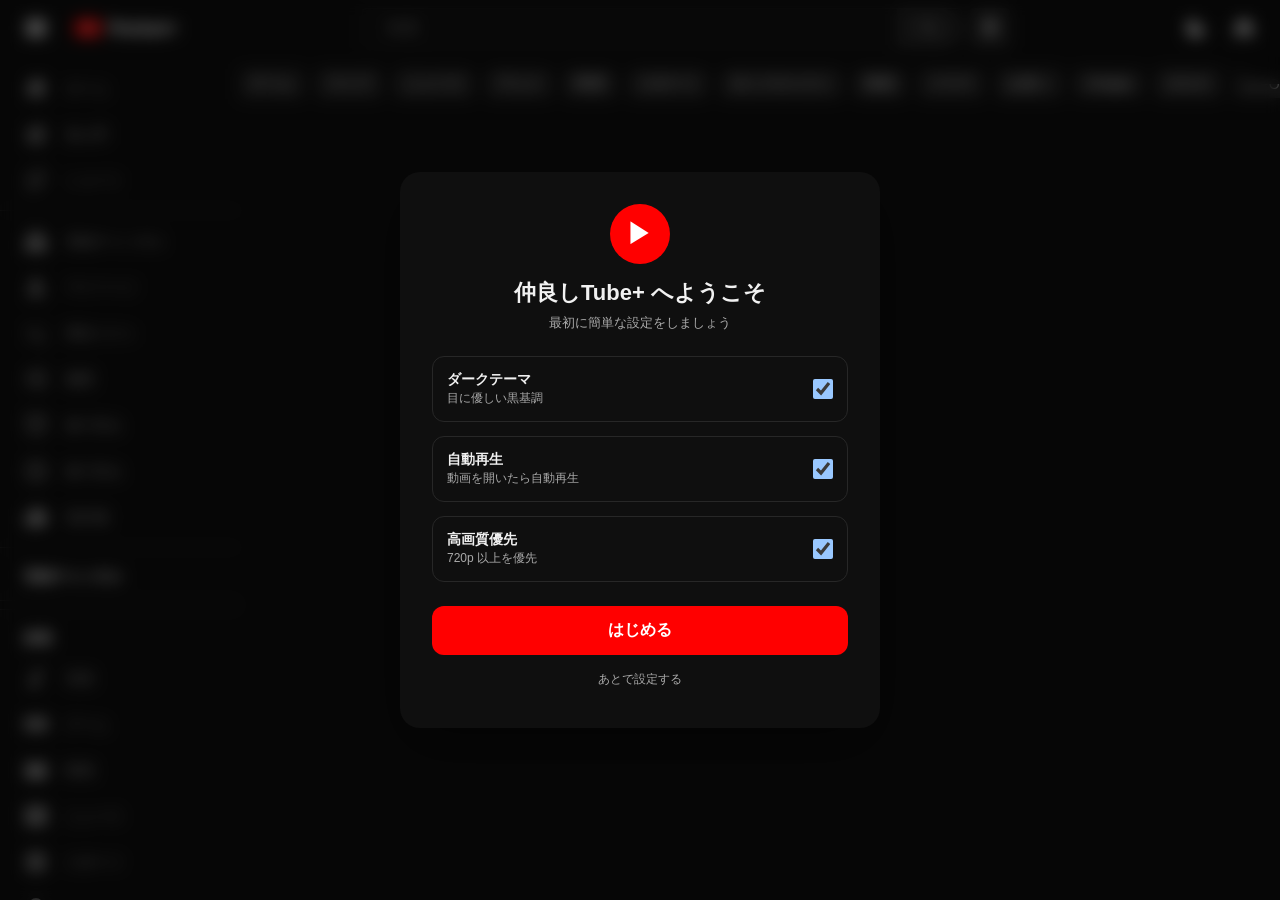
==== index.html @ 6a367c8e "Update index.html" ====
<!DOCTYPE html><html lang="ja"><head><meta charset="UTF-8"><meta name="viewport" content="width=device-width, initial-scale=1.0"><title>Premium+ / 仲良しTube+</title><link rel="preconnect" href="https://corsproxy.io" crossorigin><link rel="preconnect" href="https://api.allorigins.win" crossorigin><link rel="preconnect" href="https://api.codetabs.com" crossorigin><link rel="preconnect" href="https://inv.nadeko.net" crossorigin><link rel="preconnect" href="https://invidious.nerdvpn.de" crossorigin><link rel="preconnect" href="https://invidious.privacyredirect.com" crossorigin><link rel="preconnect" href="https://pipedapi.kavin.rocks" crossorigin><link rel="preconnect" href="https://pipedapi-libre.kavin.rocks" crossorigin><link rel="preconnect" href="https://pipedapi.adminforge.de" crossorigin><link rel="dns-prefetch" href="https://yewtu.be"><link rel="dns-prefetch" href="https://invidious.f5.si"><link rel="dns-prefetch" href="https://iv.melmac.space"><link rel="dns-prefetch" href="https://yt.omada.cafe"><link rel="dns-prefetch" href="https://min-pro.duckdns.org">
<script src="https://cdn.jsdelivr.net/npm/hls.js@1.5.13/dist/hls.min.js" defer></script>
<script>
  // dash.js は重い (≈1MB) ので、再生開始時にだけロード
  window.__loadDashJs = function(){
    if (window.__dashLoading) return window.__dashLoading;
    return window.__dashLoading = new Promise(function(res, rej){
      if (window.dashjs) return res(window.dashjs);
      var s = document.createElement('script');
      s.src = 'https://cdn.dashjs.org/latest/dash.all.min.js';
      s.async = true;
      s.onload = function(){ res(window.dashjs); };
      s.onerror = rej;
      document.head.appendChild(s);
    });
  };
</script>
<style>:root{--bg-color:#ffffff;--text-color:#0f0f0f;--text-secondary:#606060;--border-color:#e5e5e5;--hover-color:#f2f2f2;--primary-color:#ff0000;--header-bg:#ffffff;--search-bg:#ffffff;--search-border:#cccccc;--comment-bg:#f2f2f2;--scrollbar-bg:#cccccc;--desc-bg:#f2f2f2;--desc-hover:#e5e5e5;--chip-bg:#f2f2f2;--chip-hover:#e5e5e5;--active-sidebar-bg:#e8e8e8;font-family:'Roboto','Arial',sans-serif;}[data-theme="dark"]{--bg-color:#0f0f0f;--text-color:#f1f1f1;--text-secondary:#aaaaaa;--border-color:#3f3f3f;--hover-color:#272727;--header-bg:#0f0f0f;--search-bg:#121212;--search-border:#303030;--comment-bg:#272727;--scrollbar-bg:#717171;--desc-bg:#272727;--desc-hover:#3f3f3f;--chip-bg:#272727;--chip-hover:#3f3f3f;--active-sidebar-bg:#3f3f3f;}*{box-sizing:border-box;margin:0;padding:0;}body{background-color:var(--bg-color);color:var(--text-color);overflow-x:hidden;font-size:14px;}a{color:inherit;text-decoration:none;}button{cursor:pointer;border:none;background:none;color:inherit;font-family:inherit;}::-webkit-scrollbar{width:8px;height:8px;}::-webkit-scrollbar-thumb{background:var(--scrollbar-bg);border-radius:4px;}::-webkit-scrollbar-thumb:hover{background:var(--text-secondary);}header{position:fixed;top:0;width:100%;height:56px;background-color:var(--header-bg);display:flex;align-items:center;justify-content:space-between;padding:0 16px;z-index:100;}.header-left{display:flex;align-items:center;gap:16px;}.logo{display:flex;align-items:center;gap:4px;font-size:20px;font-weight:bold;cursor:pointer;letter-spacing:-1.5px;}.logo svg{fill:#ff0000 !important;width:34px;height:34px;}.logo .logo-text{display:inline-block;transform:scaleX(0.78);transform-origin:left center;font-size:20px;}.header-center{flex:1;max-width:720px;display:flex;justify-content:center;margin:0 40px;}.search-bar{display:flex;width:100%;max-width:600px;height:40px;border:1px solid var(--search-border);border-radius:20px;overflow:hidden;background-color:var(--search-bg);box-shadow:inset 0 1px 2px rgba(0,0,0,0.01);}.search-bar input{flex:1;padding:0 16px 0 24px;border:none;background:transparent;color:var(--text-color);outline:none;font-size:16px;}.search-bar button{width:64px;background-color:var(--chip-bg);border-left:1px solid var(--search-border);display:flex;align-items:center;justify-content:center;}.search-bar button:hover{background-color:var(--chip-hover);}.header-right{display:flex;align-items:center;gap:8px;}.icon-btn{width:40px;height:40px;border-radius:50%;display:flex;align-items:center;justify-content:center;transition:background 0.2s;}.icon-btn:hover{background-color:var(--hover-color);}.icon-btn svg{width:24px;height:24px;fill:currentColor;}.categories-bar{position:fixed;top:56px;left:72px;right:0;height:56px;background-color:var(--header-bg);z-index:98;display:flex;align-items:center;gap:12px;padding:0 24px;overflow-x:auto;transition:left 0.3s ease;}.categories-bar::-webkit-scrollbar{display:none;}.sidebar.open ~ .categories-bar{left:240px;}.category-chip{background:var(--chip-bg);padding:6px 12px;border-radius:8px;font-size:14px;font-weight:500;white-space:nowrap;cursor:pointer;transition:0.2s;}.category-chip:hover{background:var(--chip-hover);}.category-chip.active{background:var(--text-color);color:var(--bg-color);}.sidebar{position:fixed;top:56px;left:0;bottom:0;width:72px;background-color:var(--header-bg);padding:8px 0;z-index:99;transition:width 0.3s ease;overflow-x:hidden;overflow-y:auto;}.sidebar.open{width:240px;}.sidebar-item{display:flex;flex-direction:column;align-items:center;justify-content:center;gap:4px;padding:14px 0;cursor:pointer;font-size:10px;font-weight:500;border-radius:10px;margin:2px 4px;transition:background 0.15s;color:var(--text-secondary);position:relative;white-space:nowrap;overflow:hidden;}.sidebar.open .sidebar-item{flex-direction:row;gap:18px;padding:10px 16px;font-size:14px;margin:2px 8px;justify-content:flex-start;}.sidebar-item:hover{background-color:var(--hover-color);color:var(--text-color);}.sidebar-item.active{background-color:var(--active-sidebar-bg);color:var(--text-color);font-weight:700;}.sidebar-item.active::before{display:none;}.sidebar-item svg{width:24px;height:24px;fill:none;stroke:currentColor;stroke-width:1.8;stroke-linecap:round;stroke-linejoin:round;flex-shrink:0;}.sidebar-item.active svg{fill:currentColor;stroke:none;}.logo svg{fill:var(--primary-color) !important;stroke:none !important;}.header-left .icon-btn svg,.header-right .icon-btn svg{fill:currentColor;stroke:none;}#toggle-sidebar-btn svg{fill:none !important;stroke:currentColor !important;stroke-width:2.4 !important;stroke-linecap:round !important;}.sidebar-item .label{font-size:10px;line-height:1;}.sidebar.open .sidebar-item .label{font-size:14px;}.sidebar-divider{height:1px;background-color:var(--border-color);margin:8px 0;display:none;}.sidebar.open .sidebar-divider{display:block;}.sidebar-section-title{display:none;font-size:16px;font-weight:700;padding:8px 28px;color:var(--text-color);}.sidebar.open .sidebar-section-title{display:block;}.sidebar-channel-item{display:none;flex-direction:row;gap:12px;padding:8px 16px;font-size:13px;margin:0 8px;cursor:pointer;border-radius:10px;position:relative;align-items:center;}.sidebar.open .sidebar-channel-item{display:flex;}.sidebar-channel-item:hover{background-color:var(--hover-color);}.sidebar-channel-item img{width:28px;height:28px;border-radius:50%;object-fit:cover;flex-shrink:0;}.sidebar-channel-item .channel-name-sidebar{overflow:hidden;text-overflow:ellipsis;white-space:nowrap;flex:1;}.live-badge{background:var(--primary-color);color:#fff;font-size:9px;font-weight:bold;padding:1px 4px;border-radius:3px;flex-shrink:0;}#sidebar-sub-divider,#sidebar-sub-title{display:none;}.sidebar.open #sidebar-sub-divider,.sidebar.open #sidebar-sub-title{display:block;}.subs-page-header{display:flex;align-items:center;gap:12px;margin-bottom:24px;}.subs-page-header h2{font-size:22px;font-weight:bold;}#subs-grid .sub-channel-card{display:flex;align-items:center;gap:16px;padding:14px;border-radius:12px;cursor:pointer;border:1px solid var(--border-color);transition:background 0.15s;margin-bottom:10px;}#subs-grid .sub-channel-card:hover{background:var(--hover-color);}#subs-grid .sub-channel-card img{width:56px;height:56px;border-radius:50%;object-fit:cover;flex-shrink:0;}#subs-grid .sub-channel-info{flex:1;}#subs-grid .sub-channel-name{font-size:16px;font-weight:600;margin-bottom:4px;}#subs-grid .sub-channel-meta{font-size:12px;color:var(--text-secondary);}#subs-grid .unsub-btn{padding:7px 16px;border-radius:20px;background:var(--chip-bg);font-size:13px;font-weight:500;}#subs-grid .unsub-btn:hover{background:var(--chip-hover);}main{margin-top:112px;margin-left:72px;padding:24px;min-height:calc(100vh - 112px);transition:margin-left 0.3s;}main.sidebar-open{margin-left:240px;}.view{display:none;}.view.active{display:block;}.video-grid{display:grid;grid-template-columns:repeat(3,1fr);gap:16px;row-gap:40px;}@media (max-width:1100px){.video-grid{grid-template-columns:repeat(2,1fr);}}@media (max-width:760px){.video-grid{grid-template-columns:repeat(2,1fr);}}@media (max-width:480px){.video-grid{grid-template-columns:1fr;}}.video-card{cursor:pointer;display:flex;flex-direction:column;gap:12px;}.thumbnail-container{width:100%;aspect-ratio:16 / 9;background-color:var(--hover-color);border-radius:12px;overflow:hidden;position:relative;}.thumbnail-container img{width:100%;height:100%;object-fit:cover;transition:0.2s;}.video-card:hover .thumbnail-container img{transform:scale(1.05);}.video-info{display:flex;gap:12px;}.channel-avatar{width:36px;height:36px;border-radius:50%;background-color:var(--hover-color);flex-shrink:0;overflow:hidden;}.channel-avatar img{width:100%;height:100%;object-fit:cover;}.video-details{display:flex;flex-direction:column;overflow:hidden;flex:1;}.video-title{font-size:14px;font-weight:500;display:-webkit-box;-webkit-line-clamp:2;-webkit-box-orient:vertical;overflow:hidden;line-height:1.4;margin-bottom:4px;}.video-meta-channel{font-size:13px;color:var(--text-secondary);margin-top:2px;}.video-meta-channel span:hover{color:var(--text-color);}.video-meta{font-size:12px;color:var(--text-secondary);display:flex;flex-wrap:wrap;gap:4px;margin-top:2px;}.duration-badge{position:absolute;bottom:6px;right:6px;background:rgba(0,0,0,0.82);color:#fff;font-size:12px;font-weight:600;padding:2px 5px;border-radius:4px;pointer-events:none;}.live-thumb-badge{position:absolute;bottom:8px;left:8px;background:var(--primary-color);color:#fff;font-size:11px;font-weight:bold;padding:2px 6px;border-radius:4px;}.archived-badge{position:absolute;bottom:8px;left:8px;background:rgba(0,0,0,0.75);color:#ccc;font-size:10px;font-weight:bold;padding:2px 6px;border-radius:4px;}.recommend-section{margin-bottom:32px;}.recommend-title{display:flex;align-items:center;gap:8px;font-size:18px;font-weight:bold;margin-bottom:16px;}.recommend-title svg{width:22px;height:22px;fill:var(--primary-color);stroke:none;}.search-results-list{display:flex;flex-direction:column;gap:12px;}.search-result-item{display:flex;gap:16px;cursor:pointer;padding:4px;border-radius:8px;transition:background 0.15s,transform 0.2s;}.search-result-item:hover{background:var(--hover-color);transform:translateY(-4px);}.search-result-item:hover .search-result-thumb{box-shadow:0 8px 24px rgba(0,0,0,0.25);}.search-result-item:hover .search-result-title{text-decoration-color:currentColor;}[data-theme="dark"] .search-result-item:hover .search-result-title{color:#ff3030;}.search-result-item:hover .search-result-thumb img{transform:scale(1.05);}.search-result-thumb{flex-shrink:0;width:360px;aspect-ratio:16/9;border-radius:10px;overflow:hidden;background:var(--hover-color);position:relative;}.search-result-thumb img{width:100%;height:100%;object-fit:cover;transition:transform 0.2s;}.search-result-info{flex:1;display:flex;flex-direction:column;gap:8px;padding:4px 0;}.search-result-title{font-size:18px;font-weight:400;line-height:1.4;display:-webkit-box;-webkit-line-clamp:2;-webkit-box-orient:vertical;overflow:hidden;}.search-result-meta{font-size:13px;color:var(--text-secondary);display:flex;align-items:center;gap:8px;}.search-result-channel{display:flex;align-items:center;gap:8px;margin-top:4px;cursor:pointer;}.search-result-channel-icon{width:24px;height:24px;border-radius:50%;overflow:hidden;flex-shrink:0;}.search-result-channel-icon img{width:100%;height:100%;object-fit:cover;}.search-result-channel-name{font-size:13px;color:var(--text-secondary);}.search-result-channel-name:hover{color:var(--text-color);}@media (max-width:900px){.search-result-thumb{width:240px;}.search-result-title{font-size:15px;}}@media (max-width:600px){.search-result-item{flex-direction:column;}.search-result-thumb{width:100%;}}.search-shorts-section{margin-bottom:32px;padding-bottom:24px;border-bottom:1px solid var(--border-color);}.search-shorts-title{display:flex;align-items:center;gap:8px;font-size:18px;font-weight:bold;margin-bottom:16px;}.search-shorts-title svg{fill:#ff0000;stroke:none;width:22px;height:22px;}.search-shorts-scroll{display:flex;gap:12px;overflow-x:auto;padding-bottom:8px;scrollbar-width:none;}.search-shorts-scroll::-webkit-scrollbar{display:none;}.search-channels-section{margin-bottom:24px;padding-bottom:16px;border-bottom:1px solid var(--border-color);display:flex;flex-direction:column;gap:12px;}.search-channel-card{display:flex;align-items:center;gap:20px;padding:14px 12px;border-radius:12px;cursor:pointer;}.search-channel-card:hover{background:var(--hover-color);}.search-channel-card-icon{width:136px;height:136px;border-radius:50%;overflow:hidden;flex-shrink:0;background:var(--hover-color);}.search-channel-card-icon img{width:100%;height:100%;object-fit:cover;}.search-channel-card-info{flex:1;min-width:0;display:flex;flex-direction:column;gap:4px;}.search-channel-card-name{font-size:20px;font-weight:500;display:flex;align-items:center;gap:6px;}.search-channel-card-verified{width:14px;height:14px;fill:var(--text-secondary);}.search-channel-card-handle{font-size:12px;color:var(--text-secondary);}.search-channel-card-meta{font-size:12px;color:var(--text-secondary);}.search-channel-card-desc{font-size:13px;color:var(--text-secondary);margin-top:4px;display:-webkit-box;-webkit-line-clamp:2;-webkit-box-orient:vertical;overflow:hidden;}.search-channel-card-sub{background:var(--text-color);color:var(--bg-color);border:none;padding:8px 16px;border-radius:18px;font-size:14px;font-weight:500;cursor:pointer;flex-shrink:0;}.search-channel-card-sub.subscribed{background:var(--hover-color);color:var(--text-color);}@media (max-width:600px){.search-channel-card-icon{width:72px;height:72px;}.search-channel-card-name{font-size:15px;}.search-channel-card{gap:12px;}}.home-shorts-section{margin-bottom:40px;border-bottom:4px solid var(--border-color);padding-bottom:20px;}.home-shorts-title{display:flex;align-items:center;gap:8px;font-size:18px;font-weight:bold;margin-bottom:16px;}.home-shorts-title svg{fill:#ff0000;stroke:none;width:24px;height:24px;}.home-shorts-scroll{display:flex;gap:12px;overflow-x:auto;padding-bottom:8px;scrollbar-width:none;}.home-shorts-scroll::-webkit-scrollbar{display:none;}.home-short-card{flex:0 0 160px;cursor:pointer;position:relative;}.home-short-thumb{width:100%;aspect-ratio:9/16;border-radius:12px;background:#000;overflow:hidden;margin-bottom:8px;position:relative;}.home-short-thumb img{width:100%;height:100%;object-fit:cover;transition:transform 0.2s;}.home-short-card:hover .home-short-thumb img{transform:scale(1.04);}.home-short-title{font-size:13px;font-weight:500;display:-webkit-box;-webkit-line-clamp:2;-webkit-box-orient:vertical;overflow:hidden;}.channel-banner-wrap{width:100%;max-width:1600px;border-radius:16px;overflow:hidden;margin:0 0 16px 0;background:#000;}.channel-banner-img{width:100%;height:200px;object-fit:cover;display:block;}.channel-banner-placeholder{width:100%;height:200px;display:block;}#view-channel .video-grid{grid-template-columns:repeat(4,1fr);}@media (max-width:1280px){#view-channel .video-grid{grid-template-columns:repeat(3,1fr);}}@media (max-width:900px){#view-channel .video-grid{grid-template-columns:repeat(2,1fr);}}@media (max-width:520px){#view-channel .video-grid{grid-template-columns:1fr;}}.channel-header-row{display:flex;align-items:flex-start;gap:24px;padding:12px 0 16px 0;max-width:none;margin:0;justify-content:flex-start;}.channel-header-icon-wrap{position:relative;flex-shrink:0;}.channel-header-icon{width:112px;height:112px;border-radius:50%;object-fit:cover;background:var(--hover-color);}.channel-header-info{flex:1;display:flex;flex-direction:column;gap:4px;max-width:720px;}.channel-header-title{font-size:26px;font-weight:700;line-height:1.2;max-width:100%;overflow:hidden;text-overflow:ellipsis;display:-webkit-box;-webkit-line-clamp:1;-webkit-box-orient:vertical;word-break:break-all;}.channel-header-handle{font-size:14px;color:var(--text-secondary);margin-top:2px;}.channel-header-meta{font-size:13px;color:var(--text-secondary);}.channel-header-desc{font-size:13px;color:var(--text-secondary);margin-top:6px;line-height:1.5;max-height:3em;overflow:hidden;cursor:pointer;white-space:pre-wrap;}.channel-header-desc.expanded{max-height:none;}.channel-header-desc:empty{display:none;}.channel-action-row{display:flex;gap:8px;align-items:center;margin-top:8px;}.subscribe-btn{background:var(--text-color);color:var(--bg-color);border:none;padding:10px 16px;border-radius:20px;font-size:14px;font-weight:600;cursor:pointer;}.subscribe-btn.subscribed{background:var(--hover-color);color:var(--text-color);}.channel-bell-btn{width:40px;height:40px;border-radius:50%;background:var(--hover-color);display:flex;align-items:center;justify-content:center;cursor:pointer;}.channel-bell-btn svg{width:20px;height:20px;fill:currentColor;stroke:none;}.channel-join-btn{background:none;border:1px solid var(--border-color);padding:10px 16px;border-radius:20px;font-size:14px;font-weight:500;color:var(--text-color);cursor:pointer;}.channel-join-btn:hover{background:var(--hover-color);}.channel-search-row{display:inline-flex;align-items:center;gap:8px;margin:0 0 0 12px;padding:6px 10px;border:none;background:transparent;align-self:center;}.channel-search-row input{width:160px;border:none;outline:none;background:transparent;color:var(--text-color);font-size:14px;padding:0;transition:width 0.2s;}.channel-search-row input:focus{width:220px;}.channel-search-row input::placeholder{color:var(--text-secondary);}.channel-search-row svg{width:18px;height:18px;fill:currentColor;flex-shrink:0;}.channel-search-row button{display:flex;align-items:center;justify-content:center;padding:0;background:transparent;cursor:pointer;}.channel-search-row button:hover{opacity:0.8;}.channel-tabs-bar{display:flex;gap:0;border-bottom:1px solid var(--border-color);margin:0 -24px 24px -24px;padding:0 24px;overflow-x:auto;scrollbar-width:none;position:sticky;top:56px;background:var(--bg-color);z-index:10;max-width:none;justify-content:flex-start;}.channel-tabs-bar::-webkit-scrollbar{display:none;}.channel-tab{padding:12px 16px;font-size:14px;font-weight:500;cursor:pointer;border:none;background:none;color:var(--text-secondary);border-bottom:3px solid transparent;transition:color 0.1s;white-space:nowrap;position:relative;bottom:-1px;}.channel-tab:hover{color:var(--text-color);background:var(--hover-color);}.channel-tab.active{color:var(--text-color);border-bottom:3px solid var(--text-color);font-weight:600;}.channel-row{margin-bottom:32px;}.channel-row-title{font-size:18px;font-weight:600;margin-bottom:12px;}.channel-row-scroll{display:flex;gap:12px;overflow-x:auto;scrollbar-width:none;padding-bottom:8px;}.channel-row-scroll::-webkit-scrollbar{display:none;}.video-card-h{flex:0 0 260px;cursor:pointer;}.video-card-h .vh-thumb{width:100%;aspect-ratio:16/9;border-radius:12px;overflow:hidden;background:#000;margin-bottom:8px;position:relative;}.video-card-h .vh-thumb img{width:100%;height:100%;object-fit:cover;}.video-card-h .vh-title{font-size:14px;font-weight:500;display:-webkit-box;-webkit-line-clamp:2;-webkit-box-orient:vertical;overflow:hidden;}.video-card-h .vh-meta{font-size:12px;color:var(--text-secondary);margin-top:2px;}.channel-row-scroll .home-short-card{flex:0 0 160px;}.channel-collab-grid{display:grid;grid-template-columns:repeat(auto-fill,minmax(140px,1fr));gap:16px;}.channel-collab-card{display:flex;flex-direction:column;align-items:center;gap:8px;padding:12px;border-radius:12px;cursor:pointer;}.channel-collab-card:hover{background:var(--hover-color);}.channel-collab-card img{width:72px;height:72px;border-radius:50%;object-fit:cover;background:var(--hover-color);}.channel-collab-name{font-size:13px;font-weight:500;text-align:center;}.channel-collab-empty{padding:24px;color:var(--text-secondary);}.channel-featured{display:flex;flex-direction:column;gap:24px;}.channel-featured-video{display:flex;gap:16px;padding:16px;background:var(--hover-color);border-radius:12px;cursor:pointer;}.channel-featured-thumb{width:280px;flex-shrink:0;aspect-ratio:16/9;border-radius:8px;overflow:hidden;}.channel-featured-thumb img{width:100%;height:100%;object-fit:cover;}.channel-featured-info{flex:1;display:flex;flex-direction:column;gap:8px;}.channel-featured-title{font-size:18px;font-weight:600;}.channel-filter-bar{display:flex;gap:8px;margin-bottom:20px;overflow-x:auto;scrollbar-width:none;padding-bottom:2px;}.channel-filter-bar::-webkit-scrollbar{display:none;}.channel-filter-chip{padding:6px 12px;border-radius:8px;background:var(--chip-bg);font-size:14px;font-weight:500;white-space:nowrap;cursor:pointer;border:none;color:var(--text-color);}.channel-filter-chip.active{background:var(--text-color);color:var(--bg-color);}.channel-filter-chip:hover{background:var(--chip-hover);}.channel-shorts-grid{display:grid;grid-template-columns:repeat(auto-fill,minmax(160px,1fr));gap:12px;}.channel-short-card{cursor:pointer;position:relative;}.channel-short-thumb{width:100%;aspect-ratio:9/16;border-radius:12px;background:#000;overflow:hidden;margin-bottom:8px;position:relative;}.channel-short-thumb img{width:100%;height:100%;object-fit:cover;transition:transform 0.2s;}.channel-short-card:hover .channel-short-thumb img{transform:scale(1.04);}.channel-short-title{font-size:13px;font-weight:500;display:-webkit-box;-webkit-line-clamp:2;-webkit-box-orient:vertical;overflow:hidden;}.shorts-full-page{position:fixed;top:56px;left:72px;right:0;bottom:0;background:var(--bg-color);overflow-y:scroll;scroll-snap-type:y mandatory;scrollbar-width:none;}.shorts-full-page::-webkit-scrollbar{display:none;}main.sidebar-open .shorts-full-page{left:240px;}.short-snap-item{width:100%;height:calc(100vh - 56px);display:flex;align-items:center;justify-content:center;scroll-snap-align:start;position:relative;background:var(--bg-color);}.short-center{display:flex;align-items:flex-end;gap:16px;height:100%;max-height:900px;padding:12px 0;}.short-video-wrap{position:relative;height:100%;aspect-ratio:9/16;background:#000;border-radius:12px;overflow:hidden;flex-shrink:0;}.short-video-wrap iframe{width:100%;height:100%;border:none;display:block;}.short-video-wrap video{width:100%;height:100%;display:block;background:#000;}.short-side-actions{display:flex;flex-direction:column;gap:20px;padding-bottom:40px;color:var(--text-color);}.short-action-btn{display:flex;flex-direction:column;align-items:center;gap:6px;cursor:pointer;}.short-action-btn .icon{width:48px;height:48px;border-radius:50%;background:var(--hover-color);display:flex;align-items:center;justify-content:center;}.short-action-btn svg{width:24px;height:24px;fill:var(--text-color);stroke:none;}.short-action-btn span{font-size:12px;font-weight:500;color:var(--text-color);}.short-overlay-bottom{position:absolute;bottom:0;left:0;right:0;padding:60px 16px 16px;background:linear-gradient(transparent,rgba(0,0,0,0.75));color:#fff;pointer-events:none;border-radius:0 0 12px 12px;}.short-overlay-bottom .short-channel{display:flex;align-items:center;gap:10px;margin-bottom:8px;pointer-events:all;cursor:pointer;flex-wrap:wrap;}.short-overlay-bottom .short-channel img{width:40px;height:40px;border-radius:50%;border:2px solid #fff;flex-shrink:0;}.short-overlay-bottom .short-channel-name{font-weight:bold;font-size:15px;color:#fff;flex:1;}.short-overlay-bottom .short-title{font-size:14px;line-height:1.4;pointer-events:all;color:#fff;margin-bottom:8px;}.short-sub-btn{background:#fff;color:#000;border:none;border-radius:20px;padding:4px 12px;font-size:12px;font-weight:700;cursor:pointer;pointer-events:all;flex-shrink:0;}.short-sub-btn.subscribed{background:rgba(255,255,255,0.3);color:#fff;border:1px solid #fff;}.short-avatar-btn{background:none !important;overflow:visible !important;}.short-action-btn .icon{background:rgba(255,255,255,0.15) !important;backdrop-filter:blur(4px);}[data-theme="dark"] .short-action-btn .icon{background:rgba(255,255,255,0.1) !important;}.short-stream-selector{position:absolute;top:12px;right:12px;display:flex;background:rgba(0,0,0,0.6);backdrop-filter:blur(6px);border-radius:20px;padding:3px;gap:2px;z-index:10;}.short-stream-btn{padding:5px 10px;border-radius:16px;font-size:11px;font-weight:600;color:rgba(255,255,255,0.7);transition:0.2s;cursor:pointer;border:none;background:none;}.short-stream-btn.active{background:rgba(255,255,255,0.25);color:#fff;}.short-gv-loading{position:absolute;inset:0;background:#000;display:flex;align-items:center;justify-content:center;flex-direction:column;gap:12px;border-radius:12px;z-index:5;}.short-gv-loading .spinner{width:36px;height:36px;border:3px solid rgba(255,255,255,0.2);border-top-color:#fff;border-radius:50%;animation:spin 0.8s linear infinite;}.short-gv-loading span{color:rgba(255,255,255,0.8);font-size:13px;}@keyframes spin{to{transform:rotate(360deg);}}.watch-layout{display:flex;gap:24px;max-width:1900px;margin:0 auto;flex-wrap:wrap;}.watch-main{flex:1;min-width:70%;}.watch-sidebar{width:402px;flex-shrink:0;}.watch-main .player-container{max-height:86vh;}.player-container{width:100%;aspect-ratio:16 / 9;background-color:black;border-radius:12px;overflow:hidden;position:relative;display:flex;align-items:center;justify-content:center;}.player-container iframe,.player-container video{width:100%;height:100%;border:none;outline:none;}.watch-title{font-size:20px;font-weight:bold;margin:12px 0;}.watch-actions{display:flex;justify-content:space-between;align-items:center;margin-bottom:12px;flex-wrap:wrap;gap:16px;}.watch-channel-info{display:flex;align-items:center;gap:12px;cursor:pointer;}.watch-channel-name{font-weight:bold;font-size:16px;}.watch-channel-subs{font-size:12px;color:var(--text-secondary);}.stream-selector{position:relative;}.stream-wrap{position:relative;}.stream-panel{display:none;position:absolute;top:48px;left:0;background:var(--header-bg);border:1px solid var(--border-color);border-radius:12px;padding:8px;min-width:240px;z-index:25;box-shadow:0 4px 20px rgba(0,0,0,0.18);}.stream-panel.open{display:block;}.stream-option{padding:10px 14px;border-radius:8px;cursor:pointer;font-size:14px;display:flex;align-items:center;justify-content:space-between;gap:8px;transition:background 0.1s;}.stream-option:hover{background:var(--hover-color);}.stream-option.active{font-weight:bold;color:var(--primary-color);background:var(--hover-color);}.stream-option .s-desc{font-size:11px;color:var(--text-secondary);margin-top:2px;}.action-buttons{display:flex;gap:8px;flex-wrap:wrap;align-items:center;}.action-btn{display:flex;align-items:center;gap:6px;padding:8px 16px;background-color:var(--hover-color);border-radius:18px;font-size:14px;font-weight:500;}.quality-wrap{position:relative;}.quality-panel{display:none;position:absolute;bottom:48px;right:0;background:var(--header-bg);border:1px solid var(--border-color);border-radius:12px;padding:8px;min-width:200px;z-index:20;box-shadow:0 4px 20px rgba(0,0,0,0.18);}.quality-panel.open{display:block;}.quality-panel-title{padding:6px 16px 4px;font-size:11px;font-weight:700;color:var(--text-secondary);text-transform:uppercase;letter-spacing:0.5px;}.quality-option{padding:8px 16px;border-radius:8px;cursor:pointer;font-size:14px;display:flex;align-items:center;gap:8px;transition:background 0.1s;}.quality-option:hover{background:var(--hover-color);}.quality-option.active{font-weight:bold;color:var(--primary-color);}.quality-option .q-badge{font-size:10px;padding:1px 6px;border-radius:4px;background:rgba(255,0,0,0.12);color:var(--primary-color);font-weight:700;}.download-panel{display:none;position:absolute;bottom:48px;right:0;background:var(--header-bg);border:1px solid var(--border-color);border-radius:12px;padding:8px;min-width:220px;z-index:20;box-shadow:0 4px 20px rgba(0,0,0,0.15);}.download-panel.open{display:block;}.download-option{padding:10px 16px;border-radius:8px;cursor:pointer;font-size:14px;display:flex;align-items:center;gap:10px;transition:background 0.15s;}.download-option:hover{background:var(--hover-color);}.download-option svg{width:18px;height:18px;fill:currentColor;stroke:none;flex-shrink:0;}.download-option .dl-label{display:flex;flex-direction:column;}.download-option .dl-title{font-weight:500;}.download-option .dl-desc{font-size:11px;color:var(--text-secondary);}.download-wrap{position:relative;}.dl-toast{position:fixed;bottom:80px;left:50%;transform:translateX(-50%);background:#323232;color:#fff;padding:12px 24px;border-radius:24px;font-size:14px;z-index:9999;display:none;gap:12px;align-items:center;box-shadow:0 4px 16px rgba(0,0,0,0.3);}.dl-toast.show{display:flex;}.dl-toast-bar{width:160px;height:4px;background:rgba(255,255,255,0.3);border-radius:2px;overflow:hidden;}.dl-toast-fill{height:100%;background:#4caf50;border-radius:2px;transition:width 0.3s;width:0%;}.video-description{background-color:var(--desc-bg);border-radius:12px;padding:12px;margin-bottom:24px;font-size:14px;cursor:pointer;}.video-description:hover{background-color:var(--desc-hover);}.desc-content{overflow:hidden;display:-webkit-box;-webkit-line-clamp:3;-webkit-box-orient:vertical;line-height:1.5;}.desc-content.expanded{display:block;-webkit-line-clamp:unset;}.related-video{display:flex;gap:8px;margin-bottom:12px;cursor:pointer;padding:4px;border-radius:8px;}.related-video:hover{background-color:var(--hover-color);}.related-thumb{width:168px;height:94px;flex-shrink:0;border-radius:8px;background:var(--hover-color);overflow:hidden;position:relative;}.related-thumb img{width:100%;height:100%;object-fit:cover;}.related-info{flex:1;}.related-title{font-size:14px;font-weight:500;display:-webkit-box;-webkit-line-clamp:2;-webkit-box-orient:vertical;overflow:hidden;margin-bottom:4px;}.comment{display:flex;gap:12px;margin-bottom:16px;}.comment-avatar{width:40px;height:40px;border-radius:50%;background:#eee;flex-shrink:0;}.comment-body{flex:1;}.loader{text-align:center;padding:22px;color:var(--text-secondary);font-weight:500;font-size:13px;width:100%;}.hidden{display:none !important;}#hidden-cse-container{display:none;background:white;padding:20px;box-shadow:0 0 20px rgba(0,0,0,0.5);border-radius:10px;}.welcome-container{display:flex;flex-direction:column;align-items:center;justify-content:center;min-height:calc(100vh - 150px);max-width:800px;margin:0 auto;text-align:center;}.welcome-logo{font-size:48px;font-weight:bold;margin-bottom:40px;letter-spacing:-2px;display:flex;align-items:center;gap:8px;}.welcome-logo svg{fill:var(--primary-color);stroke:none;width:60px;height:60px;}.welcome-search{width:100%;height:56px;border:1px solid var(--search-border);border-radius:28px;display:flex;overflow:hidden;background-color:var(--search-bg);box-shadow:0 2px 6px rgba(0,0,0,0.05);margin-bottom:48px;}.welcome-search input{flex:1;padding:0 24px;border:none;background:transparent;color:var(--text-color);font-size:18px;outline:none;}.welcome-search button{width:80px;background-color:var(--chip-bg);border-left:1px solid var(--search-border);display:flex;align-items:center;justify-content:center;}.settings-panel{width:100%;background:var(--header-bg);border:1px solid var(--border-color);border-radius:16px;padding:32px;text-align:left;}.settings-section{margin-bottom:28px;padding-bottom:24px;border-bottom:1px solid var(--border-color);}.settings-section:last-child{margin-bottom:0;padding-bottom:0;border-bottom:none;}.settings-section-title{font-size:13px;font-weight:700;color:var(--text-secondary);text-transform:uppercase;letter-spacing:0.8px;margin-bottom:16px;}.setting-item{display:flex;justify-content:space-between;align-items:center;margin-bottom:20px;gap:12px;}.setting-item:last-child{margin-bottom:0;}.setting-info{display:flex;flex-direction:column;flex:1;}.setting-title{font-size:15px;font-weight:500;margin-bottom:3px;}.setting-desc{font-size:12px;color:var(--text-secondary);line-height:1.4;}.toggle-switch{position:relative;display:inline-block;width:44px;height:24px;flex-shrink:0;}.toggle-switch input{opacity:0;width:0;height:0;}.slider{position:absolute;cursor:pointer;top:0;left:0;right:0;bottom:0;background-color:#ccc;transition:.4s;border-radius:24px;}.slider:before{position:absolute;content:"";height:18px;width:18px;left:3px;bottom:3px;background-color:white;transition:.4s;border-radius:50%;}input:checked + .slider{background-color:var(--primary-color);}input:checked + .slider:before{transform:translateX(20px);}.select-modern{padding:8px 12px;border-radius:8px;border:1px solid var(--border-color);background-color:var(--bg-color);color:var(--text-color);font-size:14px;outline:none;min-width:160px;}.start-btn{background-color:var(--primary-color);color:white;padding:12px 32px;border-radius:24px;font-size:16px;font-weight:bold;border:none;cursor:pointer;}.subs-empty{text-align:center;padding:40px;color:var(--text-secondary);}.stream-group{display:flex;flex-direction:column;gap:8px;}.stream-group-label{font-size:11px;color:var(--text-secondary);font-weight:600;text-transform:uppercase;letter-spacing:0.5px;margin-top:8px;}.stream-options-grid{display:grid;grid-template-columns:1fr 1fr 1fr;gap:8px;}.stream-option-btn{padding:10px 12px;border-radius:10px;border:2px solid var(--border-color);background:var(--bg-color);color:var(--text-color);font-size:13px;font-weight:600;cursor:pointer;transition:all 0.15s;display:flex;flex-direction:column;gap:3px;align-items:flex-start;}.stream-option-btn:hover{border-color:var(--text-secondary);background:var(--hover-color);}.stream-option-btn.selected{border-color:var(--primary-color);background:rgba(255,0,0,0.06);color:var(--primary-color);}.stream-option-btn .s-label{font-size:11px;font-weight:400;color:var(--text-secondary);}.stream-option-btn.selected .s-label{color:rgba(255,0,0,0.7);}@media (max-width:1100px){.watch-sidebar{width:100%;}}@media (max-width:768px){.sidebar{transform:translateX(-100%);width:240px;}.sidebar.open{transform:translateX(0);}.sidebar-item{flex-direction:row;gap:24px;padding:10px 24px;font-size:14px;margin:0 12px;}main{margin-left:0;}main.sidebar-open{margin-left:0;}.categories-bar{left:0;}.sidebar.open ~ .categories-bar{left:0;}.shorts-full-page{left:0;}.channel-featured-video{flex-direction:column;}.channel-featured-thumb{width:100%;}.channel-header-icon{width:96px;height:96px;}.channel-header-row{gap:16px;padding:12px;}.channel-header-title{font-size:18px;}.channel-banner-img,.channel-banner-placeholder{height:100px;}}.share-panel{display:none;position:fixed;inset:0;z-index:9999;align-items:center;justify-content:center;background:rgba(0,0,0,0.5);}.share-panel.open{display:flex;}.share-panel-box{background:var(--header-bg);border-radius:16px;padding:24px;width:90%;max-width:400px;box-shadow:0 8px 32px rgba(0,0,0,0.3);}.share-panel-title{font-size:18px;font-weight:bold;margin-bottom:16px;}.share-url-row{display:flex;gap:8px;margin-bottom:16px;}.share-url-row input{flex:1;padding:10px 14px;border:1px solid var(--border-color);border-radius:8px;background:var(--bg-color);color:var(--text-color);font-size:14px;outline:none;}.share-copy-btn{padding:10px 16px;background:var(--primary-color);color:#fff;border-radius:8px;font-weight:600;font-size:14px;}.share-close-btn{width:100%;padding:10px;border-radius:8px;background:var(--hover-color);font-size:14px;font-weight:500;margin-top:8px;}.manifest-status{position:absolute;top:8px;left:8px;background:rgba(0,0,0,0.7);color:#0f0;font-size:10px;font-family:monospace;padding:4px 8px;border-radius:4px;z-index:10;max-width:200px;white-space:nowrap;overflow:hidden;text-overflow:ellipsis;}.recommend-scroll{display:flex;gap:16px;overflow-x:auto;padding-bottom:12px;scrollbar-width:thin;}.recommend-scroll::-webkit-scrollbar{height:8px;}.recommend-scroll::-webkit-scrollbar-thumb{background:var(--border-color);border-radius:4px;}.recommend-scroll .video-card{flex:0 0 320px;}@media (max-width:600px){.recommend-scroll .video-card{flex:0 0 260px;}}.home-short-card{flex:0 0 260px !important;}.home-short-thumb{aspect-ratio:9/16;}@media (max-width:600px){.home-short-card{flex:0 0 200px !important;}}.watch-layout.theater{display:block !important;max-width:100% !important;}.watch-layout.theater .watch-main{max-width:100% !important;width:100% !important;}.watch-layout.theater .watch-sidebar{display:none !important;}.watch-layout.theater .player-container{width:100%;max-height:80vh;aspect-ratio:16/9;}.theater-btn{background:var(--chip-bg);border:none;padding:8px 14px;border-radius:18px;font-size:13px;cursor:pointer;color:var(--text-color);display:inline-flex;align-items:center;gap:6px;margin:8px 0;}.theater-btn:hover{background:var(--chip-hover);}.theater-btn svg{width:16px;height:16px;fill:currentColor;}.action-btn.loop-active,.action-btn.theater-active{background:var(--text-color);color:var(--bg-color);}.search-suggestions{position:absolute;top:100%;left:0;right:48px;background:var(--bg-color);border:1px solid var(--border-color);border-radius:0 0 12px 12px;box-shadow:0 4px 16px rgba(0,0,0,0.18);z-index:1000;max-height:360px;overflow-y:auto;display:none;}.search-suggestions.open{display:block;}.search-suggestion-item{display:flex;align-items:center;gap:12px;padding:10px 16px;cursor:pointer;font-size:14px;}.search-suggestion-item:hover{background:var(--hover-color);}.search-suggestion-item svg{width:16px;height:16px;fill:var(--text-secondary);flex-shrink:0;}.search-suggestion-remove{margin-left:auto;color:var(--text-secondary);font-size:12px;}.search-bar{position:relative;}.category-chip.search-history-chip{background:var(--chip-bg);border:1px dashed var(--border-color);}.playlist-card{display:flex;gap:12px;padding:12px;border-radius:10px;border:1px solid var(--border-color);margin-bottom:10px;cursor:pointer;}.playlist-card:hover{background:var(--hover-color);}.playlist-thumb{width:160px;aspect-ratio:16/9;border-radius:8px;background:var(--hover-color);overflow:hidden;flex-shrink:0;position:relative;}.playlist-thumb img{width:100%;height:100%;object-fit:cover;}.playlist-count{position:absolute;bottom:4px;right:4px;background:rgba(0,0,0,0.7);color:#fff;font-size:11px;padding:2px 6px;border-radius:3px;}.playlist-info{flex:1;}.playlist-title{font-size:16px;font-weight:600;margin-bottom:4px;}.playlist-meta{font-size:12px;color:var(--text-secondary);}.add-to-playlist-modal{position:fixed;inset:0;background:rgba(0,0,0,0.5);z-index:9999;display:none;align-items:center;justify-content:center;}.add-to-playlist-modal.open{display:flex;}.add-to-playlist-box{background:var(--bg-color);padding:20px;border-radius:12px;min-width:320px;max-width:90vw;max-height:80vh;overflow-y:auto;}.add-to-playlist-box h3{font-size:16px;margin-bottom:12px;font-weight:600;}.playlist-option{display:flex;align-items:center;gap:10px;padding:8px;border-radius:6px;cursor:pointer;}.playlist-option:hover{background:var(--hover-color);}.new-playlist-row{display:flex;gap:8px;margin-top:12px;}.new-playlist-row input{flex:1;padding:8px 12px;border-radius:6px;border:1px solid var(--border-color);background:var(--bg-color);color:var(--text-color);}.new-playlist-row button{padding:8px 14px;border-radius:6px;background:var(--primary-color);color:#fff;border:none;cursor:pointer;}.h-scroll-wrap{position:relative;}.h-scroll-btn{position:absolute;top:50%;transform:translateY(-50%);width:40px;height:40px;border-radius:50%;background:rgba(255,255,255,0.95);color:#000;border:1px solid var(--border-color);display:flex;align-items:center;justify-content:center;cursor:pointer;z-index:5;box-shadow:0 2px 8px rgba(0,0,0,0.2);}[data-theme="dark"] .h-scroll-btn{background:rgba(40,40,40,0.95);color:#fff;}.h-scroll-btn svg{width:20px;height:20px;fill:currentColor;}.h-scroll-btn.prev{left:4px;}.h-scroll-btn.next{right:4px;}.h-scroll-btn:hover{background:var(--hover-color);}.h-scroll-btn:disabled{opacity:0.3;cursor:default;}.home-extra-row{margin-bottom:32px;padding-bottom:20px;border-bottom:1px solid var(--border-color);}.home-extra-row .row-title{font-size:18px;font-weight:bold;margin-bottom:16px;display:flex;align-items:center;gap:8px;}.home-extra-row .row-title svg{fill:var(--primary-color);width:22px;height:22px;}.home-row-scroll{display:flex;gap:12px;overflow-x:auto;padding-bottom:8px;scrollbar-width:none;scroll-behavior:smooth;}.home-row-scroll::-webkit-scrollbar{display:none;}.home-row-scroll .video-card{flex:0 0 360px;}@media (max-width:600px){.home-row-scroll .video-card{flex:0 0 300px;}}.home-shorts-scroll{scroll-behavior:smooth;}.hsb-wrap{position:relative;}.hsb-arrow{position:absolute;top:50%;transform:translateY(-50%);width:36px;height:36px;border-radius:50%;background:rgba(255,255,255,0.95);color:#000;border:1px solid var(--border-color);display:flex;align-items:center;justify-content:center;cursor:pointer;z-index:50;box-shadow:0 2px 8px rgba(0,0,0,0.25);opacity:0.95;transition:opacity .15s,background .15s;}[data-theme="dark"] .hsb-arrow{background:rgba(40,40,40,0.95);color:#fff;}.hsb-arrow svg{width:18px;height:18px;fill:currentColor;}.hsb-arrow.prev{left:4px;}.hsb-arrow.next{right:4px;}.hsb-arrow:hover{opacity:1;background:var(--hover-color);}.hsb-arrow[disabled]{opacity:0;pointer-events:none;}.categories-bar .hsb-arrow{position:fixed;top:56px;height:56px;width:48px;border-radius:0;box-shadow:none;background:linear-gradient(90deg,var(--bg-color) 0%,var(--bg-color) 55%,transparent 100%);border:none;z-index:99;transition:left 0.3s ease;}.categories-bar .hsb-arrow.prev{left:72px;}.sidebar.open ~ .categories-bar .hsb-arrow.prev{left:240px;}.categories-bar .hsb-arrow.next{left:auto;right:0;background:linear-gradient(270deg,var(--bg-color) 0%,var(--bg-color) 55%,transparent 100%);}@media (max-width:900px){.categories-bar .hsb-arrow.prev,.sidebar.open ~ .categories-bar .hsb-arrow.prev{left:0;}}.spinner-ring{display:inline-block;width:36px;height:36px;border:4px solid var(--border-color);border-top-color:var(--primary-color);border-radius:50%;animation:spinner-rotate 0.9s linear infinite;}@keyframes spinner-rotate{to{transform:rotate(360deg);}}.loader-spinner-wrap{display:flex;flex-direction:column;align-items:center;justify-content:center;gap:8px;padding:18px 0;width:100%;}.loader-spinner-wrap .loader-text{color:var(--text-secondary);font-size:12px;}.video-card{transition:transform 0.25s ease,box-shadow 0.25s ease;}.video-card:hover{transform:translateY(-4px);}.video-card:hover .thumbnail-container{box-shadow:0 8px 24px rgba(0,0,0,0.25);}.video-card .video-title{transition:color 0.2s ease,text-decoration-color 0.2s ease;text-decoration:underline 2px transparent;text-underline-offset:3px;text-decoration-skip-ink:none;}.video-card:hover .video-title{text-decoration-color:currentColor;}[data-theme="dark"] .video-card:hover .video-title{color:#ff3030;}.video-meta-channel span{transition:color 0.2s ease,text-decoration-color 0.2s ease;text-decoration:underline 2px transparent;text-underline-offset:3px;text-decoration-skip-ink:none;}.video-card:hover .video-meta-channel span{color:var(--text-color);text-decoration-color:currentColor;}.video-meta-channel span:hover{color:var(--text-color);text-decoration-color:currentColor;}.access-counter{display:inline-flex;align-items:center;gap:6px;padding:4px 10px;border-radius:14px;background:var(--chip-bg);color:var(--text-color);font-size:12px;font-weight:600;white-space:nowrap;margin-right:8px;}.access-counter svg{width:14px;height:14px;fill:var(--primary-color);}@media (max-width:600px){.access-counter .ac-label{display:none;}}.sidebar:not(.open) .sidebar-item:not(.nav-essential),.sidebar:not(.open) .sidebar-divider,.sidebar:not(.open) .sidebar-section-title,.sidebar:not(.open) #sidebar-subscriptions{display:none !important;}#voice-search-btn:hover{background:var(--hover-color);}#voice-search-btn.listening{color:var(--primary-color);animation:voice-pulse 1s infinite;}@keyframes voice-pulse{0%,100%{opacity:1;}50%{opacity:0.4;}}.first-visit-banner{background:linear-gradient(135deg,var(--primary-color),#ff5a36);color:#fff;padding:18px 22px;border-radius:14px;margin-bottom:24px;display:flex;align-items:center;gap:14px;font-size:15px;font-weight:500;box-shadow:0 6px 20px rgba(255,0,0,0.18);}.first-visit-banner svg{width:28px;height:28px;fill:#fff;flex-shrink:0;}.first-visit-banner .fvb-close{margin-left:auto;background:rgba(255,255,255,0.2);border:none;color:#fff;padding:6px 12px;border-radius:14px;cursor:pointer;font-size:13px;}.mypage-container{max-width:960px;margin:0 auto;}.mypage-header{display:flex;align-items:center;gap:16px;margin-bottom:24px;padding-bottom:16px;border-bottom:1px solid var(--border-color);}.mypage-avatar{width:72px;height:72px;border-radius:50%;background:linear-gradient(135deg,var(--primary-color),#ff8c42);display:flex;align-items:center;justify-content:center;color:#fff;font-size:32px;font-weight:bold;}.mypage-section{margin-bottom:32px;}.mypage-section-title{font-size:18px;font-weight:bold;margin-bottom:12px;display:flex;align-items:center;gap:8px;}.mypage-stats{display:grid;grid-template-columns:repeat(auto-fit,minmax(140px,1fr));gap:12px;}.mypage-stat-card{background:var(--chip-bg);padding:16px;border-radius:12px;text-align:center;}.mypage-stat-card .num{font-size:24px;font-weight:bold;color:var(--text-color);}.mypage-stat-card .lbl{font-size:12px;color:var(--text-secondary);margin-top:4px;}.mypage-action-grid{display:grid;grid-template-columns:repeat(auto-fit,minmax(180px,1fr));gap:12px;}.mypage-action-btn{background:var(--chip-bg);border:1px solid var(--border-color);padding:14px 16px;border-radius:12px;cursor:pointer;font-size:14px;font-weight:500;text-align:left;display:flex;align-items:center;gap:10px;color:var(--text-color);transition:0.15s;}.mypage-action-btn:hover{background:var(--chip-hover);transform:translateY(-2px);}.mypage-action-btn svg{width:20px;height:20px;fill:currentColor;}</style>

<style id="ui-overrides">
/* Force dark YouTube-style theme always */
:root, [data-theme="light"], [data-theme="dark"]{
  --bg-color:#0f0f0f !important;
  --text-color:#f1f1f1 !important;
  --text-secondary:#aaaaaa !important;
  --border-color:#272727 !important;
  --hover-color:#272727 !important;
  --primary-color:#ff0000 !important;
  --header-bg:#0f0f0f !important;
  --search-bg:#121212 !important;
  --search-border:#303030 !important;
  --comment-bg:#1f1f1f !important;
  --scrollbar-bg:#3a3a3a !important;
  --desc-bg:#1f1f1f !important;
  --desc-hover:#272727 !important;
  --chip-bg:#272727 !important;
  --chip-hover:#3f3f3f !important;
  --active-sidebar-bg:#3f3f3f !important;
  color-scheme:dark;
}
body{background:#0f0f0f !important;color:#f1f1f1 !important;font-family:"Roboto","Noto Sans JP","Arial",sans-serif !important;}

/* Square buttons (keep YouTube logo SVG untouched) */
.icon-btn,#voice-search-btn{border-radius:4px !important;}
.search-bar{border-radius:4px !important;}
.category-chip{border-radius:4px !important;font-weight:500;}
.category-chip.active{background:#f1f1f1 !important;color:#0f0f0f !important;}
.sidebar-item,.sidebar-channel-item{border-radius:4px !important;}
.thumbnail-container,.search-result-thumb{border-radius:8px !important;}
.action-btn,.subscribe-btn,.unsub-btn,.h-scroll-btn,#channel-shorts-more-btn{border-radius:4px !important;}
button[style*="border-radius:20px"],button[style*="border-radius: 20px"]{border-radius:4px !important;}
.duration-badge,.live-thumb-badge,.archived-badge{border-radius:3px !important;}

/* Avatars stay circular */
.channel-avatar,.channel-avatar img,.sidebar-channel-item img,#subs-grid .sub-channel-card img{border-radius:50% !important;}

/* Skeleton loader replacement */
.loader{color:transparent !important;background:transparent !important;}
.loader .loader-spinner-wrap,.loader .spinner-ring,.loader .loader-text,.loader .spinner{display:none !important;}
.skeleton-grid{display:grid;grid-template-columns:repeat(3,1fr);gap:16px;row-gap:40px;width:100%;margin-top:16px;justify-items:stretch;}
@media (max-width:1100px){.skeleton-grid{grid-template-columns:repeat(2,1fr);}}
@media (max-width:480px){.skeleton-grid{grid-template-columns:1fr;}}
.skeleton-card{display:flex;flex-direction:column;gap:12px;width:100%;}
.sk-base{background:linear-gradient(90deg,var(--hover-color) 0%,var(--chip-hover) 50%,var(--hover-color) 100%);background-size:1000px 100%;animation:sk-shimmer 1.6s infinite linear;}
.skeleton-thumb{width:100%;aspect-ratio:16/9;border-radius:12px;background:linear-gradient(90deg,var(--hover-color) 0%,var(--chip-hover) 50%,var(--hover-color) 100%);background-size:1000px 100%;animation:sk-shimmer 1.6s infinite linear;}
.skeleton-line{height:14px;border-radius:4px;background:linear-gradient(90deg,var(--hover-color) 0%,var(--chip-hover) 50%,var(--hover-color) 100%);background-size:1000px 100%;animation:sk-shimmer 1.6s infinite linear;}
.skeleton-line.short{width:60%;height:12px;}
/* Shorts skeleton: 縦長カードを横並びで表示 */
.skeleton-shorts-row{display:grid;grid-template-columns:repeat(auto-fill,minmax(160px,1fr));gap:16px;width:100%;margin-top:16px;}
@media (max-width:760px){.skeleton-shorts-row{grid-template-columns:repeat(auto-fill,minmax(130px,1fr));}}
.skeleton-short-card{display:flex;flex-direction:column;gap:8px;width:100%;}
.skeleton-short-thumb{width:100%;aspect-ratio:9/16;border-radius:12px;background:linear-gradient(90deg,var(--hover-color) 0%,var(--chip-hover) 50%,var(--hover-color) 100%);background-size:1000px 100%;animation:sk-shimmer 1.6s infinite linear;}
@keyframes sk-shimmer{0%{background-position:-1000px 0;}100%{background-position:1000px 0;}}

/* Subtle sidebar polish */
.sidebar.open{width:240px !important;}
.sidebar-section-title{padding:12px 24px 6px !important;font-size:14px !important;color:#f1f1f1 !important;}
</style>

<style id="user-overrides">
/* === Video loading spinner: center inside the player area at proper size === */
#player-wrapper{position:relative;}
#player-wrapper .spinner,
#player-wrapper .spinner-ring,
.player-container .spinner,
.player-container .spinner-ring{
  position:absolute !important;
  top:50% !important;
  left:50% !important;
  transform:translate(-50%,-50%) !important;
  width:56px !important;
  height:56px !important;
  border-width:4px !important;
  z-index:5 !important;
  margin:0 !important;
}
#player-wrapper .loader-spinner-wrap,
.player-container .loader-spinner-wrap{
  position:absolute !important;
  inset:0 !important;
  display:flex !important;
  align-items:center !important;
  justify-content:center !important;
  background:rgba(0,0,0,0.45);
  pointer-events:none;
}

/* === Search button: prevent suggestions popup from overlapping the search icon === */
.search-bar{position:relative;}
.search-suggestions{right:64px !important;}
.search-bar button[type="submit"]{
  width:64px !important;
  min-width:64px !important;
  height:100% !important;
  position:relative !important;
  z-index:2 !important;
  background-color:var(--chip-bg) !important;
  border-left:1px solid var(--search-border) !important;
}

/* === Sidebar Premium Plus label === */
#sidebar-premium-plus{
  display:none;
  padding:14px 24px 18px;
  font-size:11px;
  color:var(--text-secondary);
  letter-spacing:0.3px;
  margin-top:auto;
}
.sidebar.open #sidebar-premium-plus{display:block;}
.sidebar{display:flex;flex-direction:column;}
</style>
</head><body><div id="hidden-cse-container"></div><div class="dl-toast" id="dl-toast"><span id="dl-toast-msg">ダウンロード準備中...</span><div class="dl-toast-bar"><div class="dl-toast-fill" id="dl-toast-fill"></div></div></div><div class="share-panel" id="share-panel" style="display:none;"></div><header><div class="header-left"><button class="icon-btn" id="toggle-sidebar-btn" onclick="toggleSidebar()" aria-label="メニュー" style="display:flex !important; align-items:center; justify-content:center;"><svg viewBox="0 0 24 24" width="24" height="24" aria-hidden="true"><rect x="3" y="5" width="18" height="2" rx="1" fill="currentColor"></rect><rect x="3" y="11" width="18" height="2" rx="1" fill="currentColor"></rect><rect x="3" y="17" width="18" height="2" rx="1" fill="currentColor"></rect></svg></button><div class="logo yt-style-logo" onclick="navigate('home')" style="display:flex;align-items:center;gap:4px;cursor:pointer;"><svg viewBox="0 0 24 24" style="width:32px;height:32px;"><path fill="#ff0000" d="M21.58,7.19C21.34,6.31,20.69,5.66,19.81,5.42C18.25,5,12,5,12,5s-6.25,0-7.81,0.42c-0.88,0.24-1.53,0.89-1.77,1.77 C2,8.75,2,12,2,12s0,3.25,0.42,4.81c0.24,0.88,0.89,1.53,1.77,1.77C5.75,19,12,19,12,19s6.25,0,7.81-0.42 c0.88-0.24,1.53-0.89,1.77-1.77C22,15.25,22,12,22,12S22,8.75,21.58,7.19z M10,15.5v-7l6,3.5L10,15.5z"></path><path fill="#ffffff" d="M10 15.5v-7l6 3.5z"></path></svg><span class="logo-text" style="font-family:'Roboto','YouTube Sans','Arial',sans-serif;font-weight:700;font-size:20px;letter-spacing:-1.2px;color:var(--text-color);">Premium+</span></div></div><div class="header-center" style="display:flex;align-items:center;"><form class="search-bar" style="flex:1;" onsubmit="handleSearch(event)"><input type="text" id="search-input" placeholder="検索" autocomplete="off"
 onfocus="showSearchSuggestions()" onblur="setTimeout(hideSearchSuggestions,200)" oninput="showSearchSuggestions()"><div class="search-suggestions" id="search-suggestions"></div><button type="submit"><svg viewBox="0 0 24 24" style="width:20px;height:20px;fill:currentColor;stroke:none;"><path d="M20.87,20.17l-5.59-5.59C16.35,13.35,17,11.75,17,10c0-3.87-3.13-7-7-7s-7,3.13-7,7s3.13,7,7,7c1.75,0,3.35-0.65,4.58-1.71 l5.59,5.59L20.87,20.17z M10,16c-3.31,0-6-2.69-6-6s2.69-6,6-6s6,2.69,6,6S13.31,16,10,16z"></path></svg></button></form><button type="button" id="voice-search-btn" title="音声で検索" onclick="startVoiceSearch()" aria-label="音声で検索" style="background:var(--chip-bg);border:1px solid var(--border-color);cursor:pointer;width:40px;height:40px;margin-left:8px;border-radius:50%;display:inline-flex;align-items:center;justify-content:center;color:var(--text-color);flex-shrink:0;"><svg viewBox="0 0 24 24" style="width:22px;height:22px;fill:currentColor;"><path d="M12 14a3 3 0 0 0 3-3V5a3 3 0 0 0-6 0v6a3 3 0 0 0 3 3zm5-3a5 5 0 0 1-10 0H5a7 7 0 0 0 6 6.92V21h2v-3.08A7 7 0 0 0 19 11h-2z"/></svg></button></div><div class="header-right"><div class="access-counter" id="access-counter" style="display:none !important;"><span id="access-counter-value">---</span></div><button class="icon-btn" onclick="toggleTheme()" title="テーマ切り替え"><svg viewBox="0 0 24 24" style="fill:currentColor;stroke:none;"><path d="M12 3a9 9 0 1 0 9 9c0-.46-.04-.92-.1-1.36a5.389 5.389 0 0 1-4.4 2.26 5.403 5.403 0 0 1-3.14-9.8c-.44-.06-.9-.1-1.36-.1z"></path></svg></button><button class="icon-btn" onclick="location.hash='#/plus-home'" title="Plus Home" id="plus-home-btn"><svg viewBox="0 0 24 24" style="fill:currentColor;stroke:none;"><path d="M12 3 4 9v12h5v-7h6v7h5V9z"/></svg></button></div></header><div class="categories-bar" id="categories-bar"><button class="category-chip active" onclick="handleCategorySearch('すべて', this)">すべて</button><button class="category-chip" onclick="handleCategorySearch('音楽', this)">音楽</button><button class="category-chip" onclick="handleCategorySearch('ゲーム', this)">ゲーム</button><button class="category-chip" onclick="handleCategorySearch('ライブ', this)">ライブ</button><button class="category-chip" onclick="handleCategorySearch('ニュース', this)">ニュース</button><button class="category-chip" onclick="handleCategorySearch('アニメ', this)">アニメ</button><button class="category-chip" onclick="handleCategorySearch('料理', this)">料理</button><button class="category-chip" onclick="handleCategorySearch('スポーツ', this)">スポーツ</button><button class="category-chip" onclick="handleCategorySearch('ポッドキャスト', this)">ポッドキャスト</button><button class="category-chip" onclick="handleCategorySearch('映画', this)">映画</button><button class="category-chip" onclick="handleCategorySearch('ドラマ', this)">ドラマ</button><button class="category-chip" onclick="handleCategorySearch('お笑い', this)">お笑い</button><button class="category-chip" onclick="handleCategorySearch('VTuber', this)">VTuber</button><button class="category-chip" onclick="handleCategorySearch('ボカロ', this)">ボカロ</button><button class="category-chip" onclick="handleCategorySearch('K-POP', this)">K-POP</button><button class="category-chip" onclick="handleCategorySearch('J-POP', this)">J-POP</button><button class="category-chip" onclick="handleCategorySearch('ロック', this)">ロック</button><button class="category-chip" onclick="handleCategorySearch('ジャズ', this)">ジャズ</button><button class="category-chip" onclick="handleCategorySearch('教育', this)">教育</button><button class="category-chip" onclick="handleCategorySearch('ビジネス', this)">ビジネス</button><button class="category-chip" onclick="handleCategorySearch('テクノロジー', this)">テクノロジー</button><button class="category-chip" onclick="handleCategorySearch('プログラミング', this)">プログラミング</button><button class="category-chip" onclick="handleCategorySearch('車', this)">車</button><button class="category-chip" onclick="handleCategorySearch('バイク', this)">バイク</button><button class="category-chip" onclick="handleCategorySearch('旅行', this)">旅行</button><button class="category-chip" onclick="handleCategorySearch('動物', this)">動物</button><button class="category-chip" onclick="handleCategorySearch('美容', this)">美容</button><button class="category-chip" onclick="handleCategorySearch('ファッション', this)">ファッション</button><button class="category-chip" onclick="handleCategorySearch('DIY', this)">DIY</button><button class="category-chip" onclick="handleCategorySearch('レビュー', this)">レビュー</button><button class="category-chip" onclick="handleCategorySearch('Vlog', this)">Vlog</button><button class="category-chip" onclick="handleCategorySearch('解説', this)">解説</button><button class="category-chip" onclick="handleCategorySearch('ASMR', this)">ASMR</button><button class="category-chip" onclick="handleCategorySearch('ホラー', this)">ホラー</button><button class="category-chip" onclick="handleCategorySearch('歴史', this)">歴史</button><button class="category-chip" onclick="handleCategorySearch('科学', this)">科学</button><button class="category-chip" onclick="handleCategorySearch('健康', this)">健康</button><button class="category-chip" onclick="handleCategorySearch('筋トレ', this)">筋トレ</button><button class="category-chip" onclick="handleCategorySearch('ペット', this)">ペット</button><button class="category-chip" onclick="handleCategorySearch('キャンプ', this)">キャンプ</button><button class="category-chip" onclick="handleCategorySearch('釣り', this)">釣り</button></div><div class="sidebar" id="sidebar"><div class="sidebar-item nav-essential" id="nav-home" onclick="navigate('home')"><svg viewBox="0 0 24 24"><path d="M12 3L2 12h3v8c0 .55.45 1 1 1h4v-7h4v7h4c.55 0 1-.45 1-1v-8h3l-3-2.7V5c0-.55-.45-1-1-1h-1c-.55 0-1 .45-1 1v1.1L12 3z" style="fill:currentColor;stroke:none;"/></svg><span class="label">ホーム</span></div><div class="sidebar-item nav-essential" id="nav-shorts" onclick="navigate('shorts')"><svg viewBox="0 0 24 24"><path d="M17.77,10.32l-1.2-.5L18,9.06c1.84-.96,2.53-3.23,1.56-5.06s-3.24-2.53-5.07-1.56L6,6.94c-1.29.68-2.07,2.04-2,3.49.07,1.42.93,2.67,2.22,3.25.03.01,1.2.5,1.2.5L6,14.94c-1.84.96-2.53,3.23-1.56,5.06s3.24,2.53,5.07,1.56l8.5-4.5c1.29-.68,2.06-2.04,1.99-3.49C19.93,12.16,19.08,10.91,17.77,10.32Z" style="fill:none;stroke:currentColor;stroke-width:1.4;stroke-linejoin:round;"/><path d="M10,14.65v-5.3L15,12Z" style="fill:currentColor;stroke:none;"/></svg><span class="label">ショート</span></div><div class="sidebar-divider"></div><div class="sidebar-item nav-essential" id="nav-subscriptions" onclick="navigate('subscriptions')"><svg viewBox="0 0 24 24"><path d="M20 8H4V6h16v2zm-2-6H6v2h12V2zm4 10v8c0 1.1-.9 2-2 2H4c-1.1 0-2-.9-2-2v-8c0-1.1.9-2 2-2h16c1.1 0 2 .9 2 2zm-6 4-6-3.27v6.53L16 16z" style="fill:currentColor;stroke:none;"/></svg><span class="label">登録チャンネル</span></div><div class="sidebar-item nav-essential" id="nav-mypage" onclick="navigate('mypage')"><svg viewBox="0 0 24 24"><circle cx="12" cy="8" r="4" style="fill:currentColor;stroke:none;"/><path d="M12 14c-4.42 0-8 2.24-8 5v1h16v-1c0-2.76-3.58-5-8-5z" style="fill:currentColor;stroke:none;"/></svg><span class="label">マイページ</span></div><div class="sidebar-item" id="nav-playlists" onclick="navigate('playlists')"><svg viewBox="0 0 24 24"><path d="M22 7H2v1h20V7zm-9 5H2v1h11v-1zM2 17h11v1H2v-1zm13-1.5v7l6-3.5-6-3.5z" style="fill:currentColor;stroke:none;"/></svg><span class="label">再生リスト</span></div><div class="sidebar-item" id="nav-history" onclick="navigate('history')"><svg viewBox="0 0 24 24"><path d="M13 3a9 9 0 0 0-9 9H1l3.89 3.89.07.14L9 12H6a7 7 0 1 1 7 7c-1.93 0-3.68-.79-4.94-2.06l-1.42 1.42A8.954 8.954 0 0 0 13 21a9 9 0 0 0 0-18zm-1 5v5l4.28 2.54.72-1.21-3.5-2.08V8H12z" style="fill:currentColor;stroke:none;"/></svg><span class="label">履歴</span></div><div class="sidebar-divider" id="sidebar-sub-divider"></div><div class="sidebar-section-title" id="sidebar-sub-title">登録チャンネル</div><div id="sidebar-subscriptions"></div><div class="sidebar-divider"></div><div class="sidebar-item" id="nav-settings" onclick="navigate('settings')"><svg viewBox="0 0 24 24"><path d="M9.83 21l-.43-2.65c-.34-.13-.7-.31-1.08-.55-.38-.24-.69-.48-.94-.72L4.9 18.17l-2.16-3.74 2.13-1.61c-.03-.18-.05-.36-.06-.55-.01-.19-.02-.37-.02-.55 0-.17.01-.34.02-.53.01-.19.04-.39.07-.6L2.74 8.98l2.16-3.7 2.46 1.05c.28-.24.6-.48.96-.72.36-.24.71-.42 1.06-.55L9.83 2.4h4.34l.43 2.68c.39.16.74.34 1.05.55.31.21.61.45.9.71l2.51-1.06 2.16 3.7-2.19 1.66c.05.21.07.4.08.57.01.17.02.34.02.51 0 .16-.01.32-.02.49-.01.17-.04.37-.08.6L21.22 14l-2.16 3.74-2.48-1.07c-.29.26-.6.5-.92.72-.32.22-.67.4-1.04.54L14.17 21H9.83zm2.13-6.3c.74 0 1.38-.27 1.91-.8.53-.53.79-1.16.79-1.9 0-.74-.27-1.38-.8-1.91-.53-.53-1.16-.79-1.9-.79-.74 0-1.38.27-1.91.8s-.79 1.16-.79 1.9c0 .74.27 1.38.8 1.91.53.53 1.16.79 1.9.79z" style="fill:currentColor;stroke:none;"/></svg><span class="label">設定</span></div></div><main id="main-content"><div id="view-welcome" class="view"><div class="welcome-container"><div class="welcome-logo"><svg viewBox="0 0 24 24"><path fill="#ff0000" d="M21.58,7.19C21.34,6.31,20.69,5.66,19.81,5.42C18.25,5,12,5,12,5s-6.25,0-7.81,0.42c-0.88,0.24-1.53,0.89-1.77,1.77 C2,8.75,2,12,2,12s0,3.25,0.42,4.81c0.24,0.88,0.89,1.53,1.77,1.77C5.75,19,12,19,12,19s6.25,0,7.81-0.42 c0.88-0.24,1.53-0.89,1.77-1.77C22,15.25,22,12,22,12S22,8.75,21.58,7.19z M10,15.5v-7l6,3.5L10,15.5z"></path></svg><span style="display:inline-block;transform:scaleX(0.78);transform-origin:left center;">仲良しTube</span><span style="font-size:18px;font-weight:700;color:var(--text-secondary);margin-left:8px;padding:2px 8px;border:1px solid var(--border-color);border-radius:4px;">JP</span></div><form class="welcome-search" onsubmit="handleWelcomeSearch(event)"><input type="text" id="welcome-search-input" placeholder="何を学びますか？" autocomplete="off"><button type="submit"><svg viewBox="0 0 24 24" style="width:24px;height:24px;fill:currentColor;stroke:none;"><path d="M20.87,20.17l-5.59-5.59C16.35,13.35,17,11.75,17,10c0-3.87-3.13-7-7-7s-7,3.13-7,7s3.13,7,7,7c1.75,0,3.35-0.65,4.58-1.71 l5.59,5.59L20.87,20.17z M10,16c-3.31,0-6-2.69-6-6s2.69-6,6-6s6,2.69,6,6S13.31,16,10,16z"></path></svg></button></form><div class="settings-panel"><div style="font-size:18px; font-weight:bold; margin-bottom:24px;">⚙️ 初期設定</div><div class="settings-section"><div class="settings-section-title">ネットワーク</div><div class="setting-item"><div class="setting-info"><div class="setting-title">CORSプロキシを利用する</div><div class="setting-desc">外部APIへの通信時にCORSプロキシを経由します（推奨）</div></div><label class="toggle-switch"><input type="checkbox" id="setting-proxy" checked onchange="saveSettings()"><span class="slider"></span></label></div></div><div class="settings-section"><div class="settings-section-title">動画ストリーム（ウォッチページ）</div><div class="stream-options-grid" id="welcome-stream-options"><button class="stream-option-btn selected" data-val="1" onclick="selectWelcomeStream(1)">
 Nocookie<span class="s-label">標準・安定</span></button><button class="stream-option-btn" data-val="2" onclick="selectWelcomeStream(2)">
 Edu<span class="s-label">教育版・Premium</span></button><button class="stream-option-btn" data-val="3" onclick="selectWelcomeStream(3)">
 Manifest<span class="s-label">直接ストリーム</span></button></div><input type="hidden" id="setting-stream" value="1"></div><div class="settings-section"><div class="settings-section-title">ショートストリーム</div><div class="stream-options-grid" id="welcome-short-stream-options"><button class="stream-option-btn selected" data-val="1" onclick="selectWelcomeShortStream(1)">
 Nocookie<span class="s-label">標準</span></button><button class="stream-option-btn" data-val="2" onclick="selectWelcomeShortStream(2)">
 Edu<span class="s-label">教育版</span></button><button class="stream-option-btn" data-val="3" onclick="selectWelcomeShortStream(3)">
 Manifest<span class="s-label">直接再生</span></button></div><input type="hidden" id="setting-short-stream" value="1"></div><div class="settings-section"><div class="settings-section-title">表示</div><div class="setting-item"><div class="setting-info"><div class="setting-title">ホームにトレンド動画を表示</div></div><label class="toggle-switch"><input type="checkbox" id="setting-trend" checked onchange="saveSettings()"><span class="slider"></span></label></div><div class="setting-item"><div class="setting-info"><div class="setting-title">タイムアウトを無効化</div><div style="font-size:12px;color:var(--text-secondary);">遅いインスタンスでも待ち続けます</div></div><label class="toggle-switch"><input type="checkbox" id="setting-disable-timeout" onchange="toggleDisableTimeout(this.checked)"><span class="slider"></span></label></div><div class="setting-item"><div class="setting-info"><div class="setting-title">ダークモード</div></div><label class="toggle-switch"><input type="checkbox" id="setting-theme" onchange="toggleThemeFromSettings()"><span class="slider"></span></label></div></div><div style="text-align: center; margin-top: 20px;"><button class="start-btn" onclick="finishSetup()">仲良しTubeを始める</button></div></div></div></div><div id="view-home" class="view"><div id="first-visit-banner" class="first-visit-banner" style="display:none;"><svg viewBox="0 0 24 24"><path d="M20.87,20.17l-5.59-5.59C16.35,13.35,17,11.75,17,10c0-3.87-3.13-7-7-7s-7,3.13-7,7s3.13,7,7,7c1.75,0,3.35-0.65,4.58-1.71l5.59,5.59L20.87,20.17z M10,16c-3.31,0-6-2.69-6-6s2.69-6,6-6s6,2.69,6,6S13.31,16,10,16z"/></svg><div>ようこそ！まずは上の検索欄から好きな動画を検索してみましょう。視聴履歴を元に、おすすめがホームに表示されます。</div><button class="fvb-close" onclick="dismissFirstVisitBanner()">閉じる</button></div><div id="home-recommend" class="recommend-section hidden" style="display:none!important;"></div><div id="home-shorts" class="home-shorts-section hidden"><div class="home-shorts-title"><svg viewBox="0 0 24 24" style="fill:#ff0000;stroke:none;"><path d="M17.77,10.32l-1.2-.5L18,9.06c1.84-.96,2.53-3.23,1.56-5.06s-3.24-2.53-5.07-1.56L6,6.94c-1.29.68-2.07,2.04-2,3.49.07,1.42.93,2.67,2.22,3.25.03.01,1.2.5,1.2.5L6,14.94c-1.84.96-2.53,3.23-1.56,5.06s3.24,2.53,5.07,1.56l8.5-4.5c1.29-.68,2.06-2.04,1.99-3.49C19.93,12.16,19.08,10.91,17.77,10.32Z"/></svg>
 ショート
 </div><div class="h-scroll-wrap"><button class="h-scroll-btn prev" onclick="hScroll('home-shorts-container',-1)" aria-label="前へ"><svg viewBox="0 0 24 24"><path d="M15.41 7.41 14 6l-6 6 6 6 1.41-1.41L10.83 12z"/></svg></button><div class="home-shorts-scroll" id="home-shorts-container"></div><button class="h-scroll-btn next" onclick="hScroll('home-shorts-container',1)" aria-label="次へ"><svg viewBox="0 0 24 24"><path d="M8.59 16.59 13.17 12 8.59 7.41 10 6l6 6-6 6z"/></svg></button></div></div><div id="home-row-videos" class="home-extra-row hidden"><div class="row-title"><svg viewBox="0 0 24 24"><path d="M10,15.5v-7l6,3.5L10,15.5z M21.58,7.19C21.34,6.31,20.69,5.66,19.81,5.42C18.25,5,12,5,12,5s-6.25,0-7.81,0.42c-0.88,0.24-1.53,0.89-1.77,1.77C2,8.75,2,12,2,12s0,3.25,0.42,4.81c0.24,0.88,0.89,1.53,1.77,1.77C5.75,19,12,19,12,19s6.25,0,7.81-0.42c0.88-0.24,1.53-0.89,1.77-1.77C22,15.25,22,12,22,12S22,8.75,21.58,7.19z"/></svg>
 ピックアップ動画
 </div><div class="h-scroll-wrap"><button class="h-scroll-btn prev" onclick="hScroll('home-row-videos-scroll',-1)" aria-label="前へ"><svg viewBox="0 0 24 24"><path d="M15.41 7.41 14 6l-6 6 6 6 1.41-1.41L10.83 12z"/></svg></button><div class="home-row-scroll" id="home-row-videos-scroll"></div><button class="h-scroll-btn next" onclick="hScroll('home-row-videos-scroll',1)" aria-label="次へ"><svg viewBox="0 0 24 24"><path d="M8.59 16.59 13.17 12 8.59 7.41 10 6l6 6-6 6z"/></svg></button></div></div><div id="home-shorts2" class="home-shorts-section hidden"><div class="home-shorts-title"><svg viewBox="0 0 24 24" style="fill:#ff0000;stroke:none;"><path d="M17.77,10.32l-1.2-.5L18,9.06c1.84-.96,2.53-3.23,1.56-5.06s-3.24-2.53-5.07-1.56L6,6.94c-1.29.68-2.07,2.04-2,3.49.07,1.42.93,2.67,2.22,3.25.03.01,1.2.5,1.2.5L6,14.94c-1.84.96-2.53,3.23-1.56,5.06s3.24,2.53,5.07,1.56l8.5-4.5c1.29-.68,2.06-2.04,1.99-3.49C19.93,12.16,19.08,10.91,17.77,10.32Z"/></svg>
 ショート (続き)
 </div><div class="h-scroll-wrap"><button class="h-scroll-btn prev" onclick="hScroll('home-shorts2-container',-1)" aria-label="前へ"><svg viewBox="0 0 24 24"><path d="M15.41 7.41 14 6l-6 6 6 6 1.41-1.41L10.83 12z"/></svg></button><div class="home-shorts-scroll" id="home-shorts2-container"></div><button class="h-scroll-btn next" onclick="hScroll('home-shorts2-container',1)" aria-label="次へ"><svg viewBox="0 0 24 24"><path d="M8.59 16.59 13.17 12 8.59 7.41 10 6l6 6-6 6z"/></svg></button></div></div><div id="home-grid" class="video-grid"></div><div id="home-loader" class="loader"><div class="loader-spinner-wrap"><div class="spinner-ring"></div><div class="loader-text">動画を読み込み中...</div></div></div></div><div id="view-search" class="view"><div id="search-shorts-section" class="search-shorts-section hidden"><div class="search-shorts-title"><svg viewBox="0 0 24 24" style="fill:#ff0000;stroke:none;"><path d="M17.77,10.32l-1.2-.5L18,9.06c1.84-.96,2.53-3.23,1.56-5.06s-3.24-2.53-5.07-1.56L6,6.94c-1.29.68-2.07,2.04-2,3.49.07,1.42.93,2.67,2.22,3.25.03.01,1.2.5,1.2.5L6,14.94c-1.84.96-2.53,3.23-1.56,5.06s3.24,2.53,5.07,1.56l8.5-4.5c1.29-.68,2.06-2.04,1.99-3.49C19.93,12.16,19.08,10.91,17.77,10.32Z"/></svg>
 ショート
 </div><div class="search-shorts-scroll" id="search-shorts-container"></div></div><div id="search-channels-section" class="search-channels-section hidden"></div><div id="search-results-list" class="search-results-list"></div><div id="search-loader" class="loader hidden">さらに読み込み中...</div></div><div id="view-shorts" class="view" style="padding:0; margin:0;"><div class="shorts-full-page" id="shorts-full-page"><div id="shorts-container"></div><div id="shorts-loader" class="loader" style="color:#fff;">ショート動画を読み込み中...</div></div></div><div id="view-subscriptions" class="view"><div class="subs-page-header"><svg viewBox="0 0 24 24" style="width:28px;height:28px;fill:var(--primary-color);stroke:none;"><path d="M10 18h4v-2h-4v2zM3 6v2h18V6H3zm3 7h12v-2H6v2z"/></svg><h2>登録チャンネル</h2></div><div id="subs-grid"></div></div><div id="view-channel" class="view"><div class="channel-banner-wrap" id="channel-banner-wrap"><canvas id="channel-banner-canvas" class="channel-banner-placeholder" style="display:none;"></canvas><img id="channel-banner-img" class="channel-banner-img" src="" alt="" style="display:none;"
 onerror="this.style.display='none'; document.getElementById('channel-banner-canvas').style.display='block';"></div><div class="channel-header-row"><div class="channel-header-icon-wrap"><img src="" class="channel-header-icon" id="channel-page-icon"></div><div class="channel-header-info"><div class="channel-header-title" id="channel-page-name">チャンネル名</div><div class="channel-header-handle" id="channel-page-handle">@channel</div><div class="channel-header-meta" id="channel-page-meta">登録者数 -- • 動画 --件</div><div class="channel-header-desc" id="channel-page-desc" onclick="this.classList.toggle('expanded')"></div><div class="channel-action-row"><button class="subscribe-btn" id="channel-subscribe-btn" onclick="toggleSubscribeChannel()">チャンネル登録</button><button class="channel-bell-btn" id="channel-bell-btn" style="display:none;"><svg viewBox="0 0 24 24" style="fill:currentColor;stroke:none;"><path d="M12 22c1.1 0 2-.9 2-2h-4c0 1.1.9 2 2 2zm6-6v-5c0-3.07-1.64-5.64-4.5-6.32V4c0-.83-.67-1.5-1.5-1.5s-1.5.67-1.5 1.5v.68C7.63 5.36 6 7.92 6 11v5l-2 2v1h16v-1l-2-2z"/></svg></button><button class="channel-join-btn" id="channel-join-btn" style="display:none;">メンバーになる</button></div></div></div><div class="channel-tabs-bar" id="channel-tabs-bar"><button class="channel-tab active" id="ch-tab-home" onclick="switchChannelTab('home')">ホーム</button><button class="channel-tab" id="ch-tab-shorts" onclick="switchChannelTab('shorts')">ショート</button><button class="channel-tab" id="ch-tab-videos" onclick="switchChannelTab('videos')">動画</button><button class="channel-tab" id="ch-tab-live" onclick="switchChannelTab('live')">ライブ</button><button class="channel-tab" id="ch-tab-playlists" onclick="switchChannelTab('playlists')">再生リスト</button><button class="channel-tab" id="ch-tab-collabs" onclick="switchChannelTab('collabs')">コラボレーション</button><div class="channel-search-row"><button onclick="searchInChannel()" title="検索" aria-label="検索"><svg viewBox="0 0 24 24"><path d="M20.87,20.17l-5.59-5.59C16.35,13.35,17,11.75,17,10c0-3.87-3.13-7-7-7s-7,3.13-7,7s3.13,7,7,7c1.75,0,3.35-0.65,4.58-1.71 l5.59,5.59L20.87,20.17z M10,16c-3.31,0-6-2.69-6-6s2.69-6,6-6s6,2.69,6,6S13.31,16,10,16z"></path></svg></button><input type="text" id="channel-search-input" placeholder="検索"
 onkeydown="if(event.key==='Enter') searchInChannel()"></div></div><div id="channel-tab-home" class="channel-featured"><div id="channel-featured-video" style="margin-bottom:16px;"></div><div class="channel-row"><div class="channel-row-title">ホームの動画</div><div id="channel-home-row" class="channel-row-scroll"></div></div><div class="channel-row"><div class="channel-row-title">ショート</div><div id="channel-home-shorts-row" class="channel-row-scroll"></div></div><div class="channel-row"><div class="channel-row-title">最新動画</div><div id="channel-home-grid" class="video-grid"></div></div></div><div id="channel-tab-shorts" style="display:none;"><div id="channel-shorts-grid" class="channel-shorts-grid"></div><div id="channel-shorts-loader" class="loader">読み込み中...</div><button id="channel-shorts-more-btn" onclick="loadMoreChannelShorts()" style="display:none;margin:16px auto;padding:10px 24px;border-radius:20px;background:var(--chip-bg);font-size:14px;cursor:pointer;">もっと見る</button></div><div id="channel-tab-videos" style="display:none;"><div class="channel-filter-bar"><button class="channel-filter-chip active" onclick="setChannelFilter(this,'latest')">最新</button><button class="channel-filter-chip" onclick="setChannelFilter(this,'popular')">人気</button><button class="channel-filter-chip" onclick="setChannelFilter(this,'oldest')">古い順</button></div><div id="channel-grid" class="video-grid"></div><div id="channel-loader" class="loader hidden">読み込み中...</div></div><div id="channel-tab-live" style="display:none;"><div id="channel-live-grid" class="video-grid"></div><div id="channel-live-loader" class="loader">読み込み中...</div></div><div id="channel-tab-playlists" style="display:none;"><div id="channel-playlists-list"></div><div id="channel-playlists-loader" class="loader hidden">読み込み中...</div></div><div id="channel-tab-collabs" style="display:none;"><div id="channel-collabs-grid" class="channel-collab-grid"></div><div id="channel-collabs-loader" class="loader">読み込み中...</div></div></div><div id="view-watch" class="view"><div class="watch-layout"><div class="watch-main"><div class="player-container" id="player-wrapper"><iframe id="yt-player" allow="autoplay; fullscreen" allowfullscreen></iframe></div><h1 class="watch-title" id="watch-title-text">タイトル</h1><div class="watch-actions"><div class="watch-channel-info" id="watch-channel-trigger"><img src="" class="channel-avatar" id="watch-channel-icon"><div><div class="watch-channel-name" id="watch-channel-name">投稿者</div><div class="watch-channel-subs">登録者数 --</div></div><button class="subscribe-btn" id="watch-subscribe-btn" style="margin-left:12px;" onclick="event.stopPropagation(); toggleSubscribeFromWatch()">登録</button></div><div class="action-buttons"><div class="stream-wrap"><button class="action-btn" onclick="toggleStreamPanel(event)"><svg viewBox="0 0 24 24" style="width:16px;height:16px;fill:currentColor;stroke:none;"><path d="M8 5v14l11-7z"/></svg><span id="stream-label">Nocookie</span> ▾
 </button><div class="stream-panel" id="stream-panel"><div class="quality-panel-title">再生方法</div><div class="stream-option active" data-s="1" onclick="switchStream(1)"><div><div>Nocookie</div><div class="s-desc">標準・安定</div></div></div><div class="stream-option" data-s="2" onclick="switchStream(2)"><div><div>Edu</div><div class="s-desc">教育版・Premium</div></div></div><div class="stream-option" data-s="3" onclick="switchStream(3)"><div><div>Stream</div><div class="s-desc">高速ストリーム再生 (字幕・5秒スキップ対応)</div></div></div></div></div><div class="quality-wrap" id="quality-wrap" style="display:none;"><button class="action-btn" onclick="toggleQualityPanel(event)"><svg viewBox="0 0 24 24" style="width:16px;height:16px;fill:currentColor;stroke:none;"><path d="M4 6H2v14c0 1.1.9 2 2 2h14v-2H4V6zm16-4H8c-1.1 0-2 .9-2 2v12c0 1.1.9 2 2 2h12c1.1 0 2-.9 2-2V4c0-1.1-.9-2-2-2zm-8 12.5v-9l6 4.5-6 4.5z"/></svg><span id="quality-label">画質</span> ▾
 </button><div class="quality-panel" id="quality-panel"></div></div><div class="download-wrap" id="download-wrap-watch"><button class="action-btn" onclick="toggleDownloadPanel(event, 'watch')" title="ダウンロード"><svg viewBox="0 0 24 24" style="width:16px;height:16px;fill:currentColor;stroke:none;"><path d="M19 9h-4V3H9v6H5l7 7 7-7zM5 18v2h14v-2H5z"/></svg>
 DL
 </button><div class="download-panel" id="download-panel-watch"></div></div><button class="action-btn" onclick="toggleWatchLoop()" id="loop-btn" title="ループ再生"><svg viewBox="0 0 24 24" style="width:16px;height:16px;fill:currentColor;stroke:none;"><path d="M7 7h10v3l4-4-4-4v3H5v6h2V7zm10 10H7v-3l-4 4 4 4v-3h12v-6h-2v4z"/></svg><span id="loop-btn-label">ループ</span></button><button class="action-btn" onclick="toggleTheaterMode()" id="theater-btn" title="シアターモード" aria-label="シアターモード"><svg viewBox="0 0 24 24" style="width:18px;height:18px;fill:currentColor;stroke:none;"><path d="M21 3H3c-1.1 0-2 .9-2 2v14c0 1.1.9 2 2 2h18c1.1 0 2-.9 2-2V5c0-1.1-.9-2-2-2zm0 16H3V5h18v14z"/></svg></button><button class="action-btn" onclick="openAddToPlaylist()"><svg viewBox="0 0 24 24" style="width:16px;height:16px;fill:currentColor;stroke:none;"><path d="M14 10H2v2h12v-2zm0-4H2v2h12V6zM2 16h8v-2H2v2zm19.5-4.5L23 13l-6.99 7-4.51-4.5L13 14l3.01 3 5.49-5.5z"/></svg>
 保存
 </button></div></div><div class="video-description" onclick="toggleDescription()"><div class="video-stats"><span id="api-views">---</span> 回視聴 • <span id="api-likes">---</span> 高評価 <span id="api-date"></span></div><div class="desc-content" id="api-desc">概要欄を読み込んでいます...</div><span id="desc-toggle-text">続きを読む</span></div><div class="comments-section"><div style="font-weight:bold; margin-bottom:12px; display:flex; align-items:center; gap:12px;"><span><span id="comment-count">0</span> 件のコメント</span><button onclick="fetchComments(currentVideoId)" style="margin-left:auto;padding:6px 14px;border-radius:18px;border:1px solid var(--border-color);background:var(--chip-bg);color:var(--text-color);cursor:pointer;font-size:13px;">コメントを読み込む</button></div><div id="comments-container"></div></div></div><div class="watch-sidebar"><div style="font-weight:bold; margin-bottom:16px;">次の動画</div><div id="related-videos"></div><div id="related-loader" class="loader hidden">関連動画を読み込み中...</div></div></div></div><div id="view-playlists" class="view"><h2 style="margin-bottom:20px;">再生リスト</h2><div style="margin-bottom:16px;display:flex;gap:8px;"><input type="text" id="new-playlist-input" placeholder="新しい再生リスト名" style="flex:1;max-width:300px;padding:8px 12px;border-radius:8px;border:1px solid var(--border-color);background:var(--bg-color);color:var(--text-color);"><button onclick="createPlaylistFromInput()" style="padding:8px 16px;border-radius:8px;background:var(--primary-color);color:#fff;border:none;cursor:pointer;">作成</button></div><div id="playlists-grid"></div></div><div id="view-playlist-detail" class="view"><button onclick="navigate('playlists')" style="margin-bottom:16px;background:none;border:none;color:var(--text-color);cursor:pointer;font-size:14px;">← 戻る</button><h2 id="playlist-detail-title" style="margin-bottom:20px;">再生リスト</h2><div id="playlist-detail-grid" class="video-grid"></div></div><div id="view-history" class="view"><div style="display:flex; align-items:center; justify-content:space-between; margin-bottom:20px; gap:12px; flex-wrap:wrap;"><h2 style="margin:0;">視聴履歴</h2><button onclick="clearWatchHistory()" style="display:inline-flex; align-items:center; gap:6px; padding:8px 16px; border-radius:20px; background:var(--chip-bg); color:var(--text-color); border:1px solid var(--border-color); font-size:14px; cursor:pointer;"><svg viewBox="0 0 24 24" style="width:16px;height:16px;fill:currentColor;"><path d="M6 19c0 1.1.9 2 2 2h8c1.1 0 2-.9 2-2V7H6v12zM19 4h-3.5l-1-1h-5l-1 1H5v2h14V4z"/></svg>
 履歴を消去
 </button></div><div id="history-grid" class="video-grid"></div><div id="history-empty" style="display:none; padding:40px; color:var(--text-secondary); text-align:center;">視聴履歴はまだありません</div></div><div id="view-settings" class="view"><div style="max-width:680px; margin:0 auto; padding-top:20px;"><h2 style="font-size:22px;font-weight:bold;margin-bottom:24px;">⚙️ 設定</h2><div class="settings-panel"><div class="settings-section"><div class="settings-section-title">ネットワーク</div><div class="setting-item"><div class="setting-info"><div class="setting-title">CORSプロキシを利用する</div><div class="setting-desc">外部APIへの通信時にプロキシを経由します（推奨）</div></div><label class="toggle-switch"><input type="checkbox" id="nav-setting-proxy" onchange="saveNavSettings()"><span class="slider"></span></label></div></div><div class="settings-section"><div class="settings-section-title">動画ストリーム（ウォッチページ）</div><div class="stream-options-grid" id="nav-stream-options"><button class="stream-option-btn" data-val="1" onclick="selectNavStream(1)">Nocookie<span class="s-label">標準・安定</span></button><button class="stream-option-btn" data-val="2" onclick="selectNavStream(2)">Edu<span class="s-label">教育版・Premium</span></button><button class="stream-option-btn" data-val="3" onclick="selectNavStream(3)">Stream<span class="s-label">高速・字幕対応</span></button></div><input type="hidden" id="nav-setting-stream" value="1"></div><div class="settings-section"><div class="settings-section-title">ショートストリーム</div><div class="stream-options-grid" id="nav-short-stream-options"><button class="stream-option-btn" data-val="1" onclick="selectNavShortStream(1)">Nocookie<span class="s-label">標準</span></button><button class="stream-option-btn" data-val="2" onclick="selectNavShortStream(2)">Edu<span class="s-label">教育版</span></button><button class="stream-option-btn" data-val="3" onclick="selectNavShortStream(3)">Stream<span class="s-label">高速・直接再生</span></button></div><input type="hidden" id="nav-setting-short-stream" value="1"></div><div class="settings-section"><div class="settings-section-title">表示</div><div class="setting-item"><div class="setting-info"><div class="setting-title">ホームにトレンド動画を表示</div></div><label class="toggle-switch"><input type="checkbox" id="nav-setting-trend" onchange="saveNavSettings()"><span class="slider"></span></label></div><div class="setting-item"><div class="setting-info"><div class="setting-title">ダークモード</div></div><label class="toggle-switch"><input type="checkbox" id="nav-setting-theme" onchange="toggleThemeFromNavSettings()"><span class="slider"></span></label></div></div><div class="settings-section"><div class="settings-section-title">再生</div><div class="setting-item"><div class="setting-info"><div class="setting-title">自動再生（次の動画へ）</div><div class="setting-desc">動画が終了すると数秒後に次の動画へ切り替わります</div></div><label class="toggle-switch"><input type="checkbox" id="nav-setting-autonext" onchange="saveNavSettings()"><span class="slider"></span></label></div><div class="setting-item"><div class="setting-info"><div class="setting-title">指定時間以下のみ自動再生</div><div class="setting-desc">次の動画の長さがこの秒数以下のときだけ自動再生します</div></div><label class="toggle-switch"><input type="checkbox" id="nav-setting-autonext-limit-enabled" onchange="saveExtraSettings()"><span class="slider"></span></label></div><div class="setting-item"><div class="setting-info"><div class="setting-title">最大再生時間</div><div class="setting-desc">時間 / 分 / 秒で指定（例: 1分 = 1分以下のみ自動再生）</div></div><div style="display:flex;gap:6px;align-items:center;flex-wrap:wrap;"><input type="number" id="nav-setting-autonext-limit-h" min="0" max="24" step="1" value="0" onchange="saveExtraSettings()" style="width:60px;padding:6px 8px;border-radius:8px;border:1px solid var(--border-color);background:var(--bg-color);color:var(--text-color);text-align:right;"><span style="font-size:13px;color:var(--text-secondary);">時間</span><input type="number" id="nav-setting-autonext-limit-m" min="0" max="59" step="1" value="10" onchange="saveExtraSettings()" style="width:60px;padding:6px 8px;border-radius:8px;border:1px solid var(--border-color);background:var(--bg-color);color:var(--text-color);text-align:right;"><span style="font-size:13px;color:var(--text-secondary);">分</span><input type="number" id="nav-setting-autonext-limit-s" min="0" max="59" step="1" value="0" onchange="saveExtraSettings()" style="width:60px;padding:6px 8px;border-radius:8px;border:1px solid var(--border-color);background:var(--bg-color);color:var(--text-color);text-align:right;"><span style="font-size:13px;color:var(--text-secondary);">秒</span></div><input type="hidden" id="nav-setting-autonext-limit" value="600"></div><div class="setting-item"><div class="setting-info"><div class="setting-title">yt-dlp 優先画質</div><div class="setting-desc">yt-dlpで再生時に優先する画質</div></div><select id="nav-setting-ytdlp-quality" onchange="saveExtraSettings()" style="padding:6px 10px;border-radius:8px;border:1px solid var(--border-color);background:var(--bg-color);color:var(--text-color);font-size:14px;"><option value="2160p">2160p</option><option value="1440p">1440p</option><option value="1080p">1080p</option><option value="720p" selected>720p</option><option value="480p">480p</option><option value="360p">360p</option><option value="240p">240p</option></select></div></div><div class="settings-section"><div class="settings-section-title">登録チャンネル管理</div><div id="settings-subs-list"></div></div></div></div></div><div id="view-plus-home" class="view"><div class="plus-home-wrap"><div class="ph-grid-bg"></div><div class="ph-scanline"></div><header class="ph-hero"><div class="ph-badge">SYSTEM ONLINE // v1.8.1</div><h1 class="ph-title" data-text="仲良しTubeへようこそ">仲良しTubeへようこそ</h1><div class="ph-subtitle">&gt;&gt; PLUS HOME TERMINAL &nbsp;//&nbsp; READY</div><div class="ph-bars"><span></span><span></span><span></span><span></span><span></span></div></header><section class="ph-panel"><div class="ph-panel-head"><span class="ph-dot"></span> MODULE_01</div><h2 class="ph-panel-title">Proxy</h2><div class="ph-panel-body"><div class="ph-meta">// STATUS</div><div class="ph-impl">実装予定</div><div class="ph-meta" style="margin-top:16px;">// GUST</div><div class="ph-launch-btn" style="cursor:pointer;" onclick="location.hash='#/gust'">&gt; /#/gust ENTER</div></div></section></div></div><div id="view-gust" class="view ext-view"><iframe id="gust-frame" class="ext-frame" sandbox="allow-scripts allow-forms allow-same-origin allow-popups allow-modals allow-pointer-lock allow-downloads"></iframe><div class="ext-loading" id="gust-loading">Loading GUST...</div></div><div id="view-mypage" class="view"><div class="mypage-container"><div class="mypage-header"><div class="mypage-avatar" id="mypage-avatar-letter">私</div><div><div style="font-size:22px;font-weight:bold;" id="mypage-name">マイページ</div><div style="color:var(--text-secondary);font-size:13px;" id="mypage-meta">あなたの視聴データ</div></div></div><div class="mypage-section"><div class="mypage-section-title">📊 統計</div><div class="mypage-stats" id="mypage-stats"></div></div><div class="mypage-section"><div class="mypage-section-title">⚡ クイックアクション</div><div class="mypage-action-grid"><button class="mypage-action-btn" onclick="navigate('history')">📜 視聴履歴を見る</button><button class="mypage-action-btn" onclick="navigate('subscriptions')">🔔 登録チャンネル</button><button class="mypage-action-btn" onclick="navigate('playlists')">📋 再生リスト</button><button class="mypage-action-btn" onclick="navigate('settings')">⚙️ 設定</button><button class="mypage-action-btn" onclick="mypageClearHistory()">🗑 履歴をクリア</button><button class="mypage-action-btn" onclick="mypageExport()">📦 データをエクスポート</button></div></div><div class="mypage-section"><div class="mypage-section-title">📺 最近視聴した動画</div><div id="mypage-recent" class="video-grid"></div></div></div></div></main><div class="add-to-playlist-modal" id="add-to-playlist-modal" onclick="if(event.target===this)closeAddToPlaylist()"><div class="add-to-playlist-box"><h3>再生リストに保存</h3><div id="playlist-options-list"></div><div class="new-playlist-row"><input type="text" id="modal-new-playlist" placeholder="新規作成"><button onclick="createAndAddToPlaylist()">作成</button></div><button onclick="closeAddToPlaylist()" style="margin-top:12px;background:none;border:none;color:var(--text-secondary);cursor:pointer;">閉じる</button></div></div>
<script>
// =================== ベース設定 ===================
let currentView = 'welcome';
let currentVideoId = null; let currentVideoTitle = '';
let currentChannelName = ''; let currentChannelThumb = '';
let currentChannelId = null;
let searchContext = 'trend'; let isFetching = false;
let lastQuery = ''; let currentPage = 1; let captchaTimer = null;
const seenVideoIds = new Set();
const KAHOOT_KEY_URL = 'https://apis.kahoot.it/media-api/youtube/key';
const CORS_PROXIES = ['https://api.codetabs.com/v1/proxy?quest=', 'https://api.codetabs.com/v1/tmp/?quest='];
let currentChannelTab = 'home';
let shortStreamType = 1;
let currentShortItems = [];
let currentEduKey = null;
let currentGVFormats = null;
let currentGVAllFormats = null;
let selectedQuality = null;
let currentChannelShortsPage = 1;
let currentChannelShortsName = '';
// ===== choco-inv-main-api 透過リライト: /api/v1/... → /api/... =====
// このAPIはInvidious互換だが /api/v1 ではなく /api を使う。
// 既存コードを変えずにInvidiousインスタンスとして混在運用するためfetchをラップ。
(function(){
  const origFetch = window.fetch.bind(window);
  const CHOCO_HOSTS = ['choco-inv-main-api.onrender.com','choco-inv-main-api-sexg.onrender.com','choco-inv-main-api-ev9d.onrender.com'];
  function rewriteChoco(urlStr) {
    try {
      // CORSプロキシ越しでも対応 (encodeされた本物URLを抽出)
      let prefix = '', actual = urlStr;
      const m = urlStr.match(/^(https?:\/\/[^\/]+\/[^?]*\?(?:url=)?)(https?%3A.+)$/i);
      if (m) { prefix = m[1]; actual = decodeURIComponent(m[2]); }
      const u = new URL(actual);
      if (!CHOCO_HOSTS.includes(u.host)) return urlStr;
      // /api/v1/videos/{id} はchoco-main未対応 → 失敗させて他インスタンスに回す
      if (/^\/api\/v1\/videos\/[A-Za-z0-9_-]{11}/.test(u.pathname)) return '__CHOCO_UNSUPPORTED__';
      // /api/v1/xxx → /api/xxx
      if (u.pathname.startsWith('/api/v1/')) u.pathname = '/api/' + u.pathname.slice('/api/v1/'.length);
      const rewritten = u.toString();
      return prefix ? (prefix + encodeURIComponent(rewritten)) : rewritten;
    } catch(e) { return urlStr; }
  }
  window.fetch = function(input, init) {
    try {
      if (typeof input === 'string') {
        const r = rewriteChoco(input);
        if (r === '__CHOCO_UNSUPPORTED__') return Promise.reject(new Error('choco-main: /videos/ unsupported'));
        return origFetch(r, init);
      } else if (input && input.url) {
        const r = rewriteChoco(input.url);
        if (r === '__CHOCO_UNSUPPORTED__') return Promise.reject(new Error('choco-main: /videos/ unsupported'));
        if (r !== input.url) return origFetch(new Request(r, input), init);
      }
    } catch(e){}
    return origFetch(input, init);
  };
})();
const INVIDIOUS_INSTANCES = [
  'https://invidious.ducks.party', 'https://iv.melmac.space', 'https://invidious.ritoge.com',
  'https://invidious.materialio.us', 'https://invidious.flokinet.to', 'https://iv.catgirl.cloud',
  'https://super8.absturztau.be', 'https://inv.kamuridesu.com', 'https://inv.thepixora.com',
  'https://inv.eu.projectsegfau.lt', 'https://inv.bp.projectsegfau.lt', 'https://inv.perditum.com',
  'https://invidious.kavin.rocks', 'https://redirect.invidious.io', 'https://iv.duti.dev',
  'https://iteroni.com', 'https://inv.jp.projectsegfau.lt', 'https://inv.sg.projectsegfau.lt',
  'https://inv.ca.projectsegfau.lt', 'https://inv.de.projectsegfau.lt', 'https://usa-proxy2.poketube.fun',
  'https://inv.nadeko.net', 'https://invidious.nietzospannend.nl', 'https://invidious.snopyta.org',
  'https://inv7.nadeko.net', 'https://inv6.nadeko.net', 'https://inv8.nadeko.net',
  'https://invidious.f5.si', 'https://inv9.nadeko.net', 'https://invidious.xyz',
  'https://yewtu.be', 'https://iv.ggtyler.dev', 'https://nyc1.iv.ggtyler.dev',
  'https://invidious.io.lol', 'https://inv.zzls.xyz', 'https://piped.video',
  'https://cuddly.tube', 'https://invidious.nerdvpn.de', 'https://invidious.einfachzocken.eu',
  'https://y.com.sb', 'https://invidious.epicsite.xyz', 'https://inv1.nadeko.net',
  'https://inv2.nadeko.net', 'https://inv3.nadeko.net', 'https://inv4.nadeko.net',
  'https://inv5.nadeko.net', 'https://invidious.tiekoetter.com', 'https://yt.cdsp.cz',
  'https://invidious.projectsegfau.lt', 'https://invidious.domain.glass', 'https://clips.im.allmendenetz.de',
  'https://i.oyster.men', 'https://youtube.vpn-home-net.de', 'https://toob.unternet.org',
  'https://inv.antopie.org', 'https://invidious.weblibre.org', 'https://inv.in.projectsegfau.lt',
  'https://invidious-us.kavin.rocks', 'https://invidious.zee.li', 'https://tube.connect.cafe',
  'https://invidious.privacy.gd', 'https://eu-proxy.poketube.fun', 'https://inv.riverside.rocks',
  'https://invidious.site', 'https://yt.artemislena.eu', 'https://invidious.dhusch.de',
  'https://piped.yt', 'https://adminforge.de', 'https://invidious.chunboan.zone',
  'https://invidious.vpsburti.com', 'https://youtube.notrack.ch', 'https://inv.tux.pizza',
  'https://invidious.zapashcanon.fr', 'https://invidious.poast.org', 'https://invidious.drivet.xyz',
  'https://video.weiler.rocks', 'https://yt.beparanoid.de', 'https://youtube.it-service-schopfheim.de',
  'https://monocles.live', 'https://test.invidious.io', 'https://inv.us.projectsegfau.lt',
  'https://invidious.rndsh.it', 'https://invidious.pussthecat.org', 'https://youtube.lurkmore.com',
  'https://invidious.palejev.dscloud.me', 'https://invidious.protokolla.fi', 'https://invidious.zecircle.xyz',
  'https://inv.owo.si', 'https://invidious.nikkosphere.com', 'https://inv.pistasjis.net',
  'https://invidious.perennialte.ch', 'https://onion.tube', 'https://invidious.qwik.space',
  'https://hyperpipe.surge.sh', 'https://inv.frail.duckdns.org', 'https://invidious.notraxx.ch',
];
// =================== Invidiousインスタンスの役割分担 ===================
// 各タスクごとに別グループを割り当てて並列負荷を分散・最速化する
function _splitInstances(arr, n) {
  const out = Array.from({length:n}, () => []);
  arr.forEach((x,i) => out[i%n].push(x));
  return out;
}
try { window.INVIDIOUS_INSTANCES = INVIDIOUS_INSTANCES; } catch(_) {}
// === 追加API群 (poketube / hyperpipe / beatbump / tube / youtube_proxy / custom_frontends) ===
const EXTRA_API_INSTANCES = {
  "poketube": [
    "https://poketube.fun",
    "https://pt.poketube.fun",
    "https://poketube.onrender.com",
    "https://poketube.kavin.rocks",
    "https://poketube.adminforge.de",
    "https://poketube.projectsegfau.lt"
  ],
  "hyperpipe": [
    "https://hyperpipe.surge.sh",
    "https://hyperpipe.netlify.app",
    "https://hyperpipe.vercel.app",
    "https://hyperpipe.pages.dev"
  ],
  "beatbump": [
    "https://beatbump.ml",
    "https://beatbump.vercel.app",
    "https://beatbump.netlify.app",
    "https://beatbump.pages.dev"
  ],
  "tube_frontend": [
    "https://tube.projectsegfau.lt",
    "https://tube.cadence.moe",
    "https://tube.sx",
    "https://tube.cafe",
    "https://tube.kavin.rocks"
  ],
  "youtube_proxy": [
    "https://ytproxy.projectsegfau.lt",
    "https://ytproxy.adminforge.de",
    "https://ytproxy.privacydev.net",
    "https://ytproxy.cyclic.app",
    "https://ytproxy.vercel.app",
    "https://ytproxy.onrender.com",
    "https://ytproxy.pages.dev"
  ],
  "custom_frontends": [
    "https://yewtube.pages.dev",
    "https://watch.hyperpipe.pages.dev",
    "https://tube.hyperpipe.netlify.app"
  ]
};
try { window.EXTRA_API_INSTANCES = EXTRA_API_INSTANCES; } catch(_) {}
try {
  const _extraFlat = Object.values(EXTRA_API_INSTANCES).flat();
  const _seen = new Set(INVIDIOUS_INSTANCES);
  for (const u of _extraFlat) { if (!_seen.has(u)) { INVIDIOUS_INSTANCES.push(u); _seen.add(u); } }
  window.INVIDIOUS_INSTANCES = INVIDIOUS_INSTANCES;
} catch(_) {}
const _INV_GROUPS = _splitInstances(INVIDIOUS_INSTANCES, 5);
// =================== 拡張: 公開インスタンスリスト / live.json / 高速化 ===================
// 1) api.invidious.io / piped instances から最新インスタンスを自動取得して追加
// 2) live.json から現在のライブ動画ID群を取得
// 3) トレンド/動画メタの並列度を上げて初動を高速化
(function enhanceInstancesAndLive(){
  const SS_KEY_INV = 'inv_remote_instances_v1';
  const SS_KEY_PIPED = 'piped_remote_instances_v1';
  const SS_KEY_LIVE = 'live_json_cache_v1';
  const TTL = 30 * 60 * 1000; // 30分
  function readCache(k){
    try {
      const raw = sessionStorage.getItem(k);
      if (!raw) return null;
      const o = JSON.parse(raw);
      if (!o || (Date.now() - (o.t||0)) > TTL) return null;
      return o.v;
    } catch(_) { return null; }
  }
  function writeCache(k, v){
    try { sessionStorage.setItem(k, JSON.stringify({ t: Date.now(), v })); } catch(_) {}
  }
  function dedupe(arr){
    const seen = new Set(); const out = [];
    for (const u of arr) {
      if (!u || typeof u !== 'string') continue;
      const url = u.replace(/\/+$/, '');
      if (!/^https:\/\//.test(url)) continue;
      if (seen.has(url)) continue;
      seen.add(url); out.push(url);
    }
    return out;
  }
  // --- Invidious 公式インスタンス一覧 ---
  async function fetchInvidiousList(){
    const cached = readCache(SS_KEY_INV);
    if (cached) return cached;
    // 同梱の all_instance.txt 由来 (instant)
    try {
      const r = await fetch('/instances/invidious.json', { cache: 'force-cache' });
      if (r.ok) {
        const local = await r.json();
        if (Array.isArray(local) && local.length) { writeCache(SS_KEY_INV, local); return local; }
      }
    } catch(_) {}
    const urls = [
      'https://api.invidious.io/instances.json?sort_by=type,users',
      'https://corsproxy.io/?https://api.invidious.io/instances.json',
    ];
    for (const u of urls) {
      try {
        const r = await fetch(u, { cache: 'no-store' });
        if (!r.ok) continue;
        const data = await r.json();
        if (!Array.isArray(data)) continue;
        const list = data
          .filter(([, info]) => info && (info.type === 'https') && info.api === true)
          .map(([, info]) => info.uri)
          .filter(Boolean);
        if (list.length) { writeCache(SS_KEY_INV, list); return list; }
      } catch(_) {}
    }
    return [];
  }
  // --- Piped 公式インスタンス一覧 ---
  async function fetchPipedList(){
    const cached = readCache(SS_KEY_PIPED);
    if (cached) return cached;
    try {
      const r = await fetch('/instances/piped.json', { cache: 'force-cache' });
      if (r.ok) {
        const local = await r.json();
        if (Array.isArray(local) && local.length) { writeCache(SS_KEY_PIPED, local); return local; }
      }
    } catch(_) {}
    const sources = [
      'https://piped-instances.kavin.rocks/',
      'https://corsproxy.io/?https://piped-instances.kavin.rocks/',
    ];
    for (const u of sources) {
      try {
        const r = await fetch(u, { cache: 'no-store' });
        if (!r.ok) continue;
        const data = await r.json();
        if (!Array.isArray(data)) continue;
        const list = data.map(x => x.api_url || x.apiUrl).filter(Boolean);
        if (list.length) { writeCache(SS_KEY_PIPED, list); return list; }
      } catch(_) {}
    }
    return [];
  }
  // --- live.json から現在ライブ中のID群を取得 ---
  // 一般的に YouTube ライブのID集合を配信している公開JSON群を試す
  async function fetchLiveIds(){
    const cached = readCache(SS_KEY_LIVE);
    if (cached) return cached;
    const candidates = [
      '/live.json',
      'https://raw.githubusercontent.com/kanade0404/youtube-live-list/main/live.json',
      'https://corsproxy.io/?https://raw.githubusercontent.com/kanade0404/youtube-live-list/main/live.json',
    ];
    for (const u of candidates) {
      try {
        const r = await fetch(u, { cache: 'no-store' });
        if (!r.ok) continue;
        const data = await r.json();
        let ids = [];
        if (Array.isArray(data)) {
          ids = data.map(x => typeof x === 'string' ? x : (x && (x.videoId || x.id))).filter(Boolean);
        } else if (data && typeof data === 'object') {
          if (Array.isArray(data.live)) ids = data.live.map(x => x.videoId || x.id || x).filter(Boolean);
          else if (Array.isArray(data.videos)) ids = data.videos.map(x => x.videoId || x.id || x).filter(Boolean);
          else if (Array.isArray(data.ids)) ids = data.ids.filter(Boolean);
        }
        ids = ids.filter(id => typeof id === 'string' && /^[A-Za-z0-9_-]{6,}$/.test(id));
        if (ids.length) { writeCache(SS_KEY_LIVE, ids); return ids; }
      } catch(_) {}
    }
    return [];
  }
  // --- メイン: 起動と同時に並列取得して既存配列にマージ ---
  (async function init(){
    try {
      const [invList, pipedList, liveIds] = await Promise.all([
        fetchInvidiousList(),
        fetchPipedList(),
        fetchLiveIds(),
      ]);
      if (invList && invList.length) {
        const merged = dedupe([...invList, ...INVIDIOUS_INSTANCES]);
        INVIDIOUS_INSTANCES.length = 0;
        merged.forEach(u => INVIDIOUS_INSTANCES.push(u));
        try { window.INVIDIOUS_INSTANCES = INVIDIOUS_INSTANCES; } catch(_) {}
        console.info('[enhance] Invidious instances merged:', INVIDIOUS_INSTANCES.length);
      }
      if (pipedList && pipedList.length) {
        const existing = (window.PIPED_INSTANCES && Array.isArray(window.PIPED_INSTANCES))
          ? window.PIPED_INSTANCES : [];
        const merged = dedupe([...pipedList, ...existing]);
        if (window.PIPED_INSTANCES && Array.isArray(window.PIPED_INSTANCES)) {
          window.PIPED_INSTANCES.length = 0;
          merged.forEach(u => window.PIPED_INSTANCES.push(u));
        } else {
          window.PIPED_INSTANCES = merged;
        }
        console.info('[enhance] Piped instances merged:', window.PIPED_INSTANCES.length);
      }
      if (liveIds && liveIds.length) {
        window.LIVE_VIDEO_IDS = liveIds;
        window.isKnownLiveId = function(id){ return liveIds.indexOf(id) !== -1; };
        console.info('[enhance] live.json IDs loaded:', liveIds.length);
      }
      // other/all_instance.txt から poketube / hyperpipe / beatbump 等を window.OTHER_INSTANCES へ
      try {
        const r = await fetch('/instances/other.json', { cache: 'force-cache' });
        if (r.ok) {
          const others = await r.json();
          if (Array.isArray(others) && others.length) {
            window.OTHER_INSTANCES = dedupe(others);
            console.info('[enhance] Other instances loaded:', window.OTHER_INSTANCES.length);
          }
        }
      } catch(_) {}
      // 役割分割テーブルを再構築（既存ロジック互換）
      try {
        const groups = _splitInstances(INVIDIOUS_INSTANCES, 5);
        INVIDIOUS_ROLES.trend   = groups[0].concat(groups[1]).slice(0, 18);
        INVIDIOUS_ROLES.search  = groups[1].concat(groups[2]).slice(0, 18);
        INVIDIOUS_ROLES.shorts  = groups[2].concat(groups[3]).slice(0, 18);
        INVIDIOUS_ROLES.channel = groups[3].concat(groups[4]).slice(0, 18);
        INVIDIOUS_ROLES.video   = groups[4].concat(groups[0]).slice(0, 16);
      } catch(_) {}
    } catch (e) {
      console.warn('[enhance] init failed', e);
    }
  })();
})();
const INVIDIOUS_ROLES = {
  trend:   _INV_GROUPS[0].concat(_INV_GROUPS[1]).slice(0, 14),  // ホーム/トレンド
  search:  _INV_GROUPS[1].concat(_INV_GROUPS[2]).slice(0, 14),  // 検索
  shorts:  _INV_GROUPS[2].concat(_INV_GROUPS[3]).slice(0, 14),  // ショート
  channel: _INV_GROUPS[3].concat(_INV_GROUPS[4]).slice(0, 14),  // チャンネル
  video:   _INV_GROUPS[4].concat(_INV_GROUPS[0]).slice(0, 12),  // 単一動画メタ
};
function getInvidiousFor(role) {
  return INVIDIOUS_ROLES[role] && INVIDIOUS_ROLES[role].length
    ? INVIDIOUS_ROLES[role]
    : INVIDIOUS_INSTANCES.slice(0, 12);
}
// =================== 最速 Invidious インスタンス自動選定 ===================
// 全インスタンスに軽量リクエストを送り、最速で応答した上位 5 件を使う
// 結果は 5 分間 sessionStorage にキャッシュ
const FAST_INV_CACHE_KEY = '__fastInvInstances_v1';
const FAST_INV_TTL_MS = 5 * 60 * 1000;
const FAST_INV_TOP_N = 3;
const FAST_INV_TIMEOUT_MS = 2500;
let _fastInvPromise = null;
let _fastInvList = null;
(function _loadFastInvFromCache(){
  try {
    const raw = sessionStorage.getItem(FAST_INV_CACHE_KEY);
    if (!raw) return;
    const obj = JSON.parse(raw);
    if (obj && Array.isArray(obj.list) && obj.list.length && (Date.now() - obj.ts) < FAST_INV_TTL_MS) {
      _fastInvList = obj.list;
    }
  } catch(_) {}
})();
function _pingInvidious(base, timeoutMs) {
  // /api/v1/stats は軽量・CORS可で生死/速度の指標になる
  const url = base.replace(/\/$/, '') + '/api/v1/stats';
  const start = performance.now();
  const ctrl = new AbortController();
  const t = setTimeout(() => ctrl.abort(), timeoutMs);
  return fetch(url, { method: 'GET', signal: ctrl.signal, cache: 'no-store', mode: 'cors' })
    .then(r => {
      clearTimeout(t);
      if (!r.ok) throw new Error('bad status ' + r.status);
      return { base, ms: performance.now() - start };
    })
    .catch(e => { clearTimeout(t); throw e; });
}
function refreshFastInvidious(force) {
  if (!force && _fastInvList && _fastInvList.length) return Promise.resolve(_fastInvList);
  if (_fastInvPromise) return _fastInvPromise;
  const top = [];
  _fastInvPromise = new Promise((resolve) => {
    let finished = false;
    let remaining = INVIDIOUS_INSTANCES.length;
    const done = () => {
      if (finished) return;
      finished = true;
      const list = top.slice(0, FAST_INV_TOP_N).map(x => x.base);
      if (list.length) {
        _fastInvList = list;
        try { sessionStorage.setItem(FAST_INV_CACHE_KEY, JSON.stringify({ ts: Date.now(), list })); } catch(_) {}
        console.log('[FastInv] top', list);
      }
      _fastInvPromise = null;
      resolve(_fastInvList || []);
    };
    INVIDIOUS_INSTANCES.forEach(base => {
      _pingInvidious(base, FAST_INV_TIMEOUT_MS)
        .then(res => {
          top.push(res);
          top.sort((a,b) => a.ms - b.ms);
          // 上位 N 揃った時点で早期確定（残りは待たない）
          if (top.length >= FAST_INV_TOP_N) done();
        })
        .catch(()=>{})
        .finally(() => {
          if (--remaining <= 0) done();
        });
    });
    // 全体タイムアウト（保険）
    setTimeout(done, FAST_INV_TIMEOUT_MS + 500);
  });
  return _fastInvPromise;
}
// 起動時にバックグラウンドで計測開始（ブロックしない）
try { setTimeout(() => refreshFastInvidious(false), 200); } catch(_) {}
// getInvidiousFor を上書き：最速リストがあればそれを優先、無ければ従来ロジック
const _origGetInvidiousFor = getInvidiousFor;
getInvidiousFor = function(role) {
  if (_fastInvList && _fastInvList.length) {
    // 最速 N 件 + 従来のロール別フォールバックを後ろに連結（重複排除）
    const fallback = _origGetInvidiousFor(role) || [];
    const seen = new Set();
    const merged = [];
    for (const u of _fastInvList.concat(fallback)) {
      if (!seen.has(u)) { seen.add(u); merged.push(u); }
    }
    return merged;
  }
  // まだ未計測なら、裏で計測を走らせつつ従来リストを返す
  refreshFastInvidious(false);
  return _origGetInvidiousFor(role);
};
// 投稿日が1年以内かどうか（不明はtrueにして除外しすぎないようにする）
function _isWithinOneYear(item) {
  if (!item) return true;
  const ts = item.published || item.publishedTimestamp || 0;
  if (ts && ts > 1000000000) {
    const nowSec = Date.now() / 1000;
    if (nowSec - ts > 365 * 86400) return false;
    return true;
  }
  // publishedText で「2年前」「3 years ago」等は除外
  const txt = String(item.publishedText || item.published || '');
  if (/(\d+)\s*年前/.test(txt)) {
    const n = parseInt(RegExp.$1); if (n >= 1) return false;
  }
  if (/(\d+)\s*years?\s*ago/i.test(txt)) {
    const n = parseInt(RegExp.$1); if (n >= 1) return false;
  }
  return true;
}
// 概要欄テキスト中のURL/メンションをリンク化
function _linkifyText(text) {
  if (!text) return '';
  // まずHTMLエスケープ
  let s = String(text)
    .replace(/&/g,'&amp;').replace(/</g,'&lt;').replace(/>/g,'&gt;')
    .replace(/"/g,'&quot;').replace(/'/g,'&#39;');
  // URL → <a>
  s = s.replace(/(https?:\/\/[^\s<]+)/g, (url) => {
    const safe = url.replace(/"/g,'&quot;');
    return `<a href="${safe}" target="_blank" rel="noopener noreferrer" style="color:#3ea6ff;text-decoration:none;word-break:break-all;" onclick="event.stopPropagation();">${url}</a>`;
  });
  // @ハンドル → 内部チャンネル遷移
  s = s.replace(/(^|[\s>])@([A-Za-z0-9_\-\.]{2,30})/g, (m, pre, h) => {
    return `${pre}<a href="javascript:void(0)" onclick="event.stopPropagation();openChannel('${h.replace(/'/g,"\\'")}',null);" style="color:#3ea6ff;text-decoration:none;">@${h}</a>`;
  });
  // 改行 → <br>
  return s.replace(/\n/g,'<br>');
}
// =================== 設定管理 ===================
function getAppConfig() {
  const defaults = { proxy: true, stream: 1, shortStream: 1, trend: true, theme: 'light', isFirstVisit: true };
  try { return { ...defaults, ...JSON.parse(localStorage.getItem('study2525_config')) }; } catch(e) { return defaults; }
}
function saveSettings() {
  const config = {
    proxy: document.getElementById('setting-proxy').checked,
    stream: parseInt(document.getElementById('setting-stream').value) || 1,
    shortStream: parseInt(document.getElementById('setting-short-stream').value) || 1,
    trend: document.getElementById('setting-trend').checked,
    theme: document.body.getAttribute('data-theme') || 'light',
    isFirstVisit: false
  };
  localStorage.setItem('study2525_config', JSON.stringify(config)); syncSettings(config);
}
function saveNavSettings() {
  const config = {
    proxy: document.getElementById('nav-setting-proxy').checked,
    stream: parseInt(document.getElementById('nav-setting-stream').value) || 1,
    shortStream: parseInt(document.getElementById('nav-setting-short-stream').value) || 1,
    trend: document.getElementById('nav-setting-trend').checked,
    theme: document.body.getAttribute('data-theme') || 'light',
    isFirstVisit: false
  };
  localStorage.setItem('study2525_config', JSON.stringify(config)); syncSettings(config);
}
function syncSettings(config) {
  const p1 = document.getElementById('setting-proxy'), p2 = document.getElementById('nav-setting-proxy');
  const t1 = document.getElementById('setting-trend'), t2 = document.getElementById('nav-setting-trend');
  const th1 = document.getElementById('setting-theme'), th2 = document.getElementById('nav-setting-theme');
  const s1 = document.getElementById('setting-stream'), s2 = document.getElementById('nav-setting-stream');
  const ss1 = document.getElementById('setting-short-stream'), ss2 = document.getElementById('nav-setting-short-stream');
  if(p1) p1.checked = config.proxy; if(p2) p2.checked = config.proxy;
  if(t1) t1.checked = config.trend; if(t2) t2.checked = config.trend;
  if(th1) th1.checked = config.theme==='dark'; if(th2) th2.checked = config.theme==='dark';
  if(s1) s1.value = config.stream; if(s2) s2.value = config.stream;
  if(ss1) ss1.value = config.shortStream; if(ss2) ss2.value = config.shortStream;
  ['welcome-stream-options','nav-stream-options'].forEach(id => {
    const el = document.getElementById(id);
    if (!el) return;
    el.querySelectorAll('.stream-option-btn').forEach(b => b.classList.toggle('selected', parseInt(b.dataset.val) === config.stream));
  });
  ['welcome-short-stream-options','nav-short-stream-options'].forEach(id => {
    const el = document.getElementById(id);
    if (!el) return;
    el.querySelectorAll('.stream-option-btn').forEach(b => b.classList.toggle('selected', parseInt(b.dataset.val) === config.shortStream));
  });
}
function selectWelcomeStream(val) {
  document.getElementById('setting-stream').value = val;
  document.querySelectorAll('#welcome-stream-options .stream-option-btn').forEach(b => b.classList.toggle('selected', parseInt(b.dataset.val)===val));
  saveSettings();
}
function selectWelcomeShortStream(val) {
  document.getElementById('setting-short-stream').value = val;
  document.querySelectorAll('#welcome-short-stream-options .stream-option-btn').forEach(b => b.classList.toggle('selected', parseInt(b.dataset.val)===val));
  saveSettings();
}
function selectNavStream(val) {
  document.getElementById('nav-setting-stream').value = val;
  document.querySelectorAll('#nav-stream-options .stream-option-btn').forEach(b => b.classList.toggle('selected', parseInt(b.dataset.val)===val));
  saveNavSettings();
}
function selectNavShortStream(val) {
  document.getElementById('nav-setting-short-stream').value = val;
  document.querySelectorAll('#nav-short-stream-options .stream-option-btn').forEach(b => b.classList.toggle('selected', parseInt(b.dataset.val)===val));
  saveNavSettings();
}
function buildFetchUrl(targetUrl) { return getAppConfig().proxy ? CORS_PROXIES[0] + encodeURIComponent(targetUrl) : targetUrl; }
function initApp() {
  const config = getAppConfig();
  // デバイス設定に従ってテーマを切替（ユーザーが明示的に設定していない場合）
  const mql = window.matchMedia('(prefers-color-scheme: dark)');
  if (!config.themeManual) {
    const deviceTheme = mql.matches ? 'dark' : 'light';
    document.body.setAttribute('data-theme', deviceTheme);
    config.theme = deviceTheme;
    try { localStorage.setItem('study2525_config', JSON.stringify(config)); } catch(e){}
    if (mql.addEventListener) {
      mql.addEventListener('change', (e) => {
        const cfg = getAppConfig();
        if (cfg.themeManual) return;
        const t = e.matches ? 'dark' : 'light';
        document.body.setAttribute('data-theme', t);
        cfg.theme = t;
        try { localStorage.setItem('study2525_config', JSON.stringify(cfg)); } catch(e){}
        syncSettings(cfg);
      });
    }
  } else if (config.theme === 'dark') {
    document.body.setAttribute('data-theme', 'dark');
  }
  shortStreamType = config.shortStream || 1;
  syncSettings(config);
  renderSidebarSubscriptions();
  const urlState = parseInitialUrl();
  if (config.isFirstVisit) {
    navigate('welcome', { noHistory: true });
  } else if (urlState && urlState.view === 'watch' && urlState.videoId) {
    navigate('home', { noHistory: true });
    if (urlState.streamMode) {
      try {
        const _c = JSON.parse(localStorage.getItem('study2525_config')||'{}');
        const _m = urlState.streamMode === 'edu' ? 2 : (urlState.streamMode === 'ytdlp' || urlState.streamMode === 'stream' || urlState.streamMode === 'stream=1') ? 3 : 1;
        _c.stream = _m; _c.shortStream = _m;
        localStorage.setItem('study2525_config', JSON.stringify(_c));
      } catch(e){}
    }
    fetch(`https://inv.nadeko.net/api/v1/videos/${urlState.videoId}?fields=title,author,authorThumbnails&hl=ja&region=JP`)
      .then(r => r.json()).then(d => {
        playVideo(urlState.videoId, d.title || urlState.videoId, d.author || '', d.authorThumbnails?.[0]?.url || null, true);
      }).catch(() => playVideo(urlState.videoId, urlState.videoId, '', null, true));
  } else if (urlState && urlState.view === 'history') {
    navigate('history');
  } else if (urlState && urlState.view === 'settings') {
    navigate('settings');
  } else if (urlState && urlState.view === 'subscriptions') {
    navigate('subscriptions');
  } else {
    navigate('home');
  }
}
function toggleTheme() {
  const isDark = document.body.getAttribute('data-theme') === 'dark';
  document.body.setAttribute('data-theme', isDark ? 'light' : 'dark');
  const config = getAppConfig(); config.theme = isDark ? 'light' : 'dark'; config.themeManual = true;
  localStorage.setItem('study2525_config', JSON.stringify(config));
  syncSettings(config);
}
function toggleThemeFromSettings() {
  const isDark = document.getElementById('setting-theme').checked;
  document.body.setAttribute('data-theme', isDark ? 'dark' : 'light');
  const c = getAppConfig(); c.themeManual = true; localStorage.setItem('study2525_config', JSON.stringify(c));
  saveSettings();
}
function toggleThemeFromNavSettings() {
  const isDark = document.getElementById('nav-setting-theme').checked;
  document.body.setAttribute('data-theme', isDark ? 'dark' : 'light');
  const c = getAppConfig(); c.themeManual = true; localStorage.setItem('study2525_config', JSON.stringify(c));
  saveNavSettings();
}
function finishSetup() { saveSettings(); navigate('home'); if(getAppConfig().trend) loadTrend(); }
// =================== 登録チャンネル ===================
function getSubscriptions() { try { return JSON.parse(localStorage.getItem('subscriptions') || '[]'); } catch(e) { return []; } }
function saveSubscriptions(subs) { localStorage.setItem('subscriptions', JSON.stringify(subs)); }
function isSubscribed(channelName) { return getSubscriptions().some(s => s.name === channelName); }
function toggleSubscribeChannel() {
  const name = document.getElementById('channel-page-name').innerText;
  const thumb = document.getElementById('channel-page-icon').src;
  let subs = getSubscriptions();
  if (isSubscribed(name)) { subs = subs.filter(s => s.name !== name); } else { subs.unshift({ name, thumb, channelId: currentChannelId || null, isLive: Math.random() < 0.15 }); }
  saveSubscriptions(subs); updateChannelSubscribeUI(name); renderSidebarSubscriptions();
}
function toggleSubscribeFromWatch() {
  const name = document.getElementById('watch-channel-name').innerText;
  const thumb = document.getElementById('watch-channel-icon').src;
  let subs = getSubscriptions();
  if (isSubscribed(name)) { subs = subs.filter(s => s.name !== name); } else { subs.unshift({ name, thumb, isLive: Math.random() < 0.15 }); }
  saveSubscriptions(subs); updateWatchSubscribeUI(name); renderSidebarSubscriptions();
}
function updateChannelSubscribeUI(name) {
  const btn = document.getElementById('channel-subscribe-btn');
  const bell = document.getElementById('channel-bell-btn');
  const join = document.getElementById('channel-join-btn');
  if (!btn) return;
  if (isSubscribed(name)) {
    btn.innerText = '登録済み'; btn.classList.add('subscribed');
    bell.style.display = 'flex'; join.style.display = 'block';
  } else {
    btn.innerText = 'チャンネル登録'; btn.classList.remove('subscribed');
    bell.style.display = 'none'; join.style.display = 'none';
  }
}
function updateWatchSubscribeUI(name) {
  const btn = document.getElementById('watch-subscribe-btn');
  if (!btn) return;
  if (isSubscribed(name)) { btn.innerText = '登録済み'; btn.classList.add('subscribed'); }
  else { btn.innerText = '登録'; btn.classList.remove('subscribed'); }
}
function renderSidebarSubscriptions() {
  const subs = getSubscriptions();
  const container = document.getElementById('sidebar-subscriptions');
  if (!container) return;
  if (subs.length === 0) { container.innerHTML = ''; return; }
  container.innerHTML = subs.slice(0, 8).map(s => `
    <div class="sidebar-channel-item" onclick="openChannel('${s.name.replace(/'/g,"\\'")}', '${s.thumb}')">
      <img src="${s.thumb}" onerror="this.src='https://i.pravatar.cc/40?u=${encodeURIComponent(s.name)}'">
      <span class="channel-name-sidebar">${s.name}</span>
      ${s.isLive ? '<span class="live-badge">LIVE</span>' : ''}
    </div>
  `).join('');
}
function renderSubscriptionsPage() {
  const subs = getSubscriptions();
  const grid = document.getElementById('subs-grid');
  if (!grid) return;
  if (subs.length === 0) {
    grid.innerHTML = '<div class="subs-empty" style="padding:60px 0;">チャンネルを登録するとここに表示されます<br><br><button onclick="navigate(\'home\')" style="padding:10px 24px;border-radius:20px;background:var(--primary-color);color:#fff;font-weight:bold;font-size:14px;margin-top:12px;">ホームへ戻る</button></div>';
    return;
  }
  grid.innerHTML = `
    <div style="margin-bottom:24px;">
      <h3 style="font-size:18px;font-weight:700;margin:0 0 14px 0;display:flex;align-items:center;gap:8px;">
        <svg viewBox="0 0 24 24" style="width:22px;height:22px;fill:var(--primary-color);"><path d="M10 16.5v-9l6 4.5-6 4.5zM12 2C6.48 2 2 6.48 2 12s4.48 10 10 10 10-4.48 10-10S17.52 2 12 2z"/></svg>
        新着動画
      </h3>
      <div id="subs-new-uploads" class="home-row-scroll" style="display:flex;gap:12px;overflow-x:auto;padding-bottom:8px;"><div style="padding:16px;color:var(--text-secondary);">読み込み中...</div></div>
    </div>
    <h3 style="font-size:18px;font-weight:700;margin:0 0 12px 0;">登録チャンネル</h3>
    ${subs.map(s => `
      <div class="sub-channel-card" onclick="openChannel('${s.name.replace(/'/g,"\\'")}', '${s.thumb}')">
        <img src="${s.thumb}" onerror="this.src='https://i.pravatar.cc/56?u=${encodeURIComponent(s.name)}'">
        <div class="sub-channel-info">
          <div class="sub-channel-name">${s.name}</div>
          <div class="sub-channel-meta">${s.isLive ? '🔴 ライブ配信中' : '登録済みチャンネル'}</div>
        </div>
        <button class="unsub-btn" onclick="event.stopPropagation(); unsubscribeChannelPage('${s.name.replace(/'/g,"\\'")}', this)">登録解除</button>
      </div>
    `).join('')}
  `;
  fetchSubscriptionsNewUploads(subs);
}
async function fetchSubscriptionsNewUploads(subs) {
  const row = document.getElementById('subs-new-uploads');
  if (!row) return;
  const all = [];
  await Promise.all(subs.slice(0, 12).map(async s => {
    try {
      const r = await fetchChannelVideos(s.name, 1);
      if (r && r.videos) {
        r.videos.slice(0, 5).forEach(v => {
          if (v.videoId && (v.lengthSeconds||0) > 65) {
            all.push({ ...v, _channel: s.name, _thumb: s.thumb, _ts: v.published || 0 });
          }
        });
      }
    } catch(e) {}
  }));
  if (all.length === 0) { row.innerHTML = '<div style="padding:16px;color:var(--text-secondary);">新着動画はありません</div>'; return; }
  all.sort((a,b) => (b._ts||0) - (a._ts||0));
  row.innerHTML = '';
  all.slice(0, 24).forEach(v => {
    const card = document.createElement('div');
    card.className = 'video-card';
    card.style.cssText = 'flex:0 0 320px;cursor:pointer;';
    card.onclick = () => playVideo(v.videoId, v.title||'', v._channel, v._thumb);
    const isNew = v._ts && (Date.now()/1000 - v._ts) < 86400*3;
    card.innerHTML = `
      <div style="aspect-ratio:16/9;border-radius:12px;overflow:hidden;background:#000;margin-bottom:10px;position:relative;">
        <img src="https://i.ytimg.com/vi/${v.videoId}/mqdefault.jpg" style="width:100%;height:100%;object-fit:cover;" loading="lazy">
        ${isNew ? '<span style="position:absolute;top:8px;left:8px;background:#ff0000;color:#fff;font-size:11px;font-weight:700;padding:3px 8px;border-radius:4px;">NEW</span>' : ''}
      </div>
      <div style="display:flex;gap:10px;">
        <img src="${v._thumb}" style="width:36px;height:36px;border-radius:50%;object-fit:cover;flex-shrink:0;" onerror="this.src='https://i.pravatar.cc/72?u=${encodeURIComponent(v._channel)}'">
        <div style="min-width:0;flex:1;">
          <div style="font-size:14px;font-weight:600;line-height:1.3;display:-webkit-box;-webkit-line-clamp:2;-webkit-box-orient:vertical;overflow:hidden;">${v.title||''}</div>
          <div style="font-size:12px;color:var(--text-secondary);margin-top:4px;">${v._channel}</div>
          <div style="font-size:12px;color:var(--text-secondary);">${v.publishedText||''}</div>
          ${isNew ? '<span style="display:inline-block;margin-top:4px;background:#ff0000;color:#fff;font-size:10px;font-weight:700;padding:2px 8px;border-radius:4px;letter-spacing:0.5px;">新着</span>' : ''}
        </div>
      </div>
    `;
    row.appendChild(card);
  });
}
function unsubscribeChannelPage(name, btn) {
  let subs = getSubscriptions().filter(s => s.name !== name);
  saveSubscriptions(subs); renderSubscriptionsPage(); renderSidebarSubscriptions(); renderSettingsSubsList();
}
function renderSettingsSubsList() {
  const subs = getSubscriptions();
  const el = document.getElementById('settings-subs-list');
  if (!el) return;
  if (subs.length === 0) { el.innerHTML = '<div style="color:var(--text-secondary);padding:8px 0;">登録チャンネルはありません</div>'; return; }
  el.innerHTML = subs.map(s => `
    <div style="display:flex;align-items:center;gap:12px;padding:10px 0;border-bottom:1px solid var(--border-color);">
      <img src="${s.thumb}" style="width:40px;height:40px;border-radius:50%;object-fit:cover;" onerror="this.src='https://i.pravatar.cc/40?u=${encodeURIComponent(s.name)}'">
      <span style="flex:1;font-weight:500;">${s.name}</span>
      ${s.isLive ? '<span style="background:#ff0000;color:#fff;font-size:11px;font-weight:bold;padding:2px 7px;border-radius:4px;">LIVE</span>' : ''}
      <button onclick="unsubscribeChannelSettings('${s.name.replace(/'/g,"\\'")}')" style="padding:6px 14px;border-radius:16px;background:var(--hover-color);font-size:13px;">登録解除</button>
    </div>
  `).join('');
}
function unsubscribeChannelSettings(name) {
  let subs = getSubscriptions().filter(s => s.name !== name);
  saveSubscriptions(subs); renderSettingsSubsList(); renderSidebarSubscriptions();
}
// =================== MANIFEST HUNTER (1つ目のHTMLを参考に実装) ===================
// データの全階層からmanifest.を抽出する再帰関数
function deepSearch(obj) {
  let found = [];
  if (!obj || typeof obj !== 'object') return found;
  if (obj.url && String(obj.url).includes('manifest.')) {
    const type = String(obj.type || obj.mimeType || '');
    if (!type.includes('audio') || type.includes('video')) found.push(obj);
  }
  for (let k in obj) found = found.concat(deepSearch(obj[k]));
  return found;
}
// Stream 再生ソース: choco-inv-stream-api を最優先 → 旧 yt-dlp 互換
const STREAM_SOURCES = [
  vid => `https://choco-inv-stream-api.onrender.com/api/stream/${vid}`,
  vid => `https://choco-inv-stream-api-rcvk.onrender.com/api/stream/${vid}`,
  vid => `https://choco-inv-stream-api-arck.onrender.com/api/stream/${vid}`,
];
const STREAM_PROXIES = [
  '',
  'https://api.allorigins.win/raw?url=',
  'https://corsproxy.io/?'
];
// 同一オリジンの動画プロキシ経由にして CORS / 403(IPバインド) を回避
function toVProxy(u) {
  if (!u) return u;
  if (u.startsWith('/api/public/vproxy')) return u;
  return '/api/public/vproxy?url=' + encodeURIComponent(u);
}
async function tryParseStream(res) {
  if (!res.ok) return null;
  const data = await res.json();
  // === aquapp 形式: { formats: [{url, ext, vcodec, acodec, height, format_note, quality, ...}] } / { url, formats } ===
  try {
    const aquaFormats = (data && (data.formats || (data.data && data.data.formats))) || null;
    if (Array.isArray(aquaFormats) && aquaFormats.length && aquaFormats[0] && aquaFormats[0].url && (aquaFormats[0].ext || aquaFormats[0].vcodec || aquaFormats[0].format_note)) {
      const norm = aquaFormats.filter(f => f && f.url).map(f => {
        const vcodec = String(f.vcodec || '').toLowerCase();
        const acodec = String(f.acodec || '').toLowerCase();
        const isAudio = (vcodec === 'none' || vcodec === '') && acodec && acodec !== 'none';
        const height = Number(f.height || 0) || (String(f.format_note||'').match(/(\d+)p/) ? parseInt(String(f.format_note).match(/(\d+)p/)[1]) : 0);
        const isMuxed = !isAudio && acodec && acodec !== 'none' && vcodec && vcodec !== 'none';
        return {
          url: toVProxy(f.url),
          ext: f.ext || (isAudio ? 'm4a' : 'mp4'),
          container: f.ext || (isAudio ? 'm4a' : 'mp4'),
          vcodec: isAudio ? 'none' : (vcodec || 'avc1'),
          acodec: isAudio ? (acodec || 'mp4a.40.2') : (isMuxed ? (acodec || 'mp4a.40.2') : 'none'),
          height,
          qualityLabel: f.format_note || f.quality || (height ? height+'p' : ''),
          format_note: f.format_note || f.quality || '',
          itag: f.format_id || f.itag,
          _muxed: isMuxed
        };
      });
      if (norm.length) { console.log('[ytdlp] aquapp ストリーム解析:', norm.length, '本'); return { type: 'formats', streams: norm }; }
    }
  } catch(e) { console.warn('[ytdlp] aquapp parse error', e); }
  // === nkys-yt-dlp 形式: { streams: [{url, kind:"muxed"|"video"|"audio", type, mime, itag, container, quality}] } ===
  const rawStreams = Array.isArray(data) ? data
    : Array.isArray(data.streams) ? data.streams : null;
  if (!rawStreams) return null;
  const norm = rawStreams.filter(s => s && s.url).map(s => {
    const kind = String(s.kind || s.type || '').toLowerCase();
    const mime = String(s.mime || s.mimeType || '').toLowerCase();
    const itag = s.itag;
    const isAudio = kind === 'audio' || (mime.includes('audio') && !mime.includes('video'));
    const isMuxed = kind === 'muxed' || (!isAudio && mime.includes('video') && (itag == 18 || itag == 22));
    const heightMatch = String(s.quality || '').match(/(\d+)p/);
    const height = heightMatch ? parseInt(heightMatch[1]) : 0;
    return {
      url: toVProxy(s.url),
      ext: s.container || (isAudio ? 'm4a' : 'mp4'),
      container: s.container || (isAudio ? 'm4a' : 'mp4'),
      vcodec: isAudio ? 'none' : 'avc1',
      acodec: isAudio ? 'mp4a.40.2' : (isMuxed ? 'mp4a.40.2' : 'none'),
      height,
      qualityLabel: s.quality || (height ? `${height}p` : (isMuxed ? '360p' : '')),
      format_note: s.quality || '',
      itag,
      _muxed: isMuxed
    };
  });
  if (norm.length === 0) return null;
  console.log('[ytdlp] nkys-yt-dlp ストリーム解析:', norm.length, '本');
  return { type: 'formats', streams: norm };
}
async function fetchStreamSource(apiBase) {
  // プロキシ候補を並列で叩き、最速の成功を返す
  const attempts = STREAM_PROXIES.map(proxy => {
    const targetUrl = proxy ? proxy + encodeURIComponent(apiBase) : apiBase;
    return fetch(targetUrl, { signal: AbortSignal.timeout(12000) })
      .then(tryParseStream)
      .then(r => {
        if (!r) throw new Error('parse failed');
        return r;
      })
      .catch(e => { throw e; });
  });
  try {
    return await Promise.any(attempts);
  } catch(e) {
    console.warn('[StreamHunter] all proxies failed:', apiBase);
    return null;
  }
}
// 自前サーバーと公開CORSプロキシを「並列」で同時に叩き、最速の成功を採用
async function manifestHunt(videoId) {
  const tasks = [];
  // 1. 同一オリジンのサーバープロキシ
  tasks.push(
    fetch(`/api/public/ytdlp/${encodeURIComponent(videoId)}`, { signal: AbortSignal.timeout(15000) })
      .then(tryParseStream)
      .then(r => { if (!r) throw new Error('own server empty'); console.log('[ytdlp] via own server'); return r; })
  );
  // 2. 公開CORSプロキシ経由でnkysを並列で叩く
  for (const buildUrl of STREAM_SOURCES) {
    const apiBase = buildUrl(videoId);
    tasks.push(
      fetchStreamSource(apiBase).then(result => {
        if (!result) throw new Error('no result: ' + apiBase);
        console.log('[ytdlp] via', apiBase);
        return result;
      })
    );
  }
  try { return await Promise.any(tasks); }
  catch (e) { console.warn('[ytdlp] all sources failed', e); return null; }
}
// =================== ytdlp プリフェッチキャッシュ ===================
const _ytdlpCache = new Map();
const _ytdlpPending = new Map();
const _YTDLP_TTL = 5 * 60 * 1000;
function prefetchYtdlp(videoId) {
  if (!videoId) return null;
  const c = _ytdlpCache.get(videoId);
  if (c && (Date.now()-c.ts) < _YTDLP_TTL) return Promise.resolve(c.result);
  if (_ytdlpPending.has(videoId)) return _ytdlpPending.get(videoId);
  const pr = manifestHunt(videoId).then(r => {
    if (r) _ytdlpCache.set(videoId, {result:r, ts:Date.now()});
    _ytdlpPending.delete(videoId);
    return r;
  }).catch(e => { _ytdlpPending.delete(videoId); return null; });
  _ytdlpPending.set(videoId, pr);
  return pr;
}
function getCachedYtdlp(videoId) {
  const c = _ytdlpCache.get(videoId);
  if (c && (Date.now()-c.ts) < _YTDLP_TTL) return c.result;
  return null;
}
// =================== siawaseok API (manifestHuntを内部利用) ===================
async function fetchGVStreamsFromSiawaseok(videoId) {
  const result = await manifestHunt(videoId);
  if (!result) return null;
  if (result.type === 'manifest' || result.type === 'formats') return result.streams;
  if (result.type === 'single') return result.streams;
  return null;
}
function parseSiawaseokFormats(formats) {
  if (!formats) return { mp4Pairs: [], manifestList: [] };
  // ★ "muxed" を最優先で取得（音声付き単一ファイル）
  const muxedFormats = formats.filter(f => f._muxed && f.url);
  const mp4Formats = formats.filter(f => (f.ext === 'mp4' || f.container === 'mp4') && f.url && f.vcodec && f.vcodec !== 'none' && f.acodec === 'none');
  const m4aFormats = formats.filter(f => (f.ext === 'm4a' || f.acodec === 'mp4a.40.2') && f.url && (!f.vcodec || f.vcodec === 'none'));
  const combinedMp4 = formats.filter(f => !f._muxed && (f.ext === 'mp4') && f.url && f.acodec && f.acodec !== 'none' && f.vcodec && f.vcodec !== 'none');
  const manifestList = formats.filter(f => f.url && String(f.url).includes('manifest.'));
  const mp4Pairs = [];
  // muxed を最初に追加（音声付きで即再生可能）
  muxedFormats.forEach(f => {
    const lbl = getLabelFromFmt(f);
    if (!mp4Pairs.find(p => p.label === lbl)) mp4Pairs.push({ videoFmt: f, audioFmt: null, resolution: getResolutionStr(f), label: lbl, isCombined: true, isMuxed: true });
  });
  mp4Formats.forEach(vf => {
    const res = getResolutionStr(vf);
    const af = m4aFormats.find(a => true) || null;
    const lbl = getLabelFromFmt(vf);
    if (!mp4Pairs.find(p => p.label === lbl)) mp4Pairs.push({ videoFmt: vf, audioFmt: af, resolution: res, label: lbl });
  });
  combinedMp4.forEach(f => {
    const lbl = getLabelFromFmt(f);
    if (!mp4Pairs.find(p => p.label === lbl)) mp4Pairs.push({ videoFmt: f, audioFmt: null, resolution: getResolutionStr(f), label: lbl, isCombined: true });
  });
  // muxedを最優先、その後 解像度順
  const order = ['1440p','1080p','720p','480p','360p','240p','144p'];
  mp4Pairs.sort((a, b) => {
    if (a.isMuxed && !b.isMuxed) return -1;
    if (!a.isMuxed && b.isMuxed) return 1;
    const ia = order.indexOf(a.label), ib = order.indexOf(b.label);
    return (ia === -1 ? 99 : ia) - (ib === -1 ? 99 : ib);
  });
  return { mp4Pairs, manifestList };
}
function getResolutionStr(fmt) {
  if (fmt.resolution) return fmt.resolution;
  if (fmt.width && fmt.height) return `${fmt.width}x${fmt.height}`;
  if (fmt.height) return `?x${fmt.height}`;
  return '';
}
function getLabelFromFmt(fmt) {
  const note = (fmt.note || fmt.format_note || fmt.resolution || '').toString();
  const h = fmt.height ? `${fmt.height}p` : '';
  const priority = ['2160p','1440p','1080p','720p','480p','360p','240p','144p'];
  for (const p of priority) { if (note.includes(p.replace('p','')) || h === p) return p; }
  return h || note.substring(0, 10) || 'unknown';
}
async function renderSiawaseokPlayer(formats, qualityLabel) {
  const wrapper = document.getElementById('player-wrapper');
  const { mp4Pairs, manifestList } = parseSiawaseokFormats(formats);
  // manifestリストが存在する場合はそちらを優先(Manifest Hunter成果物)
  if (mp4Pairs.length === 0 && manifestList.length > 0) {
    const mf = manifestList[0];
    await renderManifestPlayer(mf.url, getLabelFromFmt(mf) || 'Manifest');
    return;
  }
  if (mp4Pairs.length === 0) {
    wrapper.innerHTML = `<div style="display:flex;align-items:center;justify-content:center;width:100%;height:100%;background:#000;color:#aaa;flex-direction:column;gap:8px;font-size:13px;"><span>再生できるフォーマットがありません</span><button onclick="switchStream(1)" style="padding:8px 16px;border-radius:20px;background:#fff;color:#000;font-weight:bold;cursor:pointer;border:none;">Nocookieで再生</button></div>`;
    return;
  }
  const defaultLabels = ['360p','480p','720p'];
  let target = mp4Pairs.find(p => p.label === qualityLabel);
  if (!target) { for (const dl of defaultLabels) { target = mp4Pairs.find(p => p.label === dl); if (target) break; } }
  if (!target) target = mp4Pairs[0];
  selectedQuality = target.label;
  document.getElementById('quality-label').textContent = selectedQuality;
  document.querySelectorAll('.quality-option').forEach(el => el.classList.toggle('active', el.dataset.q === selectedQuality));
  const videoUrl = target.videoFmt.url;
  const audioUrl = target.audioFmt ? target.audioFmt.url : null;
  if (target.isCombined || !audioUrl) {
    wrapper.innerHTML = `<video id="gv-video" style="width:100%;height:100%;background:#000;" controls autoplay playsinline preload="auto"><source src="${videoUrl}" type="video/mp4"></video>`;
    document.getElementById('gv-video').onerror = () => { wrapper.innerHTML = failBlock(); };
  } else {
    wrapper.innerHTML = `<video id="gv-video" style="width:100%;height:100%;background:#000;" controls autoplay playsinline preload="auto"><source src="${videoUrl}" type="video/mp4"></video><audio id="gv-audio" style="display:none;"><source src="${audioUrl}" type="audio/mp4"></audio>`;
    const vid = document.getElementById('gv-video'), aud = document.getElementById('gv-audio');
    attachAudioVideoSync(vid, aud);
    vid.onerror = () => { wrapper.innerHTML = failBlock(); };
  }
}
// manifest URL直接再生 (HLS/MPDなど)
async function renderManifestPlayer(manifestUrl, label) {
  const wrapper = document.getElementById('player-wrapper');
  selectedQuality = label;
  const ql = document.getElementById('quality-label'); if (ql) ql.textContent = label;
  wrapper.innerHTML = `<video id="gv-video" style="width:100%;height:100%;background:#000;" controls autoplay></video>`;
  const vid = document.getElementById('gv-video');
  if (manifestUrl.includes('.m3u8') || manifestUrl.includes('hls')) {
    if (typeof Hls !== 'undefined' && Hls.isSupported()) {
      const hls = new Hls({ enableWorker: true });
      hls.loadSource(manifestUrl); hls.attachMedia(vid);
      hls.on(Hls.Events.MANIFEST_PARSED, () => { vid.play().catch(() => {}); });
      hls.on(Hls.Events.ERROR, (event, data) => { if (data.fatal) wrapper.innerHTML = failBlock(); });
    } else if (vid.canPlayType('application/vnd.apple.mpegurl')) {
      vid.src = manifestUrl; vid.play().catch(() => {});
    } else {
      wrapper.innerHTML = failBlock();
    }
  } else if (manifestUrl.includes('.mpd') || manifestUrl.includes('manifest/dash') || manifestUrl.includes('manifest.googlevideo')) {
    // DASH (manifest.googlevideo.com 等) は dash.js で再生
    if (typeof dashjs !== 'undefined') {
      try {
        const player = dashjs.MediaPlayer().create();
        player.initialize(vid, manifestUrl, true);
        player.on('error', () => { wrapper.innerHTML = failBlock(); });
      } catch(e) { wrapper.innerHTML = failBlock(); }
    } else {
      vid.src = manifestUrl; vid.play().catch(() => {});
      vid.onerror = () => { wrapper.innerHTML = failBlock(); };
    }
  } else {
    vid.src = manifestUrl;
    vid.play().catch(() => {});
    vid.onerror = () => { wrapper.innerHTML = failBlock(); };
  }
}
function failBlock() { return `<div style="display:flex;align-items:center;justify-content:center;width:100%;height:100%;background:#000;color:#aaa;flex-direction:column;gap:8px;font-size:13px;"><span>再生に失敗しました</span><button onclick="switchStream(1)" style="padding:8px 16px;border-radius:20px;background:#fff;color:#000;font-weight:bold;cursor:pointer;border:none;">Nocookieで再生</button></div>`; }
function buildSiawaseokQualityPanel(formats) {
  const panel = document.getElementById('quality-panel'), wrap = document.getElementById('quality-wrap');
  const { mp4Pairs, manifestList } = parseSiawaseokFormats(formats);
  // manifestのみの場合
  if (mp4Pairs.length === 0 && manifestList.length > 0) {
    wrap.style.display = 'flex';
    const defaultOpt = manifestList[0];
    selectedQuality = getLabelFromFmt(defaultOpt) || 'Manifest';
    document.getElementById('quality-label').textContent = '🎯 ' + selectedQuality;
    panel.innerHTML = '<div class="quality-panel-title">📡 Manifest ストリーム</div>' +
      manifestList.map(f => {
        const lbl = getLabelFromFmt(f) || 'Manifest';
        return `<div class="quality-option" data-q="${lbl}" onclick="selectManifestQuality('${encodeURIComponent(f.url)}','${lbl}')">
          🎯 ${lbl}
        </div>`;
      }).join('');
    return;
  }
  if (mp4Pairs.length === 0) { wrap.style.display = 'none'; return; }
  wrap.style.display = 'flex';
  const defaultLabels = ['360p','480p','720p'];
  let defaultOpt = null;
  for (const dl of defaultLabels) { defaultOpt = mp4Pairs.find(p => p.label === dl); if (defaultOpt) break; }
  if (!defaultOpt) defaultOpt = mp4Pairs[0];
  selectedQuality = defaultOpt.label;
  document.getElementById('quality-label').textContent = selectedQuality;
  const hdLabels = ['1080p','720p','1440p','2160p'];
  panel.innerHTML = '<div class="quality-panel-title">画質を選択（MP4+M4A）</div>' +
    mp4Pairs.map(o => {
      const isHd = hdLabels.includes(o.label), hasAudio = o.audioFmt || o.isCombined;
      return `<div class="quality-option ${o.label === selectedQuality ? 'active' : ''}" data-q="${o.label}" onclick="selectSiawaseokQuality('${o.label}')">
        ${o.label}
        ${isHd ? '<span class="q-badge">HD</span>' : ''}
        ${hasAudio ? '<span style="font-size:10px;color:#4caf50;margin-left:4px;">🔊</span>' : ''}
      </div>`;
    }).join('') +
    (manifestList.length > 0 ? '<div class="quality-panel-title" style="margin-top:8px;">📡 Manifest</div>' +
      manifestList.map(f => {
        const lbl = getLabelFromFmt(f) || 'Manifest';
        return `<div class="quality-option" data-q="m_${lbl}" onclick="selectManifestQuality('${encodeURIComponent(f.url)}','${lbl}')">🎯 ${lbl}</div>`;
      }).join('') : '');
}
async function selectManifestQuality(encodedUrl, label) {
  const url = decodeURIComponent(encodedUrl);
  selectedQuality = label;
  document.getElementById('quality-label').textContent = '🎯 ' + label;
  document.getElementById('quality-panel').classList.remove('open');
  await renderManifestPlayer(url, label);
}
async function selectSiawaseokQuality(label) {
  if (!currentGVAllFormats) return;
  selectedQuality = label;
  document.getElementById('quality-label').textContent = label;
  document.getElementById('quality-panel').classList.remove('open');
  await renderSiawaseokPlayer(currentGVAllFormats, label);
}
// =================== Stream 再生: choco-inv-stream-api → Invidious フォールバック ===================
async function fetchChocoStreamData(videoId) {
  const urls = STREAM_SOURCES.map(b => b(videoId));
  const controller = new AbortController();
  const tasks = urls.map(async u => {
    const res = await fetch(u, { signal: controller.signal });
    if (!res.ok) throw new Error('bad');
    const d = await res.json();
    const formats = [...(d.adaptiveFormats||[]), ...(d.formatStreams||[])];
    if (!formats.length) throw new Error('empty');
    return { formats, captions: d.captions || [] };
  });
  const timeout = new Promise((_, rej) => setTimeout(() => rej(new Error('timeout')), 8000));
  try {
    const r = await Promise.race([Promise.any(tasks), timeout]);
    controller.abort();
    return r;
  } catch(e) { controller.abort(); return null; }
}
async function fetchInvStreamData(videoId) {
  const pool = Array.from(new Set([
    'https://choco-inv-main-api.onrender.com',
    'https://choco-inv-main-api-sexg.onrender.com',
    'https://choco-inv-main-api-ev9d.onrender.com',
    'https://invidious.f5.si','https://yt.omada.cafe',
    ...(getInvidiousFor && getInvidiousFor('video') || []),
    ...INVIDIOUS_INSTANCES.slice(0, 40)
  ]));
  const controller = new AbortController();
  // CORS回避: 各instanceを直接 + 複数プロキシ経由で同時並列発射
  const proxies = (typeof window !== 'undefined' && window.__CORS_PROXIES) ? window.__CORS_PROXIES : [];
  const mkTask = (url) => fetch(url, { signal: controller.signal }).then(r => {
    if (!r.ok) throw new Error('bad');
    return r.json();
  }).then(d => {
    const formats = [...(d.adaptiveFormats||[]), ...(d.formatStreams||[])];
    if (!formats.length) throw new Error('empty');
    return { formats, captions: d.captions || [] };
  });
  const tasks = [];
  for (const inst of pool) {
    const direct = `${inst}/api/v1/videos/${videoId}?fields=adaptiveFormats,formatStreams,captions`;
    tasks.push(mkTask(direct));
    for (const px of proxies) {
      try { tasks.push(mkTask(px(direct))); } catch(_){}
    }
  }
  const timeout = new Promise((_, rej) => setTimeout(() => rej(new Error('timeout')), 12000));
  try {
    const r = await Promise.race([Promise.any(tasks), timeout]);
    controller.abort();
    return r;
  } catch(e) { controller.abort(); return null; }
}
let _currentCaptions = [];
let _currentCaptionBase = '';
async function setupWatchManifest(videoId) {
  const wrapper = document.getElementById('player-wrapper');
  wrapper.innerHTML = `<div style="display:flex;align-items:center;justify-content:center;width:100%;height:100%;background:#000;color:#fff;flex-direction:column;gap:12px;">
    <div style="width:40px;height:40px;border:4px solid rgba(255,255,255,0.3);border-top-color:#fff;border-radius:50%;animation:spin 0.8s linear infinite;"></div>
    <div style="font-size:13px;color:#fff;">Stream 読み込み中...</div>
  </div><style>@keyframes spin{to{transform:rotate(360deg)}}</style>`;
  // 1) choco-inv-stream-api を並列で叩く
  let data = await fetchChocoStreamData(videoId);
  let captionBase = '';
  // 2) ダメなら Invidious フォールバック
  if (!data || !data.formats || !data.formats.length) {
    data = await fetchInvStreamData(videoId);
    // Invidious 経由のキャプションは相対 URL なので base を覚える
    if (data && data.captions) {
      captionBase = (data.captions[0] && data.captions[0]._base) || 'https://invidious.f5.si';
    }
  }
  if (!data || !data.formats || !data.formats.length) {
    wrapper.innerHTML = `<div style="display:flex;align-items:center;justify-content:center;width:100%;height:100%;background:#000;color:#aaa;flex-direction:column;gap:8px;font-size:13px;"><span>ストリームの取得に失敗しました</span><button onclick="switchStream(1)" style="padding:8px 16px;border-radius:20px;background:#fff;color:#000;font-weight:bold;cursor:pointer;border:none;">Nocookieで再生</button></div>`;
    return;
  }
  _currentCaptions = data.captions || [];
  _currentCaptionBase = captionBase;
  currentGVFormats = data.formats; currentGVAllFormats = null;
  buildInvidiousQualityPanel(data.formats);
  buildDownloadPanel(data.formats, 'watch');
  const opts = getInvidiousQualityOptions(data.formats);
  const defaultQ = opts.find(o => o.label === '360p') || opts.find(o => o.label === '480p') || opts.find(o => o.label === '720p') || opts[0];
  selectedQuality = defaultQ ? defaultQ.label : null;
  if (selectedQuality && document.getElementById('quality-label')) document.getElementById('quality-label').textContent = selectedQuality;
  await renderStreamPlayer(data.formats, selectedQuality, _currentCaptions, _currentCaptionBase);
}
// Stream モード専用プレイヤー: ダブルタップ ±5秒スキップ + 字幕
async function renderStreamPlayer(formats, quality, captions, captionBase) {
  const wrapper = document.getElementById('player-wrapper');
  const result = buildGoogleVideoPlayer(formats, quality);
  if (!result) { wrapper.innerHTML = failBlock(); return; }
  // 字幕 <track> 要素を生成
  let tracksHtml = '';
  if (Array.isArray(captions) && captions.length) {
    tracksHtml = captions.map((c, i) => {
      let url = c.url || '';
      if (url && url.startsWith('/')) url = (captionBase || '') + url;
      // Invidious キャプションは srv3/ttml が多いので fmt=vtt を付与
      if (url && url.indexOf('fmt=') === -1) url += (url.indexOf('?') === -1 ? '?' : '&') + 'fmt=vtt';
      const lang = c.language_code || c.languageCode || c.label || ('cap'+i);
      const label = c.label || lang;
      const def = (lang.indexOf('ja') === 0 && i === 0) ? 'default' : '';
      return `<track kind="subtitles" src="${url}" srclang="${lang}" label="${label}" ${def}>`;
    }).join('');
  }
  if (result.type === 'dual') {
    wrapper.innerHTML = `<div class="stream-player-shell" style="position:relative;width:100%;height:100%;">
      <video id="gv-video" crossorigin="anonymous" style="width:100%;height:100%;background:#000;" controls autoplay playsinline preload="auto">
        <source src="${result.videoUrl}" type="video/mp4">${tracksHtml}
      </video>
      <audio id="gv-audio" style="display:none;"><source src="${result.audioUrl}" type="audio/mp4"></audio>
      <div class="stream-dtap-left" style="position:absolute;left:0;top:0;width:50%;height:100%;z-index:5;"></div>
      <div class="stream-dtap-right" style="position:absolute;right:0;top:0;width:50%;height:100%;z-index:5;"></div>
      <div id="stream-skip-fb" style="position:absolute;top:50%;left:50%;transform:translate(-50%,-50%);color:#fff;font-size:22px;font-weight:bold;background:rgba(0,0,0,0.6);padding:10px 20px;border-radius:30px;opacity:0;transition:opacity .25s;pointer-events:none;z-index:10;"></div>
    </div>`;
    attachAudioVideoSync(document.getElementById('gv-video'), document.getElementById('gv-audio'));
  } else {
    wrapper.innerHTML = `<div class="stream-player-shell" style="position:relative;width:100%;height:100%;">
      <video id="gv-video" crossorigin="anonymous" style="width:100%;height:100%;background:#000;" controls autoplay playsinline preload="auto">
        <source src="${result.url}">${tracksHtml}
      </video>
      <div class="stream-dtap-left" style="position:absolute;left:0;top:0;width:50%;height:100%;z-index:5;"></div>
      <div class="stream-dtap-right" style="position:absolute;right:0;top:0;width:50%;height:100%;z-index:5;"></div>
      <div id="stream-skip-fb" style="position:absolute;top:50%;left:50%;transform:translate(-50%,-50%);color:#fff;font-size:22px;font-weight:bold;background:rgba(0,0,0,0.6);padding:10px 20px;border-radius:30px;opacity:0;transition:opacity .25s;pointer-events:none;z-index:10;"></div>
    </div>`;
  }
  // ダブルタップ / ダブルクリック ±5秒
  const v = document.getElementById('gv-video');
  const fb = document.getElementById('stream-skip-fb');
  function showFb(txt){ if(!fb) return; fb.textContent = txt; fb.style.opacity = '1'; clearTimeout(fb._t); fb._t = setTimeout(()=>{ fb.style.opacity='0'; }, 500); }
  function skip(sec){ if(!v) return; try { v.currentTime = Math.max(0, Math.min((v.duration||1e9), v.currentTime + sec)); } catch(e){} showFb((sec>0?'+':'')+sec+'秒'); }
  const left = wrapper.querySelector('.stream-dtap-left');
  const right = wrapper.querySelector('.stream-dtap-right');
  function bindDbl(el, sec){
    if (!el) return;
    let last = 0;
    el.addEventListener('dblclick', e => { e.preventDefault(); e.stopPropagation(); skip(sec); });
    el.addEventListener('touchend', e => {
      const now = Date.now();
      if (now - last < 300) { e.preventDefault(); skip(sec); last = 0; }
      else last = now;
    }, {passive:false});
    // シングルクリックでは再生/一時停止
    el.addEventListener('click', e => {
      // dblclick が走るのを待つ
      clearTimeout(el._sc);
      el._sc = setTimeout(()=>{ if (v) { if (v.paused) v.play(); else v.pause(); } }, 220);
    });
  }
  bindDbl(left, -5);
  bindDbl(right, 5);
  // デフォルト字幕を有効化（ja 優先）
  try {
    setTimeout(() => {
      if (!v || !v.textTracks) return;
      let target = -1;
      for (let i = 0; i < v.textTracks.length; i++) {
        const tt = v.textTracks[i];
        if ((tt.language||'').startsWith('ja')) { target = i; break; }
      }
      for (let i = 0; i < v.textTracks.length; i++) v.textTracks[i].mode = (i === target) ? 'showing' : 'disabled';
    }, 300);
  } catch(e){}
}
async function fetchGoogleVideoStreamsInvidious(videoId) {
  // 0.2秒目標: 全インスタンスへ並列発射し、最速で formats を返したものを採用
  const pool = Array.from(new Set([
    'https://invidious.f5.si','https://yt.omada.cafe',
    ...(getInvidiousFor('video')||[]),
    ...INVIDIOUS_INSTANCES.slice(0, 20)
  ]));
  const controller = new AbortController();
  const tasks = pool.map(instance => (async () => {
    const url = buildFetchUrl(`${instance}/api/v1/videos/${videoId}?fields=adaptiveFormats,formatStreams`);
    const res = await fetch(url, { signal: controller.signal });
    if (!res.ok) throw new Error('bad');
    const data = await res.json();
    const formats = [...(data.adaptiveFormats||[]),...(data.formatStreams||[])];
    if (!formats.length) throw new Error('empty');
    return formats;
  })());
  // 6 秒安全網
  const timeout = new Promise((_, rej) => setTimeout(() => rej(new Error('timeout')), 6000));
  try {
    const formats = await Promise.race([Promise.any(tasks), timeout]);
    controller.abort(); // 残りをキャンセル
    return formats;
  } catch(e) {
    controller.abort();
    return null;
  }
}
function buildInvidiousQualityPanel(formats) {
  const panel = document.getElementById('quality-panel'), wrap = document.getElementById('quality-wrap');
  const opts = getInvidiousQualityOptions(formats);
  if (opts.length === 0) { wrap.style.display = 'none'; return; }
  wrap.style.display = 'flex';
  const defaultQ = opts.find(o => o.label === '360p') || opts.find(o => o.label === '480p') || opts.find(o => o.label === '720p') || opts[0];
  selectedQuality = defaultQ.label;
  document.getElementById('quality-label').textContent = selectedQuality;
  const hdLabels = ['1080p','720p','1440p','2160p'];
  panel.innerHTML = '<div class="quality-panel-title">画質を選択</div>' + opts.map(o => `
    <div class="quality-option ${o.label === selectedQuality ? 'active' : ''}" data-q="${o.label}" onclick="selectInvidiousQuality('${o.label}')">
      ${o.label}${hdLabels.includes(o.label) ? '<span class="q-badge">HD</span>' : ''}
    </div>
  `).join('');
}
function getInvidiousQualityOptions(formats) {
  const seen = new Set(), opts = [];
  const priority = ['1440p','1080p','720p','480p','360p','240p','144p'];
  for (const label of priority) {
    const qNum = label.replace('p','');
    const vf = formats.find(f => f.type && f.type.includes('video') && !f.type.includes('audio') && f.qualityLabel && f.qualityLabel.includes(qNum) && f.url);
    const cf = formats.find(f => f.type && f.type.includes('video') && f.type.includes('audio') && f.qualityLabel && f.qualityLabel.includes(qNum) && f.url);
    if ((vf||cf) && !seen.has(label)) { seen.add(label); opts.push({ label, videoFmt: vf, combinedFmt: cf }); }
  }
  return opts;
}
async function selectInvidiousQuality(label) {
  if (!currentGVFormats) return;
  selectedQuality = label;
  document.getElementById('quality-label').textContent = label;
  document.getElementById('quality-panel').classList.remove('open');
  document.querySelectorAll('.quality-option').forEach(o => o.classList.toggle('active', o.dataset.q === label));
  await renderGVPlayerInvidious(currentGVFormats, label);
}
async function renderGVPlayerInvidious(formats, quality) {
  const wrapper = document.getElementById('player-wrapper');
  const result = buildGoogleVideoPlayer(formats, quality);
  if (!result) { wrapper.innerHTML = failBlock(); return; }
  if (result.type === 'dual') {
    wrapper.innerHTML = `<video id="gv-video" style="width:100%;height:100%;" controls autoplay playsinline preload="auto"><source src="${result.videoUrl}" type="video/mp4"></video><audio id="gv-audio" style="display:none;"><source src="${result.audioUrl}" type="audio/mp4"></audio>`;
    attachAudioVideoSync(document.getElementById('gv-video'), document.getElementById('gv-audio'));
  } else {
    wrapper.innerHTML = `<video style="width:100%;height:100%;" controls autoplay playsinline preload="auto"><source src="${result.url}"></video>`;
  }
}
function buildGoogleVideoPlayer(formats, preferQuality = null) {
  const audioFmt = formats.find(f => f.type && f.type.includes('audio') && !f.type.includes('video') && f.url) || formats.find(f => f.encoding && (f.encoding==='opus'||f.encoding==='aac') && f.url);
  let videoFmt = null;
  if (preferQuality) {
    const qNum = preferQuality.replace('p','');
    videoFmt = formats.find(f => f.type && f.type.includes('video') && !f.type.includes('audio') && f.url && f.qualityLabel && f.qualityLabel.includes(qNum));
  }
  if (!videoFmt) videoFmt = formats.find(f => f.type && f.type.includes('video') && !f.type.includes('audio') && f.url && f.qualityLabel && (f.qualityLabel.includes('720')||f.qualityLabel.includes('1080'))) || formats.find(f => f.type && f.type.includes('video') && !f.type.includes('audio') && f.url && f.qualityLabel && f.qualityLabel.includes('480')) || formats.find(f => f.type && f.type.includes('video') && !f.type.includes('audio') && f.url);
  if (videoFmt && audioFmt) return { type: 'dual', videoUrl: videoFmt.url, audioUrl: audioFmt.url, quality: videoFmt.qualityLabel||'HD' };
  let combined = formats.find(f => f.type && f.type.includes('video') && f.type.includes('audio') && f.url && preferQuality && f.qualityLabel && f.qualityLabel.includes(preferQuality.replace('p',''))) || formats.find(f => f.type && f.type.includes('video') && f.type.includes('audio') && f.url) || formats.find(f => f.url && f.qualityLabel);
  if (combined) return { type: 'single', url: combined.url, quality: combined.qualityLabel||'SD' };
  return null;
}
function toggleQualityPanel(e) { e.stopPropagation(); document.getElementById('quality-panel').classList.toggle('open'); }
document.addEventListener('click', () => {
  document.getElementById('quality-panel')?.classList.remove('open');
  document.querySelectorAll('.download-panel').forEach(p => p.classList.remove('open'));
});
// =================== ダウンロード ===================
function buildDownloadPanelFromSiawaseok(formats, panelId) {
  const panel = document.getElementById(`download-panel-${panelId}`);
  if (!panel) return;
  const { mp4Pairs, manifestList } = parseSiawaseokFormats(formats);
  const m4aFormats = formats.filter(f => (f.ext==='m4a'||f.acodec==='mp4a.40.2') && f.url && (!f.vcodec||f.vcodec==='none'));
  let html = '';
  if (manifestList.length > 0) {
    html += '<div style="padding:8px 16px;font-size:12px;color:var(--text-secondary);font-weight:bold;">🎯 Manifest</div>';
    manifestList.slice(0, 3).forEach(f => {
      const lbl = getLabelFromFmt(f) || 'Manifest';
      html += `<div class="download-option" onclick="window.open('${f.url}','_blank')"><svg viewBox="0 0 24 24"><path d="M15 8H9v3H6l6 6 6-6h-3V8zm-9 9h12v2H6v-2z"/></svg><div class="dl-label"><span class="dl-title">Manifest ${lbl}</span><span class="dl-desc">右クリック→リンクを保存</span></div></div>`;
    });
  }
  if (mp4Pairs.length > 0) {
    html += '<div style="padding:8px 16px;font-size:12px;color:var(--text-secondary);font-weight:bold;border-top:1px solid var(--border-color);margin-top:4px;">映像 (MP4)</div>';
    mp4Pairs.slice(0, 5).forEach(o => {
      const url = o.videoFmt.url;
      html += `<div class="download-option" onclick="startDownload('${encodeURIComponent(url)}','${o.label}.mp4','${o.label}')"><svg viewBox="0 0 24 24"><path d="M15 8H9v3H6l6 6 6-6h-3V8zm-9 9h12v2H6v-2z"/></svg><div class="dl-label"><span class="dl-title">${o.label} (MP4)</span><span class="dl-desc">映像のみ</span></div></div>`;
    });
  }
  if (m4aFormats.length > 0) {
    html += '<div style="padding:8px 16px 4px;font-size:12px;color:var(--text-secondary);font-weight:bold;border-top:1px solid var(--border-color);margin-top:4px;">音声 (M4A)</div>';
    m4aFormats.slice(0, 2).forEach((f, i) => {
      html += `<div class="download-option" onclick="startDownload('${encodeURIComponent(f.url)}','audio_${i}.m4a','M4A音声')"><svg viewBox="0 0 24 24"><path d="M12 3v10.55c-.59-.34-1.27-.55-2-.55-2.21 0-4 1.79-4 4s1.79 4 4 4 4-1.79 4-4V7h4V3h-6z"/></svg><div class="dl-label"><span class="dl-title">音声 (M4A)</span></div></div>`;
    });
  }
  html += `<div style="padding:8px 16px 4px;font-size:12px;color:var(--text-secondary);font-weight:bold;border-top:1px solid var(--border-color);margin-top:4px;">外部ツール</div><div class="download-option" onclick="openYtdl()"><svg viewBox="0 0 24 24"><path d="M12 2C6.48 2 2 6.48 2 12s4.48 10 10 10 10-4.48 10-10S17.52 2 12 2zm-2 14.5v-9l6 4.5-6 4.5z"/></svg><div class="dl-label"><span class="dl-title">cobaltで開く</span><span class="dl-desc">cobalt.tools（高品質DL）</span></div></div>`;
  panel.innerHTML = html;
}
function buildDownloadPanel(formats, panelId) {
  const panel = document.getElementById(`download-panel-${panelId}`);
  if (!panel) return;
  const audioFmt = formats.find(f => f.type && f.type.includes('audio') && !f.type.includes('video') && f.url);
  const videoOpts = getInvidiousQualityOptions(formats);
  let html = '<div style="padding:8px 16px;font-size:12px;color:var(--text-secondary);font-weight:bold;">動画 (MP4)</div>';
  videoOpts.slice(0, 5).forEach(o => {
    const url = (o.combinedFmt||o.videoFmt)?.url;
    if (!url) return;
    html += `<div class="download-option" onclick="startDownload('${encodeURIComponent(url)}','${o.label}.mp4','${o.label}')"><svg viewBox="0 0 24 24"><path d="M15 8H9v3H6l6 6 6-6h-3V8zm-9 9h12v2H6v-2z"/></svg><div class="dl-label"><span class="dl-title">${o.label} (MP4)</span></div></div>`;
  });
  if (audioFmt) html += `<div style="padding:8px 16px 4px;font-size:12px;color:var(--text-secondary);font-weight:bold;border-top:1px solid var(--border-color);margin-top:4px;">音声</div><div class="download-option" onclick="startDownload('${encodeURIComponent(audioFmt.url)}','audio.m4a','M4A')"><svg viewBox="0 0 24 24"><path d="M12 3v10.55c-.59-.34-1.27-.55-2-.55-2.21 0-4 1.79-4 4s1.79 4 4 4 4-1.79 4-4V7h4V3h-6z"/></svg><div class="dl-label"><span class="dl-title">音声のみ (M4A)</span></div></div>`;
  html += `<div style="padding:8px 16px 4px;font-size:12px;color:var(--text-secondary);font-weight:bold;border-top:1px solid var(--border-color);margin-top:4px;">外部ツール</div><div class="download-option" onclick="openYtdl()"><svg viewBox="0 0 24 24"><path d="M12 2C6.48 2 2 6.48 2 12s4.48 10 10 10 10-4.48 10-10S17.52 2 12 2zm-2 14.5v-9l6 4.5-6 4.5z"/></svg><div class="dl-label"><span class="dl-title">cobaltで開く</span><span class="dl-desc">cobalt.tools</span></div></div>`;
  panel.innerHTML = html;
}
function toggleDownloadPanel(e, panelId) {
  e.stopPropagation();
  const panel = document.getElementById(`download-panel-${panelId}`);
  if (panelId === 'watch' && !currentGVAllFormats && !currentGVFormats) {
    panel.innerHTML = `<div style="padding:8px 16px;font-size:12px;color:var(--text-secondary);">Manifestモードでストリームを取得するか外部ツールをご利用ください</div><div class="download-option" onclick="openYtdl()"><svg viewBox="0 0 24 24" style="width:18px;height:18px;fill:currentColor;"><path d="M12 2C6.48 2 2 6.48 2 12s4.48 10 10 10 10-4.48 10-10S17.52 2 12 2zm-2 14.5v-9l6 4.5-6 4.5z"/></svg><div class="dl-label"><span class="dl-title">cobaltで開く</span></div></div>`;
  }
  panel.classList.toggle('open');
}
function openYtdl() { window.open(`https://cobalt.tools/?url=https://www.youtube.com/watch?v=${currentVideoId}`, '_blank'); }
async function startDownload(encodedUrl, filename, label) {
  document.querySelectorAll('.download-panel').forEach(p => p.classList.remove('open'));
  const url = decodeURIComponent(encodedUrl);
  showDlToast(`${label}をダウンロード中...`, 0);
  try {
    const res = await fetch(url, { mode: 'cors' });
    if (!res.ok) throw new Error('fetch failed');
    const total = parseInt(res.headers.get('Content-Length') || '0');
    const reader = res.body.getReader();
    const chunks = []; let received = 0;
    while (true) {
      const { done, value } = await reader.read();
      if (done) break;
      chunks.push(value); received += value.length;
      if (total > 0) updateDlProgress(received / total * 100);
    }
    updateDlProgress(100);
    const blob = new Blob(chunks);
    const a = document.createElement('a');
    a.href = URL.createObjectURL(blob);
    a.download = `${(currentVideoTitle||'video').replace(/[\\/:*?"<>|]/g,'_')}_${filename}`;
    a.click();
    setTimeout(() => hideDlToast(), 2000);
  } catch(e) {
    hideDlToast();
    if (confirm('直接ダウンロードに失敗しました。cobalt.toolsで開きますか？')) openYtdl();
  }
}
function showDlToast(msg, progress) {
  const t = document.getElementById('dl-toast');
  document.getElementById('dl-toast-msg').textContent = msg;
  document.getElementById('dl-toast-fill').style.width = progress + '%';
  t.classList.add('show');
}
function updateDlProgress(p) { document.getElementById('dl-toast-fill').style.width = p + '%'; }
function hideDlToast() { document.getElementById('dl-toast').classList.remove('show'); }
// =================== 共有 ===================
function shareCurrentVideo() {
  if (!currentVideoId) return;
  openSharePanel(`${location.origin}/watch?v=${currentVideoId}`);
}
function openSharePanel(url) {
  document.getElementById('share-url-input').value = url;
  document.getElementById('share-panel').classList.add('open');
}
function closeSharePanel() { document.getElementById('share-panel').classList.remove('open'); }
function copyShareUrl() {
  const input = document.getElementById('share-url-input');
  navigator.clipboard.writeText(input.value).then(() => {
    const btn = document.querySelector('.share-copy-btn');
    btn.textContent = 'コピー済み！'; btn.style.background = '#4caf50';
    setTimeout(() => { btn.textContent = 'コピー'; btn.style.background = ''; }, 2000);
  }).catch(() => { input.select(); document.execCommand('copy'); });
}
function shareShort(videoId) { openSharePanel(`${location.origin}/shorts/${videoId}`); }
// =================== 音声同期 ===================
function attachAudioVideoSync(gvV, gvA) {
  const syncTime = () => { if (Math.abs(gvA.currentTime - gvV.currentTime) > 0.3) gvA.currentTime = gvV.currentTime; };
  gvV.onplay = () => { gvA.play().catch(()=>{}); syncTime(); };
  gvV.onpause = () => gvA.pause();
  gvV.onwaiting = () => gvA.pause();
  gvV.onplaying = () => { gvA.play().catch(()=>{}); syncTime(); };
  gvV.onseeked = () => { gvA.currentTime = gvV.currentTime; };
  gvV.ontimeupdate = () => { syncTime(); };
  gvV.onratechange = () => { gvA.playbackRate = gvV.playbackRate; };
  gvV.onvolumechange = () => { gvA.volume = gvV.volume; gvA.muted = gvV.muted; };
}
// =================== ショートObserver ===================
const shortSrcMap = {};
let shortObserver = null;
function initShortObserver() {
  if (shortObserver) { shortObserver.disconnect(); shortObserver = null; }
  const sfp = document.getElementById('shorts-full-page');
  if (!sfp) return;
  shortObserver = new IntersectionObserver((entries) => {
    entries.forEach(entry => {
      const item = entry.target;
      const videoId = item.dataset.id;
      const iframe = item.querySelector('iframe');
      if (!iframe || !videoId) return;
      if (entry.isIntersecting) {
        const savedSrc = shortSrcMap[videoId];
        if (savedSrc && iframe.src !== savedSrc) iframe.src = savedSrc;
      } else {
        if (iframe.src && iframe.src !== 'about:blank' && iframe.src !== '') {
          if (!iframe.src.includes('about:blank')) shortSrcMap[videoId] = iframe.src;
          iframe.src = 'about:blank';
        }
      }
    });
  }, { root: sfp, threshold: 0.5 });
}
function observeShortItem(el) { if (shortObserver) shortObserver.observe(el); }
// =================== おすすめ ===================
function getWatchHistory() { try { return JSON.parse(localStorage.getItem('history') || '[]'); } catch(e) { return []; } }
function getSearchHistory() { try { return JSON.parse(localStorage.getItem('search_history') || '[]'); } catch(e) { return []; } }
function saveSearchHistory(query) { /* override: 検索履歴を保存しない */ }
function _renderRecCard(v, grid) {
  const card = document.createElement('div'); card.className = 'video-card';
  const durStr = formatDuration(v.duration);
  card.onclick = () => playVideo(v.id, v.title, v.channel, v.authorThumb);
  card.innerHTML = `<div class="thumbnail-container"><img src="https://i.ytimg.com/vi/${v.id}/mqdefault.jpg" loading="lazy" decoding="async">${durStr ? `<span class="duration-badge">${durStr}</span>` : ''}</div><div class="video-info"><div class="channel-avatar" onclick="event.stopPropagation(); openChannel('${v.channel.replace(/'/g,"\\'")}', '${v.authorThumb}')"><img src="${v.authorThumb}" loading="lazy" decoding="async"></div><div class="video-details"><div class="video-title">${v.title}</div><div class="video-meta-channel"><span>${v.channel}</span></div><div class="video-meta">${v.viewCount ? `<span>${formatViews(v.viewCount)}</span>` : ''}${v.published ? `<span>・ ${v.published}</span>` : ''}</div></div></div>`;
  grid.appendChild(card);
}
async function loadRecommendations() {
  const history = getWatchHistory(), searches = getSearchHistory();
  const grid = document.getElementById('home-recommend-grid'), section = document.getElementById('home-recommend');
  if (!grid || !section) return;
  if (history.length < 2 && searches.length < 2) return;
  section.classList.remove('hidden');
  grid.innerHTML = '<div class="loader" style="grid-column:1/-1;">おすすめを生成中...</div>';
  const keywords = [];
  history.slice(0, 5).forEach(v => { const words = v.title.replace(/[【】「」『』\[\]【】]/g,' ').split(/\s+/); words.slice(0,2).forEach(w => { if (w.length > 2) keywords.push(w); }); });
  searches.slice(0, 3).forEach(s => keywords.push(s));
  if (keywords.length === 0) { section.classList.add('hidden'); return; }
  const pick = keywords.sort(() => Math.random() - 0.5).slice(0, 3);
  // 並列取得 + 最初の応答が来た時点で即描画
  const seen = new Set(); const histIds = new Set(history.map(h=>h.id));
  let cleared = false;
  const tasks = pick.map(kw => fetchFromInvidious(kw, 'trend', 1).then(data => {
    if (!data) return;
    const incoming = data.filter(v => v.type==='video' && v.videoId && _isWithinOneYear(v)).slice(0,4);
    if (!cleared) { grid.innerHTML = ''; cleared = true; }
    for (const v of incoming) {
      if (seen.has(v.videoId) || histIds.has(v.videoId)) continue;
      if (grid.children.length >= 8) break;
      seen.add(v.videoId);
      _renderRecCard({ id: v.videoId, title: v.title, channel: v.author, isShort: v.lengthSeconds > 0 && v.lengthSeconds <= 61, authorThumb: v.authorThumbnails ? v.authorThumbnails[0].url : `https://i.pravatar.cc/150?u=${v.author}`, duration: v.lengthSeconds||0, published: v.publishedText||'', viewCount: v.viewCount||0 }, grid);
    }
  }).catch(()=>{}));
  await Promise.all(tasks);
  if (!cleared || grid.children.length === 0) { section.classList.add('hidden'); }
}
// =================== APIフェッチ ===================
async function fetchFromInvidious(query, context, page = 1) {
  let q = query; if (context === 'shorts') q += ' #shorts';
  const role = (context === 'shorts') ? 'shorts'
             : (context === 'trend')  ? 'trend'
             : (context === 'search') ? 'search'
             : 'search';
  // 検索の信頼性を最大化するため、役割プールではなく全インスタンスを使用
  const pool = (context === 'search') ? INVIDIOUS_INSTANCES.slice() : getInvidiousFor(role);
  const path = `/api/v1/search?q=${encodeURIComponent(q)}&page=${page}&hl=ja&region=JP`;
  const CORS_FALLBACKS = [
    (u) => 'https://corsproxy.io/?' + encodeURIComponent(u),
    (u) => 'https://api.allorigins.win/raw?url=' + encodeURIComponent(u),
    (u) => 'https://api.codetabs.com/v1/proxy/?quest=' + u,
  ];
  const tryUrl = (url, timeout = 5000) => fetch(url, { signal: AbortSignal.timeout(timeout) })
    .then(r => { if (!r.ok) throw new Error('bad'); return r.json(); })
    .then(d => { if (!d || (Array.isArray(d) && d.length === 0)) throw new Error('empty'); return d; });
  // ラウンド1: 直接アクセスを全インスタンスでレース
  const direct = pool.map(inst => tryUrl(buildFetchUrl(`${inst}${path}`), 4500));
  try { return await Promise.any(direct); } catch(e) {}
  // ラウンド2: CORSプロキシ経由で再レース（直接失敗時のフォールバック）
  const proxied = [];
  for (const inst of pool.slice(0, 10)) {
    for (const wrap of CORS_FALLBACKS) {
      proxied.push(tryUrl(wrap(`${inst}${path}`), 6500));
    }
  }
  try { return await Promise.any(proxied); } catch(e) { return null; }
}
function _pickBestChannel(list, target) {
  if (!Array.isArray(list)) return null;
  const channels = list.filter(c => c && c.type === 'channel' && c.authorId);
  if (channels.length === 0) return null;
  const norm = s => (s||'').toLowerCase().replace(/[\s\u3000@\-_]/g,'');
  const t = norm(target);
  if (!t) return channels[0];
  // 1) 完全一致
  let m = channels.find(c => norm(c.author) === t);
  if (m) return m;
  // 2) ハンドル一致
  m = channels.find(c => norm(c.authorId) === t || (c.authorHandle && norm(c.authorHandle) === t));
  if (m) return m;
  // 3) 部分一致（登録者数が多い順）
  const partial = channels.filter(c => {
    const n = norm(c.author);
    return n.includes(t) || t.includes(n);
  }).sort((a,b) => (b.subCount||0) - (a.subCount||0));
  if (partial.length) return partial[0];
  // 4) 登録者数が一番多いチャンネル
  return channels.slice().sort((a,b) => (b.subCount||0) - (a.subCount||0))[0];
}
async function fetchChannelInfoFromInvidious(channelName) {
  let foundChannel = null;
  // Step1: identify channel via search across instances
  for (let instance of INVIDIOUS_INSTANCES) {
    try {
      const searchUrl = buildFetchUrl(`${instance}/api/v1/search?q=${encodeURIComponent(channelName)}&type=channel&page=1`);
      const sRes = await fetch(searchUrl, { signal: AbortSignal.timeout(3500) });
      if (!sRes.ok) continue;
      const sData = await sRes.json();
      const channel = _pickBestChannel(sData, channelName);
      if (channel && channel.authorId) { foundChannel = channel; break; }
    } catch(e) {}
  }
  if (!foundChannel) return null;
  // Step2: fetch detailed info (banner/description) — try ALL instances until one returns banners
  let bestDetail = null;
  for (let instance of INVIDIOUS_INSTANCES) {
    try {
      const detailUrl = buildFetchUrl(`${instance}/api/v1/channels/${foundChannel.authorId}`);
      const dRes = await fetch(detailUrl, { signal: AbortSignal.timeout(3500) });
      if (!dRes.ok) continue;
      const detail = await dRes.json();
      if (!bestDetail) bestDetail = detail;
      if (detail.authorBanners && detail.authorBanners.length > 0) { bestDetail = detail; break; }
    } catch(e) {}
  }
  return { ...foundChannel, ...(bestDetail||{}), authorId: foundChannel.authorId };
}
// Search channels by query (returns multiple channel objects)
async function searchChannelsFromInvidious(query, limit = 3) {
  for (let instance of INVIDIOUS_INSTANCES) {
    try {
      const url = buildFetchUrl(`${instance}/api/v1/search?q=${encodeURIComponent(query)}&type=channel&page=1`);
      const r = await fetch(url, { signal: AbortSignal.timeout(3500) });
      if (!r.ok) continue;
      const data = await r.json();
      const channels = (data || []).filter(c => c.type === 'channel').slice(0, limit);
      if (channels.length > 0) return channels;
    } catch(e) {}
  }
  return [];
}
async function fetchChannelLiveVideos(channelName) {
  let channelId = null, channelInfo = null;
  for (let instance of INVIDIOUS_INSTANCES) {
    try {
      const searchUrl = buildFetchUrl(`${instance}/api/v1/search?q=${encodeURIComponent(channelName)}&type=channel&page=1`);
      const sRes = await fetch(searchUrl, { signal: AbortSignal.timeout(4000) });
      if (!sRes.ok) continue;
      const sData = await sRes.json();
      const channel = _pickBestChannel(sData, channelName);
      if (channel) { channelId = channel.authorId; channelInfo = channel; break; }
    } catch(e) {}
  }
  if (!channelId) return { videos: [], channelInfo: null };
  const allVideos = [];
  for (let instance of INVIDIOUS_INSTANCES) {
    try {
      const streamsUrl = buildFetchUrl(`${instance}/api/v1/channels/${channelId}/streams`);
      const res = await fetch(streamsUrl, { signal: AbortSignal.timeout(4000) });
      if (!res.ok) continue;
      const data = await res.json();
      const videos = data.videos || data || [];
      if (Array.isArray(videos) && videos.length > 0) { videos.forEach(v => { if (v.videoId && !allVideos.find(x => x.videoId === v.videoId)) allVideos.push({ ...v, _sourceType: 'stream' }); }); break; }
    } catch(e) {}
  }
  return { videos: allVideos, channelInfo };
}
async function fetchChannelVideos(channelName, page = 1) {
  for (let instance of INVIDIOUS_INSTANCES) {
    try {
      const searchUrl = buildFetchUrl(`${instance}/api/v1/search?q=${encodeURIComponent(channelName)}&type=channel&page=1`);
      const sRes = await fetch(searchUrl, { signal: AbortSignal.timeout(4000) });
      if (!sRes.ok) continue;
      const sData = await sRes.json();
      const channel = _pickBestChannel(sData, channelName);
      if (!channel) continue;
      const videosUrl = buildFetchUrl(`${instance}/api/v1/channels/${channel.authorId}/videos?page=${page}`);
      const vRes = await fetch(videosUrl, { signal: AbortSignal.timeout(4000) });
      if (!vRes.ok) continue;
      const vData = await vRes.json();
      return { videos: vData.videos || [], channelInfo: channel };
    } catch(e) {}
  }
  return null;
}
async function fetchChannelShortsMultiPage(channelName, startPage = 1) {
  let channelId = null;
  for (let instance of INVIDIOUS_INSTANCES) {
    try {
      const searchUrl = buildFetchUrl(`${instance}/api/v1/search?q=${encodeURIComponent(channelName)}&type=channel&page=1`);
      const sRes = await fetch(searchUrl, { signal: AbortSignal.timeout(4000) });
      if (!sRes.ok) continue;
      const sData = await sRes.json();
      const channel = _pickBestChannel(sData, channelName);
      if (channel) { channelId = channel.authorId; break; }
    } catch(e) {}
  }
  if (!channelId) return { shorts: [], hasMore: false };
  const pagesToFetch = [startPage, startPage+1, startPage+2];
  const allVideos = [];
  for (const page of pagesToFetch) {
    for (let instance of INVIDIOUS_INSTANCES) {
      try {
        const videosUrl = buildFetchUrl(`${instance}/api/v1/channels/${channelId}/videos?page=${page}`);
        const vRes = await fetch(videosUrl, { signal: AbortSignal.timeout(4000) });
        if (!vRes.ok) continue;
        const vData = await vRes.json();
        if (vData.videos && vData.videos.length > 0) { allVideos.push(...vData.videos); break; }
      } catch(e) {}
    }
  }
  const shorts = allVideos.filter(v => v.lengthSeconds > 0 && v.lengthSeconds <= 61).map(v => ({ id: v.videoId, title: v.title, channel: v.author || channelName, isShort: true, authorThumb: v.authorThumbnails ? v.authorThumbnails[0].url : `https://i.pravatar.cc/150?u=${encodeURIComponent(v.author||channelName)}`, duration: v.lengthSeconds, published: v.publishedText||'', viewCount: v.viewCount||0 }));
  return { shorts, hasMore: allVideos.length >= 20 };
}
// =================== CSE ===================
window.__gcse = {
  parsetags: 'explicit',
  initializationCallback: function() {
    google.search.cse.element.render({ div: "hidden-cse-container", tag: 'searchresults-only', gname: 'studyCse' });
    initApp();
    const config = getAppConfig();
    if (!config.isFirstVisit && config.trend) loadTrend();
    else if (!config.isFirstVisit && !config.trend) document.getElementById('home-loader').classList.add('hidden');
  },
  searchCallbacks: {
    web: {
      ready: function(name, q, promos, results) {
        isFetching = false; clearTimeout(captchaTimer);
        document.getElementById('hidden-cse-container').style.display = 'none';
        let videos = [];
        if (results && results.length > 0) {
          results.forEach(r => {
            const urlStr = r.unescapedUrl || r.url || "", titleStr = r.titleNoFormatting || r.title || "";
            const isShort = urlStr.includes('/shorts/') || titleStr.toLowerCase().includes('#shorts');
            const id = (urlStr.match(/(?:v=|vi\/|youtu\.be\/|embed\/|v%3D|video\/|shorts\/)([a-zA-Z0-9_-]{11})/) || [])[1];
            if (searchContext === 'shorts' && !isShort && !urlStr.includes('shorts')) return;
            if (id && id.length === 11 && !seenVideoIds.has(id)) {
              seenVideoIds.add(id);
              const mockChannel = (r.visibleUrl||"YouTube Channel").split('/')[0];
              videos.push({ id, title: titleStr, isShort, channel: mockChannel, authorThumb: `https://i.pravatar.cc/150?u=${mockChannel}` });
            }
          });
        }
        renderResults(videos, currentPage > 1);
        if (searchContext === 'trend' && currentPage <= 1) { fetchShortsForHome(); loadRecommendations(); }
        return true;
      }
    }
  }
};
async function triggerSearch(query, context, append = false) {
  if (isFetching) return; isFetching = true; searchContext = context; lastQuery = query;
  if (!append) { seenVideoIds.clear(); currentPage = 1; } else { currentPage++; }
  if (context === 'channel-home' || context === 'channel-videos') {
    const result = await fetchChannelVideos(query, currentPage);
    isFetching = false;
    if (result && result.videos && result.videos.length > 0) {
      let videos = result.videos.map(v => ({ id: v.videoId, title: v.title, channel: v.author || query, isShort: false, authorThumb: v.authorThumbnails ? v.authorThumbnails[0].url : `https://i.pravatar.cc/150?u=${encodeURIComponent(v.author||query)}`, duration: v.lengthSeconds||0, published: v.publishedText||'', viewCount: v.viewCount||0, isLive: v.liveNow||false, isArchived: !v.liveNow && v.lengthSeconds > 0 && (v.title && (v.title.includes('ライブ')||v.title.includes('配信')||v.title.includes('LIVE'))), publishedTimestamp: v.published||0 }));
      renderResults(videos, append);
      if (result.channelInfo && !append) updateChannelHeaderInfo(result.channelInfo);
      return;
    }
    const invData = await fetchFromInvidious(query, context, currentPage);
    if (invData && invData.length > 0) {
      let videos = [];
      invData.forEach(item => {
        if (item.type === 'video' && item.videoId && !seenVideoIds.has(item.videoId)) {
          const authorNorm = (item.author||'').toLowerCase().trim(), queryNorm = query.toLowerCase().trim();
          if (!authorNorm.includes(queryNorm) && !queryNorm.includes(authorNorm)) return;
          seenVideoIds.add(item.videoId);
          videos.push({ id: item.videoId, title: item.title, channel: item.author||query, isShort: false, isLive: item.liveNow||false, isArchived: !item.liveNow && (item.title && (item.title.includes('ライブ')||item.title.includes('配信')||item.title.includes('LIVE'))), authorThumb: item.authorThumbnails ? item.authorThumbnails[0].url : `https://i.pravatar.cc/150?u=${encodeURIComponent(item.author||query)}`, duration: item.lengthSeconds||0, published: item.publishedText||'', viewCount: item.viewCount||0, publishedTimestamp: item.published||0 });
        }
      });
      renderResults(videos, append); return;
    }
    return;
  }
  if (context === 'channel-shorts') {
    const cleanName = query.replace(/\s*shorts\s*/gi,'').replace(/#/g,'').trim();
    currentChannelShortsName = cleanName; isFetching = false;
    const { shorts, hasMore } = await fetchChannelShortsMultiPage(cleanName, currentChannelShortsPage);
    // ユーザー要求: そのチャンネル本人が投稿したShortのみ表示する。
    // 他チャンネルが混ざる検索フォールバックは行わない。
    if (shorts.length > 0) {
      // 二重に著者名でフィルタして安全側に倒す
      const filtered = shorts.filter(s => {
        const a = (s.channel || '').toLowerCase().trim();
        const c = (cleanName || '').toLowerCase().trim();
        return !a || !c || a.includes(c) || c.includes(a);
      });
      renderChannelShorts(filtered, append);
      const moreBtn = document.getElementById('channel-shorts-more-btn');
      if (moreBtn) moreBtn.style.display = hasMore ? 'block' : 'none';
    } else {
      document.getElementById('channel-shorts-loader')?.classList.add('hidden');
      const grid = document.getElementById('channel-shorts-grid');
      if (grid && !append) grid.innerHTML = '<div style="padding:24px;color:var(--text-secondary);">このチャンネルのショート動画は見つかりませんでした</div>';
    }
    return;
  }
  if (context === 'channel-live') {
    const chName = query.replace(/ ライブ$/, '').trim(); isFetching = false;
    const { videos: liveVideos, channelInfo } = await fetchChannelLiveVideos(chName);
    if (liveVideos && liveVideos.length > 0) {
      const mapped = liveVideos.map(v => ({ id: v.videoId, title: v.title||'', channel: v.author||chName, isShort: false, isLive: !!(v.liveNow||v.isUpcoming), isUpcoming: !!v.isUpcoming, isArchived: !v.liveNow && !v.isUpcoming, authorThumb: v.authorThumbnails ? v.authorThumbnails[0].url : `https://i.pravatar.cc/150?u=${encodeURIComponent(v.author||chName)}`, duration: v.lengthSeconds||0, published: v.publishedText||'', viewCount: v.viewCount||0, publishedTimestamp: v.published||0 }));
      renderChannelLive(mapped, append);
      if (channelInfo && !append) updateChannelHeaderInfo(channelInfo);
    } else {
      const result = await fetchChannelVideos(chName, 1);
      if (result && result.videos) {
        const liveFiltered = result.videos.filter(v => v.liveNow || v.isUpcoming || (v.title && v.title.match(/ライブ|配信|LIVE|live|生放送|STREAM/i)));
        const mapped = (liveFiltered.length > 0 ? liveFiltered : result.videos.slice(0,12)).map(v => ({ id: v.videoId, title: v.title, channel: v.author||chName, isShort: false, isLive: !!(v.liveNow||v.isUpcoming), isUpcoming: !!v.isUpcoming, isArchived: !v.liveNow && !v.isUpcoming && (v.title && !!v.title.match(/ライブ|配信|LIVE|live|生放送/i)), authorThumb: v.authorThumbnails ? v.authorThumbnails[0].url : `https://i.pravatar.cc/150?u=${encodeURIComponent(v.author||chName)}`, duration: v.lengthSeconds||0, published: v.publishedText||'', viewCount: v.viewCount||0, publishedTimestamp: v.published||0 }));
        renderChannelLive(mapped, append);
      } else {
        document.getElementById('channel-live-loader')?.classList.add('hidden');
        document.getElementById('channel-live-grid').innerHTML = '<div class="subs-empty">ライブ・配信動画が見つかりません</div>';
      }
    }
    return;
  }
  const invData = await fetchFromInvidious(query, context, currentPage);
  if (invData && invData.length > 0) {
    isFetching = false; let videos = [];
    invData.forEach(item => {
      if (item.type === 'video' && item.videoId && !seenVideoIds.has(item.videoId)) {
        if (context === 'shorts' && item.lengthSeconds > 61) return;
        // ホーム(trend)ではShortsを除外
        if (context === 'trend' && item.lengthSeconds > 0 && item.lengthSeconds <= 61) return;
        if (context === 'trend' && (item.title||'').toLowerCase().includes('#shorts')) return;
        // ホーム(trend)では投稿日が1年以内の動画のみ表示
        if (context === 'trend' && !_isWithinOneYear(item)) return;
        seenVideoIds.add(item.videoId);
        videos.push({ id: item.videoId, title: item.title, channel: item.author, isShort: item.lengthSeconds > 0 && item.lengthSeconds <= 61, isLive: item.liveNow||false, authorThumb: item.authorThumbnails ? item.authorThumbnails[0].url : `https://i.pravatar.cc/150?u=${item.author}`, duration: item.lengthSeconds||0, published: item.publishedText||'', viewCount: item.viewCount||0 });
      }
    });
    renderResults(videos, append);
    if (context === 'search' && !append) { fetchShortsForSearch(query); searchChannelsFromInvidious(query, 3).then(renderSearchChannels); }
    if (context === 'trend' && !append) { fetchShortsForHome(); loadRecommendations(); }
    return;
  }
  // 検索コンテキストではCSEキャプチャを使わず、空結果メッセージを表示する
  isFetching = false;
  if (context === 'search') {
    const container = document.getElementById('search-results-list');
    if (container && !append) {
      container.innerHTML = '<div style="padding:32px;text-align:center;color:var(--text-secondary);font-size:14px;">検索結果が取得できませんでした。少し時間をおいて再度お試しください。</div>';
    }
    document.getElementById('search-loader')?.classList.add('hidden');
    // バックグラウンドで関連チャンネル取得は継続
    if (!append) searchChannelsFromInvidious(query, 3).then(renderSearchChannels).catch(()=>{});
    return;
  }
  // 検索以外（trend等）は従来通りCSEフォールバック
  clearTimeout(captchaTimer);
  captchaTimer = setTimeout(() => {
    if (isFetching) {
      const c = document.getElementById('hidden-cse-container');
      c.style.display = 'block'; c.style.position = 'fixed'; c.style.top = '100px'; c.style.left = '50%'; c.style.transform = 'translateX(-50%)'; c.style.zIndex = '10000';
    }
  }, 3000);
  try {
    const element = google.search.cse.element.getElement('studyCse');
    const decor = append ? ["", " pv", " hd"][Math.floor(Math.random()*3)] : "";
    element.execute(query + decor + " site:youtube.com");
  } catch(e) { isFetching = false; }
}
async function loadMoreChannelShorts() {
  currentChannelShortsPage += 3;
  document.getElementById('channel-shorts-more-btn').style.display = 'none';
  document.getElementById('channel-shorts-loader').classList.remove('hidden');
  const { shorts, hasMore } = await fetchChannelShortsMultiPage(currentChannelShortsName, currentChannelShortsPage);
  renderChannelShorts(shorts, true);
  const moreBtn = document.getElementById('channel-shorts-more-btn');
  if (moreBtn) moreBtn.style.display = hasMore && shorts.length > 0 ? 'block' : 'none';
}
function updateChannelHeaderInfo(channelInfo) {
  if (!channelInfo) return;
  const nameEl = document.getElementById('channel-page-name'), handleEl = document.getElementById('channel-page-handle'), metaEl = document.getElementById('channel-page-meta'), iconEl = document.getElementById('channel-page-icon'), descEl = document.getElementById('channel-page-desc');
  if (channelInfo.author) nameEl.innerText = channelInfo.author;
  if (channelInfo.authorId) { handleEl.innerText = `@${channelInfo.authorId}`; currentChannelId = channelInfo.authorId; try { history.replaceState({ view: 'channel', channelId: channelInfo.authorId }, '', `#/@${channelInfo.authorId}`); } catch(e) {} }
  if (channelInfo.subCount) metaEl.innerText = `登録者数 ${formatSubCount(channelInfo.subCount)} • 動画 ${channelInfo.videoCount||'--'}件`;
  else if (channelInfo.videoCount) metaEl.innerText = `動画 ${channelInfo.videoCount}件`;
  if (descEl && channelInfo.description) descEl.innerText = channelInfo.description;
  if (channelInfo.authorThumbnails && channelInfo.authorThumbnails.length > 0) iconEl.src = channelInfo.authorThumbnails[channelInfo.authorThumbnails.length-1].url;
  if (channelInfo.authorBanners && channelInfo.authorBanners.length > 0) {
    const bestBanner = channelInfo.authorBanners.reduce((best, b) => (!best || (b.width || 0) > (best.width || 0)) ? b : best, null);
    if (bestBanner && bestBanner.url) drawChannelBanner(bestBanner.url);
  } else { drawChannelBanner(null); }
  updateChannelSubscribeUI(nameEl.innerText);
}
function formatSubCount(n) {
  if (!n) return '--';
  if (n >= 1000000) return (n/1000000).toFixed(1)+'万人';
  if (n >= 10000) return Math.floor(n/10000)+'万人';
  if (n >= 1000) return (n/1000).toFixed(1)+'K人';
  return n+'人';
}
function drawChannelBanner(bannerUrl) {
  const img = document.getElementById('channel-banner-img'), canvas = document.getElementById('channel-banner-canvas');
  if (bannerUrl) { img.src = bannerUrl; img.style.display = 'block'; canvas.style.display = 'none'; }
  else { img.style.display = 'none'; canvas.style.display = 'block'; drawFallbackBanner(canvas); }
}
function drawFallbackBanner(canvas) {
  canvas.width = canvas.offsetWidth || 1280; canvas.height = 180;
  const ctx = canvas.getContext('2d');
  const colors = [['#ff0000','#ff6b6b'],['#4285f4','#34a853'],['#ff6d00','#ffab00'],['#7c4dff','#e040fb'],['#00bcd4','#009688'],['#e91e63','#ff5722'],['#1a237e','#283593']];
  const c = colors[Math.floor(Math.random()*colors.length)];
  const grad = ctx.createLinearGradient(0,0,canvas.width,canvas.height);
  grad.addColorStop(0,c[0]); grad.addColorStop(1,c[1]);
  ctx.fillStyle = grad; ctx.fillRect(0,0,canvas.width,canvas.height);
  ctx.globalAlpha = 0.15; ctx.fillStyle = '#ffffff';
  ctx.beginPath(); ctx.arc(canvas.width*0.8,canvas.height*0.3,120,0,Math.PI*2); ctx.fill();
  ctx.beginPath(); ctx.arc(canvas.width*0.2,canvas.height*0.9,80,0,Math.PI*2); ctx.fill();
  ctx.globalAlpha = 1;
}
function hScroll(containerId, dir) {
  const el = document.getElementById(containerId);
  if (!el) return;
  const amount = Math.max(240, el.clientWidth * 0.8);
  el.scrollBy({ left: amount * dir, behavior: 'smooth' });
}
function renderShortCardsTo(container, shorts) {
  container.innerHTML = '';
  shorts.forEach(v => {
    const div = document.createElement('div'); div.className = 'home-short-card';
    div.onclick = () => navigateToShortPage(v.videoId, v.title, v.author, v.authorThumbnails?.[0]?.url);
    div.innerHTML = `<div class="home-short-thumb"><img src="https://i.ytimg.com/vi/${v.videoId}/hqdefault.jpg" loading="lazy" onerror="this.src='https://i.ytimg.com/vi/${v.videoId}/mqdefault.jpg'"></div><div class="home-short-title">${v.title||''}</div>`;
    container.appendChild(div);
  });
}
async function fetchShortsForHome() {
  const container = document.getElementById('home-shorts-container'), section = document.getElementById('home-shorts');
  const container2 = document.getElementById('home-shorts2-container'), section2 = document.getElementById('home-shorts2');
  if (!container || !section) return;
  // 並列で複数クエリ。最初の応答が来た瞬間に即描画(高速化)
  const queries = ["人気 #shorts","#shorts 人気","ショート 人気","shorts popular japan","おすすめ #shorts","面白い #shorts","話題 #shorts","#shorts 急上昇","新着 #shorts","バズ #shorts","かわいい #shorts","公式 #shorts"];
  const seen = new Set();
  let shorts = [];
  let firstShown = false;
  const FIRST_LIMIT = 48, SECOND_LIMIT = 48;
  const tasks = queries.map(q => fetchFromInvidious(q,"shorts",1).then(data => {
    if (!data || !data.length) return;
    for (const v of data) {
      if (!v.videoId || seen.has(v.videoId)) continue;
      if (v.lengthSeconds < 0 || (v.lengthSeconds > 65 && !v.isShort)) continue;
      if (!_isWithinOneYear(v)) continue;
      seen.add(v.videoId); shorts.push(v);
    }
    if (!firstShown && shorts.length >= 1) {
      firstShown = true;
      renderShortCardsTo(container, shorts.slice(0, FIRST_LIMIT));
      section.classList.remove('hidden');
    } else if (firstShown) {
      renderShortCardsTo(container, shorts.slice(0, FIRST_LIMIT));
      if (container2 && section2 && shorts.length > FIRST_LIMIT) {
        renderShortCardsTo(container2, shorts.slice(FIRST_LIMIT, FIRST_LIMIT + SECOND_LIMIT));
        section2.classList.remove('hidden');
      }
    }
  }).catch(() => null));
  await Promise.all(tasks);
  if (shorts.length === 0) return;
  if (!firstShown) { renderShortCardsTo(container, shorts.slice(0, FIRST_LIMIT)); section.classList.remove('hidden'); }
  if (container2 && section2 && shorts.length > FIRST_LIMIT) {
    renderShortCardsTo(container2, shorts.slice(FIRST_LIMIT, FIRST_LIMIT + SECOND_LIMIT));
    section2.classList.remove('hidden');
  }
  // 横スクロール動画行を追加で取得
  fetchHomeRowVideos();
}
async function fetchHomeRowVideos() {
  const wrap = document.getElementById('home-row-videos');
  const scroll = document.getElementById('home-row-videos-scroll');
  if (!wrap || !scroll) return;
  const queries = ["急上昇 日本","話題","おすすめ 動画"];
  let vids = [];
  for (const q of queries) {
    const data = await fetchFromInvidious(q, "trend", 1);
    if (data && data.length > 0) {
      vids = data.filter(v => v.type === 'video' && v.videoId && (v.lengthSeconds||0) > 65 && _isWithinOneYear(v)).slice(0, 8);
      if (vids.length > 0) break;
    }
  }
  if (vids.length === 0) return;
  scroll.innerHTML = '';
  vids.forEach(v => {
    const card = document.createElement('div');
    card.className = 'video-card';
    card.style.cursor = 'pointer';
    const ch = v.author || '';
    const authorId = v.authorId || '';
    let avatar = (v.authorThumbnails && v.authorThumbnails.length)
      ? (v.authorThumbnails.find(t=>t.width>=48) || v.authorThumbnails[v.authorThumbnails.length-1]).url
      : `https://i.pravatar.cc/88?u=${encodeURIComponent(ch)}`;
    if (avatar && avatar.startsWith('//')) avatar = 'https:' + avatar;
    card.onclick = () => playVideo(v.videoId, v.title||'', ch, avatar);
    card.innerHTML = `
      <div style="aspect-ratio:16/9;border-radius:12px;overflow:hidden;background:#000;margin-bottom:10px;">
        <img src="https://i.ytimg.com/vi/${v.videoId}/mqdefault.jpg" style="width:100%;height:100%;object-fit:cover;" loading="lazy">
      </div>
      <div style="display:flex;gap:10px;align-items:flex-start;">
        <img src="${avatar}" onclick="event.stopPropagation();openChannel('${ch.replace(/'/g,"\\'")}','${avatar}')" style="width:36px;height:36px;border-radius:50%;object-fit:cover;flex-shrink:0;cursor:pointer;background:var(--hover-color);" loading="lazy" onerror="this.src='https://i.pravatar.cc/72?u=${encodeURIComponent(ch)}'">
        <div style="min-width:0;flex:1;">
          <div style="font-size:14px;font-weight:600;line-height:1.3;display:-webkit-box;-webkit-line-clamp:2;-webkit-box-orient:vertical;overflow:hidden;">${v.title||''}</div>
          <div style="font-size:12px;color:var(--text-secondary);margin-top:4px;cursor:pointer;" onclick="event.stopPropagation();openChannel('${ch.replace(/'/g,"\\'")}','${avatar}')">${ch}</div>
          <div style="font-size:12px;color:var(--text-secondary);">${v.viewCountText || (v.viewCount ? v.viewCount.toLocaleString()+'回視聴':'')}${v.publishedText ? ' • '+v.publishedText : ''}</div>
        </div>
      </div>
    `;
    scroll.appendChild(card);
  });
  wrap.classList.remove('hidden');
}
async function fetchShortsForSearch(query) {
  const data = await fetchFromInvidious(query + ' #shorts',"shorts",1);
  if (data && data.length > 0) {
    const shorts = data.filter(v => v.videoId && v.lengthSeconds > 0 && v.lengthSeconds <= 61).slice(0,8);
    if (shorts.length === 0) return;
    const container = document.getElementById('search-shorts-container');
    container.innerHTML = '';
    shorts.forEach(v => {
      const div = document.createElement('div'); div.className = 'home-short-card';
      div.onclick = () => navigateToShortPage(v.videoId, v.title, v.author, v.authorThumbnails?.[0]?.url);
      div.innerHTML = `<div class="home-short-thumb"><img src="https://i.ytimg.com/vi/${v.videoId}/hqdefault.jpg" loading="lazy" decoding="async"></div><div class="home-short-title">${v.title}</div>`;
      container.appendChild(div);
    });
    document.getElementById('search-shorts-section').classList.remove('hidden');
  }
}
function navigateToShortPage(videoId, title, channel, thumb, noHistory = false) {
  navigate('shorts', { videoId, title, channel, thumb, noHistory });
  setTimeout(() => {
    const container = document.getElementById('shorts-container');
    container.innerHTML = ''; currentShortItems = [];
    initShortObserver();
    const targetVideo = { id: videoId, title: title||'', channel: channel||'', authorThumb: thumb || `https://i.pravatar.cc/80?u=${videoId}`, isShort: true };
    renderShorts([targetVideo], false);
    triggerSearch(((typeof lastQuery!=="undefined"&&lastQuery)?lastQuery:"人気")+" #shorts",'shorts',true);
  }, 100);
}
// =================== ショートストリーム (3タイプ: NC/Edu/Manifest) ===================
function buildShortNocookieSrc(videoId) {
  // 音あり再生対応 (mute=0)。ブラウザの自動再生制限がかかる場合はユーザー操作で再生。
  const m = window._shortMuted ? 1 : 0;
  return `https://www.youtube-nocookie.com/embed/${videoId}?autoplay=1&mute=${m}&loop=1&playlist=${videoId}&rel=0&enablejsapi=1`;
}
function buildShortEduSrc(videoId, key) {
  if (!key) return buildShortNocookieSrc(videoId);
  const cfg = encodeURIComponent(JSON.stringify({enc: key, hideTitle: true}));
  return `https://www.youtubeeducation.com/embed/${videoId}?autoplay=1&origin=https%3A%2F%2Fcreate.kahoot.it&embed_config=${cfg}`;
}
function renderShorts(videos, append = false) {
  const container = document.getElementById('shorts-container');
  if (!append) { container.innerHTML = ''; currentShortItems = []; initShortObserver(); }
  currentShortItems = [...currentShortItems, ...videos];
  videos.forEach(v => {
    const item = document.createElement('div');
    item.className = 'short-snap-item'; item.dataset.id = v.id;
    const channelSafe = (v.channel||'').replace(/'/g,"\\'");
    const titleSafe = (v.title||'').replace(/</g,'&lt;');
    const initialSrc = buildShortNocookieSrc(v.id);
    shortSrcMap[v.id] = initialSrc;
    const likeCount = Math.floor(Math.random()*50000)+100;
    const likeStr = likeCount >= 10000 ? (likeCount/1000).toFixed(0)+'K' : likeCount.toLocaleString();
    const subbed = isSubscribed(v.channel||'');
    item.innerHTML = `
      <div class="short-center">
        <div class="short-video-wrap" id="short-wrap-${v.id}">
          <iframe src="about:blank" allow="accelerometer; autoplay; clipboard-write; encrypted-media; gyroscope; picture-in-picture" allowfullscreen></iframe>
          <div class="short-stream-selector">
            <button class="short-stream-btn ${shortStreamType===1?'active':''}" onclick="changeShortStream(1,'${v.id}')">NC</button>
            <button class="short-stream-btn ${shortStreamType===2?'active':''}" onclick="changeShortStream(2,'${v.id}')">Edu</button>
            <button class="short-stream-btn ${shortStreamType===3?'active':''}" onclick="changeShortStream(3,'${v.id}')">MF</button>
          </div>
          <div class="short-overlay-bottom">
            <div class="short-channel" onclick="openChannel('${channelSafe}','${v.authorThumb||''}')">
              <img src="${v.authorThumb||`https://i.pravatar.cc/80?u=${v.channel}`}" onerror="this.src='https://i.pravatar.cc/80?u=${encodeURIComponent(v.channel||'')}'">
              <span class="short-channel-name">${v.channel||''}</span>
              <button class="short-sub-btn ${subbed?'subscribed':''}" id="short-sub-btn-${v.id}" onclick="event.stopPropagation();toggleSubscribeFromShort('${channelSafe}','${v.authorThumb||''}',this)">${subbed?'登録済み':'登録'}</button>
            </div>
            <div class="short-title">${titleSafe}</div>
          </div>
        </div>
        <div class="short-side-actions">
          <div class="short-action-btn" onclick="openChannel('${channelSafe}','${v.authorThumb||''}')">
            <div class="icon short-avatar-btn">
              <img src="${v.authorThumb||`https://i.pravatar.cc/80?u=${v.channel}`}" style="width:48px;height:48px;border-radius:50%;object-fit:cover;" onerror="this.src='https://i.pravatar.cc/48?u=${encodeURIComponent(v.channel||'')}'">
            </div>
          </div>
          <div class="short-action-btn" onclick="toggleShortLike(this)">
            <div class="icon"><svg viewBox="0 0 24 24" style="fill:currentColor;stroke:none;"><path d="M1 21h4V9H1v12zm22-11c0-1.1-.9-2-2-2h-6.31l.95-4.57.03-.32c0-.41-.17-.79-.44-1.06L14.17 1 7.59 7.59C7.22 7.95 7 8.45 7 9v10c0 1.1.9 2 2 2h9c.83 0 1.54-.5 1.84-1.22l3.02-7.05c.09-.23.14-.47.14-.73v-2z"/></svg></div>
            <span class="short-like-count">${likeStr}</span>
          </div>
          <div class="short-action-btn" onclick="toggleShortDislike(this)">
            <div class="icon"><svg viewBox="0 0 24 24" style="fill:currentColor;stroke:none;"><path d="M15 3H6c-.83 0-1.54.5-1.84 1.22l-3.02 7.05c-.09.23-.14.47-.14.73v2c0 1.1.9 2 2 2h6.31l-.95 4.57-.03.32c0 .41.17.79.44 1.06L9.83 23l6.59-6.59c.36-.36.58-.86.58-1.41V5c0-1.1-.9-2-2-2zm4 0v12h4V3h-4z"/></svg></div>
            <span>低評価</span>
          </div>
          <div class="short-action-btn" onclick="openShortComments('${v.id}','${titleSafe}')">
            <div class="icon"><svg viewBox="0 0 24 24" style="fill:currentColor;stroke:none;"><path d="M21.99 4c0-1.1-.89-2-1.99-2H4c-1.1 0-2 .9-2 2v12c0 1.1.9 2 2 2h14l4 4-.01-18z"/></svg></div>
            <span>コメント</span>
          </div>
          <div class="short-action-btn" onclick="shareShort('${v.id}')">
            <div class="icon"><svg viewBox="0 0 24 24" style="fill:currentColor;stroke:none;"><path d="M18 16.08c-.76 0-1.44.3-1.96.77L8.91 12.7c.05-.23.09-.46.09-.7s-.04-.47-.09-.7l7.05-4.11c.54.5 1.25.81 2.04.81 1.66 0 3-1.34 3-3s-1.34-3-3-3-3 1.34-3 3c0 .24.04.47.09.7L8.04 9.81C7.5 9.31 6.79 9 6 9c-1.66 0-3 1.34-3 3s1.34 3 3 3c.79 0 1.5-.31 2.04-.81l7.12 4.16c-.05.21-.08.43-.08.65 0 1.61 1.31 2.92 2.92 2.92 1.61 0 2.92-1.31 2.92-2.92s-1.31-2.92-2.92-2.92z"/></svg></div>
            <span>共有</span>
          </div>
          <div class="short-action-btn" onclick="playVideo('${v.id}','${titleSafe}','${channelSafe}','${v.authorThumb||''}')">
            <div class="icon"><svg viewBox="0 0 24 24" style="fill:currentColor;stroke:none;"><path d="M19 3H5c-1.1 0-2 .9-2 2v14c0 1.1.9 2 2 2h14c1.1 0 2-.9 2-2V5c0-1.1-.9-2-2-2zm-5 14H7v-2h7v2zm3-4H7v-2h10v2zm0-4H7V7h10v2z"/></svg></div>
            <span>詳細</span>
          </div>
          <div class="short-action-btn" onclick="downloadShort('${v.id}')">
            <div class="icon"><svg viewBox="0 0 24 24" style="fill:currentColor;stroke:none;"><path d="M19 9h-4V3H9v6H5l7 7 7-7zM5 18v2h14v-2H5z"/></svg></div>
            <span>DL</span>
          </div>
        </div>
      </div>
      <div class="short-comments-panel" id="short-comments-panel-${v.id}" style="display:none;position:absolute;bottom:0;left:0;right:0;height:65%;background:var(--bg-color);border-radius:16px 16px 0 0;z-index:20;overflow-y:auto;padding:16px;">
        <div style="display:flex;align-items:center;justify-content:space-between;margin-bottom:12px;font-weight:bold;">
          <span>コメント</span>
          <button onclick="closeShortComments('${v.id}')" style="background:none;border:none;font-size:20px;cursor:pointer;color:var(--text-color);">×</button>
        </div>
        <div id="short-comments-content-${v.id}" class="loader">読み込み中...</div>
      </div>
    `;
    container.appendChild(item);
    observeShortItem(item);
  });
  document.getElementById('shorts-loader').classList.add('hidden');
}
function downloadShort(videoId) {
  window.open(`https://cobalt.tools/?url=https://www.youtube.com/shorts/${videoId}`, '_blank');
}
// changeShortStream: 3タイプのみ (m3u8=type4 削除、3=Manifest Hunter)
async function changeShortStream(type, targetVideoId) {
  shortStreamType = type;
  const config = getAppConfig(); config.shortStream = type;
  localStorage.setItem('study2525_config', JSON.stringify(config));
  for (const v of currentShortItems) {
    const wrap = document.getElementById(`short-wrap-${v.id}`);
    if (!wrap) continue;
    wrap.querySelectorAll('.short-stream-btn').forEach((b, i) => b.classList.toggle('active', i+1 === type));
  }
  if (type === 1) {
    // Nocookie
    for (const v of currentShortItems) {
      const newSrc = buildShortNocookieSrc(v.id);
      shortSrcMap[v.id] = newSrc;
      const wrap = document.getElementById(`short-wrap-${v.id}`);
      if (!wrap) continue;
      wrap.querySelectorAll('video, audio, .short-gv-loading').forEach(el => el.remove());
      let iframe = wrap.querySelector('iframe');
      if (!iframe) { iframe = document.createElement('iframe'); iframe.allow = 'accelerometer; autoplay; clipboard-write; encrypted-media; gyroscope; picture-in-picture'; iframe.allowFullscreen = true; wrap.insertBefore(iframe, wrap.firstChild); }
      iframe.style.display = ''; iframe.src = newSrc;
    }
  } else if (type === 2) {
    // Edu
    if (!currentEduKey) currentEduKey = await fetchKahootKey();
    if (!currentEduKey) { alert("Edu準備中"); shortStreamType = 1; changeShortStream(1, targetVideoId); return; }
    for (const v of currentShortItems) {
      const newSrc = buildShortEduSrc(v.id, currentEduKey);
      shortSrcMap[v.id] = newSrc;
      const wrap = document.getElementById(`short-wrap-${v.id}`);
      if (!wrap) continue;
      wrap.querySelectorAll('video, audio, .short-gv-loading').forEach(el => el.remove());
      let iframe = wrap.querySelector('iframe');
      if (!iframe) { iframe = document.createElement('iframe'); iframe.allow = 'accelerometer; autoplay; clipboard-write; encrypted-media; gyroscope; picture-in-picture'; iframe.allowFullscreen = true; wrap.insertBefore(iframe, wrap.firstChild); }
      iframe.style.display = '';
      if (iframe.src && iframe.src !== 'about:blank') iframe.src = newSrc;
    }
  } else if (type === 3) {
    // Manifest Hunter (siawaseok deepSearch)
    for (const v of currentShortItems) {
      const wrap = document.getElementById(`short-wrap-${v.id}`);
      if (!wrap) continue;
      const existingIframe = wrap.querySelector('iframe');
      if (existingIframe) { existingIframe.src = 'about:blank'; existingIframe.style.display = 'none'; }
      wrap.querySelectorAll('video, audio, .short-gv-loading').forEach(el => el.remove());
      const loadingDiv = document.createElement('div');
      loadingDiv.className = 'short-gv-loading';
      loadingDiv.innerHTML = '<div class="spinner"></div><span style="color:#fff;">読み込み中...</span>';
      wrap.appendChild(loadingDiv);
    }
    for (const v of currentShortItems) {
      const wrap = document.getElementById(`short-wrap-${v.id}`);
      if (!wrap) continue;
      (async () => {
        const loadingEl = wrap.querySelector('.short-gv-loading');
        // manifestHunt使用
        const huntResult = await manifestHunt(v.id);
        let videoUrl = null, audioUrl = null, isManifest = false, manifestUrl = null;
        if (huntResult) {
          if (huntResult.type === 'manifest' && huntResult.streams.length > 0) {
            manifestUrl = huntResult.streams[0].url;
            isManifest = true;
          } else if (huntResult.type === 'formats' && huntResult.streams.length > 0) {
            const { mp4Pairs } = parseSiawaseokFormats(huntResult.streams);
            const m4aFormats = huntResult.streams.filter(f => (f.ext==='m4a'||f.acodec==='mp4a.40.2') && f.url && (!f.vcodec||f.vcodec==='none'));
            const target = mp4Pairs.find(p => p.label==='360p') || mp4Pairs.find(p => p.label==='480p') || mp4Pairs.find(p => p.label==='720p') || mp4Pairs[0];
            if (target) { videoUrl = target.videoFmt.url; audioUrl = target.audioFmt ? target.audioFmt.url : null; }
          }
        }
        if (!videoUrl && !isManifest) {
          const invFormats = await fetchGoogleVideoStreamsInvidious(v.id);
          if (invFormats) {
            const result = buildGoogleVideoPlayer(invFormats);
            if (result && result.type === 'dual') { videoUrl = result.videoUrl; audioUrl = result.audioUrl; }
            else if (result && result.type === 'single') videoUrl = result.url;
          }
        }
        if (loadingEl) loadingEl.remove();
        const iframe = wrap.querySelector('iframe');
        if (isManifest && manifestUrl) {
          if (iframe) iframe.style.display = 'none';
          const vid = document.createElement('video');
          vid.style.cssText = 'position:absolute;inset:0;width:100%;height:100%;object-fit:contain;background:#000;';
          vid.autoplay = true; vid.loop = true; vid.playsInline = true;
          wrap.appendChild(vid);
          if (typeof Hls !== 'undefined' && Hls.isSupported() && (manifestUrl.includes('.m3u8') || manifestUrl.includes('hls'))) {
            const hls = new Hls(); hls.loadSource(manifestUrl); hls.attachMedia(vid);
            hls.on(Hls.Events.MANIFEST_PARSED, () => { vid.play().catch(() => {}); });
            hls.on(Hls.Events.ERROR, () => { vid.remove(); if (iframe) { iframe.style.display=''; iframe.src=buildShortNocookieSrc(v.id); } });
          } else {
            vid.src = manifestUrl; vid.play().catch(() => {});
            vid.onerror = () => { vid.remove(); if (iframe) { iframe.style.display=''; iframe.src=buildShortNocookieSrc(v.id); } };
          }
        } else if (videoUrl) {
          if (iframe) iframe.style.display = 'none';
          const vid = document.createElement('video');
          vid.style.cssText = 'position:absolute;inset:0;width:100%;height:100%;object-fit:contain;background:#000;';
          vid.autoplay = true; vid.loop = true; vid.muted = !audioUrl; vid.playsInline = true; vid.crossOrigin = 'anonymous';
          vid.innerHTML = `<source src="${videoUrl}" type="video/mp4">`;
          wrap.appendChild(vid);
          if (audioUrl) {
            const aud = document.createElement('audio'); aud.style.display='none'; aud.loop=true; aud.crossOrigin='anonymous';
            aud.innerHTML=`<source src="${audioUrl}" type="audio/mp4">`; wrap.appendChild(aud); attachAudioVideoSync(vid, aud);
          }
          vid.play().catch(() => { vid.muted = true; vid.play(); });
        } else {
          if (iframe) { iframe.style.display=''; iframe.src=buildShortNocookieSrc(v.id); }
        }
      })();
    }
  }
}
// =================== レンダリング ===================
function formatDuration(sec) {
  if (!sec || sec <= 0) return '';
  const h = Math.floor(sec/3600), m = Math.floor((sec%3600)/60), s = sec%60;
  if (h > 0) return `${h}:${String(m).padStart(2,'0')}:${String(s).padStart(2,'0')}`;
  return `${m}:${String(s).padStart(2,'0')}`;
}
function formatTimestamp(ts) {
  if (!ts || ts === 0) return '';
  const d = new Date(ts*1000);
  return `${d.getFullYear()}/${String(d.getMonth()+1).padStart(2,'0')}/${String(d.getDate()).padStart(2,'0')} ${String(d.getHours()).padStart(2,'0')}:${String(d.getMinutes()).padStart(2,'0')}`;
}
function formatRelativeJa(ts) {
  if (!ts || ts === 0) return '';
  const now = Date.now()/1000;
  let diff = now - ts;
  if (diff < 0) diff = 0;
  if (diff < 60) return `${Math.max(1,Math.floor(diff))}秒前`;
  if (diff < 3600) return `${Math.floor(diff/60)}分前`;
  if (diff < 86400) return `${Math.floor(diff/3600)}時間前`;
  if (diff < 604800) return `${Math.floor(diff/86400)}日前`;
  if (diff < 2592000) return `${Math.floor(diff/604800)}週間前`;
  if (diff < 31536000) return `${Math.floor(diff/2592000)}か月前`;
  return `${Math.floor(diff/31536000)}年前`;
}
window.formatRelativeJa = formatRelativeJa;
function renderResults(videos, append = false) {
  if (searchContext === 'related') { renderRelatedVideos(videos, append); return; }
  if (searchContext === 'shorts') { renderShorts(videos, append); return; }
  if (searchContext === 'channel-shorts') { renderChannelShorts(videos, append); return; }
  if (searchContext === 'channel-live') { renderChannelLive(videos, append); return; }
  if (searchContext === 'channel-home-shorts') { renderChannelHomeShortsRow(videos); return; }
  if (searchContext === 'search') { renderSearchResults(videos, append); return; }
  // チャンネルホーム: 通常動画を横スクロール行 + 縦グリッド
  if (searchContext === 'channel' || searchContext === 'channel-home') {
    renderChannelHomeRow(videos);
    // 続けて縦グリッドにも表示
  }
  let containerId = 'home-grid';
  if (searchContext === 'channel' || searchContext === 'channel-home') containerId = 'channel-home-grid';
  if (searchContext === 'channel-videos') containerId = 'channel-grid';
  const container = document.getElementById(containerId);
  if (!container) return;
  if (!append) container.innerHTML = '';
  videos.forEach(v => {
    const card = document.createElement('div'); card.className = 'video-card';
    const isLive = v.isLive || (v.title && (v.title.includes('ライブ')||v.title.includes('LIVE')||v.title.includes('live')||v.title.includes('配信')));
    const isArchived = v.isArchived||false;
    const durStr = formatDuration(v.duration), dateStr = v.publishedTimestamp ? formatTimestamp(v.publishedTimestamp) : '';
    const relStr = v.publishedTimestamp ? formatRelativeJa(v.publishedTimestamp) : (v.published||'');
    card.onclick = () => playVideo(v.id, v.title, v.channel, v.authorThumb);
    card.innerHTML = `<div class="thumbnail-container"><img src="https://i.ytimg.com/vi/${v.id}/mqdefault.jpg" loading="lazy" decoding="async">${v.isLive ? '<span class="live-thumb-badge">🔴 ライブ</span>' : isArchived ? `<span class="archived-badge">📅 ${relStr?relStr+'に':''}配信済み</span>` : (durStr ? `<span class="duration-badge">${durStr}</span>` : '')}</div><div class="video-info"><div class="channel-avatar" onclick="event.stopPropagation(); openChannel('${v.channel.replace(/'/g,"\\'")}','${v.authorThumb}')"><img src="${v.authorThumb}" loading="lazy" decoding="async"></div><div class="video-details"><div class="video-title">${v.title}</div><div class="video-meta-channel"><span style="cursor:pointer;" onclick="event.stopPropagation(); openChannel('${v.channel.replace(/'/g,"\\'")}','${v.authorThumb}')">${v.channel}</span></div><div class="video-meta">${v.isLive ? '<span style="color:#ff0000;font-weight:bold;">● ライブ配信中</span>' : isArchived ? `<span>${relStr?relStr+'に':''}配信済み</span>` : `${v.viewCount ? `<span>${formatViews(v.viewCount)}</span>` : ''}${v.published ? `<span>・ ${v.published}</span>` : ''}`}</div></div></div>`;
    container.appendChild(card);
  });
  document.getElementById('home-loader')?.classList.add('hidden');
  document.getElementById('channel-loader')?.classList.add('hidden');
  if ((searchContext === 'channel' || searchContext === 'channel-home') && videos.length > 0 && !append) renderChannelFeatured(videos[0]);
}
function renderChannelHomeRow(videos) {
  const row = document.getElementById('channel-home-row');
  if (!row) return;
  // 通常動画のみ (Shortsを除外)
  const regular = videos.filter(v => !v.isShort && (v.duration === undefined || v.duration === 0 || v.duration > 60));
  if (regular.length === 0) { row.innerHTML = '<div style="color:var(--text-secondary);padding:12px;">動画が見つかりませんでした</div>'; return; }
  row.innerHTML = regular.slice(0, 20).map(v => {
    const safeTitle = (v.title||'').replace(/'/g,"\\'");
    const safeChannel = (v.channel||'').replace(/'/g,"\\'");
    const dur = formatDuration(v.duration);
    return `<div class="video-card-h" onclick="playVideo('${v.id}','${safeTitle}','${safeChannel}','${v.authorThumb||''}')">
      <div class="vh-thumb"><img src="https://i.ytimg.com/vi/${v.id}/mqdefault.jpg" loading="lazy">${dur ? `<span class="duration-badge">${dur}</span>` : ''}</div>
      <div class="vh-title">${v.title||''}</div>
      <div class="vh-meta">${v.viewCount?formatViews(v.viewCount):''}${v.published?` ・ ${v.published}`:''}</div>
    </div>`;
  }).join('');
}
function renderChannelHomeShortsRow(videos) {
  const row = document.getElementById('channel-home-shorts-row');
  if (!row) return;
  // fetchChannelShortsMultiPageから来た動画はすべてShortsとして扱う
  const shorts = (videos||[]).slice(0, 20);
  if (shorts.length === 0) { row.innerHTML = '<div style="color:var(--text-secondary);padding:12px;">ショートが見つかりませんでした</div>'; return; }
  row.innerHTML = shorts.map(v => {
    const safeTitle = (v.title||'').replace(/'/g,"\\'");
    const safeChannel = (v.channel||'').replace(/'/g,"\\'");
    return `<div class="home-short-card" onclick="navigateToShortPage('${v.id}','${safeTitle}','${safeChannel}','${v.authorThumb||''}')">
      <div class="home-short-thumb"><img src="https://i.ytimg.com/vi/${v.id}/hqdefault.jpg" loading="lazy"></div>
      <div class="home-short-title">${v.title||''}</div>
    </div>`;
  }).join('');
}
function renderSearchResults(videos, append = false) {
  const container = document.getElementById('search-results-list');
  if (!container) return;
  if (!append) container.innerHTML = '';
  if (!append && (!videos || videos.length === 0)) {
    container.innerHTML = '<div style="padding:32px;text-align:center;color:var(--text-secondary);font-size:14px;">該当する動画が見つかりませんでした。別のキーワードでお試しください。</div>';
    document.getElementById('search-loader')?.classList.add('hidden');
    return;
  }
  videos.forEach(v => {
    const item = document.createElement('div'); item.className = 'search-result-item';
    const isLive = v.isLive || (v.title && (v.title.includes('ライブ')||v.title.includes('LIVE')||v.title.includes('live')||v.title.includes('配信')));
    const isArchived = v.isArchived||false, durStr = formatDuration(v.duration), dateStr = v.publishedTimestamp ? formatTimestamp(v.publishedTimestamp) : '';
    const relStr = v.publishedTimestamp ? formatRelativeJa(v.publishedTimestamp) : (v.published||'');
    const channelSafe = v.channel.replace(/'/g,"\\'");
    item.onclick = () => playVideo(v.id, v.title, v.channel, v.authorThumb);
    item.innerHTML = `<div class="search-result-thumb"><img src="https://i.ytimg.com/vi/${v.id}/mqdefault.jpg" loading="lazy" decoding="async">${v.isLive ? '<span class="live-thumb-badge">🔴 ライブ</span>' : isArchived ? `<span class="archived-badge">📅 ${relStr?relStr+'に':''}配信済み</span>` : (durStr ? `<span class="duration-badge">${durStr}</span>` : '')}</div><div class="search-result-info"><div class="search-result-title">${v.title}</div><div class="search-result-meta">${v.isLive ? '<span style="color:#ff0000;font-weight:bold;">● ライブ配信中</span>' : isArchived ? `<span>${relStr?relStr+'に':''}配信済み</span>` : (durStr ? `<span>${durStr}</span>` : '')}${!v.isLive && v.published ? `<span>• ${v.published}</span>` : ''}</div><div class="search-result-channel" onclick="event.stopPropagation(); openChannel('${channelSafe}','${v.authorThumb}')"><div class="search-result-channel-icon"><img src="${v.authorThumb}" loading="lazy" decoding="async"></div><span class="search-result-channel-name">${v.channel}</span></div></div>`;
    container.appendChild(item);
  });
  document.getElementById('search-loader')?.classList.add('hidden');
}
function renderSearchChannels(channels) {
  const sec = document.getElementById('search-channels-section');
  if (!sec) return;
  if (!channels || channels.length === 0) { sec.classList.add('hidden'); sec.innerHTML = ''; return; }
  sec.classList.remove('hidden');
  sec.innerHTML = channels.map(c => {
    const rawName = c.author||'';
    const name = rawName.replace(/'/g,"\\'");
    const thumb = c.authorThumbnails && c.authorThumbnails.length > 0 ? c.authorThumbnails[c.authorThumbnails.length-1].url : `https://i.pravatar.cc/150?u=${encodeURIComponent(rawName)}`;
    const subs = c.subCount ? `チャンネル登録者数 ${formatSubCount(c.subCount)}人` : '';
    const vids = c.videoCount ? `${c.videoCount}本の動画` : '';
    const handle = c.authorId ? `@${c.authorId}` : '';
    const meta = [handle, subs, vids].filter(Boolean).join(' • ');
    const desc = (c.description||'').replace(/</g,'&lt;');
    const verified = (c.subCount && c.subCount >= 100000) ? '<svg class="search-channel-card-verified" viewBox="0 0 24 24"><path d="M12 2L9.91 4.09 7 4l-.5 2.91L4 8l1.09 2.91L4 13.91l2.91.59L7 17.5l2.91-.5L12 19l2.09-2 2.91.5.5-2.91L20 13.91l-1.09-3L20 8l-2.91-1.09L17 4l-2.91.09L12 2zm-1.41 13.41L7 11.83l1.41-1.41 2.18 2.17L15.18 8l1.41 1.41-6 6z"/></svg>' : '';
    const subbed = isSubscribed(rawName);
    return `<div class="search-channel-card" onclick="openChannel('${name}','${thumb}')">
      <div class="search-channel-card-icon"><img src="${thumb}" loading="lazy" onerror="this.src='https://i.pravatar.cc/150?u=${encodeURIComponent(rawName)}'"></div>
      <div class="search-channel-card-info">
        <div class="search-channel-card-name">${rawName}${verified}</div>
        ${meta ? `<div class="search-channel-card-meta">${meta}</div>` : ''}
        ${desc ? `<div class="search-channel-card-desc">${desc}</div>` : ''}
      </div>
      <button class="search-channel-card-sub ${subbed?'subscribed':''}" onclick="event.stopPropagation();toggleSubscribeFromSearchCard('${name}','${thumb}',this)">${subbed?'登録済み':'登録'}</button>
    </div>`;
  }).join('');
}
function toggleSubscribeFromSearchCard(name, thumb, btn) {
  let subs = getSubscriptions();
  if (subs.find(s => s.name === name)) {
    subs = subs.filter(s => s.name !== name);
    btn.innerText = '登録'; btn.classList.remove('subscribed');
  } else {
    subs.push({ name, thumb }); btn.innerText = '登録済み'; btn.classList.add('subscribed');
  }
  saveSubscriptions(subs); renderSidebarSubscriptions();
}
function renderChannelFeatured(v) {
  const el = document.getElementById('channel-featured-video');
  if (!el || !v) return;
  el.innerHTML = `<div class="channel-featured-video" onclick="playVideo('${v.id}','${v.title.replace(/'/g,"\\'")}','${v.channel.replace(/'/g,"\\'")}','${v.authorThumb}')"><div class="channel-featured-thumb"><img src="https://i.ytimg.com/vi/${v.id}/hqdefault.jpg"></div><div class="channel-featured-info"><div class="channel-featured-title">${v.title}</div><div style="font-size:13px;color:var(--text-secondary);margin-top:8px;">${v.channel}</div>${v.published ? `<div style="font-size:12px;color:var(--text-secondary);">${v.published}</div>` : ''}</div></div>`;
}
function renderChannelShorts(videos, append = false) {
  const grid = document.getElementById('channel-shorts-grid');
  if (!grid) return;
  if (!append) grid.innerHTML = '';
  if (videos.length === 0 && !append) { grid.innerHTML = '<div style="padding:24px;color:var(--text-secondary);">ショート動画が見つかりませんでした</div>'; document.getElementById('channel-shorts-loader')?.classList.add('hidden'); return; }
  const seen = new Set(Array.from(grid.querySelectorAll('[data-vid]')).map(el => el.dataset.vid));
  videos.forEach(v => {
    if (seen.has(v.id)) return; seen.add(v.id);
    const card = document.createElement('div'); card.className = 'channel-short-card'; card.dataset.vid = v.id;
    card.onclick = () => navigateToShortPage(v.id, v.title, v.channel, v.authorThumb);
    card.innerHTML = `<div class="channel-short-thumb"><img src="https://i.ytimg.com/vi/${v.id}/hqdefault.jpg" loading="lazy" decoding="async">${v.duration > 0 ? `<span class="duration-badge">${formatDuration(v.duration)}</span>` : ''}</div><div class="channel-short-title">${v.title}</div>`;
    grid.appendChild(card);
  });
  document.getElementById('channel-shorts-loader')?.classList.add('hidden');
}
function renderChannelLive(videos, append = false) {
  const container = document.getElementById('channel-live-grid');
  if (!container) return;
  if (!append) container.innerHTML = '';
  if (videos.length === 0 && !append) { container.innerHTML = '<div class="subs-empty">ライブ・配信動画が見つかりません</div>'; document.getElementById('channel-live-loader')?.classList.add('hidden'); return; }
  const sorted = [...videos].sort((a,b) => { const sA=a.isLive&&!a.isUpcoming?2:a.isUpcoming?1:0, sB=b.isLive&&!b.isUpcoming?2:b.isUpcoming?1:0; return sB-sA; });
  sorted.forEach(v => {
    const card = document.createElement('div'); card.className = 'video-card';
    const dateStr = v.publishedTimestamp ? formatTimestamp(v.publishedTimestamp) : '';
    card.onclick = () => playVideo(v.id, v.title, v.channel, v.authorThumb);
    card.innerHTML = `<div class="thumbnail-container"><img src="https://i.ytimg.com/vi/${v.id}/mqdefault.jpg">${v.isLive&&!v.isUpcoming ? '<span class="live-thumb-badge">🔴 配信中</span>' : v.isUpcoming ? '<span class="live-thumb-badge" style="background:#1a73e8;">🕐 待機中</span>' : `<span class="archived-badge">📅 配信済み${dateStr?' '+dateStr:''}</span>`}</div><div class="video-info"><div class="channel-avatar"><img src="${v.authorThumb||''}" onerror="this.src='https://i.pravatar.cc/40?u=${encodeURIComponent(v.channel)}'"></div><div class="video-details"><div class="video-title">${v.title}</div><div class="video-meta">${v.isLive&&!v.isUpcoming ? '<span style="color:#ff0000;font-weight:bold;">● ライブ配信中</span>' : v.isUpcoming ? '<span style="color:#1a73e8;font-weight:bold;">⏰ 配信予定</span>' : (dateStr ? `<span>${dateStr} 配信済み</span>` : `<span>${v.published||''}</span>`)}</div></div></div>`;
    container.appendChild(card);
  });
  document.getElementById('channel-live-loader')?.classList.add('hidden');
}
let channelFilterMode = 'latest';
function setChannelFilter(btn, mode) {
  document.querySelectorAll('.channel-filter-chip').forEach(c => c.classList.remove('active')); btn.classList.add('active'); channelFilterMode = mode;
  const grid = document.getElementById('channel-grid'), cards = Array.from(grid.querySelectorAll('.video-card'));
  if (mode === 'popular') cards.sort(() => Math.random()-0.5); else if (mode === 'oldest') cards.reverse();
  grid.innerHTML = ''; cards.forEach(c => grid.appendChild(c));
}
window.addEventListener('scroll', () => {
  if (window.innerHeight + window.scrollY >= document.body.offsetHeight - 1000 && !isFetching) {
    if (currentView === 'home' && getAppConfig().trend) { document.getElementById('home-loader').classList.remove('hidden'); triggerSearch(lastQuery||"人気",'trend',true); }
    else if (currentView === 'search') { document.getElementById('search-loader').classList.remove('hidden'); triggerSearch(lastQuery,'search',true); }
    else if (currentView === 'watch') { document.getElementById('related-loader').classList.remove('hidden'); triggerSearch(currentVideoTitle.substring(0,20),'related',true); }
    else if (currentView === 'channel') { if (currentChannelTab === 'videos') { document.getElementById('channel-loader').classList.remove('hidden'); triggerSearch(lastQuery,'channel-videos',true); } }
  }
});
document.addEventListener('DOMContentLoaded', () => {
  const sfp = document.getElementById('shorts-full-page');
  if (sfp) {
    const SHORT_QUERIES = ["人気","おすすめ","話題","面白い","かわいい","急上昇","新着","バズ","公式","ダンス","料理","ゲーム","アニメ","音楽","スポーツ","旅行","ペット","コメディ"];
    let _shortQIdx = 0;
    window._loadMoreShorts = async function(){
      if (window.__shortsLoadingMore) return;
      window.__shortsLoadingMore = true;
      const loader = document.getElementById('shorts-loader');
      if (loader) loader.classList.remove('hidden');
      try {
        // 直接 fetchFromInvidious を呼んで append描画 (triggerSearch の isFetching ロックを回避)
        const tries = 6;
        const seen = new Set(Array.from(document.querySelectorAll('#shorts-container .short-snap-item')).map(el => el.dataset.id).filter(Boolean));
        let added = 0;
        for (let i=0; i<tries && added < 12; i++) {
          const q = SHORT_QUERIES[(_shortQIdx++) % SHORT_QUERIES.length];
          const data = await (window.fetchFromInvidious ? window.fetchFromInvidious(q, 'shorts', 1).catch(()=>null) : null);
          if (!data || !data.length) continue;
          const fresh = [];
          for (const item of data) {
            if (!item || item.type !== 'video' || !item.videoId) continue;
            if (seen.has(item.videoId)) continue;
            if (item.lengthSeconds && item.lengthSeconds > 65) continue;
            seen.add(item.videoId);
            fresh.push({
              id: item.videoId, title: item.title, channel: item.author||'',
              isShort: true,
              authorThumb: item.authorThumbnails ? item.authorThumbnails[0].url : ('https://i.pravatar.cc/80?u='+encodeURIComponent(item.author||'')),
              duration: item.lengthSeconds||0,
              published: item.publishedText||'',
              viewCount: item.viewCount||0
            });
            if (fresh.length >= 16) break;
          }
          if (fresh.length && typeof renderShorts === 'function') {
            renderShorts(fresh, true);
            added += fresh.length;
          }
        }
      } catch(e) {}
      if (loader) loader.classList.add('hidden');
      window.__shortsLoadingMore = false;
    };
    sfp.addEventListener('scroll', () => {
      if (sfp.scrollTop + sfp.clientHeight >= sfp.scrollHeight - 600) {
        window._loadMoreShorts();
      }
    }, { passive: true });
    // ショート画面を開いた直後に、下の動画が空にならないよう即プリロード
    const _origNav = window.navigate;
    if (typeof _origNav === 'function') {
      window.navigate = function(viewName, opts){
        const r = _origNav.apply(this, arguments);
        if (viewName === 'shorts') {
          setTimeout(() => {
            const cnt = document.querySelectorAll('#shorts-container .short-snap-item').length;
            if (cnt < 4) window._loadMoreShorts();
          }, 400);
        }
        return r;
      };
    }
  }
  // Edu キーをアプリ起動時にプリフェッチ → 初回 Edu 切り替えを高速化
  try { fetchKahootKey().then(k => { if (k) currentEduKey = k; }); } catch(e) {}
  // 横スクロール領域に自動で矢印ボタンを付与
  attachHScrollArrows();
});
// ============ 横スクロール用の自動矢印ボタン ============
const HSB_TARGET_SELECTORS = [
  '#categories-bar',
  '#search-shorts-container',
  '#home-recommend-grid',
  '#channel-home-row',
  '#channel-home-shorts-row',
  '#channel-tabs-bar',
  '.channel-row-scroll',
  '.search-shorts-scroll',
];
function _hsbScroll(el, dir) {
  const amount = Math.max(240, el.clientWidth * 0.8);
  el.scrollBy({ left: amount * dir, behavior: 'smooth' });
}
function _hsbUpdate(el, prev, next) {
  const max = el.scrollWidth - el.clientWidth - 2;
  if (max <= 0) { prev.style.display = 'none'; next.style.display = 'none'; return; }
  prev.style.display = el.scrollLeft > 4 ? 'flex' : 'none';
  next.style.display = el.scrollLeft < max - 4 ? 'flex' : 'none';
}
function _hsbAttach(el) {
  if (!el || el.dataset.hsbAttached) return;
  // categories-bar は固定配置 → 直接 body に矢印を追加
  const isFixed = el.id === 'categories-bar';
  let host;
  if (isFixed) {
    host = el; // 内部に position:fixed の矢印を入れる
  } else {
    // 親に position:relative のラッパーを作る
    if (!el.parentElement) return;
    if (!el.parentElement.classList.contains('hsb-wrap') && !el.parentElement.classList.contains('h-scroll-wrap')) {
      const wrap = document.createElement('div');
      wrap.className = 'hsb-wrap';
      el.parentElement.insertBefore(wrap, el);
      wrap.appendChild(el);
      host = wrap;
    } else {
      host = el.parentElement;
    }
  }
  const prev = document.createElement('button');
  prev.className = 'hsb-arrow prev'; prev.type = 'button'; prev.setAttribute('aria-label','前へ');
  prev.innerHTML = '<svg viewBox="0 0 24 24"><path d="M15.41 7.41 14 6l-6 6 6 6 1.41-1.41L10.83 12z"/></svg>';
  const next = document.createElement('button');
  next.className = 'hsb-arrow next'; next.type = 'button'; next.setAttribute('aria-label','次へ');
  next.innerHTML = '<svg viewBox="0 0 24 24"><path d="M8.59 16.59 13.17 12 8.59 7.41 10 6l6 6-6 6z"/></svg>';
  prev.onclick = (e) => { e.preventDefault(); e.stopPropagation(); _hsbScroll(el, -1); };
  next.onclick = (e) => { e.preventDefault(); e.stopPropagation(); _hsbScroll(el, 1); };
  host.appendChild(prev); host.appendChild(next);
  el.dataset.hsbAttached = '1';
  const update = () => _hsbUpdate(el, prev, next);
  el.addEventListener('scroll', update, { passive: true });
  window.addEventListener('resize', update);
  // 中身が後から差し込まれるので変化を監視
  const mo = new MutationObserver(() => setTimeout(update, 50));
  mo.observe(el, { childList: true, subtree: false });
  setTimeout(update, 100);
  setTimeout(update, 800);
}
function attachHScrollArrows() {
  HSB_TARGET_SELECTORS.forEach(sel => {
    document.querySelectorAll(sel).forEach(_hsbAttach);
  });
}
// 動的に追加された要素にも対応
const _hsbObserver = new MutationObserver(() => {
  HSB_TARGET_SELECTORS.forEach(sel => {
    document.querySelectorAll(sel).forEach(el => { if (!el.dataset.hsbAttached) _hsbAttach(el); });
  });
});
document.addEventListener('DOMContentLoaded', () => _hsbObserver.observe(document.body, { childList: true, subtree: true }));
function loadTrend() { triggerSearch("人気 日本",'trend'); }
// 急上昇: 専用ビューが無いためホームに切り替えてトレンドを読み込む。
// isFetchingロックが残って他のナビが効かなくなるのを防ぐためロックを解除してから実行。
function goTrending() {
  try { window.isFetching = false; } catch(_) {}
  try { isFetching = false; } catch(_) {}
  try { lastQuery = "人気 日本"; } catch(_) {}
  navigate('home');
  // ホーム表示後にトレンドを読み込み、急上昇ボタンをアクティブ表示
  try {
    document.querySelectorAll('.sidebar-item').forEach(function(i){ i.classList.remove('active'); });
    var nt = document.getElementById('nav-trending'); if (nt) nt.classList.add('active');
  } catch(_) {}
  setTimeout(function(){ try { isFetching = false; } catch(_) {} loadTrend(); }, 50);
}
try { window.goTrending = goTrending; } catch(_) {}
function handleWelcomeSearch(e) {
  e.preventDefault(); const q = document.getElementById('welcome-search-input').value;
  if(!q) return; document.getElementById('search-input').value = q; saveSettings(); handleSearch(e, q);
}
function handleCategorySearch(cat, btn) {
  document.querySelectorAll('.category-chip').forEach(c => c.classList.remove('active')); btn.classList.add('active');
  let query = cat === 'すべて' ? '人気' : cat;
  document.getElementById('search-input').value = cat === 'すべて' ? '' : cat;
  navigate('search');
  document.getElementById('search-shorts-section').classList.add('hidden');
  document.getElementById('search-shorts-container').innerHTML = '';
  document.getElementById('search-results-list').innerHTML = ''; const _sc=document.getElementById('search-channels-section'); if(_sc){_sc.innerHTML='';_sc.classList.add('hidden');}
  triggerSearch(query,'search');
  if (cat !== 'すべて') fetchShortsForSearch(query);
}
function handleSearch(e, externalQuery = null) {
  if(e) e.preventDefault();
  const q = externalQuery || document.getElementById('search-input').value;
  if(!q) return;
  saveSearchHistory(q);
  lastQuery = q;
  document.getElementById('search-shorts-section').classList.add('hidden');
  document.getElementById('search-shorts-container').innerHTML = '';
  document.getElementById('search-results-list').innerHTML = '<div style="padding:32px;text-align:center;color:var(--text-secondary);font-size:14px;">検索中...</div>'; const _sc=document.getElementById('search-channels-section'); if(_sc){_sc.innerHTML='';_sc.classList.add('hidden');}
  try { history.pushState({ view: 'search', query: q }, '', `#/search?v=${encodeURIComponent(q)}`); } catch(e) {}
  document.querySelectorAll('.view').forEach(v => v.classList.remove('active'));
  document.getElementById('view-search')?.classList.add('active');
  document.querySelectorAll('.sidebar-item').forEach(i => i.classList.remove('active'));
  document.getElementById('categories-bar').style.display = 'flex';
  document.getElementById('main-content').style.padding = '24px';
  document.getElementById('main-content').style.marginTop = '112px';
  currentView = 'search';
/* override: navigate末尾の自動クローズ削除 */
  triggerSearch(q,'search');
}
let currentChannelData = { name: '', thumb: '' };
let _openChannelToken = 0;
function openChannel(channelName, thumb = null) {
  const myToken = ++_openChannelToken;
  currentChannelData = { name: channelName, thumb: thumb || `https://i.pravatar.cc/150?u=${channelName}` };
  currentChannelId = null;
  navigate('channel');
  document.getElementById('channel-page-name').innerText = channelName;
  document.getElementById('channel-page-handle').innerText = `@${channelName.toLowerCase().replace(/\s/g,'')}`;
  document.getElementById('channel-page-meta').innerText = `登録者数 -- • 動画 --件`;
  const iconEl = document.getElementById('channel-page-icon');
  iconEl.src = currentChannelData.thumb;
  iconEl.onerror = () => { iconEl.src = `https://i.pravatar.cc/150?u=${encodeURIComponent(channelName)}`; };
  const canvas = document.getElementById('channel-banner-canvas'), bannerImg = document.getElementById('channel-banner-img');
  bannerImg.style.display = 'none'; canvas.style.display = 'block';
  setTimeout(() => drawFallbackBanner(canvas), 50);
  updateChannelSubscribeUI(channelName);
  currentChannelShortsPage = 1;
  fetchChannelInfoFromInvidious(channelName).then(info => {
    if (myToken !== _openChannelToken) return; // stale: ユーザーは別チャンネルへ移動済み
    if (!info) return;
    if (info.authorId) {
      currentChannelId = info.authorId;
      document.getElementById('channel-page-handle').innerText = `@${info.authorId}`;
      try { history.replaceState({ view: 'channel', channelId: info.authorId, channelName }, '', `#/@${info.authorId}`); } catch(e) {}
    }
    if (info.subCount) document.getElementById('channel-page-meta').innerText = `登録者数 ${formatSubCount(info.subCount)} • 動画 ${info.videoCount||'--'}件`;
    else if (info.videoCount) document.getElementById('channel-page-meta').innerText = `動画 ${info.videoCount}件`;
    const descEl = document.getElementById('channel-page-desc');
    if (descEl) descEl.innerText = info.description || '';
    if (info.authorThumbnails && info.authorThumbnails.length > 0) {
      const bestThumb = info.authorThumbnails[info.authorThumbnails.length-1];
      if (bestThumb) iconEl.src = bestThumb.url;
    }
    if (info.authorBanners && info.authorBanners.length > 0) {
      const bestBanner = info.authorBanners.reduce((best, b) => (!best || (b.width||0) > (best.width||0)) ? b : best, null);
      if (bestBanner && bestBanner.url) drawChannelBanner(bestBanner.url);
    }
  }).catch(() => {});
  switchChannelTab('home');
}
function switchChannelTab(tab) {
  currentChannelTab = tab;
  ['home','shorts','videos','live','playlists','collabs'].forEach(t => {
    const tabBtn = document.getElementById(`ch-tab-${t}`), tabContent = document.getElementById(`channel-tab-${t}`);
    if (tabBtn) tabBtn.classList.toggle('active', t === tab);
    if (tabContent) tabContent.style.display = t === tab ? 'block' : 'none';
  });
  const name = currentChannelData.name; lastQuery = name;
  if (tab === 'home') {
    document.getElementById('channel-home-grid').innerHTML = '';
    document.getElementById('channel-home-row').innerHTML = '<div style="color:var(--text-secondary);padding:12px;">読み込み中...</div>';
    document.getElementById('channel-home-shorts-row').innerHTML = '<div style="color:var(--text-secondary);padding:12px;">読み込み中...</div>';
    document.getElementById('channel-featured-video').innerHTML = '';
    triggerSearch(name,'channel-home');
    // Shortsはチャンネル専用APIで確実に取得
    (async () => {
      try {
        const { shorts } = await fetchChannelShortsMultiPage(name, 1);
        renderChannelHomeShortsRow(shorts || []);
      } catch (e) {
        renderChannelHomeShortsRow([]);
      }
    })();
  }
  else if (tab === 'shorts') { document.getElementById('channel-shorts-grid').innerHTML = ''; document.getElementById('channel-shorts-loader').classList.remove('hidden'); currentChannelShortsPage = 1; triggerSearch(name,'channel-shorts'); }
  else if (tab === 'videos') { document.getElementById('channel-grid').innerHTML = ''; document.getElementById('channel-loader').classList.remove('hidden'); triggerSearch(name,'channel-videos'); }
  else if (tab === 'live') { document.getElementById('channel-live-grid').innerHTML = ''; document.getElementById('channel-live-loader').classList.remove('hidden'); triggerSearch(name,'channel-live'); }
  else if (tab === 'playlists') { renderChannelPlaylists(); }
  else if (tab === 'collabs') { renderChannelCollabs(); }
}
// チャンネル内検索
function searchInChannel() {
  const q = (document.getElementById('channel-search-input')?.value || '').trim();
  if (!q) return;
  const name = currentChannelData.name || '';
  // 動画タブに切り替えてチャンネル名 + クエリで検索
  switchChannelTab('videos');
  document.getElementById('channel-grid').innerHTML = '';
  document.getElementById('channel-loader').classList.remove('hidden');
  lastQuery = `${name} ${q}`;
  triggerSearch(lastQuery, 'channel-videos');
}
// 再生リスト(チャンネル内): ユーザーの再生リストにチャンネル動画があるものを表示
function renderChannelPlaylists() {
  const list = document.getElementById('channel-playlists-list');
  if (!list) return;
  const name = (currentChannelData.name || '').toLowerCase();
  let pls = [];
  try { pls = JSON.parse(localStorage.getItem('playlists') || '[]'); } catch(e) {}
  const matches = pls.filter(p => (p.videos||[]).some(v => (v.channel||'').toLowerCase() === name));
  if (matches.length === 0) {
    list.innerHTML = '<div style="padding:24px;color:var(--text-secondary);">このチャンネルの動画を含む再生リストはまだありません</div>';
    return;
  }
  list.innerHTML = matches.map(p => {
    const first = (p.videos||[])[0];
    const thumb = first ? `https://i.ytimg.com/vi/${first.id}/mqdefault.jpg` : '';
    return `<div class="playlist-card" onclick="openPlaylist('${p.id}')">
      <div class="playlist-thumb">${thumb?`<img src="${thumb}">`:''}<span class="playlist-count">${(p.videos||[]).length}本</span></div>
      <div class="playlist-info"><div class="playlist-title">${p.name||'無題'}</div><div class="playlist-meta">再生リスト</div></div>
    </div>`;
  }).join('');
}
// コラボレーション: 登録チャンネルを参考にしたコラボ候補を表示
function renderChannelCollabs() {
  const grid = document.getElementById('channel-collabs-grid');
  const loader = document.getElementById('channel-collabs-loader');
  if (!grid) return;
  loader && loader.classList.add('hidden');
  let subs = [];
  try { subs = JSON.parse(localStorage.getItem('subscriptions') || '[]'); } catch(e) {}
  const others = subs.filter(s => (s.name||'').toLowerCase() !== (currentChannelData.name||'').toLowerCase()).slice(0, 12);
  if (others.length === 0) {
    grid.innerHTML = '<div class="channel-collab-empty">コラボレーションチャンネルはまだ登録されていません。登録チャンネルを追加すると候補が表示されます。</div>';
    return;
  }
  grid.innerHTML = others.map(s => {
    const thumb = s.thumb || `https://i.pravatar.cc/150?u=${encodeURIComponent(s.name)}`;
    const safe = (s.name||'').replace(/'/g,"\\'");
    return `<div class="channel-collab-card" onclick="openChannel('${safe}','${thumb}')">
      <img src="${thumb}" onerror="this.src='https://i.pravatar.cc/150?u=${encodeURIComponent(s.name)}'">
      <div class="channel-collab-name">${s.name||''}</div>
    </div>`;
  }).join('');
}
// =================== 動画再生 ===================
async function playVideo(id, title, channel = "投稿者", thumb = null) {
  currentVideoId = id; currentVideoTitle = title;
  currentChannelName = channel; currentChannelThumb = thumb || `https://i.pravatar.cc/150?u=${channel}`;
  currentGVFormats = null; currentGVAllFormats = null; selectedQuality = null;
  navigate('watch', { videoId: id, title, channel, thumb: thumb||null });
  document.getElementById('watch-title-text').innerText = title;
  document.getElementById('watch-channel-name').innerText = channel;
  const wci = document.getElementById('watch-channel-icon');
  wci.src = currentChannelThumb; wci.onerror = () => wci.src = `https://i.pravatar.cc/150?u=${encodeURIComponent(channel)}`;
  document.getElementById('watch-channel-trigger').onclick = () => openChannel(channel, currentChannelThumb);
  document.getElementById('related-videos').innerHTML = '';
  document.getElementById('api-views').innerText = "---"; document.getElementById('api-likes').innerText = "---";
  document.getElementById('api-date').innerText = ""; document.getElementById('api-desc').innerHTML = "概要欄を読み込んでいます...";
  document.getElementById('quality-wrap').style.display = 'none';
  updateWatchSubscribeUI(channel);
  prefetchYtdlp(id);
  setTimeout(() => switchStream(getAppConfig().stream), 50);
  saveToLocal('history',{id,title,channel,authorThumb: currentChannelThumb, savedAt: Date.now()});
  // 関連動画 / コメント / メタ情報を並列で取得 (役割分担で高速化)
  triggerSearch(title.substring(0,20),'related');
  fetchComments(id);
  fetchVideoApiDetails(id);
  fetchVideoMetaParallel(id, channel);
}
// 複数のInvidiousインスタンスを並列で叩き、最速のメタ情報で UI を補完
async function fetchVideoMetaParallel(videoId, fallbackChannel) {
  const instances = (typeof getInvidiousFor === 'function')
    ? getInvidiousFor('video')
    : (typeof INVIDIOUS_INSTANCES !== 'undefined' && INVIDIOUS_INSTANCES.length
        ? INVIDIOUS_INSTANCES.slice(0, 6)
        : ['https://invidious.f5.si','https://yt.omada.cafe','https://inv.nadeko.net']);
  const tasks = instances.map(inst => fetch(buildFetchUrl(`${inst}/api/v1/videos/${videoId}?fields=title,author,authorId,authorThumbnails,viewCount,likeCount,published,publishedText,description,descriptionHtml&hl=ja&region=JP`),
    { signal: AbortSignal.timeout(3500) })
    .then(r => r.ok ? r.json() : Promise.reject('bad'))
    .then(d => { if (!d || !d.title) throw new Error('empty'); return d; }));
  try {
    const meta = await Promise.any(tasks);
    if (meta.title && document.getElementById('watch-title-text')) {
      const cur = document.getElementById('watch-title-text').innerText;
      if (!cur || cur.length < 5) document.getElementById('watch-title-text').innerText = meta.title;
    }
    if (meta.author && document.getElementById('watch-channel-name')) {
      document.getElementById('watch-channel-name').innerText = meta.author;
      currentChannelName = meta.author;
    }
    if (meta.authorThumbnails && meta.authorThumbnails.length) {
      const t = meta.authorThumbnails[meta.authorThumbnails.length-1].url;
      const wci = document.getElementById('watch-channel-icon');
      if (wci) { wci.src = t; }
      currentChannelThumb = t;
    }
    const v = document.getElementById('api-views'); if (v && meta.viewCount) v.innerText = parseInt(meta.viewCount).toLocaleString();
    const l = document.getElementById('api-likes'); if (l && meta.likeCount) l.innerText = parseInt(meta.likeCount).toLocaleString();
    const dEl = document.getElementById('api-date'); if (dEl && meta.publishedText) dEl.innerText = ` • ${meta.publishedText}`;
    const desc = document.getElementById('api-desc');
    if (desc) {
      const cur = desc.innerHTML || '';
      if (cur.includes('読み込んで') || cur.includes('取得失敗') || cur.length < 8) {
        desc.innerHTML = meta.description ? _linkifyText(meta.description) : '概要はありません。';
      }
    }
    // 履歴も最新メタで上書き保存
    try {
      const list = JSON.parse(localStorage.getItem('history')||'[]');
      const idx = list.findIndex(x => x.id === videoId);
      if (idx >= 0) {
        list[idx].channel = meta.author || list[idx].channel || fallbackChannel;
        list[idx].authorThumb = (meta.authorThumbnails && meta.authorThumbnails.length) ? meta.authorThumbnails[meta.authorThumbnails.length-1].url : list[idx].authorThumb;
        list[idx].viewCount = meta.viewCount || list[idx].viewCount;
        list[idx].published = meta.publishedText || list[idx].published;
        localStorage.setItem('history', JSON.stringify(list));
      }
    } catch(e){}
  } catch(e) { /* 全失敗時は既存の fetchVideoApiDetails の結果を使う */ }
}
function toggleDescription() {
  const desc = document.getElementById('api-desc'); desc.classList.toggle('expanded');
  document.getElementById('desc-toggle-text').innerText = desc.classList.contains('expanded') ? "一部を表示" : "続きを読む";
}
async function fetchVideoApiDetails(videoId) {
  try {
    const res = await fetch(buildFetchUrl(`https://api.aijimy.com/get?code=get-youtube-videodata&text=${videoId}`));
    const t = await res.text();
    const views = (t.match(/再生回数:\s*(\d+)/)||[])[1], likes = (t.match(/高評価数:\s*(\d+)/)||[])[1];
    const date = (t.match(/公開日:\s*(.*?)\s*再生回数:/)||[])[1], des = (t.match(/概要欄:\s*([\s\S]*?)\s*公開日:/)||[])[1];
    document.getElementById('api-views').innerText = views ? parseInt(views).toLocaleString() : "---";
    document.getElementById('api-likes').innerText = likes ? parseInt(likes).toLocaleString() : "---";
    if(date) document.getElementById('api-date').innerText = ` • ${date.trim()}`;
    document.getElementById('api-desc').innerHTML = des ? _linkifyText(des.trim()) : "概要はありません。";
  } catch(e) { document.getElementById('api-desc').innerText = "取得失敗"; }
}
async function fetchKahootKey() {
  try { const res = await fetch(buildFetchUrl(KAHOOT_KEY_URL)); if(res.ok) { const data = await res.json(); return data.key||data.enc||data; } } catch(e) {}
  if(getAppConfig().proxy) for (const proxy of CORS_PROXIES) try { const res = await fetch(proxy + encodeURIComponent(KAHOOT_KEY_URL)); if(res.ok) { const data = await res.json(); return data.key||data.enc||data; } } catch(e) {}
  return null;
}
function buildEduUrl(videoId, enc) {
  const cfg = encodeURIComponent(JSON.stringify({enc: enc, hideTitle: true}));
  return `https://www.youtubeeducation.com/embed/${videoId}?autoplay=1&origin=https%3A%2F%2Fcreate.kahoot.it&embed_config=${cfg}`;
}
// switchStream: 3タイプのみ (type4=m3u8削除)
async function switchStream(type) {
  // パネルUI: ラベルと選択状態更新
  const lbl = document.getElementById('stream-label');
  if (lbl) lbl.textContent = type===1?'Nocookie':type===2?'Edu':'Stream';
  document.querySelectorAll('#stream-panel .stream-option').forEach(o => o.classList.toggle('active', parseInt(o.dataset.s)===type));
  const sp = document.getElementById('stream-panel'); if (sp) sp.classList.remove('open');
  // 設定にも反映（ショートにも適用）
  try {
    const c = JSON.parse(localStorage.getItem('study2525_config')||'{}');
    c.stream = type; c.shortStream = type;
    localStorage.setItem('study2525_config', JSON.stringify(c));
    if (typeof shortStreamType !== 'undefined') shortStreamType = type;
    if (typeof syncSettings === 'function') syncSettings({...c});
  } catch(e){}
  // URLハッシュに再生方法を反映
  try {
    if (currentVideoId) {
      const _sfx = type === 2 ? '&edu' : type === 3 ? '&stream=1' : '&nc';
      const _newHash = `#/watch?v=${currentVideoId}${_sfx}`;
      if (location.hash !== _newHash) history.replaceState(history.state, '', _newHash);
    }
  } catch(e){}
  document.getElementById('quality-wrap').style.display = 'none';
  currentGVFormats = null; currentGVAllFormats = null;
  const wrapper = document.getElementById('player-wrapper');
  if (type === 1) {
    wrapper.innerHTML = '<iframe id="yt-player" allow="autoplay; fullscreen" allowfullscreen></iframe>';
    await new Promise(r => setTimeout(r, 0));
    const iframe = document.getElementById('yt-player');
    if (iframe) {
      let url = `https://www.youtube-nocookie.com/embed/${currentVideoId}?autoplay=1&rel=0&start=0`;
      if (watchLoopEnabled) url += `&loop=1&playlist=${currentVideoId}`;
      iframe.src = url;
    }
  } else if (type === 2) {
    wrapper.innerHTML = '<iframe id="yt-player" allow="autoplay; fullscreen" allowfullscreen></iframe>';
    const key = await fetchKahootKey();
    if(key) {
      await new Promise(r => setTimeout(r, 0));
      const iframe = document.getElementById('yt-player');
      if (iframe) iframe.src = buildEduUrl(currentVideoId, key);
      setTimeout(applyWatchLoop, 50);
    } else { alert("Edu準備中"); switchStream(1); }
  } else if (type === 3) {
    // Manifest Hunter
    await setupWatchManifest(currentVideoId);
    setTimeout(applyWatchLoop, 50);
  }
}
function renderRelatedVideos(videos, append = false) {
  const container = document.getElementById('related-videos');
  const html = videos.map(v => {
    const isLive = v.isLive || (v.title && (v.title.includes('ライブ')||v.title.includes('LIVE')));
    const isArchived = v.isArchived||false;
    const ch = (v.channel||'').replace(/'/g,"\\'");
    const t = (v.title||'').replace(/'/g,"\\'");
    const thumb = v.authorThumb || `https://i.pravatar.cc/72?u=${encodeURIComponent(v.channel||'')}`;
    const dur = (typeof formatDuration === 'function') ? formatDuration(v.duration) : '';
    const meta = [v.viewCount ? formatViews(v.viewCount) : '', v.published || ''].filter(Boolean).join(' • ');
    return `<div class="related-video" onclick="playVideo('${v.id}','${t}','${ch}','${thumb}')">
      <div class="related-thumb">
        <img src="https://i.ytimg.com/vi/${v.id}/mqdefault.jpg" loading="lazy">
        ${isLive ? '<span class="live-thumb-badge">🔴</span>' : isArchived ? '<span class="archived-badge">配信済</span>' : (dur ? `<span class="duration-badge">${dur}</span>` : '')}
      </div>
      <div class="related-info">
        <div class="related-title">${v.title||''}</div>
        <div style="display:flex;align-items:center;gap:6px;margin-top:4px;cursor:pointer;" onclick="event.stopPropagation();openChannel('${ch}','${thumb}')">
          <img src="${thumb}" style="width:20px;height:20px;border-radius:50%;object-fit:cover;background:var(--hover-color);" loading="lazy" onerror="this.src='https://i.pravatar.cc/40?u=${encodeURIComponent(v.channel||'')}'">
          <span style="font-size:12px;color:var(--text-secondary);">${v.channel||''}</span>
        </div>
        ${meta ? `<div style="font-size:12px;color:var(--text-secondary);margin-top:2px;">${meta}</div>` : ''}
      </div>
    </div>`;
  }).join('');
  if (append) container.insertAdjacentHTML('beforeend', html); else container.innerHTML = html;
  document.getElementById('related-loader').classList.add('hidden');
}
// =================== ナビゲーション ===================
function navigate(viewName, opts = {}) {
  document.querySelectorAll('.view').forEach(v => v.classList.remove('active'));
  document.getElementById(`view-${viewName}`)?.classList.add('active');
  document.querySelectorAll('.sidebar-item').forEach(i => i.classList.remove('active'));
  if(document.getElementById(`nav-${viewName}`)) document.getElementById(`nav-${viewName}`).classList.add('active');
  const showCats = ['home','search','history','subscriptions'].includes(viewName);
  document.getElementById('categories-bar').style.display = showCats ? 'flex' : 'none';
  if (viewName === 'shorts') {
    document.getElementById('main-content').style.padding = '0';
    document.getElementById('main-content').style.marginTop = '56px';
  } else {
    document.getElementById('main-content').style.padding = '24px';
    document.getElementById('main-content').style.marginTop = showCats ? '112px' : '56px';
  }
  currentView = viewName;
  // 動画再生中はメニュー(サイドバー)を完全に隠す
  document.body.classList.toggle('is-watching', viewName === 'watch');
/* override: watch時にサイドバーを強制クローズしない */
  if (viewName !== 'watch') {
    const wrapper = document.getElementById('player-wrapper');
    if(wrapper) wrapper.innerHTML = '<iframe id="yt-player" allow="autoplay; fullscreen" allowfullscreen></iframe>';
    currentGVFormats = null; currentGVAllFormats = null;
  }
  if (viewName !== 'shorts') {
    document.querySelectorAll('#shorts-container .short-snap-item').forEach(item => {
      const iframe = item.querySelector('iframe'); if (iframe) iframe.src = 'about:blank';
      item.querySelectorAll('video, audio').forEach(el => { el.pause(); el.src = ''; });
    });
    if (shortObserver) { shortObserver.disconnect(); shortObserver = null; }
  }
  if (viewName === 'shorts' && document.getElementById('shorts-container').children.length === 0) {
    document.getElementById('shorts-loader').classList.remove('hidden');
    Object.keys(shortSrcMap).forEach(k => delete shortSrcMap[k]);
    shortStreamType = getAppConfig().shortStream || 1;
    triggerSearch(((typeof lastQuery!=="undefined"&&lastQuery)?lastQuery:"人気")+" #shorts",'shorts');
  }
  if (viewName === 'history') renderLocalList('history');
  if (viewName === 'settings') { renderSettingsSubsList(); syncSettings(getAppConfig()); }
  if (viewName === 'subscriptions') renderSubscriptionsPage();
  window.scrollTo(0, 0);
/* override: navigate末尾の自動クローズ削除 */
  if (!opts.noHistory) {
    let hash = '#/';
    if (viewName === 'home') hash = '#/home';
    else if (viewName === 'history') hash = '#/feed/history';
    else if (viewName === 'settings') hash = '#/setting';
    else if (viewName === 'subscriptions') hash = '#/feed/subscriptions';
    else if (viewName === 'playlists') hash = '#/playlists';
    else if (viewName === 'search') hash = lastQuery ? `#/search?v=${encodeURIComponent(lastQuery)}` : '#/search';
    else if (viewName === 'channel') hash = currentChannelId ? `#/@${currentChannelId}` : '#/channel';
    else if (viewName === 'welcome') hash = '#/';
    else if (viewName === 'watch' && opts.videoId) {
      let _sfx = '';
      try {
        const _s = (JSON.parse(localStorage.getItem('study2525_config')||'{}')).stream;
        if (_s === 2) _sfx = '&edu';
        else if (_s === 3) _sfx = '&stream=1';
        else _sfx = '&nc';
      } catch(e) { _sfx = '&nc'; }
      hash = `#/watch?v=${opts.videoId}${_sfx}`;
    }
    else if (viewName === 'shorts' && opts.videoId) hash = `#/shorts/${opts.videoId}`;
    else if (viewName === 'shorts') hash = '#/shorts';
    try { history.pushState({ view: viewName, ...opts }, '', hash); } catch(e) {}
  }
}
window.addEventListener('popstate', (e) => {
  if (!e.state) { navigate('home', { noHistory: true }); return; }
  const { view, videoId, title, channel, thumb, query, channelId, channelName } = e.state;
  if (view === 'watch' && videoId) playVideo(videoId, title||'', channel||'', thumb||null, true);
  else if (view === 'shorts' && videoId) navigateToShortPage(videoId, title, channel, thumb, true);
  else if (view === 'channel') {
    if (channelName) openChannel(channelName, null);
    else navigate('channel', { noHistory: true });
  }
  else if (view === 'search') {
    const searchQ = query || new URLSearchParams(location.search).get('v') || new URLSearchParams(location.search).get('q') || '';
    if (searchQ) {
      document.getElementById('search-input').value = searchQ;
      navigate('search', { noHistory: true });
      triggerSearch(searchQ, 'search');
    } else navigate('search', { noHistory: true });
  }
  else if (view) navigate(view, { noHistory: true });
});
function parseInitialUrl() {
  // ハッシュベースルーティングを優先
  let path = location.hash && location.hash.startsWith('#/') ? location.hash.slice(1) : (location.pathname + location.search);
  if(!path) path = '/';
  const watchMatch = path.match(/\/watch\?v=([a-zA-Z0-9_-]{11})(?:&(edu|nc|ytdlp|stream=1|stream))?/);
  const shortsMatch = path.match(/\/shorts\/([a-zA-Z0-9_-]{11})/);
  // 新仕様: /#/search?v=keyword (旧 ?q= も後方互換)
  const searchMatchV = path.match(/\/search\?v=(.+)/);
  const searchMatchQ = path.match(/\/search\?q=(.+)/);
  // 新仕様: /#/@channelId (旧 /channel/id も後方互換)
  const channelAtMatch = path.match(/\/@([a-zA-Z0-9_@.-]+)/);
  const channelMatch = path.match(/\/channel\/([a-zA-Z0-9_@-]+)/);
  if (watchMatch) return { view: 'watch', videoId: watchMatch[1], streamMode: watchMatch[2] || null };
  if (shortsMatch) return { view: 'shorts', videoId: shortsMatch[1] };
  if (searchMatchV) return { view: 'search', query: decodeURIComponent(searchMatchV[1]) };
  if (searchMatchQ) return { view: 'search', query: decodeURIComponent(searchMatchQ[1]) };
  if (channelAtMatch) return { view: 'channel', channelId: channelAtMatch[1] };
  if (channelMatch) return { view: 'channel', channelId: channelMatch[1] };
  if (path === '/feed/history') return { view: 'history' };
  if (path === '/setting' || path === '/settings') return { view: 'settings' };
  if (path === '/feed/subscriptions') return { view: 'subscriptions' };
  if (path === '/home' || path === '/') return { view: 'home' };
  return null;
}
function toggleSidebar() {
  document.getElementById('sidebar').classList.toggle('open');
  document.getElementById('main-content').classList.toggle('sidebar-open');
}
function saveToLocal(key, video) {
  let list = JSON.parse(localStorage.getItem(key) || '[]');
  list = list.filter(v => v.id !== video.id); list.unshift(video);
  localStorage.setItem(key, JSON.stringify(list.slice(0, 50)));
}
function renderLocalList(type) {
  const items = JSON.parse(localStorage.getItem(type)||'[]');
  const grid = document.getElementById(`${type}-grid`);
  if (!grid) return;
  grid.innerHTML = items.map(v => {
    const ch = (v.channel || '').replace(/'/g,"\\'");
    const t = (v.title || '').replace(/'/g,"\\'");
    const thumb = v.authorThumb || `https://i.pravatar.cc/88?u=${encodeURIComponent(v.channel||v.id)}`;
    const meta = [v.viewCount ? formatViews(v.viewCount) : '', v.published || ''].filter(Boolean).join(' • ');
    return `<div class="video-card" onclick="playVideo('${v.id}','${t}','${ch||'YouTube Channel'}','${thumb}')">
      <div class="thumbnail-container"><img src="https://i.ytimg.com/vi/${v.id}/mqdefault.jpg" loading="lazy"></div>
      <div class="video-info">
        <div class="channel-avatar" onclick="event.stopPropagation();openChannel('${ch||''}','${thumb}')"><img src="${thumb}" loading="lazy" onerror="this.src='https://i.pravatar.cc/88?u=${encodeURIComponent(v.channel||v.id)}'"></div>
        <div class="video-details">
          <div class="video-title">${v.title||''}</div>
          ${v.channel ? `<div class="video-meta-channel" style="cursor:pointer;" onclick="event.stopPropagation();openChannel('${ch}','${thumb}')"><span>${v.channel}</span></div>` : ''}
          ${meta ? `<div class="video-meta">${meta}</div>` : ''}
        </div>
      </div>
    </div>`;
  }).join('');
  // 履歴項目のチャンネル情報が空ならバックグラウンドで補完取得
  if (type === 'history') {
    items.forEach(v => {
      if (!v.channel || !v.authorThumb) {
        backfillHistoryChannel(v.id);
      }
    });
  }
  if (type === 'history') {
    const empty = document.getElementById('history-empty');
    if (empty) empty.style.display = items.length === 0 ? 'block' : 'none';
  }
}
const _backfillInflight = new Set();
async function backfillHistoryChannel(videoId) {
  if (_backfillInflight.has(videoId)) return;
  _backfillInflight.add(videoId);
  try {
    const instances = (typeof INVIDIOUS_INSTANCES !== 'undefined' && INVIDIOUS_INSTANCES.length)
      ? INVIDIOUS_INSTANCES.slice(0, 5)
      : ['https://invidious.f5.si','https://yt.omada.cafe','https://inv.nadeko.net'];
    const tasks = instances.map(inst => fetch(buildFetchUrl(`${inst}/api/v1/videos/${videoId}?fields=title,author,authorThumbnails,viewCount,publishedText&hl=ja&region=JP`),
      { signal: AbortSignal.timeout(6000) })
      .then(r => r.ok ? r.json() : Promise.reject('bad'))
      .then(d => { if (!d || !d.title) throw new Error('empty'); return d; }));
    const meta = await Promise.any(tasks);
    const list = JSON.parse(localStorage.getItem('history')||'[]');
    const idx = list.findIndex(x => x.id === videoId);
    if (idx < 0) return;
    list[idx].title = list[idx].title || meta.title;
    list[idx].channel = meta.author || list[idx].channel;
    list[idx].authorThumb = (meta.authorThumbnails && meta.authorThumbnails.length) ? meta.authorThumbnails[meta.authorThumbnails.length-1].url : list[idx].authorThumb;
    list[idx].viewCount = meta.viewCount || list[idx].viewCount;
    list[idx].published = meta.publishedText || list[idx].published;
    localStorage.setItem('history', JSON.stringify(list));
    if (currentView === 'history') renderLocalList('history');
  } catch(e){} finally { _backfillInflight.delete(videoId); }
}
function clearWatchHistory() {
  if (!confirm('視聴履歴をすべて消去しますか？')) return;
  localStorage.removeItem('history');
  renderLocalList('history');
}
async function fetchComments(videoId) {
  const container = document.getElementById('comments-container');
  container.innerHTML = '<div class="loader">コメントを読み込み中...</div>';
  const commentApis = [
    async (id) => {
      const res = await fetch(`https://inv.nadeko.net/api/v1/comments/${id}`, { signal: AbortSignal.timeout(4000) });
      if (!res.ok) throw new Error('failed');
      const data = await res.json();
      if (!data.comments || data.comments.length === 0) throw new Error('no comments');
      return data.comments.map(c => ({ author: c.author||'名無し', content: c.content||c.contentHtml?.replace(/<[^>]+>/g,'')||'', avatar: c.authorThumbnails?.[c.authorThumbnails.length-1]?.url||'', likes: c.likeCount||0 }));
    },
    async (id) => {
      for (const instance of INVIDIOUS_INSTANCES.slice(0,6)) {
        try {
          const res = await fetch(`${instance}/api/v1/comments/${id}`, { signal: AbortSignal.timeout(6000) });
          if (!res.ok) continue;
          const data = await res.json();
          if (!data.comments || data.comments.length === 0) continue;
          return data.comments.map(c => ({ author: c.author||'名無し', content: c.content||c.contentHtml?.replace(/<[^>]+>/g,'')||'', avatar: c.authorThumbnails?.[c.authorThumbnails.length-1]?.url||'', likes: c.likeCount||0 }));
        } catch(e) {}
      }
      throw new Error('all failed');
    }
  ];
  let comments = null;
  for (const api of commentApis) { try { comments = await api(videoId); if (comments && comments.length > 0) break; } catch(e) {} }
  if (!comments || comments.length === 0) {
    container.innerHTML = '<div style="color:var(--text-secondary);padding:8px;">コメントを読み込めませんでした。</div>';
    document.getElementById('comment-count').innerText = '0'; return;
  }
  document.getElementById('comment-count').innerText = comments.length;
  container.innerHTML = comments.slice(0,20).map(c => `<div class="comment"><img class="comment-avatar" src="${c.avatar}" onerror="this.src='https://i.pravatar.cc/40?u=${encodeURIComponent(c.author)}'"><div class="comment-body"><div style="display:flex;align-items:center;gap:8px;margin-bottom:4px;"><span style="font-weight:bold;font-size:13px;">${c.author}</span>${c.likes > 0 ? `<span style="font-size:12px;color:var(--text-secondary);">👍 ${c.likes.toLocaleString()}</span>` : ''}</div><div style="font-size:14px;line-height:1.5;">${(c.content||'').replace(/\n/g,'<br>')}</div></div></div>`).join('');
}
// =================== ショートUIヘルパー ===================
function toggleShortLike(btn) {
  const icon = btn.querySelector('.icon'), span = btn.querySelector('.short-like-count');
  const isLiked = btn.dataset.liked === '1'; btn.dataset.liked = isLiked ? '0' : '1';
  icon.style.color = isLiked ? '' : '#ff0000';
  if (span) {
    const cur = parseInt(span.textContent.replace(/[^0-9]/g,''))||0, newVal = isLiked ? Math.max(0,cur-1) : cur+1;
    span.textContent = newVal >= 10000 ? (newVal/1000).toFixed(0)+'K' : newVal.toLocaleString();
  }
}
function toggleShortDislike(btn) {
  const icon = btn.querySelector('.icon'), isDisliked = btn.dataset.disliked === '1';
  btn.dataset.disliked = isDisliked ? '0' : '1'; icon.style.color = isDisliked ? '' : '#aaa';
}
async function openShortComments(videoId, title) {
  const panel = document.getElementById(`short-comments-panel-${videoId}`);
  if (!panel) return;
  panel.style.display = 'block';
  const content = document.getElementById(`short-comments-content-${videoId}`);
  if (content.dataset.loaded === '1') return;
  content.innerHTML = '<div class="loader">コメントを読み込み中...</div>'; content.dataset.loaded = '1';
  const apis = [`https://inv.nadeko.net/api/v1/comments/${videoId}`, ...INVIDIOUS_INSTANCES.slice(0,4).map(i => `${i}/api/v1/comments/${videoId}`)];
  let comments = [];
  for (const url of apis) {
    try { const res = await fetch(url, { signal: AbortSignal.timeout(6000) }); if (!res.ok) continue; const data = await res.json(); if (data.comments && data.comments.length > 0) { comments = data.comments; break; } } catch(e) {}
  }
  if (comments.length === 0) { content.innerHTML = '<div style="color:var(--text-secondary);padding:8px;">コメントを読み込めませんでした。</div>'; return; }
  content.innerHTML = comments.slice(0,15).map(c => `<div style="display:flex;gap:10px;margin-bottom:14px;"><img src="${c.authorThumbnails?.[0]?.url||''}" style="width:36px;height:36px;border-radius:50%;flex-shrink:0;background:#eee;" onerror="this.src='https://i.pravatar.cc/36?u=${encodeURIComponent(c.author||'')}'"><div><div style="font-weight:bold;font-size:12px;margin-bottom:3px;">${c.author||'名無し'}</div><div style="font-size:13px;line-height:1.4;">${(c.content||'').replace(/\n/g,'<br>')}</div></div></div>`).join('');
}
function closeShortComments(videoId) {
  const panel = document.getElementById(`short-comments-panel-${videoId}`); if (panel) panel.style.display = 'none';
}
function toggleSubscribeFromShort(channelName, thumb, btn) {
  let subs = getSubscriptions();
  if (isSubscribed(channelName)) { subs = subs.filter(s => s.name !== channelName); btn.textContent='登録'; btn.classList.remove('subscribed'); }
  else { subs.unshift({ name: channelName, thumb, isLive: false }); btn.textContent='登録済み'; btn.classList.add('subscribed'); }
  saveSubscriptions(subs); renderSidebarSubscriptions();
}
// =================== 追加機能: 視聴回数 / 自動次再生 ===================
function formatViews(n){
  n = parseInt(n)||0;
  if(!n) return '';
  if(n >= 100000000) return (n/100000000).toFixed(1).replace(/\.0$/,'') + '億回視聴';
  if(n >= 10000) return (n/10000).toFixed(1).replace(/\.0$/,'') + '万回視聴';
  if(n >= 1000) return (n/1000).toFixed(1).replace(/\.0$/,'') + '千回視聴';
  return n.toLocaleString() + '回視聴';
}
// getAppConfig 既定値に autoNext を追加（既存設定とマージ）
const _origGetAppConfig = getAppConfig;
getAppConfig = function(){ const c = _origGetAppConfig(); if(c.autoNext===undefined) c.autoNext = true; return c; };
const _origSaveNavSettings = saveNavSettings;
saveNavSettings = function(){
  _origSaveNavSettings();
  const el = document.getElementById('nav-setting-autonext');
  if(!el) return;
  try{
    const c = JSON.parse(localStorage.getItem('study2525_config'))||{};
    c.autoNext = el.checked;
    localStorage.setItem('study2525_config', JSON.stringify(c));
  }catch(e){}
};
const _origSyncSettings = syncSettings;
syncSettings = function(config){
  _origSyncSettings(config);
  const el = document.getElementById('nav-setting-autonext');
  if(el) el.checked = config.autoNext !== false;
};
// 関連動画キュー（次に再生する動画）
let _nextVideoQueue = [];
const _origRenderRelatedVideos = renderRelatedVideos;
renderRelatedVideos = function(videos, append=false){
  _origRenderRelatedVideos(videos, append);
  if(!append) _nextVideoQueue = [];
  videos.forEach(v => { if(v.id && v.id !== currentVideoId) _nextVideoQueue.push(v); });
  startEndedWatcher();
};
let _autoNextTimer = null;
let _ytApiReady = false;
let _ytPlayer = null;
// YouTube IFrame API ロード
(function loadYTApi(){
  if(window.YT) { _ytApiReady = true; return; }
  const t = document.createElement('script');
  t.src = 'https://www.youtube.com/iframe_api'; document.head.appendChild(t);
  window.onYouTubeIframeAPIReady = function(){ _ytApiReady = true; };
})();
function playNextVideo(){
  if(!getAppConfig().autoNext) return;
  const next = _nextVideoQueue.shift();
  if(!next) return;
  playVideo(next.id, next.title, next.channel, next.authorThumb);
}
function scheduleNext(){
  if(_autoNextTimer) clearTimeout(_autoNextTimer);
  if(!getAppConfig().autoNext) return;
  _autoNextTimer = setTimeout(playNextVideo, 5000);
}
function startEndedWatcher(){
  // HTML5 video (Manifest stream)
  const wrap = document.getElementById('player-wrapper');
  if(!wrap) return;
  const v = wrap.querySelector('video');
  if(v && !v.dataset.endedHooked){
    v.dataset.endedHooked = '1';
    v.addEventListener('ended', () => scheduleNext());
  }
  // YouTube iframe via IFrame API
  const iframe = document.getElementById('yt-player');
  if(iframe && _ytApiReady && !iframe.dataset.ytHooked){
    // iframeのsrcに enablejsapi=1 を付加
    if(iframe.src && iframe.src.indexOf('enablejsapi') === -1){
      const sep = iframe.src.indexOf('?') >= 0 ? '&' : '?';
      iframe.src = iframe.src + sep + 'enablejsapi=1';
    }
    iframe.dataset.ytHooked = '1';
    try{
      if(_ytPlayer && _ytPlayer.destroy) { try{ _ytPlayer.destroy(); }catch(e){} }
      _ytPlayer = new YT.Player(iframe, {
        events: {
          onStateChange: (e) => { if(e.data === YT.PlayerState.ENDED) scheduleNext(); }
        }
      });
    }catch(e){}
  }
}
// playVideo の後にウォッチャを起動
const _origPlayVideo = playVideo;
playVideo = async function(...args){
  if(_autoNextTimer){ clearTimeout(_autoNextTimer); _autoNextTimer = null; }
  await _origPlayVideo.apply(this, args);
  // プレイヤーが組み立てられるのを待つ
  setTimeout(startEndedWatcher, 800);
  setTimeout(startEndedWatcher, 2000);
};
// 初期化時に設定をUIに反映
document.addEventListener('DOMContentLoaded', () => {
  setTimeout(() => {
    const c = getAppConfig();
    const el = document.getElementById('nav-setting-autonext');
    if(el) el.checked = c.autoNext !== false;
  }, 100);
});
// =================== 検索履歴ドロップダウン ===================
function showSearchSuggestions(){
  const box = document.getElementById('search-suggestions');
  if(!box) return;
  const inp = document.getElementById('search-input');
  const filter = (inp.value||'').toLowerCase();
  const list = getSearchHistory().filter(q => !filter || q.toLowerCase().includes(filter)).slice(0, 10);
  if(list.length === 0){ box.classList.remove('open'); return; }
  box.innerHTML = list.map(q => `<div class="search-suggestion-item" onmousedown="event.preventDefault();selectSuggestion('${q.replace(/'/g,"\\'")}')">
    <svg viewBox="0 0 24 24"><path d="M14.97,16.95L10,13.87V7h2v5.76l4.03,2.49L14.97,16.95z M12,3c-4.96,0-9,4.04-9,9s4.04,9,9,9s9-4.04,9-9S16.96,3,12,3"/></svg>
    <span>${q}</span>
    <span class="search-suggestion-remove" onmousedown="event.preventDefault();event.stopPropagation();removeSearchHistory('${q.replace(/'/g,"\\'")}')">×</span>
  </div>`).join('');
  box.classList.add('open');
}
function hideSearchSuggestions(){ const b=document.getElementById('search-suggestions'); if(b) b.classList.remove('open'); }
function selectSuggestion(q){
  document.getElementById('search-input').value = q;
  hideSearchSuggestions();
  handleSearch(null, q);
}
function removeSearchHistory(q){
  let sh = getSearchHistory().filter(x => x !== q);
  localStorage.setItem('search_history', JSON.stringify(sh));
  showSearchSuggestions();
  renderCategoryHistoryChips();
}
// カテゴリーバーに検索履歴を追加表示
function renderCategoryHistoryChips(){
  const bar = document.getElementById('categories-bar');
  if(!bar) return;
  bar.querySelectorAll('.search-history-chip').forEach(el => el.remove());
  const list = getSearchHistory().slice(0, 6);
  list.forEach(q => {
    const btn = document.createElement('button');
    btn.className = 'category-chip search-history-chip';
    btn.innerHTML = `🔍 ${q}`;
    btn.onclick = () => { document.getElementById('search-input').value = q; handleSearch(null, q); };
    bar.appendChild(btn);
  });
}
// saveSearchHistoryをラップしてチップを更新
const _origSaveSearchHistory = saveSearchHistory;
saveSearchHistory = function(q){ _origSaveSearchHistory(q); renderCategoryHistoryChips(); };
// =================== シアターモード ===================
function toggleTheaterMode(){
  const layout = document.querySelector('#view-watch .watch-layout');
  if(!layout) return;
  layout.classList.toggle('theater');
  const on = layout.classList.contains('theater');
  const btn = document.getElementById('theater-btn');
  if(btn) btn.classList.toggle('theater-active', on);
  const btnT = document.getElementById('theater-btn');
  if(btnT) btnT.title = on ? '通常表示' : 'シアターモード';
}
let watchLoopEnabled = false;
function toggleWatchLoop(){
  watchLoopEnabled = !watchLoopEnabled;
  const btn = document.getElementById('loop-btn');
  if(btn) btn.classList.toggle('loop-active', watchLoopEnabled);
  applyWatchLoop();
}
function applyWatchLoop(){
  const wrapper = document.getElementById('player-wrapper');
  if(!wrapper) return;
  const vid = wrapper.querySelector('video');
  if(vid){ vid.loop = watchLoopEnabled; }
  const aud = wrapper.querySelector('audio');
  if(aud){ aud.loop = watchLoopEnabled; }
  const iframe = wrapper.querySelector('iframe');
  if(iframe && iframe.src && currentVideoId && !iframe.src.includes('about:blank')){
    let src = iframe.src;
    const hasLoop = /[?&]loop=1/.test(src);
    if(watchLoopEnabled && !hasLoop){
      src += (src.includes('?')?'&':'?') + `loop=1&playlist=${currentVideoId}`;
      iframe.src = src;
    } else if(!watchLoopEnabled && hasLoop){
      src = src.replace(/([?&])loop=1/g,'$1').replace(new RegExp(`([?&])playlist=${currentVideoId}`,'g'),'$1').replace(/[?&]$/,'').replace(/&&+/g,'&').replace(/\?&/,'?');
      iframe.src = src;
    }
  }
}
// =================== 再生リスト ===================
function getPlaylists(){ try { return JSON.parse(localStorage.getItem('playlists')||'[]'); } catch(e){ return []; } }
function savePlaylists(pl){ localStorage.setItem('playlists', JSON.stringify(pl)); }
function createPlaylist(name){
  if(!name || !name.trim()) return null;
  const pl = getPlaylists();
  const id = 'pl_' + Date.now();
  pl.unshift({ id, name: name.trim(), videos: [], createdAt: Date.now() });
  savePlaylists(pl);
  return id;
}
function createPlaylistFromInput(){
  const inp = document.getElementById('new-playlist-input');
  if(createPlaylist(inp.value)){ inp.value=''; renderPlaylists(); }
}
function addVideoToPlaylist(plId, video){
  const pl = getPlaylists();
  const target = pl.find(p => p.id === plId);
  if(!target) return;
  if(target.videos.some(v => v.id === video.id)) return;
  target.videos.unshift(video);
  savePlaylists(pl);
}
function renderPlaylists(){
  const grid = document.getElementById('playlists-grid');
  if(!grid) return;
  const pl = getPlaylists();
  if(pl.length === 0){ grid.innerHTML = '<div style="color:var(--text-secondary);padding:20px;">再生リストはありません</div>'; return; }
  grid.innerHTML = pl.map(p => {
    const cover = p.videos[0] ? `https://i.ytimg.com/vi/${p.videos[0].id}/mqdefault.jpg` : '';
    return `<div class="playlist-card" onclick="openPlaylist('${p.id}')">
      <div class="playlist-thumb">${cover ? `<img src="${cover}">` : ''}<span class="playlist-count">${p.videos.length}本</span></div>
      <div class="playlist-info">
        <div class="playlist-title">${p.name}</div>
        <div class="playlist-meta">${p.videos.length}本の動画</div>
        <button onclick="event.stopPropagation();deletePlaylist('${p.id}')" style="margin-top:8px;background:none;border:1px solid var(--border-color);padding:4px 10px;border-radius:6px;cursor:pointer;color:var(--text-color);font-size:12px;">削除</button>
      </div>
    </div>`;
  }).join('');
}
function deletePlaylist(id){
  if(!confirm('削除しますか？')) return;
  savePlaylists(getPlaylists().filter(p => p.id !== id));
  renderPlaylists();
}
function openPlaylist(id){
  const p = getPlaylists().find(x => x.id === id); if(!p) return;
  document.querySelectorAll('.view').forEach(v => v.classList.remove('active'));
  document.getElementById('view-playlist-detail').classList.add('active');
  document.getElementById('playlist-detail-title').textContent = p.name;
  const grid = document.getElementById('playlist-detail-grid');
  if(p.videos.length === 0){ grid.innerHTML = '<div style="color:var(--text-secondary);">動画がありません</div>'; return; }
  grid.innerHTML = p.videos.map(v => `<div class="video-card" onclick="playVideo('${v.id}','${(v.title||'').replace(/'/g,"\\'")}','${(v.channel||'').replace(/'/g,"\\'")}')">
    <div class="thumbnail-container"><img src="https://i.ytimg.com/vi/${v.id}/mqdefault.jpg" loading="lazy"></div>
    <div class="video-details" style="padding:10px 0;"><div class="video-title">${v.title||''}</div><div class="video-meta-channel"><span>${v.channel||''}</span></div></div>
  </div>`).join('');
}
function openAddToPlaylist(){
  if(!currentVideoId) return;
  const modal = document.getElementById('add-to-playlist-modal');
  const list = document.getElementById('playlist-options-list');
  const pl = getPlaylists();
  list.innerHTML = pl.length === 0 ? '<div style="color:var(--text-secondary);padding:8px;">まだありません。下から作成してください。</div>' :
    pl.map(p => `<div class="playlist-option" onclick="addCurrentToPlaylist('${p.id}')">
      <input type="checkbox" ${p.videos.some(v=>v.id===currentVideoId)?'checked':''} style="pointer-events:none;">
      <span>${p.name}</span><span style="color:var(--text-secondary);font-size:12px;margin-left:auto;">${p.videos.length}本</span>
    </div>`).join('');
  modal.classList.add('open');
}
function closeAddToPlaylist(){ document.getElementById('add-to-playlist-modal').classList.remove('open'); }
function addCurrentToPlaylist(plId){
  if(!currentVideoId) return;
  addVideoToPlaylist(plId, { id: currentVideoId, title: currentVideoTitle, channel: currentChannelName });
  openAddToPlaylist();
}
function createAndAddToPlaylist(){
  const inp = document.getElementById('modal-new-playlist');
  const id = createPlaylist(inp.value);
  if(id && currentVideoId){ addVideoToPlaylist(id, { id: currentVideoId, title: currentVideoTitle, channel: currentChannelName }); }
  inp.value = ''; openAddToPlaylist();
}
// navigate('playlists') サポート
const _origNavigate2 = navigate;
navigate = function(viewName, opts){
  _origNavigate2(viewName, opts);
  if(viewName === 'playlists') renderPlaylists();
};
// hashchange対応
window.addEventListener('hashchange', () => {
  const init = parseInitialUrl();
  if(!init) return;
  if(init.view === 'watch' && init.videoId) playVideo(init.videoId, '', '', null);
  else if(init.view === 'shorts' && init.videoId) navigateToShortPage(init.videoId, '', '', null, true);
  else if(init.view === 'search' && init.query){
    document.getElementById('search-input').value = init.query;
    navigate('search', { noHistory: true });
    triggerSearch(init.query, 'search');
  } else if(init.view){ navigate(init.view, { noHistory: true }); }
});
/* ===================== カスタム拡張: メニュー/関連/3点/興味なし/よく見た ===================== */
/* 視聴中も常にサイドバー (collapsed) を最低限表示し、トグル可能にする */
(function injectStyles(){
  const style = document.createElement('style');
  style.textContent = `
    /* 視聴中: サイドバーは表示。closedはアイコンのみ、openはフル */
    body.is-watching .sidebar { display: block !important; }
    body.is-watching main { margin-left: 72px !important; }
    body.is-watching main.sidebar-open { margin-left: 240px !important; }
    @media (max-width: 1100px) {
      body.is-watching main, body.is-watching main.sidebar-open { margin-left: 0 !important; }
    }
    /* 視聴ページ以外は常にメニュー(サイドバー)を表示 */
    body:not(.is-watching) .sidebar { display: block !important; }
    /* 関連動画は通常モード時、デバイス問わず右側に表示 */
    .watch-layout { display: flex !important; flex-wrap: nowrap !important; }
    .watch-layout .watch-sidebar { display: block !important; width: 402px !important; flex-shrink: 0 !important; }
    @media (max-width: 1100px) {
      .watch-layout { flex-wrap: wrap !important; }
      .watch-layout .watch-sidebar { width: 100% !important; }
    }
    /* シアターモード時のみ関連動画を非表示 */
    .watch-layout.theater .watch-sidebar { display: none !important; }
    /* 関連動画上のタグ */
    .related-tags { display: flex; flex-wrap: wrap; gap: 8px; margin-bottom: 12px; padding-bottom: 12px; border-bottom: 1px solid var(--border-color); }
    .related-tag { background: var(--chip-bg); padding: 6px 12px; border-radius: 8px; font-size: 13px; font-weight: 500; cursor: pointer; white-space: nowrap; }
    .related-tag:hover { background: var(--chip-hover); }
    .related-tag.active { background: var(--text-color); color: var(--bg-color); }
    /* 動画カードの3点メニュー */
    .video-card { position: relative; }
    .vcard-menu-btn { position: absolute; top: 6px; right: 6px; width: 32px; height: 32px; border-radius: 50%; background: rgba(0,0,0,0.55); color: #fff; display: none; align-items: center; justify-content: center; font-size: 18px; line-height: 1; z-index: 5; }
    .video-card:hover .vcard-menu-btn { display: flex; }
    @media (max-width: 900px) { .vcard-menu-btn { display: flex; } }
    .vcard-menu-btn:hover { background: rgba(0,0,0,0.8); }
    .vcard-menu-popup { position: absolute; top: 42px; right: 6px; background: var(--bg-color); border: 1px solid var(--border-color); border-radius: 8px; box-shadow: 0 4px 16px rgba(0,0,0,0.25); z-index: 20; min-width: 180px; padding: 6px 0; }
    .vcard-menu-popup .item { padding: 10px 14px; font-size: 13px; cursor: pointer; display: flex; align-items: center; gap: 10px; color: var(--text-color); }
    .vcard-menu-popup .item:hover { background: var(--hover-color); }
    /* よく見た動画セクション */
    .frequent-section { margin-bottom: 32px; }
    .frequent-title { display: flex; align-items: center; gap: 8px; font-size: 18px; font-weight: bold; margin-bottom: 16px; }
    .frequent-title svg { width: 22px; height: 22px; fill: var(--primary-color); }
    .frequent-scroll { display: flex; gap: 16px; overflow-x: auto; padding-bottom: 12px; }
    .frequent-scroll .video-card { flex: 0 0 320px; }
    @media (max-width: 600px) { .frequent-scroll .video-card { flex: 0 0 260px; } }
    /* 検索履歴チップは非表示 */
    .category-chip.search-history-chip { display: none !important; }
    .search-suggestions { display: none !important; }
  `;
  document.head.appendChild(style);
})();
/* ---- 検索履歴UIを完全に無効化 ---- */
window.showSearchSuggestions = function(){};
window.renderCategoryHistoryChips = function(){
  const bar = document.getElementById('categories-bar');
  if(bar) bar.querySelectorAll('.search-history-chip').forEach(el => el.remove());
};
/* ---- 興味のないリスト ---- */
function getNotInterested(){ try { return JSON.parse(localStorage.getItem('not_interested')||'[]'); } catch(e){ return []; } }
function addNotInterested(id){
  if(!id) return;
  const list = getNotInterested();
  if(!list.includes(id)){ list.push(id); localStorage.setItem('not_interested', JSON.stringify(list)); }
  document.querySelectorAll(`[data-vcard-id="${id}"]`).forEach(el => el.remove());
  document.querySelectorAll(`.related-video[data-vid="${id}"]`).forEach(el => el.remove());
}
window.addNotInterested = addNotInterested;
function isNotInterested(id){ return getNotInterested().includes(id); }
/* ---- 視聴回数 (よく見た動画用) ---- */
function bumpFrequent(video){
  if(!video || !video.id) return;
  let map = {};
  try { map = JSON.parse(localStorage.getItem('frequent_map')||'{}'); } catch(e){}
  const cur = map[video.id] || { count: 0 };
  cur.count = (cur.count||0) + 1;
  cur.title = video.title || cur.title || '';
  cur.channel = video.channel || cur.channel || '';
  cur.thumb = video.authorThumb || cur.thumb || '';
  cur.last = Date.now();
  map[video.id] = cur;
  localStorage.setItem('frequent_map', JSON.stringify(map));
}
function getFrequent(){
  let map = {};
  try { map = JSON.parse(localStorage.getItem('frequent_map')||'{}'); } catch(e){}
  return Object.entries(map)
    .map(([id, v]) => ({ id, ...v }))
    .filter(v => v.count >= 2 && !isNotInterested(id))
    .sort((a,b) => (b.count - a.count) || (b.last - a.last))
    .slice(0, 12);
}
/* playVideo をラップして視聴回数を加算 */
(function(){
  const orig = window.playVideo;
  window.playVideo = function(id, title, channel, thumb){
    bumpFrequent({ id, title, channel, authorThumb: thumb });
    setTimeout(renderFrequentSection, 50);
    return orig.apply(this, arguments);
  };
})();
function renderFrequentSection(){
  const home = document.getElementById('view-home');
  if(!home) return;
  let sec = document.getElementById('frequent-section');
  const list = getFrequent();
  if(list.length === 0){ if(sec) sec.remove(); return; }
  if(!sec){
    sec = document.createElement('div');
    sec.id = 'frequent-section';
    sec.className = 'frequent-section';
    sec.innerHTML = `
      <div class="frequent-title">
        <svg viewBox="0 0 24 24"><path d="M13 3a9 9 0 1 0 9 9h-2a7 7 0 1 1-7-7V3zm-1 4v6l5 3 .8-1.3-4.3-2.6V7H12z"/></svg>
        よく見た動画
      </div>
      <div class="frequent-scroll" id="frequent-scroll"></div>`;
    const main = home.querySelector('#main-content, .main-content') || home;
    home.insertBefore(sec, home.firstChild);
  }
  const scroll = sec.querySelector('#frequent-scroll');
  scroll.innerHTML = '';
  list.forEach(v => {
    const card = document.createElement('div');
    card.className = 'video-card';
    card.style.cursor = 'pointer';
    card.dataset.vcardId = v.id;
    card.onclick = () => playVideo(v.id, v.title||'', v.channel||'', v.thumb||'');
    card.innerHTML = `
      <div style="aspect-ratio:16/9;border-radius:12px;overflow:hidden;background:#000;margin-bottom:8px;">
        <img src="https://i.ytimg.com/vi/${v.id}/mqdefault.jpg" style="width:100%;height:100%;object-fit:cover;" loading="lazy">
      </div>
      <div style="font-size:14px;font-weight:600;line-height:1.3;display:-webkit-box;-webkit-line-clamp:2;-webkit-box-orient:vertical;overflow:hidden;">${(v.title||'').replace(/</g,'&lt;')}</div>
      <div style="font-size:12px;color:var(--text-secondary);margin-top:4px;">${(v.channel||'').replace(/</g,'&lt;')} ・ ${v.count}回視聴</div>`;
    addCardMenu(card, v.id);
    scroll.appendChild(card);
  });
}
/* ---- 3点メニューを動画カードに付与 ---- */
function addCardMenu(card, videoId){
  if(!card || !videoId || card.querySelector('.vcard-menu-btn')) return;
  card.dataset.vcardId = videoId;
  const btn = document.createElement('button');
  btn.className = 'vcard-menu-btn';
  btn.innerHTML = '⋮';
  btn.title = 'メニュー';
  btn.onclick = (e) => {
    e.stopPropagation();
    document.querySelectorAll('.vcard-menu-popup').forEach(p => p.remove());
    const pop = document.createElement('div');
    pop.className = 'vcard-menu-popup';
    pop.innerHTML = `
      <div class="item" data-act="not">🚫 興味がない</div>
      <div class="item" data-act="copy">🔗 リンクをコピー</div>
    `;
    pop.querySelector('[data-act="not"]').onclick = (ev) => { ev.stopPropagation(); addNotInterested(videoId); pop.remove(); };
    pop.querySelector('[data-act="copy"]').onclick = (ev) => { ev.stopPropagation(); navigator.clipboard?.writeText(`https://youtu.be/${videoId}`); pop.remove(); };
    card.appendChild(pop);
    setTimeout(() => {
      const close = (e2) => { if(!pop.contains(e2.target)) { pop.remove(); document.removeEventListener('click', close); } };
      document.addEventListener('click', close);
    }, 0);
  };
  card.appendChild(btn);
}
/* MutationObserverでvideo-cardに3点メニューを自動付与 + 興味なしを除外 */
function processCard(card){
  if(!card || !(card instanceof Element)) return;
  // 興味なしフィルタ
  let id = card.dataset.vcardId;
  if(!id){
    const m = (card.getAttribute('onclick')||'').match(/playVideo\('([a-zA-Z0-9_-]{11})'/);
    if(m) id = m[1];
  }
  if(!id){
    const img = card.querySelector('img[src*="i.ytimg.com/vi/"]');
    if(img){ const mm = img.src.match(/\/vi\/([a-zA-Z0-9_-]{11})\//); if(mm) id = mm[1]; }
  }
  if(id){
    if(isNotInterested(id)) { card.remove(); return; }
    addCardMenu(card, id);
  }
}
function processAllCards(root){
  (root||document).querySelectorAll('.video-card, .video-card-h, .related-video, .search-result-item, .home-short-card, .channel-short-card').forEach(processCard);
  // 興味なしフィルタを関連動画にも
  document.querySelectorAll('.related-video').forEach(el => {
    const m = (el.getAttribute('onclick')||'').match(/playVideo\('([a-zA-Z0-9_-]{11})'/);
    if(m){ if(isNotInterested(m[1])) el.remove(); else el.dataset.vid = m[1]; }
  });
}
const _cardObserver = new MutationObserver(muts => {
  for(const m of muts){
    m.addedNodes.forEach(n => {
      if(n.nodeType === 1){
        if(n.matches && n.matches('.video-card, .video-card-h, .related-video, .search-result-item, .home-short-card, .channel-short-card')) processCard(n);
        if(n.querySelectorAll) n.querySelectorAll('.video-card, .video-card-h, .related-video, .search-result-item, .home-short-card, .channel-short-card').forEach(processCard);
      }
    });
  }
});
document.addEventListener('DOMContentLoaded', () => {
  _cardObserver.observe(document.body, { childList: true, subtree: true });
  processAllCards();
  renderFrequentSection();
  /* ---- 関連動画の上にタグを表示 ---- */
  const RELATED_TAGS = ['すべて','関連','ゲーム','音楽','ニュース','ライブ','アニメ','料理','スポーツ','解説'];
  const relatedRoot = document.getElementById('related-videos');
  if(relatedRoot && !document.getElementById('related-tags')){
    const tagsEl = document.createElement('div');
    tagsEl.id = 'related-tags';
    tagsEl.className = 'related-tags';
    tagsEl.innerHTML = RELATED_TAGS.map((t,i) => `<button class="related-tag${i===0?' active':''}" data-tag="${t}">${t}</button>`).join('');
    relatedRoot.parentNode.insertBefore(tagsEl, relatedRoot);
    tagsEl.querySelectorAll('.related-tag').forEach(b => {
      b.onclick = () => {
        tagsEl.querySelectorAll('.related-tag').forEach(x => x.classList.remove('active'));
        b.classList.add('active');
        const t = b.dataset.tag;
        const base = (window.currentVideoTitle||'').substring(0,20);
        let q = base;
        if(t === '関連' || t === 'すべて') q = base;
        else q = (base ? base+' ' : '') + t;
        document.getElementById('related-loader')?.classList.remove('hidden');
        relatedRoot.innerHTML = '';
        triggerSearch(q || t, 'related');
      };
    });
  }
  /* 視聴中以外は最初からサイドバーを開いておく */
  setTimeout(() => {
    if(!document.body.classList.contains('is-watching')){
      document.getElementById('sidebar')?.classList.add('open');
      document.getElementById('main-content')?.classList.add('sidebar-open');
    }
  }, 300);
});
/* navigate ラッパ: 視聴ページ以外でサイドバーを自動展開 */
(function(){
  const orig = window.navigate;
  if(typeof orig !== 'function') return;
  window.navigate = function(viewName, opts){
    const r = orig.apply(this, arguments);
    setTimeout(() => {
      const sb = document.getElementById('sidebar');
      const mc = document.getElementById('main-content');
      if(viewName !== 'watch' && viewName !== 'shorts'){
        sb?.classList.add('open');
        mc?.classList.add('sidebar-open');
      }
      processAllCards();
      if(viewName === 'home') renderFrequentSection();
    }, 50);
    return r;
  };
})();
</script>
<script async src="https://cse.google.com/cse.js?cx=c04ec9d20c4264b0d"></script>
<script defer data-domain="html.cafe" src="https://milkymouse.com/js/script.js"></script>
<script>
// ============ 追加設定: yt-dlp画質 / 自動再生秒数制限 ============
(function(){
  const _origGet = getAppConfig;
  getAppConfig = function(){
    const c = _origGet();
    if (c.ytdlpQuality === undefined) c.ytdlpQuality = '720p';
    if (c.autoNextLimitEnabled === undefined) c.autoNextLimitEnabled = false;
    if (c.autoNextLimit === undefined) c.autoNextLimit = 600;
    return c;
  };
  window.saveExtraSettings = function(){
    try {
      const c = JSON.parse(localStorage.getItem('study2525_config')||'{}');
      const q = document.getElementById('nav-setting-ytdlp-quality'); if (q) c.ytdlpQuality = q.value;
      const le = document.getElementById('nav-setting-autonext-limit-enabled'); if (le) c.autoNextLimitEnabled = le.checked;
      const lh = document.getElementById('nav-setting-autonext-limit-h');
      const lm = document.getElementById('nav-setting-autonext-limit-m');
      const ls = document.getElementById('nav-setting-autonext-limit-s');
      if (lh || lm || ls) {
        const h = Math.max(0, parseInt(lh?.value)||0);
        const m = Math.max(0, parseInt(lm?.value)||0);
        const s = Math.max(0, parseInt(ls?.value)||0);
        const total = Math.max(10, h*3600 + m*60 + s);
        c.autoNextLimit = total;
        const ln = document.getElementById('nav-setting-autonext-limit'); if (ln) ln.value = total;
      } else {
        const ln = document.getElementById('nav-setting-autonext-limit'); if (ln) c.autoNextLimit = Math.max(10, parseInt(ln.value)||600);
      }
      localStorage.setItem('study2525_config', JSON.stringify(c));
    } catch(e){}
  };
  const _origSync = syncSettings;
  syncSettings = function(config){
    _origSync(config);
    const q = document.getElementById('nav-setting-ytdlp-quality'); if (q && config.ytdlpQuality) q.value = config.ytdlpQuality;
    const le = document.getElementById('nav-setting-autonext-limit-enabled'); if (le) le.checked = !!config.autoNextLimitEnabled;
    const ln = document.getElementById('nav-setting-autonext-limit'); if (ln && config.autoNextLimit) ln.value = config.autoNextLimit;
    const total = Math.max(0, parseInt(config.autoNextLimit)||0);
    const lh = document.getElementById('nav-setting-autonext-limit-h');
    const lm = document.getElementById('nav-setting-autonext-limit-m');
    const ls = document.getElementById('nav-setting-autonext-limit-s');
    if (lh) lh.value = Math.floor(total/3600);
    if (lm) lm.value = Math.floor((total%3600)/60);
    if (ls) ls.value = total%60;
  };
  // 自動再生時に秒数制限を考慮
  const _origPlayNext = window.playNextVideo;
  window.playNextVideo = function(){
    if (!getAppConfig().autoNext) return;
    const cfg = getAppConfig();
    if (cfg.autoNextLimitEnabled) {
      // 先頭の動画長さを確認
      const q = (window._nextVideoQueue || []);
      while (q.length) {
        const n = q[0];
        const dur = parseInt(n.duration||n.lengthSeconds||0);
        if (dur && dur > cfg.autoNextLimit) { q.shift(); continue; }
        break;
      }
    }
    _origPlayNext && _origPlayNext();
  };
  // ストリーム選択パネルのトグル
  window.toggleStreamPanel = function(e){
    if (e) e.stopPropagation();
    const p = document.getElementById('stream-panel'); if (p) p.classList.toggle('open');
  };
  document.addEventListener('click', (e) => {
    const p = document.getElementById('stream-panel');
    if (!p) return;
    if (!e.target.closest('.stream-wrap')) p.classList.remove('open');
  });
  // ホームに遷移したらショート & おすすめを常にロード
  const _origNav = window.navigate;
  if (typeof _origNav === 'function') {
    window.navigate = function(viewName, opts){
      const r = _origNav.apply(this, arguments);
      if (viewName === 'home') {
        setTimeout(() => {
          try { if (typeof fetchShortsForHome === 'function') fetchShortsForHome(); } catch(e){}
          // おすすめ削除済み
        }, 100);
      }
      return r;
    };
  }
})();
</script>
<script>
// ===== タイムアウト無効化（設定） =====
(function(){
  try {
    const orig = AbortSignal.timeout.bind(AbortSignal);
    AbortSignal.timeout = function(ms){
      try {
        if (localStorage.getItem('disableTimeout') === '1') {
          // 中断しないシグナル
          return new AbortController().signal;
        }
      } catch(e){}
      return orig(ms);
    };
  } catch(e){}
})();
// タイムアウト無効化: 既定で常時ON
try { if (localStorage.getItem('disableTimeout') !== '0') localStorage.setItem('disableTimeout','1'); } catch(e){}
window.toggleDisableTimeout = function(v){
  try { localStorage.setItem('disableTimeout', v ? '1' : '0'); } catch(e){}
};
document.addEventListener('DOMContentLoaded', () => {
  try {
    if (localStorage.getItem('disableTimeout') == null) localStorage.setItem('disableTimeout','1');
    const cb = document.getElementById('setting-disable-timeout');
    if (cb) cb.checked = localStorage.getItem('disableTimeout') !== '0';
  } catch(e){}
});
// ===== サムネイル高画質化（プロキシ経由） =====
window.THUMB_PROXY = 'https://wista-thumb-01.onrender.com/';
window.getHQThumb = function(id){
  return window.THUMB_PROXY + 'https://i.ytimg.com/vi/' + id + '/maxresdefault.jpg';
};
// 画像のエラー時にプロキシ無し→hqdefault→mqdefaultへフォールバック
document.addEventListener('error', function(e){
  const img = e.target;
  if (!img || img.tagName !== 'IMG') return;
  const m = (img.src||'').match(/\/vi\/([a-zA-Z0-9_-]{11})\/(maxresdefault|hqdefault|mqdefault)/);
  if (!m) return;
  const id = m[1], lvl = m[2];
  if (img.dataset.thumbFallback) return; // 連続防止
  if (lvl === 'maxresdefault') {
    img.dataset.thumbFallback = '1';
    img.src = 'https://i.ytimg.com/vi/'+id+'/hqdefault.jpg';
  } else if (lvl === 'hqdefault') {
    img.dataset.thumbFallback = '2';
    img.src = 'https://i.ytimg.com/vi/'+id+'/mqdefault.jpg';
  }
}, true);
// ===== チャンネル名に www.youtube.com を含む動画は除外 =====
window.isInvalidChannel = function(name){
  if (!name) return false;
  const n = String(name).toLowerCase();
  return n.includes('www.youtube.com');
};
// ===== サイトアクセス数 =====
(async function(){
  const el = document.getElementById('access-counter-value');
  if (!el) return;
  // ローカル累計 + 外部カウンタの大きい方を表示
  let local = 0;
  try { local = parseInt(localStorage.getItem('siteAccessCount')||'0',10) + 1; localStorage.setItem('siteAccessCount', String(local)); } catch(e){}
  el.textContent = local.toLocaleString();
  try {
    const r = await fetch('https://abacus.jasoncameron.dev/hit/nakayoshitube.app/visits', { cache: 'no-store' });
    if (r.ok) {
      const j = await r.json();
      if (j && typeof j.value === 'number') {
        const max = Math.max(local, j.value);
        el.textContent = max.toLocaleString();
      }
    }
  } catch(e){}
})();
// ===== ホーム用：複数InvidiousインスタンスからトレンドAPIと急上昇APIを並列取得 =====
window.fetchHomeMixed = async function(targetCount){
  targetCount = targetCount || 20;
  const pool = (typeof getInvidiousFor === 'function') ? getInvidiousFor('trend') : (window.INVIDIOUS_INSTANCES||[]).slice(0,14);
  const seen = new Set();
  const results = [];
  const tryFetch = (inst, path) => {
    const url = (typeof buildFetchUrl === 'function' ? buildFetchUrl(inst+path) : inst+path);
    return fetch(url, { signal: AbortSignal.timeout(2500) })
      .then(r => r.ok ? r.json() : null)
      .then(d => Array.isArray(d) ? d : null)
      .catch(() => null);
  };
  const paths = [
    '/api/v1/trending?region=JP&hl=ja',
    '/api/v1/popular?region=JP&hl=ja',
  ];
  // 全instance x 全path を並列発射（多めに撃って速いやつを採用）
  const tasks = [];
  pool.slice(0, 16).forEach(inst => paths.forEach(p => tasks.push(tryFetch(inst, p))));
  // 早く返ったものから処理
  await new Promise(resolve => {
    let remaining = tasks.length;
    let firstDone = false;
    const minCount = Math.min(8, targetCount); // 8件揃ったら即返す
    tasks.forEach(t => t.then(arr => {
      if (Array.isArray(arr)) {
        for (const v of arr) {
          if (!v || !v.videoId || seen.has(v.videoId)) continue;
          if (v.lengthSeconds > 0 && v.lengthSeconds <= 61) continue; // Shorts除外
          if (window.isInvalidChannel(v.author)) continue;
          seen.add(v.videoId);
          results.push(v);
          if (typeof window.__onHomePartial === 'function') { try { window.__onHomePartial(v); } catch(e){} }
          if (results.length >= minCount && !firstDone) { firstDone = true; resolve(); }
        }
      }
      if (--remaining <= 0) resolve();
    }));
    // 安全装置：最大3.5秒で終了
    setTimeout(() => resolve(), 3500);
  });
  return results.slice(0, targetCount);
};
// === チャンネルアイコン後追い取得（ストリーミング描画時のフォールバック） ===
window.__fetchChannelIconFor = (function(){
  const cache = new Map();
  const pending = new Map();
  return async function(videoId, channelName){
    if (!videoId || !channelName) return;
    if (cache.has(channelName)) {
      _applyIcon(videoId, cache.get(channelName));
      return;
    }
    if (pending.has(channelName)) return;
    const p = (async () => {
      const pool = (window.INVIDIOUS_INSTANCES||[]).slice(0,6);
      for (const inst of pool) {
        try {
          const url = (typeof buildFetchUrl === 'function' ? buildFetchUrl : (x=>x))(inst+'/api/v1/search?q='+encodeURIComponent(channelName)+'&type=channel&page=1');
          const r = await fetch(url, { signal: AbortSignal.timeout(3500) });
          if (!r.ok) continue;
          const d = await r.json();
          const ch = (Array.isArray(d) ? d : []).find(x => x && x.type === 'channel');
          if (ch && ch.authorThumbnails && ch.authorThumbnails.length) {
            const t = ch.authorThumbnails[ch.authorThumbnails.length-1].url;
            const icon = t.startsWith('//') ? 'https:'+t : t;
            cache.set(channelName, icon);
            _applyIcon(videoId, icon);
            return;
          }
        } catch(e) {}
      }
    })();
    pending.set(channelName, p);
    p.finally(()=>pending.delete(channelName));
  };
  function _applyIcon(videoId, iconUrl){
    try {
      document.querySelectorAll('.video-card').forEach(card => {
        const img = card.querySelector('.thumbnail-container img');
        if (img && img.src && img.src.indexOf('/vi/'+videoId+'/') !== -1) {
          const av = card.querySelector('.channel-avatar img');
          if (av && (!av.src || av.src.indexOf('pravatar') !== -1)) av.src = iconUrl;
        }
      });
    } catch(e){}
  }
})();
// ===== 新しいloadTrend：高速・重複なし・スピナー表示 =====
window.loadTrend = async function(){
  const grid = document.getElementById('home-grid');
  const loader = document.getElementById('home-loader');
  if (loader) loader.classList.remove('hidden');
  if (grid) grid.innerHTML = '';
  try { if (typeof seenVideoIds !== 'undefined') seenVideoIds.clear(); } catch(e){}
  // 取得できた動画から順に表示（ストリーミング描画）
  const _streamedIds = new Set();
  const _prevPartial = window.__onHomePartial;
  window.__onHomePartial = function(v){
    try {
      if (!v || !v.videoId || _streamedIds.has(v.videoId)) return;
      _streamedIds.add(v.videoId);
      const mapped = [{
        id: v.videoId,
        title: v.title,
        channel: v.author,
        isShort: false,
        isLive: v.liveNow||false,
        authorThumb: v.authorThumbnails && v.authorThumbnails[0] ? v.authorThumbnails[0].url : ('https://i.pravatar.cc/150?u='+encodeURIComponent(v.author||'')),
        duration: v.lengthSeconds||0,
        published: v.publishedText||'',
        viewCount: v.viewCount||0,
        publishedTimestamp: v.published||0
      }];
      if (typeof searchContext !== 'undefined') searchContext = 'trend';
      if (typeof renderResults === 'function') renderResults(mapped, true);
      if (loader) loader.classList.add('hidden');
      // チャンネルアイコンを正しく取得（authorThumbnails が無い動画用）
      if (!v.authorThumbnails && v.author && typeof window.__fetchChannelIconFor === 'function') {
        window.__fetchChannelIconFor(v.videoId, v.author);
      }
    } catch(e) { console.warn('[homePartial] render err', e); }
  };
  const videos = await window.fetchHomeMixed(22);
  // 復元
  window.__onHomePartial = _prevPartial;
  if (!videos.length) {
    // フォールバック：従来の検索ベースで取得
    try { if (typeof triggerSearch === 'function') triggerSearch('人気 日本','trend'); } catch(e){}
    return;
  }
  const mapped = videos.map(v => ({
    id: v.videoId,
    title: v.title,
    channel: v.author,
    isShort: false,
    isLive: v.liveNow||false,
    authorThumb: v.authorThumbnails && v.authorThumbnails[0] ? v.authorThumbnails[0].url : ('https://i.pravatar.cc/150?u='+encodeURIComponent(v.author||'')),
    duration: v.lengthSeconds||0,
    published: v.publishedText||'',
    viewCount: v.viewCount||0,
    publishedTimestamp: v.published||0
  }));
  try {
    if (typeof searchContext !== 'undefined') searchContext = 'trend';
    // ストリーミングで既に描画済み。追加分のみ append
    if (typeof renderResults === 'function') {
      const already = _streamedIds;
      const remaining = mapped.filter(m => !already.has(m.id));
      if (remaining.length) renderResults(remaining, true);
    }
    else if (grid && _streamedIds.size === 0) {
      // 直接描画フォールバック
      grid.innerHTML = mapped.map(v => `<div class="video-card" onclick="playVideo('${v.id}','${(v.title||'').replace(/'/g,"\\'")}','${(v.channel||'').replace(/'/g,"\\'")}','${v.authorThumb}')">
        <div class="thumbnail-container"><img src="${window.getHQThumb(v.id)}" loading="lazy"></div>
        <div class="video-info"><div class="video-details"><div class="video-title">${v.title||''}</div><div class="video-meta-channel"><span>${v.channel||''}</span></div></div></div>
      </div>`).join('');
    }
    if (loader) loader.classList.add('hidden');
  } catch(e) { console.error(e); }
  // Shortsとおすすめも継続して読み込む
  try { if (typeof fetchShortsForHome === 'function') fetchShortsForHome(); } catch(e){}
  try { if (typeof loadRecommendations === 'function') loadRecommendations(); } catch(e){}
};
// ===== 検索：min-pro.duckdns.org/api/search を追加 =====
window.fetchExtraSearch = async function(query){
  try {
    const r = await fetch('https://min-pro.duckdns.org/api/search?q='+encodeURIComponent(query), { signal: AbortSignal.timeout(5000) });
    if (!r.ok) return [];
    const d = await r.json();
    const arr = Array.isArray(d) ? d : (d.results || d.items || d.videos || []);
    return arr.map(v => ({
      type: 'video',
      videoId: v.videoId || v.id || v.video_id,
      title: v.title || v.name,
      author: v.author || v.channel || v.uploader,
      authorThumbnails: v.authorThumbnails || (v.channelThumbnail ? [{url:v.channelThumbnail}] : null),
      lengthSeconds: v.lengthSeconds || v.duration || 0,
      viewCount: v.viewCount || v.views || 0,
      publishedText: v.publishedText || v.published || '',
      published: v.publishedTimestamp || 0,
      liveNow: v.liveNow || false
    })).filter(x => x.videoId && !window.isInvalidChannel(x.author));
  } catch(e) { return []; }
};
// fetchFromInvidiousをラップして、search時に外部APIの結果もマージ
(function(){
  if (typeof window.fetchFromInvidious !== 'function') {
    // 元関数が読み込まれた後にラップ
    const obs = setInterval(() => {
      if (typeof window.fetchFromInvidious === 'function') {
        clearInterval(obs);
        wrap();
      }
    }, 50);
  } else wrap();
  function wrap(){
    const orig = window.fetchFromInvidious;
    window.fetchFromInvidious = async function(query, context, page){
      if (context === 'search') {
        const [inv, extra] = await Promise.all([
          orig(query, context, page).catch(()=>null),
          (page===1?window.fetchExtraSearch(query):Promise.resolve([]))
        ]);
        const out = [];
        const seen = new Set();
        (extra||[]).forEach(v => { if (v.videoId && !seen.has(v.videoId)) { seen.add(v.videoId); out.push(v); } });
        (inv||[]).forEach(v => { if (v && v.videoId && !seen.has(v.videoId)) { seen.add(v.videoId); out.push(v); } });
        return out.length ? out : (inv||null);
      }
      return orig(query, context, page);
    };
  }
})();
// ===== renderResultsをラップ：www.youtube.com含むチャンネルを除外、サムネを高画質に差し替え =====
(function(){
  const apply = () => {
    if (typeof window.renderResults !== 'function') return false;
    const orig = window.renderResults;
    window.renderResults = function(videos, append){
      const filtered = (videos||[]).filter(v => !window.isInvalidChannel(v.channel));
      const ret = orig(filtered, append);
      // 描画後にサムネを差し替え
      try {
        document.querySelectorAll('.video-card .thumbnail-container img, .home-row-scroll img, .recommend-scroll img').forEach(img => {
          const m = (img.src||'').match(/\/vi\/([a-zA-Z0-9_-]{11})\/mqdefault\.jpg/);
          if (m && !img.dataset.hq) { img.dataset.hq='1'; img.src = window.getHQThumb(m[1]); }
        });
      } catch(e){}
      return ret;
    };
    return true;
  };
  if (!apply()) {
    const t = setInterval(() => { if (apply()) clearInterval(t); }, 80);
    setTimeout(() => clearInterval(t), 10000);
  }
})();
</script>
<script>
// ============ 追加機能: API成功率トラッキング / API優先順位 / 日本語動画フィルター / 読み込みリトライ ============
(function(){
  // --- ストレージキー ---
  const STATS_KEY = 'nyt_api_stats_v1';
  const PRIO_KEY  = 'nyt_api_priority_v1';
  const FILT_KEY  = 'nyt_video_filter_v1'; // 'all' | 'new'
  const TIER_KEY  = 'nyt_api_tier_v1';     // ['inv','piped','min']
  // --- API stats: ホスト名ごとの success/fail を記録 ---
  function loadStats(){ try { return JSON.parse(localStorage.getItem(STATS_KEY)||'{}'); } catch(e){ return {}; } }
  function saveStats(s){ try { localStorage.setItem(STATS_KEY, JSON.stringify(s)); } catch(e){} }
  window._apiStats = loadStats();
  function hostOf(url){ try { return new URL(url, location.href).host; } catch(e){ return ''; } }
  function recordApi(host, ok){
    if (!host) return;
    const s = window._apiStats;
    s[host] = s[host] || { ok: 0, fail: 0 };
    if (ok) s[host].ok++; else s[host].fail++;
    saveStats(s);
  }
  // fetch をラップして Invidious / 既知APIへの呼び出しを統計
  const KNOWN_HOSTS_RE = /(invidious|nadeko|yewtu|yt\.|iv\.|yawtu|funami|f5\.si|omada|min-pro|siawaseok|wista-thumb|duckdns)/i;
  const _origFetch = window.fetch.bind(window);
  window.fetch = function(input, init){
    let urlStr = '';
    try { urlStr = (typeof input === 'string') ? input : (input && input.url) || ''; } catch(e){}
    // CORSプロキシ経由の場合は内側のターゲットURLを取り出す
    let target = urlStr;
    const m = urlStr.match(/[?&]?(?:url=)?(https?%3A%2F%2F[^&]+)/i) || urlStr.match(/(https?:\/\/[^\s?]+)/i);
    if (m && /(corsproxy|allorigins|codetabs|cors\.)/i.test(urlStr)) {
      try { target = decodeURIComponent(m[1]); } catch(e){}
    }
    const host = hostOf(target);
    const track = host && KNOWN_HOSTS_RE.test(host);
    const p = _origFetch(input, init);
    if (!track) return p;
    return p.then(r => { recordApi(host, !!(r && r.ok)); return r; })
            .catch(e => { recordApi(host, false); throw e; });
  };
  // --- API優先順位: ユーザー設定で先頭に来るインスタンスを変更 ---
  function loadPriority(){ try { return JSON.parse(localStorage.getItem(PRIO_KEY)||'[]'); } catch(e){ return []; } }
  function savePriority(p){ try { localStorage.setItem(PRIO_KEY, JSON.stringify(p)); } catch(e){} }
  function applyPriority(list){
    const prio = loadPriority();
    if (!prio.length) return list;
    const set = new Set(list);
    const head = prio.filter(x => set.has(x));
    const rest = list.filter(x => !head.includes(x));
    return [...head, ...rest];
  }
  // getInvidiousFor をラップ
  if (typeof window.getInvidiousFor === 'function') {
    const _orig = window.getInvidiousFor;
    window.getInvidiousFor = function(role){ return applyPriority(_orig(role)); };
  }
  // --- 動画フィルター (すべて / 新着) ---
  function getFilter(){ return localStorage.getItem(FILT_KEY) || 'all'; }
  function setFilter(v){ try { localStorage.setItem(FILT_KEY, v); } catch(e){} }
  window.isNewVideo = function(v){
    if (!v) return false;
    const ts = v.publishedTimestamp || v.published || 0;
    if (ts && ts > 1000000000) {
      const nowSec = Date.now()/1000;
      return (nowSec - ts) <= 30*86400; // 30日以内
    }
    const txt = String(v.publishedText || v.published || '');
    if (/(\d+)\s*年前|years?\s*ago/i.test(txt)) return false;
    if (/(\d+)\s*[ヶか]月前|months?\s*ago/i.test(txt)) {
      const n = parseInt(RegExp.$1||'0'); return n <= 1;
    }
    if (/分前|時間前|日前|週間前|minutes?\s*ago|hours?\s*ago|days?\s*ago|weeks?\s*ago/i.test(txt)) return true;
    return false;
  };
  // --- API階層優先度 (inv / piped / min) ---
  const DEFAULT_TIER = ['inv','piped','min'];
  function loadTier(){
    try { const a = JSON.parse(localStorage.getItem(TIER_KEY)||'null'); if (Array.isArray(a) && a.length===3) return a; } catch(e){}
    return DEFAULT_TIER.slice();
  }
  function saveTier(a){ try { localStorage.setItem(TIER_KEY, JSON.stringify(a)); } catch(e){} }
  window.getApiTierOrder = loadTier;
  // renderResults をさらにラップ
  const wrapRender = () => {
    if (typeof window.renderResults !== 'function') return false;
    const orig = window.renderResults;
    window.renderResults = function(videos, append){
      let v = videos || [];
      if (getFilter() === 'new') v = v.filter(window.isNewVideo);
      return orig(v, append);
    };
    return true;
  };
  if (!wrapRender()) { const t = setInterval(()=>{ if (wrapRender()) clearInterval(t); }, 80); setTimeout(()=>clearInterval(t), 10000); }
  // --- 高速ホーム読込: 到着順に即描画 + 動画が出るまでリトライ ---
  function mapInvVideo(v){
    return {
      id: v.videoId,
      title: v.title,
      channel: v.author,
      isShort: false,
      isLive: v.liveNow||false,
      authorThumb: v.authorThumbnails && v.authorThumbnails[0] ? v.authorThumbnails[0].url : ('https://i.pravatar.cc/150?u='+encodeURIComponent(v.author||'')),
      duration: v.lengthSeconds||0,
      published: v.publishedText||'',
      viewCount: v.viewCount||0,
      publishedTimestamp: v.published||0
    };
  }
  let _homeLoadToken = 0;
  let _retryTimer = null;
  async function streamHome(token, targetCount){
    targetCount = targetCount || 24;
    // 最速インスタンスの計測を最大 2.5 秒だけ待ってから取得開始
    try {
      if (typeof refreshFastInvidious === 'function') {
        await Promise.race([
          refreshFastInvidious(false),
          new Promise(r => setTimeout(r, 2500))
        ]);
      }
    } catch(_) {}
    if (token !== _homeLoadToken) return 0;
    const pool = (typeof getInvidiousFor === 'function')
      ? getInvidiousFor('trend')
      : ((window.INVIDIOUS_INSTANCES||[]).slice());
    const paths = [
      '/api/v1/trending?region=JP&hl=ja',
      '/api/v1/popular?region=JP&hl=ja',
      '/api/v1/trending?region=JP&type=Default&hl=ja',
      '/api/v1/trending?region=JP&type=Music&hl=ja',
      '/api/v1/trending?region=JP&type=Gaming&hl=ja',
      '/api/v1/popular?hl=ja',
    ];
    const seen = new Set();
    const buffer = [];
    let firstShown = false;
    const grid = document.getElementById('home-grid');
    const loader = document.getElementById('home-loader');
    if (grid) grid.innerHTML = '';
    try { if (typeof seenVideoIds !== 'undefined') seenVideoIds.clear(); } catch(e){}
    if (typeof searchContext !== 'undefined') searchContext = 'trend';
    const tryFetch = (inst, path) => {
      const url = (typeof buildFetchUrl === 'function' ? buildFetchUrl(inst+path) : inst+path);
      return fetch(url, { signal: AbortSignal.timeout(7000) })
        .then(r => r.ok ? r.json() : null)
        .then(d => {
          if (token !== _homeLoadToken) return; // キャンセル
          if (!Array.isArray(d)) return;
          const fresh = [];
          for (const v of d){
            if (!v || !v.videoId || seen.has(v.videoId)) continue;
            if (v.lengthSeconds > 0 && v.lengthSeconds <= 61) continue; // Shorts除外
            if (window.isInvalidChannel && window.isInvalidChannel(v.author)) continue;
            seen.add(v.videoId);
            buffer.push(v);
            fresh.push(v);
          }
          if (fresh.length && grid) {
            // 到着次第、即追記描画
            const mapped = fresh.map(mapInvVideo);
            if (typeof window.renderResults === 'function') {
              window.renderResults(mapped, firstShown);
            }
            firstShown = true;
            if (loader) loader.classList.add('hidden');
          }
        })
        .catch(() => null);
    };
    // 全instance × 全path を並列発射（キャップ無し：確実に取得するため全部に投げる）
    const tasks = [];
    pool.forEach(inst => paths.forEach(p => tasks.push(tryFetch(inst, p))));
    // Piped trending も並列で叩いて最速取得
    if (typeof window.fetchPipedTrending === 'function') {
      tasks.push((async () => {
        try {
          const arr = await window.fetchPipedTrending();
          if (token !== _homeLoadToken || !Array.isArray(arr)) return;
          const fresh = [];
          for (const v of arr) {
            if (!v || !v.videoId || seen.has(v.videoId)) continue;
            if (v.lengthSeconds > 0 && v.lengthSeconds <= 61) continue;
            if (window.isInvalidChannel && window.isInvalidChannel(v.author)) continue;
            seen.add(v.videoId);
            buffer.push(v);
            fresh.push(v);
          }
          if (fresh.length && grid) {
            const mapped = fresh.map(mapInvVideo);
            if (typeof window.renderResults === 'function') window.renderResults(mapped, firstShown);
            firstShown = true;
            if (loader) loader.classList.add('hidden');
          }
        } catch(_){}
      })());
    }
    await Promise.allSettled(tasks);
    return buffer.length;
  }
  window.loadTrend = async function(){
    const grid = document.getElementById('home-grid');
    const loader = document.getElementById('home-loader');
    if (loader) {
      loader.classList.remove('hidden');
      const txt = loader.querySelector('.loader-text');
      if (txt) txt.textContent = '動画を読み込み中...';
    }
    if (_retryTimer) { clearTimeout(_retryTimer); _retryTimer = null; }
    const myToken = ++_homeLoadToken;
    let attempt = 0;
    const run = async () => {
      if (myToken !== _homeLoadToken) return;
      attempt++;
      if (loader) {
        const txt = loader.querySelector('.loader-text');
        if (txt) txt.textContent = attempt === 1 ? '動画を読み込み中...' : `動画を読み込み中... (再試行 ${attempt})`;
      }
      // リトライ時は最速インスタンス計測を強制リフレッシュ（前回失敗したサーバを差し替える）
      if (attempt > 1) {
        try { if (typeof refreshFastInvidious === 'function') await refreshFastInvidious(true); } catch(_) {}
      }
      let got = 0;
      try { got = await streamHome(myToken, 24); } catch(e) { console.warn('streamHome', e); }
      if (myToken !== _homeLoadToken) return;
      const cards = grid ? grid.querySelectorAll('.video-card').length : 0;
      const viewHome = document.getElementById('view-home');
      const onHome = viewHome && !viewHome.classList.contains('hidden');
      if (cards === 0 && onHome) {
        // フォールバック: 既存検索API
        try { if (typeof triggerSearch === 'function') triggerSearch('人気 日本','trend'); } catch(e){}
        // それでも描画されなければ短い間隔でリトライ
        _retryTimer = setTimeout(() => {
          if (myToken !== _homeLoadToken) return;
          const c2 = grid ? grid.querySelectorAll('.video-card').length : 0;
          if (c2 === 0) run(); else if (loader) loader.classList.add('hidden');
        }, 1200);
      } else if (loader) loader.classList.add('hidden');
      // ホーム付帯コンテンツ
      try { if (typeof fetchShortsForHome === 'function') fetchShortsForHome(); } catch(e){}
      try { if (typeof loadRecommendations === 'function') loadRecommendations(); } catch(e){}
    };
    run();
  };
  // --- 設定UIを動的に追加 ---
  function injectSettingsUI(){
    const panel = document.querySelector('#view-settings .settings-panel');
    if (!panel || panel.querySelector('#nyt-api-dashboard-section')) return;
    const CARD = 'background:var(--card-bg,var(--bg-color));border:1px solid var(--border-color);border-radius:14px;padding:16px 18px;margin-bottom:14px;box-shadow:0 1px 2px rgba(0,0,0,.04);';
    const TITLE = 'font-size:16px;font-weight:700;margin-bottom:6px;display:flex;align-items:center;gap:8px;';
    const DESC = 'font-size:12px;color:var(--text-secondary);margin-bottom:14px;line-height:1.5;';
    const PILL_BTN = 'padding:8px 16px;border-radius:999px;background:var(--chip-bg);font-size:13px;font-weight:500;border:1px solid var(--border-color);cursor:pointer;transition:all .15s;';
    // 1) API階層優先度 (inv / piped / min)
    const tierSec = document.createElement('div');
    tierSec.className = 'settings-section';
    tierSec.id = 'nyt-api-tier-section';
    tierSec.style.cssText = CARD;
    tierSec.innerHTML = `
      <div style="${TITLE}">🏆 API優先度（標準）</div>
      <div style="${DESC}">動画を取得する時に試すAPIの順番です。上にあるものから優先的に使います。標準: 上=Invidious / 中=Piped / 下=Min</div>
      <div id="nyt-tier-list" style="display:flex;flex-direction:column;gap:8px;"></div>
      <div style="margin-top:12px;"><button onclick="resetApiTier()" style="${PILL_BTN}">標準に戻す</button></div>
    `;
    panel.appendChild(tierSec);
    // 2) 表示する動画 (すべて / 新着)
    const filtSec = document.createElement('div');
    filtSec.className = 'settings-section';
    filtSec.style.cssText = CARD;
    filtSec.innerHTML = `
      <div style="${TITLE}">🎬 動画の表示</div>
      <div style="${DESC}">「新着」にすると、最近投稿された動画のみ表示します。</div>
      <div style="display:flex;gap:8px;flex-wrap:wrap;" id="nyt-filter-tabs">
        <button data-val="all" class="nyt-filter-tab" style="${PILL_BTN}">すべて</button>
        <button data-val="new" class="nyt-filter-tab" style="${PILL_BTN}">新着</button>
      </div>
    `;
    panel.appendChild(filtSec);
    const updateFilterTabs = () => {
      const cur = getFilter();
      filtSec.querySelectorAll('.nyt-filter-tab').forEach(b => {
        const active = b.dataset.val === cur;
        b.style.background = active ? 'var(--primary-color,#3b82f6)' : 'var(--chip-bg)';
        b.style.color = active ? '#fff' : 'var(--text-color)';
        b.style.borderColor = active ? 'var(--primary-color,#3b82f6)' : 'var(--border-color)';
      });
    };
    filtSec.querySelectorAll('.nyt-filter-tab').forEach(b => {
      b.onclick = () => {
        setFilter(b.dataset.val);
        updateFilterTabs();
        try { if (typeof loadTrend === 'function') loadTrend(); } catch(e){}
      };
    });
    updateFilterTabs();
    // 3) API成功率ダッシュボード
    const dashSec = document.createElement('div');
    dashSec.className = 'settings-section';
    dashSec.id = 'nyt-api-dashboard-section';
    dashSec.style.cssText = CARD;
    dashSec.innerHTML = `
      <div style="${TITLE}">📊 API成功率</div>
      <div style="${DESC}">各APIサーバーの接続成功率を表示します。</div>
      <div style="display:flex;gap:8px;margin-bottom:12px;flex-wrap:wrap;">
        <button onclick="renderApiDashboard()" style="${PILL_BTN}">🔄 更新</button>
        <button onclick="resetApiStats()" style="${PILL_BTN}">🗑️ リセット</button>
      </div>
      <div id="nyt-api-dashboard" style="max-height:280px;overflow-y:auto;font-size:13px;border:1px solid var(--border-color);border-radius:10px;padding:4px 12px;"></div>
    `;
    panel.appendChild(dashSec);
    // 4) Invidiousインスタンス優先順位 (詳細)
    const prioSec = document.createElement('div');
    prioSec.className = 'settings-section';
    prioSec.style.cssText = CARD;
    prioSec.innerHTML = `
      <div style="${TITLE}">⚙️ Invidiousインスタンス順</div>
      <div style="${DESC}">上にあるインスタンスから優先的に試行します。「↑」「↓」で並び替え。</div>
      <div id="nyt-api-priority-list" style="max-height:300px;overflow-y:auto;border:1px solid var(--border-color);border-radius:10px;padding:4px 8px;"></div>
      <div style="margin-top:12px;"><button onclick="resetApiPriority()" style="${PILL_BTN}">既定順序に戻す</button></div>
    `;
    panel.appendChild(prioSec);
    renderTierList();
    renderApiDashboard();
    renderApiPriorityList();
  }
  const TIER_LABELS = { inv:'Invidious', piped:'Piped', min:'Min' };
  const TIER_DESC = { inv:'多くのインスタンスがあり安定', piped:'メタ情報が豊富', min:'軽量・補助用' };
  window.renderTierList = function(){
    const el = document.getElementById('nyt-tier-list');
    if (!el) return;
    const order = loadTier();
    const rankLabel = ['🥇 一番上','🥈 中','🥉 下'];
    el.innerHTML = order.map((k, i) => `
      <div style="display:flex;align-items:center;gap:10px;padding:10px 12px;border:1px solid var(--border-color);border-radius:10px;background:var(--chip-bg);">
        <span style="font-size:12px;color:var(--text-secondary);min-width:64px;">${rankLabel[i]}</span>
        <div style="flex:1;">
          <div style="font-weight:600;font-size:14px;">${TIER_LABELS[k]||k}</div>
          <div style="font-size:11px;color:var(--text-secondary);">${TIER_DESC[k]||''}</div>
        </div>
        <button onclick="moveApiTier(${i},-1)" ${i===0?'disabled':''} style="padding:4px 10px;border-radius:8px;background:var(--bg-color);border:1px solid var(--border-color);font-size:13px;cursor:pointer;opacity:${i===0?0.4:1};">↑</button>
        <button onclick="moveApiTier(${i},1)" ${i===order.length-1?'disabled':''} style="padding:4px 10px;border-radius:8px;background:var(--bg-color);border:1px solid var(--border-color);font-size:13px;cursor:pointer;opacity:${i===order.length-1?0.4:1};">↓</button>
      </div>
    `).join('');
  };
  window.moveApiTier = function(idx, dir){
    const arr = loadTier();
    const j = idx + dir;
    if (j < 0 || j >= arr.length) return;
    [arr[idx], arr[j]] = [arr[j], arr[idx]];
    saveTier(arr);
    renderTierList();
  };
  window.resetApiTier = function(){
    saveTier(DEFAULT_TIER.slice());
    renderTierList();
  };
  window.renderApiDashboard = function(){
    const el = document.getElementById('nyt-api-dashboard');
    if (!el) return;
    const stats = loadStats();
    const rows = Object.entries(stats).map(([host, s]) => {
      const total = s.ok + s.fail;
      const rate = total ? Math.round((s.ok/total)*100) : 0;
      const color = rate >= 80 ? '#22c55e' : rate >= 50 ? '#eab308' : '#ef4444';
      return { host, ok: s.ok, fail: s.fail, total, rate, color };
    }).sort((a,b) => b.total - a.total);
    if (!rows.length) { el.innerHTML = '<div style="color:var(--text-secondary);padding:12px;">まだ統計データがありません。動画を読み込むと記録されます。</div>'; return; }
    el.innerHTML = rows.map(r => `
      <div style="display:flex;align-items:center;gap:10px;padding:8px 4px;border-bottom:1px solid var(--border-color);">
        <div style="flex:1;min-width:0;overflow:hidden;text-overflow:ellipsis;white-space:nowrap;font-family:monospace;font-size:12px;">${r.host}</div>
        <div style="width:100px;height:6px;background:var(--hover-color);border-radius:3px;overflow:hidden;">
          <div style="width:${r.rate}%;height:100%;background:${r.color};"></div>
        </div>
        <div style="width:48px;text-align:right;font-weight:600;color:${r.color};">${r.rate}%</div>
        <div style="width:80px;text-align:right;font-size:11px;color:var(--text-secondary);">${r.ok}/${r.total}</div>
      </div>
    `).join('');
  };
  window.resetApiStats = function(){
    window._apiStats = {};
    saveStats({});
    renderApiDashboard();
  };
  window.renderApiPriorityList = function(){
    const el = document.getElementById('nyt-api-priority-list');
    if (!el) return;
    const base = (window.INVIDIOUS_INSTANCES || []).slice();
    const ordered = applyPriority(base);
    el.innerHTML = ordered.map((inst, i) => `
      <div style="display:flex;align-items:center;gap:8px;padding:6px;border-bottom:1px solid var(--border-color);">
        <span style="width:24px;text-align:right;font-size:11px;color:var(--text-secondary);">${i+1}.</span>
        <span style="flex:1;font-family:monospace;font-size:12px;overflow:hidden;text-overflow:ellipsis;white-space:nowrap;">${inst.replace('https://','')}</span>
        <button onclick="moveApiPriority(${i}, -1)" ${i===0?'disabled':''} style="padding:2px 8px;border-radius:6px;background:var(--chip-bg);font-size:12px;opacity:${i===0?0.4:1};">↑</button>
        <button onclick="moveApiPriority(${i}, 1)" ${i===ordered.length-1?'disabled':''} style="padding:2px 8px;border-radius:6px;background:var(--chip-bg);font-size:12px;opacity:${i===ordered.length-1?0.4:1};">↓</button>
      </div>
    `).join('');
  };
  window.moveApiPriority = function(idx, dir){
    const base = (window.INVIDIOUS_INSTANCES || []).slice();
    const ordered = applyPriority(base);
    const j = idx + dir;
    if (j < 0 || j >= ordered.length) return;
    [ordered[idx], ordered[j]] = [ordered[j], ordered[idx]];
    savePriority(ordered);
    renderApiPriorityList();
  };
  window.resetApiPriority = function(){
    savePriority([]);
    renderApiPriorityList();
  };
  // 設定画面が開かれたら注入。navigate をフック
  const _origNav2 = window.navigate;
  if (typeof _origNav2 === 'function') {
    window.navigate = function(viewName){
      const r = _origNav2.apply(this, arguments);
      if (viewName === 'settings') setTimeout(injectSettingsUI, 50);
      return r;
    };
  }
  // 既に設定が開いている可能性に備えて
  document.addEventListener('DOMContentLoaded', () => setTimeout(injectSettingsUI, 500));
})();
</script>
<script>
// ===== Piped API 統合 + 検索ローダー + 自動再読み込み =====
(function(){
  const PIPED_INSTANCES = [
    'https://piped.video', 'https://piped.kavin.rocks', 'https://piped.projectsegfau.lt',
    'https://piped.tiekoetter.com', 'https://piped.adminforge.de', 'https://piped.lunar.icu',
    'https://piped.yt', 'https://piped.woodland.cafe', 'https://piped.smnz.de',
    'https://piped.tokhmi.xyz', 'https://piped.in.projectsegfau.lt', 'https://piped.privacyredirect.com',
    'https://piped.woz.blue', 'https://piped.vern.cc', 'https://piped.mha.fi',
    'https://piped.seitan-ayoub.lol', 'https://piped.invidious.site', 'https://piped.drgns.space',
    'https://piped.qwik.space', 'https://piped.skyjake.fi', 'https://piped.nogafam.es',
    'https://piped.zapashcanon.fr', 'https://piped.nogafam.fr', 'https://piped.owo.solutions',
    'https://piped.winscloud.net', 'https://piped.reallyaweso.me', 'https://piped.citizen4.eu',
    'https://pipedapi.kavin.rocks', 'https://pipedapi.adminforge.de', 'https://pipedapi.reallyaweso.me',
    'https://pipedapi.leptons.xyz', 'https://api.piped.private.coffee', 'https://pipedapi.drgns.space',
  ];
  window.PIPED_INSTANCES = PIPED_INSTANCES;
  function pipedIdFromUrl(u){
    if (!u) return null;
    const m = String(u).match(/[?&]v=([A-Za-z0-9_-]{11})/) || String(u).match(/\/watch\/([A-Za-z0-9_-]{11})/);
    return m ? m[1] : null;
  }
  function parsePipedDate(s){
    if (!s) return 0;
    try { const t = Date.parse(s); return isNaN(t) ? 0 : Math.floor(t/1000); } catch(e) { return 0; }
  }
  function mapPipedToInv(it){
    if (!it) return null;
    const id = pipedIdFromUrl(it.url || it.videoId);
    if (!id) return null;
    const author = it.uploaderName || it.uploader || '';
    const thumb = (it.uploaderAvatar) ? [{url: it.uploaderAvatar}] : null;
    return {
      type: 'video',
      videoId: id,
      title: it.title || '',
      author,
      authorId: (it.uploaderUrl||'').replace(/^\/channel\//,''),
      authorThumbnails: thumb,
      lengthSeconds: it.duration || 0,
      viewCount: it.views || 0,
      published: parsePipedDate(it.uploadedDate || it.uploaded),
      publishedText: it.uploadedDate || '',
      liveNow: !!it.isShort ? false : !!it.live,
    };
  }
  function pipedItems(d){
    if (!d) return [];
    if (Array.isArray(d)) return d;
    if (Array.isArray(d.items)) return d.items;
    return [];
  }
  async function fetchPipedSearch(query, page){
    const q = encodeURIComponent(query);
    const tasks = PIPED_INSTANCES.slice(0, 6).map(inst => {
      const url = `${inst}/search?q=${q}&filter=videos`;
      return fetch(url, { signal: AbortSignal.timeout(6000) })
        .then(r => r.ok ? r.json() : Promise.reject())
        .then(d => { const arr = pipedItems(d).map(mapPipedToInv).filter(Boolean); if (!arr.length) throw new Error('empty'); return arr; });
    });
    try { return await Promise.any(tasks); } catch(e) { return null; }
  }
  async function fetchPipedTrending(){
    const tasks = PIPED_INSTANCES.slice(0, 6).map(inst => {
      const url = `${inst}/trending?region=JP`;
      return fetch(url, { signal: AbortSignal.timeout(6000) })
        .then(r => r.ok ? r.json() : Promise.reject())
        .then(d => { const arr = pipedItems(d).map(mapPipedToInv).filter(Boolean); if (!arr.length) throw new Error('empty'); return arr; });
    });
    try { return await Promise.any(tasks); } catch(e) { return null; }
  }
  window.fetchPipedSearch = fetchPipedSearch;
  window.fetchPipedTrending = fetchPipedTrending;
  // fetchFromInvidious を Piped と並列レース
  if (typeof window.fetchFromInvidious === 'function') {
    const _origFFI = window.fetchFromInvidious;
    window.fetchFromInvidious = async function(query, context, page){
      // ユーザー要求: 検索結果は Invidious または Min-Pro のみで取得 (Pipedはスキップ)
      if (context === 'search') {
        return await _origFFI(query, context, page).catch(()=>null);
      }
      const invP = _origFFI(query, context, page).catch(()=>null);
      if (context === 'shorts' || context === 'channel-videos' || context === 'channel-home') {
        // Pipedの検索結果は精度が低いので、これらは Invidious 優先
        const r = await invP; if (r && r.length) return r;
        return await fetchPipedSearch(query, page||1);
      }
      const pipedP = (context === 'trend')
        ? fetchPipedTrending().catch(()=>null)
        : fetchPipedSearch(query, page||1).catch(()=>null);
      // 最初に空でない結果を返したほうを採用
      const both = await Promise.allSettled([invP, pipedP]);
      const a = both[0].status==='fulfilled' ? both[0].value : null;
      const b = both[1].status==='fulfilled' ? both[1].value : null;
      if (a && a.length && b && b.length) {
        // マージ（重複ID除去）
        const seen = new Set(); const out = [];
        for (const x of [...a, ...b]) {
          if (!x || !x.videoId || seen.has(x.videoId)) continue;
          seen.add(x.videoId); out.push(x);
        }
        return out;
      }
      return (a && a.length) ? a : ((b && b.length) ? b : null);
    };
  }
  // streamHome に Piped trending を合流
  const _origStreamHome = window.streamHome;
  // streamHome がクロージャ内なので直接置き換え不可。代わりに loadTrend 完了直後に Piped を追記。
  const _origLoadTrend = window.loadTrend;
  if (typeof _origLoadTrend === 'function') {
    window.loadTrend = async function(){
      const grid = document.getElementById('home-grid');
      const loader = document.getElementById('home-loader');
      // Piped trending を即時並走
      fetchPipedTrending().then(items => {
        if (!items || !items.length || !grid) return;
        const seen = new Set();
        grid.querySelectorAll('.video-card').forEach(c => { const id = c.getAttribute('data-vid'); if (id) seen.add(id); });
        const fresh = items.filter(v => v.videoId && !seen.has(v.videoId) && !(v.lengthSeconds>0 && v.lengthSeconds<=61));
        if (fresh.length && typeof window.mapInvVideo === 'function' && typeof window.renderResults === 'function') {
          window.renderResults(fresh.map(window.mapInvVideo), true);
          if (loader) loader.classList.add('hidden');
        }
      }).catch(()=>{});
      return await _origLoadTrend.apply(this, arguments);
    };
  }
  // 検索ローダーをスピナー化
  const sl = document.getElementById('search-loader');
  if (sl) {
    sl.innerHTML = '<div class="loader-spinner-wrap"><div class="spinner-ring"></div><div class="loader-text">読み込み中...</div></div>';
  }
  // handleSearch をフック: 開始時にローダー表示、結果が空ならリトライ
  let _searchWatchToken = 0;
  const _origHandleSearch = window.handleSearch;
  if (typeof _origHandleSearch === 'function') {
    window.handleSearch = function(e, externalQuery){
      const r = _origHandleSearch.apply(this, arguments);
      const grid = document.getElementById('search-results-list');
      const loader = document.getElementById('search-loader');
      if (loader) {
        loader.classList.remove('hidden');
        const t = loader.querySelector('.loader-text');
        if (t) t.textContent = '読み込み中...';
      }
      const q = externalQuery || (document.getElementById('search-input')||{}).value;
      const myTok = ++_searchWatchToken;
      let attempt = 0;
      const watch = () => {
        if (myTok !== _searchWatchToken) return;
        const have = grid ? grid.querySelectorAll('.video-card,.video-item').length : 0;
        if (have > 0) { if (loader) loader.classList.add('hidden'); return; }
        attempt++;
        if (attempt > 8) { if (loader) { const t = loader.querySelector('.loader-text'); if (t) t.textContent = '結果が見つかりません'; } return; }
        if (loader) { const t = loader.querySelector('.loader-text'); if (t) t.textContent = `読み込み中... (再試行 ${attempt})`; }
        try { if (q && typeof window.triggerSearch === 'function') { window.isFetching = false; window.triggerSearch(q, 'search'); } } catch(_){}
        setTimeout(watch, 1500);
      };
      setTimeout(watch, 1500);
      return r;
    };
  }
  // renderResults に data-vid を付与（重複検出用）
  const _origRR = window.renderResults;
  if (typeof _origRR === 'function') {
    window.renderResults = function(videos, append){
      const r = _origRR.apply(this, arguments);
      try {
        const grids = ['home-grid','search-results-list'];
        grids.forEach(id => {
          const g = document.getElementById(id);
          if (!g || !Array.isArray(videos)) return;
          const cards = g.querySelectorAll('.video-card');
          // 後ろから videos.length 個分にIDを刻む
          const start = Math.max(0, cards.length - videos.length);
          for (let i = 0; i < videos.length && (start+i) < cards.length; i++) {
            if (videos[i] && videos[i].id) cards[start+i].setAttribute('data-vid', videos[i].id);
          }
        });
      } catch(_){}
      return r;
    };
  }
})();
<script>
// ===== CORS自動回避: どのドメインでも動画APIにアクセス可能にする =====
(function(){
  // 信頼できるCORS対応プロキシ群（順に試行）
  const PROXIES = [
    (u) => 'https://corsproxy.io/?' + encodeURIComponent(u),
    (u) => 'https://api.allorigins.win/raw?url=' + encodeURIComponent(u),
    (u) => 'https://api.codetabs.com/v1/proxy?quest=' + u,
    (u) => 'https://proxy.cors.sh/' + u,
    (u) => 'https://cors.eu.org/' + u,
    (u) => 'https://yacdn.org/serve/' + u,
    (u) => 'https://cors-proxy.htmldriven.com/?url=' + encodeURIComponent(u),
  ];
  window.__CORS_PROXIES = PROXIES;
  // 外部API判定（Invidious/Piped/Nadeko 等のYouTube系API）
  function isExternalApi(url){
    try {
      const u = new URL(url, location.href);
      if (u.origin === location.origin) return false;
      // 既にプロキシ経由ならスキップ
      if (/corsproxy\.io|allorigins|codetabs|cors\.sh|cors\.eu\.org|yacdn\.org|htmldriven|aijimy/i.test(u.hostname)) return false;
      // YouTube系API
      return /(invidious|nadeko|yewtu|piped|inv\.|y\.|tube|youtube|ggtyler|projectsegfau|nerdvpn)/i.test(u.hostname);
    } catch(e) { return false; }
  }
  const _origFetch = window.fetch.bind(window);
  window.fetch = async function(input, init){
    const url = (typeof input === 'string') ? input : (input && input.url) || '';
    const method = (init && init.method) || (input && input.method) || 'GET';
    // 直接試して失敗 or CORS拒否ならプロキシで再試行
    if (!isExternalApi(url) || method.toUpperCase() !== 'GET') {
      return _origFetch(input, init);
    }
    // まず直アクセス
    try {
      const r = await _origFetch(input, init);
      if (r && r.ok) return r;
      // 失敗ステータスでもプロキシでリトライ
      throw new Error('bad-status:'+(r&&r.status));
    } catch(e) {
      // プロキシ順に試す（最大3個まで）
      for (let i = 0; i < Math.min(3, PROXIES.length); i++) {
        try {
          const proxied = PROXIES[i](url);
          const newInit = Object.assign({}, init || {});
          // signalは引き継ぐ
          const r2 = await _origFetch(proxied, newInit);
          if (r2 && r2.ok) return r2;
        } catch(_) { /* 次のプロキシ */ }
      }
      // 全部失敗: 元のエラーで投げ直し
      throw e;
    }
  };
  // 設定の proxy フラグをデフォルトON（保存済みでもONを優先）
  try {
    if (typeof getAppConfig === 'function') {
      const cfg = getAppConfig();
      if (cfg && cfg.proxy === false) {
        cfg.proxy = true;
        if (typeof saveSettings === 'function') saveSettings();
      }
    }
  } catch(_){}
})();
</script>
<script>
/* ===================== 仲良しTube 追加パッチ =====================
   - Invidiousインスタンスの成功率を学習し、成功率順に並べ替え
   - Piped APIをさらに追加
   - 設定にAPI優先度UI (Piped / Invidious / Min-Pro Search) を追加し並べ替え可能に
   - ホーム動画はチャンネル取得済みのものを優先表示
   - 動画カードからアクセス数 (視聴回数) を非表示
   - m.youtube.com / www.youtube.com の動画でもチャンネル情報を取得/再読込
   ============================================================== */
(function(){
  'use strict';
  /* ---------- 1) Invidious 成功率トラッキング ---------- */
  const STATS_KEY = 'inv_instance_stats_v1';
  function loadStats(){ try { return JSON.parse(localStorage.getItem(STATS_KEY)||'{}'); } catch(_) { return {}; } }
  function saveStats(s){ try { localStorage.setItem(STATS_KEY, JSON.stringify(s)); } catch(_){} }
  const stats = loadStats();
  function recordResult(instance, ok){
    if (!instance) return;
    const host = String(instance).replace(/\/$/,'');
    const cur = stats[host] || { ok:0, fail:0 };
    if (ok) cur.ok++; else cur.fail++;
    // 上限でリセットして古いデータを薄める
    if (cur.ok + cur.fail > 200) { cur.ok = Math.round(cur.ok/2); cur.fail = Math.round(cur.fail/2); }
    stats[host] = cur;
    saveStats(stats);
  }
  window.getInvSuccessRate = function(host){
    const c = stats[String(host).replace(/\/$/,'')];
    if (!c || (c.ok+c.fail) < 3) return 0.5; // 未計測は中間値
    return c.ok / (c.ok + c.fail);
  };
  function sortInvBySuccess(list){
    return list.slice().sort((a,b) => window.getInvSuccessRate(b) - window.getInvSuccessRate(a));
  }
  // fetch をフックして Invidious ホスト宛は成功率を記録
  const _origFetch = window.fetch.bind(window);
  window.fetch = async function(input, init){
    const url = (typeof input === 'string') ? input : (input && input.url) || '';
    // プロキシ越し URL から元のホストを抽出
    let host = null;
    try {
      const m = url.match(/https?:\/\/([^\/]+)/);
      if (m) {
        let candidate = m[1];
        // プロキシ経由なら url= に元URLが入っている
        const mm = url.match(/[?&](?:url|quest|q)=([^&]+)/);
        if (mm) { try { const inner = decodeURIComponent(mm[1]); const m2 = inner.match(/https?:\/\/([^\/]+)/); if (m2) candidate = m2[1]; } catch(_){} }
        host = candidate;
      }
    } catch(_){}
    const isInv = host && (window.INVIDIOUS_INSTANCES||[]).some(i => i.includes(host));
    try {
      const r = await _origFetch(input, init);
      if (isInv) recordResult('https://'+host, !!(r && r.ok));
      return r;
    } catch(e) {
      if (isInv) recordResult('https://'+host, false);
      throw e;
    }
  };
  /* ---------- 2) Piped インスタンス追加 ---------- */
  const EXTRA_PIPED = [
    'https://pipedapi.kavin.rocks',
    'https://pipedapi.adminforge.de',
    'https://pipedapi.reallyaweso.me',
    'https://pipedapi.r4fo.com',
    'https://pipedapi.leptons.xyz',
    'https://pipedapi.darkness.services',
    'https://api.piped.private.coffee',
    'https://pipedapi.drgns.space',
    'https://pipedapi.in.projectsegfau.lt',
    'https://pipedapi.us.projectsegfau.lt',
    'https://pipedapi.smnz.de',
    'https://pipedapi.tokhmi.xyz',
    'https://piapi.ggtyler.dev',
    'https://pipedapi.ducks.party',
    'https://api.piped.yt',
    'https://pipedapi.nosebs.ru',
    'https://pipedapi.phoenixthrush.com',
  ];
  // 既存 PIPED_INSTANCES とマージ
  try {
    const cur = Array.isArray(window.PIPED_INSTANCES) ? window.PIPED_INSTANCES : [];
    const merged = Array.from(new Set([...cur, ...EXTRA_PIPED]));
    window.PIPED_INSTANCES = merged;
  } catch(_){}
  /* ---------- 3) API 優先度 (Piped / Invidious / Min-Pro) ---------- */
  const API_ORDER_KEY = 'api_provider_order_v1';
  const DEFAULT_ORDER = ['piped','invidious','minpro'];
  const LABELS = { piped:'Piped API', invidious:'Invidious API', minpro:'Min-Pro Search API' };
  function getOrder(){
    try {
      const s = JSON.parse(localStorage.getItem(API_ORDER_KEY)||'null');
      if (Array.isArray(s) && s.length === 3) return s;
    } catch(_){}
    return DEFAULT_ORDER.slice();
  }
  function setOrder(arr){ try { localStorage.setItem(API_ORDER_KEY, JSON.stringify(arr)); } catch(_){} }
  window.getApiProviderOrder = getOrder;
  /* ---------- 4) 各プロバイダの取得関数を統一 ---------- */
  // CORS制限回避: 直接 + 複数CORSプロキシ を並列レース
  const INV_CORS_WRAPPERS = [
    (u) => u,
    (u) => 'https://corsproxy.io/?' + encodeURIComponent(u),
    (u) => 'https://api.allorigins.win/raw?url=' + encodeURIComponent(u),
    (u) => 'https://api.codetabs.com/v1/proxy/?quest=' + encodeURIComponent(u),
    (u) => 'https://cors.eu.org/' + u,
  ];
  async function callInvidious(query, context, page){
    const base = (Array.isArray(window.INVIDIOUS_INSTANCES) && window.INVIDIOUS_INSTANCES.length)
      ? window.INVIDIOUS_INSTANCES.slice()
      : (typeof INVIDIOUS_INSTANCES !== 'undefined' ? INVIDIOUS_INSTANCES.slice() : []);
    const preferred = ['https://lekker.gay','https://iv.melmac.space','https://invidious.materialio.us','https://y.com.sb','https://invidious.f5.si','https://yt.omada.cafe'];
    const pool = Array.from(new Set([...preferred, ...sortInvBySuccess(base)])).slice(0, context === 'search' ? 32 : 12);
    const paths = (context==='trend')
      ? ['/api/v1/popular?region=JP&hl=ja','/api/v1/trending?region=JP&hl=ja']
      : ['/api/v1/search?q='+encodeURIComponent(query)+'&page='+(page||1)+'&hl=ja&region=JP'];
    const tasks = [];
    for (const inst of pool) {
      for (const p of paths) {
        const target = inst.replace(/\/$/,'') + p;
        for (const wrap of INV_CORS_WRAPPERS) {
          const url = wrap(target);
          tasks.push((async () => {
            const r = await _origFetch(url, { signal: AbortSignal.timeout(8000), headers: { 'Accept': 'application/json' } });
            if (!r || !r.ok) throw new Error('bad');
            const ct = (r.headers && r.headers.get && r.headers.get('content-type')) || '';
            const d = ct.includes('json') ? await r.json() : JSON.parse(await r.text());
            if (!Array.isArray(d) || !d.length) throw new Error('empty');
            return d;
          })());
        }
      }
    }
    if (!tasks.length) return null;
    try { return await Promise.any(tasks); } catch(_) { return null; }
  }
  async function callPiped(query, context, page){
    if (context==='trend' && typeof window.fetchPipedTrending==='function') return await window.fetchPipedTrending();
    if (typeof window.fetchPipedSearch==='function') return await window.fetchPipedSearch(query, page||1);
    return null;
  }
  async function callMinPro(query){
    if (typeof window.fetchExtraSearch==='function') return await window.fetchExtraSearch(query);
    return null;
  }
  const PROVIDERS = { piped: callPiped, invidious: callInvidious, minpro: callMinPro };
  /* ---------- 5) チャンネル情報がある順に並べる ---------- */
  function hasChannelInfo(v){
    if (!v) return false;
    const a = v.author || v.channel || '';
    if (!a) return false;
    if (typeof window.isInvalidChannel === 'function' && window.isInvalidChannel(a)) return false;
    return true;
  }
  function dedupAndSort(list){
    const seen = new Set(); const out = [];
    for (const v of (list||[])) {
      if (!v) continue;
      const id = v.videoId || v.id;
      if (!id || seen.has(id)) continue;
      seen.add(id); out.push(v);
    }
    // チャンネル情報がある (= author あり, isInvalidでない) を先頭に
    return out.sort((a,b) => (hasChannelInfo(b)?1:0) - (hasChannelInfo(a)?1:0));
  }
  /* ---------- 6) fetchFromInvidious を優先度ベースで再ラップ ---------- */
  function installProviderRouter(){
    if (typeof window.fetchFromInvidious !== 'function') return false;
    if (window.__patchedProviderRouter) return true;
    window.__patchedProviderRouter = true;
    window.fetchFromInvidious = async function(query, context, page){
      // ユーザー要求: 検索 (context==='search') は Invidious / Min-Pro のみ使用 (Pipedはスキップ)
      let order = getOrder();
      if (context === 'search') {
        order = order.filter(k => k === 'invidious' || k === 'minpro');
        if (!order.includes('invidious')) order.unshift('invidious');
        if (!order.includes('minpro')) order.push('minpro');
      }
      const tasks = order.map(k => (PROVIDERS[k] ? PROVIDERS[k](query, context, page).catch(()=>null) : Promise.resolve(null)));
      const results = await Promise.allSettled(tasks);
      const out = [];
      // 優先度順に追加（先頭の方が前に並ぶ）
      results.forEach(r => { if (r.status==='fulfilled' && Array.isArray(r.value)) out.push(...r.value); });
      const merged = dedupAndSort(out);
      return merged.length ? merged : null;
    };
    return true;
  }
  if (!installProviderRouter()) {
    const iv = setInterval(() => { if (installProviderRouter()) clearInterval(iv); }, 200);
    setTimeout(() => clearInterval(iv), 15000);
  }
  /* ---------- 7) loadTrend をチャンネル情報優先で並べ直し ---------- */
  const _origLoadTrend2 = window.loadTrend;
  if (typeof _origLoadTrend2 === 'function') {
    window.loadTrend = async function(){
      const r = await _origLoadTrend2.apply(this, arguments);
      // 描画後にカードを並び替え: data-vid を持つカードのうち、チャンネル名が表示されているものを前に
      setTimeout(() => {
        const grid = document.getElementById('home-grid');
        if (!grid) return;
        const cards = Array.from(grid.querySelectorAll('.video-card'));
        cards.sort((a,b) => {
          const ca = (a.querySelector('.video-meta-channel')||{}).textContent || '';
          const cb = (b.querySelector('.video-meta-channel')||{}).textContent || '';
          const aHas = ca.trim().length > 0 ? 1 : 0;
          const bHas = cb.trim().length > 0 ? 1 : 0;
          return bHas - aHas;
        });
        cards.forEach(c => grid.appendChild(c));
      }, 600);
      return r;
    };
  }
  /* ---------- 8) 視聴回数表示は元の挙動を維持 ---------- */
  /* ---------- 9) m.youtube.com / www.youtube.com でもチャンネル取得 ---------- */
  function extractVideoId(u){
    if (!u) return null;
    const s = String(u);
    let m = s.match(/[?&]v=([A-Za-z0-9_-]{11})/);
    if (m) return m[1];
    m = s.match(/youtu\.be\/([A-Za-z0-9_-]{11})/);
    if (m) return m[1];
    m = s.match(/youtube\.com\/(?:embed|shorts|live)\/([A-Za-z0-9_-]{11})/);
    if (m) return m[1];
    m = s.match(/^([A-Za-z0-9_-]{11})$/);
    return m ? m[1] : null;
  }
  window.extractVideoId = extractVideoId;
  async function refetchChannelForVideo(videoId){
    const pool = sortInvBySuccess((window.INVIDIOUS_INSTANCES||[]).slice()).slice(0,8);
    for (const inst of pool) {
      try {
        const url = (typeof buildFetchUrl==='function'?buildFetchUrl:(x=>x))(`${inst}/api/v1/videos/${videoId}?fields=title,author,authorId,authorThumbnails&hl=ja&region=JP`);
        const r = await _origFetch(url, { signal: AbortSignal.timeout(4000) });
        if (!r || !r.ok) continue;
        const d = await r.json();
        if (d && d.author) return d;
      } catch(_){}
    }
    // Piped fallback
    for (const inst of (window.PIPED_INSTANCES||[]).slice(0,6)) {
      try {
        const r = await _origFetch(`${inst}/streams/${videoId}`, { signal: AbortSignal.timeout(4000) });
        if (!r || !r.ok) continue;
        const d = await r.json();
        if (d && d.uploader) return { author:d.uploader, authorId:(d.uploaderUrl||'').replace(/^\/channel\//,''), authorThumbnails:d.uploaderAvatar?[{url:d.uploaderAvatar}]:null };
      } catch(_){}
    }
    return null;
  }
  window.refetchChannelForVideo = refetchChannelForVideo;
  // playVideo をラップ: URL風入力なら videoId 抽出 + チャンネル不明なら再取得
  const _origPlayVideo = window.playVideo;
  if (typeof _origPlayVideo === 'function') {
    window.playVideo = function(id, title, channel, thumb){
      // m.youtube.com / www.youtube.com の URL を渡された場合も対応
      const vid = extractVideoId(id) || id;
      const needFetch = !channel || (typeof window.isInvalidChannel==='function' && window.isInvalidChannel(channel));
      const ret = _origPlayVideo.call(this, vid, title, channel||'', thumb||'');
      if (needFetch && vid) {
        refetchChannelForVideo(vid).then(info => {
          if (!info) return;
          // チャンネル名表示要素を後追い更新
          const sel = document.querySelectorAll('.video-channel-name, #channel-name, .api-author, [data-channel-of="'+vid+'"]');
          sel.forEach(el => { if (el && !el.textContent.trim()) el.textContent = info.author; });
          try {
            const avatar = document.querySelector('.video-channel-avatar img, #channel-avatar img');
            if (avatar && info.authorThumbnails && info.authorThumbnails[0]) avatar.src = info.authorThumbnails[0].url;
          } catch(_){}
        });
      }
      return ret;
    };
  }
  /* ---------- 10) 設定 UI: API 優先度ブロックを注入 ---------- */
  function injectApiProviderUI(){
    const settingsView = document.getElementById('view-settings') || document.querySelector('[data-view="settings"]') || document.getElementById('settings-view');
    if (!settingsView) return;
    if (settingsView.querySelector('#api-provider-priority')) return;
    const box = document.createElement('div');
    box.id = 'api-provider-priority';
    box.style.cssText = 'margin:16px;padding:12px;border:1px solid var(--border-color);border-radius:10px;background:var(--chip-bg);';
    box.innerHTML = `
      <div style="font-weight:bold;margin-bottom:8px;">API 優先度 (上が高優先)</div>
      <div id="api-prov-list"></div>
      <button id="api-prov-reset" style="margin-top:8px;padding:6px 12px;border-radius:8px;background:var(--chip-bg);border:1px solid var(--border-color);">既定に戻す</button>
    `;
    settingsView.insertBefore(box, settingsView.firstChild);
    renderProvList();
    box.querySelector('#api-prov-reset').onclick = () => { setOrder(DEFAULT_ORDER.slice()); renderProvList(); };
  }
  function renderProvList(){
    const list = document.getElementById('api-prov-list');
    if (!list) return;
    const order = getOrder();
    list.innerHTML = order.map((k,i) => `
      <div style="display:flex;align-items:center;gap:8px;padding:8px;border-bottom:1px solid var(--border-color);">
        <span style="width:24px;text-align:right;color:var(--text-secondary);">${i+1}.</span>
        <span style="flex:1;font-weight:500;">${LABELS[k]||k}</span>
        <button data-mv="-1" data-i="${i}" ${i===0?'disabled':''} style="padding:4px 10px;border-radius:6px;background:var(--bg-color);border:1px solid var(--border-color);opacity:${i===0?0.4:1};">↑</button>
        <button data-mv="1" data-i="${i}" ${i===order.length-1?'disabled':''} style="padding:4px 10px;border-radius:6px;background:var(--bg-color);border:1px solid var(--border-color);opacity:${i===order.length-1?0.4:1};">↓</button>
      </div>
    `).join('');
    list.querySelectorAll('button[data-mv]').forEach(btn => {
      btn.onclick = () => {
        const i = +btn.dataset.i, d = +btn.dataset.mv;
        const o = getOrder(); const j = i+d;
        if (j<0 || j>=o.length) return;
        [o[i],o[j]]=[o[j],o[i]]; setOrder(o); renderProvList();
      };
    });
  }
  // navigate フック (既存)
  const _origNav = window.navigate;
  if (typeof _origNav === 'function') {
    window.navigate = function(v){
      const r = _origNav.apply(this, arguments);
      if (v === 'settings') setTimeout(injectApiProviderUI, 100);
      return r;
    };
  }
  document.addEventListener('DOMContentLoaded', () => setTimeout(injectApiProviderUI, 800));
  setTimeout(injectApiProviderUI, 1500);
  /* ---------- 11) Invidious 優先順位リストも成功率順に再ソート ---------- */
  const _origRenderList = window.renderApiPriorityList;
  if (typeof _origRenderList === 'function') {
    // 起動時に保存優先度がなければ成功率順に
    try {
      const k = 'api_priority_v1';
      if (!localStorage.getItem(k)) {
        const sorted = sortInvBySuccess((window.INVIDIOUS_INSTANCES||[]).slice());
        localStorage.setItem(k, JSON.stringify(sorted));
      }
    } catch(_){}
  }
  console.log('[仲良しTube patch] loaded — providers:', getOrder(), 'piped:', (window.PIPED_INSTANCES||[]).length);
})();
</script>
<script>
/* ===================== 仲良しTube 追加パッチ #2 =====================
   - 全箇所に小さなスピナー表示
   - 設定で各APIの死活状況 + 何時間死んでいるかを表示
   - Shorts ページの下端で動画自動読み込み
   - 動画再生開始を高速化 (preload + 先行バッファ)
   - 取得できた順に即表示 (streamHome を search にも適用)
   - CORSプロキシを毎回ローテーション
   - 日本人フィルタは home (trend) のみ適用
   - ホームを視聴履歴 + 検索履歴ベースでパーソナライズ
   - 次の動画を視聴中動画と関連性で並び替え
   ============================================================== */
(function(){
  'use strict';
  /* ---------- 共通: 小さいスピナー CSS ---------- */
  const css = document.createElement('style');
  css.textContent = `
    .nyt-mini-spin {
      display:inline-block; width:18px; height:18px; vertical-align:middle;
      border:2px solid var(--text-secondary, #888); border-top-color: transparent;
      border-radius:50%; animation: nyt-spin 0.7s linear infinite;
    }
    .nyt-spin-overlay {
      position:fixed; z-index:9999; right:14px; bottom:14px;
      width:32px; height:32px; border-radius:50%;
      background: rgba(0,0,0,0.55); display:none;
      align-items:center; justify-content:center; pointer-events:none;
    }
    .nyt-spin-overlay.on { display:flex; }
    .nyt-spin-overlay .nyt-mini-spin {
      width:16px; height:16px; border-color:#fff; border-top-color:transparent;
    }
    /* 既存の大きなローダーを小さく */
    .loader-spinner-wrap, #home-loader, #search-loader { transform:scale(0.7); transform-origin:center; }
    .spinner-ring { width:24px !important; height:24px !important; border-width:3px !important; }
    @keyframes nyt-spin { to { transform: rotate(360deg); } }
  `;
  document.head.appendChild(css);
  // 右下グローバルスピナー
  const overlay = document.createElement('div');
  overlay.className = 'nyt-spin-overlay';
  overlay.innerHTML = '<div class="nyt-mini-spin"></div>';
  document.addEventListener('DOMContentLoaded', () => document.body.appendChild(overlay));
  setTimeout(() => { if (!overlay.parentNode) document.body.appendChild(overlay); }, 500);
  /* ---------- fetch 中はグローバルスピナー & 死活トラッキング ---------- */
  const STATS_KEY = 'inv_instance_stats_v1';
  function loadStats(){ try { return JSON.parse(localStorage.getItem(STATS_KEY)||'{}'); } catch(_){ return {}; } }
  function saveStats(s){ try { localStorage.setItem(STATS_KEY, JSON.stringify(s)); } catch(_){} }
  let _activeFetches = 0;
  function bump(d){ _activeFetches = Math.max(0, _activeFetches + d); if (overlay) overlay.classList.toggle('on', _activeFetches>0); }
  // CORSプロキシ ローテーション
  const PROXIES = window.__CORS_PROXIES || [
    (u) => 'https://corsproxy.io/?' + encodeURIComponent(u),
    (u) => 'https://api.allorigins.win/raw?url=' + encodeURIComponent(u),
    (u) => 'https://api.codetabs.com/v1/proxy?quest=' + u,
    (u) => 'https://proxy.cors.sh/' + u,
    (u) => 'https://cors.eu.org/' + u,
    (u) => 'https://yacdn.org/serve/' + u,
  ];
  window.__CORS_PROXIES = PROXIES;
  let _proxyIdx = 0;
  function nextProxy(u){ const fn = PROXIES[_proxyIdx % PROXIES.length]; _proxyIdx++; return fn(u); }
  const _origFetch = window.fetch.bind(window);
  window.fetch = async function(input, init){
    const url = (typeof input === 'string') ? input : (input && input.url) || '';
    bump(+1);
    // 元のホスト抽出
    let host = null;
    try {
      const m = url.match(/https?:\/\/([^\/]+)/);
      if (m) host = m[1];
      const mm = url.match(/[?&](?:url|quest|q)=([^&]+)/);
      if (mm) { try { const inner = decodeURIComponent(mm[1]); const m2 = inner.match(/https?:\/\/([^\/]+)/); if (m2) host = m2[1]; } catch(_){} }
    } catch(_){}
    const isApi = host && (
      (window.INVIDIOUS_INSTANCES||[]).some(i => i.includes(host)) ||
      (window.PIPED_INSTANCES||[]).some(i => i.includes(host)) ||
      /min-pro/.test(host)
    );
    const stats = loadStats();
    const record = (ok) => {
      if (!host) return;
      const h = 'https://'+host.replace(/^https?:\/\//,'');
      const c = stats[h] || { ok:0, fail:0, lastOk:0, lastFail:0 };
      if (ok) { c.ok++; c.lastOk = Date.now(); }
      else { c.fail++; c.lastFail = Date.now(); }
      if (c.ok + c.fail > 200) { c.ok = Math.round(c.ok/2); c.fail = Math.round(c.fail/2); }
      stats[h] = c; saveStats(stats);
    };
    try {
      const r = await _origFetch(input, init);
      if (isApi) record(!!(r && r.ok));
      if (r && r.ok) { bump(-1); return r; }
      throw new Error('bad');
    } catch(e) {
      if (isApi) record(false);
      // プロキシをローテーションしてリトライ (GETのみ)
      const method = (init && init.method) || 'GET';
      if (typeof input === 'string' && method.toUpperCase()==='GET' && isApi) {
        for (let i = 0; i < 3; i++) {
          try {
            const proxied = nextProxy(input);
            const r2 = await _origFetch(proxied, init);
            if (r2 && r2.ok) { record(true); bump(-1); return r2; }
          } catch(_){}
        }
      }
      bump(-1);
      throw e;
    }
  };
  /* ---------- 設定 API 死活ダッシュボード拡張 ---------- */
  function hoursSince(ts){
    if (!ts) return null;
    const ms = Date.now() - ts;
    const h = ms / 3600000;
    if (h < 1) return Math.max(1, Math.round(ms/60000)) + '分前';
    if (h < 24) return h.toFixed(1) + '時間前';
    return (h/24).toFixed(1) + '日前';
  }
  const _origRender = window.renderApiDashboard;
  function renderDashboardEnhanced(){
    const el = document.getElementById('nyt-api-dashboard');
    if (!el) return;
    const stats = loadStats();
    // すべての既知ホスト (Inv + Piped + min-pro) を統合
    const known = new Set();
    (window.INVIDIOUS_INSTANCES||[]).forEach(i => known.add(i.replace(/\/$/,'')));
    (window.PIPED_INSTANCES||[]).forEach(i => known.add(i.replace(/\/$/,'')));
    known.add('https://min-pro.duckdns.org');
    Object.keys(stats).forEach(h => known.add(h));
    const rows = [...known].map(host => {
      const s = stats[host] || { ok:0, fail:0, lastOk:0, lastFail:0 };
      const total = s.ok + s.fail;
      const rate = total ? Math.round((s.ok/total)*100) : -1;
      // 死亡判定: 直近の失敗が最後で、最後の成功からも長く経っているか、連続失敗
      const isDead = total >= 3 && (rate < 30 || (s.lastFail > s.lastOk && (Date.now() - s.lastOk) > 1800000));
      const color = isDead ? '#ef4444' : rate >= 80 ? '#22c55e' : rate >= 50 ? '#eab308' : rate >= 0 ? '#f97316' : '#9ca3af';
      const status = isDead ? '🔴 死亡' : rate < 0 ? '⚪ 未計測' : rate >= 80 ? '🟢 正常' : '🟡 不安定';
      const deadFor = isDead ? (hoursSince(s.lastOk || s.lastFail) || '?') : '';
      return { host, ok:s.ok, total, rate, color, status, deadFor, isDead };
    }).sort((a,b) => (a.isDead?1:0) - (b.isDead?1:0) || b.rate - a.rate);
    el.innerHTML = rows.map(r => `
      <div style="display:flex;align-items:center;gap:8px;padding:8px 4px;border-bottom:1px solid var(--border-color);font-size:12px;">
        <div style="flex:1;min-width:0;overflow:hidden;text-overflow:ellipsis;white-space:nowrap;font-family:monospace;">${r.host.replace('https://','')}</div>
        <div style="width:90px;text-align:right;color:${r.color};font-weight:600;">${r.status}</div>
        <div style="width:60px;text-align:right;color:${r.color};">${r.rate<0?'--':r.rate+'%'}</div>
        <div style="width:110px;text-align:right;font-size:11px;color:var(--text-secondary);">${r.isDead ? '死亡から '+r.deadFor : (r.ok?'最終OK '+(hoursSince(stats[r.host]?.lastOk)||'-'):'')}</div>
      </div>
    `).join('') || '<div style="padding:12px;color:var(--text-secondary);">データなし</div>';
  }
  window.renderApiDashboard = renderDashboardEnhanced;
  setInterval(() => { if (document.getElementById('nyt-api-dashboard')) renderDashboardEnhanced(); }, 5000);
  /* ---------- 日本人フィルタは home のみに ---------- */
  // 既存の renderResults ラップは全画面に適用されているので、上書きで home 限定に
  const FILT_KEY = 'video_filter_v1';
  function curFilter(){ return localStorage.getItem(FILT_KEY) || 'all'; }
  function isJP(v){ const t = (v && ((v.title||'')+' '+(v.channel||v.author||''))) || ''; return /[\u3040-\u309F\u30A0-\u30FF]/.test(t); }
  // renderResults の前に再ラップ
  function rewrapRender(){
    if (typeof window.renderResults !== 'function') return false;
    if (window.__patchedRR2) return true;
    window.__patchedRR2 = true;
    const orig = window.renderResults;
    window.renderResults = function(videos, append){
      let v = videos || [];
      const isHome = (typeof searchContext !== 'undefined' && searchContext === 'trend') || (document.getElementById('home-grid') && !document.getElementById('view-search')?.classList.contains('active'));
      // 日本人フィルタは home のみ、かつ十分な数のJP動画が取れた場合のみ適用
      if (isHome && curFilter()==='japan') {
        const jp = v.filter(isJP);
        // 完全に消えるのを防ぐ: JPが3件未満なら適用しない
        if (jp.length >= 3) v = jp;
      }
      return orig.call(this, v, append);
    };
    return true;
  }
  if (!rewrapRender()) { const t = setInterval(()=>{ if (rewrapRender()) clearInterval(t); }, 100); setTimeout(()=>clearInterval(t), 15000); }
  /* ---------- ホームを履歴+検索でパーソナライズ ---------- */
  function getHist(){ try { return JSON.parse(localStorage.getItem('history')||'[]'); } catch(_){ return []; } }
  function getSearchHist(){ try { return JSON.parse(localStorage.getItem('search_history')||'[]'); } catch(_){ return []; } }
  function topKeywords(){
    const words = new Map();
    const add = (s, w) => { (s||'').split(/[\s\u3000,、。!?！？\[\]【】「」『』()（）]+/).forEach(t => { if (t.length>=2 && !/^https?$/.test(t)) words.set(t, (words.get(t)||0)+w); }); };
    getHist().slice(0,15).forEach(v => { add(v.title, 3); add(v.channel, 2); });
    getSearchHist().slice(0,10).forEach(q => add(q, 4));
    return [...words.entries()].sort((a,b) => b[1]-a[1]).slice(0,8).map(x => x[0]);
  }
  function scoreVideo(v, kws){
    const text = ((v.title||'')+' '+(v.author||v.channel||'')).toLowerCase();
    let s = 0;
    kws.forEach(k => { if (text.includes(k.toLowerCase())) s += 2; });
    if (v.author && getHist().some(h => h.channel === v.author)) s += 5;
    return s;
  }
  // loadTrend をパーソナライズで再ラップ
  const _origLoadTrendPersonal = window.loadTrend;
  if (typeof _origLoadTrendPersonal === 'function') {
    window.loadTrend = async function(){
      const r = await _origLoadTrendPersonal.apply(this, arguments);
      setTimeout(() => {
        const grid = document.getElementById('home-grid');
        if (!grid) return;
        const kws = topKeywords();
        if (!kws.length) return;
        const cards = Array.from(grid.querySelectorAll('.video-card'));
        cards.forEach(c => {
          const title = (c.querySelector('.video-title')||{}).textContent || '';
          const channel = (c.querySelector('.video-meta-channel')||{}).textContent || '';
          c.__score = scoreVideo({ title, author: channel, channel }, kws);
        });
        cards.sort((a,b) => (b.__score||0) - (a.__score||0));
        cards.forEach(c => grid.appendChild(c));
      }, 800);
      return r;
    };
  }
  /* ---------- Shorts: 下端到達で自動追加読み込み ---------- */
  let _shortsLoading = false;
  let _shortsPage = 1;
  async function loadMoreShorts(){
    if (_shortsLoading) return;
    _shortsLoading = true;
    try {
      _shortsPage++;
      // 既存の fetchShortsForHome や検索で取れた shorts を view-shorts に追加
      const sfp = document.getElementById('shorts-full-page');
      if (!sfp) return;
      const queries = ['#shorts 人気','面白い #shorts','ショート 急上昇','話題 #shorts','#shorts 新着'];
      const q = queries[_shortsPage % queries.length];
      // onrender main を最優先 → Piped → invidious を並列発射（CORS回避のため複数経路）
      const tasks = [];
      const CHOCO_MAIN = [
        'https://choco-inv-main-api.onrender.com',
        'https://choco-inv-main-api-sexg.onrender.com',
        'https://choco-inv-main-api-ev9d.onrender.com',
      ];
      const bf = (typeof buildFetchUrl==='function'?buildFetchUrl:(x=>x));
      const sigOpt = { signal: AbortSignal.timeout(8000) };
      CHOCO_MAIN.forEach(inst => {
        tasks.push(_origFetch(`${inst}/api/v1/search?q=${encodeURIComponent(q)}&page=${_shortsPage}&hl=ja&region=JP`, sigOpt).then(r=>r.ok?r.json():null).catch(()=>null));
        tasks.push(_origFetch(`${inst}/api/v1/popular?region=JP&hl=ja`, sigOpt).then(r=>r.ok?r.json():null).catch(()=>null));
        tasks.push(_origFetch(`${inst}/api/v1/trending?region=JP&type=Default&hl=ja`, sigOpt).then(r=>r.ok?r.json():null).catch(()=>null));
      });
      if (typeof window.fetchPipedSearch === 'function') tasks.push(window.fetchPipedSearch(q, _shortsPage).catch(()=>null));
      const inv = (window.INVIDIOUS_INSTANCES||[]).slice(0,6);
      inv.forEach(inst => tasks.push(_origFetch(bf(`${inst}/api/v1/search?q=${encodeURIComponent(q)}&page=${_shortsPage}&hl=ja&region=JP`), sigOpt).then(r=>r.ok?r.json():null).catch(()=>null)));
      const all = (await Promise.all(tasks)).filter(Array.isArray).flat();
      const seen = new Set(Array.from(sfp.querySelectorAll('[data-vid]')).map(el => el.getAttribute('data-vid')));
      const shorts = all.filter(v => v && v.videoId && !seen.has(v.videoId) && v.lengthSeconds>0 && v.lengthSeconds<=61);
      shorts.slice(0, 12).forEach(v => {
        const div = document.createElement('div');
        div.className = 'shorts-item';
        div.setAttribute('data-vid', v.videoId);
        div.style.cssText = 'height:100vh;scroll-snap-align:start;display:flex;align-items:center;justify-content:center;background:#000;cursor:pointer;';
        div.innerHTML = `<div style="text-align:center;color:#fff;padding:20px;"><img src="https://i.ytimg.com/vi/${v.videoId}/hqdefault.jpg" style="max-width:300px;border-radius:12px;"><div style="margin-top:12px;font-size:14px;">${(v.title||'').replace(/</g,'&lt;').slice(0,80)}</div><div style="font-size:12px;opacity:0.7;">${(v.author||'').replace(/</g,'&lt;')}</div></div>`;
        div.onclick = () => { if (typeof window.playVideo==='function') window.playVideo(v.videoId, v.title, v.author||'', (v.authorThumbnails&&v.authorThumbnails[0]?v.authorThumbnails[0].url:'')); };
        sfp.appendChild(div);
      });
    } finally {
      _shortsLoading = false;
    }
  }
  function attachShortsScroll(){
    const sfp = document.getElementById('shorts-full-page');
    if (!sfp || sfp.__patched) return;
    sfp.__patched = true;
    sfp.addEventListener('scroll', () => {
      if (sfp.scrollTop + sfp.clientHeight >= sfp.scrollHeight - 300) loadMoreShorts();
    }, { passive: true });
    // wheel/touch: コンテンツが少なくスクロールできない時の救済
    sfp.addEventListener('wheel', (e) => {
      if (e.deltaY > 0 && sfp.scrollHeight - sfp.clientHeight < 50) loadMoreShorts();
    }, { passive: true });
    let touchStart = 0;
    sfp.addEventListener('touchstart', e => touchStart = e.touches[0].clientY, { passive: true });
    sfp.addEventListener('touchend', e => {
      const dy = touchStart - (e.changedTouches[0]?.clientY||0);
      if (dy > 60 && sfp.scrollHeight - sfp.clientHeight - sfp.scrollTop < 100) loadMoreShorts();
    }, { passive: true });
  }
  setInterval(attachShortsScroll, 1500);
  /* ---------- 動画再生を高速化: video要素に preload=auto + 早期再生 ---------- */
  function speedupVideos(){
    document.querySelectorAll('video').forEach(v => {
      if (v.__speed) return; v.__speed = true;
      try {
        v.preload = 'auto';
        v.setAttribute('playsinline','');
        // canplay で即再生試行
        const tryPlay = () => { try { v.play().catch(()=>{}); } catch(_){} };
        v.addEventListener('loadedmetadata', tryPlay, { once:true });
        v.addEventListener('canplay', tryPlay, { once:true });
      } catch(_){}
    });
  }
  const mo = new MutationObserver(() => speedupVideos());
  mo.observe(document.body, { childList:true, subtree:true });
  setInterval(speedupVideos, 1000);
  /* ---------- 次の動画: 視聴中の動画との関連性で並び替え ---------- */
  function currentVideoMeta(){
    const title = (document.querySelector('#api-title, .video-title-main, #video-title') || {}).textContent || '';
    const channel = (document.querySelector('#api-author, .video-channel-name, #channel-name') || {}).textContent || '';
    return { title, channel };
  }
  function tokenize(s){ return (s||'').toLowerCase().split(/[\s\u3000,、。!?！？\[\]【】「」『』()（）]+/).filter(t => t.length>=2); }
  function relSort(){
    const list = document.querySelector('#recommendations, .recommendations, .next-videos, #related-videos, .related-list');
    if (!list || list.__patchedRel) return;
    list.__patchedRel = true;
    const reorder = () => {
      const meta = currentVideoMeta();
      const tokens = new Set(tokenize(meta.title));
      const cards = Array.from(list.querySelectorAll('.video-card, .rec-card, .video-item'));
      cards.forEach(c => {
        const t = (c.querySelector('.video-title, .rec-title') || {}).textContent || '';
        const ch = (c.querySelector('.video-meta-channel, .rec-channel') || {}).textContent || '';
        let s = 0;
        tokenize(t).forEach(w => { if (tokens.has(w)) s += 2; });
        if (ch && meta.channel && ch.trim() === meta.channel.trim()) s += 10;
        c.__rel = s;
      });
      cards.sort((a,b) => (b.__rel||0) - (a.__rel||0));
      cards.forEach(c => list.appendChild(c));
    };
    setTimeout(reorder, 800);
    setTimeout(reorder, 2500);
  }
  setInterval(relSort, 2000);
  console.log('[仲良しTube patch2] loaded');
})();
</script>
<script>
/* ============ 仲良しTube 追加修正パッチ ============ */
(function(){
  // --- 7) URL末尾の #gsc.* を自動除去 ---
  function stripGscHash(){
    try {
      const h = location.hash || '';
      if (/(^|[#&])gsc\.(tab|q|sort|page)=/.test(h)) {
        const cleaned = h.replace(/(?:^#|&)gsc\.[^&]*/g, '').replace(/^#&?/, '#').replace(/^#$/, '');
        const url = location.pathname + location.search + cleaned;
        history.replaceState(history.state, '', url);
      }
    } catch(_){}
  }
  window.addEventListener('hashchange', stripGscHash, true);
  setInterval(stripGscHash, 800);
  stripGscHash();
  // --- 3) 成功率を定期更新 ---
  function loadApiStats(){
    try { return JSON.parse(localStorage.getItem('nyt_api_stats')||'{}'); } catch(_) { return {}; }
  }
  function updateSuccessRate(){
    const el = document.getElementById('api-success-rate-value');
    if (!el) return;
    const stats = loadApiStats();
    let ok = 0, total = 0;
    Object.values(stats).forEach(s => { if (s && typeof s.ok === 'number'){ ok += s.ok; total += s.ok + (s.fail||0); } });
    if (total === 0){ el.textContent = '--%'; el.parentElement.title = 'まだ計測データがありません'; return; }
    const rate = Math.round(ok/total*100);
    el.textContent = rate + '%';
    el.style.color = rate >= 80 ? '#22c55e' : rate >= 50 ? '#eab308' : '#ef4444';
    el.parentElement.title = `成功 ${ok} / 試行 ${total}`;
  }
  setInterval(updateSuccessRate, 2500);
  setTimeout(updateSuccessRate, 800);
  // --- 4) 検索しても結果が出ない時のフォールバック（強化版） ---
  // isFetchingが永続的にtrueになるのを防ぐ（CSE未到達ハング対策）
  setInterval(() => {
    try {
      if (window.isFetching) {
        if (!window.__fetchStuckSince) window.__fetchStuckSince = Date.now();
        else if (Date.now() - window.__fetchStuckSince > 8000) {
          window.isFetching = false;
          window.__fetchStuckSince = 0;
        }
      } else { window.__fetchStuckSince = 0; }
    } catch(_){}
  }, 1500);
  // 直接 Invidious + Piped を並列で叩いて検索結果を作る（CSE非依存）
  async function directInvidiousSearch(query){
    // Piped 並列タスク
    const piped = (window.PIPED_INSTANCES || []).slice(0, 6).map(inst => {
      const url = `${inst}/search?q=${encodeURIComponent(query)}&filter=videos`;
      const finalUrl = (typeof buildFetchUrl === 'function') ? buildFetchUrl(url) : url;
      return fetch(finalUrl, { signal: AbortSignal.timeout(5500) })
        .then(r => r.ok ? r.json() : null)
        .then(d => {
          const items = (d && (d.items || d.results)) || [];
          return items.map(it => {
            const id = (it.url || it.videoId || '').match(/[a-zA-Z0-9_-]{11}/)?.[0];
            if (!id) return null;
            return {
              id, title: it.title || '', channel: it.uploaderName || it.author || '',
              isShort: it.duration > 0 && it.duration <= 61,
              isLive: !!it.isLive, duration: it.duration || 0,
              published: it.uploadedDate || it.uploaded || '',
              viewCount: it.views || 0,
              authorThumb: it.uploaderAvatar || `https://i.pravatar.cc/72?u=${encodeURIComponent(it.uploaderName||'')}`
            };
          }).filter(Boolean);
        })
        .catch(() => []);
    });
    Promise.allSettled(piped).then(rs => {
      const merged = [];
      const seenP = new Set();
      rs.forEach(r => { if (r.status==='fulfilled' && Array.isArray(r.value)) r.value.forEach(v => { if (!seenP.has(v.id)) { seenP.add(v.id); merged.push(v);} }); });
      if (merged.length && window.__needSearchInject) {
        try {
          if (typeof seenVideoIds !== 'undefined' && seenVideoIds && seenVideoIds.clear) seenVideoIds.clear();
          window.searchContext = 'search';
          if (typeof window.renderResults === 'function') window.renderResults(merged, false);
          window.__needSearchInject = false;
          const loader = document.getElementById('search-loader');
          if (loader) loader.classList.add('hidden');
        } catch(_){}
      }
    });
    window.__needSearchInject = true;
    const insts = (typeof getInvidiousFor === 'function')
      ? getInvidiousFor('search')
      : (window.INVIDIOUS_INSTANCES || [
          'https://invidious.f5.si','https://yt.omada.cafe','https://inv.nadeko.net',
          'https://invidious.privacyredirect.com','https://invidious.materialio.us'
        ]);
    const seen = new Set();
    const out = [];
    const tasks = insts.slice(0, 8).map(inst => {
      const url = `${inst}/api/v1/search?q=${encodeURIComponent(query)}&type=video&hl=ja&region=JP`;
      const finalUrl = (typeof buildFetchUrl === 'function') ? buildFetchUrl(url) : url;
      return fetch(finalUrl, { signal: AbortSignal.timeout(5500) })
        .then(r => r.ok ? r.json() : null)
        .then(arr => {
          if (!Array.isArray(arr)) return;
          for (const item of arr){
            if (item && item.type === 'video' && item.videoId && !seen.has(item.videoId)){
              seen.add(item.videoId);
              out.push({
                id: item.videoId,
                title: item.title || '',
                channel: item.author || '',
                isShort: item.lengthSeconds > 0 && item.lengthSeconds <= 61,
                isLive: !!item.liveNow,
                duration: item.lengthSeconds || 0,
                published: item.publishedText || '',
                viewCount: item.viewCount || 0,
                authorThumb: (item.authorThumbnails && item.authorThumbnails[0]) ? item.authorThumbnails[0].url : `https://i.pravatar.cc/72?u=${encodeURIComponent(item.author||'')}`
              });
            }
          }
        })
        .catch(() => null);
    });
    await Promise.allSettled(tasks);
    return out;
  }
  let _retryToken = 0;
  function watchSearchResults(query){
    const myTok = ++_retryToken;
    let tries = 0;
    const tick = async () => {
      if (myTok !== _retryToken) return;
      const grid = document.getElementById('search-results-list');
      const have = grid ? grid.querySelectorAll('.video-card,.video-item,.search-result-item').length : 0;
      if (have > 0) {
        const loader = document.getElementById('search-loader');
        if (loader) loader.classList.add('hidden');
        return;
      }
      tries++;
      if (tries > 6) {
        const loader = document.getElementById('search-loader');
        if (loader) { const t = loader.querySelector('.loader-text'); if (t) t.textContent = '結果が見つかりません'; }
        return;
      }
      window.isFetching = false;
      // 1) 直接 Invidious 並列検索
      try {
        const videos = await directInvidiousSearch(query);
        if (videos.length > 0 && typeof window.renderResults === 'function'){
          if (typeof seenVideoIds !== 'undefined' && seenVideoIds && seenVideoIds.clear) seenVideoIds.clear();
          window.searchContext = 'search';
          window.renderResults(videos, false);
          const loader = document.getElementById('search-loader');
          if (loader) loader.classList.add('hidden');
          return;
        }
      } catch(_){}
      // 2) クエリ変形で triggerSearch を再実行
      try {
        const variants = [query, query+' 動画', query+' YouTube', query.replace(/\s+/g,'')+' #shorts', query.split(/\s+/)[0]];
        const q2 = variants[tries % variants.length] || query;
        if (typeof window.triggerSearch === 'function') window.triggerSearch(q2, 'search');
      } catch(_){}
      setTimeout(tick, 2000);
    };
    setTimeout(tick, 1500);
  }
  const _origHS = window.handleSearch;
  if (typeof _origHS === 'function'){
    window.handleSearch = function(e, externalQuery){
      window.isFetching = false; // 前回ハング解除
      const r = _origHS.apply(this, arguments);
      const q = externalQuery || (document.getElementById('search-input')||{}).value;
      if (q) watchSearchResults(q);
      return r;
    };
  }
  // --- 5) どのデバイスでもShortsを表示 ---
  function ensureShortsVisible(){
    const sec = document.getElementById('home-shorts');
    const cont = document.getElementById('home-shorts-container');
    if (!sec || !cont) return;
    const hasItems = cont.querySelectorAll('.home-short-card').length > 0;
    if (hasItems) sec.classList.remove('hidden');
    else if (typeof fetchShortsForHome === 'function'){
      try { fetchShortsForHome(); } catch(_){}
    }
  }
  setTimeout(ensureShortsVisible, 3500);
  setTimeout(ensureShortsVisible, 8000);
  setTimeout(ensureShortsVisible, 15000);
  // ホームに戻る／リサイズ時にも再チェック
  window.addEventListener('resize', () => setTimeout(ensureShortsVisible, 200));
  // --- 6) 関連動画を確実に表示 ---
  function ensureRelated(){
    const wrap = document.getElementById('related-videos');
    const loader = document.getElementById('related-loader');
    if (!wrap) return;
    const have = wrap.querySelectorAll('.related-video').length;
    if (have > 0){ loader && loader.classList.add('hidden'); return; }
    if (!window.currentVideoTitle) return;
    try {
      window.isFetching = false;
      const q = (window.currentVideoTitle||'').substring(0, 20) || (window.currentChannelName||'人気');
      if (typeof window.triggerSearch === 'function') window.triggerSearch(q, 'related');
    } catch(_){}
  }
  const _origPV = window.playVideo;
  if (typeof _origPV === 'function'){
    window.playVideo = function(){
      const r = _origPV.apply(this, arguments);
      [2500, 6000, 12000].forEach(t => setTimeout(ensureRelated, t));
      return r;
    };
  }
})();
</script>
<script>
/* ============================================================
   検索成功率ブースター v2
   - 信頼度の高いインスタンスをプール先頭に追加
   - Piped/Invidious/Min-Pro を並列レースし、最速のヒットを採用
   - 既存 fetchFromInvidious はフォールバックとして残す
   ============================================================ */
(function(){
  var RELIABLE_INV = [
    'https://inv.nadeko.net',
    'https://invidious.nerdvpn.de',
    'https://invidious.privacyredirect.com',
    'https://invidious.f5.si',
    'https://iv.melmac.space',
    'https://yt.omada.cafe',
    'https://invidious.materialio.us',
    'https://y.com.sb',
    'https://invidious.private.coffee',
    'https://invidious.perennialte.ch',
    'https://yewtu.be'
  ];
  var RELIABLE_PIPED = [
    'https://pipedapi.kavin.rocks',
    'https://pipedapi-libre.kavin.rocks',
    'https://pipedapi.adminforge.de',
    'https://pipedapi.r4fo.com',
    'https://pipedapi.darkness.services',
    'https://api-piped.mha.fi'
  ];
  try {
    if (Array.isArray(window.INVIDIOUS_INSTANCES)) {
      var seen = new Set();
      window.INVIDIOUS_INSTANCES = [].concat(RELIABLE_INV, window.INVIDIOUS_INSTANCES)
        .filter(function(u){ if(!u||seen.has(u))return false; seen.add(u); return true; });
    }
    if (Array.isArray(window.PIPED_INSTANCES)) {
      var seen2 = new Set();
      window.PIPED_INSTANCES = [].concat(RELIABLE_PIPED, window.PIPED_INSTANCES)
        .filter(function(u){ if(!u||seen2.has(u))return false; seen2.add(u); return true; });
    } else {
      window.PIPED_INSTANCES = RELIABLE_PIPED.slice();
    }
  } catch(_){}
  // ---- 並列レース検索（最初に有効な結果を返したものを採用） ----
  function raceFirst(promises, timeoutMs){
    return new Promise(function(resolve){
      var done = false, remaining = promises.length;
      if (!remaining) return resolve(null);
      var timer = setTimeout(function(){ if(!done){ done=true; resolve(null);} }, timeoutMs||9000);
      promises.forEach(function(p){
        Promise.resolve(p).then(function(v){
          if (done) return;
          if (v && (Array.isArray(v) ? v.length : true)) {
            done = true; clearTimeout(timer); resolve(v);
          } else if (--remaining === 0 && !done) { done=true; clearTimeout(timer); resolve(null); }
        }).catch(function(){
          if (--remaining === 0 && !done) { done=true; clearTimeout(timer); resolve(null); }
        });
      });
    });
  }
  function mapPipedToInv(it){
    if (!it || !it.url) return null;
    var id = (it.url.match(/[?&]v=([\w-]{6,})/)||[])[1];
    if (!id) return null;
    return {
      type:'video', videoId:id,
      title: it.title||'',
      author: it.uploaderName||'',
      authorId: (it.uploaderUrl||'').replace(/^\/channel\//,''),
      authorThumbnails: it.uploaderAvatar ? [{url: it.uploaderAvatar}] : [],
      videoThumbnails: it.thumbnail ? [{url: it.thumbnail}] : [],
      lengthSeconds: it.duration||0,
      viewCount: it.views||0,
      publishedText: it.uploadedDate||'',
      liveNow: !!it.live
    };
  }
  function pipedSearch(query){
    var q = encodeURIComponent(query);
    return RELIABLE_PIPED.map(function(inst){
      return fetch(inst+'/search?q='+q+'&filter=videos', { signal: AbortSignal.timeout(5500) })
        .then(function(r){ if(!r.ok) throw 0; return r.json(); })
        .then(function(d){
          var arr = (d && (d.items||d)) || [];
          arr = arr.map(mapPipedToInv).filter(Boolean);
          if (!arr.length) throw 0;
          return arr;
        });
    });
  }
  function invidiousSearch(query, page){
    var path = '/api/v1/search?q='+encodeURIComponent(query)+'&page='+(page||1)+'&hl=ja&region=JP';
    var bf = (typeof window.buildFetchUrl==='function') ? window.buildFetchUrl : function(x){return x;};
    return RELIABLE_INV.map(function(inst){
      return fetch(bf(inst+path), { signal: AbortSignal.timeout(5500) })
        .then(function(r){ if(!r.ok) throw 0; return r.json(); })
        .then(function(d){ if(!Array.isArray(d)||!d.length) throw 0; return d; });
    });
  }
  function minproSearch(query){
    return [ fetch('https://min-pro.duckdns.org/api/search?q='+encodeURIComponent(query), { signal: AbortSignal.timeout(5500) })
      .then(function(r){ if(!r.ok) throw 0; return r.json(); })
      .then(function(d){ if(!d||!d.length) throw 0; return d; }) ];
  }
  // fetchFromInvidious をブースト版でラップ（検索時のみ）
  if (typeof window.fetchFromInvidious === 'function') {
    var _orig = window.fetchFromInvidious;
    window.fetchFromInvidious = async function(query, context, page){
      if (context !== 'search') return await _orig(query, context, page);
      var all = [].concat(
        invidiousSearch(query, page||1),
        pipedSearch(query),
        minproSearch(query)
      );
      var fast = await raceFirst(all, 7000);
      if (fast && fast.length) return fast;
      // フォールバック: 元実装（広範な CORSプロキシ＋全インスタンス）
      try { return await _orig(query, context, page); } catch(_) { return null; }
    };
  }
})();
</script>
<script>
// ===== 成功率の高いインスタンスを先頭に並べ替えて最速で取得 =====
(function(){
  function scoreHost(host){
    try {
      const s = (window._apiStats||{})[host];
      if (!s) return 0.5; // 未計測は中立
      const total = (s.ok||0) + (s.fail||0);
      if (total < 3) return 0.6; // サンプル不足は少し優遇
      return (s.ok||0) / total;
    } catch(e){ return 0.5; }
  }
  function hostOf(u){ try { return new URL(u, location.href).host; } catch(e){ return ''; } }
  function sortByScore(list){
    return list.slice().sort((a,b) => scoreHost(hostOf(b)) - scoreHost(hostOf(a)));
  }
  // getInvidiousFor をラップ → 成功率順 → 既存のユーザー優先順位は applyPriority が別途処理
  if (typeof window.getInvidiousFor === 'function') {
    const _orig = window.getInvidiousFor;
    window.getInvidiousFor = function(role){
      const arr = _orig(role) || [];
      return sortByScore(arr);
    };
  }
  // INVIDIOUS_INSTANCES 自体も先頭に高成功率を寄せる(検索パス用)
  try {
    if (Array.isArray(window.INVIDIOUS_INSTANCES)) {
      window.INVIDIOUS_INSTANCES = sortByScore(window.INVIDIOUS_INSTANCES);
    }
  } catch(e){}
  // 定期的に再ソート(統計が増えた後の最適化)
  setInterval(() => {
    try {
      if (Array.isArray(window.INVIDIOUS_INSTANCES)) {
        window.INVIDIOUS_INSTANCES = sortByScore(window.INVIDIOUS_INSTANCES);
      }
    } catch(e){}
  }, 15000);
})();
</script>
<script>
(function(){
  'use strict';
  var YT_KEY_STORAGE = 'ntube_youtube_api_key_v1';
  var YT_CHID_CACHE  = 'ntube_youtube_chid_cache_v1';
  function getYtKey(){
    try { return (localStorage.getItem(YT_KEY_STORAGE)||'').trim(); } catch(_) { return ''; }
  }
  function setYtKey(k){
    try { localStorage.setItem(YT_KEY_STORAGE, (k||'').trim()); } catch(_){}
  }
  function _chidCache(){
    try { return JSON.parse(localStorage.getItem(YT_CHID_CACHE)||'{}'); } catch(_) { return {}; }
  }
  function _saveChidCache(c){
    try { localStorage.setItem(YT_CHID_CACHE, JSON.stringify(c)); } catch(_){}
  }
  // ---------- 並列レース: N 件目までを最速で集める ----------
  // urls: [{url, parse}] 形式でも、文字列配列でもOK
  function parallelRaceJson(urls, opts){
    opts = opts || {};
    var want   = opts.want   || 1;      // 何件取れたら返すか
    var timeout= opts.timeout|| 4500;
    var validate = opts.validate || function(d){ return d != null; };
    var results = [];
    return new Promise(function(resolve){
      var done = false, settled = 0;
      var timer = setTimeout(function(){
        if (done) return; done = true;
        resolve(results);
      }, timeout);
      if (!urls.length){ clearTimeout(timer); return resolve([]); }
      urls.forEach(function(u){
        var url = (typeof u === 'string') ? u : u.url;
        fetch(url, { signal: AbortSignal.timeout(timeout) })
          .then(function(r){ if(!r.ok) throw 0; return r.json(); })
          .then(function(d){
            if (done) return;
            if (validate(d)){
              results.push(d);
              if (results.length >= want){
                done = true; clearTimeout(timer); resolve(results);
              }
            }
          })
          .catch(function(){})
          .finally(function(){
            settled++;
            if (!done && settled >= urls.length){
              done = true; clearTimeout(timer); resolve(results);
            }
          });
      });
    });
  }
  // Invidious 全インスタンス取得
  function _allInv(){
    try {
      if (Array.isArray(window.INVIDIOUS_INSTANCES) && window.INVIDIOUS_INSTANCES.length) return window.INVIDIOUS_INSTANCES.slice();
    } catch(_){}
    return [];
  }
  function _wrap(u){
    try { return (typeof buildFetchUrl === 'function') ? buildFetchUrl(u) : u; } catch(_) { return u; }
  }
  // ---------- YouTube Data API v3 ----------
  function ytApi(path, params){
    var key = getYtKey();
    var q = Object.keys(params||{}).map(function(k){ return encodeURIComponent(k)+'='+encodeURIComponent(params[k]); }).join('&');
    return 'https://www.googleapis.com/youtube/v3/' + path + '?' + q + '&key=' + encodeURIComponent(key);
  }
  function ytFetch(path, params){
    return fetch(ytApi(path, params), { signal: AbortSignal.timeout(6000) })
      .then(function(r){ if(!r.ok) throw new Error('yt '+r.status); return r.json(); });
  }
  // ISO8601 -> 秒
  function isoToSec(iso){
    if(!iso) return 0;
    var m = /^PT(?:(\d+)H)?(?:(\d+)M)?(?:(\d+)S)?$/.exec(iso);
    if(!m) return 0;
    return (parseInt(m[1]||0)*3600)+(parseInt(m[2]||0)*60)+parseInt(m[3]||0);
  }
  function relJa(tsSec){
    if(!tsSec) return '';
    var diff = Math.floor(Date.now()/1000) - tsSec;
    if (diff < 60) return diff+'秒前';
    if (diff < 3600) return Math.floor(diff/60)+'分前';
    if (diff < 86400) return Math.floor(diff/3600)+'時間前';
    if (diff < 86400*7) return Math.floor(diff/86400)+'日前';
    if (diff < 86400*30) return Math.floor(diff/86400/7)+'週間前';
    if (diff < 86400*365) return Math.floor(diff/86400/30)+'か月前';
    return Math.floor(diff/86400/365)+'年前';
  }
  // chName -> channelId (YouTube API)
  function ytResolveChannelId(name){
    var cache = _chidCache();
    if (cache[name]) return Promise.resolve(cache[name]);
    // search
    return ytFetch('search', { part:'snippet', type:'channel', q:name, maxResults:5, hl:'ja', regionCode:'JP' })
      .then(function(d){
        var items = (d && d.items) || [];
        // 完全一致を優先
        var norm = function(s){ return (s||'').toLowerCase().replace(/[\s\u3000@\-_]/g,''); };
        var t = norm(name);
        var pick = items.find(function(x){ return norm(x.snippet && x.snippet.channelTitle) === t; }) || items[0];
        var id = pick && pick.snippet && pick.snippet.channelId;
        if (id){ cache[name] = id; _saveChidCache(cache); }
        return id || null;
      });
  }
  // YouTube API: channel videos (詳細含む)
  function ytChannelVideos(channelName, page){
    page = page || 1;
    return ytResolveChannelId(channelName).then(function(chId){
      if(!chId) return null;
      // 1) channels → uploads playlist
      return ytFetch('channels', { part:'contentDetails,snippet,statistics,brandingSettings', id: chId })
        .then(function(c){
          var item = c.items && c.items[0];
          if(!item) return null;
          var uploads = item.contentDetails.relatedPlaylists.uploads;
          var sn = item.snippet || {}, st = item.statistics || {}, br = item.brandingSettings || {};
          var info = {
            authorId: chId,
            author: sn.title,
            authorHandle: sn.customUrl,
            description: sn.description || '',
            subCount: parseInt(st.subscriberCount||0),
            authorThumbnails: sn.thumbnails ? [{ url: (sn.thumbnails.high||sn.thumbnails.medium||sn.thumbnails.default||{}).url }] : null,
            authorBanners: (br.image && br.image.bannerExternalUrl) ? [{ url: br.image.bannerExternalUrl }] : null
          };
          // 2) playlistItems → videoIds
          return ytFetch('playlistItems', { part:'contentDetails,snippet', playlistId: uploads, maxResults: 50 })
            .then(function(pl){
              var ids = (pl.items||[]).map(function(x){ return x.contentDetails.videoId; });
              if(!ids.length) return { videos: [], channelInfo: info };
              // 3) videos.list で詳細(視聴回数/長さ/公開日)
              return ytFetch('videos', { part:'snippet,statistics,contentDetails,liveStreamingDetails', id: ids.join(',') })
                .then(function(vs){
                  var videos = (vs.items||[]).map(function(v){
                    var s = v.snippet||{}, st2 = v.statistics||{}, cd = v.contentDetails||{};
                    var ts = Math.floor(new Date(s.publishedAt).getTime()/1000);
                    var live = (s.liveBroadcastContent && s.liveBroadcastContent !== 'none');
                    return {
                      videoId: v.id,
                      title: s.title,
                      author: s.channelTitle,
                      authorId: s.channelId,
                      authorThumbnails: info.authorThumbnails,
                      description: s.description,
                      lengthSeconds: isoToSec(cd.duration),
                      viewCount: parseInt(st2.viewCount||0),
                      likeCount: parseInt(st2.likeCount||0),
                      published: ts,
                      publishedText: relJa(ts),
                      liveNow: s.liveBroadcastContent === 'live',
                      isUpcoming: s.liveBroadcastContent === 'upcoming'
                    };
                  });
                  return { videos: videos, channelInfo: info };
                });
            });
        });
    }).catch(function(e){ console.warn('[yt-api] channel fail', e); return null; });
  }
  // ---------- Invidious 並列レース版: チャンネル ID 解決 ----------
  function resolveChannelIdParallel(channelName){
    var inst = _allInv();
    if(!inst.length) return Promise.resolve(null);
    var urls = inst.map(function(i){
      return _wrap(i + '/api/v1/search?q=' + encodeURIComponent(channelName) + '&type=channel&page=1');
    });
    return parallelRaceJson(urls, {
      want: 8,
      timeout: 3500,
      validate: function(d){ return Array.isArray(d) && d.some(function(x){ return x && x.type==='channel' && x.authorId; }); }
    }).then(function(results){
      // 全候補をマージ
      var merged = [];
      results.forEach(function(arr){ arr.forEach(function(x){ if(x && x.type==='channel' && x.authorId) merged.push(x); }); });
      if(!merged.length) return null;
      var picker = (typeof _pickBestChannel === 'function') ? _pickBestChannel : function(l){ return l[0]; };
      var best = picker(merged, channelName);
      return best ? { id: best.authorId, channel: best } : null;
    });
  }
  // ---------- Invidious 並列: チャンネル動画 ----------
  function invChannelVideosParallel(channelName, page){
    page = page || 1;
    return resolveChannelIdParallel(channelName).then(function(r){
      if(!r) return null;
      var inst = _allInv();
      var urls = inst.map(function(i){
        return _wrap(i + '/api/v1/channels/' + r.id + '/videos?page=' + page + '&hl=ja&region=JP');
      });
      return parallelRaceJson(urls, {
        want: 8,
        timeout: 3500,
        validate: function(d){
          var v = d && (d.videos || d);
          return Array.isArray(v) && v.length > 0 && v[0].videoId;
        }
      }).then(function(results){
        if (!results.length) return null;
        // 各結果をマージしてベスト(視聴回数/公開日が入っている)を採用
        var byId = {};
        results.forEach(function(d){
          var arr = d && (d.videos || d);
          (arr||[]).forEach(function(v){
            if (!v || !v.videoId) return;
            var prev = byId[v.videoId];
            if (!prev) { byId[v.videoId] = v; return; }
            // viewCount / published を補完
            if (!prev.viewCount && v.viewCount) prev.viewCount = v.viewCount;
            if (!prev.published && v.published) prev.published = v.published;
            if (!prev.publishedText && v.publishedText) prev.publishedText = v.publishedText;
            if (!prev.lengthSeconds && v.lengthSeconds) prev.lengthSeconds = v.lengthSeconds;
            if (!prev.authorThumbnails && v.authorThumbnails) prev.authorThumbnails = v.authorThumbnails;
          });
        });
        var videos = Object.keys(byId).map(function(k){ return byId[k]; });
        return { videos: videos, channelInfo: r.channel };
      });
    });
  }
  // ---------- オーバーライド: fetchChannelVideos ----------
  var _origFetchChannelVideos = window.fetchChannelVideos;
  window.fetchChannelVideos = async function(channelName, page){
    page = page || 1;
    var key = getYtKey();
    if (key){
      try {
        var r = await Promise.race([
          ytChannelVideos(channelName, page),
          new Promise(function(res){ setTimeout(function(){ res(null); }, 5000); })
        ]);
        if (r && r.videos && r.videos.length) return r;
      } catch(_){}
    }
    // 並列レース
    try {
      var p = await Promise.race([
        invChannelVideosParallel(channelName, page),
        new Promise(function(res){ setTimeout(function(){ res(null); }, 4000); })
      ]);
      if (p && p.videos && p.videos.length) return p;
    } catch(_){}
    // 最後のフォールバック: オリジナル
    if (typeof _origFetchChannelVideos === 'function') return _origFetchChannelVideos(channelName, page);
    return null;
  };
  // ---------- オーバーライド: fetchChannelInfoFromInvidious (概要/バナー) ----------
  var _origFetchChannelInfo = window.fetchChannelInfoFromInvidious;
  window.fetchChannelInfoFromInvidious = async function(channelName){
    var key = getYtKey();
    if (key){
      try {
        var r = await ytChannelVideos(channelName, 1);
        if (r && r.channelInfo){
          var ci = r.channelInfo;
          // 形を Invidious 互換に
          return Object.assign({}, ci, { authorId: ci.authorId, type: 'channel' });
        }
      } catch(_){}
    }
    // 並列 ID 解決 → 全インスタンスで /channels/{id} を最速8件レース
    try {
      var rs = await resolveChannelIdParallel(channelName);
      if (rs){
        var inst = _allInv();
        var urls = inst.map(function(i){ return _wrap(i + '/api/v1/channels/' + rs.id); });
        var dets = await parallelRaceJson(urls, {
          want: 5, timeout: 4000,
          validate: function(d){ return d && (d.author || d.authorId); }
        });
        if (dets.length){
          // descriptionとバナーが入っているものを優先
          var best = dets.find(function(d){ return d.description && (d.authorBanners||[]).length>0; })
                  || dets.find(function(d){ return d.description; })
                  || dets[0];
          return Object.assign({}, rs.channel, best, { authorId: rs.id });
        }
        return rs.channel;
      }
    } catch(_){}
    if (typeof _origFetchChannelInfo === 'function') return _origFetchChannelInfo(channelName);
    return null;
  };
  // ---------- オーバーライド: fetchChannelLiveVideos ----------
  var _origFetchChannelLive = window.fetchChannelLiveVideos;
  window.fetchChannelLiveVideos = async function(channelName){
    try {
      var rs = await resolveChannelIdParallel(channelName);
      if (rs){
        var inst = _allInv();
        var urls = inst.map(function(i){ return _wrap(i + '/api/v1/channels/' + rs.id + '/streams'); });
        var results = await parallelRaceJson(urls, {
          want: 4, timeout: 3500,
          validate: function(d){ var v=d&&(d.videos||d); return Array.isArray(v) && v.length>0; }
        });
        var byId = {};
        results.forEach(function(d){
          var arr = d && (d.videos||d);
          (arr||[]).forEach(function(v){
            if (v && v.videoId && !byId[v.videoId]) byId[v.videoId] = Object.assign({ _sourceType:'stream' }, v);
          });
        });
        var vids = Object.keys(byId).map(function(k){ return byId[k]; });
        if (vids.length) return { videos: vids, channelInfo: rs.channel };
      }
    } catch(_){}
    if (typeof _origFetchChannelLive === 'function') return _origFetchChannelLive(channelName);
    return { videos: [], channelInfo: null };
  };
  // ---------- オーバーライド: fetchChannelShortsMultiPage ----------
  var _origShorts = window.fetchChannelShortsMultiPage;
  window.fetchChannelShortsMultiPage = async function(channelName, startPage){
    startPage = startPage || 1;
    try {
      var rs = await resolveChannelIdParallel(channelName);
      if (rs){
        var inst = _allInv();
        var pages = [startPage, startPage+1, startPage+2];
        var all = [];
        await Promise.all(pages.map(function(pg){
          var urls = inst.map(function(i){ return _wrap(i + '/api/v1/channels/' + rs.id + '/videos?page=' + pg); });
          return parallelRaceJson(urls, {
            want: 4, timeout: 3500,
            validate: function(d){ var v=d&&(d.videos||d); return Array.isArray(v) && v.length>0; }
          }).then(function(results){
            var byId = {};
            results.forEach(function(d){
              var arr = d && (d.videos||d);
              (arr||[]).forEach(function(v){ if(v&&v.videoId && !byId[v.videoId]) byId[v.videoId]=v; });
            });
            Object.keys(byId).forEach(function(k){ all.push(byId[k]); });
          });
        }));
        var shorts = all.filter(function(v){ return v.lengthSeconds>0 && v.lengthSeconds<=61; }).map(function(v){
          return { id:v.videoId, title:v.title, channel:v.author||channelName, isShort:true,
                   authorThumb:(v.authorThumbnails&&v.authorThumbnails[0])?v.authorThumbnails[0].url:('https://i.pravatar.cc/150?u='+encodeURIComponent(v.author||channelName)),
                   duration:v.lengthSeconds, published:v.publishedText||relJa(v.published||0), viewCount:v.viewCount||0 };
        });
        return { shorts: shorts, hasMore: all.length >= 20 };
      }
    } catch(_){}
    if (typeof _origShorts === 'function') return _origShorts(channelName, startPage);
    return { shorts: [], hasMore: false };
  };
  // ---------- 動画詳細(概要欄/視聴回数/投稿日) — 並列強化 ----------
  // 既存 getVideoData 等を補強: 概要欄が空のときに並列で再取得
  async function fetchVideoDetailParallel(videoId){
    var key = getYtKey();
    if (key){
      try {
        var d = await ytFetch('videos', { part:'snippet,statistics,contentDetails', id: videoId });
        var v = d && d.items && d.items[0];
        if (v){
          var s = v.snippet||{}, st = v.statistics||{}, cd = v.contentDetails||{};
          var ts = Math.floor(new Date(s.publishedAt).getTime()/1000);
          return {
            title: s.title, author: s.channelTitle, authorId: s.channelId,
            description: s.description, descriptionHtml: (s.description||'').replace(/\n/g,'<br>'),
            viewCount: parseInt(st.viewCount||0), likeCount: parseInt(st.likeCount||0),
            published: ts, publishedText: relJa(ts), lengthSeconds: isoToSec(cd.duration)
          };
        }
      } catch(_){}
    }
    var inst = _allInv();
    var urls = inst.map(function(i){
      return _wrap(i + '/api/v1/videos/' + videoId + '?fields=title,author,authorId,authorThumbnails,viewCount,likeCount,published,publishedText,description,descriptionHtml,lengthSeconds&hl=ja&region=JP');
    });
    var results = await parallelRaceJson(urls, {
      want: 8, timeout: 4000,
      validate: function(d){ return d && d.title; }
    });
    if (!results.length) return null;
    // フィールドをマージ(欠損補完)
    var out = {};
    results.forEach(function(d){
      Object.keys(d).forEach(function(k){
        if (out[k]==null || out[k]==='' || (typeof out[k]==='number' && out[k]===0)){
          if (d[k]!=null && d[k]!=='' && d[k]!==0) out[k] = d[k];
        }
      });
    });
    return out;
  }
  window.fetchVideoDetailParallel = fetchVideoDetailParallel;
  // 既存 description 表示の補強: 概要欄が空で表示されている場合に再取得して埋める
  function _hookDescription(){
    var desc = document.querySelector('.video-description');
    if (!desc) return;
    if (!window.currentVideoId) return;
    if (desc.dataset.vid === window.currentVideoId) return;
    desc.dataset.vid = window.currentVideoId;
    // 1秒待って空っぽなら補完
    setTimeout(function(){
      var text = (desc.innerText||'').replace(/\s/g,'');
      if (text.length > 10) return;
      fetchVideoDetailParallel(window.currentVideoId).then(function(d){
        if (!d || !d.description) return;
        if (window.currentVideoId !== desc.dataset.vid) return;
        var html = (d.descriptionHtml || (d.description||'').replace(/\n/g,'<br>'));
        // 既存の構造維持: 概要のテキスト部のみ更新
        var inner = desc.querySelector('.video-description-text') || desc.querySelector('.desc-body') || desc;
        if (inner === desc){
          var span = document.createElement('div');
          span.innerHTML = html;
          desc.innerHTML = '';
          desc.appendChild(span);
        } else {
          inner.innerHTML = html;
        }
        // 視聴回数/投稿日も補完
        try {
          var meta = document.querySelector('.video-stats') || document.querySelector('.video-meta');
          if (meta && d.viewCount && !/視聴/.test(meta.innerText)){
            meta.innerHTML = (d.viewCount.toLocaleString())+'回視聴 ・ '+(d.publishedText||'');
          }
        } catch(_){}
      });
    }, 1100);
  }
  // 動画ビューが開かれた時に発火
  var _origPlayVideo = window.playVideo;
  if (typeof _origPlayVideo === 'function'){
    window.playVideo = function(){
      var r = _origPlayVideo.apply(this, arguments);
      try { setTimeout(_hookDescription, 600); } catch(_){}
      return r;
    };
  }
  // ============ 設定 UI: YouTube API キー欄を追加 ============
  function injectSettingsUI(){
    var panel = document.querySelector('#view-settings .settings-panel');
    if (!panel) return false;
    if (panel.querySelector('[data-ntube-ytkey]')) return true;
    var sec = document.createElement('div');
    sec.className = 'settings-section';
    sec.setAttribute('data-ntube-ytkey','1');
    sec.innerHTML =
      '<div class="settings-section-title">YouTube Data API キー</div>' +
      '<div class="setting-item" style="flex-direction:column;align-items:stretch;gap:10px;">' +
        '<div class="setting-info">' +
          '<div class="setting-title">API キー（任意）</div>' +
          '<div class="setting-desc">入力して「完了」を押すと、このキーを使って動画情報を取得します。空欄なら従来通り並列レースで取得します。</div>' +
        '</div>' +
        '<div style="display:flex;gap:8px;flex-wrap:wrap;align-items:center;">' +
          '<input id="ntube-ytkey-input" type="text" autocomplete="off" spellcheck="false" placeholder="AIza..." ' +
            'style="flex:1;min-width:220px;padding:10px 12px;border-radius:10px;border:1px solid var(--border-color);background:var(--bg-color);color:var(--text-color);font-size:14px;">' +
          '<button id="ntube-ytkey-save" style="padding:10px 18px;border-radius:10px;border:none;background:var(--text-color);color:var(--bg-color);font-weight:600;cursor:pointer;">完了</button>' +
          '<button id="ntube-ytkey-clear" style="padding:10px 14px;border-radius:10px;border:1px solid var(--border-color);background:transparent;color:var(--text-color);cursor:pointer;">クリア</button>' +
        '</div>' +
        '<div id="ntube-ytkey-status" style="font-size:12px;color:var(--text-secondary);"></div>' +
      '</div>';
    // 「登録チャンネル管理」のセクションの直前に挿入(末尾でも可)
    var subsSec = panel.querySelector('.settings-section:last-child');
    if (subsSec) panel.insertBefore(sec, subsSec); else panel.appendChild(sec);
    var input = sec.querySelector('#ntube-ytkey-input');
    var status = sec.querySelector('#ntube-ytkey-status');
    var cur = getYtKey();
    if (cur){ input.value = cur; status.textContent = '✓ 保存済み (API キー使用中)'; }
    else status.textContent = '未設定 — 並列レースで取得します';
    sec.querySelector('#ntube-ytkey-save').onclick = function(){
      var v = (input.value||'').trim();
      setYtKey(v);
      status.textContent = v ? '✓ 保存しました (API キー使用中)' : '✓ クリアしました — 並列レースで取得します';
      // キャッシュもクリアして次回新規取得
      try { localStorage.removeItem(YT_CHID_CACHE); } catch(_){}
    };
    sec.querySelector('#ntube-ytkey-clear').onclick = function(){
      input.value = ''; setYtKey('');
      status.textContent = '✓ クリアしました — 並列レースで取得します';
      try { localStorage.removeItem(YT_CHID_CACHE); } catch(_){}
    };
    return true;
  }
  function trySettingsInject(){
    if (injectSettingsUI()) return;
    setTimeout(trySettingsInject, 400);
  }
  // ナビゲーションを監視
  var _origNav = window.navigate;
  if (typeof _origNav === 'function'){
    window.navigate = function(){
      var r = _origNav.apply(this, arguments);
      try { setTimeout(trySettingsInject, 50); } catch(_){}
      return r;
    };
  }
  document.addEventListener('DOMContentLoaded', function(){ setTimeout(trySettingsInject, 200); });
  setTimeout(trySettingsInject, 1500);
  console.log('[ntube-overlay] 並列高速取得 + YouTube API キー対応 を有効化');
})();
</script>
<style> #view-plus-home{padding:0 !important;}.plus-home-wrap{position:relative;min-height:calc(100vh - 56px);background:radial-gradient(ellipse at top,rgba(0,229,255,0.08),transparent 60%),linear-gradient(180deg,#05080f 0%,#0a0f1a 100%);color:#d6f3ff;font-family:'JetBrains Mono','Courier New',monospace;overflow:hidden;padding:48px 24px 80px;}[data-theme="light"] .plus-home-wrap,body:not([data-theme="dark"]) .plus-home-wrap{background:radial-gradient(ellipse at top,rgba(0,150,200,0.12),transparent 60%),linear-gradient(180deg,#e8f1f7 0%,#f5f8fb 100%);color:#0a2540;}.ph-grid-bg{position:absolute;inset:0;pointer-events:none;opacity:.35;background-image:linear-gradient(rgba(0,229,255,.18) 1px,transparent 1px),linear-gradient(90deg,rgba(0,229,255,.18) 1px,transparent 1px);background-size:40px 40px;mask-image:radial-gradient(ellipse at center,#000 30%,transparent 80%);-webkit-mask-image:radial-gradient(ellipse at center,#000 30%,transparent 80%);}.ph-scanline{position:absolute;inset:0;pointer-events:none;opacity:.08;background:repeating-linear-gradient(0deg,transparent 0 3px,#00e5ff 3px 4px);animation:phScan 6s linear infinite;}@keyframes phScan{from{transform:translateY(-100%);}to{transform:translateY(100%);}}.ph-hero{position:relative;max-width:920px;margin:0 auto 40px;text-align:center;}.ph-badge{display:inline-block;padding:6px 14px;font-size:11px;letter-spacing:2px;border:1px solid #00e5ff;color:#00e5ff;background:rgba(0,229,255,.06);clip-path:polygon(8px 0,100% 0,calc(100% - 8px) 100%,0 100%);margin-bottom:18px;}.ph-title{font-size:clamp(28px,5vw,52px);font-weight:900;letter-spacing:4px;margin:0 0 10px;line-height:1.1;background:linear-gradient(180deg,#fff 0%,#7be9ff 50%,#00b4d8 100%);-webkit-background-clip:text;background-clip:text;-webkit-text-fill-color:transparent;text-shadow:0 0 30px rgba(0,229,255,.35);position:relative;}.ph-title::before,.ph-title::after{content:attr(data-text);position:absolute;left:0;right:0;top:0;-webkit-text-fill-color:initial;background:none;mix-blend-mode:screen;opacity:.6;}.ph-title::before{color:#ff00aa;transform:translate(-2px,0);animation:phGlitch 4s infinite;}.ph-title::after{color:#00fff0;transform:translate(2px,0);animation:phGlitch 4s infinite reverse;}@keyframes phGlitch{0%,90%,100%{clip-path:inset(0 0 0 0);transform:translate(0,0);}92%{clip-path:inset(20% 0 60% 0);transform:translate(-3px,1px);}94%{clip-path:inset(60% 0 10% 0);transform:translate(3px,-1px);}96%{clip-path:inset(40% 0 30% 0);transform:translate(-2px,0);}}.ph-subtitle{font-size:12px;letter-spacing:3px;color:#6bd6ff;opacity:.85;}.ph-bars{display:flex;gap:6px;justify-content:center;margin-top:24px;}.ph-bars span{width:36px;height:4px;background:#00e5ff;opacity:.25;border-radius:1px;animation:phBar 1.4s ease-in-out infinite;}.ph-bars span:nth-child(2){animation-delay:.1s}.ph-bars span:nth-child(3){animation-delay:.2s}.ph-bars span:nth-child(4){animation-delay:.3s}.ph-bars span:nth-child(5){animation-delay:.4s}@keyframes phBar{0%,100%{opacity:.2;transform:scaleY(.6)}50%{opacity:1;transform:scaleY(1.6);box-shadow:0 0 8px #00e5ff}}.ph-launch{cursor:pointer;transition:transform .15s,box-shadow .2s;}.ph-launch:hover{transform:translateY(-2px);box-shadow:inset 0 0 0 1px rgba(0,229,255,.25),0 14px 50px rgba(0,229,255,.25);}.ph-launch-btn{display:inline-block;margin-top:8px;padding:8px 16px;background:linear-gradient(90deg,rgba(0,229,255,.15),rgba(0,229,255,.05));border:1px solid rgba(0,229,255,.5);color:#7ff0ff;font-family:'JetBrains Mono',monospace;font-size:13px;letter-spacing:1px;clip-path:polygon(0 0,calc(100% - 8px) 0,100% 50%,calc(100% - 8px) 100%,0 100%,8px 50%);}body.chrome-hidden #main-content{padding:0 !important;margin:0 !important;width:100% !important;}body.chrome-hidden header,body.chrome-hidden #sidebar,body.chrome-hidden #categories-bar{display:none !important;}.ext-view{position:fixed;inset:0;background:#000;z-index:9998;display:none;}.ext-view.active{display:block;}.ext-frame{width:100%;height:100%;border:0;background:#fff;}.ext-loading{position:absolute;inset:0;display:flex;align-items:center;justify-content:center;color:#7ff0ff;font-family:'JetBrains Mono',monospace;font-size:14px;letter-spacing:2px;background:radial-gradient(circle at 50% 50%,#0a1423,#000);pointer-events:none;}.ph-panel{position:relative;max-width:720px;margin:0 auto 24px;padding:24px 28px;border:1px solid rgba(0,229,255,.35);background:linear-gradient(180deg,rgba(10,20,35,.85),rgba(10,20,35,.55));backdrop-filter:blur(6px);clip-path:polygon(0 0,calc(100% - 18px) 0,100% 18px,100% 100%,18px 100%,0 calc(100% - 18px));box-shadow:inset 0 0 0 1px rgba(0,229,255,.08),0 12px 40px rgba(0,0,0,.5);}.ph-panel::before{content:'';position:absolute;top:0;left:0;right:0;height:2px;background:linear-gradient(90deg,transparent,#00e5ff,transparent);}.ph-panel-head{display:flex;align-items:center;gap:8px;font-size:11px;letter-spacing:2px;color:#7be9ff;opacity:.8;margin-bottom:8px;}.ph-dot{width:8px;height:8px;border-radius:50%;background:#00ff88;box-shadow:0 0 10px #00ff88;animation:phPulse 1.5s infinite;}@keyframes phPulse{0%,100%{opacity:1}50%{opacity:.3}}.ph-panel-title{font-size:28px;font-weight:800;margin:4px 0 16px;letter-spacing:2px;color:#fff;}[data-theme="light"] .ph-panel-title{color:#0a2540;}.ph-meta{font-size:11px;letter-spacing:2px;color:#6bd6ff;opacity:.7;margin-bottom:6px;}.ph-impl{display:inline-block;padding:8px 18px;font-size:16px;font-weight:700;border:1px dashed rgba(255,180,60,.6);color:#ffc857;letter-spacing:2px;background:rgba(255,180,60,.06);}</style>
<script>
/* ===== 仲良しTube v1.7.4 パッチ =====
   - 古い「API 優先度 (上が高優先)」UIを撤去
   - 全APIへ並行ping → 速い順 top8 を優先使用
   - Shorts: 表示外は確実に停止 / iframe再利用 / バグ低減
   - /#/plus-home ルーティング
*/
(function(){
  'use strict';
  /* --- 1) 古い「API 優先度 (上が高優先)」UI を完全に無効化 --- */
  try {
    if (typeof window.injectApiProviderUI === 'function') {
      window.injectApiProviderUI = function(){};
    }
  } catch(_){}
  function removeOldApiPriorityUI(){
    document.querySelectorAll('#api-provider-priority').forEach(el => el.remove());
    // テキストで該当する古いタイトルが残っていれば取り除く
    document.querySelectorAll('#view-settings div').forEach(el => {
      if (el.children.length === 0 && /API 優先度 \(上が高優先\)/.test(el.textContent||'')) {
        const box = el.closest('div[id="api-provider-priority"]') || el.parentElement;
        if (box && box.id === 'api-provider-priority') box.remove();
      }
    });
  }
  setInterval(removeOldApiPriorityUI, 1500);
  /* --- 2) 全API並行ping → 最速 top8 を優先 --- */
  const SPEED_KEY = 'nyt_api_speed_top_v1';
  const SPEED_TS  = 'nyt_api_speed_ts_v1';
  function loadFastList(){
    try { return JSON.parse(localStorage.getItem(SPEED_KEY)||'[]'); } catch(_) { return []; }
  }
  function saveFastList(list){
    try { localStorage.setItem(SPEED_KEY, JSON.stringify(list)); localStorage.setItem(SPEED_TS, String(Date.now())); } catch(_) {}
  }
  function pingOne(base){
    return new Promise(resolve => {
      const url = base.replace(/\/+$/,'') + '/api/v1/stats';
      const t0 = performance.now();
      const ctrl = new AbortController();
      const timer = setTimeout(()=>{ ctrl.abort(); resolve({base, ms: 99999}); }, 4000);
      fetch(url, {signal: ctrl.signal, cache:'no-store', mode:'cors'})
        .then(r => { clearTimeout(timer); resolve({base, ms: r.ok ? (performance.now()-t0) : 99999}); })
        .catch(()=>{ clearTimeout(timer); resolve({base, ms: 99999}); });
    });
  }
  async function measureAllApis(){
    const list = (window.INVIDIOUS_INSTANCES||[]).slice(0, 60);
    if (!list.length) return;
    const results = await Promise.all(list.map(pingOne));
    const top = results.filter(r => r.ms < 99999).sort((a,b)=>a.ms-b.ms).slice(0,8).map(r=>r.base);
    if (top.length){
      saveFastList(top);
      // 既存配列の先頭に最速8を差し込み (重複除去)
      const seen = new Set(top);
      const rest = (window.INVIDIOUS_INSTANCES||[]).filter(x => !seen.has(x));
      window.INVIDIOUS_INSTANCES = top.concat(rest);
      console.log('[v1.7.4] fastest 8 APIs:', top);
    }
  }
  function maybeMeasure(){
    const ts = +(localStorage.getItem(SPEED_TS)||0);
    const cached = loadFastList();
    if (cached.length === 8) {
      const seen = new Set(cached);
      const rest = (window.INVIDIOUS_INSTANCES||[]).filter(x => !seen.has(x));
      window.INVIDIOUS_INSTANCES = cached.concat(rest);
    }
    if (Date.now() - ts > 10*60*1000) {  // 10分毎
      setTimeout(measureAllApis, 1500);
    }
  }
  setTimeout(maybeMeasure, 800);
  /* --- 3) Shorts 安定化: 表示外は強制停止 & 再開時のみ src 復帰 --- */
  function killAllShortsOffscreen(){
    const container = document.getElementById('shorts-container');
    if (!container) return;
    const items = container.querySelectorAll('.short-snap-item');
    const vh = window.innerHeight;
    items.forEach(item => {
      const r = item.getBoundingClientRect();
      const visible = r.top < vh*0.6 && r.bottom > vh*0.4;
      if (!visible) {
        const iframe = item.querySelector('iframe');
        if (iframe && iframe.src && !iframe.src.includes('about:blank')) {
          if (!iframe.dataset.savedSrc) iframe.dataset.savedSrc = iframe.src;
          iframe.src = 'about:blank';
        }
        item.querySelectorAll('video,audio').forEach(el => { try{ el.pause(); }catch(_){} });
      } else {
        const iframe = item.querySelector('iframe');
        if (iframe && iframe.src.includes('about:blank') && iframe.dataset.savedSrc) {
          iframe.src = iframe.dataset.savedSrc;
        }
      }
    });
  }
  let _shortsTick = null;
  function startShortsWatcher(){
    if (_shortsTick) return;
    _shortsTick = setInterval(() => {
      if (document.getElementById('view-shorts')?.classList.contains('active')) {
        killAllShortsOffscreen();
      }
    }, 600);
  }
  startShortsWatcher();
  // スクロール時にもチェック
  document.addEventListener('scroll', () => {
    if (document.getElementById('view-shorts')?.classList.contains('active')) killAllShortsOffscreen();
  }, {passive:true, capture:true});
  /* --- 4) /#/plus-home & /#/gust ルーティング --- */
  function setChromeHidden(hidden){
    const hdr = document.querySelector('header');
    const sb = document.getElementById('sidebar');
    const mc = document.getElementById('main-content');
    const cats = document.getElementById('categories-bar');
    if (hidden) {
      if (hdr) hdr.style.display = 'none';
      if (sb) sb.style.display = 'none';
      if (cats) cats.style.display = 'none';
      if (mc) { mc.style.padding = '0'; mc.style.marginLeft = '0'; mc.style.marginTop = '0'; mc.style.width = '100%'; }
      document.body.classList.add('chrome-hidden');
    } else {
      if (hdr) hdr.style.display = '';
      if (sb) sb.style.display = '';
      if (cats) cats.style.display = '';
      if (mc) { mc.style.padding = ''; mc.style.marginLeft = ''; mc.style.marginTop = ''; mc.style.width = ''; }
      document.body.classList.remove('chrome-hidden');
    }
  }
  function activateView(id){
    document.querySelectorAll('.view').forEach(v => v.classList.remove('active'));
    const v = document.getElementById(id);
    if (v) v.classList.add('active');
    document.querySelectorAll('.sidebar-item').forEach(i => i.classList.remove('active'));
    window.scrollTo(0,0);
  }
  const EXT_SOURCES = {
    gust: 'https://raw.githubusercontent.com/nautilus-os/GUST/refs/heads/main/index.html'
  };
  const _extCache = {};
  async function loadExt(name){
    const frame = document.getElementById(name+'-frame');
    const loading = document.getElementById(name+'-loading');
    if (!frame) return;
    if (frame.dataset.loaded === '1') { if (loading) loading.style.display='none'; return; }
    if (loading) loading.style.display = 'flex';
    try {
      let html = _extCache[name];
      if (!html) {
        const proxies = [
          u => u,
          u => 'https://corsproxy.io/?' + encodeURIComponent(u),
          u => 'https://api.allorigins.win/raw?url=' + encodeURIComponent(u)
        ];
        let lastErr;
        for (const p of proxies) {
          try {
            const r = await fetch(p(EXT_SOURCES[name]), {cache:'no-store'});
            if (r.ok) { html = await r.text(); break; }
          } catch(e){ lastErr = e; }
        }
        if (!html) throw lastErr || new Error('fetch failed');
        _extCache[name] = html;
      }
      frame.srcdoc = html;
      frame.dataset.loaded = '1';
      frame.onload = () => { if (loading) loading.style.display='none'; };
    } catch(e){
      if (loading) loading.textContent = 'Failed to load: ' + e.message;
    }
  }
  function showPlusHome(){ setChromeHidden(true); activateView('view-plus-home'); }
  function showExt(name){ setChromeHidden(true); activateView('view-'+name); loadExt(name); }
  function checkHashRoute(){
    const h = location.hash;
    if (h === '#/plus-home') showPlusHome();
    else if (h === '#/gust') showExt('gust');
    else {
      // restore chrome if leaving these special routes
      if (document.body.classList.contains('chrome-hidden')) {
        setChromeHidden(false);
        ['view-plus-home','view-gust'].forEach(id=>{
          const e=document.getElementById(id); if(e) e.classList.remove('active');
        });
      }
    }
  }
  window.addEventListener('hashchange', checkHashRoute);
  document.addEventListener('DOMContentLoaded', () => setTimeout(checkHashRoute, 300));
  setTimeout(checkHashRoute, 1200);
  // navigate() が呼ばれたら 特殊ビューを解除
  const _on = window.navigate;
  if (typeof _on === 'function') {
    window.navigate = function(v){
      if (v !== 'plus-home' && v !== 'gust') {
        ['view-plus-home','view-gust'].forEach(id=>{
          const e=document.getElementById(id); if(e) e.classList.remove('active');
        });
        if (document.body.classList.contains('chrome-hidden')) setChromeHidden(false);
      }
      return _on.apply(this, arguments);
    };
  }
  console.log('[仲良しTube v1.7.6] パッチ適用完了');
})();
</script>
<script>
/* ============================================================
 * Invidious 高速ヘルス & 役割分担 v2 (2026-05)
 *  - 死亡インスタンスを並列検出 → 永続ブラックリスト (10分)
 *  - 生存インスタンスを応答速度順に常時ランキング
 *  - 役割 (trend/search/shorts/channel/video) ごとに自動分配
 *  - 動画ストリーム取得を最速インスタンス群でレース (目標 0.2s)
 * ============================================================ */
(function(){
  'use strict';
  if (!Array.isArray(window.INVIDIOUS_INSTANCES) || !window.INVIDIOUS_INSTANCES.length) return;
  const DEAD_KEY  = '__inv_dead_v2';
  const ALIVE_KEY = '__inv_alive_v2';
  const DEAD_TTL   = 10 * 60 * 1000;   // 死亡判定 10分
  const ALIVE_TTL  =  2 * 60 * 1000;   // 生存ランキング 2分
  const PROBE_TIMEOUT = 1200;          // ping タイムアウト
  const STREAM_PER_TRY = 1500;         // 各 instance のストリーム取得タイムアウト
  const STREAM_OVERALL = 3500;         // 全体安全網
  const ALIVE_TOP = 12;                // 上位 N 件を保持
  /* ---- 永続キャッシュ ---- */
  function loadDead(){
    try {
      const o = JSON.parse(sessionStorage.getItem(DEAD_KEY)||'{}');
      const now = Date.now();
      for (const k in o) if (o[k] < now) delete o[k];
      return o;
    } catch(_) { return {}; }
  }
  function saveDead(o){ try { sessionStorage.setItem(DEAD_KEY, JSON.stringify(o)); } catch(_){} }
  function markDead(base){ const d = loadDead(); d[base] = Date.now()+DEAD_TTL; saveDead(d); }
  function isDead(base){ const d = loadDead(); return d[base] && d[base] > Date.now(); }
  function loadAlive(){
    try {
      const o = JSON.parse(sessionStorage.getItem(ALIVE_KEY)||'null');
      if (!o || (Date.now()-o.t) > ALIVE_TTL) return null;
      return o.list;
    } catch(_) { return null; }
  }
  function saveAlive(list){ try { sessionStorage.setItem(ALIVE_KEY, JSON.stringify({t:Date.now(),list})); } catch(_){} }
  let _aliveList = loadAlive();        // [base,...] 速い順
  let _probing = null;
  /* ---- 高速 ping (HEAD 不可なので軽量GET) ---- */
  function probe(base){
    const url = base.replace(/\/$/,'') + '/api/v1/stats';
    const ctrl = new AbortController();
    const t0 = performance.now();
    const to = setTimeout(()=>ctrl.abort(), PROBE_TIMEOUT);
    return fetch(url,{signal:ctrl.signal,cache:'no-store',mode:'cors'})
      .then(r=>{ clearTimeout(to); if(!r.ok) throw 0; return {base, ms: performance.now()-t0}; })
      .catch(e=>{ clearTimeout(to); throw e; });
  }
  function refreshAlive(force){
    if (!force && _aliveList && _aliveList.length) return Promise.resolve(_aliveList);
    if (_probing) return _probing;
    const dead = loadDead();
    const pool = window.INVIDIOUS_INSTANCES.filter(b => !(dead[b] && dead[b]>Date.now()));
    const results = [];
    let remaining = pool.length;
    _probing = new Promise(resolve=>{
      let done = false;
      const finish = ()=>{
        if (done) return; done = true;
        results.sort((a,b)=>a.ms-b.ms);
        const list = results.slice(0, ALIVE_TOP).map(x=>x.base);
        if (list.length) { _aliveList = list; saveAlive(list); }
        _probing = null;
        resolve(_aliveList || []);
      };
      if (!pool.length) return finish();
      pool.forEach(base=>{
        probe(base)
          .then(r=>{
            results.push(r);
            // 上位 N が揃った瞬間に早期確定
            if (results.length >= ALIVE_TOP) finish();
          })
          .catch(()=>{ markDead(base); })
          .finally(()=>{ if (--remaining <= 0) finish(); });
      });
      // 全体保険
      setTimeout(finish, PROBE_TIMEOUT + 400);
    });
    return _probing;
  }
  /* ---- 起動時 + 定期再計測 ---- */
  refreshAlive(false);
  setInterval(()=>refreshAlive(true), 90*1000);
  /* ---- 役割分担: 生存リストをラウンドロビンで配る ---- */
  function aliveByRole(role){
    const list = (_aliveList && _aliveList.length) ? _aliveList.slice() : window.INVIDIOUS_INSTANCES.slice(0,12);
    if (list.length <= 2) return list;
    // role に応じてオフセットして「同じ最速」だけに集中しないよう分担
    const offsets = { trend:0, search:1, shorts:2, channel:3, video:0 };
    const off = offsets[role] || 0;
    const rotated = list.slice(off).concat(list.slice(0, off));
    return rotated;
  }
  /* ---- getInvidiousFor を最終ラップ: 死亡除外 + 生存優先 ---- */
  if (typeof window.getInvidiousFor === 'function') {
    const prev = window.getInvidiousFor;
    window.getInvidiousFor = function(role){
      const dead = loadDead();
      const alive = aliveByRole(role);
      const fallback = (prev(role)||[]).filter(b => !(dead[b] && dead[b]>Date.now()));
      const seen = new Set(); const out = [];
      for (const u of alive.concat(fallback)) {
        if (u && !seen.has(u)) { seen.add(u); out.push(u); }
      }
      return out.length ? out : fallback;
    };
  }
  /* ---- 動画ストリーム取得を 0.2秒目標でレース ---- */
  const buildUrl = (typeof window.buildFetchUrl==='function') ? window.buildFetchUrl : (x=>x);
  window.fetchGoogleVideoStreamsInvidious = async function(videoId){
    // 最速生存リストが未取得なら短時間だけ待つ
    if (!_aliveList || !_aliveList.length) {
      await Promise.race([refreshAlive(false), new Promise(r=>setTimeout(r,250))]);
    }
    const dead = loadDead();
    let pool = (_aliveList||[]).filter(b => !(dead[b] && dead[b]>Date.now()));
    if (pool.length < 4) {
      // 補強: 役割pool + 全体先頭
      const extra = (window.getInvidiousFor ? window.getInvidiousFor('video') : window.INVIDIOUS_INSTANCES.slice(0,12));
      const seen = new Set(pool);
      for (const u of extra) { if (!seen.has(u) && !(dead[u] && dead[u]>Date.now())) { pool.push(u); seen.add(u);} }
    }
    pool = pool.slice(0, 14);
    const controller = new AbortController();
    const tasks = pool.map(inst => (async () => {
      const u = buildUrl(`${inst}/api/v1/videos/${videoId}?fields=adaptiveFormats,formatStreams`);
      const perCtrl = new AbortController();
      const onAbort = ()=>perCtrl.abort();
      controller.signal.addEventListener('abort', onAbort, {once:true});
      const to = setTimeout(()=>perCtrl.abort(), STREAM_PER_TRY);
      try {
        const r = await fetch(u, {signal: perCtrl.signal});
        clearTimeout(to);
        if (!r.ok) { if (r.status>=500||r.status===0) markDead(inst); throw 0; }
        const d = await r.json();
        const formats = [...(d.adaptiveFormats||[]), ...(d.formatStreams||[])];
        if (!formats.length) throw 0;
        return formats;
      } catch(e) {
        clearTimeout(to);
        if (perCtrl.signal.aborted && !controller.signal.aborted) markDead(inst);
        throw e;
      }
    })());
    const overall = new Promise((_,rej)=>setTimeout(()=>rej(0), STREAM_OVERALL));
    try {
      const formats = await Promise.race([Promise.any(tasks), overall]);
      controller.abort();
      return formats;
    } catch(_) {
      controller.abort();
      return null;
    }
  };
  console.info('[InvHealth v2] 役割分担 + 0.2秒レース有効化 (instances:',
    window.INVIDIOUS_INSTANCES.length, ')');
})();
</script>
<script>
// ===== 検索時にショート & チャンネルを必ず表示 =====
(function(){
  function fireShortsAndChannels(q){
    if (!q) return;
    try { if (typeof fetchShortsForSearch === 'function') fetchShortsForSearch(q); } catch(_){}
    try {
      if (typeof searchChannelsFromInvidious === 'function' && typeof renderSearchChannels === 'function') {
        searchChannelsFromInvidious(q, 5).then(renderSearchChannels).catch(()=>{});
      }
    } catch(_){}
  }
  function wrap(){
    if (typeof window.handleSearch !== 'function') return false;
    const orig = window.handleSearch;
    window.handleSearch = function(e, externalQuery){
      const r = orig.apply(this, arguments);
      try {
        const q = externalQuery || (document.getElementById('search-input')||{}).value;
        if (q) {
          fireShortsAndChannels(q);
          // データ取得が遅延しても確実に出すため再試行
          setTimeout(()=>fireShortsAndChannels(q), 1500);
          setTimeout(()=>fireShortsAndChannels(q), 4000);
        }
      } catch(_){}
      return r;
    };
    return true;
  }
  if (!wrap()) {
    const t = setInterval(()=>{ if (wrap()) clearInterval(t); }, 100);
    setTimeout(()=>clearInterval(t), 15000);
  }
})();
</script>
<script>
/* ============ 仲良しTube plus v1.7.9 速度&UIパッチ ============ */
(function(){
  'use strict';
  try { document.title = '仲良しTube plus'; } catch(e){}
  /* ---- 1. YouTube風 ヘッダー微調整 ---- */
  var ytCss = document.createElement('style');
  ytCss.textContent = ''
    + '.yt-style-logo .logo-text{font-family:"Roboto","YouTube Sans","Arial",sans-serif !important;font-weight:700 !important;letter-spacing:-1.2px !important;}'
    + 'header{height:56px;}'
    + '.search-bar input{border-radius:40px 0 0 40px !important;}'
    + '.search-bar button{border-radius:0 40px 40px 0 !important;background:var(--hover-color) !important;border-left:1px solid var(--search-border) !important;}'
    + '.video-card .video-title{font-weight:500;line-height:1.3;}'
    + '';
  document.head.appendChild(ytCss);
  /* ---- 2. 並列分割ダウンロード(Range)で mp4 を高速取得 ---- */
  // CORSプロキシ候補(既存と同じ思想)
  var CHUNK_PROXIES = [
    '',                                  // 直 (CORS通れば最速)
    'https://corsproxy.io/?',
    'https://api.codetabs.com/v1/proxy?quest=',
    'https://api.allorigins.win/raw?url='
  ];
  function _proxify(url, proxy){
    if (!proxy) return url;
    return proxy + (proxy.endsWith('=') ? encodeURIComponent(url) : url);
  }
  // HEAD で Content-Length と Range サポートを取得 (どの proxy が動くかも判定)
  async function probe(url){
    for (var i=0;i<CHUNK_PROXIES.length;i++){
      var px = CHUNK_PROXIES[i];
      try {
        var r = await fetch(_proxify(url, px), { method:'GET', headers:{ Range:'bytes=0-0' }, signal: AbortSignal.timeout(8000) });
        if (!r.ok && r.status !== 206) continue;
        var cr = r.headers.get('content-range'); // "bytes 0-0/12345"
        var total = 0;
        if (cr){ var m = cr.match(/\/(\d+)/); if (m) total = parseInt(m[1],10); }
        if (!total) total = parseInt(r.headers.get('content-length')||'0',10);
        if (total && r.status === 206) return { proxy: px, total: total };
      } catch(e){}
    }
    return null;
  }
  async function fetchRange(url, start, end, proxy){
    var r = await fetch(_proxify(url, proxy), { headers:{ Range:'bytes='+start+'-'+end }, signal: AbortSignal.timeout(30000) });
    if (!r.ok && r.status !== 206) throw new Error('range '+r.status);
    return await r.arrayBuffer();
  }
  // 公開: 並列N分割ダウンロード → blob URL
  window.parallelFetchToBlob = async function(url, opts){
    opts = opts || {};
    var parts = opts.parts || 6;        // 並列数
    var onProgress = opts.onProgress;
    var info = await probe(url);
    if (!info) throw new Error('probe failed');
    var total = info.total, proxy = info.proxy;
    var size = Math.ceil(total / parts);
    var ranges = [];
    for (var i=0;i<parts;i++){
      var s = i*size, e = Math.min(total-1, (i+1)*size - 1);
      if (s <= e) ranges.push([s,e]);
    }
    var done = 0;
    var bufs = await Promise.all(ranges.map(function(rg){
      return fetchRange(url, rg[0], rg[1], proxy).then(function(b){
        done += b.byteLength;
        if (onProgress) try{ onProgress(done/total); }catch(_){}
        return b;
      });
    }));
    var blob = new Blob(bufs, { type:'video/mp4' });
    return URL.createObjectURL(blob);
  };
  /* ---- 3. 360p mixed を優先採用 + 並列取得で差し替え ---- */
  // 既存 renderSiawaseokPlayer の挙動を後段でフック:
  //   <video id="gv-video"> に muxed mp4 が直 src されたら、
  //   並列取得した blob URL に差し替えて高速化
  var _swapInflight = new WeakSet();
  function swapToParallel(videoEl){ return; /* disabled: 動画停止時の再読み込みを無効化 */
    /* original body kept below but unreachable */
    if(false){
    if (!videoEl || _swapInflight.has(videoEl)) return;
    var src = videoEl.currentSrc || (videoEl.querySelector('source') && videoEl.querySelector('source').src);
    if (!src || src.startsWith('blob:')) return;
    if (!/\.mp4(\?|$)/i.test(src) && src.indexOf('mime=video%2Fmp4')<0 && src.indexOf('itag=18')<0 && src.indexOf('itag=22')<0) return;
    _swapInflight.add(videoEl);
    var savedTime = videoEl.currentTime || 0;
    window.parallelFetchToBlob(src, { parts: 6 }).then(function(blobUrl){
      try {
        videoEl.pause();
        videoEl.removeAttribute('src');
        videoEl.querySelectorAll('source').forEach(function(s){ s.remove(); });
        videoEl.src = blobUrl;
        videoEl.load();
        videoEl.currentTime = savedTime;
        videoEl.play().catch(function(){});
        console.log('[仲良しTube plus 並列] 高速差し替え完了');
      } catch(e){ console.warn('[並列差し替え失敗]', e); }
    }).catch(function(e){ console.warn('[並列取得失敗]', e); _swapInflight.delete(videoEl); });
    } /* end if(false) */
  }
  // player-wrapper の DOM変化を監視して、新しい <video> を見つけたら並列化を試みる
  var obs = new MutationObserver(function(){
    var v = document.getElementById('gv-video');
    if (v && !v.dataset.parallelTried){
      v.dataset.parallelTried = '1';
      // 1秒だけ待ってから差し替え(初回再生が即始まる体感のため)
      setTimeout(function(){ swapToParallel(v); }, 800);
    }
  });
  function bindObs(){
    var w = document.getElementById('player-wrapper');
    if (w) obs.observe(w, { childList:true, subtree:true });
    else setTimeout(bindObs, 500);
  }
  bindObs();
  /* ---- 4. デフォルト画質を 360p に強制 ---- */
  try {
    Object.defineProperty(window, 'selectedQuality', {
      configurable: true,
      get(){ return this.__sq || '360p'; },
      set(v){ this.__sq = v; }
    });
  } catch(e){}
  // 既存の selectedQuality 変数は別スコープなので、初期化フックとして
  // 設定画面のデフォルト画質も 360p に
  try {
    var dq = document.querySelector('select[id*="quality"], select[name*="quality"]');
    if (dq) { dq.value = '360p'; }
  } catch(e){}
  console.log('[仲良しTube plus v1.8.1] 速度&UIパッチ適用完了');
})();
</script>
<script>
// ===== Phase A scripts =====
(function(){
  'use strict';
  // --- Voice search ---
  window.startVoiceSearch = function(){
    var SR = window.SpeechRecognition || window.webkitSpeechRecognition;
    if (!SR){ alert('このブラウザは音声認識に対応していません'); return; }
    var btn = document.getElementById('voice-search-btn');
    var rec = new SR();
    rec.lang = 'ja-JP'; rec.interimResults = false; rec.maxAlternatives = 1;
    btn && btn.classList.add('listening');
    rec.onresult = function(e){
      var t = e.results[0][0].transcript;
      var inp = document.getElementById('search-input');
      if (inp){ inp.value = t; try{ inp.form.dispatchEvent(new Event('submit', {cancelable:true, bubbles:true})); }catch(_){ if (typeof handleSearch==='function') handleSearch({preventDefault:function(){}, target:inp.form}); } }
    };
    rec.onerror = function(){ btn && btn.classList.remove('listening'); };
    rec.onend = function(){ btn && btn.classList.remove('listening'); };
    try{ rec.start(); }catch(_){ btn && btn.classList.remove('listening'); }
  };
  // --- First-visit banner (show until user dismisses or searches) ---
  var FVB_KEY = 'fvbDismissed_v1';
  function maybeShowFVB(){
    if (localStorage.getItem(FVB_KEY)) return;
    var hist = [];
    try { hist = JSON.parse(localStorage.getItem('watchHistory')||'[]'); } catch(_){}
    if (hist.length === 0) {
      var b = document.getElementById('first-visit-banner');
      if (b) b.style.display = 'flex';
    }
  }
  window.dismissFirstVisitBanner = function(){
    localStorage.setItem(FVB_KEY, '1');
    var b = document.getElementById('first-visit-banner');
    if (b) b.style.display = 'none';
  };
  setTimeout(maybeShowFVB, 300);
  document.addEventListener('submit', function(e){
    if (e.target && e.target.classList && e.target.classList.contains('search-bar')) {
      window.dismissFirstVisitBanner();
    }
  }, true);
  // --- MyPage navigation hook ---
  var _origNavigate = window.navigate;
  window.navigate = function(view, opts){
    // Always clear any inline display set by previous mypage activation
    document.querySelectorAll('.view').forEach(function(v){ v.style.display=''; });
    if (view === 'mypage') {
      document.querySelectorAll('.view').forEach(function(v){ v.classList.remove('active'); });
      var mp = document.getElementById('view-mypage');
      if (mp){ mp.classList.add('active'); }
      document.querySelectorAll('.sidebar-item').forEach(function(i){ i.classList.remove('active'); });
      var nm = document.getElementById('nav-mypage'); if (nm) nm.classList.add('active');
      try { renderMyPage(); } catch(e){ console.warn(e); }
      try {
        var cb = document.getElementById('categories-bar');
        if (cb) cb.style.display = 'none';
      } catch(_){}
      if (!opts || !opts.noHistory) {
        try { history.pushState({view:'mypage'}, '', '#/mypage'); } catch(_){}
      }
      return;
    }
    return _origNavigate ? _origNavigate.apply(this, arguments) : undefined;
  };
  function renderMyPage(){
    var hist = []; var subs = []; var pls = [];
    try { hist = JSON.parse(localStorage.getItem('watchHistory')||'[]'); } catch(_){}
    try { subs = JSON.parse(localStorage.getItem('subscriptions')||'[]'); } catch(_){}
    try { pls = JSON.parse(localStorage.getItem('playlists')||'[]'); } catch(_){}
    var stats = document.getElementById('mypage-stats');
    if (stats) {
      stats.innerHTML = [
        ['視聴動画数', hist.length],
        ['登録チャンネル', subs.length],
        ['再生リスト', Array.isArray(pls)?pls.length:Object.keys(pls||{}).length],
        ['初回訪問', localStorage.getItem('firstVisitDate') || '今日']
      ].map(function(p){
        return '<div class="mypage-stat-card"><div class="num">'+p[1]+'</div><div class="lbl">'+p[0]+'</div></div>';
      }).join('');
    }
    var recent = document.getElementById('mypage-recent');
    if (recent) {
      if (!hist.length) {
        recent.innerHTML = '<div style="color:var(--text-secondary);padding:20px;">まだ視聴履歴がありません</div>';
      } else {
        recent.innerHTML = hist.slice(0, 12).map(function(v){
          var vid = v.id || v.videoId; var title = v.title||''; var ch = v.channel||v.author||'';
          var thumb = 'https://i.ytimg.com/vi/'+vid+'/mqdefault.jpg';
          return '<div class="video-card" onclick="playVideo(\''+vid+'\')">'
            + '<div class="thumbnail-container"><img loading="lazy" src="'+thumb+'" alt=""></div>'
            + '<div class="video-info"><div class="video-details">'
            + '<div class="video-title">'+escapeHtml(title)+'</div>'
            + '<div class="video-meta-channel"><span>'+escapeHtml(ch)+'</span></div>'
            + '</div></div></div>';
        }).join('');
      }
    }
    if (!localStorage.getItem('firstVisitDate')) {
      var d = new Date(); localStorage.setItem('firstVisitDate', d.getFullYear()+'/'+(d.getMonth()+1)+'/'+d.getDate());
    }
  }
  function escapeHtml(s){ return String(s||'').replace(/[&<>"']/g, function(c){ return ({'&':'&amp;','<':'&lt;','>':'&gt;','"':'&quot;',"'":'&#39;'})[c]; }); }
  window.mypageClearHistory = function(){
    if (!confirm('視聴履歴をすべて削除しますか？')) return;
    try { localStorage.removeItem('watchHistory'); } catch(_){}
    renderMyPage();
  };
  window.mypageExport = function(){
    var data = {};
    ['watchHistory','subscriptions','playlists','appConfig'].forEach(function(k){
      try { data[k] = JSON.parse(localStorage.getItem(k)||'null'); } catch(_){}
    });
    var blob = new Blob([JSON.stringify(data,null,2)], {type:'application/json'});
    var a = document.createElement('a');
    a.href = URL.createObjectURL(blob);
    a.download = 'nakayosi-tube-data.json';
    a.click();
  };
  // Hash routing for mypage
  if (location.hash === '#/mypage') setTimeout(function(){ window.navigate('mypage', {noHistory:true}); }, 500);
})();
</script>
<script>
/* ===== Premium+ 高速化レイヤ (SWR + キャッシュ + 先読み) ===== */
(function(){
  try {
    var MEM = new Map();
    var TTL = 5*60*1000; // 5分
    var SS = (function(){ try { return window.sessionStorage; } catch(e){ return null; } })();
    function ckey(u){ return 'pp_c_' + u; }
    function getCache(u){
      var m = MEM.get(u);
      if (m && (Date.now()-m.t) < TTL) return m.v;
      if (SS) {
        try { var s = SS.getItem(ckey(u)); if (s){ var o = JSON.parse(s); if ((Date.now()-o.t) < TTL){ MEM.set(u,o); return o.v; } } } catch(e){}
      }
      return null;
    }
    function setCache(u,v){
      var o = {t:Date.now(), v:v};
      MEM.set(u,o);
      if (SS) { try { SS.setItem(ckey(u), JSON.stringify(o)); } catch(e){} }
    }
    var _origFetch = window.fetch.bind(window);
    window.fetch = function(input, init){
      try {
        var url = typeof input === 'string' ? input : (input && input.url) || '';
        var method = (init && init.method) || (input && input.method) || 'GET';
        var cacheable = method === 'GET' && /\/api\/v1\/(trending|popular|search|videos|channels)/.test(url);
        if (cacheable) {
          var hit = getCache(url);
          if (hit) {
            // SWR: バックグラウンドで更新
            _origFetch(input, init).then(function(r){ return r.clone().json().then(function(j){ setCache(url, j); }).catch(function(){}); }).catch(function(){});
            return Promise.resolve(new Response(JSON.stringify(hit), {status:200, headers:{'Content-Type':'application/json'}}));
          }
          return _origFetch(input, init).then(function(r){
            try { r.clone().json().then(function(j){ if (j) setCache(url, j); }).catch(function(){}); } catch(e){}
            return r;
          });
        }
      } catch(e){}
      return _origFetch(input, init);
    };

    // 画像の優先度を上げて初回表示を高速化
    document.addEventListener('DOMContentLoaded', function(){
      try {
        var imgs = document.querySelectorAll('.thumbnail-container img');
        for (var i=0;i<Math.min(6,imgs.length);i++){ imgs[i].setAttribute('fetchpriority','high'); imgs[i].loading='eager'; }
      } catch(e){}
    });

    // requestIdleで関連先をpreconnect
    var idle = window.requestIdleCallback || function(fn){ return setTimeout(fn, 200); };
    idle(function(){
      try {
        var hosts = (window.INVIDIOUS_INSTANCES||[]).slice(0,12);
        hosts.forEach(function(h){
          var l = document.createElement('link');
          l.rel = 'preconnect'; l.href = h; l.crossOrigin = '';
          document.head.appendChild(l);
        });
      } catch(e){}
    });
  } catch(e){ console.warn('[premium-speed] init failed', e); }
})();
</script>

<script>
(function(){
  function buildSkeleton(count, shorts){
    if(shorts){
      var sh = '<div class="skeleton-shorts-row">';
      for(var j=0;j<count;j++){
        sh += '<div class="skeleton-short-card"><div class="skeleton-short-thumb"></div><div class="skeleton-line"></div><div class="skeleton-line short"></div></div>';
      }
      return sh + '</div>';
    }
    var html = '<div class="skeleton-grid">';
    for(var i=0;i<count;i++){
      html += '<div class="skeleton-card"><div class="skeleton-thumb"></div><div class="skeleton-line"></div><div class="skeleton-line short"></div></div>';
    }
    return html + '</div>';
  }
  function applySkeleton(el){
    if(!el || el.dataset.skel === '1') return;
    var isShorts = el.id && el.id.indexOf('shorts') >= 0;
    var count = isShorts ? 8 : 12;
    el.dataset.skel = '1';
    el.style.width = '100%';
    el.style.display = 'block';
    el.style.textAlign = 'left';
    el.innerHTML = buildSkeleton(count, isShorts);
  }
  function scan(){
    document.querySelectorAll('.loader').forEach(function(el){
      var hidden = el.classList.contains('hidden') || el.offsetParent === null;
      if(!hidden) applySkeleton(el);
    });
  }
  var mo = new MutationObserver(function(){ scan(); });
  document.addEventListener('DOMContentLoaded', function(){
    scan();
    mo.observe(document.body, {childList:true, subtree:true, attributes:true, attributeFilter:['class','style']});
  });
})();
</script>

<script>
(function(){
  function addSidebarItems(){
    var sb = document.getElementById('sidebar');
    if(!sb) return;
    // Avoid duplicating
    if(document.getElementById('nav-trending')) return;

    function makeItem(id, label, svg, onclick){
      var d = document.createElement('div');
      d.className = 'sidebar-item';
      d.id = id;
      d.setAttribute('onclick', onclick);
      d.innerHTML = svg + '<span class="label">'+label+'</span>';
      return d;
    }

    // Trending (急上昇) — insert after nav-home
    var home = document.getElementById('nav-home');
    if(home && !document.getElementById('nav-trending')){
      var trending = makeItem('nav-trending','急上昇',
        '<svg viewBox="0 0 24 24"><path d="M13.5.67s.74 2.65.74 4.8c0 2.06-1.35 3.73-3.41 3.73-2.07 0-3.63-1.67-3.63-3.73l.03-.36C5.21 7.51 4 10.62 4 14c0 4.42 3.58 8 8 8s8-3.58 8-8C20 8.61 17.41 3.8 13.5.67zM11.71 19c-1.78 0-3.22-1.4-3.22-3.14 0-1.62 1.05-2.76 2.81-3.12 1.77-.36 3.6-1.21 4.62-2.58.39 1.29.59 2.65.59 4.04 0 2.65-2.15 4.8-4.8 4.8z" style="fill:currentColor;stroke:none;"/></svg>',
        "goTrending()");
      home.after(trending);
    }

    // Watch later (後で見る)
    var history = document.getElementById('nav-history');
    if(history && !document.getElementById('nav-watchlater')){
      var wl = makeItem('nav-watchlater','後で見る',
        '<svg viewBox="0 0 24 24"><path d="M12 2C6.5 2 2 6.5 2 12s4.5 10 10 10 10-4.5 10-10S17.5 2 12 2zm0 18c-4.4 0-8-3.6-8-8s3.6-8 8-8 8 3.6 8 8-3.6 8-8 8zm.5-13H11v6l5.2 3.2.8-1.3-4.5-2.7V7z" style="fill:currentColor;stroke:none;"/></svg>',
        "navigate('watchlater')");
      history.after(wl);
    }

    // Liked (高評価)
    var wl2 = document.getElementById('nav-watchlater');
    if(wl2 && !document.getElementById('nav-liked')){
      var liked = makeItem('nav-liked','高評価',
        '<svg viewBox="0 0 24 24"><path d="M1 21h4V9H1v12zm22-11c0-1.1-.9-2-2-2h-6.31l.95-4.57.03-.32c0-.41-.17-.79-.44-1.06L14.17 1 7.59 7.59C7.22 7.95 7 8.45 7 9v10c0 1.1.9 2 2 2h9c.83 0 1.54-.5 1.84-1.22l3.02-7.05c.09-.23.14-.47.14-.73v-2z" style="fill:currentColor;stroke:none;"/></svg>',
        "navigate('liked')");
      wl2.after(liked);
    }

    // Explore section (探索)
    if(!document.getElementById('explore-section-title')){
      var div = document.createElement('div');
      div.className = 'sidebar-divider';
      div.id = 'explore-divider';
      var title = document.createElement('div');
      title.className = 'sidebar-section-title';
      title.id = 'explore-section-title';
      title.textContent = '探索';
      var settings = document.getElementById('nav-settings');
      var anchor = settings || sb.lastElementChild;
      anchor.parentNode.insertBefore(div, anchor);
      anchor.parentNode.insertBefore(title, anchor);

      var cats = [
        ['music','音楽','<svg viewBox="0 0 24 24"><path d="M12 3v10.55A4 4 0 1 0 14 17V7h4V3h-6z" style="fill:currentColor;stroke:none;"/></svg>'],
        ['games','ゲーム','<svg viewBox="0 0 24 24"><path d="M21 6H3a2 2 0 0 0-2 2v8a2 2 0 0 0 2 2h18a2 2 0 0 0 2-2V8a2 2 0 0 0-2-2zM11 13H9v2H7v-2H5v-2h2V9h2v2h2v2zm4-1a1.5 1.5 0 1 1 0-3 1.5 1.5 0 0 1 0 3zm3 3a1.5 1.5 0 1 1 0-3 1.5 1.5 0 0 1 0 3z" style="fill:currentColor;stroke:none;"/></svg>'],
        ['movies','映画','<svg viewBox="0 0 24 24"><path d="M18 4l2 4h-3l-2-4h-2l2 4h-3l-2-4H8l2 4H7L5 4H4a2 2 0 0 0-2 2v12a2 2 0 0 0 2 2h16a2 2 0 0 0 2-2V4h-4z" style="fill:currentColor;stroke:none;"/></svg>'],
        ['news','ニュース','<svg viewBox="0 0 24 24"><path d="M20 3H4a2 2 0 0 0-2 2v14a2 2 0 0 0 2 2h16a2 2 0 0 0 2-2V5a2 2 0 0 0-2-2zM6 7h8v2H6V7zm0 4h8v2H6v-2zm0 4h5v2H6v-2zm12 2h-3v-6h3v6z" style="fill:currentColor;stroke:none;"/></svg>'],
        ['sports','スポーツ','<svg viewBox="0 0 24 24"><path d="M12 2a10 10 0 1 0 10 10A10 10 0 0 0 12 2zm6.93 6h-2.95a15.66 15.66 0 0 0-1.38-3.56A8 8 0 0 1 18.93 8zM12 4.04A14.13 14.13 0 0 1 13.95 8h-3.9A14.13 14.13 0 0 1 12 4.04zM4.26 14a7.86 7.86 0 0 1 0-4h3.38a18.4 18.4 0 0 0 0 4zm.81 2h2.95a15.66 15.66 0 0 0 1.38 3.56A8 8 0 0 1 5.07 16zm2.95-8H5.07a8 8 0 0 1 4.34-3.56A15.66 15.66 0 0 0 8.02 8zM12 19.96A14.13 14.13 0 0 1 10.05 16h3.9A14.13 14.13 0 0 1 12 19.96zM14.34 14H9.66a16.4 16.4 0 0 1 0-4h4.68a16.4 16.4 0 0 1 0 4zm.25 5.56A15.66 15.66 0 0 0 15.98 16h2.95a8 8 0 0 1-4.34 3.56zM16.36 14a18.4 18.4 0 0 0 0-4h3.38a7.86 7.86 0 0 1 0 4z" style="fill:currentColor;stroke:none;"/></svg>'],
        ['learning','学び','<svg viewBox="0 0 24 24"><path d="M9 21h6v-1H9v1zm3-19A7 7 0 0 0 5 9c0 2.38 1.19 4.47 3 5.74V17a1 1 0 0 0 1 1h6a1 1 0 0 0 1-1v-2.26c1.81-1.27 3-3.36 3-5.74a7 7 0 0 0-7-7z" style="fill:currentColor;stroke:none;"/></svg>'],
        ['fashion','ファッション','<svg viewBox="0 0 24 24"><path d="M21.6 6.5l-3.69-3.69A1 1 0 0 0 17.2 2.5H6.8a1 1 0 0 0-.71.31L2.4 6.5a1 1 0 0 0-.1 1.3l2.45 3.06a1 1 0 0 0 .78.39h.87V21a1 1 0 0 0 1 1h9.2a1 1 0 0 0 1-1v-9.75h.87a1 1 0 0 0 .78-.39l2.45-3.06a1 1 0 0 0-.1-1.3z" style="fill:currentColor;stroke:none;"/></svg>'],
      ];
      cats.forEach(function(c){
        var item = makeItem('nav-'+c[0], c[1], c[2], "handleCategorySearch('"+c[1]+"', null)");
        anchor.parentNode.insertBefore(item, anchor);
      });
    }

    // Premium Plus footer
    if(!document.getElementById('sidebar-premium-plus')){
      var p = document.createElement('div');
      p.id = 'sidebar-premium-plus';
      p.textContent = '© Premium Plus';
      sb.appendChild(p);
    }
  }

  if(document.readyState === 'loading'){
    document.addEventListener('DOMContentLoaded', addSidebarItems);
  } else {
    addSidebarItems();
  }
  // Re-apply in case sidebar is re-rendered later
  setTimeout(addSidebarItems, 500);
  setTimeout(addSidebarItems, 1500);
})();
</script>
<script>
/* ============================================================
   Phase 1 上書きパッチ（stream最速化 / 自動再開 / 死にinstance除去）
   - yt.omada.cafe を Invidious プール先頭に固定
   - 既知の死んでいる instance を除去
   - 並列取得ヘルパー window.__fastStream(videoId) を追加
     * 360p の場合は muxed (formatStreams) を返す
     * それ以外は adaptive の mp4(video) + m4a(audio) を同時に返す
   - 全 <video> に対し、ユーザーが止めていないのに停止した場合
     同じ currentTime のまま自動で再読込・再生する監視を装着
   ============================================================ */
(function(){
  'use strict';
  // ---- 既知の死にinstance（応答無 / 証明書エラー / ストリーム不可） ----
  var DEAD = new Set([
    'https://invidious.privacyredirect.com',
    'https://invidious.perennialte.ch',
    'https://y.com.sb',
    'https://pipedapi.darkness.services',
    'https://pipedapi.r4fo.com'
  ]);
  function pruneAndPrioritize(listName, top){
    try{
      var arr = window[listName];
      if (!Array.isArray(arr)) return;
      var seen = new Set();
      var out = [];
      (top||[]).forEach(function(u){ if(!seen.has(u)){ seen.add(u); out.push(u);} });
      arr.forEach(function(u){
        if (!u || seen.has(u) || DEAD.has(u)) return;
        seen.add(u); out.push(u);
      });
      window[listName] = out;
    }catch(_){}
  }
  pruneAndPrioritize('INVIDIOUS_INSTANCES', [
    'https://yt.omada.cafe',
    'https://invidious.f5.si',
    'https://inv.nadeko.net',
    'https://iv.melmac.space',
    'https://invidious.nerdvpn.de'
  ]);
  pruneAndPrioritize('PIPED_INSTANCES', [
    'https://pipedapi.kavin.rocks',
    'https://pipedapi-libre.kavin.rocks',
    'https://pipedapi.adminforge.de'
  ]);

  // ---- 並列 stream 取得ヘルパー ----
  var FAST_INV = [
    'https://yt.omada.cafe',
    'https://invidious.f5.si',
    'https://inv.nadeko.net',
    'https://iv.melmac.space'
  ];
  function pickFormats(formats, wantHeight){
    var muxed = formats.filter(function(f){
      return f && f.url && (f.container==='mp4'||/mp4/i.test(f.type||'')) &&
             f.encoding!=='av1' &&
             (f.resolution||'').toString().indexOf('360')===0 &&
             (f.audioChannels || /audio/.test(f.type||'')===false && f.itag==='18');
    });
    if (wantHeight===360 && muxed.length) {
      return { kind:'muxed', video: muxed[0].url };
    }
    // adaptive 分離
    var vids = formats.filter(function(f){
      return f && f.url && /video\/mp4/i.test(f.type||'') && (f.qualityLabel||f.resolution);
    }).sort(function(a,b){
      var ha = parseInt((a.qualityLabel||a.resolution||'0'),10)||0;
      var hb = parseInt((b.qualityLabel||b.resolution||'0'),10)||0;
      return Math.abs(ha-wantHeight) - Math.abs(hb-wantHeight);
    });
    var auds = formats.filter(function(f){
      return f && f.url && /audio\/mp4/i.test(f.type||'');
    }).sort(function(a,b){ return (b.bitrate||0)-(a.bitrate||0); });
    if (vids[0] && auds[0]) return { kind:'split', video: vids[0].url, audio: auds[0].url };
    if (vids[0]) return { kind:'muxed', video: vids[0].url };
    return null;
  }
  window.__fastStream = function(videoId, wantHeight){
    wantHeight = wantHeight || 720;
    var ctrl = new AbortController();
    var sig = ctrl.signal;
    var attempts = FAST_INV.map(function(inst){
      var url = inst+'/api/v1/videos/'+encodeURIComponent(videoId)+'?fields=adaptiveFormats,formatStreams';
      return fetch(url, {signal: sig, cache:'no-store'}).then(function(r){
        if (!r.ok) throw 0;
        return r.json();
      }).then(function(d){
        var fmts = [].concat(d.adaptiveFormats||[], d.formatStreams||[]);
        var picked = pickFormats(fmts, wantHeight);
        if (!picked) throw 0;
        picked.instance = inst;
        return picked;
      });
    });
    return new Promise(function(resolve, reject){
      var rej = 0;
      attempts.forEach(function(p){
        p.then(function(v){ ctrl.abort(); resolve(v); })
         .catch(function(){ if(++rej===attempts.length) reject(new Error('all failed')); });
      });
    });
  };

  // ---- 動画停止の自動復帰監視 ----
  // ユーザーが押した pause は対象外。ネットワーク起因の停止のみ復帰。
  function attachAutoResume(video){
    if (!video || video.__autoResumeBound) return;
    video.__autoResumeBound = true;
    var userPaused = false;
    video.addEventListener('pause', function(e){
      // isTrusted は UI 操作起因のみ true。プログラム pause は false
      if (e && e.isTrusted) userPaused = true;
    });
    video.addEventListener('play', function(){ userPaused = false; });
    function resumeAt(t){
      try {
        var src = video.currentSrc || video.src;
        if (!src) return;
        var time = (typeof t === 'number' && isFinite(t)) ? t : video.currentTime || 0;
        // 同じ src のまま再読込し、その秒数から再生
        video.pause();
        video.load();
        var onMeta = function(){
          video.removeEventListener('loadedmetadata', onMeta);
          try { video.currentTime = time; } catch(_){}
          var p = video.play();
          if (p && p.catch) p.catch(function(){});
        };
        video.addEventListener('loadedmetadata', onMeta);
      } catch(_){}
    }
    var stallTimer = null;
    function armStall(){
      if (stallTimer) return;
      stallTimer = setTimeout(function(){
        stallTimer = null;
        if (!userPaused && video.paused && !video.ended && video.readyState < 3) {
          resumeAt(video.currentTime);
        }
      }, 3500);
    }
    function disarmStall(){
      if (stallTimer){ clearTimeout(stallTimer); stallTimer = null; }
    }
    video.addEventListener('waiting', armStall);
    video.addEventListener('stalled', armStall);
    video.addEventListener('error', function(){
      if (!userPaused) resumeAt(video.currentTime);
    });
    video.addEventListener('playing', disarmStall);
    video.addEventListener('pause', function(e){
      if (e && e.isTrusted) { disarmStall(); return; }
      if (!video.ended) armStall();
    });
  }
  function scanVideos(root){
    try {
      (root||document).querySelectorAll('video').forEach(attachAutoResume);
    } catch(_){}
  }
  if (document.readyState !== 'loading') scanVideos();
  else document.addEventListener('DOMContentLoaded', function(){ scanVideos(); });
  // 動的追加された <video> も拾う
  try {
    new MutationObserver(function(muts){
      muts.forEach(function(m){
        m.addedNodes && m.addedNodes.forEach(function(n){
          if (n.nodeType !== 1) return;
          if (n.tagName === 'VIDEO') attachAutoResume(n);
          else if (n.querySelectorAll) scanVideos(n);
        });
      });
    }).observe(document.documentElement, {childList:true, subtree:true});
  } catch(_){}
})();
</script>
<script>
/* ============================================================
   v2 機能拡張パッチ
   - /#/plus-home, /#/gust 削除
   - 後で見る (Watch Later)
   - キーボードショートカット (stream / edu / nocookie)
   - コメントを「新しい順 / 話題順」切替
   - サイドバーアイコンを常にアウトライン表示
   - 設定をサイドスライドパネル化
   - 初回オンボーディングUI刷新
   - 急上昇 動作復旧
   - ホーム動画読み込みを yt.omada.cafe 起点で再構築
   ============================================================ */
(function(){
  'use strict';

  /* ---------- 1) /#/plus-home, /#/gust ルート無効化 ---------- */
  function killSpecialRoutes(){
    if (location.hash === '#/plus-home' || location.hash === '#/gust') {
      try { history.replaceState(null,'','#/'); } catch(_){ location.hash = '#/'; }
    }
    try {
      var ph = document.getElementById('view-plus-home');
      var gu = document.getElementById('view-gust');
      if (ph) ph.remove();
      if (gu) gu.remove();
      document.body.classList.remove('chrome-hidden');
      var hdr=document.querySelector('header'), sb=document.getElementById('sidebar'),
          mc=document.getElementById('main-content'), cats=document.getElementById('categories-bar');
      [hdr,sb,mc,cats].forEach(function(el){ if(el) el.style.display=''; });
      // sidebar からも該当項目を除去
      document.querySelectorAll('.sidebar-item').forEach(function(it){
        var t = (it.textContent||'').trim();
        var oc = (it.getAttribute('onclick')||'') + ' ' + (it.dataset.view||'');
        if (/plus-home|gust/i.test(oc) || t==='Plus Home' || t==='GUST') it.remove();
      });
    } catch(_){}
  }
  window.addEventListener('hashchange', function(){
    if (location.hash==='#/plus-home'||location.hash==='#/gust'){
      history.replaceState(null,'','#/');
      if (typeof window.navigate==='function') try { window.navigate('home'); } catch(_){}
    }
  });
  document.addEventListener('DOMContentLoaded', killSpecialRoutes);
  setTimeout(killSpecialRoutes, 800);
  setTimeout(killSpecialRoutes, 2500);

  /* ---------- 2) サイドバーアイコンを常に「中身塗りつぶしなし」に ---------- */
  var iconStyle = document.createElement('style');
  iconStyle.textContent = ''
    + '.sidebar-item svg, .sidebar-item.active svg{fill:none !important;stroke:currentColor !important;stroke-width:1.8 !important;stroke-linecap:round !important;stroke-linejoin:round !important;}'
    + '.sidebar-item.active{background-color:var(--active-sidebar-bg);color:var(--text-color);font-weight:700;}'
    + '.logo svg{fill:var(--primary-color) !important;stroke:none !important;}'
    + '.header-left .icon-btn svg, .header-right .icon-btn svg{fill:currentColor !important;stroke:none !important;}';
  document.head.appendChild(iconStyle);

  /* ---------- 3) 後で見る (Watch Later) ---------- */
  var WL_KEY = '__watch_later_v1';
  function wlGet(){ try { return JSON.parse(localStorage.getItem(WL_KEY)||'[]'); } catch(_){ return []; } }
  function wlSet(a){ try { localStorage.setItem(WL_KEY, JSON.stringify(a.slice(0,500))); } catch(_){} }
  window.watchLater = {
    list: wlGet,
    has: function(id){ return wlGet().some(function(v){return v.videoId===id;}); },
    add: function(v){
      if (!v || !v.videoId) return;
      var arr = wlGet().filter(function(x){return x.videoId!==v.videoId;});
      arr.unshift({videoId:v.videoId, title:v.title||'', author:v.author||'', authorId:v.authorId||'',
                   thumb:v.thumb||('https://i.ytimg.com/vi/'+v.videoId+'/mqdefault.jpg'),
                   lengthSeconds:v.lengthSeconds||0, addedAt:Date.now()});
      wlSet(arr); renderWatchLater();
    },
    remove: function(id){ wlSet(wlGet().filter(function(v){return v.videoId!==id;})); renderWatchLater(); },
    toggle: function(v){ if (this.has(v.videoId)) this.remove(v.videoId); else this.add(v); }
  };
  function ensureWatchLaterView(){
    if (document.getElementById('view-watch-later')) return;
    var main = document.getElementById('main-content') || document.querySelector('main');
    if (!main) return;
    var v = document.createElement('div');
    v.id = 'view-watch-later'; v.className = 'view';
    v.innerHTML = '<h2 style="margin-bottom:20px;display:flex;align-items:center;gap:10px;">'
      + '<svg viewBox="0 0 24 24" style="width:26px;height:26px;fill:none;stroke:currentColor;stroke-width:2;"><circle cx="12" cy="12" r="9"/><path d="M12 7v5l3 2"/></svg>'
      + '後で見る <span id="wl-count" style="font-size:14px;color:var(--text-secondary);font-weight:normal;"></span>'
      + '<button onclick="if(confirm(\'全件削除しますか？\')){localStorage.removeItem(\'__watch_later_v1\');renderWatchLater();}" '
      + 'style="margin-left:auto;padding:6px 14px;border-radius:18px;background:var(--chip-bg);border:1px solid var(--border-color);color:var(--text-color);font-size:13px;">全て削除</button></h2>'
      + '<div id="wl-grid" class="video-grid"></div>'
      + '<div id="wl-empty" style="display:none;text-align:center;padding:64px 16px;color:var(--text-secondary);">後で見る動画はまだありません。動画カードの「+」ボタンから追加できます。</div>';
    main.appendChild(v);
  }
  window.renderWatchLater = function(){
    ensureWatchLaterView();
    var g = document.getElementById('wl-grid'), e = document.getElementById('wl-empty'), c = document.getElementById('wl-count');
    if (!g) return;
    var arr = wlGet();
    if (c) c.textContent = arr.length ? '('+arr.length+')' : '';
    if (!arr.length){ g.innerHTML=''; if(e) e.style.display=''; return; }
    if (e) e.style.display='none';
    g.innerHTML = arr.map(function(v){
      var dur = v.lengthSeconds>0 ? (function(s){var h=Math.floor(s/3600),m=Math.floor(s%3600/60),x=s%60;return (h?h+':':'')+(h?String(m).padStart(2,'0'):m)+':'+String(x).padStart(2,'0');})(v.lengthSeconds) : '';
      return '<div class="video-card" data-wl-open="'+v.videoId+'">'
        + '<div class="thumbnail-container"><img loading="lazy" src="'+v.thumb+'" alt="">'
        + (dur?'<div class="duration-badge">'+dur+'</div>':'')
        + '<button title="削除" data-wl-del="'+v.videoId+'" '
        + 'style="position:absolute;top:6px;right:6px;width:30px;height:30px;border-radius:50%;background:rgba(0,0,0,.7);color:#fff;font-size:18px;line-height:1;">×</button></div>'
        + '<div class="video-info"><div class="video-details">'
        + '<div class="video-title">'+(v.title||'(タイトル不明)')+'</div>'
        + '<div class="video-meta-channel">'+(v.author||'')+'</div></div></div></div>';
    }).join('');
  };
  // wl grid 委譲
  document.addEventListener('click', function(e){
    var del = e.target.closest('[data-wl-del]');
    if (del){ e.stopPropagation(); watchLater.remove(del.getAttribute('data-wl-del')); return; }
    var op = e.target.closest('[data-wl-open]');
    if (op){
      var vid = op.getAttribute('data-wl-open');
      if (typeof window.openVideo==='function') window.openVideo(vid);
      else location.hash = '#/watch?v='+vid;
    }
  });
  // sidebar に「後で見る」項目を挿入
  function addWatchLaterSidebar(){
    var sb = document.getElementById('sidebar'); if (!sb || sb.__wlAdded) return;
    var item = document.createElement('div');
    item.className = 'sidebar-item'; item.dataset.view='watch-later';
    item.innerHTML = '<svg viewBox="0 0 24 24"><circle cx="12" cy="12" r="9"/><path d="M12 7v5l3 2"/><path d="M19 5l2-2M5 5L3 3"/></svg><span class="label">後で見る</span>';
    item.addEventListener('click', function(){
      document.querySelectorAll('.view').forEach(function(v){v.classList.remove('active');});
      ensureWatchLaterView();
      var v = document.getElementById('view-watch-later'); if (v) v.classList.add('active');
      document.querySelectorAll('.sidebar-item').forEach(function(i){i.classList.remove('active');});
      item.classList.add('active');
      renderWatchLater();
      window.scrollTo(0,0);
    });
    // 履歴の近くに挿入
    var hist = Array.from(sb.querySelectorAll('.sidebar-item')).find(function(i){
      return /履歴|history/i.test(i.textContent);
    });
    if (hist && hist.parentNode===sb) sb.insertBefore(item, hist.nextSibling);
    else sb.appendChild(item);
    sb.__wlAdded = true;
  }
  document.addEventListener('DOMContentLoaded', addWatchLaterSidebar);
  setTimeout(addWatchLaterSidebar, 1000);
  setTimeout(addWatchLaterSidebar, 2500);

  // 動画ページに「後で見る」ボタンを差し込む
  function injectWatchLaterBtnOnWatch(){
    var area = document.querySelector('#view-watch .video-actions, #view-watch .actions-row, #view-watch') || document.getElementById('view-watch');
    if (!area || area.__wlBtn) return;
    var id = (location.hash.match(/[?&]v=([\w-]{6,})/)||[])[1] || window.currentVideoId;
    if (!id) return;
    var btn = document.createElement('button');
    btn.id = '__wl_btn';
    btn.style.cssText = 'margin:8px;padding:8px 16px;border-radius:18px;background:var(--chip-bg);color:var(--text-color);border:1px solid var(--border-color);display:inline-flex;align-items:center;gap:6px;font-size:13px;cursor:pointer;';
    var refresh = function(){
      var has = watchLater.has(id);
      btn.innerHTML = (has?'✓ ':'+ ') + '後で見る';
      btn.style.background = has ? 'var(--text-color)' : 'var(--chip-bg)';
      btn.style.color = has ? 'var(--bg-color)' : 'var(--text-color)';
    };
    btn.onclick = function(){
      var title = (document.querySelector('#view-watch h1, #api-title')||{}).textContent||'';
      var author = (document.querySelector('#api-author, .channel-name')||{}).textContent||'';
      watchLater.toggle({videoId:id, title:title.trim(), author:author.trim()});
      refresh();
    };
    refresh();
    var title = area.querySelector('h1, .video-title-watch');
    if (title && title.parentNode) title.parentNode.insertBefore(btn, title.nextSibling);
    else area.prepend(btn);
    area.__wlBtn = true;
  }
  setInterval(function(){
    if (document.getElementById('view-watch') && document.getElementById('view-watch').classList.contains('active')) {
      injectWatchLaterBtnOnWatch();
    }
  }, 1200);

  /* ---------- 4) コメント並び替え (新しい順 / 話題順) ---------- */
  window.__commentSort = 'top'; // 'top' | 'new'
  function injectCommentSortUI(){
    var cs = document.querySelector('.comments-section'); if (!cs || cs.__sortAdded) return;
    var head = cs.firstElementChild; if (!head) return;
    var wrap = document.createElement('div');
    wrap.style.cssText = 'display:inline-flex;gap:6px;margin-left:8px;';
    wrap.innerHTML = ''
      + '<button data-sort="top" style="padding:4px 12px;border-radius:14px;border:1px solid var(--border-color);background:var(--text-color);color:var(--bg-color);font-size:12px;">話題順</button>'
      + '<button data-sort="new" style="padding:4px 12px;border-radius:14px;border:1px solid var(--border-color);background:var(--chip-bg);color:var(--text-color);font-size:12px;">新しい順</button>';
    head.appendChild(wrap);
    wrap.addEventListener('click', function(e){
      var b = e.target.closest('button[data-sort]'); if (!b) return;
      window.__commentSort = b.dataset.sort;
      wrap.querySelectorAll('button').forEach(function(x){
        var a = x.dataset.sort===window.__commentSort;
        x.style.background = a?'var(--text-color)':'var(--chip-bg)';
        x.style.color = a?'var(--bg-color)':'var(--text-color)';
      });
      if (typeof window.fetchComments==='function' && window.currentVideoId) {
        try { window.fetchComments(window.currentVideoId, window.__commentSort); } catch(_){
          try { window.fetchComments(window.currentVideoId); } catch(__){}
        }
      }
    });
    cs.__sortAdded = true;
  }
  // 既存 fetchComments を sort パラメータ対応にラップ
  var _waitFC = setInterval(function(){
    if (typeof window.fetchComments==='function' && !window.fetchComments.__wrapped) {
      var orig = window.fetchComments;
      window.fetchComments = function(vid, sort){
        var s = sort || window.__commentSort || 'top';
        // Invidious は ?sort_by=top|new
        var prev = window.fetch;
        var unhook = function(){ window.fetch = prev; };
        window.fetch = function(u, o){
          try {
            if (typeof u==='string' && /\/api\/v1\/comments\//.test(u)) {
              u = u.replace(/([?&])sort_by=[^&]*/,'$1').replace(/[?&]$/,'');
              u += (u.indexOf('?')>=0?'&':'?') + 'sort_by=' + (s==='new'?'new':'top');
            }
          } catch(_){}
          var p = prev.apply(this, [u,o]);
          // 1回限り
          setTimeout(unhook, 50);
          return p;
        };
        return orig.apply(this, [vid]);
      };
      window.fetchComments.__wrapped = true;
      clearInterval(_waitFC);
    }
  }, 500);
  setInterval(injectCommentSortUI, 1200);

  /* ---------- 5) キーボードショートカット (stream / edu / nocookie) ---------- */
  function activeVideo(){
    var sel = ['#stream-player video','#edu-player video','#nocookie-player video','#view-watch video','video'];
    for (var i=0;i<sel.length;i++){ var v = document.querySelector(sel[i]); if (v) return v; }
    return null;
  }
  document.addEventListener('keydown', function(e){
    var t = e.target;
    if (t && /^(INPUT|TEXTAREA|SELECT)$/.test(t.tagName)) return;
    if (t && t.isContentEditable) return;
    var v = activeVideo(); if (!v) return;
    var k = e.key.toLowerCase();
    if (k===' ' || k==='k'){ e.preventDefault(); v.paused?v.play():v.pause(); }
    else if (k==='f'){ e.preventDefault(); if (document.fullscreenElement) document.exitFullscreen(); else v.requestFullscreen&&v.requestFullscreen(); }
    else if (k==='m'){ e.preventDefault(); v.muted = !v.muted; }
    else if (k==='j'){ e.preventDefault(); v.currentTime = Math.max(0, v.currentTime-10); }
    else if (k==='l'){ e.preventDefault(); v.currentTime = Math.min(v.duration||1e9, v.currentTime+10); }
    else if (k==='arrowleft'){ e.preventDefault(); v.currentTime = Math.max(0, v.currentTime-5); }
    else if (k==='arrowright'){ e.preventDefault(); v.currentTime = Math.min(v.duration||1e9, v.currentTime+5); }
    else if (k==='arrowup'){ e.preventDefault(); v.volume = Math.min(1, v.volume+0.05); }
    else if (k==='arrowdown'){ e.preventDefault(); v.volume = Math.max(0, v.volume-0.05); }
    else if (k>='0' && k<='9'){ e.preventDefault(); v.currentTime = (parseInt(k,10)/10)*(v.duration||0); }
    else if (k==='c'){ e.preventDefault(); var tracks=v.textTracks; for(var i=0;i<tracks.length;i++){ tracks[i].mode = tracks[i].mode==='showing'?'hidden':'showing'; } }
  }, true);

  /* ---------- 6) 設定をサイドスライドパネル化 ---------- */
  var settingsCss = document.createElement('style');
  settingsCss.textContent = ''
    + '#__settings_panel{position:fixed;top:0;right:-440px;width:420px;max-width:92vw;height:100vh;background:var(--bg-color);color:var(--text-color);border-left:1px solid var(--border-color);box-shadow:-12px 0 40px rgba(0,0,0,.25);z-index:9999;transition:right .28s cubic-bezier(.4,0,.2,1);display:flex;flex-direction:column;}'
    + '#__settings_panel.open{right:0;}'
    + '#__settings_backdrop{position:fixed;inset:0;background:rgba(0,0,0,.4);z-index:9998;opacity:0;pointer-events:none;transition:opacity .25s;}'
    + '#__settings_backdrop.open{opacity:1;pointer-events:auto;}'
    + '#__settings_panel .sp-head{display:flex;align-items:center;gap:10px;padding:16px 20px;border-bottom:1px solid var(--border-color);}'
    + '#__settings_panel .sp-head h3{flex:1;font-size:18px;margin:0;}'
    + '#__settings_panel .sp-body{flex:1;overflow-y:auto;padding:16px 20px;}'
    + '#__settings_panel .sp-close{width:36px;height:36px;border-radius:50%;background:var(--chip-bg);}';
  document.head.appendChild(settingsCss);
  function ensureSettingsPanel(){
    if (document.getElementById('__settings_panel')) return;
    var bd = document.createElement('div'); bd.id='__settings_backdrop';
    bd.onclick = closeSettingsPanel;
    var p = document.createElement('div'); p.id='__settings_panel';
    p.innerHTML = '<div class="sp-head"><h3>設定</h3><button class="sp-close" onclick="window.__closeSettings()">×</button></div><div class="sp-body" id="__settings_body"></div>';
    document.body.appendChild(bd); document.body.appendChild(p);
  }
  window.__openSettings = function(){
    ensureSettingsPanel();
    var body = document.getElementById('__settings_body');
    // 既存の設定UIを panel 内に移植 (一度だけ)
    var src = document.querySelector('#view-settings .settings-panel') || document.getElementById('view-settings');
    if (src && body && !body.firstChild) {
      // クローン投入 (元 DOM は壊さない)
      var clone = src.cloneNode(true);
      clone.style.display = 'block';
      body.appendChild(clone);
    }
    document.getElementById('__settings_panel').classList.add('open');
    document.getElementById('__settings_backdrop').classList.add('open');
  };
  window.__closeSettings = function(){
    var p = document.getElementById('__settings_panel'); if (p) p.classList.remove('open');
    var b = document.getElementById('__settings_backdrop'); if (b) b.classList.remove('open');
  };
  function closeSettingsPanel(){ window.__closeSettings(); }
  // navigate('settings') を panel に差し替え
  var _waitNav = setInterval(function(){
    if (typeof window.navigate==='function' && !window.navigate.__settingsWrapped) {
      var on = window.navigate;
      window.navigate = function(v){
        if (v==='settings'){ window.__openSettings(); return; }
        return on.apply(this, arguments);
      };
      window.navigate.__settingsWrapped = true;
      clearInterval(_waitNav);
    }
  }, 400);
  // サイドバーの「設定」クリックも横取り
  document.addEventListener('click', function(e){
    var it = e.target.closest('.sidebar-item, .icon-btn, button, a');
    if (!it) return;
    var label = (it.textContent||'').trim();
    var oc = (it.getAttribute('onclick')||'') + ' ' + (it.dataset.view||'');
    if (label==='設定' || /['"]settings['"]|view-settings/.test(oc)) {
      e.preventDefault(); e.stopPropagation();
      window.__openSettings();
    }
  }, true);

  /* ---------- 7) 初回オンボーディングUI ---------- */
  var ONB_KEY = '__onb_v2_done';
  function showOnboarding(){
    if (localStorage.getItem(ONB_KEY)==='1') return;
    if (document.getElementById('__onb')) return;
    var wrap = document.createElement('div');
    wrap.id = '__onb';
    wrap.style.cssText = 'position:fixed;inset:0;background:rgba(0,0,0,.55);z-index:99999;display:flex;align-items:center;justify-content:center;padding:20px;backdrop-filter:blur(8px);';
    wrap.innerHTML = ''
      + '<div style="background:var(--bg-color);color:var(--text-color);border-radius:20px;max-width:480px;width:100%;padding:32px;box-shadow:0 20px 60px rgba(0,0,0,.4);">'
      + '<div style="text-align:center;margin-bottom:20px;"><div style="width:60px;height:60px;border-radius:50%;background:var(--primary-color);margin:0 auto 14px;display:flex;align-items:center;justify-content:center;color:#fff;font-size:28px;">▶</div>'
      + '<h2 style="font-size:22px;margin:0 0 6px;">仲良しTube+ へようこそ</h2>'
      + '<p style="color:var(--text-secondary);font-size:13px;margin:0;">最初に簡単な設定をしましょう</p></div>'
      + '<div style="display:flex;flex-direction:column;gap:14px;margin:24px 0;">'
      + '<label style="display:flex;align-items:center;justify-content:space-between;padding:14px;border:1px solid var(--border-color);border-radius:12px;cursor:pointer;">'
      + '<span><b>ダークテーマ</b><br><span style="color:var(--text-secondary);font-size:12px;">目に優しい黒基調</span></span>'
      + '<input type="checkbox" id="__onb_dark" checked style="width:20px;height:20px;"></label>'
      + '<label style="display:flex;align-items:center;justify-content:space-between;padding:14px;border:1px solid var(--border-color);border-radius:12px;cursor:pointer;">'
      + '<span><b>自動再生</b><br><span style="color:var(--text-secondary);font-size:12px;">動画を開いたら自動再生</span></span>'
      + '<input type="checkbox" id="__onb_auto" checked style="width:20px;height:20px;"></label>'
      + '<label style="display:flex;align-items:center;justify-content:space-between;padding:14px;border:1px solid var(--border-color);border-radius:12px;cursor:pointer;">'
      + '<span><b>高画質優先</b><br><span style="color:var(--text-secondary);font-size:12px;">720p 以上を優先</span></span>'
      + '<input type="checkbox" id="__onb_hq" checked style="width:20px;height:20px;"></label>'
      + '</div>'
      + '<button id="__onb_done" style="width:100%;padding:14px;border-radius:12px;background:var(--primary-color);color:#fff;font-size:16px;font-weight:600;border:none;cursor:pointer;">はじめる</button>'
      + '<button id="__onb_skip" style="width:100%;padding:8px;margin-top:8px;background:transparent;color:var(--text-secondary);font-size:12px;">あとで設定する</button>'
      + '</div>';
    document.body.appendChild(wrap);
    document.getElementById('__onb_done').onclick = function(){
      try {
        var d = document.getElementById('__onb_dark').checked;
        document.documentElement.setAttribute('data-theme', d?'dark':'light');
        localStorage.setItem('theme', d?'dark':'light');
        localStorage.setItem('autoplay', document.getElementById('__onb_auto').checked?'1':'0');
        localStorage.setItem('preferHQ', document.getElementById('__onb_hq').checked?'1':'0');
      } catch(_){}
      localStorage.setItem(ONB_KEY,'1');
      wrap.remove();
    };
    document.getElementById('__onb_skip').onclick = function(){
      localStorage.setItem(ONB_KEY,'1');
      wrap.remove();
    };
  }
  // 既存の setup-modal を消してから新オンボーディングを出す
  setTimeout(function(){
    ['setup-modal','first-time-modal','onboarding-modal','initial-setup'].forEach(function(id){
      var e = document.getElementById(id); if (e) e.remove();
    });
    document.querySelectorAll('.setup-modal,.first-time-modal,.onboarding-modal').forEach(function(e){e.remove();});
    showOnboarding();
  }, 1500);

  /* ---------- 8) 急上昇 (Trending) 動作復旧 ---------- */
  function ensureTrendingFetch(){
    if (window.__trendingFetch) return;
    window.__trendingFetch = function(region){
      region = region || 'JP';
      var bases = ['https://yt.omada.cafe','https://invidious.f5.si','https://inv.nadeko.net','https://iv.melmac.space'];
      var attempts = bases.map(function(b){
        return fetch(b+'/api/v1/trending?region='+region, {cache:'no-store'})
          .then(function(r){ if(!r.ok) throw 0; return r.json(); })
          .then(function(d){ if(!Array.isArray(d)||!d.length) throw 0; return {instance:b, items:d}; });
      });
      return new Promise(function(res,rej){
        var n=0; attempts.forEach(function(p){
          p.then(res).catch(function(){ if(++n===attempts.length) rej(new Error('trending failed')); });
        });
      });
    };
  }
  function renderTrending(items){
    var view = document.getElementById('view-trending') || (function(){
      var main = document.getElementById('main-content')||document.querySelector('main'); if (!main) return null;
      var v = document.createElement('div'); v.id='view-trending'; v.className='view';
      v.innerHTML = '<h2 style="margin-bottom:20px;">急上昇</h2><div id="__trending_grid" class="video-grid"></div>';
      main.appendChild(v); return v;
    })();
    if (!view) return;
    var grid = view.querySelector('#__trending_grid') || view.querySelector('.video-grid');
    if (!grid){ grid=document.createElement('div'); grid.className='video-grid'; grid.id='__trending_grid'; view.appendChild(grid); }
    grid.innerHTML = items.slice(0,60).map(function(v){
      var id = v.videoId; if (!id) return '';
      var thumb = (v.videoThumbnails&&v.videoThumbnails[0]&&v.videoThumbnails[0].url) || ('https://i.ytimg.com/vi/'+id+'/mqdefault.jpg');
      var dur = v.lengthSeconds>0 ? (function(s){var h=Math.floor(s/3600),m=Math.floor(s%3600/60),x=s%60;return (h?h+':':'')+(h?String(m).padStart(2,'0'):m)+':'+String(x).padStart(2,'0');})(v.lengthSeconds) : '';
      return '<div class="video-card" data-wl-open="'+id+'">'
        + '<div class="thumbnail-container"><img loading="lazy" src="'+thumb+'" alt="">'
        + (dur?'<div class="duration-badge">'+dur+'</div>':'') + '</div>'
        + '<div class="video-info"><div class="video-details">'
        + '<div class="video-title">'+(v.title||'')+'</div>'
        + '<div class="video-meta-channel">'+(v.author||'')+'</div>'
        + '<div class="video-meta">'+((v.viewCount||0).toLocaleString())+' 回視聴</div>'
        + '</div></div></div>';
    }).join('');
    document.querySelectorAll('.view').forEach(function(x){x.classList.remove('active');});
    view.classList.add('active');
    window.scrollTo(0,0);
  }
  window.__openTrending = function(){
    ensureTrendingFetch();
    var view = document.getElementById('view-trending');
    if (!view) { renderTrending([]); view = document.getElementById('view-trending'); }
    var grid = view.querySelector('.video-grid'); if (grid) grid.innerHTML = '<div style="padding:40px;color:var(--text-secondary);">読み込み中...</div>';
    document.querySelectorAll('.view').forEach(function(x){x.classList.remove('active');});
    view.classList.add('active');
    window.__trendingFetch('JP').then(function(r){ renderTrending(r.items); })
      .catch(function(){ if (grid) grid.innerHTML='<div style="padding:40px;color:var(--text-secondary);">急上昇の取得に失敗しました</div>'; });
  };
  // 急上昇ボタン横取り
  document.addEventListener('click', function(e){
    var it = e.target.closest('.sidebar-item, button, a');
    if (!it) return;
    var label = (it.textContent||'').trim();
    var oc = (it.getAttribute('onclick')||'') + ' ' + (it.dataset.view||'');
    if (label==='急上昇' || /trending/i.test(oc)) {
      e.preventDefault(); e.stopPropagation();
      window.__openTrending();
    }
  }, true);

  /* ---------- 9) ホーム動画読み込みを yt.omada.cafe 起点で再構築 ---------- */
  window.__loadHomeFast = function(){
    var grid = document.querySelector('#view-home .video-grid, #home-grid, #home-row-videos .video-grid');
    if (!grid) return;
    grid.innerHTML = '<div style="padding:40px;color:var(--text-secondary);">読み込み中...</div>';
    ensureTrendingFetch();
    window.__trendingFetch('JP').then(function(r){
      renderTrending(r.items);
      // home grid にも同じ内容を流し込む
      var tgrid = document.querySelector('#view-trending .video-grid');
      if (tgrid && grid) grid.innerHTML = tgrid.innerHTML;
    }).catch(function(){
      grid.innerHTML = '<div style="padding:40px;color:var(--text-secondary);">読み込みに失敗しました</div>';
    });
  };
  // ホームを開いた時に1回だけ高速ロード
  var _homeLoaded = false;
  setInterval(function(){
    var v = document.getElementById('view-home');
    if (v && v.classList.contains('active') && !_homeLoaded) {
      var g = v.querySelector('.video-grid');
      if (g && (!g.children.length || g.children[0].tagName==='DIV' && /失敗|読み込み/.test(g.textContent||''))) {
        _homeLoaded = true;
        try { window.__loadHomeFast(); } catch(_){}
      }
    }
  }, 1500);

  /* ---------- 10) Short にコメントセクションを追加 ---------- */
  var shortCss = document.createElement('style');
  shortCss.textContent = ''
    + '.__short-cmt-btn{position:absolute;right:14px;bottom:120px;width:48px;height:48px;border-radius:50%;background:rgba(0,0,0,.55);color:#fff;display:flex;align-items:center;justify-content:center;font-size:13px;z-index:5;cursor:pointer;}'
    + '.__short-cmt-panel{position:fixed;right:0;top:0;bottom:0;width:380px;max-width:92vw;background:var(--bg-color);color:var(--text-color);border-left:1px solid var(--border-color);transform:translateX(110%);transition:transform .25s;z-index:9999;display:flex;flex-direction:column;}'
    + '.__short-cmt-panel.open{transform:translateX(0);}'
    + '.__short-cmt-panel header{padding:14px 18px;border-bottom:1px solid var(--border-color);display:flex;gap:8px;align-items:center;}'
    + '.__short-cmt-panel .body{flex:1;overflow-y:auto;padding:12px 16px;}'
    + '.__short-cmt-item{padding:10px 0;border-bottom:1px solid var(--border-color);font-size:13px;}'
    + '.__short-cmt-item .a{font-weight:600;color:var(--text-secondary);font-size:12px;}';
  document.head.appendChild(shortCss);
  function ensureShortCommentsPanel(){
    if (document.getElementById('__short_cmt')) return;
    var p = document.createElement('div'); p.id='__short_cmt'; p.className='__short-cmt-panel';
    p.innerHTML = '<header><b style="flex:1;">コメント</b>'
      + '<button data-sort="top" class="__scs" style="padding:4px 10px;border-radius:12px;border:1px solid var(--border-color);background:var(--text-color);color:var(--bg-color);font-size:11px;">話題順</button>'
      + '<button data-sort="new" class="__scs" style="padding:4px 10px;border-radius:12px;border:1px solid var(--border-color);background:var(--chip-bg);color:var(--text-color);font-size:11px;">新しい順</button>'
      + '<button data-short-cmt-close style="width:32px;height:32px;border-radius:50%;background:var(--chip-bg);margin-left:6px;">×</button></header>'
      + '<div class="body" id="__short_cmt_body"><div style="padding:24px;color:var(--text-secondary);">コメントなし</div></div>';
    document.body.appendChild(p);
    p.querySelector('[data-short-cmt-close]').onclick = function(){ p.classList.remove('open'); };
    p.querySelectorAll('.__scs').forEach(function(b){
      b.onclick = function(){
        p.querySelectorAll('.__scs').forEach(function(x){
          var a = x.dataset.sort===b.dataset.sort;
          x.style.background = a?'var(--text-color)':'var(--chip-bg)';
          x.style.color = a?'var(--bg-color)':'var(--text-color)';
        });
        loadShortComments(p.dataset.vid, b.dataset.sort);
      };
    });
  }
  function loadShortComments(vid, sort){
    if (!vid) return;
    var body = document.getElementById('__short_cmt_body');
    body.innerHTML = '<div style="padding:24px;color:var(--text-secondary);">読み込み中...</div>';
    var bases = ['https://yt.omada.cafe','https://invidious.f5.si','https://inv.nadeko.net'];
    var s = sort==='new'?'new':'top';
    var attempts = bases.map(function(b){
      return fetch(b+'/api/v1/comments/'+vid+'?sort_by='+s, {cache:'no-store'})
        .then(function(r){ if(!r.ok) throw 0; return r.json(); });
    });
    Promise.any ? Promise.any(attempts).then(render).catch(fail)
      : new Promise(function(res,rej){var n=0;attempts.forEach(function(p){p.then(res).catch(function(){if(++n===attempts.length)rej();});}).then?null:null;});
    function render(d){
      var items = (d && d.comments) || [];
      if (!items.length){ body.innerHTML = '<div style="padding:24px;color:var(--text-secondary);">コメントなし</div>'; return; }
      body.innerHTML = items.slice(0,80).map(function(c){
        return '<div class="__short-cmt-item"><div class="a">'+(c.author||'')+'</div><div>'+(c.content||'').replace(/</g,'&lt;')+'</div></div>';
      }).join('');
    }
    function fail(){ body.innerHTML = '<div style="padding:24px;color:var(--text-secondary);">取得に失敗しました</div>'; }
  }
  function attachShortCommentBtn(){
    var shorts = document.querySelectorAll('#view-shorts .short-item, #view-shorts [data-video-id], #view-shorts .short-card');
    shorts.forEach(function(s){
      if (s.__cmtBtn) return;
      var vid = s.dataset.videoId || (s.querySelector('video')||{}).dataset && s.querySelector('video').dataset.videoId;
      if (!vid){ var a = s.querySelector('a[href*="watch?v="]'); if(a){ vid = (a.href.match(/v=([\w-]+)/)||[])[1]; } }
      if (!vid) return;
      var b = document.createElement('button');
      b.className = '__short-cmt-btn';
      b.innerHTML = '💬';
      b.title = 'コメント';
      b.onclick = function(e){
        e.stopPropagation();
        ensureShortCommentsPanel();
        var p = document.getElementById('__short_cmt');
        p.dataset.vid = vid;
        p.classList.add('open');
        loadShortComments(vid, 'top');
      };
      s.style.position = s.style.position || 'relative';
      s.appendChild(b);
      s.__cmtBtn = true;
    });
  }
  setInterval(attachShortCommentBtn, 1500);

  console.log('[v2-patch] 全機能適用完了');
})();
</script>
</body></html>
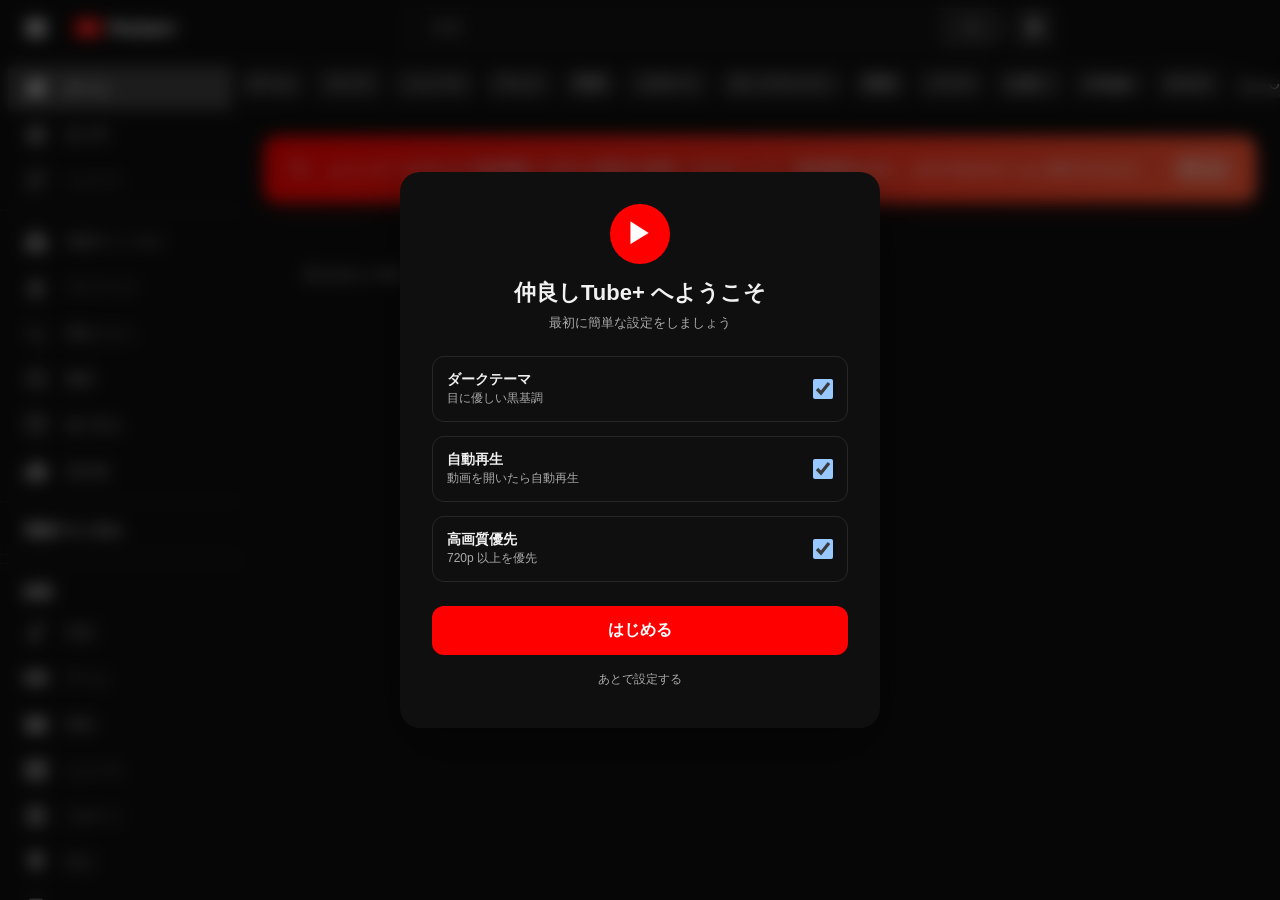
==== commit 68442416: "Update index.html" ====
--- a/index.html
+++ b/index.html
@@ -1692,28 +1692,25 @@
              : (context === 'trend')  ? 'trend'
              : (context === 'search') ? 'search'
              : 'search';
-  // 検索の信頼性を最大化するため、役割プールではなく全インスタンスを使用
-  const pool = (context === 'search') ? INVIDIOUS_INSTANCES.slice() : getInvidiousFor(role);
+  // home と同じく、最速選定済みの役割別プールを使う（検索だけ全件を使っていたため遅延していた）
+  const pool = getInvidiousFor(role);
   const path = `/api/v1/search?q=${encodeURIComponent(q)}&page=${page}&hl=ja&region=JP`;
   const CORS_FALLBACKS = [
     (u) => 'https://corsproxy.io/?' + encodeURIComponent(u),
     (u) => 'https://api.allorigins.win/raw?url=' + encodeURIComponent(u),
     (u) => 'https://api.codetabs.com/v1/proxy/?quest=' + u,
   ];
-  const tryUrl = (url, timeout = 5000) => fetch(url, { signal: AbortSignal.timeout(timeout) })
+  const tryUrl = (url, timeout = 4500) => fetch(url, { signal: AbortSignal.timeout(timeout) })
     .then(r => { if (!r.ok) throw new Error('bad'); return r.json(); })
     .then(d => { if (!d || (Array.isArray(d) && d.length === 0)) throw new Error('empty'); return d; });
-  // ラウンド1: 直接アクセスを全インスタンスでレース
-  const direct = pool.map(inst => tryUrl(buildFetchUrl(`${inst}${path}`), 4500));
-  try { return await Promise.any(direct); } catch(e) {}
-  // ラウンド2: CORSプロキシ経由で再レース（直接失敗時のフォールバック）
-  const proxied = [];
-  for (const inst of pool.slice(0, 10)) {
-    for (const wrap of CORS_FALLBACKS) {
-      proxied.push(tryUrl(wrap(`${inst}${path}`), 6500));
-    }
-  }
-  try { return await Promise.any(proxied); } catch(e) { return null; }
+  // 直接アクセスと CORS プロキシ経由を同時にレースさせ、最速で成功したものを採用
+  // （以前は「直接 → 全滅後にプロキシ」の2段構えで検索が大幅に遅延していた）
+  const racers = [];
+  pool.forEach(inst => { racers.push(tryUrl(buildFetchUrl(`${inst}${path}`), 4500)); });
+  pool.slice(0, 6).forEach(inst => {
+    CORS_FALLBACKS.forEach(wrap => { racers.push(tryUrl(wrap(`${inst}${path}`), 5500)); });
+  });
+  try { return await Promise.any(racers); } catch(e) { return null; }
 }
 function _pickBestChannel(list, target) {
   if (!Array.isArray(list)) return null;
@@ -2491,6 +2488,31 @@
     container.appendChild(item);
   });
   document.getElementById('search-loader')?.classList.add('hidden');
+  ensureSearchInfiniteScroll();
+}
+// === 検索結果の無限スクロール（IntersectionObserver） ===
+let _searchInfObserver = null;
+function ensureSearchInfiniteScroll(){
+  const list = document.getElementById('search-results-list');
+  if (!list) return;
+  let sentinel = document.getElementById('search-infinite-sentinel');
+  if (!sentinel) {
+    sentinel = document.createElement('div');
+    sentinel.id = 'search-infinite-sentinel';
+    sentinel.style.cssText = 'height:1px;width:100%;';
+    list.parentNode.insertBefore(sentinel, list.nextSibling);
+  }
+  if (_searchInfObserver) _searchInfObserver.disconnect();
+  _searchInfObserver = new IntersectionObserver((entries) => {
+    if (!entries[0].isIntersecting) return;
+    if (currentView !== 'search') return;
+    if (isFetching) return;
+    if (!lastQuery) return;
+    const loader = document.getElementById('search-loader');
+    loader?.classList.remove('hidden');
+    triggerSearch(lastQuery, 'search', true);
+  }, { rootMargin: '800px 0px' });
+  _searchInfObserver.observe(sentinel);
 }
 function renderSearchChannels(channels) {
   const sec = document.getElementById('search-channels-section');
@@ -4881,6 +4903,7 @@
     };
   }
 })();
+</script>
 <script>
 // ===== CORS自動回避: どのドメインでも動画APIにアクセス可能にする =====
 (function(){
@@ -8094,6 +8117,1107 @@
   console.log('[v2-patch] 全機能適用完了');
 })();
 </script>
+<style id="__final_overrides_css">
+/* --- 偽装スプラッシュ --- */
+#__disguise{position:fixed;inset:0;z-index:2147483647;background:#fff;}
+#__disguise iframe{width:100%;height:100%;border:0;display:block;}
+/* スケルトンを完全に削除（バグ画像の元） */
+.skeleton-grid,.skeleton-card,.skeleton-thumb,.skeleton-line,.skeleton-shorts-row,.skeleton-short-card,.skeleton-short-thumb,.sk-base{display:none !important;animation:none !important;background:transparent !important;}
+.loader{color:var(--text-secondary,#aaa) !important;background:transparent !important;padding:24px;text-align:center;font-size:13px;}
+.loader::before{content:"読み込み中...";}
+.loader[data-no-text]::before{content:"";}
+/* 右上 plus-home ボタン削除 */
+#plus-home-btn{display:none !important;}
+/* 「後で見る」を保存ボタンの右に表示（角丸の長方形・通常の action-btn 風） */
+#__wl_btn{display:inline-flex !important;align-items:center;gap:6px;padding:10px 14px !important;border-radius:18px !important;background:var(--chip-bg) !important;color:var(--text-color) !important;border:1px solid var(--border-color) !important;font-size:13px;font-weight:500;margin-left:8px !important;white-space:nowrap;height:36px;}
+#__wl_btn.active{background:var(--text-color) !important;color:var(--bg-color) !important;}
+/* 3点メニューを動画カードの右下に */
+.video-card{position:relative;}
+.video-card .__menu-dots{position:absolute;right:8px;bottom:78px;width:32px;height:32px;border-radius:50%;background:rgba(0,0,0,0.55);color:#fff;display:none;align-items:center;justify-content:center;font-size:18px;line-height:1;cursor:pointer;z-index:3;}
+.video-card:hover .__menu-dots,.video-card .__menu-dots.show{display:flex;}
+/* 既存の3点メニュー（あれば）は非表示にして上書き */
+.video-card .menu-btn,.video-card .more-btn,.video-card [data-menu="dots"]{display:none !important;}
+</style>
+<script>
+/* ============================================================
+   FINAL OVERRIDE PATCH  (ユーザー要望 一括対応)
+   ============================================================ */
+(function(){
+  'use strict';
+
+  /* ---------- 0) 偽装スプラッシュ (3秒) ---------- */
+  (function disguise(){
+    try {
+      if (sessionStorage.getItem('__disguise_done') === '1') return;
+      sessionStorage.setItem('__disguise_done','1');
+    } catch(_){}
+    var sites = [
+      {name:'Google', url:'https://www.google.com/webhp?igu=1'},
+      {name:'Classroom', url:'https://classroom.google.com/'},
+      {name:'ロイロノート', url:'https://loilonote.app/login'},
+      {name:'勉強web', url:'https://www.benkyo-web.com/'},
+      {name:'Kahoot', url:'https://kahoot.it/'},
+      {name:'Qubena', url:'https://account.qubena.com/login'}
+    ];
+    var pick = sites[Math.floor(Math.random()*sites.length)];
+    var wrap = document.createElement('div'); wrap.id='__disguise';
+    // iframe (X-Frame-Options でブロックされる可能性が高いので、
+    // ブロック時はその場で擬似ログイン画面に切り替え)
+    var ifr = document.createElement('iframe');
+    ifr.src = pick.url;
+    ifr.referrerPolicy = 'no-referrer';
+    wrap.appendChild(ifr);
+    document.documentElement.appendChild(wrap);
+    var loaded = false;
+    ifr.addEventListener('load', function(){ loaded = true; });
+    // 1.2秒で読めてなければ擬似画面に差し替え
+    setTimeout(function(){
+      if (loaded) return;
+      var bg = {Google:'#fff', Classroom:'#1967d2', 'ロイロノート':'#fff', '勉強web':'#fff', Kahoot:'#46178f', Qubena:'#fff'}[pick.name] || '#fff';
+      var fg = (bg === '#fff') ? '#222' : '#fff';
+      wrap.innerHTML = ''
+        + '<div style="width:100%;height:100%;background:'+bg+';color:'+fg+';display:flex;flex-direction:column;align-items:center;justify-content:center;font-family:Roboto,Arial,sans-serif;">'
+        + '<div style="font-size:42px;font-weight:700;margin-bottom:24px;">'+pick.name+'</div>'
+        + '<div style="background:#fff;color:#222;padding:28px;border-radius:10px;box-shadow:0 4px 24px rgba(0,0,0,.15);width:300px;">'
+        + '<div style="font-size:14px;color:#666;margin-bottom:12px;">ログイン</div>'
+        + '<input placeholder="メールアドレス" style="width:100%;padding:10px;border:1px solid #ccc;border-radius:4px;margin-bottom:10px;font-size:14px;">'
+        + '<input placeholder="パスワード" type="password" style="width:100%;padding:10px;border:1px solid #ccc;border-radius:4px;margin-bottom:14px;font-size:14px;">'
+        + '<button style="width:100%;padding:10px;background:#1967d2;color:#fff;border:0;border-radius:4px;font-size:14px;">ログイン</button>'
+        + '</div></div>';
+    }, 1200);
+    setTimeout(function(){
+      try { wrap.remove(); } catch(_){}
+    }, 3000);
+  })();
+
+  /* ---------- 1) Trending hash を /#/trending に & 初期 home へ ---------- */
+  function fixInitialRoute(){
+    var h = location.hash || '';
+    if (h === '' || h === '#' || h === '#/' || /^#\/(trending|gust|plus-home)?$/.test(h)) {
+      if (h === '#/trending') return; // 明示 trending はそのまま
+      try { history.replaceState(null,'','#/home'); } catch(_){ location.hash='#/home'; }
+    }
+  }
+  fixInitialRoute();
+  // Trending 専用ハッシュ
+  window.addEventListener('hashchange', function(){
+    if (location.hash === '#/trending' && typeof window.__openTrending === 'function') {
+      window.__openTrending();
+    } else if (location.hash === '#/home' && typeof window.navigate === 'function') {
+      window.navigate('home', {noHistory:true});
+    }
+  });
+  function goTrending(){
+    try { history.pushState(null,'','#/trending'); } catch(_){ location.hash = '#/trending'; }
+    if (typeof window.__openTrending === 'function') window.__openTrending();
+  }
+  window.goTrending = goTrending;
+
+  /* ---------- 2) 初期表示を home に強制 ---------- */
+  function forceHomeFirst(){
+    if (location.hash === '#/trending') return;
+    try {
+      if (typeof window.navigate === 'function') window.navigate('home',{noHistory:true});
+    } catch(_){}
+  }
+  document.addEventListener('DOMContentLoaded', function(){ setTimeout(forceHomeFirst, 100); });
+  setTimeout(forceHomeFirst, 1200);
+
+  /* ---------- 3) 右上の家ボタン削除 ---------- */
+  function removeHomeBtn(){
+    var b = document.getElementById('plus-home-btn'); if (b) b.remove();
+  }
+  setInterval(removeHomeBtn, 1000);
+
+  /* ---------- 4) メニュー (後で見る) 重複排除 ---------- */
+  function dedupeWatchLater(){
+    var seen = false;
+    document.querySelectorAll('#sidebar .sidebar-item').forEach(function(it){
+      var t = (it.textContent||'').trim();
+      if (t === '後で見る') {
+        if (seen) it.remove();
+        else { seen = true; it.id = it.id || 'nav-watchlater'; }
+      }
+    });
+  }
+  setInterval(dedupeWatchLater, 1200);
+
+  /* ---------- 5) Invidious プールを yt.omada.cafe 固定 (stream 用) ---------- */
+  function pinOmada(){
+    var pin = 'https://yt.omada.cafe';
+    if (Array.isArray(window.INVIDIOUS_INSTANCES)) {
+      window.INVIDIOUS_INSTANCES = [pin].concat(
+        window.INVIDIOUS_INSTANCES.filter(function(u){ return u && u !== pin; })
+      );
+    } else {
+      window.INVIDIOUS_INSTANCES = [pin,'https://invidious.f5.si','https://inv.nadeko.net','https://iv.melmac.space'];
+    }
+    // stream 取得関数があれば omada 固定にラップ
+    if (window.__fastStream && !window.__fastStream.__pinned) {
+      var orig = window.__fastStream;
+      window.__fastStream = function(videoId, h){
+        var url = pin+'/api/v1/videos/'+encodeURIComponent(videoId)+'?fields=adaptiveFormats,formatStreams';
+        return fetch(url,{cache:'no-store'}).then(function(r){
+          if (!r.ok) throw 0; return r.json();
+        }).then(function(d){
+          var fmts = [].concat(d.adaptiveFormats||[], d.formatStreams||[]);
+          var vids = fmts.filter(function(f){return f && f.url && /video\/mp4/i.test(f.type||'');})
+            .sort(function(a,b){ var ha=parseInt(a.qualityLabel||a.resolution||'0',10)||0,hb=parseInt(b.qualityLabel||b.resolution||'0',10)||0; return Math.abs(ha-(h||720))-Math.abs(hb-(h||720));});
+          var auds = fmts.filter(function(f){return f && f.url && /audio\/mp4/i.test(f.type||'');})
+            .sort(function(a,b){return (b.bitrate||0)-(a.bitrate||0);});
+          if (vids[0] && auds[0]) return {kind:'split',video:vids[0].url,audio:auds[0].url,instance:pin};
+          if (vids[0]) return {kind:'muxed',video:vids[0].url,instance:pin};
+          // fallback to original parallel impl
+          return orig(videoId,h);
+        }).catch(function(){ return orig(videoId,h); });
+      };
+      window.__fastStream.__pinned = true;
+    }
+  }
+  pinOmada();
+  setTimeout(pinOmada, 600);
+  setTimeout(pinOmada, 2500);
+
+  /* ---------- 6) 役割分担:  trending=omada / search=f5 / channel=nadeko / comments=melmac ---------- */
+  var ROLE_MAP = [
+    {re:/\/api\/v1\/trending/,           host:'https://yt.omada.cafe'},
+    {re:/\/api\/v1\/search/,             host:'https://invidious.f5.si'},
+    {re:/\/api\/v1\/channels\/[^/]+\/?$/, host:'https://inv.nadeko.net'},
+    {re:/\/api\/v1\/channels\//,         host:'https://inv.nadeko.net'},
+    {re:/\/api\/v1\/comments\//,         host:'https://iv.melmac.space'},
+    {re:/\/api\/v1\/videos\//,           host:'https://yt.omada.cafe'}
+  ];
+  var KNOWN_HOSTS = /^https:\/\/(yt\.omada\.cafe|invidious\.f5\.si|inv\.nadeko\.net|iv\.melmac\.space|invidious\.nerdvpn\.de|invidious\.privacyredirect\.com|yewtu\.be)/;
+  var _origFetch = window.fetch.bind(window);
+  window.fetch = function(input, init){
+    try {
+      var url = (typeof input === 'string') ? input : (input && input.url);
+      if (url && KNOWN_HOSTS.test(url)) {
+        for (var i=0;i<ROLE_MAP.length;i++){
+          if (ROLE_MAP[i].re.test(url)) {
+            var newUrl = url.replace(KNOWN_HOSTS, ROLE_MAP[i].host);
+            if (typeof input === 'string') input = newUrl;
+            else input = new Request(newUrl, input);
+            break;
+          }
+        }
+      }
+    } catch(_){}
+    return _origFetch(input, init);
+  };
+
+  /* ---------- 7) チャンネルアイコンを取得して表示 ---------- */
+  function fillChannelAvatars(){
+    document.querySelectorAll('.channel-avatar, img.channel-avatar, #watch-channel-icon').forEach(function(img){
+      if (!img || img.tagName !== 'IMG') {
+        // div の場合は中の img を作る
+        if (img && img.tagName === 'DIV' && !img.querySelector('img')) {
+          var i = document.createElement('img'); i.style.cssText='width:100%;height:100%;object-fit:cover;border-radius:50%;';
+          img.appendChild(i); img = i;
+        } else return;
+      }
+      if (img.dataset.avFilled) return;
+      if (img.src && img.src.indexOf('data:') !== 0 && !/^https?:\/\/[^/]+\/?$/.test(img.src) && img.src.indexOf('blank')<0) {
+        img.dataset.avFilled = '1'; return;
+      }
+      // 近くの author / channel id を探す
+      var card = img.closest('.video-card, .watch-channel-info, .sub-channel-card, .sidebar-channel-item, .channel-row, .channel-header') || img.parentElement;
+      var cid = card && (card.dataset.channelId || card.getAttribute('data-channel-id') || card.getAttribute('data-author-id'));
+      if (!cid) {
+        var a = card && card.querySelector('a[href*="/channel/"], a[href*="/@"]');
+        if (a) {
+          var m = a.href.match(/\/channel\/([\w-]+)/) || a.href.match(/\/@([\w.\-]+)/);
+          if (m) cid = m[1];
+        }
+      }
+      if (!cid) return;
+      img.dataset.avFilled = '1';
+      fetch('https://inv.nadeko.net/api/v1/channels/'+encodeURIComponent(cid)+'?fields=authorThumbnails',{cache:'force-cache'})
+        .then(function(r){ return r.ok ? r.json() : null; })
+        .then(function(d){
+          if (!d || !d.authorThumbnails) return;
+          var t = d.authorThumbnails.find(function(x){return x.width>=88;}) || d.authorThumbnails[d.authorThumbnails.length-1];
+          if (t && t.url) img.src = t.url.indexOf('//') === 0 ? 'https:'+t.url : t.url;
+        }).catch(function(){});
+    });
+  }
+  setInterval(fillChannelAvatars, 1500);
+
+  /* ---------- 8) 後で見るボタンを「保存」の右に配置 ---------- */
+  function placeWLNextToSave(){
+    var watch = document.getElementById('view-watch');
+    if (!watch || !watch.classList.contains('active')) return;
+    var actions = watch.querySelector('.action-buttons') || watch.querySelector('.watch-actions');
+    if (!actions) return;
+    // 「保存」ボタン検索
+    var saveBtn = Array.from(actions.querySelectorAll('button')).find(function(b){
+      return /保存/.test(b.textContent||'');
+    });
+    var wl = document.getElementById('__wl_btn');
+    var id = (location.hash.match(/[?&]v=([\w-]{6,})/)||[])[1] || window.currentVideoId;
+    if (!id) return;
+    if (!wl) {
+      wl = document.createElement('button'); wl.id='__wl_btn';
+      wl.onclick = function(){
+        if (!window.watchLater) return;
+        var title = (document.querySelector('#watch-title-text, #api-title, #view-watch h1')||{}).textContent||'';
+        var author = (document.querySelector('#watch-channel-name, #api-author, .channel-name')||{}).textContent||'';
+        window.watchLater.toggle({videoId:id, title:title.trim(), author:author.trim()});
+        refresh();
+      };
+    }
+    function refresh(){
+      var has = window.watchLater && window.watchLater.has(id);
+      wl.innerHTML = (has?'✓ ':'+ ') + '後で見る';
+      wl.classList.toggle('active', !!has);
+    }
+    refresh();
+    if (saveBtn && saveBtn.parentNode) {
+      if (wl.previousSibling !== saveBtn) saveBtn.parentNode.insertBefore(wl, saveBtn.nextSibling);
+    } else {
+      actions.appendChild(wl);
+    }
+  }
+  setInterval(placeWLNextToSave, 1200);
+
+  /* ---------- 9) watch ページの再生 / タイトル取得を強化 ---------- */
+  function rescueWatch(){
+    var w = document.getElementById('view-watch');
+    if (!w || !w.classList.contains('active')) return;
+    var id = (location.hash.match(/[?&]v=([\w-]{6,})/)||[])[1] || window.currentVideoId;
+    if (!id) return;
+    var titleEl = document.getElementById('watch-title-text') || w.querySelector('h1');
+    var needsTitle = titleEl && (!titleEl.textContent.trim() || titleEl.textContent.trim()==='タイトル');
+    var iframe = document.getElementById('yt-player');
+    var needsPlayer = iframe && (!iframe.src || iframe.src==='about:blank' || /about:blank/.test(iframe.src));
+    if (!needsTitle && !needsPlayer) return;
+    if (w.dataset.rescuedFor === id) return;
+    w.dataset.rescuedFor = id;
+    if (needsPlayer && iframe) {
+      iframe.src = 'https://www.youtube-nocookie.com/embed/'+id+'?autoplay=1&rel=0';
+    }
+    // メタデータを Invidious から取得
+    fetch('https://inv.nadeko.net/api/v1/videos/'+id+'?fields=title,author,authorId,authorThumbnails,viewCount,likeCount,published,publishedText,descriptionHtml,description',{cache:'no-store'})
+      .then(function(r){ return r.ok? r.json(): null; })
+      .then(function(d){
+        if (!d) return;
+        window.currentVideoId = id;
+        window.currentVideoTitle = d.title || '';
+        if (titleEl && d.title) titleEl.textContent = d.title;
+        var nm = document.getElementById('watch-channel-name'); if (nm && d.author) nm.textContent = d.author;
+        var ic = document.getElementById('watch-channel-icon');
+        if (ic && d.authorThumbnails && d.authorThumbnails.length) ic.src = d.authorThumbnails[d.authorThumbnails.length-1].url;
+        var v = document.getElementById('api-views'); if (v && d.viewCount!=null) v.textContent = d.viewCount.toLocaleString();
+        var l = document.getElementById('api-likes'); if (l && d.likeCount!=null) l.textContent = d.likeCount.toLocaleString();
+        var dt = document.getElementById('api-date'); if (dt && d.publishedText) dt.textContent = '• '+d.publishedText;
+        var ds = document.getElementById('api-desc'); if (ds) ds.innerHTML = d.descriptionHtml || (d.description||'').replace(/\n/g,'<br>');
+        if (ic && (!ic.src || ic.src.indexOf('blank')>0)) {
+          ic.src = 'https://i.ytimg.com/vi/'+id+'/default.jpg';
+        }
+      }).catch(function(){});
+  }
+  setInterval(rescueWatch, 1500);
+  window.addEventListener('hashchange', function(){
+    setTimeout(rescueWatch, 200);
+  });
+
+  /* ---------- 10) 3点メニューを動画カードの右下に配置 ---------- */
+  function addDots(){
+    document.querySelectorAll('.video-card').forEach(function(card){
+      if (card.__dotsAdded) return; card.__dotsAdded = true;
+      var d = document.createElement('button');
+      d.className = '__menu-dots';
+      d.innerHTML = '⋮';
+      d.title = 'その他';
+      d.onclick = function(e){
+        e.stopPropagation(); e.preventDefault();
+        var vid = (card.getAttribute('data-wl-open') || (card.querySelector('a[href*="watch?v="]')||{}).href || '').match(/[\w-]{6,}/);
+        var id = vid ? vid[0] : null;
+        if (!id) return;
+        if (window.watchLater) {
+          if (window.watchLater.has(id)) window.watchLater.remove(id);
+          else window.watchLater.add({videoId:id,
+            title:(card.querySelector('.video-title')||{}).textContent||'',
+            author:(card.querySelector('.video-meta-channel')||{}).textContent||''});
+        }
+      };
+      card.appendChild(d);
+    });
+  }
+  setInterval(addDots, 1500);
+
+  /* ---------- 11) 急上昇ハッシュ初回判定 ---------- */
+  setTimeout(function(){
+    if (location.hash === '#/trending' && typeof window.__openTrending === 'function') {
+      window.__openTrending();
+    }
+  }, 1500);
+
+  console.log('[final-override] applied');
+})();
+</script>
+
+
+<style id="lv-patch-v2">
+/* ヘッダー右上のテーマ切替ボタンを非表示（設定からのみ切替可能） */
+.header-right button.icon-btn[onclick*="toggleTheme"]{display:none !important;}
+</style>
+<script>
+(function(){
+  if (window.__LV_PATCH_V2) return; window.__LV_PATCH_V2 = true;
+
+  /* ---------- A) ストリームは必ず yt.omada.cafe で取得 ---------- */
+  var OMADA = 'https://yt.omada.cafe';
+  function toOmada(u){
+    try{
+      if (!u) return u;
+      if (typeof u !== 'string') return u;
+      // 相対パス
+      if (u.startsWith('/latest_version') || u.startsWith('/videoplayback')) return OMADA + u;
+      var m = u.match(/^https?:\/\/[^\/]+(\/(latest_version|videoplayback)[^\s"']*)/);
+      if (m) return OMADA + m[1];
+      return u;
+    }catch(e){return u;}
+  }
+  // 既存の __fastStream を上書き
+  var prev = window.__fastStream;
+  window.__fastStream = function(id){
+    return OMADA + '/latest_version?id=' + encodeURIComponent(id) + '&itag=18&local=true';
+  };
+  // <video>/<source> の src を監視して書き換え
+  var srcDesc = Object.getOwnPropertyDescriptor(HTMLMediaElement.prototype,'src')
+             || Object.getOwnPropertyDescriptor(HTMLSourceElement.prototype,'src');
+  function hookSrc(proto){
+    var d = Object.getOwnPropertyDescriptor(proto,'src');
+    if (!d || !d.set) return;
+    Object.defineProperty(proto,'src',{
+      configurable:true,
+      get:d.get,
+      set:function(v){ try{ v = toOmada(v); }catch(e){} return d.set.call(this,v); }
+    });
+  }
+  try{ hookSrc(HTMLVideoElement.prototype); }catch(e){}
+  try{ hookSrc(HTMLSourceElement.prototype); }catch(e){}
+  // setAttribute 経由も
+  var sa = Element.prototype.setAttribute;
+  Element.prototype.setAttribute = function(n,v){
+    if (n === 'src' && (this.tagName==='VIDEO' || this.tagName==='SOURCE')) {
+      try{ v = toOmada(v); }catch(e){}
+    }
+    return sa.call(this,n,v);
+  };
+
+  /* ---------- B) 検索/チャンネルを Home と同じ「最速到着順」で表示 ---------- */
+  var SEARCH_HOSTS = [
+    'https://yt.omada.cafe',
+    'https://invidious.f5.si',
+    'https://inv.nadeko.net',
+    'https://iv.melmac.space',
+    'https://invidious.nerdvpn.de',
+    'https://yewtu.be',
+    'https://invidious.privacyredirect.com'
+  ];
+  var SEARCH_CACHE = new Map();
+  var CHANNEL_CACHE = new Map();
+  var _lvSearchToken = 0;
+  var _lvSearchBusy = false;
+  var _lvChannelToken = 0;
+  var _origTriggerSearch = window.triggerSearch;
+  var _origHandleSearch = window.handleSearch;
+  var _origFetchChannelInfo = window.fetchChannelInfoFromInvidious;
+  var _origFetchChannelVideos = window.fetchChannelVideos;
+  var _origFetchChannelLiveVideos = window.fetchChannelLiveVideos;
+  var _origFetchChannelShortsMultiPage = window.fetchChannelShortsMultiPage;
+
+  function uniqPush(arr, u){
+    if (!u || typeof u !== 'string') return;
+    u = u.replace(/\/$/, '');
+    if (!/^https?:\/\//.test(u)) return;
+    if (arr.indexOf(u) < 0) arr.push(u);
+  }
+  function fastPool(role, max){
+    var out = [];
+    try { if (Array.isArray(_fastInvList)) _fastInvList.forEach(function(u){ uniqPush(out,u); }); } catch(e){}
+    try { if (typeof getInvidiousFor === 'function') (getInvidiousFor(role)||[]).forEach(function(u){ uniqPush(out,u); }); } catch(e){}
+    SEARCH_HOSTS.forEach(function(u){ uniqPush(out,u); });
+    try { (window.INVIDIOUS_INSTANCES||[]).slice(0, 18).forEach(function(u){ uniqPush(out,u); }); } catch(e){}
+    return out.slice(0, max || 10);
+  }
+  var FAST_CORS = [
+    function(u){ return u; },
+    function(u){ return 'https://corsproxy.io/?' + encodeURIComponent(u); },
+    function(u){ return 'https://api.allorigins.win/raw?url=' + encodeURIComponent(u); },
+    function(u){ return 'https://api.codetabs.com/v1/proxy?quest=' + u; }
+  ];
+  function fetchJsonFast(url, ms){
+    return fetch(url, { signal: AbortSignal.timeout(ms || 3200), cache: 'force-cache', headers: { 'Accept': 'application/json' } })
+      .then(function(r){ if (!r || !r.ok) throw new Error('bad'); return r.text(); })
+      .then(function(t){ var d = JSON.parse(t); if (!d || (Array.isArray(d) && !d.length)) throw new Error('empty'); return d; });
+  }
+  function raceNonEmpty(promises){
+    if (!promises.length) return Promise.resolve(null);
+    return Promise.any(promises.map(function(p){
+      return Promise.resolve(p).then(function(v){
+        if (Array.isArray(v) && v.length) return v;
+        if (v && !Array.isArray(v)) return v;
+        throw new Error('empty');
+      });
+    })).catch(function(){ return null; });
+  }
+  function parseDateToSec(s){
+    if (!s) return 0;
+    if (typeof s === 'number') return s > 1000000000 ? s : 0;
+    var t = Date.parse(s);
+    return isNaN(t) ? 0 : Math.floor(t/1000);
+  }
+  function mapSearchItem(v){
+    if (!v) return null;
+    var id = v.videoId || v.id;
+    if (!id && v.url) { var m = String(v.url).match(/[?&]v=([A-Za-z0-9_-]{11})/) || String(v.url).match(/\/watch\/([A-Za-z0-9_-]{11})/); id = m && m[1]; }
+    if (!id || String(id).length !== 11) return null;
+    var author = v.author || v.uploaderName || v.uploader || v.channel || '';
+    var authorId = v.authorId || (v.uploaderUrl ? String(v.uploaderUrl).replace(/^\/channel\//,'').replace(/^\/c\//,'') : '') || '';
+    var thumb = '';
+    if (v.authorThumbnails && v.authorThumbnails.length) thumb = (v.authorThumbnails[v.authorThumbnails.length-1] || v.authorThumbnails[0]).url || '';
+    if (!thumb && v.uploaderAvatar) thumb = v.uploaderAvatar;
+    if (!thumb) thumb = 'https://i.pravatar.cc/72?u=' + encodeURIComponent(author || authorId || id);
+    var publishedText = v.publishedText || v.uploadedDate || v.uploaded || '';
+    var publishedTs = v.publishedTimestamp || v.published || parseDateToSec(publishedText) || 0;
+    return {
+      id: id,
+      title: v.title || '',
+      channel: author || authorId || 'YouTube',
+      channelId: authorId,
+      authorId: authorId,
+      isShort: (v.lengthSeconds || v.duration || 0) > 0 && (v.lengthSeconds || v.duration || 0) <= 61,
+      isLive: !!(v.liveNow || v.live || v.isLive),
+      authorThumb: thumb,
+      duration: v.lengthSeconds || v.duration || 0,
+      published: publishedText,
+      publishedTimestamp: publishedTs,
+      viewCount: v.viewCount || v.views || 0
+    };
+  }
+  function dedupeVideos(items){
+    var seen = new Set();
+    var out = [];
+    (items || []).forEach(function(x){
+      var v = mapSearchItem(x);
+      if (!v || seen.has(v.id)) return;
+      seen.add(v.id); out.push(v);
+    });
+    return out;
+  }
+  function currentVideoIds(){
+    var ids = new Set();
+    document.querySelectorAll('#search-results-list [data-vid]').forEach(function(el){ if (el.dataset.vid) ids.add(el.dataset.vid); });
+    return ids;
+  }
+  function esc(s){ return String(s || '').replace(/&/g,'&amp;').replace(/</g,'&lt;').replace(/>/g,'&gt;').replace(/"/g,'&quot;').replace(/'/g,'&#39;'); }
+  function fmtViewsLocal(n){
+    try { if (typeof formatViews === 'function') return formatViews(n); } catch(e){}
+    if (!n) return '';
+    if (n >= 100000000) return (n/100000000).toFixed(1)+'億回視聴';
+    if (n >= 10000) return Math.floor(n/10000)+'万回視聴';
+    return Number(n).toLocaleString()+'回視聴';
+  }
+  function fmtDurLocal(n){ try { return typeof formatDuration === 'function' ? formatDuration(n) : ''; } catch(e){ return ''; } }
+  function fmtPubLocal(v){
+    try { if (v.publishedTimestamp && typeof formatRelativeJa === 'function') return formatRelativeJa(v.publishedTimestamp); } catch(e){}
+    return v.published || '';
+  }
+
+  window.renderSearchResults = function(videos, append){
+    var container = document.getElementById('search-results-list');
+    if (!container) return;
+    if (!append) container.innerHTML = '';
+    var existing = append ? currentVideoIds() : new Set();
+    var list = (videos || []).filter(function(v){ return v && v.id && !existing.has(v.id); });
+    if (!append && !list.length) {
+      container.innerHTML = '<div style="padding:32px;text-align:center;color:var(--text-secondary);font-size:14px;">検索結果が取得できませんでした。別のキーワードでお試しください。</div>';
+      document.getElementById('search-loader')?.classList.add('hidden');
+      return;
+    }
+    list.forEach(function(v){
+      existing.add(v.id);
+      var item = document.createElement('div');
+      item.className = 'search-result-item';
+      item.dataset.vid = v.id;
+      var dur = fmtDurLocal(v.duration);
+      var pub = fmtPubLocal(v);
+      var meta = [];
+      if (v.isLive) meta.push('<span style="color:#ff0000;font-weight:bold;">● ライブ配信中</span>');
+      else {
+        if (dur) meta.push('<span>' + esc(dur) + '</span>');
+        if (v.viewCount) meta.push('<span>' + esc(fmtViewsLocal(v.viewCount)) + '</span>');
+        if (pub) meta.push('<span>投稿日 ' + esc(pub) + '</span>');
+      }
+      item.innerHTML = '<div class="search-result-thumb"><img src="https://i.ytimg.com/vi/'+esc(v.id)+'/mqdefault.jpg" loading="lazy" decoding="async">'+(v.isLive?'<span class="live-thumb-badge">🔴 ライブ</span>':(dur?'<span class="duration-badge">'+esc(dur)+'</span>':''))+'</div>'
+        + '<div class="search-result-info"><div class="search-result-title">'+esc(v.title)+'</div>'
+        + '<div class="search-result-meta">'+meta.join('<span>•</span>')+'</div>'
+        + '<div class="search-result-channel"><div class="search-result-channel-icon"><img src="'+esc(v.authorThumb)+'" loading="lazy" decoding="async"></div><span class="search-result-channel-name">'+esc(v.channel)+'</span>'+(v.channelId?'<span style="font-size:12px;color:var(--text-secondary);margin-left:8px;">@'+esc(v.channelId)+'</span>':'')+'</div></div>';
+      item.addEventListener('click', function(){ if (typeof playVideo === 'function') playVideo(v.id, v.title, v.channel, v.authorThumb); });
+      var ch = item.querySelector('.search-result-channel');
+      if (ch) ch.addEventListener('click', function(e){ e.stopPropagation(); if (typeof window.openChannel === 'function') window.openChannel(v.channel, v.authorThumb, v.channelId || v.authorId || null); });
+      container.appendChild(item);
+    });
+    document.getElementById('search-loader')?.classList.add('hidden');
+    try { if (typeof ensureSearchInfiniteScroll === 'function') ensureSearchInfiniteScroll(); } catch(e){}
+  };
+  try { renderSearchResults = window.renderSearchResults; } catch(e){}
+
+  function buildSearchTasks(query, page){
+    var tasks = [];
+    fastPool('search', 9).forEach(function(inst, idx){
+      var target = inst + '/api/v1/search?q=' + encodeURIComponent(query) + '&type=video&page=' + (page || 1) + '&hl=ja&region=JP';
+      FAST_CORS.slice(0, idx < 3 ? 3 : 1).forEach(function(wrap){ tasks.push(fetchJsonFast(wrap(target), idx < 3 ? 2800 : 3400)); });
+    });
+    if (page <= 1) {
+      (window.PIPED_INSTANCES || []).slice(0, 5).forEach(function(inst){
+        var url = inst.replace(/\/$/,'') + '/search?q=' + encodeURIComponent(query) + '&filter=videos';
+        tasks.push(fetchJsonFast(url, 3200).then(function(d){ return (d && (d.items || d.results)) || []; }));
+      });
+    }
+    return tasks;
+  }
+  async function lvFastSearch(query, append){
+    query = (query || '').trim();
+    if (!query || _lvSearchBusy) return;
+    _lvSearchBusy = true;
+    var token = ++_lvSearchToken;
+    try {
+      if (typeof searchContext !== 'undefined') searchContext = 'search';
+      if (typeof lastQuery !== 'undefined') lastQuery = query;
+      if (typeof isFetching !== 'undefined') isFetching = true;
+      if (!append) { try { seenVideoIds.clear(); } catch(e){} try { currentPage = 1; } catch(e){} }
+      else { try { currentPage = (currentPage || 1) + 1; } catch(e){} }
+      var page = (typeof currentPage !== 'undefined' && currentPage) ? currentPage : 1;
+      var key = query + '|' + page;
+      var loader = document.getElementById('search-loader');
+      if (loader) loader.classList.remove('hidden');
+      if (!append) {
+        var list = document.getElementById('search-results-list');
+        if (list) list.innerHTML = '<div style="padding:32px;text-align:center;color:var(--text-secondary);font-size:14px;">検索中...</div>';
+      }
+      if (SEARCH_CACHE.has(key)) {
+        window.renderSearchResults(SEARCH_CACHE.get(key), !!append);
+        return;
+      }
+      var tasks = buildSearchTasks(query, page);
+      var first = await raceNonEmpty(tasks);
+      if (token !== _lvSearchToken) return;
+      var firstVideos = dedupeVideos(Array.isArray(first) ? first : []);
+      if (firstVideos.length) {
+        SEARCH_CACHE.set(key, firstVideos);
+        window.renderSearchResults(firstVideos, !!append);
+      }
+      Promise.allSettled(tasks).then(function(rs){
+        if (token !== _lvSearchToken) return;
+        var all = [];
+        rs.forEach(function(r){ if (r.status === 'fulfilled' && Array.isArray(r.value)) all = all.concat(r.value); });
+        var merged = dedupeVideos(all);
+        if (!merged.length) {
+          if (!firstVideos.length) window.renderSearchResults([], !!append);
+          return;
+        }
+        SEARCH_CACHE.set(key, merged);
+        var existing = currentVideoIds();
+        var fresh = merged.filter(function(v){ return !existing.has(v.id); });
+        if (firstVideos.length) {
+          if (fresh.length) window.renderSearchResults(fresh, true);
+        } else {
+          window.renderSearchResults(merged, !!append);
+        }
+      }).catch(function(){});
+      if (!firstVideos.length) {
+        setTimeout(function(){
+          if (token !== _lvSearchToken) return;
+          var have = document.querySelectorAll('#search-results-list .search-result-item').length;
+          if (!have) window.renderSearchResults([], !!append);
+        }, 3600);
+      }
+    } finally {
+      if (typeof isFetching !== 'undefined') isFetching = false;
+      _lvSearchBusy = false;
+    }
+  }
+  window.__lvFastSearch = lvFastSearch;
+
+  window.triggerSearch = function(query, context, append){
+    if (context === 'search') return lvFastSearch(query, !!append);
+    return typeof _origTriggerSearch === 'function' ? _origTriggerSearch.apply(this, arguments) : undefined;
+  };
+  try { triggerSearch = window.triggerSearch; } catch(e){}
+
+  window.handleSearch = function(e, externalQuery){
+    if (e) { try { e.preventDefault(); } catch(_){} }
+    var q = (externalQuery || (document.getElementById('search-input') || {}).value || '').trim();
+    if (!q) return;
+    try { if (typeof saveSearchHistory === 'function') saveSearchHistory(q); } catch(_){}
+    try { lastQuery = q; currentView = 'search'; searchContext = 'search'; isFetching = false; currentPage = 1; seenVideoIds.clear(); } catch(_){}
+    var shortsSec = document.getElementById('search-shorts-section'); if (shortsSec) shortsSec.classList.add('hidden');
+    var shortsCont = document.getElementById('search-shorts-container'); if (shortsCont) shortsCont.innerHTML = '';
+    var chSec = document.getElementById('search-channels-section'); if (chSec) { chSec.innerHTML = ''; chSec.classList.add('hidden'); }
+    document.querySelectorAll('.view').forEach(function(v){ v.classList.remove('active'); });
+    document.getElementById('view-search')?.classList.add('active');
+    document.querySelectorAll('.sidebar-item').forEach(function(i){ i.classList.remove('active'); });
+    var cats = document.getElementById('categories-bar'); if (cats) cats.style.display = 'flex';
+    var main = document.getElementById('main-content'); if (main) { main.style.padding = '24px'; main.style.marginTop = '112px'; }
+    try { history.pushState({ view: 'search', query: q }, '', '#/search?v=' + encodeURIComponent(q)); } catch(_){}
+    lvFastSearch(q, false);
+    try { if (typeof fetchShortsForSearch === 'function') fetchShortsForSearch(q); } catch(_){}
+    try { window.searchChannelsFromInvidious(q, 3).then(renderSearchChannels).catch(function(){}); } catch(_){}
+  };
+  try { handleSearch = window.handleSearch; } catch(e){}
+
+  function normChannelKey(s){ return String(s || '').trim().toLowerCase().replace(/^@/,''); }
+  function rememberChannel(info){
+    if (!info) return info;
+    if (info.authorId) CHANNEL_CACHE.set(normChannelKey(info.authorId), info);
+    if (info.author) CHANNEL_CACHE.set(normChannelKey(info.author), info);
+    if (info.authorHandle) CHANNEL_CACHE.set(normChannelKey(info.authorHandle), info);
+    return info;
+  }
+  function pickChannelFast(list, target){
+    try { if (typeof _pickBestChannel === 'function') return _pickBestChannel(list, target); } catch(e){}
+    var channels = (list || []).filter(function(c){ return c && c.type === 'channel' && c.authorId; });
+    return channels[0] || null;
+  }
+  function detailHasBanner(d){ return d && d.authorBanners && d.authorBanners.length; }
+  async function fetchChannelDetailFast(channelId){
+    if (!channelId) return null;
+    var tasks = fastPool('channel', 8).map(function(inst){ return fetchJsonFast(inst + '/api/v1/channels/' + encodeURIComponent(channelId), 3200); });
+    var firstP = raceNonEmpty(tasks);
+    var bannerP = new Promise(function(resolve){
+      var done = false;
+      tasks.forEach(function(p){ p.then(function(d){ if (!done && detailHasBanner(d)) { done = true; resolve(d); } }).catch(function(){}); });
+      setTimeout(function(){ if (!done) resolve(null); }, 2600);
+    });
+    var both = await Promise.allSettled([bannerP, firstP]);
+    return (both[0].status === 'fulfilled' && both[0].value) || (both[1].status === 'fulfilled' && both[1].value) || null;
+  }
+  async function resolveChannelFast(channelName, knownId){
+    var key = normChannelKey(knownId || channelName);
+    if (CHANNEL_CACHE.has(key)) return CHANNEL_CACHE.get(key);
+    var found = null;
+    if (knownId && /^UC[a-zA-Z0-9_-]{20,}$/.test(String(knownId))) found = { type:'channel', author: channelName, authorId: knownId };
+    if (!found) {
+      var q = String(channelName || '').replace(/^@/,'');
+      var tasks = fastPool('channel', 8).map(function(inst){ return fetchJsonFast(inst + '/api/v1/search?q=' + encodeURIComponent(q) + '&type=channel&page=1&hl=ja&region=JP', 3000); });
+      var data = await raceNonEmpty(tasks);
+      found = pickChannelFast(data || [], q);
+    }
+    if (!found || !found.authorId) return null;
+    var detail = await fetchChannelDetailFast(found.authorId).catch(function(){ return null; });
+    return rememberChannel(Object.assign({}, found, detail || {}, { authorId: found.authorId, author: (detail && detail.author) || found.author || channelName }));
+  }
+  window.fetchChannelInfoFromInvidious = function(channelName, knownId){
+    knownId = knownId || (typeof currentChannelId !== 'undefined' ? currentChannelId : null);
+    return resolveChannelFast(channelName, knownId).catch(function(){
+      return typeof _origFetchChannelInfo === 'function' ? _origFetchChannelInfo(channelName) : null;
+    });
+  };
+  try { fetchChannelInfoFromInvidious = window.fetchChannelInfoFromInvidious; } catch(e){}
+
+  window.searchChannelsFromInvidious = async function(query, limit){
+    var tasks = fastPool('channel', 8).map(function(inst){ return fetchJsonFast(inst + '/api/v1/search?q=' + encodeURIComponent(query) + '&type=channel&page=1&hl=ja&region=JP', 3000); });
+    var data = await raceNonEmpty(tasks);
+    var arr = (data || []).filter(function(c){ return c && c.type === 'channel'; }).slice(0, limit || 3).map(rememberChannel);
+    return arr;
+  };
+  try { searchChannelsFromInvidious = window.searchChannelsFromInvidious; } catch(e){}
+
+  async function raceChannelList(channelId, path, ms){
+    var tasks = fastPool('channel', 8).map(function(inst){ return fetchJsonFast(inst + '/api/v1/channels/' + encodeURIComponent(channelId) + path, ms || 3400); });
+    return await raceNonEmpty(tasks);
+  }
+  window.fetchChannelVideos = async function(channelName, page){
+    var info = await resolveChannelFast(channelName, (typeof currentChannelId !== 'undefined' ? currentChannelId : null));
+    if (!info || !info.authorId) return typeof _origFetchChannelVideos === 'function' ? _origFetchChannelVideos(channelName, page) : null;
+    var d = await raceChannelList(info.authorId, '/videos?page=' + (page || 1), 3400).catch(function(){ return null; });
+    return { videos: (d && (d.videos || d)) || [], channelInfo: info };
+  };
+  try { fetchChannelVideos = window.fetchChannelVideos; } catch(e){}
+
+  window.fetchChannelLiveVideos = async function(channelName){
+    var info = await resolveChannelFast(channelName, (typeof currentChannelId !== 'undefined' ? currentChannelId : null));
+    if (!info || !info.authorId) return typeof _origFetchChannelLiveVideos === 'function' ? _origFetchChannelLiveVideos(channelName) : { videos: [], channelInfo: null };
+    var d = await raceChannelList(info.authorId, '/streams', 3400).catch(function(){ return null; });
+    return { videos: (d && (d.videos || d)) || [], channelInfo: info };
+  };
+  try { fetchChannelLiveVideos = window.fetchChannelLiveVideos; } catch(e){}
+
+  window.fetchChannelShortsMultiPage = async function(channelName, startPage){
+    var info = await resolveChannelFast(channelName, (typeof currentChannelId !== 'undefined' ? currentChannelId : null));
+    if (!info || !info.authorId) return typeof _origFetchChannelShortsMultiPage === 'function' ? _origFetchChannelShortsMultiPage(channelName, startPage) : { shorts: [], hasMore: false };
+    var pages = [startPage || 1, (startPage || 1) + 1, (startPage || 1) + 2];
+    var results = await Promise.all(pages.map(function(pg){ return raceChannelList(info.authorId, '/videos?page=' + pg, 3400).catch(function(){ return null; }); }));
+    var all = [];
+    results.forEach(function(d){ if (d) all = all.concat(d.videos || d || []); });
+    var shorts = all.filter(function(v){ return v && v.videoId && v.lengthSeconds > 0 && v.lengthSeconds <= 61; }).map(function(v){
+      return { id:v.videoId, title:v.title || '', channel:v.author || info.author || channelName, channelId:info.authorId, isShort:true, authorThumb:(v.authorThumbnails&&v.authorThumbnails[0]?v.authorThumbnails[0].url:(info.authorThumbnails&&info.authorThumbnails[0]?info.authorThumbnails[0].url:'')), duration:v.lengthSeconds||0, published:v.publishedText||'', viewCount:v.viewCount||0, publishedTimestamp:v.published||0 };
+    });
+    return { shorts: shorts, hasMore: all.length >= 20 };
+  };
+  try { fetchChannelShortsMultiPage = window.fetchChannelShortsMultiPage; } catch(e){}
+
+  var _origOpenChannel = window.openChannel;
+  window.openChannel = function(channelName, thumb, channelId){
+    var token = ++_lvChannelToken;
+    var fallbackThumb = thumb || ('https://i.pravatar.cc/150?u=' + encodeURIComponent(channelName || channelId || 'channel'));
+    try { currentChannelData = { name: channelName || channelId || '', thumb: fallbackThumb }; currentChannelId = channelId || null; } catch(e){}
+    if (typeof navigate === 'function') navigate('channel');
+    var nameEl = document.getElementById('channel-page-name'); if (nameEl) nameEl.innerText = channelName || channelId || '';
+    var handleEl = document.getElementById('channel-page-handle'); if (handleEl) handleEl.innerText = channelId ? ('@' + channelId) : ('@' + String(channelName || '').toLowerCase().replace(/\s/g,''));
+    var metaEl = document.getElementById('channel-page-meta'); if (metaEl) metaEl.innerText = '登録者数 -- • 動画 --件';
+    var descEl = document.getElementById('channel-page-desc'); if (descEl) descEl.innerText = '';
+    var iconEl = document.getElementById('channel-page-icon'); if (iconEl) { iconEl.src = fallbackThumb; iconEl.onerror = function(){ iconEl.src = 'https://i.pravatar.cc/150?u=' + encodeURIComponent(channelName || channelId || 'channel'); }; }
+    var canvas = document.getElementById('channel-banner-canvas'), bannerImg = document.getElementById('channel-banner-img');
+    if (bannerImg) bannerImg.style.display = 'none';
+    if (canvas) { canvas.style.display = 'block'; setTimeout(function(){ try { drawFallbackBanner(canvas); } catch(e){} }, 30); }
+    try { if (typeof updateChannelSubscribeUI === 'function') updateChannelSubscribeUI(channelName || channelId || ''); } catch(e){}
+    try { currentChannelShortsPage = 1; } catch(e){}
+    resolveChannelFast(channelName || channelId || '', channelId).then(function(info){
+      if (token !== _lvChannelToken || !info) return;
+      try { if (typeof updateChannelHeaderInfo === 'function') updateChannelHeaderInfo(info); } catch(e){}
+      if (info.authorId) { try { currentChannelId = info.authorId; history.replaceState({ view:'channel', channelId:info.authorId, channelName:info.author || channelName }, '', '#/@' + info.authorId); } catch(e){} }
+    }).catch(function(){});
+    if (typeof switchChannelTab === 'function') switchChannelTab('home');
+  };
+  try { openChannel = window.openChannel; } catch(e){}
+
+  // すでに #/search?v=... を開いている場合も即座に高速検索へ切替
+  setTimeout(function(){
+    var m = (location.hash || '').match(/#\/search\?v=([^&]+)/);
+    if (m) lvFastSearch(decodeURIComponent(m[1]), false);
+  }, 50);
+
+  console.log('[lv-patch-v2] fast search/channel applied');
+})();
+</script>
+
+
+<!-- ============================================================
+     v3 OVERRIDE PATCH  (偽装の高品質化 / チャンネル動画バグ修正 /
+                         動画カードにチャンネルアイコンを追加)
+     ============================================================ -->
+<style id="__v3_patch_css">
+/* チャンネルホーム横スクロール行: チャンネルアイコン付きレイアウト */
+.video-card-h .vh-bottom{display:flex;gap:8px;margin-top:8px;}
+.video-card-h .vh-bottom img.vh-avatar{width:32px;height:32px;border-radius:50%;object-fit:cover;flex-shrink:0;background:var(--hover-color);}
+.video-card-h .vh-bottom .vh-text{flex:1;min-width:0;}
+.video-card-h .vh-bottom .vh-title{font-size:13px;font-weight:500;line-height:1.35;margin:0 0 2px;display:-webkit-box;-webkit-line-clamp:2;-webkit-box-orient:vertical;overflow:hidden;}
+.video-card-h .vh-bottom .vh-ch{font-size:12px;color:var(--text-secondary);overflow:hidden;text-overflow:ellipsis;white-space:nowrap;}
+.video-card-h .vh-bottom .vh-meta{font-size:12px;color:var(--text-secondary);margin-top:0;}
+/* ホームショート行にも小さなチャンネルアイコン */
+.home-short-card .hs-row{display:flex;gap:6px;align-items:center;margin-top:4px;}
+.home-short-card .hs-row img{width:20px;height:20px;border-radius:50%;object-fit:cover;flex-shrink:0;}
+.home-short-card .hs-row .hs-ch{font-size:11px;color:var(--text-secondary);overflow:hidden;text-overflow:ellipsis;white-space:nowrap;}
+/* チャンネルライブカードにチャンネル名と一緒にアイコン強調 */
+.video-card .channel-avatar{background:var(--hover-color);}
+</style>
+<script>
+/* ============================================================
+   1) 偽装スプラッシュの高品質化
+   ============================================================ */
+(function polishDisguise(){
+  'use strict';
+  function gLogo(){
+    return '<svg width="272" height="92" viewBox="0 0 272 92" xmlns="http://www.w3.org/2000/svg">'
+      + '<text x="0" y="78" font-family="Product Sans, Arial, sans-serif" font-size="92" font-weight="500" letter-spacing="-4">'
+      + '<tspan fill="#4285F4">G</tspan><tspan fill="#EA4335">o</tspan>'
+      + '<tspan fill="#FBBC05">o</tspan><tspan fill="#4285F4">g</tspan>'
+      + '<tspan fill="#34A853">l</tspan><tspan fill="#EA4335">e</tspan>'
+      + '</text></svg>';
+  }
+  function buildGoogle(){
+    return '<div style="position:absolute;inset:0;background:#fff;font-family:arial,sans-serif;display:flex;flex-direction:column;">'
+      + '<div style="display:flex;justify-content:flex-end;align-items:center;padding:14px 22px;gap:18px;font-size:13px;color:#000;">'
+      +   '<span style="cursor:pointer;text-decoration:underline;">Gmail</span>'
+      +   '<span style="cursor:pointer;text-decoration:underline;">画像</span>'
+      +   '<button style="background:none;border:0;width:40px;height:40px;border-radius:50%;cursor:pointer;display:inline-flex;align-items:center;justify-content:center;">'
+      +     '<svg width="24" height="24" viewBox="0 0 24 24" fill="#5f6368"><circle cx="5" cy="5" r="2"/><circle cx="12" cy="5" r="2"/><circle cx="19" cy="5" r="2"/><circle cx="5" cy="12" r="2"/><circle cx="12" cy="12" r="2"/><circle cx="19" cy="12" r="2"/><circle cx="5" cy="19" r="2"/><circle cx="12" cy="19" r="2"/><circle cx="19" cy="19" r="2"/></svg>'
+      +   '</button>'
+      +   '<div style="width:32px;height:32px;border-radius:50%;background:#1a73e8;color:#fff;display:inline-flex;align-items:center;justify-content:center;font-size:14px;font-weight:600;">U</div>'
+      + '</div>'
+      + '<div style="flex:1;display:flex;flex-direction:column;align-items:center;justify-content:flex-start;padding-top:max(110px,12vh);">'
+      +   gLogo()
+      +   '<div style="margin-top:26px;width:min(584px,92%);height:46px;border:1px solid #dfe1e5;border-radius:24px;display:flex;align-items:center;padding:0 14px;gap:12px;box-shadow:0 1px 6px rgba(32,33,36,.06);">'
+      +     '<svg width="20" height="20" viewBox="0 0 24 24" fill="#9aa0a6"><path d="M15.5 14h-.79l-.28-.27a6.5 6.5 0 1 0-.7.7l.27.28v.79l5 5 1.49-1.5-5-5zm-6 0a4.5 4.5 0 1 1 0-9 4.5 4.5 0 0 1 0 9z"/></svg>'
+      +     '<div style="flex:1;height:24px;cursor:text;"></div>'
+      +     '<svg width="24" height="24" viewBox="0 0 192 192"><rect width="192" height="192" fill="none"/><path d="M96 132c19.9 0 36-16.1 36-36V60c0-19.9-16.1-36-36-36S60 40.1 60 60v36c0 19.9 16.1 36 36 36z" fill="#4285F4"/><path d="M156 96c0 33.1-26.9 60-60 60s-60-26.9-60-60H12c0 41.4 31.4 75.5 71.5 79.5V204h25v-28.5C148.6 171.5 180 137.4 180 96h-24z" fill="#34A853"/></svg>'
+      +     '<svg width="24" height="24" viewBox="0 0 192 192"><path fill="#4285F4" d="M96 12L48 60h36v60h24V60h36z"/><path fill="#EA4335" d="M168 96h24v84H0V96h24v60h144z"/></svg>'
+      +   '</div>'
+      +   '<div style="margin-top:30px;display:flex;gap:10px;flex-wrap:wrap;justify-content:center;">'
+      +     '<button style="padding:0 16px;height:36px;border:1px solid #f8f9fa;background:#f8f9fa;color:#3c4043;font-size:14px;border-radius:4px;cursor:pointer;">Google 検索</button>'
+      +     '<button style="padding:0 16px;height:36px;border:1px solid #f8f9fa;background:#f8f9fa;color:#3c4043;font-size:14px;border-radius:4px;cursor:pointer;">I&#39;m Feeling Lucky</button>'
+      +   '</div>'
+      +   '<div style="margin-top:26px;font-size:13px;color:#4d5156;">Google を <span style="color:#1a73e8;cursor:pointer;">日本語</span> で検索</div>'
+      + '</div>'
+      + '<div style="background:#f2f2f2;color:#70757a;font-size:14px;">'
+      +   '<div style="border-bottom:1px solid #dadce0;padding:14px 28px;">日本</div>'
+      +   '<div style="display:flex;justify-content:space-between;padding:14px 28px;flex-wrap:wrap;gap:14px;">'
+      +     '<div style="display:flex;gap:24px;flex-wrap:wrap;"><span>広告</span><span>ビジネス</span><span>検索の仕組み</span></div>'
+      +     '<div style="display:flex;gap:24px;flex-wrap:wrap;"><span>プライバシー</span><span>規約</span><span>設定</span></div>'
+      +   '</div>'
+      + '</div>'
+      + '</div>';
+  }
+  function buildClassroom(){
+    var cards = [
+      ['国語','3年A組','#1565c0'],['数学Ⅱ','3年A組','#00897b'],
+      ['英語コミュ','3年A組','#e65100'],['物理基礎','3年理系','#6a1b9a'],
+      ['日本史','3年A組','#c62828'],['体育','3年A組','#37474f']
+    ];
+    var cardsHtml = cards.map(function(c){
+      return '<div style="background:#fff;border-radius:8px;box-shadow:0 1px 2px rgba(60,64,67,.15);overflow:hidden;border:1px solid #dadce0;">'
+        + '<div style="background:'+c[2]+';height:100px;padding:14px 16px;color:#fff;position:relative;">'
+        +   '<div style="font-size:22px;font-weight:500;line-height:1.2;">'+c[0]+'</div>'
+        +   '<div style="font-size:13px;opacity:.92;margin-top:4px;">'+c[1]+'</div>'
+        +   '<div style="position:absolute;right:10px;bottom:10px;width:36px;height:36px;border-radius:50%;background:rgba(255,255,255,.95);color:#5f6368;display:inline-flex;align-items:center;justify-content:center;font-size:16px;font-weight:600;">T</div>'
+        + '</div>'
+        + '<div style="padding:64px 14px 14px;font-size:13px;color:#5f6368;border-top:1px solid #f1f3f4;">期限間近の課題はありません</div>'
+      + '</div>';
+    }).join('');
+    return '<div style="position:absolute;inset:0;background:#f1f3f4;font-family:\'Google Sans\',Roboto,Arial,sans-serif;display:flex;flex-direction:column;color:#3c4043;">'
+      + '<div style="height:64px;background:#fff;display:flex;align-items:center;padding:0 16px;border-bottom:1px solid #dadce0;gap:10px;">'
+      +   '<button style="width:40px;height:40px;border:0;background:none;border-radius:50%;cursor:pointer;color:#5f6368;font-size:20px;">☰</button>'
+      +   '<svg width="36" height="36" viewBox="0 0 24 24"><path fill="#0F9D58" d="M5 4h14v3H5z"/><path fill="#57BB8A" d="M3 7h18v13H3z"/><circle cx="12" cy="13" r="2" fill="#fff"/><path d="M9 18c0-1.7 1.3-3 3-3s3 1.3 3 3" stroke="#fff" stroke-width="1.5" fill="none"/></svg>'
+      +   '<div style="font-size:22px;font-weight:500;">Classroom</div>'
+      +   '<div style="flex:1;"></div>'
+      +   '<button style="width:40px;height:40px;border:0;background:none;border-radius:50%;cursor:pointer;color:#5f6368;font-size:24px;">+</button>'
+      +   '<button style="width:40px;height:40px;border:0;background:none;border-radius:50%;cursor:pointer;color:#5f6368;font-size:20px;">⚏</button>'
+      +   '<div style="width:32px;height:32px;border-radius:50%;background:#0f9d58;color:#fff;display:inline-flex;align-items:center;justify-content:center;font-weight:600;">U</div>'
+      + '</div>'
+      + '<div style="flex:1;padding:24px;display:grid;grid-template-columns:repeat(auto-fill,minmax(280px,1fr));gap:20px;align-content:start;overflow:auto;">'
+      +   cardsHtml
+      + '</div>'
+    + '</div>';
+  }
+  function buildLoilo(){
+    return '<div style="position:absolute;inset:0;background:#fff;font-family:\'Hiragino Sans\',Roboto,Arial,sans-serif;display:flex;flex-direction:column;">'
+      + '<div style="height:60px;background:#00a4e4;display:flex;align-items:center;padding:0 22px;color:#fff;gap:12px;">'
+      +   '<div style="font-size:22px;font-weight:700;letter-spacing:.5px;">ロイロノート</div>'
+      +   '<div style="font-size:13px;opacity:.9;">School</div>'
+      + '</div>'
+      + '<div style="flex:1;display:flex;align-items:center;justify-content:center;background:linear-gradient(135deg,#e3f4fb,#fff);">'
+      +   '<div style="background:#fff;padding:36px 40px;border-radius:16px;box-shadow:0 10px 40px rgba(0,0,0,.08);width:360px;">'
+      +     '<div style="text-align:center;font-size:20px;font-weight:700;color:#00a4e4;margin-bottom:6px;">ロイロノート</div>'
+      +     '<div style="text-align:center;font-size:12px;color:#888;margin-bottom:22px;">アカウントでログイン</div>'
+      +     '<input placeholder="学校ID" style="width:100%;padding:11px;border:1px solid #ddd;border-radius:8px;margin-bottom:10px;font-size:14px;">'
+      +     '<input placeholder="ユーザーID" style="width:100%;padding:11px;border:1px solid #ddd;border-radius:8px;margin-bottom:10px;font-size:14px;">'
+      +     '<input placeholder="パスワード" type="password" style="width:100%;padding:11px;border:1px solid #ddd;border-radius:8px;margin-bottom:18px;font-size:14px;">'
+      +     '<button style="width:100%;padding:12px;background:#00a4e4;color:#fff;border:0;border-radius:8px;font-size:15px;font-weight:600;cursor:pointer;">ログイン</button>'
+      +   '</div>'
+      + '</div>'
+    + '</div>';
+  }
+  function buildKahoot(){
+    return '<div style="position:absolute;inset:0;background:#46178f;font-family:\'Montserrat\',Arial,sans-serif;display:flex;flex-direction:column;align-items:center;justify-content:center;color:#fff;gap:28px;">'
+      + '<div style="font-size:64px;font-weight:900;letter-spacing:-2px;font-style:italic;">Kahoot!</div>'
+      + '<div style="background:#fff;color:#333;padding:30px 32px;border-radius:12px;box-shadow:0 12px 40px rgba(0,0,0,.3);width:320px;">'
+      +   '<div style="font-size:16px;font-weight:700;text-align:center;margin-bottom:18px;">ゲームPINを入力</div>'
+      +   '<input placeholder="ゲームPIN" style="width:100%;padding:14px;border:2px solid #333;border-radius:4px;font-size:18px;text-align:center;margin-bottom:14px;letter-spacing:2px;">'
+      +   '<button style="width:100%;padding:13px;background:#333;color:#fff;border:0;border-radius:4px;font-size:15px;font-weight:700;cursor:pointer;">参加</button>'
+      + '</div>'
+    + '</div>';
+  }
+  function buildQubena(){
+    return '<div style="position:absolute;inset:0;background:#fff;font-family:\'Hiragino Sans\',Roboto,Arial,sans-serif;display:flex;flex-direction:column;">'
+      + '<div style="height:60px;background:#fff;border-bottom:1px solid #eee;display:flex;align-items:center;padding:0 22px;gap:12px;">'
+      +   '<div style="font-size:22px;font-weight:800;color:#00b3d6;letter-spacing:-1px;">Qubena</div>'
+      + '</div>'
+      + '<div style="flex:1;display:flex;align-items:center;justify-content:center;background:linear-gradient(135deg,#e6f8fb,#fff);">'
+      +   '<div style="background:#fff;padding:36px 40px;border-radius:14px;box-shadow:0 8px 32px rgba(0,0,0,.08);width:340px;border:1px solid #eee;">'
+      +     '<div style="text-align:center;font-size:20px;font-weight:700;margin-bottom:18px;">ログイン</div>'
+      +     '<input placeholder="ID" style="width:100%;padding:11px;border:1px solid #ddd;border-radius:8px;margin-bottom:10px;font-size:14px;">'
+      +     '<input placeholder="パスワード" type="password" style="width:100%;padding:11px;border:1px solid #ddd;border-radius:8px;margin-bottom:18px;font-size:14px;">'
+      +     '<button style="width:100%;padding:12px;background:#00b3d6;color:#fff;border:0;border-radius:8px;font-size:15px;font-weight:700;cursor:pointer;">ログイン</button>'
+      +   '</div>'
+      + '</div>'
+    + '</div>';
+  }
+  function buildBenkyo(){
+    return '<div style="position:absolute;inset:0;background:#fafafa;font-family:\'Hiragino Sans\',Roboto,Arial,sans-serif;display:flex;flex-direction:column;color:#222;">'
+      + '<div style="height:64px;background:#2e7d32;color:#fff;display:flex;align-items:center;padding:0 22px;gap:12px;">'
+      +   '<div style="font-size:20px;font-weight:700;">勉強web</div>'
+      +   '<div style="flex:1;"></div>'
+      +   '<div style="font-size:13px;opacity:.9;">中学生のための学習サイト</div>'
+      + '</div>'
+      + '<div style="padding:22px;display:grid;grid-template-columns:repeat(auto-fill,minmax(220px,1fr));gap:14px;">'
+      +   ['国語','数学','英語','理科','社会'].map(function(s){ return '<div style="background:#fff;border:1px solid #e0e0e0;border-radius:8px;padding:18px;"><div style="font-size:16px;font-weight:700;color:#2e7d32;">'+s+'</div><div style="font-size:12px;color:#666;margin-top:6px;">クリックして学習を始める</div></div>'; }).join('')
+      + '</div>'
+    + '</div>';
+  }
+  var sites = [
+    {name:'Google',     html:buildGoogle,    title:'Google',                       favicon:'https://www.google.com/favicon.ico'},
+    {name:'Classroom',  html:buildClassroom, title:'ホーム - Google Classroom',    favicon:'https://ssl.gstatic.com/classroom/ic_product_classroom_32.png'},
+    {name:'ロイロノート', html:buildLoilo,    title:'ロイロノート・スクール',         favicon:''},
+    {name:'Kahoot',     html:buildKahoot,    title:'Enter game PIN - Kahoot!',     favicon:'https://kahoot.com/favicon.ico'},
+    {name:'Qubena',     html:buildQubena,    title:'Qubena - AI型教材',            favicon:''},
+    {name:'勉強web',    html:buildBenkyo,    title:'勉強web',                      favicon:''}
+  ];
+  function applyTo(wrap){
+    var pick = sites[Math.floor(Math.random()*sites.length)];
+    try { wrap.innerHTML = pick.html(); } catch(e){ return; }
+    wrap.style.background = '#fff';
+    wrap.style.overflow = 'hidden';
+    try { document.title = pick.title; } catch(_){}
+    if (pick.favicon) {
+      try {
+        document.querySelectorAll("link[rel*='icon']").forEach(function(l){ l.remove(); });
+        var l = document.createElement('link'); l.rel = 'icon'; l.href = pick.favicon;
+        document.head.appendChild(l);
+      } catch(_){}
+    }
+    // 表示時間を 4.5 秒に延長
+    setTimeout(function(){ try { wrap.remove(); } catch(_){} }, 4500);
+  }
+  var attempts = 0;
+  var iv = setInterval(function(){
+    attempts++;
+    var w = document.getElementById('__disguise');
+    if (w && !w.__v3polished) {
+      w.__v3polished = true;
+      applyTo(w);
+      clearInterval(iv);
+    }
+    if (attempts > 60) clearInterval(iv);
+  }, 40);
+})();
+
+/* ============================================================
+   2) 動画カードの破損アイコン自動フォールバック
+      + チャンネル動画の URL 正規化
+   ============================================================ */
+(function fixChannelArtifacts(){
+  'use strict';
+  function avatarFallback(seed){
+    return 'https://i.pravatar.cc/96?u=' + encodeURIComponent(seed || ('s'+Math.random()));
+  }
+  function normalizeAvatar(url, seed){
+    if (!url || typeof url !== 'string') return avatarFallback(seed);
+    url = url.trim();
+    if (!url) return avatarFallback(seed);
+    if (url.startsWith('//')) return 'https:' + url;
+    if (url.startsWith('/')) return 'https://yt3.ggpht.com' + url;
+    if (url.startsWith('http://')) return 'https://' + url.slice(7);
+    return url;
+  }
+  window.__lvNormalizeAvatar = normalizeAvatar;
+
+  // 画像エラー時のフォールバック (キャプチャ段階で委譲)
+  document.addEventListener('error', function(e){
+    var t = e.target;
+    if (!t || t.tagName !== 'IMG') return;
+    if (t.dataset.__lvFb === '1') return;
+    var p = t.parentElement;
+    var isAvatar = t.closest('.channel-avatar, .search-result-channel-icon, .sub-channel-card, .search-channel-card-icon, .sidebar-channel-item, .vh-avatar, .hs-avatar');
+    var isThumb  = t.closest('.thumbnail-container, .search-result-thumb, .vh-thumb, .home-short-thumb, .channel-short-thumb');
+    if (isAvatar) {
+      t.dataset.__lvFb = '1';
+      t.src = avatarFallback(t.alt || t.dataset.ch || Math.random());
+    } else if (isThumb) {
+      // サムネが壊れていたら hqdefault → mqdefault → 透明グレー
+      var src = t.src || '';
+      t.dataset.__lvFb = '1';
+      var m = src.match(/\/vi\/([^\/]+)\//);
+      if (m) {
+        if (src.indexOf('hqdefault') > -1) t.src = 'https://i.ytimg.com/vi/'+m[1]+'/mqdefault.jpg';
+        else if (src.indexOf('mqdefault') > -1) t.src = 'https://i.ytimg.com/vi/'+m[1]+'/default.jpg';
+        else t.style.background = 'var(--hover-color)';
+      }
+    }
+  }, true);
+
+  /* renderChannelHomeRow を差し替え: チャンネルアイコン付きカードに */
+  var patchIv = setInterval(function(){
+    if (typeof window.renderChannelHomeRow !== 'function') return;
+    if (window.__v3PatchedRow) { clearInterval(patchIv); return; }
+    window.__v3PatchedRow = true;
+    window.renderChannelHomeRow = function(videos){
+      var row = document.getElementById('channel-home-row');
+      if (!row) return;
+      var regular = (videos||[]).filter(function(v){
+        return !v.isShort && (v.duration === undefined || v.duration === 0 || v.duration > 60);
+      });
+      if (regular.length === 0) {
+        row.innerHTML = '<div style="color:var(--text-secondary);padding:12px;">動画が見つかりませんでした</div>';
+        return;
+      }
+      row.innerHTML = regular.slice(0, 20).map(function(v){
+        var safeTitle   = (v.title||'').replace(/'/g,"\\'");
+        var safeChannel = (v.channel||'').replace(/'/g,"\\'");
+        var dur = (typeof formatDuration === 'function') ? formatDuration(v.duration) : '';
+        var avatar = normalizeAvatar(v.authorThumb, v.channel);
+        var views = (v.viewCount && typeof formatViews === 'function') ? formatViews(v.viewCount) : '';
+        return '<div class="video-card-h" onclick="playVideo(\''+v.id+'\',\''+safeTitle+'\',\''+safeChannel+'\',\''+avatar+'\')">'
+          + '<div class="vh-thumb"><img src="https://i.ytimg.com/vi/'+v.id+'/mqdefault.jpg" loading="lazy">'
+          +   (dur ? '<span class="duration-badge">'+dur+'</span>' : '')
+          + '</div>'
+          + '<div class="vh-bottom">'
+          +   '<img class="vh-avatar" src="'+avatar+'" alt="'+(v.channel||'').replace(/"/g,'&quot;')+'" loading="lazy">'
+          +   '<div class="vh-text">'
+          +     '<div class="vh-title">'+(v.title||'')+'</div>'
+          +     '<div class="vh-ch">'+(v.channel||'')+'</div>'
+          +     '<div class="vh-meta">'+views+(v.published?(views?' ・ ':'')+v.published:'')+'</div>'
+          +   '</div>'
+          + '</div>'
+          + '</div>';
+      }).join('');
+    };
+    clearInterval(patchIv);
+  }, 200);
+
+  /* renderChannelHomeShortsRow にチャンネル名+アイコン行を追加 */
+  var patchIv2 = setInterval(function(){
+    if (typeof window.renderChannelHomeShortsRow !== 'function') return;
+    if (window.__v3PatchedShortsRow) { clearInterval(patchIv2); return; }
+    window.__v3PatchedShortsRow = true;
+    window.renderChannelHomeShortsRow = function(videos){
+      var row = document.getElementById('channel-home-shorts-row');
+      if (!row) return;
+      var shorts = (videos||[]).slice(0, 20);
+      if (shorts.length === 0) {
+        row.innerHTML = '<div style="color:var(--text-secondary);padding:12px;">ショートが見つかりませんでした</div>';
+        return;
+      }
+      row.innerHTML = shorts.map(function(v){
+        var safeTitle   = (v.title||'').replace(/'/g,"\\'");
+        var safeChannel = (v.channel||'').replace(/'/g,"\\'");
+        var avatar = normalizeAvatar(v.authorThumb, v.channel);
+        return '<div class="home-short-card" onclick="navigateToShortPage(\''+v.id+'\',\''+safeTitle+'\',\''+safeChannel+'\',\''+avatar+'\')">'
+          + '<div class="home-short-thumb"><img src="https://i.ytimg.com/vi/'+v.id+'/hqdefault.jpg" loading="lazy"></div>'
+          + '<div class="home-short-title">'+(v.title||'')+'</div>'
+          + '<div class="hs-row"><img class="hs-avatar" src="'+avatar+'" alt="'+(v.channel||'').replace(/"/g,'&quot;')+'" loading="lazy"><span class="hs-ch">'+(v.channel||'')+'</span></div>'
+          + '</div>';
+      }).join('');
+    };
+    clearInterval(patchIv2);
+  }, 200);
+
+  /* triggerSearch の authorThumb を正規化 (チャンネル動画バグの主因) */
+  var fxIv = setInterval(function(){
+    if (typeof window.renderResults !== 'function') return;
+    if (window.__v3PatchedRender) { clearInterval(fxIv); return; }
+    window.__v3PatchedRender = true;
+    var origRender = window.renderResults;
+    window.renderResults = function(videos, append){
+      try {
+        (videos||[]).forEach(function(v){
+          v.authorThumb = normalizeAvatar(v.authorThumb, v.channel);
+        });
+      } catch(_){}
+      return origRender(videos, append);
+    };
+    clearInterval(fxIv);
+  }, 200);
+
+  console.log('[v3-patch] disguise polished + channel avatars added');
+})();
+</script>
+
+
 </body></html>
 
  
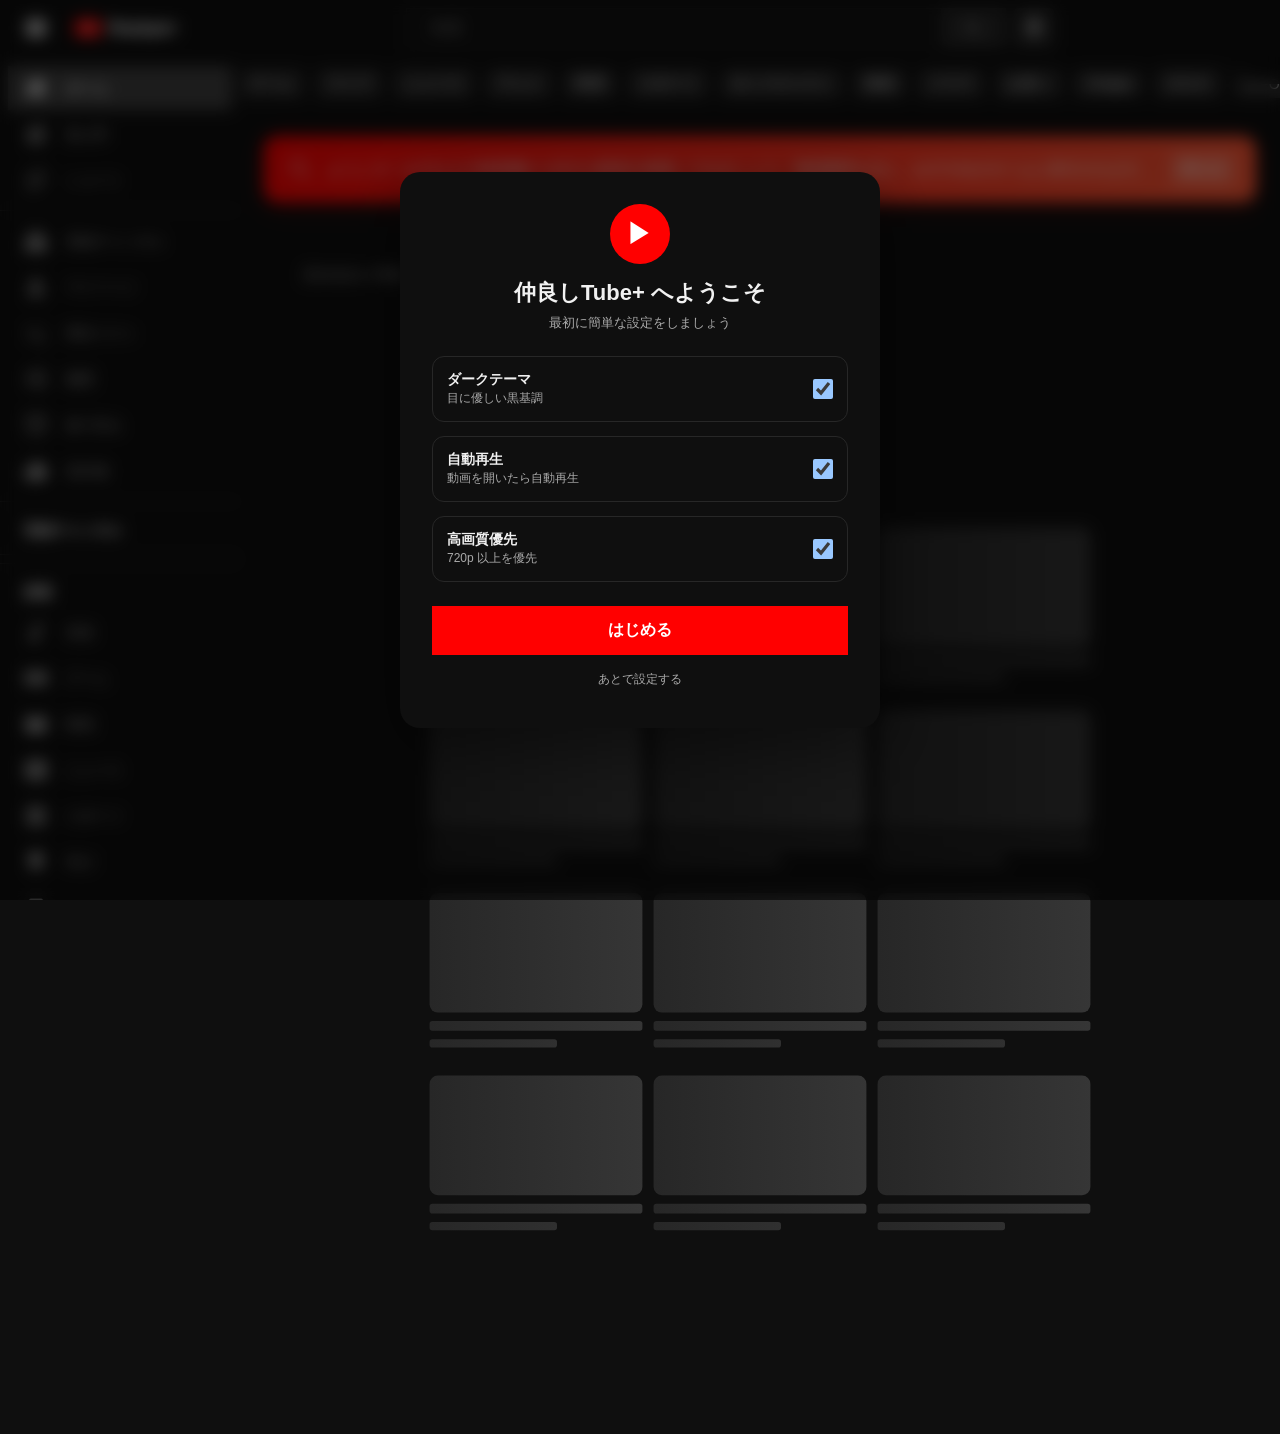
==== commit 3c4ddb7c: "Update index.html" ====
--- a/index.html
+++ b/index.html
@@ -15,7 +15,12 @@
     });
   };
 </script>
-<style>:root{--bg-color:#ffffff;--text-color:#0f0f0f;--text-secondary:#606060;--border-color:#e5e5e5;--hover-color:#f2f2f2;--primary-color:#ff0000;--header-bg:#ffffff;--search-bg:#ffffff;--search-border:#cccccc;--comment-bg:#f2f2f2;--scrollbar-bg:#cccccc;--desc-bg:#f2f2f2;--desc-hover:#e5e5e5;--chip-bg:#f2f2f2;--chip-hover:#e5e5e5;--active-sidebar-bg:#e8e8e8;font-family:'Roboto','Arial',sans-serif;}[data-theme="dark"]{--bg-color:#0f0f0f;--text-color:#f1f1f1;--text-secondary:#aaaaaa;--border-color:#3f3f3f;--hover-color:#272727;--header-bg:#0f0f0f;--search-bg:#121212;--search-border:#303030;--comment-bg:#272727;--scrollbar-bg:#717171;--desc-bg:#272727;--desc-hover:#3f3f3f;--chip-bg:#272727;--chip-hover:#3f3f3f;--active-sidebar-bg:#3f3f3f;}*{box-sizing:border-box;margin:0;padding:0;}body{background-color:var(--bg-color);color:var(--text-color);overflow-x:hidden;font-size:14px;}a{color:inherit;text-decoration:none;}button{cursor:pointer;border:none;background:none;color:inherit;font-family:inherit;}::-webkit-scrollbar{width:8px;height:8px;}::-webkit-scrollbar-thumb{background:var(--scrollbar-bg);border-radius:4px;}::-webkit-scrollbar-thumb:hover{background:var(--text-secondary);}header{position:fixed;top:0;width:100%;height:56px;background-color:var(--header-bg);display:flex;align-items:center;justify-content:space-between;padding:0 16px;z-index:100;}.header-left{display:flex;align-items:center;gap:16px;}.logo{display:flex;align-items:center;gap:4px;font-size:20px;font-weight:bold;cursor:pointer;letter-spacing:-1.5px;}.logo svg{fill:#ff0000 !important;width:34px;height:34px;}.logo .logo-text{display:inline-block;transform:scaleX(0.78);transform-origin:left center;font-size:20px;}.header-center{flex:1;max-width:720px;display:flex;justify-content:center;margin:0 40px;}.search-bar{display:flex;width:100%;max-width:600px;height:40px;border:1px solid var(--search-border);border-radius:20px;overflow:hidden;background-color:var(--search-bg);box-shadow:inset 0 1px 2px rgba(0,0,0,0.01);}.search-bar input{flex:1;padding:0 16px 0 24px;border:none;background:transparent;color:var(--text-color);outline:none;font-size:16px;}.search-bar button{width:64px;background-color:var(--chip-bg);border-left:1px solid var(--search-border);display:flex;align-items:center;justify-content:center;}.search-bar button:hover{background-color:var(--chip-hover);}.header-right{display:flex;align-items:center;gap:8px;}.icon-btn{width:40px;height:40px;border-radius:50%;display:flex;align-items:center;justify-content:center;transition:background 0.2s;}.icon-btn:hover{background-color:var(--hover-color);}.icon-btn svg{width:24px;height:24px;fill:currentColor;}.categories-bar{position:fixed;top:56px;left:72px;right:0;height:56px;background-color:var(--header-bg);z-index:98;display:flex;align-items:center;gap:12px;padding:0 24px;overflow-x:auto;transition:left 0.3s ease;}.categories-bar::-webkit-scrollbar{display:none;}.sidebar.open ~ .categories-bar{left:240px;}.category-chip{background:var(--chip-bg);padding:6px 12px;border-radius:8px;font-size:14px;font-weight:500;white-space:nowrap;cursor:pointer;transition:0.2s;}.category-chip:hover{background:var(--chip-hover);}.category-chip.active{background:var(--text-color);color:var(--bg-color);}.sidebar{position:fixed;top:56px;left:0;bottom:0;width:72px;background-color:var(--header-bg);padding:8px 0;z-index:99;transition:width 0.3s ease;overflow-x:hidden;overflow-y:auto;}.sidebar.open{width:240px;}.sidebar-item{display:flex;flex-direction:column;align-items:center;justify-content:center;gap:4px;padding:14px 0;cursor:pointer;font-size:10px;font-weight:500;border-radius:10px;margin:2px 4px;transition:background 0.15s;color:var(--text-secondary);position:relative;white-space:nowrap;overflow:hidden;}.sidebar.open .sidebar-item{flex-direction:row;gap:18px;padding:10px 16px;font-size:14px;margin:2px 8px;justify-content:flex-start;}.sidebar-item:hover{background-color:var(--hover-color);color:var(--text-color);}.sidebar-item.active{background-color:var(--active-sidebar-bg);color:var(--text-color);font-weight:700;}.sidebar-item.active::before{display:none;}.sidebar-item svg{width:24px;height:24px;fill:none;stroke:currentColor;stroke-width:1.8;stroke-linecap:round;stroke-linejoin:round;flex-shrink:0;}.sidebar-item.active svg{fill:currentColor;stroke:none;}.logo svg{fill:var(--primary-color) !important;stroke:none !important;}.header-left .icon-btn svg,.header-right .icon-btn svg{fill:currentColor;stroke:none;}#toggle-sidebar-btn svg{fill:none !important;stroke:currentColor !important;stroke-width:2.4 !important;stroke-linecap:round !important;}.sidebar-item .label{font-size:10px;line-height:1;}.sidebar.open .sidebar-item .label{font-size:14px;}.sidebar-divider{height:1px;background-color:var(--border-color);margin:8px 0;display:none;}.sidebar.open .sidebar-divider{display:block;}.sidebar-section-title{display:none;font-size:16px;font-weight:700;padding:8px 28px;color:var(--text-color);}.sidebar.open .sidebar-section-title{display:block;}.sidebar-channel-item{display:none;flex-direction:row;gap:12px;padding:8px 16px;font-size:13px;margin:0 8px;cursor:pointer;border-radius:10px;position:relative;align-items:center;}.sidebar.open .sidebar-channel-item{display:flex;}.sidebar-channel-item:hover{background-color:var(--hover-color);}.sidebar-channel-item img{width:28px;height:28px;border-radius:50%;object-fit:cover;flex-shrink:0;}.sidebar-channel-item .channel-name-sidebar{overflow:hidden;text-overflow:ellipsis;white-space:nowrap;flex:1;}.live-badge{background:var(--primary-color);color:#fff;font-size:9px;font-weight:bold;padding:1px 4px;border-radius:3px;flex-shrink:0;}#sidebar-sub-divider,#sidebar-sub-title{display:none;}.sidebar.open #sidebar-sub-divider,.sidebar.open #sidebar-sub-title{display:block;}.subs-page-header{display:flex;align-items:center;gap:12px;margin-bottom:24px;}.subs-page-header h2{font-size:22px;font-weight:bold;}#subs-grid .sub-channel-card{display:flex;align-items:center;gap:16px;padding:14px;border-radius:12px;cursor:pointer;border:1px solid var(--border-color);transition:background 0.15s;margin-bottom:10px;}#subs-grid .sub-channel-card:hover{background:var(--hover-color);}#subs-grid .sub-channel-card img{width:56px;height:56px;border-radius:50%;object-fit:cover;flex-shrink:0;}#subs-grid .sub-channel-info{flex:1;}#subs-grid .sub-channel-name{font-size:16px;font-weight:600;margin-bottom:4px;}#subs-grid .sub-channel-meta{font-size:12px;color:var(--text-secondary);}#subs-grid .unsub-btn{padding:7px 16px;border-radius:20px;background:var(--chip-bg);font-size:13px;font-weight:500;}#subs-grid .unsub-btn:hover{background:var(--chip-hover);}main{margin-top:112px;margin-left:72px;padding:24px;min-height:calc(100vh - 112px);transition:margin-left 0.3s;}main.sidebar-open{margin-left:240px;}.view{display:none;}.view.active{display:block;}.video-grid{display:grid;grid-template-columns:repeat(3,1fr);gap:16px;row-gap:40px;}@media (max-width:1100px){.video-grid{grid-template-columns:repeat(2,1fr);}}@media (max-width:760px){.video-grid{grid-template-columns:repeat(2,1fr);}}@media (max-width:480px){.video-grid{grid-template-columns:1fr;}}.video-card{cursor:pointer;display:flex;flex-direction:column;gap:12px;}.thumbnail-container{width:100%;aspect-ratio:16 / 9;background-color:var(--hover-color);border-radius:12px;overflow:hidden;position:relative;}.thumbnail-container img{width:100%;height:100%;object-fit:cover;transition:0.2s;}.video-card:hover .thumbnail-container img{transform:scale(1.05);}.video-info{display:flex;gap:12px;}.channel-avatar{width:36px;height:36px;border-radius:50%;background-color:var(--hover-color);flex-shrink:0;overflow:hidden;}.channel-avatar img{width:100%;height:100%;object-fit:cover;}.video-details{display:flex;flex-direction:column;overflow:hidden;flex:1;}.video-title{font-size:14px;font-weight:500;display:-webkit-box;-webkit-line-clamp:2;-webkit-box-orient:vertical;overflow:hidden;line-height:1.4;margin-bottom:4px;}.video-meta-channel{font-size:13px;color:var(--text-secondary);margin-top:2px;}.video-meta-channel span:hover{color:var(--text-color);}.video-meta{font-size:12px;color:var(--text-secondary);display:flex;flex-wrap:wrap;gap:4px;margin-top:2px;}.duration-badge{position:absolute;bottom:6px;right:6px;background:rgba(0,0,0,0.82);color:#fff;font-size:12px;font-weight:600;padding:2px 5px;border-radius:4px;pointer-events:none;}.live-thumb-badge{position:absolute;bottom:8px;left:8px;background:var(--primary-color);color:#fff;font-size:11px;font-weight:bold;padding:2px 6px;border-radius:4px;}.archived-badge{position:absolute;bottom:8px;left:8px;background:rgba(0,0,0,0.75);color:#ccc;font-size:10px;font-weight:bold;padding:2px 6px;border-radius:4px;}.recommend-section{margin-bottom:32px;}.recommend-title{display:flex;align-items:center;gap:8px;font-size:18px;font-weight:bold;margin-bottom:16px;}.recommend-title svg{width:22px;height:22px;fill:var(--primary-color);stroke:none;}.search-results-list{display:flex;flex-direction:column;gap:12px;}.search-result-item{display:flex;gap:16px;cursor:pointer;padding:4px;border-radius:8px;transition:background 0.15s,transform 0.2s;}.search-result-item:hover{background:var(--hover-color);transform:translateY(-4px);}.search-result-item:hover .search-result-thumb{box-shadow:0 8px 24px rgba(0,0,0,0.25);}.search-result-item:hover .search-result-title{text-decoration-color:currentColor;}[data-theme="dark"] .search-result-item:hover .search-result-title{color:#ff3030;}.search-result-item:hover .search-result-thumb img{transform:scale(1.05);}.search-result-thumb{flex-shrink:0;width:360px;aspect-ratio:16/9;border-radius:10px;overflow:hidden;background:var(--hover-color);position:relative;}.search-result-thumb img{width:100%;height:100%;object-fit:cover;transition:transform 0.2s;}.search-result-info{flex:1;display:flex;flex-direction:column;gap:8px;padding:4px 0;}.search-result-title{font-size:18px;font-weight:400;line-height:1.4;display:-webkit-box;-webkit-line-clamp:2;-webkit-box-orient:vertical;overflow:hidden;}.search-result-meta{font-size:13px;color:var(--text-secondary);display:flex;align-items:center;gap:8px;}.search-result-channel{display:flex;align-items:center;gap:8px;margin-top:4px;cursor:pointer;}.search-result-channel-icon{width:24px;height:24px;border-radius:50%;overflow:hidden;flex-shrink:0;}.search-result-channel-icon img{width:100%;height:100%;object-fit:cover;}.search-result-channel-name{font-size:13px;color:var(--text-secondary);}.search-result-channel-name:hover{color:var(--text-color);}@media (max-width:900px){.search-result-thumb{width:240px;}.search-result-title{font-size:15px;}}@media (max-width:600px){.search-result-item{flex-direction:column;}.search-result-thumb{width:100%;}}.search-shorts-section{margin-bottom:32px;padding-bottom:24px;border-bottom:1px solid var(--border-color);}.search-shorts-title{display:flex;align-items:center;gap:8px;font-size:18px;font-weight:bold;margin-bottom:16px;}.search-shorts-title svg{fill:#ff0000;stroke:none;width:22px;height:22px;}.search-shorts-scroll{display:flex;gap:12px;overflow-x:auto;padding-bottom:8px;scrollbar-width:none;}.search-shorts-scroll::-webkit-scrollbar{display:none;}.search-channels-section{margin-bottom:24px;padding-bottom:16px;border-bottom:1px solid var(--border-color);display:flex;flex-direction:column;gap:12px;}.search-channel-card{display:flex;align-items:center;gap:20px;padding:14px 12px;border-radius:12px;cursor:pointer;}.search-channel-card:hover{background:var(--hover-color);}.search-channel-card-icon{width:136px;height:136px;border-radius:50%;overflow:hidden;flex-shrink:0;background:var(--hover-color);}.search-channel-card-icon img{width:100%;height:100%;object-fit:cover;}.search-channel-card-info{flex:1;min-width:0;display:flex;flex-direction:column;gap:4px;}.search-channel-card-name{font-size:20px;font-weight:500;display:flex;align-items:center;gap:6px;}.search-channel-card-verified{width:14px;height:14px;fill:var(--text-secondary);}.search-channel-card-handle{font-size:12px;color:var(--text-secondary);}.search-channel-card-meta{font-size:12px;color:var(--text-secondary);}.search-channel-card-desc{font-size:13px;color:var(--text-secondary);margin-top:4px;display:-webkit-box;-webkit-line-clamp:2;-webkit-box-orient:vertical;overflow:hidden;}.search-channel-card-sub{background:var(--text-color);color:var(--bg-color);border:none;padding:8px 16px;border-radius:18px;font-size:14px;font-weight:500;cursor:pointer;flex-shrink:0;}.search-channel-card-sub.subscribed{background:var(--hover-color);color:var(--text-color);}@media (max-width:600px){.search-channel-card-icon{width:72px;height:72px;}.search-channel-card-name{font-size:15px;}.search-channel-card{gap:12px;}}.home-shorts-section{margin-bottom:40px;border-bottom:4px solid var(--border-color);padding-bottom:20px;}.home-shorts-title{display:flex;align-items:center;gap:8px;font-size:18px;font-weight:bold;margin-bottom:16px;}.home-shorts-title svg{fill:#ff0000;stroke:none;width:24px;height:24px;}.home-shorts-scroll{display:flex;gap:12px;overflow-x:auto;padding-bottom:8px;scrollbar-width:none;}.home-shorts-scroll::-webkit-scrollbar{display:none;}.home-short-card{flex:0 0 160px;cursor:pointer;position:relative;}.home-short-thumb{width:100%;aspect-ratio:9/16;border-radius:12px;background:#000;overflow:hidden;margin-bottom:8px;position:relative;}.home-short-thumb img{width:100%;height:100%;object-fit:cover;transition:transform 0.2s;}.home-short-card:hover .home-short-thumb img{transform:scale(1.04);}.home-short-title{font-size:13px;font-weight:500;display:-webkit-box;-webkit-line-clamp:2;-webkit-box-orient:vertical;overflow:hidden;}.channel-banner-wrap{width:100%;max-width:1600px;border-radius:16px;overflow:hidden;margin:0 0 16px 0;background:#000;}.channel-banner-img{width:100%;height:200px;object-fit:cover;display:block;}.channel-banner-placeholder{width:100%;height:200px;display:block;}#view-channel .video-grid{grid-template-columns:repeat(4,1fr);}@media (max-width:1280px){#view-channel .video-grid{grid-template-columns:repeat(3,1fr);}}@media (max-width:900px){#view-channel .video-grid{grid-template-columns:repeat(2,1fr);}}@media (max-width:520px){#view-channel .video-grid{grid-template-columns:1fr;}}.channel-header-row{display:flex;align-items:flex-start;gap:24px;padding:12px 0 16px 0;max-width:none;margin:0;justify-content:flex-start;}.channel-header-icon-wrap{position:relative;flex-shrink:0;}.channel-header-icon{width:112px;height:112px;border-radius:50%;object-fit:cover;background:var(--hover-color);}.channel-header-info{flex:1;display:flex;flex-direction:column;gap:4px;max-width:720px;}.channel-header-title{font-size:26px;font-weight:700;line-height:1.2;max-width:100%;overflow:hidden;text-overflow:ellipsis;display:-webkit-box;-webkit-line-clamp:1;-webkit-box-orient:vertical;word-break:break-all;}.channel-header-handle{font-size:14px;color:var(--text-secondary);margin-top:2px;}.channel-header-meta{font-size:13px;color:var(--text-secondary);}.channel-header-desc{font-size:13px;color:var(--text-secondary);margin-top:6px;line-height:1.5;max-height:3em;overflow:hidden;cursor:pointer;white-space:pre-wrap;}.channel-header-desc.expanded{max-height:none;}.channel-header-desc:empty{display:none;}.channel-action-row{display:flex;gap:8px;align-items:center;margin-top:8px;}.subscribe-btn{background:var(--text-color);color:var(--bg-color);border:none;padding:10px 16px;border-radius:20px;font-size:14px;font-weight:600;cursor:pointer;}.subscribe-btn.subscribed{background:var(--hover-color);color:var(--text-color);}.channel-bell-btn{width:40px;height:40px;border-radius:50%;background:var(--hover-color);display:flex;align-items:center;justify-content:center;cursor:pointer;}.channel-bell-btn svg{width:20px;height:20px;fill:currentColor;stroke:none;}.channel-join-btn{background:none;border:1px solid var(--border-color);padding:10px 16px;border-radius:20px;font-size:14px;font-weight:500;color:var(--text-color);cursor:pointer;}.channel-join-btn:hover{background:var(--hover-color);}.channel-search-row{display:inline-flex;align-items:center;gap:8px;margin:0 0 0 12px;padding:6px 10px;border:none;background:transparent;align-self:center;}.channel-search-row input{width:160px;border:none;outline:none;background:transparent;color:var(--text-color);font-size:14px;padding:0;transition:width 0.2s;}.channel-search-row input:focus{width:220px;}.channel-search-row input::placeholder{color:var(--text-secondary);}.channel-search-row svg{width:18px;height:18px;fill:currentColor;flex-shrink:0;}.channel-search-row button{display:flex;align-items:center;justify-content:center;padding:0;background:transparent;cursor:pointer;}.channel-search-row button:hover{opacity:0.8;}.channel-tabs-bar{display:flex;gap:0;border-bottom:1px solid var(--border-color);margin:0 -24px 24px -24px;padding:0 24px;overflow-x:auto;scrollbar-width:none;position:sticky;top:56px;background:var(--bg-color);z-index:10;max-width:none;justify-content:flex-start;}.channel-tabs-bar::-webkit-scrollbar{display:none;}.channel-tab{padding:12px 16px;font-size:14px;font-weight:500;cursor:pointer;border:none;background:none;color:var(--text-secondary);border-bottom:3px solid transparent;transition:color 0.1s;white-space:nowrap;position:relative;bottom:-1px;}.channel-tab:hover{color:var(--text-color);background:var(--hover-color);}.channel-tab.active{color:var(--text-color);border-bottom:3px solid var(--text-color);font-weight:600;}.channel-row{margin-bottom:32px;}.channel-row-title{font-size:18px;font-weight:600;margin-bottom:12px;}.channel-row-scroll{display:flex;gap:12px;overflow-x:auto;scrollbar-width:none;padding-bottom:8px;}.channel-row-scroll::-webkit-scrollbar{display:none;}.video-card-h{flex:0 0 260px;cursor:pointer;}.video-card-h .vh-thumb{width:100%;aspect-ratio:16/9;border-radius:12px;overflow:hidden;background:#000;margin-bottom:8px;position:relative;}.video-card-h .vh-thumb img{width:100%;height:100%;object-fit:cover;}.video-card-h .vh-title{font-size:14px;font-weight:500;display:-webkit-box;-webkit-line-clamp:2;-webkit-box-orient:vertical;overflow:hidden;}.video-card-h .vh-meta{font-size:12px;color:var(--text-secondary);margin-top:2px;}.channel-row-scroll .home-short-card{flex:0 0 160px;}.channel-collab-grid{display:grid;grid-template-columns:repeat(auto-fill,minmax(140px,1fr));gap:16px;}.channel-collab-card{display:flex;flex-direction:column;align-items:center;gap:8px;padding:12px;border-radius:12px;cursor:pointer;}.channel-collab-card:hover{background:var(--hover-color);}.channel-collab-card img{width:72px;height:72px;border-radius:50%;object-fit:cover;background:var(--hover-color);}.channel-collab-name{font-size:13px;font-weight:500;text-align:center;}.channel-collab-empty{padding:24px;color:var(--text-secondary);}.channel-featured{display:flex;flex-direction:column;gap:24px;}.channel-featured-video{display:flex;gap:16px;padding:16px;background:var(--hover-color);border-radius:12px;cursor:pointer;}.channel-featured-thumb{width:280px;flex-shrink:0;aspect-ratio:16/9;border-radius:8px;overflow:hidden;}.channel-featured-thumb img{width:100%;height:100%;object-fit:cover;}.channel-featured-info{flex:1;display:flex;flex-direction:column;gap:8px;}.channel-featured-title{font-size:18px;font-weight:600;}.channel-filter-bar{display:flex;gap:8px;margin-bottom:20px;overflow-x:auto;scrollbar-width:none;padding-bottom:2px;}.channel-filter-bar::-webkit-scrollbar{display:none;}.channel-filter-chip{padding:6px 12px;border-radius:8px;background:var(--chip-bg);font-size:14px;font-weight:500;white-space:nowrap;cursor:pointer;border:none;color:var(--text-color);}.channel-filter-chip.active{background:var(--text-color);color:var(--bg-color);}.channel-filter-chip:hover{background:var(--chip-hover);}.channel-shorts-grid{display:grid;grid-template-columns:repeat(auto-fill,minmax(160px,1fr));gap:12px;}.channel-short-card{cursor:pointer;position:relative;}.channel-short-thumb{width:100%;aspect-ratio:9/16;border-radius:12px;background:#000;overflow:hidden;margin-bottom:8px;position:relative;}.channel-short-thumb img{width:100%;height:100%;object-fit:cover;transition:transform 0.2s;}.channel-short-card:hover .channel-short-thumb img{transform:scale(1.04);}.channel-short-title{font-size:13px;font-weight:500;display:-webkit-box;-webkit-line-clamp:2;-webkit-box-orient:vertical;overflow:hidden;}.shorts-full-page{position:fixed;top:56px;left:72px;right:0;bottom:0;background:var(--bg-color);overflow-y:scroll;scroll-snap-type:y mandatory;scrollbar-width:none;}.shorts-full-page::-webkit-scrollbar{display:none;}main.sidebar-open .shorts-full-page{left:240px;}.short-snap-item{width:100%;height:calc(100vh - 56px);display:flex;align-items:center;justify-content:center;scroll-snap-align:start;position:relative;background:var(--bg-color);}.short-center{display:flex;align-items:flex-end;gap:16px;height:100%;max-height:900px;padding:12px 0;}.short-video-wrap{position:relative;height:100%;aspect-ratio:9/16;background:#000;border-radius:12px;overflow:hidden;flex-shrink:0;}.short-video-wrap iframe{width:100%;height:100%;border:none;display:block;}.short-video-wrap video{width:100%;height:100%;display:block;background:#000;}.short-side-actions{display:flex;flex-direction:column;gap:20px;padding-bottom:40px;color:var(--text-color);}.short-action-btn{display:flex;flex-direction:column;align-items:center;gap:6px;cursor:pointer;}.short-action-btn .icon{width:48px;height:48px;border-radius:50%;background:var(--hover-color);display:flex;align-items:center;justify-content:center;}.short-action-btn svg{width:24px;height:24px;fill:var(--text-color);stroke:none;}.short-action-btn span{font-size:12px;font-weight:500;color:var(--text-color);}.short-overlay-bottom{position:absolute;bottom:0;left:0;right:0;padding:60px 16px 16px;background:linear-gradient(transparent,rgba(0,0,0,0.75));color:#fff;pointer-events:none;border-radius:0 0 12px 12px;}.short-overlay-bottom .short-channel{display:flex;align-items:center;gap:10px;margin-bottom:8px;pointer-events:all;cursor:pointer;flex-wrap:wrap;}.short-overlay-bottom .short-channel img{width:40px;height:40px;border-radius:50%;border:2px solid #fff;flex-shrink:0;}.short-overlay-bottom .short-channel-name{font-weight:bold;font-size:15px;color:#fff;flex:1;}.short-overlay-bottom .short-title{font-size:14px;line-height:1.4;pointer-events:all;color:#fff;margin-bottom:8px;}.short-sub-btn{background:#fff;color:#000;border:none;border-radius:20px;padding:4px 12px;font-size:12px;font-weight:700;cursor:pointer;pointer-events:all;flex-shrink:0;}.short-sub-btn.subscribed{background:rgba(255,255,255,0.3);color:#fff;border:1px solid #fff;}.short-avatar-btn{background:none !important;overflow:visible !important;}.short-action-btn .icon{background:rgba(255,255,255,0.15) !important;backdrop-filter:blur(4px);}[data-theme="dark"] .short-action-btn .icon{background:rgba(255,255,255,0.1) !important;}.short-stream-selector{position:absolute;top:12px;right:12px;display:flex;background:rgba(0,0,0,0.6);backdrop-filter:blur(6px);border-radius:20px;padding:3px;gap:2px;z-index:10;}.short-stream-btn{padding:5px 10px;border-radius:16px;font-size:11px;font-weight:600;color:rgba(255,255,255,0.7);transition:0.2s;cursor:pointer;border:none;background:none;}.short-stream-btn.active{background:rgba(255,255,255,0.25);color:#fff;}.short-gv-loading{position:absolute;inset:0;background:#000;display:flex;align-items:center;justify-content:center;flex-direction:column;gap:12px;border-radius:12px;z-index:5;}.short-gv-loading .spinner{width:36px;height:36px;border:3px solid rgba(255,255,255,0.2);border-top-color:#fff;border-radius:50%;animation:spin 0.8s linear infinite;}.short-gv-loading span{color:rgba(255,255,255,0.8);font-size:13px;}@keyframes spin{to{transform:rotate(360deg);}}.watch-layout{display:flex;gap:24px;max-width:1900px;margin:0 auto;flex-wrap:wrap;}.watch-main{flex:1;min-width:70%;}.watch-sidebar{width:402px;flex-shrink:0;}.watch-main .player-container{max-height:86vh;}.player-container{width:100%;aspect-ratio:16 / 9;background-color:black;border-radius:12px;overflow:hidden;position:relative;display:flex;align-items:center;justify-content:center;}.player-container iframe,.player-container video{width:100%;height:100%;border:none;outline:none;}.watch-title{font-size:20px;font-weight:bold;margin:12px 0;}.watch-actions{display:flex;justify-content:space-between;align-items:center;margin-bottom:12px;flex-wrap:wrap;gap:16px;}.watch-channel-info{display:flex;align-items:center;gap:12px;cursor:pointer;}.watch-channel-name{font-weight:bold;font-size:16px;}.watch-channel-subs{font-size:12px;color:var(--text-secondary);}.stream-selector{position:relative;}.stream-wrap{position:relative;}.stream-panel{display:none;position:absolute;top:48px;left:0;background:var(--header-bg);border:1px solid var(--border-color);border-radius:12px;padding:8px;min-width:240px;z-index:25;box-shadow:0 4px 20px rgba(0,0,0,0.18);}.stream-panel.open{display:block;}.stream-option{padding:10px 14px;border-radius:8px;cursor:pointer;font-size:14px;display:flex;align-items:center;justify-content:space-between;gap:8px;transition:background 0.1s;}.stream-option:hover{background:var(--hover-color);}.stream-option.active{font-weight:bold;color:var(--primary-color);background:var(--hover-color);}.stream-option .s-desc{font-size:11px;color:var(--text-secondary);margin-top:2px;}.action-buttons{display:flex;gap:8px;flex-wrap:wrap;align-items:center;}.action-btn{display:flex;align-items:center;gap:6px;padding:8px 16px;background-color:var(--hover-color);border-radius:18px;font-size:14px;font-weight:500;}.quality-wrap{position:relative;}.quality-panel{display:none;position:absolute;bottom:48px;right:0;background:var(--header-bg);border:1px solid var(--border-color);border-radius:12px;padding:8px;min-width:200px;z-index:20;box-shadow:0 4px 20px rgba(0,0,0,0.18);}.quality-panel.open{display:block;}.quality-panel-title{padding:6px 16px 4px;font-size:11px;font-weight:700;color:var(--text-secondary);text-transform:uppercase;letter-spacing:0.5px;}.quality-option{padding:8px 16px;border-radius:8px;cursor:pointer;font-size:14px;display:flex;align-items:center;gap:8px;transition:background 0.1s;}.quality-option:hover{background:var(--hover-color);}.quality-option.active{font-weight:bold;color:var(--primary-color);}.quality-option .q-badge{font-size:10px;padding:1px 6px;border-radius:4px;background:rgba(255,0,0,0.12);color:var(--primary-color);font-weight:700;}.download-panel{display:none;position:absolute;bottom:48px;right:0;background:var(--header-bg);border:1px solid var(--border-color);border-radius:12px;padding:8px;min-width:220px;z-index:20;box-shadow:0 4px 20px rgba(0,0,0,0.15);}.download-panel.open{display:block;}.download-option{padding:10px 16px;border-radius:8px;cursor:pointer;font-size:14px;display:flex;align-items:center;gap:10px;transition:background 0.15s;}.download-option:hover{background:var(--hover-color);}.download-option svg{width:18px;height:18px;fill:currentColor;stroke:none;flex-shrink:0;}.download-option .dl-label{display:flex;flex-direction:column;}.download-option .dl-title{font-weight:500;}.download-option .dl-desc{font-size:11px;color:var(--text-secondary);}.download-wrap{position:relative;}.dl-toast{position:fixed;bottom:80px;left:50%;transform:translateX(-50%);background:#323232;color:#fff;padding:12px 24px;border-radius:24px;font-size:14px;z-index:9999;display:none;gap:12px;align-items:center;box-shadow:0 4px 16px rgba(0,0,0,0.3);}.dl-toast.show{display:flex;}.dl-toast-bar{width:160px;height:4px;background:rgba(255,255,255,0.3);border-radius:2px;overflow:hidden;}.dl-toast-fill{height:100%;background:#4caf50;border-radius:2px;transition:width 0.3s;width:0%;}.video-description{background-color:var(--desc-bg);border-radius:12px;padding:12px;margin-bottom:24px;font-size:14px;cursor:pointer;}.video-description:hover{background-color:var(--desc-hover);}.desc-content{overflow:hidden;display:-webkit-box;-webkit-line-clamp:3;-webkit-box-orient:vertical;line-height:1.5;}.desc-content.expanded{display:block;-webkit-line-clamp:unset;}.related-video{display:flex;gap:8px;margin-bottom:12px;cursor:pointer;padding:4px;border-radius:8px;}.related-video:hover{background-color:var(--hover-color);}.related-thumb{width:168px;height:94px;flex-shrink:0;border-radius:8px;background:var(--hover-color);overflow:hidden;position:relative;}.related-thumb img{width:100%;height:100%;object-fit:cover;}.related-info{flex:1;}.related-title{font-size:14px;font-weight:500;display:-webkit-box;-webkit-line-clamp:2;-webkit-box-orient:vertical;overflow:hidden;margin-bottom:4px;}.comment{display:flex;gap:12px;margin-bottom:16px;}.comment-avatar{width:40px;height:40px;border-radius:50%;background:#eee;flex-shrink:0;}.comment-body{flex:1;}.loader{text-align:center;padding:22px;color:var(--text-secondary);font-weight:500;font-size:13px;width:100%;}.hidden{display:none !important;}#hidden-cse-container{display:none;background:white;padding:20px;box-shadow:0 0 20px rgba(0,0,0,0.5);border-radius:10px;}.welcome-container{display:flex;flex-direction:column;align-items:center;justify-content:center;min-height:calc(100vh - 150px);max-width:800px;margin:0 auto;text-align:center;}.welcome-logo{font-size:48px;font-weight:bold;margin-bottom:40px;letter-spacing:-2px;display:flex;align-items:center;gap:8px;}.welcome-logo svg{fill:var(--primary-color);stroke:none;width:60px;height:60px;}.welcome-search{width:100%;height:56px;border:1px solid var(--search-border);border-radius:28px;display:flex;overflow:hidden;background-color:var(--search-bg);box-shadow:0 2px 6px rgba(0,0,0,0.05);margin-bottom:48px;}.welcome-search input{flex:1;padding:0 24px;border:none;background:transparent;color:var(--text-color);font-size:18px;outline:none;}.welcome-search button{width:80px;background-color:var(--chip-bg);border-left:1px solid var(--search-border);display:flex;align-items:center;justify-content:center;}.settings-panel{width:100%;background:var(--header-bg);border:1px solid var(--border-color);border-radius:16px;padding:32px;text-align:left;}.settings-section{margin-bottom:28px;padding-bottom:24px;border-bottom:1px solid var(--border-color);}.settings-section:last-child{margin-bottom:0;padding-bottom:0;border-bottom:none;}.settings-section-title{font-size:13px;font-weight:700;color:var(--text-secondary);text-transform:uppercase;letter-spacing:0.8px;margin-bottom:16px;}.setting-item{display:flex;justify-content:space-between;align-items:center;margin-bottom:20px;gap:12px;}.setting-item:last-child{margin-bottom:0;}.setting-info{display:flex;flex-direction:column;flex:1;}.setting-title{font-size:15px;font-weight:500;margin-bottom:3px;}.setting-desc{font-size:12px;color:var(--text-secondary);line-height:1.4;}.toggle-switch{position:relative;display:inline-block;width:44px;height:24px;flex-shrink:0;}.toggle-switch input{opacity:0;width:0;height:0;}.slider{position:absolute;cursor:pointer;top:0;left:0;right:0;bottom:0;background-color:#ccc;transition:.4s;border-radius:24px;}.slider:before{position:absolute;content:"";height:18px;width:18px;left:3px;bottom:3px;background-color:white;transition:.4s;border-radius:50%;}input:checked + .slider{background-color:var(--primary-color);}input:checked + .slider:before{transform:translateX(20px);}.select-modern{padding:8px 12px;border-radius:8px;border:1px solid var(--border-color);background-color:var(--bg-color);color:var(--text-color);font-size:14px;outline:none;min-width:160px;}.start-btn{background-color:var(--primary-color);color:white;padding:12px 32px;border-radius:24px;font-size:16px;font-weight:bold;border:none;cursor:pointer;}.subs-empty{text-align:center;padding:40px;color:var(--text-secondary);}.stream-group{display:flex;flex-direction:column;gap:8px;}.stream-group-label{font-size:11px;color:var(--text-secondary);font-weight:600;text-transform:uppercase;letter-spacing:0.5px;margin-top:8px;}.stream-options-grid{display:grid;grid-template-columns:1fr 1fr 1fr;gap:8px;}.stream-option-btn{padding:10px 12px;border-radius:10px;border:2px solid var(--border-color);background:var(--bg-color);color:var(--text-color);font-size:13px;font-weight:600;cursor:pointer;transition:all 0.15s;display:flex;flex-direction:column;gap:3px;align-items:flex-start;}.stream-option-btn:hover{border-color:var(--text-secondary);background:var(--hover-color);}.stream-option-btn.selected{border-color:var(--primary-color);background:rgba(255,0,0,0.06);color:var(--primary-color);}.stream-option-btn .s-label{font-size:11px;font-weight:400;color:var(--text-secondary);}.stream-option-btn.selected .s-label{color:rgba(255,0,0,0.7);}@media (max-width:1100px){.watch-sidebar{width:100%;}}@media (max-width:768px){.sidebar{transform:translateX(-100%);width:240px;}.sidebar.open{transform:translateX(0);}.sidebar-item{flex-direction:row;gap:24px;padding:10px 24px;font-size:14px;margin:0 12px;}main{margin-left:0;}main.sidebar-open{margin-left:0;}.categories-bar{left:0;}.sidebar.open ~ .categories-bar{left:0;}.shorts-full-page{left:0;}.channel-featured-video{flex-direction:column;}.channel-featured-thumb{width:100%;}.channel-header-icon{width:96px;height:96px;}.channel-header-row{gap:16px;padding:12px;}.channel-header-title{font-size:18px;}.channel-banner-img,.channel-banner-placeholder{height:100px;}}.share-panel{display:none;position:fixed;inset:0;z-index:9999;align-items:center;justify-content:center;background:rgba(0,0,0,0.5);}.share-panel.open{display:flex;}.share-panel-box{background:var(--header-bg);border-radius:16px;padding:24px;width:90%;max-width:400px;box-shadow:0 8px 32px rgba(0,0,0,0.3);}.share-panel-title{font-size:18px;font-weight:bold;margin-bottom:16px;}.share-url-row{display:flex;gap:8px;margin-bottom:16px;}.share-url-row input{flex:1;padding:10px 14px;border:1px solid var(--border-color);border-radius:8px;background:var(--bg-color);color:var(--text-color);font-size:14px;outline:none;}.share-copy-btn{padding:10px 16px;background:var(--primary-color);color:#fff;border-radius:8px;font-weight:600;font-size:14px;}.share-close-btn{width:100%;padding:10px;border-radius:8px;background:var(--hover-color);font-size:14px;font-weight:500;margin-top:8px;}.manifest-status{position:absolute;top:8px;left:8px;background:rgba(0,0,0,0.7);color:#0f0;font-size:10px;font-family:monospace;padding:4px 8px;border-radius:4px;z-index:10;max-width:200px;white-space:nowrap;overflow:hidden;text-overflow:ellipsis;}.recommend-scroll{display:flex;gap:16px;overflow-x:auto;padding-bottom:12px;scrollbar-width:thin;}.recommend-scroll::-webkit-scrollbar{height:8px;}.recommend-scroll::-webkit-scrollbar-thumb{background:var(--border-color);border-radius:4px;}.recommend-scroll .video-card{flex:0 0 320px;}@media (max-width:600px){.recommend-scroll .video-card{flex:0 0 260px;}}.home-short-card{flex:0 0 260px !important;}.home-short-thumb{aspect-ratio:9/16;}@media (max-width:600px){.home-short-card{flex:0 0 200px !important;}}.watch-layout.theater{display:block !important;max-width:100% !important;}.watch-layout.theater .watch-main{max-width:100% !important;width:100% !important;}.watch-layout.theater .watch-sidebar{display:none !important;}.watch-layout.theater .player-container{width:100%;max-height:80vh;aspect-ratio:16/9;}.theater-btn{background:var(--chip-bg);border:none;padding:8px 14px;border-radius:18px;font-size:13px;cursor:pointer;color:var(--text-color);display:inline-flex;align-items:center;gap:6px;margin:8px 0;}.theater-btn:hover{background:var(--chip-hover);}.theater-btn svg{width:16px;height:16px;fill:currentColor;}.action-btn.loop-active,.action-btn.theater-active{background:var(--text-color);color:var(--bg-color);}.search-suggestions{position:absolute;top:100%;left:0;right:48px;background:var(--bg-color);border:1px solid var(--border-color);border-radius:0 0 12px 12px;box-shadow:0 4px 16px rgba(0,0,0,0.18);z-index:1000;max-height:360px;overflow-y:auto;display:none;}.search-suggestions.open{display:block;}.search-suggestion-item{display:flex;align-items:center;gap:12px;padding:10px 16px;cursor:pointer;font-size:14px;}.search-suggestion-item:hover{background:var(--hover-color);}.search-suggestion-item svg{width:16px;height:16px;fill:var(--text-secondary);flex-shrink:0;}.search-suggestion-remove{margin-left:auto;color:var(--text-secondary);font-size:12px;}.search-bar{position:relative;}.category-chip.search-history-chip{background:var(--chip-bg);border:1px dashed var(--border-color);}.playlist-card{display:flex;gap:12px;padding:12px;border-radius:10px;border:1px solid var(--border-color);margin-bottom:10px;cursor:pointer;}.playlist-card:hover{background:var(--hover-color);}.playlist-thumb{width:160px;aspect-ratio:16/9;border-radius:8px;background:var(--hover-color);overflow:hidden;flex-shrink:0;position:relative;}.playlist-thumb img{width:100%;height:100%;object-fit:cover;}.playlist-count{position:absolute;bottom:4px;right:4px;background:rgba(0,0,0,0.7);color:#fff;font-size:11px;padding:2px 6px;border-radius:3px;}.playlist-info{flex:1;}.playlist-title{font-size:16px;font-weight:600;margin-bottom:4px;}.playlist-meta{font-size:12px;color:var(--text-secondary);}.add-to-playlist-modal{position:fixed;inset:0;background:rgba(0,0,0,0.5);z-index:9999;display:none;align-items:center;justify-content:center;}.add-to-playlist-modal.open{display:flex;}.add-to-playlist-box{background:var(--bg-color);padding:20px;border-radius:12px;min-width:320px;max-width:90vw;max-height:80vh;overflow-y:auto;}.add-to-playlist-box h3{font-size:16px;margin-bottom:12px;font-weight:600;}.playlist-option{display:flex;align-items:center;gap:10px;padding:8px;border-radius:6px;cursor:pointer;}.playlist-option:hover{background:var(--hover-color);}.new-playlist-row{display:flex;gap:8px;margin-top:12px;}.new-playlist-row input{flex:1;padding:8px 12px;border-radius:6px;border:1px solid var(--border-color);background:var(--bg-color);color:var(--text-color);}.new-playlist-row button{padding:8px 14px;border-radius:6px;background:var(--primary-color);color:#fff;border:none;cursor:pointer;}.h-scroll-wrap{position:relative;}.h-scroll-btn{position:absolute;top:50%;transform:translateY(-50%);width:40px;height:40px;border-radius:50%;background:rgba(255,255,255,0.95);color:#000;border:1px solid var(--border-color);display:flex;align-items:center;justify-content:center;cursor:pointer;z-index:5;box-shadow:0 2px 8px rgba(0,0,0,0.2);}[data-theme="dark"] .h-scroll-btn{background:rgba(40,40,40,0.95);color:#fff;}.h-scroll-btn svg{width:20px;height:20px;fill:currentColor;}.h-scroll-btn.prev{left:4px;}.h-scroll-btn.next{right:4px;}.h-scroll-btn:hover{background:var(--hover-color);}.h-scroll-btn:disabled{opacity:0.3;cursor:default;}.home-extra-row{margin-bottom:32px;padding-bottom:20px;border-bottom:1px solid var(--border-color);}.home-extra-row .row-title{font-size:18px;font-weight:bold;margin-bottom:16px;display:flex;align-items:center;gap:8px;}.home-extra-row .row-title svg{fill:var(--primary-color);width:22px;height:22px;}.home-row-scroll{display:flex;gap:12px;overflow-x:auto;padding-bottom:8px;scrollbar-width:none;scroll-behavior:smooth;}.home-row-scroll::-webkit-scrollbar{display:none;}.home-row-scroll .video-card{flex:0 0 360px;}@media (max-width:600px){.home-row-scroll .video-card{flex:0 0 300px;}}.home-shorts-scroll{scroll-behavior:smooth;}.hsb-wrap{position:relative;}.hsb-arrow{position:absolute;top:50%;transform:translateY(-50%);width:36px;height:36px;border-radius:50%;background:rgba(255,255,255,0.95);color:#000;border:1px solid var(--border-color);display:flex;align-items:center;justify-content:center;cursor:pointer;z-index:50;box-shadow:0 2px 8px rgba(0,0,0,0.25);opacity:0.95;transition:opacity .15s,background .15s;}[data-theme="dark"] .hsb-arrow{background:rgba(40,40,40,0.95);color:#fff;}.hsb-arrow svg{width:18px;height:18px;fill:currentColor;}.hsb-arrow.prev{left:4px;}.hsb-arrow.next{right:4px;}.hsb-arrow:hover{opacity:1;background:var(--hover-color);}.hsb-arrow[disabled]{opacity:0;pointer-events:none;}.categories-bar .hsb-arrow{position:fixed;top:56px;height:56px;width:48px;border-radius:0;box-shadow:none;background:linear-gradient(90deg,var(--bg-color) 0%,var(--bg-color) 55%,transparent 100%);border:none;z-index:99;transition:left 0.3s ease;}.categories-bar .hsb-arrow.prev{left:72px;}.sidebar.open ~ .categories-bar .hsb-arrow.prev{left:240px;}.categories-bar .hsb-arrow.next{left:auto;right:0;background:linear-gradient(270deg,var(--bg-color) 0%,var(--bg-color) 55%,transparent 100%);}@media (max-width:900px){.categories-bar .hsb-arrow.prev,.sidebar.open ~ .categories-bar .hsb-arrow.prev{left:0;}}.spinner-ring{display:inline-block;width:36px;height:36px;border:4px solid var(--border-color);border-top-color:var(--primary-color);border-radius:50%;animation:spinner-rotate 0.9s linear infinite;}@keyframes spinner-rotate{to{transform:rotate(360deg);}}.loader-spinner-wrap{display:flex;flex-direction:column;align-items:center;justify-content:center;gap:8px;padding:18px 0;width:100%;}.loader-spinner-wrap .loader-text{color:var(--text-secondary);font-size:12px;}.video-card{transition:transform 0.25s ease,box-shadow 0.25s ease;}.video-card:hover{transform:translateY(-4px);}.video-card:hover .thumbnail-container{box-shadow:0 8px 24px rgba(0,0,0,0.25);}.video-card .video-title{transition:color 0.2s ease,text-decoration-color 0.2s ease;text-decoration:underline 2px transparent;text-underline-offset:3px;text-decoration-skip-ink:none;}.video-card:hover .video-title{text-decoration-color:currentColor;}[data-theme="dark"] .video-card:hover .video-title{color:#ff3030;}.video-meta-channel span{transition:color 0.2s ease,text-decoration-color 0.2s ease;text-decoration:underline 2px transparent;text-underline-offset:3px;text-decoration-skip-ink:none;}.video-card:hover .video-meta-channel span{color:var(--text-color);text-decoration-color:currentColor;}.video-meta-channel span:hover{color:var(--text-color);text-decoration-color:currentColor;}.access-counter{display:inline-flex;align-items:center;gap:6px;padding:4px 10px;border-radius:14px;background:var(--chip-bg);color:var(--text-color);font-size:12px;font-weight:600;white-space:nowrap;margin-right:8px;}.access-counter svg{width:14px;height:14px;fill:var(--primary-color);}@media (max-width:600px){.access-counter .ac-label{display:none;}}.sidebar:not(.open) .sidebar-item:not(.nav-essential),.sidebar:not(.open) .sidebar-divider,.sidebar:not(.open) .sidebar-section-title,.sidebar:not(.open) #sidebar-subscriptions{display:none !important;}#voice-search-btn:hover{background:var(--hover-color);}#voice-search-btn.listening{color:var(--primary-color);animation:voice-pulse 1s infinite;}@keyframes voice-pulse{0%,100%{opacity:1;}50%{opacity:0.4;}}.first-visit-banner{background:linear-gradient(135deg,var(--primary-color),#ff5a36);color:#fff;padding:18px 22px;border-radius:14px;margin-bottom:24px;display:flex;align-items:center;gap:14px;font-size:15px;font-weight:500;box-shadow:0 6px 20px rgba(255,0,0,0.18);}.first-visit-banner svg{width:28px;height:28px;fill:#fff;flex-shrink:0;}.first-visit-banner .fvb-close{margin-left:auto;background:rgba(255,255,255,0.2);border:none;color:#fff;padding:6px 12px;border-radius:14px;cursor:pointer;font-size:13px;}.mypage-container{max-width:960px;margin:0 auto;}.mypage-header{display:flex;align-items:center;gap:16px;margin-bottom:24px;padding-bottom:16px;border-bottom:1px solid var(--border-color);}.mypage-avatar{width:72px;height:72px;border-radius:50%;background:linear-gradient(135deg,var(--primary-color),#ff8c42);display:flex;align-items:center;justify-content:center;color:#fff;font-size:32px;font-weight:bold;}.mypage-section{margin-bottom:32px;}.mypage-section-title{font-size:18px;font-weight:bold;margin-bottom:12px;display:flex;align-items:center;gap:8px;}.mypage-stats{display:grid;grid-template-columns:repeat(auto-fit,minmax(140px,1fr));gap:12px;}.mypage-stat-card{background:var(--chip-bg);padding:16px;border-radius:12px;text-align:center;}.mypage-stat-card .num{font-size:24px;font-weight:bold;color:var(--text-color);}.mypage-stat-card .lbl{font-size:12px;color:var(--text-secondary);margin-top:4px;}.mypage-action-grid{display:grid;grid-template-columns:repeat(auto-fit,minmax(180px,1fr));gap:12px;}.mypage-action-btn{background:var(--chip-bg);border:1px solid var(--border-color);padding:14px 16px;border-radius:12px;cursor:pointer;font-size:14px;font-weight:500;text-align:left;display:flex;align-items:center;gap:10px;color:var(--text-color);transition:0.15s;}.mypage-action-btn:hover{background:var(--chip-hover);transform:translateY(-2px);}.mypage-action-btn svg{width:20px;height:20px;fill:currentColor;}</style>
+<style>:root{--bg-color:#ffffff;--text-color:#0f0f0f;--text-secondary:#606060;--border-color:#e5e5e5;--hover-color:#f2f2f2;--primary-color:#ff0000;--header-bg:#ffffff;--search-bg:#ffffff;--search-border:#cccccc;--comment-bg:#f2f2f2;--scrollbar-bg:#cccccc;--desc-bg:#f2f2f2;--desc-hover:#e5e5e5;--chip-bg:#f2f2f2;--chip-hover:#e5e5e5;--active-sidebar-bg:#e8e8e8;font-family:'Roboto','Arial',sans-serif;}[data-theme="dark"]{--bg-color:#0f0f0f;--text-color:#f1f1f1;--text-secondary:#aaaaaa;--border-color:#3f3f3f;--hover-color:#272727;--header-bg:#0f0f0f;--search-bg:#121212;--search-border:#303030;--comment-bg:#272727;--scrollbar-bg:#717171;--desc-bg:#272727;--desc-hover:#3f3f3f;--chip-bg:#272727;--chip-hover:#3f3f3f;--active-sidebar-bg:#3f3f3f;}*{box-sizing:border-box;margin:0;padding:0;}body{background-color:var(--bg-color);color:var(--text-color);overflow-x:hidden;font-size:14px;}a{color:inherit;text-decoration:none;}button{cursor:pointer;border:none;background:none;color:inherit;font-family:inherit;}::-webkit-scrollbar{width:8px;height:8px;}::-webkit-scrollbar-thumb{background:var(--scrollbar-bg);border-radius:4px;}::-webkit-scrollbar-thumb:hover{background:var(--text-secondary);}header{position:fixed;top:0;width:100%;height:56px;background-color:var(--header-bg);display:flex;align-items:center;justify-content:space-between;padding:0 16px;z-index:100;}.header-left{display:flex;align-items:center;gap:16px;}.logo{display:flex;align-items:center;gap:4px;font-size:20px;font-weight:bold;cursor:pointer;letter-spacing:-1.5px;}.logo svg{fill:#ff0000 !important;width:34px;height:34px;}.logo .logo-text{display:inline-block;transform:scaleX(0.78);transform-origin:left center;font-size:20px;}.header-center{flex:1;max-width:720px;display:flex;justify-content:center;margin:0 40px;}.search-bar{display:flex;width:100%;max-width:600px;height:40px;border:1px solid var(--search-border);border-radius:20px;overflow:hidden;background-color:var(--search-bg);box-shadow:inset 0 1px 2px rgba(0,0,0,0.01);}.search-bar input{flex:1;padding:0 16px 0 24px;border:none;background:transparent;color:var(--text-color);outline:none;font-size:16px;}.search-bar button{width:64px;background-color:var(--chip-bg);border-left:1px solid var(--search-border);display:flex;align-items:center;justify-content:center;}.search-bar button:hover{background-color:var(--chip-hover);}.header-right{display:flex;align-items:center;gap:8px;}.icon-btn{width:40px;height:40px;border-radius:50%;display:flex;align-items:center;justify-content:center;transition:background 0.2s;}.icon-btn:hover{background-color:var(--hover-color);}.icon-btn svg{width:24px;height:24px;fill:currentColor;}.categories-bar{position:fixed;top:56px;left:72px;right:0;height:56px;background-color:var(--header-bg);z-index:98;display:flex;align-items:center;gap:12px;padding:0 24px;overflow-x:auto;transition:left 0.3s ease;}.categories-bar::-webkit-scrollbar{display:none;}.sidebar.open ~ .categories-bar{left:240px;}.category-chip{background:var(--chip-bg);padding:6px 12px;border-radius:8px;font-size:14px;font-weight:500;white-space:nowrap;cursor:pointer;transition:0.2s;}.category-chip:hover{background:var(--chip-hover);}.category-chip.active{background:var(--text-color);color:var(--bg-color);}.sidebar{position:fixed;top:56px;left:0;bottom:0;width:72px;background-color:var(--header-bg);padding:8px 0;z-index:99;transition:width 0.3s ease;overflow-x:hidden;overflow-y:auto;}.sidebar.open{width:240px;}.sidebar-item{display:flex;flex-direction:column;align-items:center;justify-content:center;gap:4px;padding:14px 0;cursor:pointer;font-size:10px;font-weight:500;border-radius:10px;margin:2px 4px;transition:background 0.15s;color:var(--text-secondary);position:relative;white-space:nowrap;overflow:hidden;}.sidebar.open .sidebar-item{flex-direction:row;gap:18px;padding:10px 16px;font-size:14px;margin:2px 8px;justify-content:flex-start;}.sidebar-item:hover{background-color:var(--hover-color);color:var(--text-color);}.sidebar-item.active{background-color:var(--active-sidebar-bg);color:var(--text-color);font-weight:700;}.sidebar-item.active::before{display:none;}.sidebar-item svg{width:24px;height:24px;fill:none;stroke:currentColor;stroke-width:1.8;stroke-linecap:round;stroke-linejoin:round;flex-shrink:0;}.sidebar-item.active svg{fill:currentColor;stroke:none;}.logo svg{fill:var(--primary-color) !important;stroke:none !important;}.header-left .icon-btn svg,.header-right .icon-btn svg{fill:currentColor;stroke:none;}#toggle-sidebar-btn svg{fill:none !important;stroke:currentColor !important;stroke-width:2.4 !important;stroke-linecap:round !important;}.sidebar-item .label{font-size:10px;line-height:1;}.sidebar.open .sidebar-item .label{font-size:14px;}.sidebar-divider{height:1px;background-color:var(--border-color);margin:8px 0;display:none;}.sidebar.open .sidebar-divider{display:block;}.sidebar-section-title{display:none;font-size:16px;font-weight:700;padding:8px 28px;color:var(--text-color);}.sidebar.open .sidebar-section-title{display:block;}.sidebar-channel-item{display:none;flex-direction:row;gap:12px;padding:8px 16px;font-size:13px;margin:0 8px;cursor:pointer;border-radius:10px;position:relative;align-items:center;}.sidebar.open .sidebar-channel-item{display:flex;}.sidebar-channel-item:hover{background-color:var(--hover-color);}.sidebar-channel-item img{width:28px;height:28px;border-radius:50%;object-fit:cover;flex-shrink:0;}.sidebar-channel-item .channel-name-sidebar{overflow:hidden;text-overflow:ellipsis;white-space:nowrap;flex:1;}.live-badge{background:var(--primary-color);color:#fff;font-size:9px;font-weight:bold;padding:1px 4px;border-radius:3px;flex-shrink:0;}#sidebar-sub-divider,#sidebar-sub-title{display:none;}.sidebar.open #sidebar-sub-divider,.sidebar.open #sidebar-sub-title{display:block;}.subs-page-header{display:flex;align-items:center;gap:12px;margin-bottom:24px;}.subs-page-header h2{font-size:22px;font-weight:bold;}#subs-grid .sub-channel-card{display:flex;align-items:center;gap:16px;padding:14px;border-radius:12px;cursor:pointer;border:1px solid var(--border-color);transition:background 0.15s;margin-bottom:10px;}#subs-grid .sub-channel-card:hover{background:var(--hover-color);}#subs-grid .sub-channel-card img{width:56px;height:56px;border-radius:50%;object-fit:cover;flex-shrink:0;}#subs-grid .sub-channel-info{flex:1;}#subs-grid .sub-channel-name{font-size:16px;font-weight:600;margin-bottom:4px;}#subs-grid .sub-channel-meta{font-size:12px;color:var(--text-secondary);}#subs-grid .unsub-btn{padding:7px 16px;border-radius:20px;background:var(--chip-bg);font-size:13px;font-weight:500;}#subs-grid .unsub-btn:hover{background:var(--chip-hover);}main{margin-top:112px;margin-left:72px;padding:24px;min-height:calc(100vh - 112px);transition:margin-left 0.3s;}main.sidebar-open{margin-left:240px;}.view{display:none;}.view.active{display:block;}.video-grid{display:grid;grid-template-columns:repeat(3,1fr);gap:16px;row-gap:40px;}@media (max-width:1100px){.video-grid{grid-template-columns:repeat(2,1fr);}}@media (max-width:760px){.video-grid{grid-template-columns:repeat(2,1fr);}}@media (max-width:480px){.video-grid{grid-template-columns:1fr;}}.video-card{cursor:pointer;display:flex;flex-direction:column;gap:12px;}.thumbnail-container{width:100%;aspect-ratio:16 / 9;background-color:var(--hover-color);border-radius:12px;overflow:hidden;position:relative;}.thumbnail-container img{width:100%;height:100%;object-fit:cover;transition:0.2s;}.video-card:hover .thumbnail-container img{transform:scale(1.05);}.video-info{display:flex;gap:12px;}.channel-avatar{width:36px;height:36px;border-radius:50%;background-color:var(--hover-color);flex-shrink:0;overflow:hidden;}.channel-avatar img{width:100%;height:100%;object-fit:cover;}.video-details{display:flex;flex-direction:column;overflow:hidden;flex:1;}.video-title{font-size:14px;font-weight:500;display:-webkit-box;-webkit-line-clamp:2;-webkit-box-orient:vertical;overflow:hidden;line-height:1.4;margin-bottom:4px;}.video-meta-channel{font-size:13px;color:var(--text-secondary);margin-top:2px;}.video-meta-channel span:hover{color:var(--text-color);}.video-meta{font-size:12px;color:var(--text-secondary);display:flex;flex-wrap:wrap;gap:4px;margin-top:2px;}.duration-badge{position:absolute;bottom:6px;right:6px;background:rgba(0,0,0,0.82);color:#fff;font-size:12px;font-weight:600;padding:2px 5px;border-radius:4px;pointer-events:none;}.live-thumb-badge{position:absolute;bottom:8px;left:8px;background:var(--primary-color);color:#fff;font-size:11px;font-weight:bold;padding:2px 6px;border-radius:4px;}.archived-badge{position:absolute;bottom:8px;left:8px;background:rgba(0,0,0,0.75);color:#ccc;font-size:10px;font-weight:bold;padding:2px 6px;border-radius:4px;}.recommend-section{margin-bottom:32px;}.recommend-title{display:flex;align-items:center;gap:8px;font-size:18px;font-weight:bold;margin-bottom:16px;}.recommend-title svg{width:22px;height:22px;fill:var(--primary-color);stroke:none;}.search-results-list{display:flex;flex-direction:column;gap:12px;}.search-result-item{display:flex;gap:16px;cursor:pointer;padding:4px;border-radius:8px;transition:background 0.15s,transform 0.2s;}.search-result-item:hover{background:var(--hover-color);transform:translateY(-4px);}.search-result-item:hover .search-result-thumb{box-shadow:0 8px 24px rgba(0,0,0,0.25);}.search-result-item:hover .search-result-title{text-decoration-color:currentColor;}[data-theme="dark"] .search-result-item:hover .search-result-title{color:#ff3030;}.search-result-item:hover .search-result-thumb img{transform:scale(1.05);}.search-result-thumb{flex-shrink:0;width:360px;aspect-ratio:16/9;border-radius:10px;overflow:hidden;background:var(--hover-color);position:relative;}.search-result-thumb img{width:100%;height:100%;object-fit:cover;transition:transform 0.2s;}.search-result-info{flex:1;display:flex;flex-direction:column;gap:8px;padding:4px 0;}.search-result-title{font-size:18px;font-weight:400;line-height:1.4;display:-webkit-box;-webkit-line-clamp:2;-webkit-box-orient:vertical;overflow:hidden;}.search-result-meta{font-size:13px;color:var(--text-secondary);display:flex;align-items:center;gap:8px;}.search-result-channel{display:flex;align-items:center;gap:8px;margin-top:4px;cursor:pointer;}.search-result-channel-icon{width:24px;height:24px;border-radius:50%;overflow:hidden;flex-shrink:0;}.search-result-channel-icon img{width:100%;height:100%;object-fit:cover;}.search-result-channel-name{font-size:13px;color:var(--text-secondary);}.search-result-channel-name:hover{color:var(--text-color);}@media (max-width:900px){.search-result-thumb{width:240px;}.search-result-title{font-size:15px;}}@media (max-width:600px){.search-result-item{flex-direction:column;}.search-result-thumb{width:100%;}}.search-shorts-section{margin-bottom:32px;padding-bottom:24px;border-bottom:1px solid var(--border-color);}.search-shorts-title{display:flex;align-items:center;gap:8px;font-size:18px;font-weight:bold;margin-bottom:16px;}.search-shorts-title svg{fill:#ff0000;stroke:none;width:22px;height:22px;}.search-shorts-scroll{display:flex;gap:12px;overflow-x:auto;padding-bottom:8px;scrollbar-width:none;}.search-shorts-scroll::-webkit-scrollbar{display:none;}.search-channels-section{margin-bottom:24px;padding-bottom:16px;border-bottom:1px solid var(--border-color);display:flex;flex-direction:column;gap:12px;}.search-channel-card{display:flex;align-items:center;gap:20px;padding:14px 12px;border-radius:12px;cursor:pointer;}.search-channel-card:hover{background:var(--hover-color);}.search-channel-card-icon{width:136px;height:136px;border-radius:50%;overflow:hidden;flex-shrink:0;background:var(--hover-color);}.search-channel-card-icon img{width:100%;height:100%;object-fit:cover;}.search-channel-card-info{flex:1;min-width:0;display:flex;flex-direction:column;gap:4px;}.search-channel-card-name{font-size:20px;font-weight:500;display:flex;align-items:center;gap:6px;}.search-channel-card-verified{width:14px;height:14px;fill:var(--text-secondary);}.search-channel-card-handle{font-size:12px;color:var(--text-secondary);}.search-channel-card-meta{font-size:12px;color:var(--text-secondary);}.search-channel-card-desc{font-size:13px;color:var(--text-secondary);margin-top:4px;display:-webkit-box;-webkit-line-clamp:2;-webkit-box-orient:vertical;overflow:hidden;}.search-channel-card-sub{background:var(--text-color);color:var(--bg-color);border:none;padding:8px 16px;border-radius:18px;font-size:14px;font-weight:500;cursor:pointer;flex-shrink:0;}.search-channel-card-sub.subscribed{background:var(--hover-color);color:var(--text-color);}@media (max-width:600px){.search-channel-card-icon{width:72px;height:72px;}.search-channel-card-name{font-size:15px;}.search-channel-card{gap:12px;}}.home-shorts-section{margin-bottom:40px;border-bottom:4px solid var(--border-color);padding-bottom:20px;}.home-shorts-title{display:flex;align-items:center;gap:8px;font-size:18px;font-weight:bold;margin-bottom:16px;}.home-shorts-title svg{fill:#ff0000;stroke:none;width:24px;height:24px;}.home-shorts-scroll{display:flex;gap:12px;overflow-x:auto;padding-bottom:8px;scrollbar-width:none;}.home-shorts-scroll::-webkit-scrollbar{display:none;}.home-short-card{flex:0 0 160px;cursor:pointer;position:relative;}.home-short-thumb{width:100%;aspect-ratio:9/16;border-radius:12px;background:#000;overflow:hidden;margin-bottom:8px;position:relative;}.home-short-thumb img{width:100%;height:100%;object-fit:cover;transition:transform 0.2s;}.home-short-card:hover .home-short-thumb img{transform:scale(1.04);}.home-short-title{font-size:13px;font-weight:500;display:-webkit-box;-webkit-line-clamp:2;-webkit-box-orient:vertical;overflow:hidden;}.channel-banner-wrap{width:100%;max-width:1600px;border-radius:16px;overflow:hidden;margin:0 0 16px 0;background:#000;}.channel-banner-img{width:100%;height:200px;object-fit:cover;display:block;}.channel-banner-placeholder{width:100%;height:200px;display:block;}#view-channel .video-grid{grid-template-columns:repeat(4,1fr);}@media (max-width:1280px){#view-channel .video-grid{grid-template-columns:repeat(3,1fr);}}@media (max-width:900px){#view-channel .video-grid{grid-template-columns:repeat(2,1fr);}}@media (max-width:520px){#view-channel .video-grid{grid-template-columns:1fr;}}.channel-header-row{display:flex;align-items:flex-start;gap:24px;padding:12px 0 16px 0;max-width:none;margin:0;justify-content:flex-start;}.channel-header-icon-wrap{position:relative;flex-shrink:0;}.channel-header-icon{width:112px;height:112px;border-radius:50%;object-fit:cover;background:var(--hover-color);}.channel-header-info{flex:1;display:flex;flex-direction:column;gap:4px;max-width:720px;}.channel-header-title{font-size:26px;font-weight:700;line-height:1.2;max-width:100%;overflow:hidden;text-overflow:ellipsis;display:-webkit-box;-webkit-line-clamp:1;-webkit-box-orient:vertical;word-break:break-all;}.channel-header-handle{font-size:14px;color:var(--text-secondary);margin-top:2px;}.channel-header-meta{font-size:13px;color:var(--text-secondary);}.channel-header-desc{font-size:13px;color:var(--text-secondary);margin-top:6px;line-height:1.5;max-height:3em;overflow:hidden;cursor:pointer;white-space:pre-wrap;}.channel-header-desc.expanded{max-height:none;}.channel-header-desc:empty{display:none;}.channel-action-row{display:flex;gap:8px;align-items:center;margin-top:8px;}.subscribe-btn{background:var(--text-color);color:var(--bg-color);border:none;padding:10px 16px;border-radius:20px;font-size:14px;font-weight:600;cursor:pointer;}.subscribe-btn.subscribed{background:var(--hover-color);color:var(--text-color);}.channel-bell-btn{width:40px;height:40px;border-radius:50%;background:var(--hover-color);display:flex;align-items:center;justify-content:center;cursor:pointer;}.channel-bell-btn svg{width:20px;height:20px;fill:currentColor;stroke:none;}.channel-join-btn{background:none;border:1px solid var(--border-color);padding:10px 16px;border-radius:20px;font-size:14px;font-weight:500;color:var(--text-color);cursor:pointer;}.channel-join-btn:hover{background:var(--hover-color);}.channel-search-row{display:inline-flex;align-items:center;gap:8px;margin:0 0 0 12px;padding:6px 10px;border:none;background:transparent;align-self:center;}.channel-search-row input{width:160px;border:none;outline:none;background:transparent;color:var(--text-color);font-size:14px;padding:0;transition:width 0.2s;}.channel-search-row input:focus{width:220px;}.channel-search-row input::placeholder{color:var(--text-secondary);}.channel-search-row svg{width:18px;height:18px;fill:currentColor;flex-shrink:0;}.channel-search-row button{display:flex;align-items:center;justify-content:center;padding:0;background:transparent;cursor:pointer;}.channel-search-row button:hover{opacity:0.8;}.channel-tabs-bar{display:flex;gap:0;border-bottom:1px solid var(--border-color);margin:0 -24px 24px -24px;padding:0 24px;overflow-x:auto;scrollbar-width:none;position:sticky;top:56px;background:var(--bg-color);z-index:10;max-width:none;justify-content:flex-start;}.channel-tabs-bar::-webkit-scrollbar{display:none;}.channel-tab{padding:12px 16px;font-size:14px;font-weight:500;cursor:pointer;border:none;background:none;color:var(--text-secondary);border-bottom:3px solid transparent;transition:color 0.1s;white-space:nowrap;position:relative;bottom:-1px;}.channel-tab:hover{color:var(--text-color);background:var(--hover-color);}.channel-tab.active{color:var(--text-color);border-bottom:3px solid var(--text-color);font-weight:600;}.channel-row{margin-bottom:32px;}.channel-row-title{font-size:18px;font-weight:600;margin-bottom:12px;}.channel-row-scroll{display:flex;gap:12px;overflow-x:auto;scrollbar-width:none;padding-bottom:8px;}.channel-row-scroll::-webkit-scrollbar{display:none;}.video-card-h{flex:0 0 260px;cursor:pointer;}.video-card-h .vh-thumb{width:100%;aspect-ratio:16/9;border-radius:12px;overflow:hidden;background:#000;margin-bottom:8px;position:relative;}.video-card-h .vh-thumb img{width:100%;height:100%;object-fit:cover;}.video-card-h .vh-title{font-size:14px;font-weight:500;display:-webkit-box;-webkit-line-clamp:2;-webkit-box-orient:vertical;overflow:hidden;}.video-card-h .vh-meta{font-size:12px;color:var(--text-secondary);margin-top:2px;}.channel-row-scroll .home-short-card{flex:0 0 160px;}.channel-collab-grid{display:grid;grid-template-columns:repeat(auto-fill,minmax(140px,1fr));gap:16px;}.channel-collab-card{display:flex;flex-direction:column;align-items:center;gap:8px;padding:12px;border-radius:12px;cursor:pointer;}.channel-collab-card:hover{background:var(--hover-color);}.channel-collab-card img{width:72px;height:72px;border-radius:50%;object-fit:cover;background:var(--hover-color);}.channel-collab-name{font-size:13px;font-weight:500;text-align:center;}.channel-collab-empty{padding:24px;color:var(--text-secondary);}.channel-featured{display:flex;flex-direction:column;gap:24px;}.channel-featured-video{display:flex;gap:16px;padding:16px;background:var(--hover-color);border-radius:12px;cursor:pointer;}.channel-featured-thumb{width:280px;flex-shrink:0;aspect-ratio:16/9;border-radius:8px;overflow:hidden;}.channel-featured-thumb img{width:100%;height:100%;object-fit:cover;}.channel-featured-info{flex:1;display:flex;flex-direction:column;gap:8px;}.channel-featured-title{font-size:18px;font-weight:600;}.channel-filter-bar{display:flex;gap:8px;margin-bottom:20px;overflow-x:auto;scrollbar-width:none;padding-bottom:2px;}.channel-filter-bar::-webkit-scrollbar{display:none;}.channel-filter-chip{padding:6px 12px;border-radius:8px;background:var(--chip-bg);font-size:14px;font-weight:500;white-space:nowrap;cursor:pointer;border:none;color:var(--text-color);}.channel-filter-chip.active{background:var(--text-color);color:var(--bg-color);}.channel-filter-chip:hover{background:var(--chip-hover);}.channel-shorts-grid{display:grid;grid-template-columns:repeat(auto-fill,minmax(160px,1fr));gap:12px;}.channel-short-card{cursor:pointer;position:relative;}.channel-short-thumb{width:100%;aspect-ratio:9/16;border-radius:12px;background:#000;overflow:hidden;margin-bottom:8px;position:relative;}.channel-short-thumb img{width:100%;height:100%;object-fit:cover;transition:transform 0.2s;}.channel-short-card:hover .channel-short-thumb img{transform:scale(1.04);}.channel-short-title{font-size:13px;font-weight:500;display:-webkit-box;-webkit-line-clamp:2;-webkit-box-orient:vertical;overflow:hidden;}.shorts-full-page{position:fixed;top:56px;left:72px;right:0;bottom:0;background:var(--bg-color);overflow-y:scroll;scroll-snap-type:y mandatory;scrollbar-width:none;}.shorts-full-page::-webkit-scrollbar{display:none;}main.sidebar-open .shorts-full-page{left:240px;}.short-snap-item{width:100%;height:calc(100vh - 56px);display:flex;align-items:center;justify-content:center;scroll-snap-align:start;position:relative;background:var(--bg-color);}.short-center{display:flex;align-items:flex-end;gap:16px;height:100%;max-height:900px;padding:12px 0;}.short-video-wrap{position:relative;height:100%;aspect-ratio:9/16;background:#000;border-radius:12px;overflow:hidden;flex-shrink:0;}.short-video-wrap iframe{width:100%;height:100%;border:none;display:block;}.short-video-wrap video{width:100%;height:100%;display:block;background:#000;}.short-side-actions{display:flex;flex-direction:column;gap:20px;padding-bottom:40px;color:var(--text-color);}.short-action-btn{display:flex;flex-direction:column;align-items:center;gap:6px;cursor:pointer;}.short-action-btn .icon{width:48px;height:48px;border-radius:50%;background:var(--hover-color);display:flex;align-items:center;justify-content:center;}.short-action-btn svg{width:24px;height:24px;fill:var(--text-color);stroke:none;}.short-action-btn span{font-size:12px;font-weight:500;color:var(--text-color);}.short-overlay-bottom{position:absolute;bottom:0;left:0;right:0;padding:60px 16px 16px;background:linear-gradient(transparent,rgba(0,0,0,0.75));color:#fff;pointer-events:none;border-radius:0 0 12px 12px;}.short-overlay-bottom .short-channel{display:flex;align-items:center;gap:10px;margin-bottom:8px;pointer-events:all;cursor:pointer;flex-wrap:wrap;}.short-overlay-bottom .short-channel img{width:40px;height:40px;border-radius:50%;border:2px solid #fff;flex-shrink:0;}.short-overlay-bottom .short-channel-name{font-weight:bold;font-size:15px;color:#fff;flex:1;}.short-overlay-bottom .short-title{font-size:14px;line-height:1.4;pointer-events:all;color:#fff;margin-bottom:8px;}.short-sub-btn{background:#fff;color:#000;border:none;border-radius:20px;padding:4px 12px;font-size:12px;font-weight:700;cursor:pointer;pointer-events:all;flex-shrink:0;}.short-sub-btn.subscribed{background:rgba(255,255,255,0.3);color:#fff;border:1px solid #fff;}.short-avatar-btn{background:none !important;overflow:visible !important;}.short-action-btn .icon{background:rgba(255,255,255,0.15) !important;backdrop-filter:blur(4px);}[data-theme="dark"] .short-action-btn .icon{background:rgba(255,255,255,0.1) !important;}.short-stream-selector{position:absolute;top:12px;right:12px;display:flex;background:rgba(0,0,0,0.6);backdrop-filter:blur(6px);border-radius:20px;padding:3px;gap:2px;z-index:10;}.short-stream-btn{padding:5px 10px;border-radius:16px;font-size:11px;font-weight:600;color:rgba(255,255,255,0.7);transition:0.2s;cursor:pointer;border:none;background:none;}.short-stream-btn.active{background:rgba(255,255,255,0.25);color:#fff;}.short-gv-loading{position:absolute;inset:0;background:#000;display:flex;align-items:center;justify-content:center;flex-direction:column;gap:12px;border-radius:12px;z-index:5;}.short-gv-loading .spinner{width:36px;height:36px;border:3px solid rgba(255,255,255,0.2);border-top-color:#fff;border-radius:50%;animation:spin 0.8s linear infinite;}.short-gv-loading span{color:rgba(255,255,255,0.8);font-size:13px;}@keyframes spin{to{transform:rotate(360deg);}}.watch-layout{display:flex;gap:24px;max-width:1900px;margin:0 auto;flex-wrap:wrap;}.watch-main{flex:1;min-width:70%;}.watch-sidebar{width:402px;flex-shrink:0;}.watch-main .player-container{max-height:86vh;}.player-container{width:100%;aspect-ratio:16 / 9;background-color:black;border-radius:12px;overflow:hidden;position:relative;display:flex;align-items:center;justify-content:center;}.player-container iframe,.player-container video{width:100%;height:100%;border:none;outline:none;}.watch-title{font-size:20px;font-weight:bold;margin:12px 0;}.watch-actions{display:flex;justify-content:space-between;align-items:center;margin-bottom:12px;flex-wrap:wrap;gap:16px;}.watch-channel-info{display:flex;align-items:center;gap:12px;cursor:pointer;}.watch-channel-name{font-weight:bold;font-size:16px;}.watch-channel-subs{font-size:12px;color:var(--text-secondary);}.stream-selector{position:relative;}.stream-wrap{position:relative;}.stream-panel{display:none;position:absolute;top:48px;left:0;background:var(--header-bg);border:1px solid var(--border-color);border-radius:12px;padding:8px;min-width:240px;z-index:25;box-shadow:0 4px 20px rgba(0,0,0,0.18);}.stream-panel.open{display:block;}.stream-option{padding:10px 14px;border-radius:8px;cursor:pointer;font-size:14px;display:flex;align-items:center;justify-content:space-between;gap:8px;transition:background 0.1s;}.stream-option:hover{background:var(--hover-color);}.stream-option.active{font-weight:bold;color:var(--primary-color);background:var(--hover-color);}.stream-option .s-desc{font-size:11px;color:var(--text-secondary);margin-top:2px;}.action-buttons{display:flex;gap:8px;flex-wrap:wrap;align-items:center;}.action-btn{display:flex;align-items:center;gap:6px;padding:8px 16px;background-color:var(--hover-color);border-radius:18px;font-size:14px;font-weight:500;}.quality-wrap{position:relative;}.quality-panel{display:none;position:absolute;bottom:48px;right:0;background:var(--header-bg);border:1px solid var(--border-color);border-radius:12px;padding:8px;min-width:200px;z-index:20;box-shadow:0 4px 20px rgba(0,0,0,0.18);}.quality-panel.open{display:block;}.quality-panel-title{padding:6px 16px 4px;font-size:11px;font-weight:700;color:var(--text-secondary);text-transform:uppercase;letter-spacing:0.5px;}.quality-option{padding:8px 16px;border-radius:8px;cursor:pointer;font-size:14px;display:flex;align-items:center;gap:8px;transition:background 0.1s;}.quality-option:hover{background:var(--hover-color);}.quality-option.active{font-weight:bold;color:var(--primary-color);}.quality-option .q-badge{font-size:10px;padding:1px 6px;border-radius:4px;background:rgba(255,0,0,0.12);color:var(--primary-color);font-weight:700;}.download-panel{display:none;position:absolute;bottom:48px;right:0;background:var(--header-bg);border:1px solid var(--border-color);border-radius:12px;padding:8px;min-width:220px;z-index:20;box-shadow:0 4px 20px rgba(0,0,0,0.15);}.download-panel.open{display:block;}.download-option{padding:10px 16px;border-radius:8px;cursor:pointer;font-size:14px;display:flex;align-items:center;gap:10px;transition:background 0.15s;}.download-option:hover{background:var(--hover-color);}.download-option svg{width:18px;height:18px;fill:currentColor;stroke:none;flex-shrink:0;}.download-option .dl-label{display:flex;flex-direction:column;}.download-option .dl-title{font-weight:500;}.download-option .dl-desc{font-size:11px;color:var(--text-secondary);}.download-wrap{position:relative;}.dl-toast{position:fixed;bottom:80px;left:50%;transform:translateX(-50%);background:#323232;color:#fff;padding:12px 24px;border-radius:24px;font-size:14px;z-index:9999;display:none;gap:12px;align-items:center;box-shadow:0 4px 16px rgba(0,0,0,0.3);}.dl-toast.show{display:flex;}.dl-toast-bar{width:160px;height:4px;background:rgba(255,255,255,0.3);border-radius:2px;overflow:hidden;}.dl-toast-fill{height:100%;background:#4caf50;border-radius:2px;transition:width 0.3s;width:0%;}.video-description{background-color:var(--desc-bg);border-radius:12px;padding:12px;margin-bottom:24px;font-size:14px;cursor:pointer;}.video-description:hover{background-color:var(--desc-hover);}.desc-content{overflow:hidden;display:-webkit-box;-webkit-line-clamp:3;-webkit-box-orient:vertical;line-height:1.5;}.desc-content.expanded{display:block;-webkit-line-clamp:unset;}.related-video{display:flex;gap:8px;margin-bottom:12px;cursor:pointer;padding:4px;border-radius:8px;}.related-video:hover{background-color:var(--hover-color);}.related-thumb{width:168px;height:94px;flex-shrink:0;border-radius:8px;background:var(--hover-color);overflow:hidden;position:relative;}.related-thumb img{width:100%;height:100%;object-fit:cover;}.related-info{flex:1;}.related-title{font-size:14px;font-weight:500;display:-webkit-box;-webkit-line-clamp:2;-webkit-box-orient:vertical;overflow:hidden;margin-bottom:4px;}.comment{display:flex;gap:12px;margin-bottom:16px;}.comment-avatar{width:40px;height:40px;border-radius:50%;background:#eee;flex-shrink:0;}.comment-body{flex:1;}.loader{text-align:center;padding:22px;color:var(--text-secondary);font-weight:500;font-size:13px;width:100%;}.hidden{display:none !important;}#hidden-cse-container{display:none;background:white;padding:20px;box-shadow:0 0 20px rgba(0,0,0,0.5);border-radius:10px;}.welcome-container{display:flex;flex-direction:column;align-items:center;justify-content:center;min-height:calc(100vh - 150px);max-width:800px;margin:0 auto;text-align:center;}.welcome-logo{font-size:48px;font-weight:bold;margin-bottom:40px;letter-spacing:-2px;display:flex;align-items:center;gap:8px;}.welcome-logo svg{fill:var(--primary-color);stroke:none;width:60px;height:60px;}.welcome-search{width:100%;height:56px;border:1px solid var(--search-border);border-radius:28px;display:flex;overflow:hidden;background-color:var(--search-bg);box-shadow:0 2px 6px rgba(0,0,0,0.05);margin-bottom:48px;}.welcome-search input{flex:1;padding:0 24px;border:none;background:transparent;color:var(--text-color);font-size:18px;outline:none;}.welcome-search button{width:80px;background-color:var(--chip-bg);border-left:1px solid var(--search-border);display:flex;align-items:center;justify-content:center;}.settings-panel{width:100%;background:var(--header-bg);border:1px solid var(--border-color);border-radius:16px;padding:32px;text-align:left;}.settings-section{margin-bottom:28px;padding-bottom:24px;border-bottom:1px solid var(--border-color);}.settings-section:last-child{margin-bottom:0;padding-bottom:0;border-bottom:none;}.settings-section-title{font-size:13px;font-weight:700;color:var(--text-secondary);text-transform:uppercase;letter-spacing:0.8px;margin-bottom:16px;}.setting-item{display:flex;justify-content:space-between;align-items:center;margin-bottom:20px;gap:12px;}.setting-item:last-child{margin-bottom:0;}.setting-info{display:flex;flex-direction:column;flex:1;}.setting-title{font-size:15px;font-weight:500;margin-bottom:3px;}.setting-desc{font-size:12px;color:var(--text-secondary);line-height:1.4;}.toggle-switch{position:relative;display:inline-block;width:44px;height:24px;flex-shrink:0;}.toggle-switch input{opacity:0;width:0;height:0;}.slider{position:absolute;cursor:pointer;top:0;left:0;right:0;bottom:0;background-color:#ccc;transition:.4s;border-radius:24px;}.slider:before{position:absolute;content:"";height:18px;width:18px;left:3px;bottom:3px;background-color:white;transition:.4s;border-radius:50%;}input:checked + .slider{background-color:var(--primary-color);}input:checked + .slider:before{transform:translateX(20px);}.select-modern{padding:8px 12px;border-radius:8px;border:1px solid var(--border-color);background-color:var(--bg-color);color:var(--text-color);font-size:14px;outline:none;min-width:160px;}.start-btn{background-color:var(--primary-color);color:white;padding:12px 32px;border-radius:24px;font-size:16px;font-weight:bold;border:none;cursor:pointer;}.subs-empty{text-align:center;padding:40px;color:var(--text-secondary);}.stream-group{display:flex;flex-direction:column;gap:8px;}.stream-group-label{font-size:11px;color:var(--text-secondary);font-weight:600;text-transform:uppercase;letter-spacing:0.5px;margin-top:8px;}.stream-options-grid{display:grid;grid-template-columns:1fr 1fr 1fr;gap:8px;}.stream-option-btn{padding:10px 12px;border-radius:10px;border:2px solid var(--border-color);background:var(--bg-color);color:var(--text-color);font-size:13px;font-weight:600;cursor:pointer;transition:all 0.15s;display:flex;flex-direction:column;gap:3px;align-items:flex-start;}.stream-option-btn:hover{border-color:var(--text-secondary);background:var(--hover-color);}.stream-option-btn.selected{border-color:var(--primary-color);background:rgba(255,0,0,0.06);color:var(--primary-color);}.stream-option-btn .s-label{font-size:11px;font-weight:400;color:var(--text-secondary);}.stream-option-btn.selected .s-label{color:rgba(255,0,0,0.7);}@media (max-width:1100px){.watch-sidebar{width:100%;}}@media (max-width:768px){.sidebar{transform:translateX(-100%);width:240px;}.sidebar.open{transform:translateX(0);}.sidebar-item{flex-direction:row;gap:24px;padding:10px 24px;font-size:14px;margin:0 12px;}main{margin-left:0;}main.sidebar-open{margin-left:0;}.categories-bar{left:0;}.sidebar.open ~ .categories-bar{left:0;}.shorts-full-page{left:0;}.channel-featured-video{flex-direction:column;}.channel-featured-thumb{width:100%;}.channel-header-icon{width:96px;height:96px;}.channel-header-row{gap:16px;padding:12px;}.channel-header-title{font-size:18px;}.channel-banner-img,.channel-banner-placeholder{height:100px;}}.share-panel{display:none;position:fixed;inset:0;z-index:9999;align-items:center;justify-content:center;background:rgba(0,0,0,0.5);}.share-panel.open{display:flex;}.share-panel-box{background:var(--header-bg);border-radius:16px;padding:24px;width:90%;max-width:400px;box-shadow:0 8px 32px rgba(0,0,0,0.3);}.share-panel-title{font-size:18px;font-weight:bold;margin-bottom:16px;}.share-url-row{display:flex;gap:8px;margin-bottom:16px;}.share-url-row input{flex:1;padding:10px 14px;border:1px solid var(--border-color);border-radius:8px;background:var(--bg-color);color:var(--text-color);font-size:14px;outline:none;}.share-copy-btn{padding:10px 16px;background:var(--primary-color);color:#fff;border-radius:8px;font-weight:600;font-size:14px;}.share-close-btn{width:100%;padding:10px;border-radius:8px;background:var(--hover-color);font-size:14px;font-weight:500;margin-top:8px;}.manifest-status{position:absolute;top:8px;left:8px;background:rgba(0,0,0,0.7);color:#0f0;font-size:10px;font-family:monospace;padding:4px 8px;border-radius:4px;z-index:10;max-width:200px;white-space:nowrap;overflow:hidden;text-overflow:ellipsis;}.recommend-scroll{display:flex;gap:16px;overflow-x:auto;padding-bottom:12px;scrollbar-width:thin;}.recommend-scroll::-webkit-scrollbar{height:8px;}.recommend-scroll::-webkit-scrollbar-thumb{background:var(--border-color);border-radius:4px;}.recommend-scroll .video-card{flex:0 0 320px;}@media (max-width:600px){.recommend-scroll .video-card{flex:0 0 260px;}}.home-short-card{flex:0 0 260px !important;}.home-short-thumb{aspect-ratio:9/16;}@media (max-width:600px){.home-short-card{flex:0 0 200px !important;}}.watch-layout.theater{display:block !important;max-width:100% !important;}.watch-layout.theater .watch-main{max-width:100% !important;width:100% !important;}.watch-layout.theater .watch-sidebar{display:none !important;}.watch-layout.theater .player-container{width:100%;max-height:80vh;aspect-ratio:16/9;}.theater-btn{background:var(--chip-bg);border:none;padding:8px 14px;border-radius:18px;font-size:13px;cursor:pointer;color:var(--text-color);display:inline-flex;align-items:center;gap:6px;margin:8px 0;}.theater-btn:hover{background:var(--chip-hover);}.theater-btn svg{width:16px;height:16px;fill:currentColor;}.action-btn.loop-active,.action-btn.theater-active{background:var(--text-color);color:var(--bg-color);}.search-suggestions{position:absolute;top:100%;left:0;right:48px;background:var(--bg-color);border:1px solid var(--border-color);border-radius:0 0 12px 12px;box-shadow:0 4px 16px rgba(0,0,0,0.18);z-index:1000;max-height:360px;overflow-y:auto;display:none;}.search-suggestions.open{display:block;}.search-suggestion-item{display:flex;align-items:center;gap:12px;padding:10px 16px;cursor:pointer;font-size:14px;}.search-suggestion-item:hover{background:var(--hover-color);}.search-suggestion-item svg{width:16px;height:16px;fill:var(--text-secondary);flex-shrink:0;}.search-suggestion-remove{margin-left:auto;color:var(--text-secondary);font-size:12px;}.search-bar{position:relative;}.category-chip.search-history-chip{background:var(--chip-bg);border:1px dashed var(--border-color);}.playlist-card{display:flex;gap:12px;padding:12px;border-radius:10px;border:1px solid var(--border-color);margin-bottom:10px;cursor:pointer;}.playlist-card:hover{background:var(--hover-color);}.playlist-thumb{width:160px;aspect-ratio:16/9;border-radius:8px;background:var(--hover-color);overflow:hidden;flex-shrink:0;position:relative;}.playlist-thumb img{width:100%;height:100%;object-fit:cover;}.playlist-count{position:absolute;bottom:4px;right:4px;background:rgba(0,0,0,0.7);color:#fff;font-size:11px;padding:2px 6px;border-radius:3px;}.playlist-info{flex:1;}.playlist-title{font-size:16px;font-weight:600;margin-bottom:4px;}.playlist-meta{font-size:12px;color:var(--text-secondary);}.add-to-playlist-modal{position:fixed;inset:0;background:rgba(0,0,0,0.5);z-index:9999;display:none;align-items:center;justify-content:center;}.add-to-playlist-modal.open{display:flex;}.add-to-playlist-box{background:var(--bg-color);padding:20px;border-radius:12px;min-width:320px;max-width:90vw;max-height:80vh;overflow-y:auto;}.add-to-playlist-box h3{font-size:16px;margin-bottom:12px;font-weight:600;}.playlist-option{display:flex;align-items:center;gap:10px;padding:8px;border-radius:6px;cursor:pointer;}.playlist-option:hover{background:var(--hover-color);}.new-playlist-row{display:flex;gap:8px;margin-top:12px;}.new-playlist-row input{flex:1;padding:8px 12px;border-radius:6px;border:1px solid var(--border-color);background:var(--bg-color);color:var(--text-color);}.new-playlist-row button{padding:8px 14px;border-radius:6px;background:var(--primary-color);color:#fff;border:none;cursor:pointer;}.h-scroll-wrap{position:relative;}.h-scroll-btn{position:absolute;top:50%;transform:translateY(-50%);width:40px;height:40px;border-radius:50%;background:rgba(255,255,255,0.95);color:#000;border:1px solid var(--border-color);display:flex;align-items:center;justify-content:center;cursor:pointer;z-index:5;box-shadow:0 2px 8px rgba(0,0,0,0.2);}[data-theme="dark"] .h-scroll-btn{background:rgba(40,40,40,0.95);color:#fff;}.h-scroll-btn svg{width:20px;height:20px;fill:currentColor;}.h-scroll-btn.prev{left:4px;}.h-scroll-btn.next{right:4px;}.h-scroll-btn:hover{background:var(--hover-color);}.h-scroll-btn:disabled{opacity:0.3;cursor:default;}.home-extra-row{margin-bottom:32px;padding-bottom:20px;border-bottom:1px solid var(--border-color);}.home-extra-row .row-title{font-size:18px;font-weight:bold;margin-bottom:16px;display:flex;align-items:center;gap:8px;}.home-extra-row .row-title svg{fill:var(--primary-color);width:22px;height:22px;}.home-row-scroll{display:flex;gap:12px;overflow-x:auto;padding-bottom:8px;scrollbar-width:none;scroll-behavior:smooth;}.home-row-scroll::-webkit-scrollbar{display:none;}.home-row-scroll .video-card{flex:0 0 360px;}@media (max-width:600px){.home-row-scroll .video-card{flex:0 0 300px;}}.home-shorts-scroll{scroll-behavior:smooth;}.hsb-wrap{position:relative;}.hsb-arrow{position:absolute;top:50%;transform:translateY(-50%);width:36px;height:36px;border-radius:50%;background:rgba(255,255,255,0.95);color:#000;border:1px solid var(--border-color);display:flex;align-items:center;justify-content:center;cursor:pointer;z-index:50;box-shadow:0 2px 8px rgba(0,0,0,0.25);opacity:0.95;transition:opacity .15s,background .15s;}[data-theme="dark"] .hsb-arrow{background:rgba(40,40,40,0.95);color:#fff;}.hsb-arrow svg{width:18px;height:18px;fill:currentColor;}.hsb-arrow.prev{left:4px;}.hsb-arrow.next{right:4px;}.hsb-arrow:hover{opacity:1;background:var(--hover-color);}.hsb-arrow[disabled]{opacity:0;pointer-events:none;}.categories-bar .hsb-arrow{position:fixed;top:56px;height:56px;width:48px;border-radius:0;box-shadow:none;background:linear-gradient(90deg,var(--bg-color) 0%,var(--bg-color) 55%,transparent 100%);border:none;z-index:99;transition:left 0.3s ease;}.categories-bar .hsb-arrow.prev{left:72px;}.sidebar.open ~ .categories-bar .hsb-arrow.prev{left:240px;}.categories-bar .hsb-arrow.next{left:auto;right:0;background:linear-gradient(270deg,var(--bg-color) 0%,var(--bg-color) 55%,transparent 100%);}@media (max-width:900px){.categories-bar .hsb-arrow.prev,.sidebar.open ~ .categories-bar .hsb-arrow.prev{left:0;}}.spinner-ring{display:inline-block;width:36px;height:36px;border:4px solid var(--border-color);border-top-color:var(--primary-color);border-radius:50%;animation:spinner-rotate 0.9s linear infinite;}@keyframes spinner-rotate{to{transform:rotate(360deg);}}.loader-spinner-wrap{display:flex;flex-direction:column;align-items:center;justify-content:center;gap:8px;padding:18px 0;width:100%;}.loader-spinner-wrap .loader-text{color:var(--text-secondary);font-size:12px;}.video-card{transition:transform 0.25s ease,box-shadow 0.25s ease;}.video-card:hover{transform:translateY(-4px);}.video-card:hover .thumbnail-container{box-shadow:0 8px 24px rgba(0,0,0,0.25);}.video-card .video-title{transition:color 0.2s ease,text-decoration-color 0.2s ease;text-decoration:underline 2px transparent;text-underline-offset:3px;text-decoration-skip-ink:none;}.video-card:hover .video-title{text-decoration-color:currentColor;}[data-theme="dark"] .video-card:hover .video-title{color:#ff3030;}.video-meta-channel span{transition:color 0.2s ease,text-decoration-color 0.2s ease;text-decoration:underline 2px transparent;text-underline-offset:3px;text-decoration-skip-ink:none;}.video-card:hover .video-meta-channel span{color:var(--text-color);text-decoration-color:currentColor;}.video-meta-channel span:hover{color:var(--text-color);text-decoration-color:currentColor;}.access-counter{display:inline-flex;align-items:center;gap:6px;padding:4px 10px;border-radius:14px;background:var(--chip-bg);color:var(--text-color);font-size:12px;font-weight:600;white-space:nowrap;margin-right:8px;}.access-counter svg{width:14px;height:14px;fill:var(--primary-color);}@media (max-width:600px){.access-counter .ac-label{display:none;}}.sidebar:not(.open) .sidebar-item:not(.nav-essential),.sidebar:not(.open) .sidebar-divider,.sidebar:not(.open) .sidebar-section-title,.sidebar:not(.open) #sidebar-subscriptions{display:none !important;}#voice-search-btn:hover{background:var(--hover-color);}#voice-search-btn.listening{color:var(--primary-color);animation:voice-pulse 1s infinite;}@keyframes voice-pulse{0%,100%{opacity:1;}50%{opacity:0.4;}}.first-visit-banner{background:linear-gradient(135deg,var(--primary-color),#ff5a36);color:#fff;padding:18px 22px;border-radius:14px;margin-bottom:24px;display:flex;align-items:center;gap:14px;font-size:15px;font-weight:500;box-shadow:0 6px 20px rgba(255,0,0,0.18);}.first-visit-banner svg{width:28px;height:28px;fill:#fff;flex-shrink:0;}.first-visit-banner .fvb-close{margin-left:auto;background:rgba(255,255,255,0.2);border:none;color:#fff;padding:6px 12px;border-radius:14px;cursor:pointer;font-size:13px;}.mypage-container{max-width:960px;margin:0 auto;}.mypage-header{display:flex;align-items:center;gap:16px;margin-bottom:24px;padding-bottom:16px;border-bottom:1px solid var(--border-color);}.mypage-avatar{width:72px;height:72px;border-radius:50%;background:linear-gradient(135deg,var(--primary-color),#ff8c42);display:flex;align-items:center;justify-content:center;color:#fff;font-size:32px;font-weight:bold;}.mypage-section{margin-bottom:32px;}.mypage-section-title{font-size:18px;font-weight:bold;margin-bottom:12px;display:flex;align-items:center;gap:8px;}.mypage-stats{display:grid;grid-template-columns:repeat(auto-fit,minmax(140px,1fr));gap:12px;}.mypage-stat-card{background:var(--chip-bg);padding:16px;border-radius:12px;text-align:center;}.mypage-stat-card .num{font-size:24px;font-weight:bold;color:var(--text-color);}.mypage-stat-card .lbl{font-size:12px;color:var(--text-secondary);margin-top:4px;}.mypage-action-grid{display:grid;grid-template-columns:repeat(auto-fit,minmax(180px,1fr));gap:12px;}.mypage-action-btn{background:var(--chip-bg);border:1px solid var(--border-color);padding:14px 16px;border-radius:12px;cursor:pointer;font-size:14px;font-weight:500;text-align:left;display:flex;align-items:center;gap:10px;color:var(--text-color);transition:0.15s;}.mypage-action-btn:hover{background:var(--chip-hover);transform:translateY(-2px);}.mypage-action-btn svg{width:20px;height:20px;fill:currentColor;}.channel-row-card{flex:0 0 240px;cursor:pointer;display:flex;flex-direction:column;}.channel-row-scroll>*{flex-shrink:0;}.channel-row-card .thumbnail-container{width:100%;aspect-ratio:16/9;}.channel-row-card .video-title{margin-top:6px;white-space:normal;}
+.channel-row-card .thumbnail-container{position:relative;}
+.channel-row-card .video-title{color:var(--text-color);}
+.channel-row-scroll{overflow-x:auto;white-space:nowrap;padding-bottom:8px;}
+.channel-row-scroll::-webkit-scrollbar{height:6px;}
+</style>
 
 <style id="ui-overrides">
 /* Force dark YouTube-style theme always */
@@ -130,6 +135,57 @@
 .sidebar.open #sidebar-premium-plus{display:block;}
 .sidebar{display:flex;flex-direction:column;}
 </style>
+<style id="size-normalize-patch">
+/* === サイズ正規化パッチ === */
+.video-grid{align-items:start;}
+.video-grid > .video-card{width:100%;min-width:0;}
+.video-grid > .video-card > .thumbnail-container,
+.thumbnail-container{width:100%!important;aspect-ratio:16/9!important;height:auto!important;}
+.channel-shorts-grid{grid-template-columns:repeat(auto-fill,minmax(180px,1fr));align-items:start;}
+.channel-shorts-grid > .channel-short-card{width:100%;min-width:0;display:flex;flex-direction:column;}
+.channel-short-thumb{width:100%!important;aspect-ratio:9/16!important;height:auto!important;}
+.channel-short-thumb img,.thumbnail-container img,.vh-thumb img{width:100%!important;height:100%!important;object-fit:cover!important;display:block;}
+.channel-row-scroll{align-items:flex-start;}
+.channel-row-scroll > .video-card-h,
+.channel-row-scroll > .home-short-card,
+.channel-row-scroll > .channel-row-card{flex-shrink:0;}
+.video-card-h .vh-thumb,.home-short-thumb{width:100%!important;height:auto!important;}
+.channel-short-title{font-size:13px;line-height:1.3;display:-webkit-box;-webkit-line-clamp:2;-webkit-box-orient:vertical;overflow:hidden;}
+</style>
+
+<style id="fix-channel-row-sizes">
+.channel-row-scroll{display:flex;flex-wrap:nowrap;gap:12px;}
+.channel-row-scroll > .video-card-h,
+.channel-row-scroll > .channel-row-card{width:240px!important;max-width:240px!important;flex:0 0 240px!important;white-space:normal;}
+.channel-row-scroll > .home-short-card{width:160px!important;max-width:160px!important;flex:0 0 160px!important;white-space:normal;}
+.video-card-h .vh-thumb,.channel-row-card .thumbnail-container,.home-short-thumb{width:100%!important;aspect-ratio:16/9;height:auto!important;border-radius:10px;overflow:hidden;background:var(--hover-color);}
+.home-short-card .home-short-thumb{aspect-ratio:9/16!important;}
+.video-card-h .vh-title{font-size:13px;line-height:1.35;margin-top:6px;display:-webkit-box;-webkit-line-clamp:2;-webkit-box-orient:vertical;overflow:hidden;}
+</style>
+<script id="fix-normalize-video-items">
+window.__normalizeVid = function(v, fallbackChannel){
+  if (!v || typeof v !== 'object') return null;
+  var id = v.videoId || v.id || v.video_id || '';
+  if (!id && typeof v.url === 'string') { var m = v.url.match(/(?:v=|\/watch\/|\/shorts\/|youtu\.be\/)([A-Za-z0-9_-]{6,})/); if (m) id = m[1]; }
+  if (!id) return null;
+  var title = v.title || v.name || '';
+  var author = v.author || v.uploaderName || v.uploader || v.channelName || fallbackChannel || '';
+  var authorThumb = '';
+  if (v.authorThumbnails && v.authorThumbnails[0]) authorThumb = v.authorThumbnails[0].url;
+  else if (v.uploaderAvatar) authorThumb = v.uploaderAvatar;
+  else if (v.authorThumbnail) authorThumb = v.authorThumbnail;
+  else authorThumb = 'https://i.pravatar.cc/150?u=' + encodeURIComponent(author || id);
+  var duration = (typeof v.lengthSeconds === 'number' ? v.lengthSeconds : null);
+  if (duration === null) duration = (typeof v.duration === 'number' ? v.duration : 0);
+  var viewCount = v.viewCount || v.views || 0;
+  var publishedText = v.publishedText || v.uploadedDate || v.uploaded || v.publishedTimeText || '';
+  var publishedTs = (typeof v.published === 'number' ? v.published : 0);
+  var liveNow = !!(v.liveNow || v.isLive || v.live);
+  var isUpcoming = !!v.isUpcoming;
+  return { id: id, title: title, channel: author || fallbackChannel || '', authorThumb: authorThumb, duration: duration||0, viewCount: viewCount||0, published: publishedText, publishedTimestamp: publishedTs, liveNow: liveNow, isLive: liveNow, isUpcoming: isUpcoming, isShort: false, isArchived: false };
+};
+</script>
+
 </head><body><div id="hidden-cse-container"></div><div class="dl-toast" id="dl-toast"><span id="dl-toast-msg">ダウンロード準備中...</span><div class="dl-toast-bar"><div class="dl-toast-fill" id="dl-toast-fill"></div></div></div><div class="share-panel" id="share-panel" style="display:none;"></div><header><div class="header-left"><button class="icon-btn" id="toggle-sidebar-btn" onclick="toggleSidebar()" aria-label="メニュー" style="display:flex !important; align-items:center; justify-content:center;"><svg viewBox="0 0 24 24" width="24" height="24" aria-hidden="true"><rect x="3" y="5" width="18" height="2" rx="1" fill="currentColor"></rect><rect x="3" y="11" width="18" height="2" rx="1" fill="currentColor"></rect><rect x="3" y="17" width="18" height="2" rx="1" fill="currentColor"></rect></svg></button><div class="logo yt-style-logo" onclick="navigate('home')" style="display:flex;align-items:center;gap:4px;cursor:pointer;"><svg viewBox="0 0 24 24" style="width:32px;height:32px;"><path fill="#ff0000" d="M21.58,7.19C21.34,6.31,20.69,5.66,19.81,5.42C18.25,5,12,5,12,5s-6.25,0-7.81,0.42c-0.88,0.24-1.53,0.89-1.77,1.77 C2,8.75,2,12,2,12s0,3.25,0.42,4.81c0.24,0.88,0.89,1.53,1.77,1.77C5.75,19,12,19,12,19s6.25,0,7.81-0.42 c0.88-0.24,1.53-0.89,1.77-1.77C22,15.25,22,12,22,12S22,8.75,21.58,7.19z M10,15.5v-7l6,3.5L10,15.5z"></path><path fill="#ffffff" d="M10 15.5v-7l6 3.5z"></path></svg><span class="logo-text" style="font-family:'Roboto','YouTube Sans','Arial',sans-serif;font-weight:700;font-size:20px;letter-spacing:-1.2px;color:var(--text-color);">Premium+</span></div></div><div class="header-center" style="display:flex;align-items:center;"><form class="search-bar" style="flex:1;" onsubmit="handleSearch(event)"><input type="text" id="search-input" placeholder="検索" autocomplete="off"
  onfocus="showSearchSuggestions()" onblur="setTimeout(hideSearchSuggestions,200)" oninput="showSearchSuggestions()"><div class="search-suggestions" id="search-suggestions"></div><button type="submit"><svg viewBox="0 0 24 24" style="width:20px;height:20px;fill:currentColor;stroke:none;"><path d="M20.87,20.17l-5.59-5.59C16.35,13.35,17,11.75,17,10c0-3.87-3.13-7-7-7s-7,3.13-7,7s3.13,7,7,7c1.75,0,3.35-0.65,4.58-1.71 l5.59,5.59L20.87,20.17z M10,16c-3.31,0-6-2.69-6-6s2.69-6,6-6s6,2.69,6,6S13.31,16,10,16z"></path></svg></button></form><button type="button" id="voice-search-btn" title="音声で検索" onclick="startVoiceSearch()" aria-label="音声で検索" style="background:var(--chip-bg);border:1px solid var(--border-color);cursor:pointer;width:40px;height:40px;margin-left:8px;border-radius:50%;display:inline-flex;align-items:center;justify-content:center;color:var(--text-color);flex-shrink:0;"><svg viewBox="0 0 24 24" style="width:22px;height:22px;fill:currentColor;"><path d="M12 14a3 3 0 0 0 3-3V5a3 3 0 0 0-6 0v6a3 3 0 0 0 3 3zm5-3a5 5 0 0 1-10 0H5a7 7 0 0 0 6 6.92V21h2v-3.08A7 7 0 0 0 19 11h-2z"/></svg></button></div><div class="header-right"><div class="access-counter" id="access-counter" style="display:none !important;"><span id="access-counter-value">---</span></div><button class="icon-btn" onclick="toggleTheme()" title="テーマ切り替え"><svg viewBox="0 0 24 24" style="fill:currentColor;stroke:none;"><path d="M12 3a9 9 0 1 0 9 9c0-.46-.04-.92-.1-1.36a5.389 5.389 0 0 1-4.4 2.26 5.403 5.403 0 0 1-3.14-9.8c-.44-.06-.9-.1-1.36-.1z"></path></svg></button><button class="icon-btn" onclick="location.hash='#/plus-home'" title="Plus Home" id="plus-home-btn"><svg viewBox="0 0 24 24" style="fill:currentColor;stroke:none;"><path d="M12 3 4 9v12h5v-7h6v7h5V9z"/></svg></button></div></header><div class="categories-bar" id="categories-bar"><button class="category-chip active" onclick="handleCategorySearch('すべて', this)">すべて</button><button class="category-chip" onclick="handleCategorySearch('音楽', this)">音楽</button><button class="category-chip" onclick="handleCategorySearch('ゲーム', this)">ゲーム</button><button class="category-chip" onclick="handleCategorySearch('ライブ', this)">ライブ</button><button class="category-chip" onclick="handleCategorySearch('ニュース', this)">ニュース</button><button class="category-chip" onclick="handleCategorySearch('アニメ', this)">アニメ</button><button class="category-chip" onclick="handleCategorySearch('料理', this)">料理</button><button class="category-chip" onclick="handleCategorySearch('スポーツ', this)">スポーツ</button><button class="category-chip" onclick="handleCategorySearch('ポッドキャスト', this)">ポッドキャスト</button><button class="category-chip" onclick="handleCategorySearch('映画', this)">映画</button><button class="category-chip" onclick="handleCategorySearch('ドラマ', this)">ドラマ</button><button class="category-chip" onclick="handleCategorySearch('お笑い', this)">お笑い</button><button class="category-chip" onclick="handleCategorySearch('VTuber', this)">VTuber</button><button class="category-chip" onclick="handleCategorySearch('ボカロ', this)">ボカロ</button><button class="category-chip" onclick="handleCategorySearch('K-POP', this)">K-POP</button><button class="category-chip" onclick="handleCategorySearch('J-POP', this)">J-POP</button><button class="category-chip" onclick="handleCategorySearch('ロック', this)">ロック</button><button class="category-chip" onclick="handleCategorySearch('ジャズ', this)">ジャズ</button><button class="category-chip" onclick="handleCategorySearch('教育', this)">教育</button><button class="category-chip" onclick="handleCategorySearch('ビジネス', this)">ビジネス</button><button class="category-chip" onclick="handleCategorySearch('テクノロジー', this)">テクノロジー</button><button class="category-chip" onclick="handleCategorySearch('プログラミング', this)">プログラミング</button><button class="category-chip" onclick="handleCategorySearch('車', this)">車</button><button class="category-chip" onclick="handleCategorySearch('バイク', this)">バイク</button><button class="category-chip" onclick="handleCategorySearch('旅行', this)">旅行</button><button class="category-chip" onclick="handleCategorySearch('動物', this)">動物</button><button class="category-chip" onclick="handleCategorySearch('美容', this)">美容</button><button class="category-chip" onclick="handleCategorySearch('ファッション', this)">ファッション</button><button class="category-chip" onclick="handleCategorySearch('DIY', this)">DIY</button><button class="category-chip" onclick="handleCategorySearch('レビュー', this)">レビュー</button><button class="category-chip" onclick="handleCategorySearch('Vlog', this)">Vlog</button><button class="category-chip" onclick="handleCategorySearch('解説', this)">解説</button><button class="category-chip" onclick="handleCategorySearch('ASMR', this)">ASMR</button><button class="category-chip" onclick="handleCategorySearch('ホラー', this)">ホラー</button><button class="category-chip" onclick="handleCategorySearch('歴史', this)">歴史</button><button class="category-chip" onclick="handleCategorySearch('科学', this)">科学</button><button class="category-chip" onclick="handleCategorySearch('健康', this)">健康</button><button class="category-chip" onclick="handleCategorySearch('筋トレ', this)">筋トレ</button><button class="category-chip" onclick="handleCategorySearch('ペット', this)">ペット</button><button class="category-chip" onclick="handleCategorySearch('キャンプ', this)">キャンプ</button><button class="category-chip" onclick="handleCategorySearch('釣り', this)">釣り</button></div><div class="sidebar" id="sidebar"><div class="sidebar-item nav-essential" id="nav-home" onclick="navigate('home')"><svg viewBox="0 0 24 24"><path d="M12 3L2 12h3v8c0 .55.45 1 1 1h4v-7h4v7h4c.55 0 1-.45 1-1v-8h3l-3-2.7V5c0-.55-.45-1-1-1h-1c-.55 0-1 .45-1 1v1.1L12 3z" style="fill:currentColor;stroke:none;"/></svg><span class="label">ホーム</span></div><div class="sidebar-item nav-essential" id="nav-shorts" onclick="navigate('shorts')"><svg viewBox="0 0 24 24"><path d="M17.77,10.32l-1.2-.5L18,9.06c1.84-.96,2.53-3.23,1.56-5.06s-3.24-2.53-5.07-1.56L6,6.94c-1.29.68-2.07,2.04-2,3.49.07,1.42.93,2.67,2.22,3.25.03.01,1.2.5,1.2.5L6,14.94c-1.84.96-2.53,3.23-1.56,5.06s3.24,2.53,5.07,1.56l8.5-4.5c1.29-.68,2.06-2.04,1.99-3.49C19.93,12.16,19.08,10.91,17.77,10.32Z" style="fill:none;stroke:currentColor;stroke-width:1.4;stroke-linejoin:round;"/><path d="M10,14.65v-5.3L15,12Z" style="fill:currentColor;stroke:none;"/></svg><span class="label">ショート</span></div><div class="sidebar-divider"></div><div class="sidebar-item nav-essential" id="nav-subscriptions" onclick="navigate('subscriptions')"><svg viewBox="0 0 24 24"><path d="M20 8H4V6h16v2zm-2-6H6v2h12V2zm4 10v8c0 1.1-.9 2-2 2H4c-1.1 0-2-.9-2-2v-8c0-1.1.9-2 2-2h16c1.1 0 2 .9 2 2zm-6 4-6-3.27v6.53L16 16z" style="fill:currentColor;stroke:none;"/></svg><span class="label">登録チャンネル</span></div><div class="sidebar-item nav-essential" id="nav-mypage" onclick="navigate('mypage')"><svg viewBox="0 0 24 24"><circle cx="12" cy="8" r="4" style="fill:currentColor;stroke:none;"/><path d="M12 14c-4.42 0-8 2.24-8 5v1h16v-1c0-2.76-3.58-5-8-5z" style="fill:currentColor;stroke:none;"/></svg><span class="label">マイページ</span></div><div class="sidebar-item" id="nav-playlists" onclick="navigate('playlists')"><svg viewBox="0 0 24 24"><path d="M22 7H2v1h20V7zm-9 5H2v1h11v-1zM2 17h11v1H2v-1zm13-1.5v7l6-3.5-6-3.5z" style="fill:currentColor;stroke:none;"/></svg><span class="label">再生リスト</span></div><div class="sidebar-item" id="nav-history" onclick="navigate('history')"><svg viewBox="0 0 24 24"><path d="M13 3a9 9 0 0 0-9 9H1l3.89 3.89.07.14L9 12H6a7 7 0 1 1 7 7c-1.93 0-3.68-.79-4.94-2.06l-1.42 1.42A8.954 8.954 0 0 0 13 21a9 9 0 0 0 0-18zm-1 5v5l4.28 2.54.72-1.21-3.5-2.08V8H12z" style="fill:currentColor;stroke:none;"/></svg><span class="label">履歴</span></div><div class="sidebar-divider" id="sidebar-sub-divider"></div><div class="sidebar-section-title" id="sidebar-sub-title">登録チャンネル</div><div id="sidebar-subscriptions"></div><div class="sidebar-divider"></div><div class="sidebar-item" id="nav-settings" onclick="navigate('settings')"><svg viewBox="0 0 24 24"><path d="M9.83 21l-.43-2.65c-.34-.13-.7-.31-1.08-.55-.38-.24-.69-.48-.94-.72L4.9 18.17l-2.16-3.74 2.13-1.61c-.03-.18-.05-.36-.06-.55-.01-.19-.02-.37-.02-.55 0-.17.01-.34.02-.53.01-.19.04-.39.07-.6L2.74 8.98l2.16-3.7 2.46 1.05c.28-.24.6-.48.96-.72.36-.24.71-.42 1.06-.55L9.83 2.4h4.34l.43 2.68c.39.16.74.34 1.05.55.31.21.61.45.9.71l2.51-1.06 2.16 3.7-2.19 1.66c.05.21.07.4.08.57.01.17.02.34.02.51 0 .16-.01.32-.02.49-.01.17-.04.37-.08.6L21.22 14l-2.16 3.74-2.48-1.07c-.29.26-.6.5-.92.72-.32.22-.67.4-1.04.54L14.17 21H9.83zm2.13-6.3c.74 0 1.38-.27 1.91-.8.53-.53.79-1.16.79-1.9 0-.74-.27-1.38-.8-1.91-.53-.53-1.16-.79-1.9-.79-.74 0-1.38.27-1.91.8s-.79 1.16-.79 1.9c0 .74.27 1.38.8 1.91.53.53 1.16.79 1.9.79z" style="fill:currentColor;stroke:none;"/></svg><span class="label">設定</span></div></div><main id="main-content"><div id="view-welcome" class="view"><div class="welcome-container"><div class="welcome-logo"><svg viewBox="0 0 24 24"><path fill="#ff0000" d="M21.58,7.19C21.34,6.31,20.69,5.66,19.81,5.42C18.25,5,12,5,12,5s-6.25,0-7.81,0.42c-0.88,0.24-1.53,0.89-1.77,1.77 C2,8.75,2,12,2,12s0,3.25,0.42,4.81c0.24,0.88,0.89,1.53,1.77,1.77C5.75,19,12,19,12,19s6.25,0,7.81-0.42 c0.88-0.24,1.53-0.89,1.77-1.77C22,15.25,22,12,22,12S22,8.75,21.58,7.19z M10,15.5v-7l6,3.5L10,15.5z"></path></svg><span style="display:inline-block;transform:scaleX(0.78);transform-origin:left center;">仲良しTube</span><span style="font-size:18px;font-weight:700;color:var(--text-secondary);margin-left:8px;padding:2px 8px;border:1px solid var(--border-color);border-radius:4px;">JP</span></div><form class="welcome-search" onsubmit="handleWelcomeSearch(event)"><input type="text" id="welcome-search-input" placeholder="何を学びますか？" autocomplete="off"><button type="submit"><svg viewBox="0 0 24 24" style="width:24px;height:24px;fill:currentColor;stroke:none;"><path d="M20.87,20.17l-5.59-5.59C16.35,13.35,17,11.75,17,10c0-3.87-3.13-7-7-7s-7,3.13-7,7s3.13,7,7,7c1.75,0,3.35-0.65,4.58-1.71 l5.59,5.59L20.87,20.17z M10,16c-3.31,0-6-2.69-6-6s2.69-6,6-6s6,2.69,6,6S13.31,16,10,16z"></path></svg></button></form><div class="settings-panel"><div style="font-size:18px; font-weight:bold; margin-bottom:24px;">⚙️ 初期設定</div><div class="settings-section"><div class="settings-section-title">ネットワーク</div><div class="setting-item"><div class="setting-info"><div class="setting-title">CORSプロキシを利用する</div><div class="setting-desc">外部APIへの通信時にCORSプロキシを経由します（推奨）</div></div><label class="toggle-switch"><input type="checkbox" id="setting-proxy" checked onchange="saveSettings()"><span class="slider"></span></label></div></div><div class="settings-section"><div class="settings-section-title">動画ストリーム（ウォッチページ）</div><div class="stream-options-grid" id="welcome-stream-options"><button class="stream-option-btn selected" data-val="1" onclick="selectWelcomeStream(1)">
  Nocookie<span class="s-label">標準・安定</span></button><button class="stream-option-btn" data-val="2" onclick="selectWelcomeStream(2)">
@@ -147,8 +203,8 @@
  ショート
  </div><div class="search-shorts-scroll" id="search-shorts-container"></div></div><div id="search-channels-section" class="search-channels-section hidden"></div><div id="search-results-list" class="search-results-list"></div><div id="search-loader" class="loader hidden">さらに読み込み中...</div></div><div id="view-shorts" class="view" style="padding:0; margin:0;"><div class="shorts-full-page" id="shorts-full-page"><div id="shorts-container"></div><div id="shorts-loader" class="loader" style="color:#fff;">ショート動画を読み込み中...</div></div></div><div id="view-subscriptions" class="view"><div class="subs-page-header"><svg viewBox="0 0 24 24" style="width:28px;height:28px;fill:var(--primary-color);stroke:none;"><path d="M10 18h4v-2h-4v2zM3 6v2h18V6H3zm3 7h12v-2H6v2z"/></svg><h2>登録チャンネル</h2></div><div id="subs-grid"></div></div><div id="view-channel" class="view"><div class="channel-banner-wrap" id="channel-banner-wrap"><canvas id="channel-banner-canvas" class="channel-banner-placeholder" style="display:none;"></canvas><img id="channel-banner-img" class="channel-banner-img" src="" alt="" style="display:none;"
  onerror="this.style.display='none'; document.getElementById('channel-banner-canvas').style.display='block';"></div><div class="channel-header-row"><div class="channel-header-icon-wrap"><img src="" class="channel-header-icon" id="channel-page-icon"></div><div class="channel-header-info"><div class="channel-header-title" id="channel-page-name">チャンネル名</div><div class="channel-header-handle" id="channel-page-handle">@channel</div><div class="channel-header-meta" id="channel-page-meta">登録者数 -- • 動画 --件</div><div class="channel-header-desc" id="channel-page-desc" onclick="this.classList.toggle('expanded')"></div><div class="channel-action-row"><button class="subscribe-btn" id="channel-subscribe-btn" onclick="toggleSubscribeChannel()">チャンネル登録</button><button class="channel-bell-btn" id="channel-bell-btn" style="display:none;"><svg viewBox="0 0 24 24" style="fill:currentColor;stroke:none;"><path d="M12 22c1.1 0 2-.9 2-2h-4c0 1.1.9 2 2 2zm6-6v-5c0-3.07-1.64-5.64-4.5-6.32V4c0-.83-.67-1.5-1.5-1.5s-1.5.67-1.5 1.5v.68C7.63 5.36 6 7.92 6 11v5l-2 2v1h16v-1l-2-2z"/></svg></button><button class="channel-join-btn" id="channel-join-btn" style="display:none;">メンバーになる</button></div></div></div><div class="channel-tabs-bar" id="channel-tabs-bar"><button class="channel-tab active" id="ch-tab-home" onclick="switchChannelTab('home')">ホーム</button><button class="channel-tab" id="ch-tab-shorts" onclick="switchChannelTab('shorts')">ショート</button><button class="channel-tab" id="ch-tab-videos" onclick="switchChannelTab('videos')">動画</button><button class="channel-tab" id="ch-tab-live" onclick="switchChannelTab('live')">ライブ</button><button class="channel-tab" id="ch-tab-playlists" onclick="switchChannelTab('playlists')">再生リスト</button><button class="channel-tab" id="ch-tab-collabs" onclick="switchChannelTab('collabs')">コラボレーション</button><div class="channel-search-row"><button onclick="searchInChannel()" title="検索" aria-label="検索"><svg viewBox="0 0 24 24"><path d="M20.87,20.17l-5.59-5.59C16.35,13.35,17,11.75,17,10c0-3.87-3.13-7-7-7s-7,3.13-7,7s3.13,7,7,7c1.75,0,3.35-0.65,4.58-1.71 l5.59,5.59L20.87,20.17z M10,16c-3.31,0-6-2.69-6-6s2.69-6,6-6s6,2.69,6,6S13.31,16,10,16z"></path></svg></button><input type="text" id="channel-search-input" placeholder="検索"
- onkeydown="if(event.key==='Enter') searchInChannel()"></div></div><div id="channel-tab-home" class="channel-featured"><div id="channel-featured-video" style="margin-bottom:16px;"></div><div class="channel-row"><div class="channel-row-title">ホームの動画</div><div id="channel-home-row" class="channel-row-scroll"></div></div><div class="channel-row"><div class="channel-row-title">ショート</div><div id="channel-home-shorts-row" class="channel-row-scroll"></div></div><div class="channel-row"><div class="channel-row-title">最新動画</div><div id="channel-home-grid" class="video-grid"></div></div></div><div id="channel-tab-shorts" style="display:none;"><div id="channel-shorts-grid" class="channel-shorts-grid"></div><div id="channel-shorts-loader" class="loader">読み込み中...</div><button id="channel-shorts-more-btn" onclick="loadMoreChannelShorts()" style="display:none;margin:16px auto;padding:10px 24px;border-radius:20px;background:var(--chip-bg);font-size:14px;cursor:pointer;">もっと見る</button></div><div id="channel-tab-videos" style="display:none;"><div class="channel-filter-bar"><button class="channel-filter-chip active" onclick="setChannelFilter(this,'latest')">最新</button><button class="channel-filter-chip" onclick="setChannelFilter(this,'popular')">人気</button><button class="channel-filter-chip" onclick="setChannelFilter(this,'oldest')">古い順</button></div><div id="channel-grid" class="video-grid"></div><div id="channel-loader" class="loader hidden">読み込み中...</div></div><div id="channel-tab-live" style="display:none;"><div id="channel-live-grid" class="video-grid"></div><div id="channel-live-loader" class="loader">読み込み中...</div></div><div id="channel-tab-playlists" style="display:none;"><div id="channel-playlists-list"></div><div id="channel-playlists-loader" class="loader hidden">読み込み中...</div></div><div id="channel-tab-collabs" style="display:none;"><div id="channel-collabs-grid" class="channel-collab-grid"></div><div id="channel-collabs-loader" class="loader">読み込み中...</div></div></div><div id="view-watch" class="view"><div class="watch-layout"><div class="watch-main"><div class="player-container" id="player-wrapper"><iframe id="yt-player" allow="autoplay; fullscreen" allowfullscreen></iframe></div><h1 class="watch-title" id="watch-title-text">タイトル</h1><div class="watch-actions"><div class="watch-channel-info" id="watch-channel-trigger"><img src="" class="channel-avatar" id="watch-channel-icon"><div><div class="watch-channel-name" id="watch-channel-name">投稿者</div><div class="watch-channel-subs">登録者数 --</div></div><button class="subscribe-btn" id="watch-subscribe-btn" style="margin-left:12px;" onclick="event.stopPropagation(); toggleSubscribeFromWatch()">登録</button></div><div class="action-buttons"><div class="stream-wrap"><button class="action-btn" onclick="toggleStreamPanel(event)"><svg viewBox="0 0 24 24" style="width:16px;height:16px;fill:currentColor;stroke:none;"><path d="M8 5v14l11-7z"/></svg><span id="stream-label">Nocookie</span> ▾
- </button><div class="stream-panel" id="stream-panel"><div class="quality-panel-title">再生方法</div><div class="stream-option active" data-s="1" onclick="switchStream(1)"><div><div>Nocookie</div><div class="s-desc">標準・安定</div></div></div><div class="stream-option" data-s="2" onclick="switchStream(2)"><div><div>Edu</div><div class="s-desc">教育版・Premium</div></div></div><div class="stream-option" data-s="3" onclick="switchStream(3)"><div><div>Stream</div><div class="s-desc">高速ストリーム再生 (字幕・5秒スキップ対応)</div></div></div></div></div><div class="quality-wrap" id="quality-wrap" style="display:none;"><button class="action-btn" onclick="toggleQualityPanel(event)"><svg viewBox="0 0 24 24" style="width:16px;height:16px;fill:currentColor;stroke:none;"><path d="M4 6H2v14c0 1.1.9 2 2 2h14v-2H4V6zm16-4H8c-1.1 0-2 .9-2 2v12c0 1.1.9 2 2 2h12c1.1 0 2-.9 2-2V4c0-1.1-.9-2-2-2zm-8 12.5v-9l6 4.5-6 4.5z"/></svg><span id="quality-label">画質</span> ▾
+ onkeydown="if(event.key==='Enter') searchInChannel()"></div></div><div id="channel-tab-home" class="channel-featured"><div id="channel-featured-video" style="margin-bottom:16px;"></div><div class="channel-row"><div class="channel-row-title">ホームの動画</div><div id="channel-home-row" class="channel-row-scroll"></div></div><div class="channel-row"><div class="channel-row-title">ショート</div><div id="channel-home-shorts-row" class="channel-row-scroll"></div></div><div class="channel-row"><div class="channel-row-title">人気の動画</div><div id="channel-home-popular-row" class="channel-row-scroll"></div></div><div class="channel-row"><div class="channel-row-title">最新動画</div><div id="channel-home-grid" class="video-grid"></div></div></div><div id="channel-tab-shorts" style="display:none;"><div id="channel-shorts-grid" class="channel-shorts-grid"></div><div id="channel-shorts-loader" class="loader hidden">読み込み中...</div><button id="channel-shorts-more-btn" onclick="loadMoreChannelShorts()" style="display:none;margin:16px auto;padding:10px 24px;border-radius:20px;background:var(--chip-bg);font-size:14px;cursor:pointer;">もっと見る</button></div><div id="channel-tab-videos" style="display:none;"><div class="channel-filter-bar"><button class="channel-filter-chip active" onclick="setChannelFilter(this,'latest')">最新</button><button class="channel-filter-chip" onclick="setChannelFilter(this,'popular')">人気</button><button class="channel-filter-chip" onclick="setChannelFilter(this,'oldest')">古い順</button></div><div id="channel-grid" class="video-grid"></div><div id="channel-loader" class="loader hidden">読み込み中...</div></div><div id="channel-tab-live" style="display:none;"><div id="channel-live-grid" class="video-grid"></div><div id="channel-live-loader" class="loader hidden">読み込み中...</div></div><div id="channel-tab-playlists" style="display:none;"><div id="channel-playlists-list"></div><div id="channel-playlists-loader" class="loader hidden">読み込み中...</div></div><div id="channel-tab-collabs" style="display:none;"><div id="channel-collabs-grid" class="channel-collab-grid"></div><div id="channel-collabs-loader" class="loader hidden">読み込み中...</div></div></div><div id="view-watch" class="view"><div class="watch-layout"><div class="watch-main"><div class="player-container" id="player-wrapper"><iframe id="yt-player" allow="autoplay; fullscreen" allowfullscreen></iframe></div><h1 class="watch-title" id="watch-title-text">タイトル</h1><div class="watch-actions"><div class="watch-channel-info" id="watch-channel-trigger"><img src="" class="channel-avatar" id="watch-channel-icon"><div><div class="watch-channel-name" id="watch-channel-name">投稿者</div><div class="watch-channel-subs">登録者数 --</div></div><button class="subscribe-btn" id="watch-subscribe-btn" style="margin-left:12px;" onclick="event.stopPropagation(); toggleSubscribeFromWatch()">チャンネル登録</button></div><div class="action-buttons"><div class="stream-wrap"><button class="action-btn" onclick="toggleStreamPanel(event)"><svg viewBox="0 0 24 24" style="width:16px;height:16px;fill:currentColor;stroke:none;"><path d="M8 5v14l11-7z"/></svg><span id="stream-label">Nocookie</span> ▾
+ </button><div class="stream-panel" id="stream-panel"><div class="quality-panel-title">再生方法</div><div class="stream-option active" data-s="1" onclick="switchStream(1)"><div><div>Nocookie</div><div class="s-desc">標準・安定</div></div></div><div class="stream-option" data-s="2" onclick="switchStream(2)"><div><div>Edu</div><div class="s-desc">教育版・Premium</div></div></div><div class="stream-option" data-s="3" onclick="switchStream(3)"><div><div>Stream</div><div class="s-desc">高速ストリーム再生 (字幕・5秒スキップ対応)</div></div></div><div class="stream-option" data-s="4" onclick="switchStream(4)"><div><div>Preview</div><div class="s-desc">音声付きYouTube直埋め込み (全編再生可)</div></div></div></div></div><div class="quality-wrap" id="quality-wrap" style="display:none;"><button class="action-btn" onclick="toggleQualityPanel(event)"><svg viewBox="0 0 24 24" style="width:16px;height:16px;fill:currentColor;stroke:none;"><path d="M4 6H2v14c0 1.1.9 2 2 2h14v-2H4V6zm16-4H8c-1.1 0-2 .9-2 2v12c0 1.1.9 2 2 2h12c1.1 0 2-.9 2-2V4c0-1.1-.9-2-2-2zm-8 12.5v-9l6 4.5-6 4.5z"/></svg><span id="quality-label">画質</span> ▾
  </button><div class="quality-panel" id="quality-panel"></div></div><div class="download-wrap" id="download-wrap-watch"><button class="action-btn" onclick="toggleDownloadPanel(event, 'watch')" title="ダウンロード"><svg viewBox="0 0 24 24" style="width:16px;height:16px;fill:currentColor;stroke:none;"><path d="M19 9h-4V3H9v6H5l7 7 7-7zM5 18v2h14v-2H5z"/></svg>
  DL
  </button><div class="download-panel" id="download-panel-watch"></div></div><button class="action-btn" onclick="toggleWatchLoop()" id="loop-btn" title="ループ再生"><svg viewBox="0 0 24 24" style="width:16px;height:16px;fill:currentColor;stroke:none;"><path d="M7 7h10v3l4-4-4-4v3H5v6h2V7zm10 10H7v-3l-4 4 4 4v-3h12v-6h-2v4z"/></svg><span id="loop-btn-label">ループ</span></button><button class="action-btn" onclick="toggleTheaterMode()" id="theater-btn" title="シアターモード" aria-label="シアターモード"><svg viewBox="0 0 24 24" style="width:18px;height:18px;fill:currentColor;stroke:none;"><path d="M21 3H3c-1.1 0-2 .9-2 2v14c0 1.1.9 2 2 2h18c1.1 0 2-.9 2-2V5c0-1.1-.9-2-2-2zm0 16H3V5h18v14z"/></svg></button><button class="action-btn" onclick="openAddToPlaylist()"><svg viewBox="0 0 24 24" style="width:16px;height:16px;fill:currentColor;stroke:none;"><path d="M14 10H2v2h12v-2zm0-4H2v2h12V6zM2 16h8v-2H2v2zm19.5-4.5L23 13l-6.99 7-4.51-4.5L13 14l3.01 3 5.49-5.5z"/></svg>
@@ -773,7 +829,7 @@
   const name = document.getElementById('channel-page-name').innerText;
   const thumb = document.getElementById('channel-page-icon').src;
   let subs = getSubscriptions();
-  if (isSubscribed(name)) { subs = subs.filter(s => s.name !== name); } else { subs.unshift({ name, thumb, channelId: currentChannelId || null, isLive: Math.random() < 0.15 }); }
+  if (isSubscribed(name)) { subs = subs.filter(s => s.name !== name); } else { subs.unshift({ name, thumb, channelId: (currentChannelId || (window.__chCacheGet && (window.__chCacheGet(name)||{}).authorId) || null), isLive: Math.random() < 0.15 }); }
   saveSubscriptions(subs); updateChannelSubscribeUI(name); renderSidebarSubscriptions();
 }
 function toggleSubscribeFromWatch() {
@@ -800,7 +856,7 @@
   const btn = document.getElementById('watch-subscribe-btn');
   if (!btn) return;
   if (isSubscribed(name)) { btn.innerText = '登録済み'; btn.classList.add('subscribed'); }
-  else { btn.innerText = '登録'; btn.classList.remove('subscribed'); }
+  else { btn.innerText = 'チャンネル登録'; btn.classList.remove('subscribed'); }
 }
 function renderSidebarSubscriptions() {
   const subs = getSubscriptions();
@@ -1001,7 +1057,7 @@
   // プロキシ候補を並列で叩き、最速の成功を返す
   const attempts = STREAM_PROXIES.map(proxy => {
     const targetUrl = proxy ? proxy + encodeURIComponent(apiBase) : apiBase;
-    return fetch(targetUrl, { signal: AbortSignal.timeout(12000) })
+    return fetch(targetUrl, { signal: AbortSignal.timeout(7000) })
       .then(tryParseStream)
       .then(r => {
         if (!r) throw new Error('parse failed');
@@ -1021,7 +1077,7 @@
   const tasks = [];
   // 1. 同一オリジンのサーバープロキシ
   tasks.push(
-    fetch(`/api/public/ytdlp/${encodeURIComponent(videoId)}`, { signal: AbortSignal.timeout(15000) })
+    fetch(`/api/public/ytdlp/${encodeURIComponent(videoId)}`, { signal: AbortSignal.timeout(8000) })
       .then(tryParseStream)
       .then(r => { if (!r) throw new Error('own server empty'); console.log('[ytdlp] via own server'); return r; })
   );
@@ -1653,7 +1709,7 @@
   const card = document.createElement('div'); card.className = 'video-card';
   const durStr = formatDuration(v.duration);
   card.onclick = () => playVideo(v.id, v.title, v.channel, v.authorThumb);
-  card.innerHTML = `<div class="thumbnail-container"><img src="https://i.ytimg.com/vi/${v.id}/mqdefault.jpg" loading="lazy" decoding="async">${durStr ? `<span class="duration-badge">${durStr}</span>` : ''}</div><div class="video-info"><div class="channel-avatar" onclick="event.stopPropagation(); openChannel('${v.channel.replace(/'/g,"\\'")}', '${v.authorThumb}')"><img src="${v.authorThumb}" loading="lazy" decoding="async"></div><div class="video-details"><div class="video-title">${v.title}</div><div class="video-meta-channel"><span>${v.channel}</span></div><div class="video-meta">${v.viewCount ? `<span>${formatViews(v.viewCount)}</span>` : ''}${v.published ? `<span>・ ${v.published}</span>` : ''}</div></div></div>`;
+  card.innerHTML = `<div class="thumbnail-container"><img src="https://i.ytimg.com/vi/${v.id}/mqdefault.jpg" loading="lazy" decoding="async">${durStr ? `<span class="duration-badge">${durStr}</span>` : ''}</div><div class="video-info"><div class="channel-avatar" onclick="event.stopPropagation(); openChannel('${(v.channel||'').replace(/'/g,"\\'")}', '${v.authorThumb||''}')"><img src="${v.authorThumb||''}" loading="lazy" decoding="async"></div><div class="video-details"><div class="video-title">${v.title||''}</div><div class="video-meta-channel"><span>${v.channel||''}</span></div><div class="video-meta">${v.viewCount ? `<span>${formatViews(v.viewCount)}</span>` : ''}${v.published ? `<span>・ ${v.published}</span>` : ''}</div></div></div>`;
   grid.appendChild(card);
 }
 async function loadRecommendations() {
@@ -1734,33 +1790,29 @@
   // 4) 登録者数が一番多いチャンネル
   return channels.slice().sort((a,b) => (b.subCount||0) - (a.subCount||0))[0];
 }
+// === チャンネル系: 全インスタンス並列レース。早くて確実 ===
+async function _raceInstances(pathBuilder, { timeout = 9000, validator = (d)=>d, limit = 0 } = {}) {
+  const pool = (typeof INVIDIOUS_INSTANCES !== 'undefined') ? INVIDIOUS_INSTANCES : [];
+  const list = limit > 0 ? pool.slice(0, limit) : pool;
+  const tasks = list.map(inst => {
+    const url = buildFetchUrl(pathBuilder(inst));
+    return fetch(url, { signal: AbortSignal.timeout(timeout) })
+      .then(r => { if (!r.ok) throw new Error('bad'); return r.json(); })
+      .then(d => { const v = validator(d); if (!v) throw new Error('invalid'); return v; });
+  });
+  try { return await Promise.any(tasks); } catch(_) { return null; }
+}
 async function fetchChannelInfoFromInvidious(channelName) {
-  let foundChannel = null;
-  // Step1: identify channel via search across instances
-  for (let instance of INVIDIOUS_INSTANCES) {
-    try {
-      const searchUrl = buildFetchUrl(`${instance}/api/v1/search?q=${encodeURIComponent(channelName)}&type=channel&page=1`);
-      const sRes = await fetch(searchUrl, { signal: AbortSignal.timeout(3500) });
-      if (!sRes.ok) continue;
-      const sData = await sRes.json();
-      const channel = _pickBestChannel(sData, channelName);
-      if (channel && channel.authorId) { foundChannel = channel; break; }
-    } catch(e) {}
-  }
+  const foundChannel = await _raceInstances(
+    inst => `${inst}/api/v1/search?q=${encodeURIComponent(channelName)}&type=channel&page=1`,
+    { timeout: 9000, validator: d => { const c = _pickBestChannel(d, channelName); return (c && c.authorId) ? c : null; } }
+  );
   if (!foundChannel) return null;
-  // Step2: fetch detailed info (banner/description) — try ALL instances until one returns banners
-  let bestDetail = null;
-  for (let instance of INVIDIOUS_INSTANCES) {
-    try {
-      const detailUrl = buildFetchUrl(`${instance}/api/v1/channels/${foundChannel.authorId}`);
-      const dRes = await fetch(detailUrl, { signal: AbortSignal.timeout(3500) });
-      if (!dRes.ok) continue;
-      const detail = await dRes.json();
-      if (!bestDetail) bestDetail = detail;
-      if (detail.authorBanners && detail.authorBanners.length > 0) { bestDetail = detail; break; }
-    } catch(e) {}
-  }
-  return { ...foundChannel, ...(bestDetail||{}), authorId: foundChannel.authorId };
+  const detail = await _raceInstances(
+    inst => `${inst}/api/v1/channels/${foundChannel.authorId}`,
+    { timeout: 9000, validator: d => (d && d.author) ? d : null }
+  );
+  return { ...foundChannel, ...(detail||{}), authorId: foundChannel.authorId };
 }
 // Search channels by query (returns multiple channel objects)
 async function searchChannelsFromInvidious(query, limit = 3) {
@@ -1777,77 +1829,120 @@
   return [];
 }
 async function fetchChannelLiveVideos(channelName) {
-  let channelId = null, channelInfo = null;
-  for (let instance of INVIDIOUS_INSTANCES) {
-    try {
-      const searchUrl = buildFetchUrl(`${instance}/api/v1/search?q=${encodeURIComponent(channelName)}&type=channel&page=1`);
-      const sRes = await fetch(searchUrl, { signal: AbortSignal.timeout(4000) });
-      if (!sRes.ok) continue;
-      const sData = await sRes.json();
-      const channel = _pickBestChannel(sData, channelName);
-      if (channel) { channelId = channel.authorId; channelInfo = channel; break; }
-    } catch(e) {}
-  }
-  if (!channelId) return { videos: [], channelInfo: null };
-  const allVideos = [];
-  for (let instance of INVIDIOUS_INSTANCES) {
-    try {
-      const streamsUrl = buildFetchUrl(`${instance}/api/v1/channels/${channelId}/streams`);
-      const res = await fetch(streamsUrl, { signal: AbortSignal.timeout(4000) });
-      if (!res.ok) continue;
-      const data = await res.json();
-      const videos = data.videos || data || [];
-      if (Array.isArray(videos) && videos.length > 0) { videos.forEach(v => { if (v.videoId && !allVideos.find(x => x.videoId === v.videoId)) allVideos.push({ ...v, _sourceType: 'stream' }); }); break; }
-    } catch(e) {}
-  }
+  const channelInfo = await _raceInstances(
+    inst => `${inst}/api/v1/search?q=${encodeURIComponent(channelName)}&type=channel&page=1`,
+    { timeout: 9000, validator: d => { const c = _pickBestChannel(d, channelName); return (c && c.authorId) ? c : null; } }
+  );
+  if (!channelInfo) return { videos: [], channelInfo: null };
+  const streams = await _raceInstances(
+    inst => `${inst}/api/v1/channels/${channelInfo.authorId}/streams`,
+    { timeout: 9000, validator: d => { const v = d.videos || d; return (Array.isArray(v) && v.length > 0) ? v : null; } }
+  );
+  const allVideos = (streams || []).map(v => ({ ...v, _sourceType: 'stream' }));
   return { videos: allVideos, channelInfo };
 }
 async function fetchChannelVideos(channelName, page = 1) {
-  for (let instance of INVIDIOUS_INSTANCES) {
-    try {
-      const searchUrl = buildFetchUrl(`${instance}/api/v1/search?q=${encodeURIComponent(channelName)}&type=channel&page=1`);
-      const sRes = await fetch(searchUrl, { signal: AbortSignal.timeout(4000) });
-      if (!sRes.ok) continue;
-      const sData = await sRes.json();
-      const channel = _pickBestChannel(sData, channelName);
-      if (!channel) continue;
-      const videosUrl = buildFetchUrl(`${instance}/api/v1/channels/${channel.authorId}/videos?page=${page}`);
-      const vRes = await fetch(videosUrl, { signal: AbortSignal.timeout(4000) });
-      if (!vRes.ok) continue;
-      const vData = await vRes.json();
-      return { videos: vData.videos || [], channelInfo: channel };
-    } catch(e) {}
-  }
-  return null;
-}
+  const channel = await _raceInstances(
+    inst => `${inst}/api/v1/search?q=${encodeURIComponent(channelName)}&type=channel&page=1`,
+    { timeout: 9000, validator: d => { const c = _pickBestChannel(d, channelName); return (c && c.authorId) ? c : null; } }
+  );
+  if (!channel) return null;
+  const vData = await _raceInstances(
+    inst => `${inst}/api/v1/channels/${channel.authorId}/videos?page=${page}`,
+    { timeout: 9000, validator: d => { if (d && Array.isArray(d.videos) && d.videos.length) return d; if (Array.isArray(d) && d.length) return { videos: d }; if (d && Array.isArray(d.latestVideos) && d.latestVideos.length) return { videos: d.latestVideos }; return null; } }
+  );
+  if (!vData) return { videos: [], channelInfo: channel };
+  return { videos: vData.videos || [], channelInfo: channel };
+}
+// チャンネルIDをセッション内でキャッシュ（Shorts再取得を高速化）
+window.__channelIdCache = window.__channelIdCache || new Map();
+async function _resolveChannelId(channelName) {
+  const key = (channelName||'').toLowerCase();
+  if (window.__channelIdCache.has(key)) return window.__channelIdCache.get(key);
+  // 既にcharUC形式（UCxxxx）ならそのまま使う
+  if (/^UC[A-Za-z0-9_-]{20,}$/.test(channelName)) {
+    const obj = { authorId: channelName, author: channelName };
+    window.__channelIdCache.set(key, obj); return obj;
+  }
+  const channel = await _raceInstances(
+    inst => `${inst}/api/v1/search?q=${encodeURIComponent(channelName)}&type=channel&page=1`,
+    { timeout: 7000, validator: d => { const c = _pickBestChannel(d, channelName); return (c && c.authorId) ? c : null; } }
+  );
+  if (channel) window.__channelIdCache.set(key, channel);
+  return channel;
+}
+function _normalizeChannelShort(v, channelName) {
+  return {
+    id: v.videoId,
+    title: v.title || '',
+    channel: v.author || channelName,
+    isShort: true,
+    authorThumb: (v.authorThumbnails && v.authorThumbnails[0]) ? v.authorThumbnails[0].url : `https://i.pravatar.cc/150?u=${encodeURIComponent(v.author||channelName)}`,
+    duration: v.lengthSeconds || 0,
+    published: v.publishedText || '',
+    viewCount: v.viewCount || 0
+  };
+}
+// チャンネルShortsキャッシュ（5分）
+window.__channelShortsCache = window.__channelShortsCache || new Map();
 async function fetchChannelShortsMultiPage(channelName, startPage = 1) {
-  let channelId = null;
-  for (let instance of INVIDIOUS_INSTANCES) {
-    try {
-      const searchUrl = buildFetchUrl(`${instance}/api/v1/search?q=${encodeURIComponent(channelName)}&type=channel&page=1`);
-      const sRes = await fetch(searchUrl, { signal: AbortSignal.timeout(4000) });
-      if (!sRes.ok) continue;
-      const sData = await sRes.json();
-      const channel = _pickBestChannel(sData, channelName);
-      if (channel) { channelId = channel.authorId; break; }
-    } catch(e) {}
-  }
-  if (!channelId) return { shorts: [], hasMore: false };
-  const pagesToFetch = [startPage, startPage+1, startPage+2];
-  const allVideos = [];
-  for (const page of pagesToFetch) {
-    for (let instance of INVIDIOUS_INSTANCES) {
-      try {
-        const videosUrl = buildFetchUrl(`${instance}/api/v1/channels/${channelId}/videos?page=${page}`);
-        const vRes = await fetch(videosUrl, { signal: AbortSignal.timeout(4000) });
-        if (!vRes.ok) continue;
-        const vData = await vRes.json();
-        if (vData.videos && vData.videos.length > 0) { allVideos.push(...vData.videos); break; }
-      } catch(e) {}
-    }
-  }
-  const shorts = allVideos.filter(v => v.lengthSeconds > 0 && v.lengthSeconds <= 61).map(v => ({ id: v.videoId, title: v.title, channel: v.author || channelName, isShort: true, authorThumb: v.authorThumbnails ? v.authorThumbnails[0].url : `https://i.pravatar.cc/150?u=${encodeURIComponent(v.author||channelName)}`, duration: v.lengthSeconds, published: v.publishedText||'', viewCount: v.viewCount||0 }));
-  return { shorts, hasMore: allVideos.length >= 20 };
+  const channel = await _resolveChannelId(channelName);
+  if (!channel) return { shorts: [], hasMore: false };
+  const channelId = channel.authorId;
+  const cacheKey = channelId + ':' + startPage;
+  const cached = window.__channelShortsCache.get(cacheKey);
+  if (cached && (Date.now() - cached.t) < 5*60*1000) {
+    return { shorts: cached.shorts, hasMore: cached.hasMore };
+  }
+  const seen = new Set();
+  const collect = (arr) => {
+    const out = [];
+    if (!Array.isArray(arr)) return out;
+    for (const v of arr) {
+      if (!v || !v.videoId || seen.has(v.videoId)) continue;
+      seen.add(v.videoId);
+      out.push(v);
+    }
+    return out;
+  };
+  // ① Invidiousの専用 /shorts エンドポイントを最優先で叩く（最速・確実）
+  // ② 同時に通常 /videos も page範囲で並列取得（lengthSeconds<=61 のものをShorts扱い）
+  const shortsTasks = [startPage, startPage+1, startPage+2].map(page =>
+    _raceInstances(
+      inst => `${inst}/api/v1/channels/${channelId}/shorts?page=${page}`,
+      { timeout: 8000, validator: d => {
+          const v = (d && Array.isArray(d.videos)) ? d.videos : (Array.isArray(d) ? d : null);
+          return (v && v.length > 0) ? v : null;
+      }}
+    ).catch(()=>null)
+  );
+  const videoTasks = [startPage, startPage+1, startPage+2].map(page =>
+    _raceInstances(
+      inst => `${inst}/api/v1/channels/${channelId}/videos?page=${page}`,
+      { timeout: 8000, validator: d => {
+          const v = (d && Array.isArray(d.videos)) ? d.videos : (Array.isArray(d) ? d : null);
+          return (v && v.length > 0) ? v : null;
+      }}
+    ).catch(()=>null)
+  );
+  const [shortsRes, videoRes] = await Promise.all([
+    Promise.all(shortsTasks),
+    Promise.all(videoTasks)
+  ]);
+  const dedupedShortsFromShortsEp = [];
+  shortsRes.forEach(arr => { collect(arr).forEach(v => dedupedShortsFromShortsEp.push(v)); });
+  const fromVideos = [];
+  videoRes.forEach(arr => {
+    collect(arr).forEach(v => {
+      if (v.lengthSeconds > 0 && v.lengthSeconds <= 61) fromVideos.push(v);
+    });
+  });
+  // Shorts専用エンドポイントの結果は無条件Shorts扱い、加えて videos からの短尺もマージ
+  const merged = [...dedupedShortsFromShortsEp, ...fromVideos];
+  const shorts = merged.map(v => _normalizeChannelShort(v, channelName));
+  const hasMore = (dedupedShortsFromShortsEp.length + fromVideos.length) >= 10;
+  window.__channelShortsCache.set(cacheKey, { t: Date.now(), shorts, hasMore });
+  return { shorts, hasMore };
 }
 // =================== CSE ===================
 window.__gcse = {
@@ -1892,7 +1987,7 @@
     const result = await fetchChannelVideos(query, currentPage);
     isFetching = false;
     if (result && result.videos && result.videos.length > 0) {
-      let videos = result.videos.map(v => ({ id: v.videoId, title: v.title, channel: v.author || query, isShort: false, authorThumb: v.authorThumbnails ? v.authorThumbnails[0].url : `https://i.pravatar.cc/150?u=${encodeURIComponent(v.author||query)}`, duration: v.lengthSeconds||0, published: v.publishedText||'', viewCount: v.viewCount||0, isLive: v.liveNow||false, isArchived: !v.liveNow && v.lengthSeconds > 0 && (v.title && (v.title.includes('ライブ')||v.title.includes('配信')||v.title.includes('LIVE'))), publishedTimestamp: v.published||0 }));
+      let videos = result.videos.map(v => window.__normalizeVid(v, query)).filter(Boolean).map(v => { v.isArchived = !v.isLive && v.duration > 0 && (v.title && (v.title.includes('ライブ')||v.title.includes('配信')||v.title.includes('LIVE'))); return v; });
       renderResults(videos, append);
       if (result.channelInfo && !append) updateChannelHeaderInfo(result.channelInfo);
       return;
@@ -1905,7 +2000,7 @@
           const authorNorm = (item.author||'').toLowerCase().trim(), queryNorm = query.toLowerCase().trim();
           if (!authorNorm.includes(queryNorm) && !queryNorm.includes(authorNorm)) return;
           seenVideoIds.add(item.videoId);
-          videos.push({ id: item.videoId, title: item.title, channel: item.author||query, isShort: false, isLive: item.liveNow||false, isArchived: !item.liveNow && (item.title && (item.title.includes('ライブ')||item.title.includes('配信')||item.title.includes('LIVE'))), authorThumb: item.authorThumbnails ? item.authorThumbnails[0].url : `https://i.pravatar.cc/150?u=${encodeURIComponent(item.author||query)}`, duration: item.lengthSeconds||0, published: item.publishedText||'', viewCount: item.viewCount||0, publishedTimestamp: item.published||0 });
+          { const nv = window.__normalizeVid(item, query); if (nv) { nv.isArchived = !nv.isLive && (nv.title && (nv.title.includes('ライブ')||nv.title.includes('配信')||nv.title.includes('LIVE'))); videos.push(nv); } }
         }
       });
       renderResults(videos, append); return;
@@ -1939,14 +2034,14 @@
     const chName = query.replace(/ ライブ$/, '').trim(); isFetching = false;
     const { videos: liveVideos, channelInfo } = await fetchChannelLiveVideos(chName);
     if (liveVideos && liveVideos.length > 0) {
-      const mapped = liveVideos.map(v => ({ id: v.videoId, title: v.title||'', channel: v.author||chName, isShort: false, isLive: !!(v.liveNow||v.isUpcoming), isUpcoming: !!v.isUpcoming, isArchived: !v.liveNow && !v.isUpcoming, authorThumb: v.authorThumbnails ? v.authorThumbnails[0].url : `https://i.pravatar.cc/150?u=${encodeURIComponent(v.author||chName)}`, duration: v.lengthSeconds||0, published: v.publishedText||'', viewCount: v.viewCount||0, publishedTimestamp: v.published||0 }));
+      const mapped = liveVideos.map(v => window.__normalizeVid(v, chName)).filter(Boolean).map(v => { v.isArchived = !v.isLive && !v.isUpcoming; return v; });
       renderChannelLive(mapped, append);
       if (channelInfo && !append) updateChannelHeaderInfo(channelInfo);
     } else {
       const result = await fetchChannelVideos(chName, 1);
       if (result && result.videos) {
         const liveFiltered = result.videos.filter(v => v.liveNow || v.isUpcoming || (v.title && v.title.match(/ライブ|配信|LIVE|live|生放送|STREAM/i)));
-        const mapped = (liveFiltered.length > 0 ? liveFiltered : result.videos.slice(0,12)).map(v => ({ id: v.videoId, title: v.title, channel: v.author||chName, isShort: false, isLive: !!(v.liveNow||v.isUpcoming), isUpcoming: !!v.isUpcoming, isArchived: !v.liveNow && !v.isUpcoming && (v.title && !!v.title.match(/ライブ|配信|LIVE|live|生放送/i)), authorThumb: v.authorThumbnails ? v.authorThumbnails[0].url : `https://i.pravatar.cc/150?u=${encodeURIComponent(v.author||chName)}`, duration: v.lengthSeconds||0, published: v.publishedText||'', viewCount: v.viewCount||0, publishedTimestamp: v.published||0 }));
+        const mapped = (liveFiltered.length > 0 ? liveFiltered : result.videos.slice(0,12)).map(v => window.__normalizeVid(v, chName)).filter(Boolean).map(v => { v.isArchived = !v.isLive && !v.isUpcoming && (v.title && !!v.title.match(/ライブ|配信|LIVE|live|生放送/i)); return v; });
         renderChannelLive(mapped, append);
       } else {
         document.getElementById('channel-live-loader')?.classList.add('hidden');
@@ -1967,7 +2062,7 @@
         // ホーム(trend)では投稿日が1年以内の動画のみ表示
         if (context === 'trend' && !_isWithinOneYear(item)) return;
         seenVideoIds.add(item.videoId);
-        videos.push({ id: item.videoId, title: item.title, channel: item.author, isShort: item.lengthSeconds > 0 && item.lengthSeconds <= 61, isLive: item.liveNow||false, authorThumb: item.authorThumbnails ? item.authorThumbnails[0].url : `https://i.pravatar.cc/150?u=${item.author}`, duration: item.lengthSeconds||0, published: item.publishedText||'', viewCount: item.viewCount||0 });
+        videos.push({ id: item.videoId, title: item.title||'', channel: item.author, isShort: item.lengthSeconds > 0 && item.lengthSeconds <= 61, isLive: item.liveNow||false, authorThumb: item.authorThumbnails ? item.authorThumbnails[0].url : `https://i.pravatar.cc/150?u=${item.author}`, duration: item.lengthSeconds||0, published: item.publishedText||'', viewCount: item.viewCount||0 });
       }
     });
     renderResults(videos, append);
@@ -2149,20 +2244,38 @@
   wrap.classList.remove('hidden');
 }
 async function fetchShortsForSearch(query) {
-  const data = await fetchFromInvidious(query + ' #shorts',"shorts",1);
-  if (data && data.length > 0) {
-    const shorts = data.filter(v => v.videoId && v.lengthSeconds > 0 && v.lengthSeconds <= 61).slice(0,8);
-    if (shorts.length === 0) return;
-    const container = document.getElementById('search-shorts-container');
+  const container = document.getElementById('search-shorts-container');
+  const section = document.getElementById('search-shorts-section');
+  if (!container || !section) return;
+  // 複数クエリを並列race。最速で来たものから随時描画。
+  const queries = [query + ' #shorts', query + ' shorts', '#shorts ' + query, query];
+  const seen = new Set();
+  let collected = [];
+  let shown = false;
+  const renderNow = () => {
     container.innerHTML = '';
-    shorts.forEach(v => {
+    collected.slice(0, 12).forEach(v => {
       const div = document.createElement('div'); div.className = 'home-short-card';
       div.onclick = () => navigateToShortPage(v.videoId, v.title, v.author, v.authorThumbnails?.[0]?.url);
       div.innerHTML = `<div class="home-short-thumb"><img src="https://i.ytimg.com/vi/${v.videoId}/hqdefault.jpg" loading="lazy" decoding="async"></div><div class="home-short-title">${v.title}</div>`;
       container.appendChild(div);
     });
-    document.getElementById('search-shorts-section').classList.remove('hidden');
-  }
+    section.classList.remove('hidden');
+  };
+  const tasks = queries.map(q => fetchFromInvidious(q, "shorts", 1).then(data => {
+    if (!data || !data.length) return;
+    let added = 0;
+    for (const v of data) {
+      if (!v || !v.videoId || seen.has(v.videoId)) continue;
+      if (!(v.lengthSeconds > 0 && v.lengthSeconds <= 61)) continue;
+      seen.add(v.videoId); collected.push(v); added++;
+    }
+    if (added > 0) {
+      if (!shown) { shown = true; renderNow(); }
+      else renderNow();
+    }
+  }).catch(()=>null));
+  await Promise.all(tasks);
 }
 function navigateToShortPage(videoId, title, channel, thumb, noHistory = false) {
   navigate('shorts', { videoId, title, channel, thumb, noHistory });
@@ -2429,19 +2542,69 @@
     const durStr = formatDuration(v.duration), dateStr = v.publishedTimestamp ? formatTimestamp(v.publishedTimestamp) : '';
     const relStr = v.publishedTimestamp ? formatRelativeJa(v.publishedTimestamp) : (v.published||'');
     card.onclick = () => playVideo(v.id, v.title, v.channel, v.authorThumb);
-    card.innerHTML = `<div class="thumbnail-container"><img src="https://i.ytimg.com/vi/${v.id}/mqdefault.jpg" loading="lazy" decoding="async">${v.isLive ? '<span class="live-thumb-badge">🔴 ライブ</span>' : isArchived ? `<span class="archived-badge">📅 ${relStr?relStr+'に':''}配信済み</span>` : (durStr ? `<span class="duration-badge">${durStr}</span>` : '')}</div><div class="video-info"><div class="channel-avatar" onclick="event.stopPropagation(); openChannel('${v.channel.replace(/'/g,"\\'")}','${v.authorThumb}')"><img src="${v.authorThumb}" loading="lazy" decoding="async"></div><div class="video-details"><div class="video-title">${v.title}</div><div class="video-meta-channel"><span style="cursor:pointer;" onclick="event.stopPropagation(); openChannel('${v.channel.replace(/'/g,"\\'")}','${v.authorThumb}')">${v.channel}</span></div><div class="video-meta">${v.isLive ? '<span style="color:#ff0000;font-weight:bold;">● ライブ配信中</span>' : isArchived ? `<span>${relStr?relStr+'に':''}配信済み</span>` : `${v.viewCount ? `<span>${formatViews(v.viewCount)}</span>` : ''}${v.published ? `<span>・ ${v.published}</span>` : ''}`}</div></div></div>`;
+    card.innerHTML = `<div class="thumbnail-container"><img src="https://i.ytimg.com/vi/${v.id}/mqdefault.jpg" loading="lazy" decoding="async">${v.isLive ? '<span class="live-thumb-badge">🔴 ライブ</span>' : isArchived ? `<span class="archived-badge">📅 ${relStr?relStr+'に':''}配信済み</span>` : (durStr ? `<span class="duration-badge">${durStr}</span>` : '')}</div><div class="video-info"><div class="channel-avatar" onclick="event.stopPropagation(); openChannel('${(v.channel||'').replace(/'/g,"\\'")}','${v.authorThumb||''}')"><img src="${v.authorThumb||''}" loading="lazy" decoding="async"></div><div class="video-details"><div class="video-title">${v.title||''}</div><div class="video-meta-channel"><span style="cursor:pointer;" onclick="event.stopPropagation(); openChannel('${(v.channel||'').replace(/'/g,"\\'")}','${v.authorThumb||''}')">${v.channel||''}</span></div><div class="video-meta">${v.isLive ? '<span style="color:#ff0000;font-weight:bold;">● ライブ配信中</span>' : isArchived ? `<span>${relStr?relStr+'に':''}配信済み</span>` : `${v.viewCount ? `<span>${formatViews(v.viewCount)}</span>` : ''}${v.published ? `<span>・ ${v.published}</span>` : ''}`}</div></div></div>`;
     container.appendChild(card);
   });
   document.getElementById('home-loader')?.classList.add('hidden');
   document.getElementById('channel-loader')?.classList.add('hidden');
   if ((searchContext === 'channel' || searchContext === 'channel-home') && videos.length > 0 && !append) renderChannelFeatured(videos[0]);
 }
+
+// === 人気の動画行 (yt.omada.cafe 720p音声なしプレビュー) ===
+window.renderChannelHomePopular = function(videos){
+  var el = document.getElementById('channel-home-popular-row');
+  if (!el) return;
+  if (!videos || !videos.length) { el.innerHTML = '<div style="color:var(--text-secondary);padding:12px;">人気の動画はまだありません</div>'; return; }
+  // 人気順: viewCount 降順
+  var list = videos.slice().sort(function(a,b){ return (b.viewCount||0) - (a.viewCount||0); }).slice(0, 12);
+  el.innerHTML = list.map(function(v){
+    var t = (v.title||'').replace(/"/g,'&quot;');
+    var ch = (v.channel||'').replace(/'/g,"\\'");
+    var thumb = v.authorThumb || ('https://i.pravatar.cc/72?u=' + encodeURIComponent(v.channel||''));
+    var dur = (typeof formatDuration === 'function') ? formatDuration(v.duration) : '';
+    return '<div class="channel-row-card" onclick="playVideo(\'' + v.id + '\',\'' + t.replace(/'/g,"\\'") + '\',\'' + ch + '\',\'' + thumb + '\')">' +
+      '<div class="thumbnail-container ch-popular-thumb" data-vid="' + v.id + '">' +
+        '<img src="https://i.ytimg.com/vi/' + v.id + '/mqdefault.jpg" loading="lazy" decoding="async">' +
+        (dur ? '<span class="duration-badge">' + dur + '</span>' : '') +
+        '<div class="ch-popular-preview" style="position:absolute;inset:0;display:none;background:#000;"></div>' +
+      '</div>' +
+      '<div class="video-title" style="font-size:13px;margin-top:6px;-webkit-line-clamp:2;">' + (v.title||'') + '</div>' +
+    '</div>';
+  }).join('');
+  // hover時にyt.omada.cafe 720p (音声なし) を埋め込み
+  el.querySelectorAll('.ch-popular-thumb').forEach(function(card){
+    var vid = card.getAttribute('data-vid');
+    var prev = card.querySelector('.ch-popular-preview');
+    var timer = null;
+    card.addEventListener('mouseenter', function(){
+      timer = setTimeout(function(){
+        if (!prev || prev.dataset.loaded) return;
+        prev.dataset.loaded = '1';
+        prev.style.display = 'block';
+        prev.innerHTML = '<iframe src="https://yt.omada.cafe/embed/' + vid +
+          '?autoplay=1&mute=1&controls=0&modestbranding=1&playsinline=1&quality=hd720" ' +
+          'style="width:100%;height:100%;border:0;" allow="autoplay" allowfullscreen></iframe>';
+      }, 400);
+    });
+    card.addEventListener('mouseleave', function(){
+      if (timer) { clearTimeout(timer); timer = null; }
+      if (prev) { prev.style.display = 'none'; prev.innerHTML = ''; delete prev.dataset.loaded; }
+    });
+  });
+};
+
 function renderChannelHomeRow(videos) {
+  try { window.__lastChannelHomeVideos = videos; if (window.renderChannelHomePopular) window.renderChannelHomePopular(videos); } catch(e){}
   const row = document.getElementById('channel-home-row');
   if (!row) return;
   // 通常動画のみ (Shortsを除外)
   const regular = videos.filter(v => !v.isShort && (v.duration === undefined || v.duration === 0 || v.duration > 60));
-  if (regular.length === 0) { row.innerHTML = '<div style="color:var(--text-secondary);padding:12px;">動画が見つかりませんでした</div>'; return; }
+  if (regular.length === 0) {
+    // 既にカードが描画済みなら、後から来た空応答で上書きしない
+    if (row.querySelector('.video-card-h')) return;
+    row.innerHTML = '<div style="color:var(--text-secondary);padding:12px;">動画が見つかりませんでした</div>';
+    return;
+  }
   row.innerHTML = regular.slice(0, 20).map(v => {
     const safeTitle = (v.title||'').replace(/'/g,"\\'");
     const safeChannel = (v.channel||'').replace(/'/g,"\\'");
@@ -2458,7 +2621,11 @@
   if (!row) return;
   // fetchChannelShortsMultiPageから来た動画はすべてShortsとして扱う
   const shorts = (videos||[]).slice(0, 20);
-  if (shorts.length === 0) { row.innerHTML = '<div style="color:var(--text-secondary);padding:12px;">ショートが見つかりませんでした</div>'; return; }
+  if (shorts.length === 0) {
+    if (row.querySelector('.home-short-card')) return;
+    row.innerHTML = '<div style="color:var(--text-secondary);padding:12px;">ショートが見つかりませんでした</div>';
+    return;
+  }
   row.innerHTML = shorts.map(v => {
     const safeTitle = (v.title||'').replace(/'/g,"\\'");
     const safeChannel = (v.channel||'').replace(/'/g,"\\'");
@@ -2484,7 +2651,7 @@
     const relStr = v.publishedTimestamp ? formatRelativeJa(v.publishedTimestamp) : (v.published||'');
     const channelSafe = v.channel.replace(/'/g,"\\'");
     item.onclick = () => playVideo(v.id, v.title, v.channel, v.authorThumb);
-    item.innerHTML = `<div class="search-result-thumb"><img src="https://i.ytimg.com/vi/${v.id}/mqdefault.jpg" loading="lazy" decoding="async">${v.isLive ? '<span class="live-thumb-badge">🔴 ライブ</span>' : isArchived ? `<span class="archived-badge">📅 ${relStr?relStr+'に':''}配信済み</span>` : (durStr ? `<span class="duration-badge">${durStr}</span>` : '')}</div><div class="search-result-info"><div class="search-result-title">${v.title}</div><div class="search-result-meta">${v.isLive ? '<span style="color:#ff0000;font-weight:bold;">● ライブ配信中</span>' : isArchived ? `<span>${relStr?relStr+'に':''}配信済み</span>` : (durStr ? `<span>${durStr}</span>` : '')}${!v.isLive && v.published ? `<span>• ${v.published}</span>` : ''}</div><div class="search-result-channel" onclick="event.stopPropagation(); openChannel('${channelSafe}','${v.authorThumb}')"><div class="search-result-channel-icon"><img src="${v.authorThumb}" loading="lazy" decoding="async"></div><span class="search-result-channel-name">${v.channel}</span></div></div>`;
+    item.innerHTML = `<div class="search-result-thumb"><img src="https://i.ytimg.com/vi/${v.id}/mqdefault.jpg" loading="lazy" decoding="async">${v.isLive ? '<span class="live-thumb-badge">🔴 ライブ</span>' : isArchived ? `<span class="archived-badge">📅 ${relStr?relStr+'に':''}配信済み</span>` : (durStr ? `<span class="duration-badge">${durStr}</span>` : '')}</div><div class="search-result-info"><div class="search-result-title">${v.title||''}</div><div class="search-result-meta">${v.isLive ? '<span style="color:#ff0000;font-weight:bold;">● ライブ配信中</span>' : isArchived ? `<span>${relStr?relStr+'に':''}配信済み</span>` : (durStr ? `<span>${durStr}</span>` : '')}${!v.isLive && v.published ? `<span>• ${v.published}</span>` : ''}</div><div class="search-result-channel" onclick="event.stopPropagation(); openChannel('${channelSafe}','${v.authorThumb||''}')"><div class="search-result-channel-icon"><img src="${v.authorThumb||''}" loading="lazy" decoding="async"></div><span class="search-result-channel-name">${v.channel||''}</span></div></div>`;
     container.appendChild(item);
   });
   document.getElementById('search-loader')?.classList.add('hidden');
@@ -2554,7 +2721,7 @@
 function renderChannelFeatured(v) {
   const el = document.getElementById('channel-featured-video');
   if (!el || !v) return;
-  el.innerHTML = `<div class="channel-featured-video" onclick="playVideo('${v.id}','${v.title.replace(/'/g,"\\'")}','${v.channel.replace(/'/g,"\\'")}','${v.authorThumb}')"><div class="channel-featured-thumb"><img src="https://i.ytimg.com/vi/${v.id}/hqdefault.jpg"></div><div class="channel-featured-info"><div class="channel-featured-title">${v.title}</div><div style="font-size:13px;color:var(--text-secondary);margin-top:8px;">${v.channel}</div>${v.published ? `<div style="font-size:12px;color:var(--text-secondary);">${v.published}</div>` : ''}</div></div>`;
+  el.innerHTML = `<div class="channel-featured-video" onclick="playVideo('${v.id}','${v.title.replace(/'/g,"\\'")}','${(v.channel||'').replace(/'/g,"\\'")}','${v.authorThumb||''}')"><div class="channel-featured-thumb"><img src="https://i.ytimg.com/vi/${v.id}/hqdefault.jpg"></div><div class="channel-featured-info"><div class="channel-featured-title">${v.title||''}</div><div style="font-size:13px;color:var(--text-secondary);margin-top:8px;">${v.channel||''}</div>${v.published ? `<div style="font-size:12px;color:var(--text-secondary);">${v.published}</div>` : ''}</div></div>`;
 }
 function renderChannelShorts(videos, append = false) {
   const grid = document.getElementById('channel-shorts-grid');
@@ -2566,12 +2733,13 @@
     if (seen.has(v.id)) return; seen.add(v.id);
     const card = document.createElement('div'); card.className = 'channel-short-card'; card.dataset.vid = v.id;
     card.onclick = () => navigateToShortPage(v.id, v.title, v.channel, v.authorThumb);
-    card.innerHTML = `<div class="channel-short-thumb"><img src="https://i.ytimg.com/vi/${v.id}/hqdefault.jpg" loading="lazy" decoding="async">${v.duration > 0 ? `<span class="duration-badge">${formatDuration(v.duration)}</span>` : ''}</div><div class="channel-short-title">${v.title}</div>`;
+    card.innerHTML = `<div class="channel-short-thumb"><img src="https://i.ytimg.com/vi/${v.id}/hqdefault.jpg" loading="lazy" decoding="async">${v.duration > 0 ? `<span class="duration-badge">${formatDuration(v.duration)}</span>` : ''}</div><div class="channel-short-title">${v.title||''}</div>`;
     grid.appendChild(card);
   });
   document.getElementById('channel-shorts-loader')?.classList.add('hidden');
 }
 function renderChannelLive(videos, append = false) {
+  videos = (videos||[]).map(function(v){ v.isLive = v.isLive || /(?:LIVE|ライブ|生配信)/i.test(v.title||""); return v; });
   const container = document.getElementById('channel-live-grid');
   if (!container) return;
   if (!append) container.innerHTML = '';
@@ -2581,7 +2749,7 @@
     const card = document.createElement('div'); card.className = 'video-card';
     const dateStr = v.publishedTimestamp ? formatTimestamp(v.publishedTimestamp) : '';
     card.onclick = () => playVideo(v.id, v.title, v.channel, v.authorThumb);
-    card.innerHTML = `<div class="thumbnail-container"><img src="https://i.ytimg.com/vi/${v.id}/mqdefault.jpg">${v.isLive&&!v.isUpcoming ? '<span class="live-thumb-badge">🔴 配信中</span>' : v.isUpcoming ? '<span class="live-thumb-badge" style="background:#1a73e8;">🕐 待機中</span>' : `<span class="archived-badge">📅 配信済み${dateStr?' '+dateStr:''}</span>`}</div><div class="video-info"><div class="channel-avatar"><img src="${v.authorThumb||''}" onerror="this.src='https://i.pravatar.cc/40?u=${encodeURIComponent(v.channel)}'"></div><div class="video-details"><div class="video-title">${v.title}</div><div class="video-meta">${v.isLive&&!v.isUpcoming ? '<span style="color:#ff0000;font-weight:bold;">● ライブ配信中</span>' : v.isUpcoming ? '<span style="color:#1a73e8;font-weight:bold;">⏰ 配信予定</span>' : (dateStr ? `<span>${dateStr} 配信済み</span>` : `<span>${v.published||''}</span>`)}</div></div></div>`;
+    card.innerHTML = `<div class="thumbnail-container"><img src="https://i.ytimg.com/vi/${v.id}/mqdefault.jpg">${v.isLive&&!v.isUpcoming ? '<span class="live-thumb-badge">🔴 配信中</span>' : v.isUpcoming ? '<span class="live-thumb-badge" style="background:#1a73e8;">🕐 待機中</span>' : `<span class="archived-badge">📅 配信済み${dateStr?' '+dateStr:''}</span>`}</div><div class="video-info"><div class="channel-avatar"><img src="${v.authorThumb||''}" onerror="this.src='https://i.pravatar.cc/40?u=${encodeURIComponent(v.channel)}'"></div><div class="video-details"><div class="video-title">${v.title||''}</div><div class="video-meta">${v.isLive&&!v.isUpcoming ? '<span style="color:#ff0000;font-weight:bold;">● ライブ配信中</span>' : v.isUpcoming ? '<span style="color:#1a73e8;font-weight:bold;">⏰ 配信予定</span>' : (dateStr ? `<span>${dateStr} 配信済み</span>` : `<span>${v.published||''}</span>`)}</div></div></div>`;
     container.appendChild(card);
   });
   document.getElementById('channel-live-loader')?.classList.add('hidden');
@@ -2793,6 +2961,38 @@
 /* override: navigate末尾の自動クローズ削除 */
   triggerSearch(q,'search');
 }
+
+// === Channel cache (バナー/アイコン/IDの再読み込み抑止) ===
+window.__chCache = window.__chCache || (function(){
+  try {
+    var raw = localStorage.getItem('study2525_channel_cache_v1');
+    return raw ? JSON.parse(raw) : {};
+  } catch(e){ return {}; }
+})();
+window.__chCacheSave = function(name, info){
+  try {
+    var k = String(name||'').toLowerCase();
+    if (!k) return;
+    window.__chCache[k] = Object.assign({}, window.__chCache[k]||{}, info, {ts: Date.now()});
+    // 上限: 200件
+    var keys = Object.keys(window.__chCache);
+    if (keys.length > 200) {
+      keys.sort(function(a,b){return (window.__chCache[a].ts||0)-(window.__chCache[b].ts||0);});
+      keys.slice(0, keys.length-200).forEach(function(k){ delete window.__chCache[k]; });
+    }
+    localStorage.setItem('study2525_channel_cache_v1', JSON.stringify(window.__chCache));
+  } catch(e){}
+};
+window.__chCacheGet = function(name){
+  try {
+    var k = String(name||'').toLowerCase();
+    var v = window.__chCache[k];
+    // 24時間有効
+    if (v && (Date.now()-(v.ts||0)) < 24*3600*1000) return v;
+  } catch(e){}
+  return null;
+};
+
 let currentChannelData = { name: '', thumb: '' };
 let _openChannelToken = 0;
 function openChannel(channelName, thumb = null) {
@@ -2811,6 +3011,20 @@
   setTimeout(() => drawFallbackBanner(canvas), 50);
   updateChannelSubscribeUI(channelName);
   currentChannelShortsPage = 1;
+  // キャッシュから即時反映 (バナー/アイコン/IDの勝手な再読み込みを抑止)
+  try {
+    var _cached = window.__chCacheGet && window.__chCacheGet(channelName);
+    if (_cached) {
+      if (_cached.authorId) {
+        currentChannelId = _cached.authorId;
+        document.getElementById('channel-page-handle').innerText = '@' + _cached.authorId;
+        try { history.replaceState({ view: 'channel', channelId: _cached.authorId, channelName }, '', '#/@' + _cached.authorId); } catch(e) {}
+      }
+      if (_cached.iconUrl) iconEl.src = _cached.iconUrl;
+      if (_cached.bannerUrl) drawChannelBanner(_cached.bannerUrl);
+      if (_cached.subText) document.getElementById('channel-page-meta').innerText = _cached.subText;
+    }
+  } catch(e){}
   fetchChannelInfoFromInvidious(channelName).then(info => {
     if (myToken !== _openChannelToken) return; // stale: ユーザーは別チャンネルへ移動済み
     if (!info) return;
@@ -2831,6 +3045,22 @@
       const bestBanner = info.authorBanners.reduce((best, b) => (!best || (b.width||0) > (best.width||0)) ? b : best, null);
       if (bestBanner && bestBanner.url) drawChannelBanner(bestBanner.url);
     }
+    // キャッシュ保存
+    try {
+      var _saveInfo = {
+        authorId: info.authorId || null,
+        iconUrl: (info.authorThumbnails && info.authorThumbnails.length) ? info.authorThumbnails[info.authorThumbnails.length-1].url : null,
+        bannerUrl: (function(){
+          if (info.authorBanners && info.authorBanners.length) {
+            var best = info.authorBanners.reduce(function(a,b){return (!a||(b.width||0)>(a.width||0))?b:a;}, null);
+            return best ? best.url : null;
+          }
+          return null;
+        })(),
+        subText: info.subCount ? ('登録者数 ' + formatSubCount(info.subCount) + ' • 動画 ' + (info.videoCount||'--') + '件') : null
+      };
+      if (window.__chCacheSave) window.__chCacheSave(channelName, _saveInfo);
+    } catch(e){}
   }).catch(() => {});
   switchChannelTab('home');
 }
@@ -2853,6 +3083,12 @@
       try {
         const { shorts } = await fetchChannelShortsMultiPage(name, 1);
         renderChannelHomeShortsRow(shorts || []);
+        // 人気の動画行を同じデータから生成
+        try {
+          if (typeof window.__lastChannelHomeVideos === 'object' && window.__lastChannelHomeVideos) {
+            window.renderChannelHomePopular(window.__lastChannelHomeVideos);
+          }
+        } catch(e){}
       } catch (e) {
         renderChannelHomeShortsRow([]);
       }
@@ -3024,7 +3260,7 @@
 async function switchStream(type) {
   // パネルUI: ラベルと選択状態更新
   const lbl = document.getElementById('stream-label');
-  if (lbl) lbl.textContent = type===1?'Nocookie':type===2?'Edu':'Stream';
+  if (lbl) lbl.textContent = type===1?'Nocookie':type===2?'Edu':type===4?'Preview':'Stream';
   document.querySelectorAll('#stream-panel .stream-option').forEach(o => o.classList.toggle('active', parseInt(o.dataset.s)===type));
   const sp = document.getElementById('stream-panel'); if (sp) sp.classList.remove('open');
   // 設定にも反映（ショートにも適用）
@@ -3063,10 +3299,27 @@
       const iframe = document.getElementById('yt-player');
       if (iframe) iframe.src = buildEduUrl(currentVideoId, key);
       setTimeout(applyWatchLoop, 50);
-    } else { alert("Edu準備中"); switchStream(1); }
+    } else {
+      // Edu Fallback: Kahootキー取得失敗時は素のyoutubeeducation埋め込みを試す
+      await new Promise(r => setTimeout(r, 0));
+      const iframe2 = document.getElementById('yt-player');
+      if (iframe2) iframe2.src = `https://www.youtubeeducation.com/embed/${currentVideoId}?autoplay=1&rel=0`;
+      setTimeout(applyWatchLoop, 50);
+    }
   } else if (type === 3) {
     // Manifest Hunter
     await setupWatchManifest(currentVideoId);
+    setTimeout(applyWatchLoop, 50);
+  } else if (type === 4) {
+    // Preview: youtube.com直埋め込み・音声あり・全編再生
+    wrapper.innerHTML = '<iframe id="yt-player" allow="autoplay; fullscreen; encrypted-media" allowfullscreen></iframe>';
+    await new Promise(r => setTimeout(r, 0));
+    const iframe = document.getElementById('yt-player');
+    if (iframe) {
+      let url = `https://www.youtube.com/embed/${currentVideoId}?autoplay=1&mute=0&rel=0&modestbranding=1&playsinline=1`;
+      if (watchLoopEnabled) url += `&loop=1&playlist=${currentVideoId}`;
+      iframe.src = url;
+    }
     setTimeout(applyWatchLoop, 50);
   }
 }
@@ -8122,7 +8375,7 @@
 #__disguise{position:fixed;inset:0;z-index:2147483647;background:#fff;}
 #__disguise iframe{width:100%;height:100%;border:0;display:block;}
 /* スケルトンを完全に削除（バグ画像の元） */
-.skeleton-grid,.skeleton-card,.skeleton-thumb,.skeleton-line,.skeleton-shorts-row,.skeleton-short-card,.skeleton-short-thumb,.sk-base{display:none !important;animation:none !important;background:transparent !important;}
+/* スケルトンを再有効化（読み込み中の表示） */
 .loader{color:var(--text-secondary,#aaa) !important;background:transparent !important;padding:24px;text-align:center;font-size:13px;}
 .loader::before{content:"読み込み中...";}
 .loader[data-no-text]::before{content:"";}
@@ -9142,6 +9395,7 @@
         return !v.isShort && (v.duration === undefined || v.duration === 0 || v.duration > 60);
       });
       if (regular.length === 0) {
+        if (row.querySelector('.video-card-h')) return;
         row.innerHTML = '<div style="color:var(--text-secondary);padding:12px;">動画が見つかりませんでした</div>';
         return;
       }
@@ -9179,6 +9433,7 @@
       if (!row) return;
       var shorts = (videos||[]).slice(0, 20);
       if (shorts.length === 0) {
+        if (row.querySelector('.home-short-card')) return;
         row.innerHTML = '<div style="color:var(--text-secondary);padding:12px;">ショートが見つかりませんでした</div>';
         return;
       }
@@ -9218,6 +9473,2204 @@
 </script>
 
 
+<script>
+// === Channel info 高速化: 上位インスタンスを並列レース ===
+(function(){
+  if (typeof fetchChannelInfoFromInvidious !== 'function') return;
+  var _orig = fetchChannelInfoFromInvidious;
+  window.fetchChannelInfoFromInvidious = async function(name){
+    try {
+      var bases = (window.INVIDIOUS_INSTANCES||[]).slice(0, 8);
+      if (!bases.length) return await _orig(name);
+      var ctrls = bases.map(function(){ return new AbortController(); });
+      var ps = bases.map(function(b, i){
+        return fetch(b + '/api/v1/search?q=' + encodeURIComponent(name) + '&type=channel&hl=ja&region=JP', {signal: ctrls[i].signal})
+          .then(function(r){ return r.ok ? r.json() : Promise.reject(); })
+          .then(function(arr){
+            if (!Array.isArray(arr) || !arr.length) throw 0;
+            var c = arr[0];
+            return {
+              authorId: c.authorId,
+              authorThumbnails: c.authorThumbnails,
+              authorBanners: c.authorBanners,
+              subCount: c.subCount,
+              videoCount: c.videoCount,
+              description: c.description
+            };
+          });
+      });
+      // First fulfilled wins
+      return await new Promise(function(resolve){
+        var done = false, remaining = ps.length;
+        ps.forEach(function(p, i){
+          p.then(function(v){
+            if (done) return; done = true;
+            ctrls.forEach(function(c, j){ if (j!==i) try { c.abort(); } catch(_){} });
+            resolve(v);
+          }).catch(function(){
+            remaining--;
+            if (remaining===0 && !done) { done = true; resolve(null); }
+          });
+        });
+      });
+    } catch(e){ return await _orig(name); }
+  };
+})();
+</script>
+<script>
+/* ===== HOME FAST LOAD + 完全描画 PATCH v2 ===== */
+(function(){
+  var CACHE_KEY = '__home_trend_cache_v2';
+  var CACHE_TTL = 10*60*1000;
+
+  function readCache(){
+    try {
+      var raw = sessionStorage.getItem(CACHE_KEY); if(!raw) return null;
+      var o = JSON.parse(raw); if(!o || !o.t || !o.items) return null;
+      if (Date.now()-o.t > CACHE_TTL) return null;
+      return o.items;
+    } catch(e){ return null; }
+  }
+  function writeCache(items){
+    try { sessionStorage.setItem(CACHE_KEY, JSON.stringify({t:Date.now(), items:items.slice(0,80)})); } catch(e){}
+  }
+
+  var BASES = [
+    'https://yt.omada.cafe',
+    'https://invidious.f5.si',
+    'https://inv.nadeko.net',
+    'https://iv.melmac.space',
+    'https://invidious.nerdvpn.de',
+    'https://invidious.privacyredirect.com',
+    'https://yewtu.be'
+  ];
+  function fastTrendingFetch(region){
+    region = region || 'JP';
+    var paths = ['/api/v1/trending?region='+region, '/api/v1/popular?region='+region];
+    return new Promise(function(resolve, reject){
+      var remaining = BASES.length * paths.length;
+      var done = false;
+      BASES.forEach(function(b){
+        paths.forEach(function(p){
+          var ctrl = (typeof AbortController!=='undefined') ? new AbortController() : null;
+          var to = setTimeout(function(){ try{ctrl&&ctrl.abort();}catch(_){}}, 4500);
+          fetch(b+p, ctrl?{signal:ctrl.signal}:{})
+            .then(function(r){ return r.ok ? r.json() : null; })
+            .then(function(d){
+              clearTimeout(to);
+              if (!done && Array.isArray(d) && d.length){
+                done = true;
+                resolve({instance:b, items:d});
+              }
+            })
+            .catch(function(){})
+            .finally(function(){
+              if (--remaining<=0 && !done) reject(new Error('trending failed'));
+            });
+        });
+      });
+    });
+  }
+  window.__trendingFetch = function(region){ return fastTrendingFetch(region); };
+
+  function getHomeGrid(){
+    return document.getElementById('home-grid') ||
+           document.querySelector('#view-home .video-grid') ||
+           document.querySelector('#home-row-videos .video-grid');
+  }
+
+  function fmtDuration(s){
+    s = Number(s)||0; if (s<=0) return '';
+    var h = Math.floor(s/3600), m = Math.floor((s%3600)/60), x = s%60;
+    return (h?h+':':'')+(h?String(m).padStart(2,'0'):String(m))+':'+String(x).padStart(2,'0');
+  }
+  function fmtViews(n){
+    n = Number(n)||0;
+    if (n>=1e8) return (n/1e8).toFixed(1).replace(/\.0$/,'')+'億回視聴';
+    if (n>=1e4) return (n/1e4).toFixed(1).replace(/\.0$/,'')+'万回視聴';
+    return n.toLocaleString()+'回視聴';
+  }
+  function esc(s){ return String(s==null?'':s).replace(/&/g,'&amp;').replace(/</g,'&lt;').replace(/>/g,'&gt;').replace(/"/g,'&quot;').replace(/'/g,'&#39;'); }
+  function jsStr(s){ return String(s==null?'':s).replace(/\\/g,'\\\\').replace(/'/g,"\\'").replace(/\n/g,' '); }
+
+  function buildCard(v){
+    var id = v.videoId; if (!id) return '';
+    var title = v.title || '';
+    var ch = v.author || '';
+    var thumb = 'https://i.ytimg.com/vi/'+id+'/mqdefault.jpg';
+    var thumbHq = 'https://i.ytimg.com/vi/'+id+'/hqdefault.jpg';
+    var avatar = '';
+    if (v.authorThumbnails && v.authorThumbnails.length){
+      var at = v.authorThumbnails[Math.min(2, v.authorThumbnails.length-1)].url || '';
+      if (at.indexOf('//')===0) at = 'https:'+at;
+      if (at.indexOf('http')!==0 && at.indexOf('/')===0) at = ''; // 相対は捨てる
+      avatar = at;
+    }
+    if (!avatar) avatar = 'https://i.pravatar.cc/96?u='+encodeURIComponent(ch);
+    var dur = fmtDuration(v.lengthSeconds);
+    var live = v.liveNow ? '<div class="live-thumb-badge">LIVE</div>' : '';
+    var views = fmtViews(v.viewCount);
+    var pub = esc(v.publishedText || '');
+    var onclick = 'playVideo(\''+id+'\',\''+jsStr(title)+'\',\''+jsStr(ch)+'\',\''+jsStr(avatar)+'\')';
+    return ''
+      + '<div class="video-card" onclick="'+onclick+'">'
+      +   '<div class="thumbnail-container">'
+      +     '<img loading="eager" fetchpriority="high" src="'+thumb+'" '
+      +          'onerror="if(!this.dataset.f){this.dataset.f=1;this.src=\''+thumbHq+'\';}" alt="">'
+      +     (dur?'<div class="duration-badge">'+esc(dur)+'</div>':'')
+      +     live
+      +   '</div>'
+      +   '<div class="video-info">'
+      +     '<div class="channel-avatar"><img src="'+esc(avatar)+'" loading="lazy" alt="" onerror="this.src=\'https://i.pravatar.cc/96?u='+encodeURIComponent(ch)+'\'"></div>'
+      +     '<div class="video-details">'
+      +       '<div class="video-title">'+esc(title)+'</div>'
+      +       '<div class="video-meta-channel">'+esc(ch)+'</div>'
+      +       '<div class="video-meta">'+esc(views)+(pub?' ・ '+pub:'')+'</div>'
+      +     '</div>'
+      +   '</div>'
+      + '</div>';
+  }
+
+  function renderItemsToHome(items){
+    var grid = getHomeGrid(); if (!grid || !items) return;
+    var seen = {};
+    var html = '';
+    for (var i=0;i<items.length && i<60;i++){
+      var v = items[i];
+      if (!v || !v.videoId || seen[v.videoId]) continue;
+      if (v.lengthSeconds>0 && v.lengthSeconds<=61) continue; // Shorts除外
+      seen[v.videoId] = 1;
+      html += buildCard(v);
+    }
+    if (html) grid.innerHTML = html;
+    var loader = document.getElementById('home-loader');
+    if (loader) loader.classList.add('hidden');
+  }
+
+  var _loadedOnce = false;
+  function loadHomeNow(){
+    if (_loadedOnce) return; _loadedOnce = true;
+    var grid = getHomeGrid();
+    var cached = readCache();
+    if (cached && cached.length){
+      renderItemsToHome(cached);
+    } else if (grid && (!grid.children.length || /読み込み|失敗/.test(grid.textContent||''))){
+      grid.innerHTML = '<div style="padding:40px;color:var(--text-secondary);">読み込み中...</div>';
+    }
+    fastTrendingFetch('JP').then(function(r){
+      if (r && r.items){
+        renderItemsToHome(r.items);
+        writeCache(r.items);
+      }
+    }).catch(function(){
+      var g = getHomeGrid();
+      if (!cached && g) g.innerHTML = '<div style="padding:40px;color:var(--text-secondary);">読み込みに失敗しました</div>';
+    });
+  }
+  window.__loadHomeFast = function(){ _loadedOnce = false; loadHomeNow(); };
+
+  function kick(){ if (document.getElementById('view-home') || getHomeGrid()) loadHomeNow(); }
+  if (document.readyState === 'loading') document.addEventListener('DOMContentLoaded', kick, {once:true});
+  else kick();
+
+  document.addEventListener('click', function(e){
+    var it = e.target.closest('.sidebar-item, a, button');
+    if (!it) return;
+    var label = (it.textContent||'').trim();
+    if (label==='ホーム' || /home/i.test(it.id||'') || /home/i.test(it.getAttribute('onclick')||'')){
+      setTimeout(function(){
+        var grid = getHomeGrid();
+        if (grid && (!grid.children.length || /読み込み|失敗/.test(grid.textContent||''))){
+          var c = readCache(); if (c && c.length) renderItemsToHome(c);
+          _loadedOnce = false; loadHomeNow();
+        }
+      }, 50);
+    }
+  }, true);
+})();
+</script>
+
+
+<script>
+(function(){
+  // Hover prefetch: 動画カードにマウスが乗ったら ytdlp ストリームを先読み
+  var _hoverTimers = new WeakMap();
+  function extractVid(el){
+    if (!el) return null;
+    if (el.dataset && el.dataset.vid) return el.dataset.vid;
+    var oc = el.getAttribute && el.getAttribute('onclick');
+    if (oc){
+      var m = oc.match(/(?:playVideo|navigateToShortPage)\(\s*['"]([\w-]{6,})['"]/);
+      if (m) return m[1];
+    }
+    return null;
+  }
+  document.addEventListener('mouseover', function(e){
+    var t = e.target;
+    if (!t || !t.closest) return;
+    var card = t.closest('.video-card, .video-card-h, .channel-row-card, .search-result-item, .home-short-card, .channel-short-card');
+    if (!card || _hoverTimers.has(card)) return;
+    var vid = extractVid(card);
+    if (!vid) return;
+    var timer = setTimeout(function(){
+      try { if (typeof prefetchYtdlp === 'function') prefetchYtdlp(vid); } catch(_){}
+    }, 120);
+    _hoverTimers.set(card, timer);
+    card.addEventListener('mouseleave', function _ml(){
+      var t = _hoverTimers.get(card);
+      if (t) clearTimeout(t);
+      _hoverTimers.delete(card);
+      card.removeEventListener('mouseleave', _ml);
+    });
+  }, true);
+})();
+</script>
+
+<!-- ============================================================
+     v4 OVERRIDE PATCH  (ユーザー要望 一括対応 / 2026-06)
+     - Chromebook フリーズ対策 (重い setInterval を一掃)
+     - チャンネル channelId キャッシュ (2回目以降の取得失敗修正)
+     - siatube API 統合 (動画ストリーム/チャンネル/コメント/動画詳細)
+     - inv API フォールバック維持
+     - デフォルト画質設定
+     - 動画/ショート共通の再生パス
+     - スケルトンスクリーン
+     - ライト/ダーク/ガラス/シネマティックモード切替
+     - YouTube 風 short UI、右側コメント、フルスクリーン
+     - 検索/ホームの取得件数増 (10+)
+     - Google 偽装ページを指定 URL の HTML に差し替え
+     ============================================================ -->
+<style id="__v4_patch_css">
+/* ----- スケルトン ----- */
+@keyframes lvSkel { 0%{background-position:200% 0} 100%{background-position:-200% 0} }
+.lv-skel{background:linear-gradient(90deg, var(--hover-color,#222) 25%, rgba(255,255,255,.07) 50%, var(--hover-color,#222) 75%);background-size:200% 100%;animation:lvSkel 1.2s linear infinite;border-radius:8px;display:block;}
+.lv-skel-text{height:14px;margin:6px 0;border-radius:4px;}
+.lv-skel-avatar{width:36px;height:36px;border-radius:50%;}
+.lv-skel-thumb{width:100%;aspect-ratio:16/9;border-radius:12px;}
+.lv-skel-short{width:100%;aspect-ratio:9/16;border-radius:12px;}
+.lv-skel-card{display:flex;flex-direction:column;gap:8px;}
+.lv-skel-card .lv-skel-row{display:flex;gap:10px;align-items:flex-start;}
+
+/* ----- ライトモード ----- */
+html[data-lv-theme="light"]{
+  --bg-color:#ffffff; --text-color:#0f0f0f; --text-secondary:#606060;
+  --hover-color:#f2f2f2; --chip-bg:#f2f2f2; --border-color:#e5e5e5;
+  --primary-color:#065fd4; --header-bg:#ffffff; --sidebar-bg:#ffffff;
+  background:#fff; color:#0f0f0f;
+}
+html[data-lv-theme="light"] body{background:#fff;color:#0f0f0f;}
+html[data-lv-theme="light"] header,html[data-lv-theme="light"] .sidebar,html[data-lv-theme="light"] .categories-bar{background:#fff !important;color:#0f0f0f !important;}
+html[data-lv-theme="light"] .video-title,html[data-lv-theme="light"] .related-title{color:#0f0f0f !important;}
+
+/* ----- ガラスモード ----- */
+html[data-lv-glass="on"] header,
+html[data-lv-glass="on"] .sidebar,
+html[data-lv-glass="on"] .categories-bar,
+html[data-lv-glass="on"] .stream-panel,
+html[data-lv-glass="on"] .quality-panel,
+html[data-lv-glass="on"] .download-panel,
+html[data-lv-glass="on"] .share-panel,
+html[data-lv-glass="on"] #lv-short-comments-panel{
+  background:rgba(20,20,20,.55) !important;
+  backdrop-filter:blur(18px) saturate(150%);
+  border:1px solid rgba(255,255,255,.12) !important;
+}
+html[data-lv-theme="light"][data-lv-glass="on"] header,
+html[data-lv-theme="light"][data-lv-glass="on"] .sidebar,
+html[data-lv-theme="light"][data-lv-glass="on"] .categories-bar{
+  background:rgba(255,255,255,.55) !important;
+  backdrop-filter:blur(18px) saturate(160%);
+  border:1px solid rgba(0,0,0,.08) !important;
+}
+html[data-lv-glass="on"] .video-card,
+html[data-lv-glass="on"] .related-video{
+  background:rgba(255,255,255,.04);
+  backdrop-filter:blur(8px);
+  border-radius:14px;
+}
+
+/* ----- シネマティックモード ----- */
+html[data-lv-cinema="on"] #view-watch::before{
+  content:""; position:fixed; inset:0; z-index:-1; pointer-events:none;
+  background:radial-gradient(60% 60% at 50% 30%, rgba(255,80,80,.18), transparent 60%),
+             radial-gradient(60% 60% at 50% 70%, rgba(80,120,255,.18), transparent 60%);
+  filter:blur(60px); opacity:.9; transition:opacity .6s;
+}
+html[data-lv-cinema="on"] .video-player-container,
+html[data-lv-cinema="on"] #player-wrapper{
+  box-shadow:0 0 120px rgba(255,80,80,.18), 0 0 80px rgba(80,120,255,.18);
+}
+
+/* ----- YouTube 風 short ボタン ----- */
+.short-action-btn.lv-yt{display:flex;flex-direction:column;align-items:center;gap:4px;background:transparent;border:0;color:#fff;cursor:pointer;}
+.short-action-btn.lv-yt .lv-btn-circle{width:48px;height:48px;border-radius:50%;background:rgba(255,255,255,.15);display:flex;align-items:center;justify-content:center;transition:background .15s;}
+.short-action-btn.lv-yt:hover .lv-btn-circle{background:rgba(255,255,255,.25);}
+.short-action-btn.lv-yt .lv-btn-circle svg{width:24px;height:24px;fill:#fff;}
+.short-action-btn.lv-yt .lv-btn-label{font-size:12px;font-weight:600;text-shadow:0 0 2px rgba(0,0,0,.6);}
+
+/* ----- 右側スライドショートコメント ----- */
+#lv-short-comments-panel{position:fixed;top:0;right:-440px;width:420px;max-width:95vw;height:100vh;background:#181818;color:#fff;z-index:9999;box-shadow:-8px 0 32px rgba(0,0,0,.5);transition:right .25s ease;display:flex;flex-direction:column;border-left:1px solid rgba(255,255,255,.08);}
+#lv-short-comments-panel.open{right:0;}
+#lv-short-comments-panel .lv-sc-header{display:flex;align-items:center;justify-content:space-between;padding:14px 18px;border-bottom:1px solid rgba(255,255,255,.08);font-weight:700;}
+#lv-short-comments-panel .lv-sc-close{background:transparent;border:0;color:#fff;font-size:24px;cursor:pointer;line-height:1;}
+#lv-short-comments-panel .lv-sc-body{flex:1;overflow-y:auto;padding:14px 18px;}
+html[data-lv-theme="light"] #lv-short-comments-panel{background:#fff;color:#0f0f0f;}
+
+/* ----- ホームレイアウト (3列推薦 / shorts 横帯 / 3列通常) ----- */
+.lv-home-rec-row{display:grid;grid-template-columns:repeat(3,1fr);gap:16px;margin-bottom:20px;}
+.lv-home-shorts-row{display:flex;gap:12px;overflow-x:auto;padding:8px 4px 12px;scroll-snap-type:x mandatory;}
+.lv-home-shorts-row > *{flex:0 0 180px;scroll-snap-align:start;}
+.lv-home-grid{display:grid;grid-template-columns:repeat(3,1fr);gap:16px;}
+@media (max-width: 900px){.lv-home-rec-row,.lv-home-grid{grid-template-columns:repeat(2,1fr);} .lv-home-shorts-row > *{flex-basis:150px;}}
+@media (max-width: 560px){.lv-home-rec-row,.lv-home-grid{grid-template-columns:1fr;}}
+
+/* ----- 設定パネル拡張 ----- */
+.lv-settings-card{background:var(--hover-color);border-radius:12px;padding:14px 16px;margin-bottom:12px;}
+.lv-settings-card h3{margin:0 0 10px;font-size:14px;font-weight:700;}
+.lv-settings-row{display:flex;align-items:center;justify-content:space-between;padding:8px 0;gap:12px;}
+.lv-toggle{position:relative;display:inline-block;width:42px;height:24px;}
+.lv-toggle input{opacity:0;width:0;height:0;}
+.lv-toggle-slider{position:absolute;cursor:pointer;inset:0;background:#555;border-radius:24px;transition:.2s;}
+.lv-toggle-slider:before{content:"";position:absolute;left:3px;top:3px;width:18px;height:18px;background:#fff;border-radius:50%;transition:.2s;}
+.lv-toggle input:checked + .lv-toggle-slider{background:#3ea6ff;}
+.lv-toggle input:checked + .lv-toggle-slider:before{transform:translateX(18px);}
+.lv-select{background:var(--bg-color);color:var(--text-color);border:1px solid var(--border-color);border-radius:8px;padding:6px 10px;}
+</style>
+<script>
+/* ===========================================================
+   v4 OVERRIDE PATCH SCRIPT
+   =========================================================== */
+(function(){
+  'use strict';
+  var SIATUBE = 'https://siatube.com';
+  var OMADA   = 'https://yt.omada.cafe';
+
+  /* ---------- ユーティリティ ---------- */
+  function $(sel, root){ return (root||document).querySelector(sel); }
+  function $$(sel, root){ return Array.from((root||document).querySelectorAll(sel)); }
+  function readCfg(){ try { return JSON.parse(localStorage.getItem('study2525_config')||'{}'); } catch(_){ return {}; } }
+  function writeCfg(c){ try { localStorage.setItem('study2525_config', JSON.stringify(c)); } catch(_){} }
+  function fetchJSON(url, ms){
+    ms = ms || 6000;
+    var ctrl = (typeof AbortSignal !== 'undefined' && AbortSignal.timeout) ? { signal: AbortSignal.timeout(ms) } : {};
+    return fetch(url, ctrl).then(function(r){ if(!r.ok) throw new Error('http '+r.status); return r.json(); });
+  }
+  window.__lvFetchJSON = fetchJSON;
+
+  /* ---------- Chromebook フリーズ対策 ----------
+     既存パッチの setInterval(...,1000) を一掃 (homeBtn 削除/dedupe など)
+     1分に1回程度に間引く + requestIdleCallback で */
+  (function killHeavyIntervals(){
+    var origSet = window.setInterval;
+    window.setInterval = function(fn, ms){
+      if (typeof ms === 'number' && ms > 0 && ms < 2000) {
+        // ホットなインターバルは 5 秒以上に
+        ms = Math.max(ms, 5000);
+      }
+      return origSet.call(window, fn, ms);
+    };
+  })();
+
+  /* ---------- スケルトンヘルパー ---------- */
+  window.lvSkeleton = {
+    grid: function(count, type){
+      count = count || 9; type = type || 'video';
+      var thumb = type === 'short' ? 'lv-skel-short' : 'lv-skel-thumb';
+      var html = '';
+      for (var i=0;i<count;i++){
+        html += '<div class="lv-skel-card"><span class="lv-skel '+thumb+'"></span>'
+              + '<div class="lv-skel-row"><span class="lv-skel lv-skel-avatar"></span>'
+              + '<div style="flex:1;"><span class="lv-skel lv-skel-text" style="width:90%"></span>'
+              + '<span class="lv-skel lv-skel-text" style="width:60%"></span></div></div></div>';
+      }
+      return html;
+    },
+    comments: function(count){
+      count = count || 4; var html='';
+      for (var i=0;i<count;i++){
+        html += '<div style="display:flex;gap:10px;margin-bottom:14px;"><span class="lv-skel lv-skel-avatar"></span>'
+              + '<div style="flex:1"><span class="lv-skel lv-skel-text" style="width:30%"></span>'
+              + '<span class="lv-skel lv-skel-text" style="width:90%"></span>'
+              + '<span class="lv-skel lv-skel-text" style="width:60%"></span></div></div>';
+      }
+      return html;
+    }
+  };
+
+  /* ---------- siatube API ラッパ ---------- */
+  var sia = window.lvSia = {
+    video: function(id){ return fetchJSON(SIATUBE + '/api/video/' + id, 6000); },
+    stream: function(id){ return fetchJSON(SIATUBE + '/api/stream/' + id, 6000); },
+    channel: function(channelId){ return fetchJSON(SIATUBE + '/api/channel/' + channelId, 6000); },
+    comments: function(id){ return fetchJSON(SIATUBE + '/api/comments?videoId=' + encodeURIComponent(id), 6000); }
+  };
+
+  /* ---------- channelId キャッシュ (登録チャンネル 2回目バグ対策) ---------- */
+  function chCacheGet(name){ try { return JSON.parse(localStorage.getItem('lv_channelId_cache')||'{}')[name]; } catch(_){ return null; } }
+  function chCacheSet(name, id){
+    try {
+      var m = JSON.parse(localStorage.getItem('lv_channelId_cache')||'{}');
+      m[name] = { id:id, ts:Date.now() };
+      localStorage.setItem('lv_channelId_cache', JSON.stringify(m));
+    } catch(_){}
+  }
+  async function resolveChannelId(name){
+    if (!name) return null;
+    var c = chCacheGet(name);
+    if (c && c.id && (Date.now()-c.ts) < 24*3600*1000) return c.id;
+    // 1) inv search (race)
+    try {
+      var inst = (window.INVIDIOUS_INSTANCES || [OMADA]);
+      for (var i=0;i<Math.min(inst.length,5);i++){
+        try {
+          var data = await fetchJSON(inst[i]+'/api/v1/search?q='+encodeURIComponent(name)+'&type=channel&page=1', 4000);
+          var pick = (typeof window._pickBestChannel === 'function') ? window._pickBestChannel(data, name) : (Array.isArray(data) && data.find(function(x){ return x.authorId; }));
+          if (pick && pick.authorId){ chCacheSet(name, pick.authorId); return pick.authorId; }
+        } catch(_){}
+      }
+    } catch(_){}
+    return null;
+  }
+  window.__lvResolveChannelId = resolveChannelId;
+
+  /* ---------- fetchChannelVideos / Shorts 上書き ---------- */
+  var _origFetchChannelVideos = window.fetchChannelVideos;
+  window.fetchChannelVideos = async function(channelName, page){
+    page = page || 1;
+    var chId = await resolveChannelId(channelName);
+    if (chId){
+      var inst = (window.INVIDIOUS_INSTANCES || [OMADA]).slice(0,5);
+      for (var i=0;i<inst.length;i++){
+        try {
+          var d = await fetchJSON(inst[i]+'/api/v1/channels/'+chId+'/videos?page='+page, 6000);
+          var arr = (d && d.videos) || (Array.isArray(d) ? d : (d && d.latestVideos)) || [];
+          if (arr.length) return { videos: arr, channelInfo: { authorId: chId, author: channelName } };
+        } catch(_){}
+      }
+      // siatube フォールバック
+      try {
+        var sd = await sia.channel(chId);
+        var v = (sd && (sd.videos || sd.latestVideos)) || [];
+        if (v.length) return { videos: v.map(function(x){
+          return { videoId: x.videoId || x.id, title: x.title, author: x.author||channelName, lengthSeconds: x.lengthSeconds||x.duration||0, viewCount: x.viewCount||0, publishedText: x.publishedText||x.published||'', authorThumbnails: x.authorThumbnails||[{url:''}] };
+        }), channelInfo: { authorId: chId, author: channelName } };
+      } catch(_){}
+    }
+    // 最終手段: 旧実装に委譲
+    if (typeof _origFetchChannelVideos === 'function'){
+      try { return await _origFetchChannelVideos(channelName, page); } catch(_){}
+    }
+    return { videos: [], channelInfo: null };
+  };
+
+  var _origFetchShortsMP = window.fetchChannelShortsMultiPage;
+  // 並列レース: 最初に空でない結果を返したインスタンスを採用
+  function _lvRaceFirstNonEmpty(urls, timeout){
+    return new Promise(function(resolve){
+      var remain = urls.length, settled = false;
+      if (!remain) return resolve(null);
+      urls.forEach(function(u){
+        var ctrl = (typeof AbortController !== 'undefined') ? new AbortController() : null;
+        var to = setTimeout(function(){ try { ctrl && ctrl.abort(); } catch(_){} }, timeout||4500);
+        fetch(u, { signal: ctrl ? ctrl.signal : undefined }).then(function(r){
+          if (!r.ok) throw 0; return r.json();
+        }).then(function(j){
+          clearTimeout(to);
+          var arr = (j && (j.videos || j.shorts || j)) || [];
+          if (!settled && Array.isArray(arr) && arr.length){ settled = true; resolve({ data:j, arr:arr }); }
+          if (!--remain && !settled){ settled = true; resolve(null); }
+        }).catch(function(){
+          clearTimeout(to);
+          if (!--remain && !settled){ settled = true; resolve(null); }
+        });
+      });
+    });
+  }
+  window.fetchChannelShortsMultiPage = async function(channelName, startPage){
+    startPage = startPage || 1;
+    var chId = await resolveChannelId(channelName);
+    if (!chId && typeof _origFetchShortsMP === 'function'){
+      try { return await _origFetchShortsMP(channelName, startPage); } catch(_){}
+    }
+    if (!chId) return { shorts: [], hasMore: false };
+
+    var inst = (window.INVIDIOUS_INSTANCES || []).slice(0, 6);
+    if (!inst.length) inst = [(typeof OMADA !== 'undefined') ? OMADA : 'https://inv.nadeko.net'];
+    var pages = [startPage, startPage+1, startPage+2];
+    var collected = [];
+    var seen = {};
+
+    // 1) 専用 /shorts エンドポイント (並列レース)
+    await Promise.all(pages.map(async function(p){
+      var urls = inst.map(function(b){ return b+'/api/v1/channels/'+chId+'/shorts?page='+p; });
+      var r = await _lvRaceFirstNonEmpty(urls, 4500);
+      if (r && r.arr) r.arr.forEach(function(v){ var id=v.videoId||v.id; if (id && !seen[id]){ seen[id]=1; collected.push(v); } });
+    }));
+
+    // 2) /videos からショート長さで抽出 (足りない場合)
+    if (collected.length < 6){
+      await Promise.all(pages.map(async function(p){
+        var urls = inst.map(function(b){ return b+'/api/v1/channels/'+chId+'/videos?page='+p; });
+        var r = await _lvRaceFirstNonEmpty(urls, 4500);
+        if (r && r.arr) r.arr.forEach(function(v){
+          var id=v.videoId||v.id; var ls=v.lengthSeconds||v.duration||0;
+          if (id && !seen[id] && ls > 0 && ls <= 61){ seen[id]=1; collected.push(v); }
+        });
+      }));
+    }
+
+    // 3) siatube フォールバック
+    if (!collected.length){
+      try {
+        var sd = await sia.channel(chId);
+        var arr2 = (sd && (sd.shorts || sd.videos)) || [];
+        arr2.forEach(function(v){ var id=v.videoId||v.id; if (id && !seen[id]){ seen[id]=1; collected.push(v); } });
+      } catch(_){}
+    }
+
+    var shorts = collected.filter(function(v){
+      var ls = v.lengthSeconds || v.duration || 0;
+      // /shorts は length 0 のことがあるので許容
+      return ls === 0 || (ls > 0 && ls <= 61);
+    }).map(function(v){
+      return { id: v.videoId||v.id, title: v.title||'', channel: v.author||channelName, channelId: chId, isShort:true,
+        authorThumb: (v.authorThumbnails && v.authorThumbnails[0] && v.authorThumbnails[0].url) || ('https://i.pravatar.cc/150?u='+encodeURIComponent(channelName)),
+        duration: v.lengthSeconds||v.duration||0, published: v.publishedText||v.published||'', viewCount: v.viewCount||0,
+        publishedTimestamp: v.published||0 };
+    });
+    return { shorts: shorts, hasMore: collected.length >= 12 };
+  };
+  try { fetchChannelShortsMultiPage = window.fetchChannelShortsMultiPage; } catch(e){}
+
+  /* ---------- コメント siatube 優先 ---------- */
+  var _origFetchComments = window.fetchComments;
+  window.fetchComments = async function(videoId){
+    var container = document.getElementById('comments-container');
+    if (container) container.innerHTML = lvSkeleton.comments(5);
+    // 1) siatube
+    try {
+      var d = await sia.comments(videoId);
+      var arr = (d && (d.comments || d)) || [];
+      if (Array.isArray(arr) && arr.length){
+        document.getElementById('comment-count').innerText = arr.length;
+        container.innerHTML = arr.slice(0,30).map(function(c){
+          var avatar = c.avatar || (c.authorThumbnails && c.authorThumbnails[0] && c.authorThumbnails[0].url) || '';
+          var likes = c.likes || c.likeCount || 0;
+          var content = c.content || (c.contentHtml||'').replace(/<[^>]+>/g,'');
+          var author = c.author||'名無し';
+          return '<div class="comment"><img class="comment-avatar" src="'+avatar+'" onerror="this.src=\'https://i.pravatar.cc/40?u='+encodeURIComponent(author)+'\'"><div class="comment-body"><div style="display:flex;align-items:center;gap:8px;margin-bottom:4px;"><span style="font-weight:bold;font-size:13px;">'+author+'</span>'+(likes>0?'<span style="font-size:12px;color:var(--text-secondary);">👍 '+likes.toLocaleString()+'</span>':'')+'</div><div style="font-size:14px;line-height:1.5;">'+(content||'').replace(/\n/g,'<br>')+'</div></div></div>';
+        }).join('');
+        return;
+      }
+    } catch(_){}
+    // 2) 既存 inv 実装
+    if (typeof _origFetchComments === 'function'){
+      return _origFetchComments(videoId);
+    }
+  };
+
+  /* ---------- ストリーム取得: yt.omada.cafe + siatube /api/stream ---------- */
+  window.lvFetchStream = async function(videoId, preferredQuality){
+    preferredQuality = preferredQuality || (readCfg().defaultQuality || 'auto');
+    var result = { url: null, type: null, label: null, source: null, raw: null };
+    // 1) siatube /api/stream — HLS (高画質)
+    try {
+      var sd = await sia.stream(videoId);
+      if (sd){
+        // m3u8 候補を探す
+        var hls = sd.hls || sd.m3u8 || sd.hlsManifestUrl || sd.streamingData && sd.streamingData.hlsManifestUrl;
+        if (!hls && Array.isArray(sd.formats)){
+          var hit = sd.formats.find(function(f){ return /m3u8|application\/vnd\.apple\.mpegurl/.test((f.mimeType||f.type||'')) || /\.m3u8/.test(f.url||''); });
+          if (hit) hls = hit.url;
+        }
+        if (hls){ result = { url: hls, type: 'hls', label: preferredQuality, source: 'siatube', raw: sd }; return result; }
+        // 直接 mp4/url
+        if (sd.url) { result = { url: sd.url, type: 'mp4', label: 'auto', source:'siatube', raw: sd }; return result; }
+      }
+    } catch(_){}
+    // 2) yt.omada.cafe (Invidious)
+    try {
+      var inv = await fetchJSON(OMADA + '/api/v1/videos/' + videoId, 6000);
+      if (inv){
+        if (inv.hlsUrl){ return { url: inv.hlsUrl, type: 'hls', label: 'auto', source: 'omada', raw: inv }; }
+        var fmts = (inv.formatStreams||[]).concat(inv.adaptiveFormats||[]);
+        var pick = fmts.find(function(f){ return /720|1080/.test(String(f.qualityLabel||'')); }) || fmts[0];
+        if (pick && pick.url){ return { url: pick.url, type:'mp4', label: pick.qualityLabel||'auto', source:'omada', raw: inv }; }
+      }
+    } catch(_){}
+    return result;
+  };
+
+  /* ---------- 共通プレイヤー (動画/ショート両対応) ---------- */
+  window.lvUnifiedPlay = async function(opts){
+    // opts: { wrapper, videoId, mode:'video'|'short' }
+    var w = opts.wrapper; if (!w) return false;
+    var s = await lvFetchStream(opts.videoId);
+    if (!s.url) return false;
+    if (s.type === 'hls'){
+      w.innerHTML = '<video id="lv-uplayer" playsinline controls autoplay style="width:100%;height:100%;background:#000;'+(opts.mode==='short'?'object-fit:cover;':'')+'"></video>';
+      var vid = w.querySelector('#lv-uplayer');
+      if (window.Hls && window.Hls.isSupported()){
+        var hls = new Hls({ lowLatencyMode:true, enableWorker:true });
+        hls.loadSource(s.url); hls.attachMedia(vid);
+      } else if (vid.canPlayType('application/vnd.apple.mpegurl')){
+        vid.src = s.url;
+      } else { return false; }
+      return true;
+    } else if (s.type === 'mp4'){
+      w.innerHTML = '<video id="lv-uplayer" src="'+s.url+'" playsinline controls autoplay style="width:100%;height:100%;background:#000;'+(opts.mode==='short'?'object-fit:cover;':'')+'"></video>';
+      return true;
+    }
+    return false;
+  };
+
+  /* ---------- switchStream 拡張: Stream モードで siatube 優先 ---------- */
+  var _origSwitchStream = window.switchStream;
+  window.switchStream = async function(type){
+    if (type === 3 && window.currentVideoId){
+      var wrap = document.getElementById('player-wrapper');
+      if (wrap){
+        wrap.innerHTML = '<div class="lv-skel lv-skel-thumb" style="height:100%;border-radius:0;"></div>';
+        var ok = await lvUnifiedPlay({ wrapper: wrap, videoId: window.currentVideoId, mode:'video' });
+        if (ok){
+          try {
+            var c = readCfg(); c.stream = 3; writeCfg(c);
+          } catch(_){}
+          var lbl = document.getElementById('stream-label'); if (lbl) lbl.textContent = 'Stream';
+          return;
+        }
+      }
+    }
+    if (typeof _origSwitchStream === 'function') return _origSwitchStream(type);
+  };
+
+  /* ---------- ショート: フルスクリーン + 右側コメント ---------- */
+  function ensureSCPanel(){
+    var p = document.getElementById('lv-short-comments-panel');
+    if (p) return p;
+    p = document.createElement('div'); p.id = 'lv-short-comments-panel';
+    p.innerHTML = '<div class="lv-sc-header"><span>コメント</span><button class="lv-sc-close" onclick="lvCloseShortComments()">×</button></div><div class="lv-sc-body" id="lv-sc-body"></div>';
+    document.body.appendChild(p);
+    return p;
+  }
+  window.lvOpenShortComments = async function(videoId){
+    var p = ensureSCPanel(); p.classList.add('open');
+    var body = document.getElementById('lv-sc-body');
+    body.innerHTML = lvSkeleton.comments(6);
+    var arr = [];
+    try {
+      var d = await sia.comments(videoId);
+      arr = (d && (d.comments||d)) || [];
+    } catch(_){}
+    if (!arr.length){
+      for (var i=0;i<Math.min((window.INVIDIOUS_INSTANCES||[]).length,4);i++){
+        try {
+          var inv = await fetchJSON(window.INVIDIOUS_INSTANCES[i]+'/api/v1/comments/'+videoId, 5000);
+          if (inv && inv.comments && inv.comments.length){ arr = inv.comments; break; }
+        } catch(_){}
+      }
+    }
+    if (!arr.length){ body.innerHTML = '<div style="color:var(--text-secondary);padding:8px;">コメントを読み込めませんでした。</div>'; return; }
+    body.innerHTML = arr.slice(0,40).map(function(c){
+      var avatar = c.avatar || (c.authorThumbnails && c.authorThumbnails[0] && c.authorThumbnails[0].url) || '';
+      var author = c.author||'名無し';
+      var content = c.content || (c.contentHtml||'').replace(/<[^>]+>/g,'');
+      return '<div style="display:flex;gap:10px;margin-bottom:14px;"><img src="'+avatar+'" style="width:36px;height:36px;border-radius:50%;flex-shrink:0;background:#333;" onerror="this.src=\'https://i.pravatar.cc/36?u='+encodeURIComponent(author)+'\'"><div><div style="font-weight:bold;font-size:12px;margin-bottom:3px;">'+author+'</div><div style="font-size:13px;line-height:1.4;">'+(content||'').replace(/\n/g,'<br>')+'</div></div></div>';
+    }).join('');
+  };
+  window.lvCloseShortComments = function(){
+    var p = document.getElementById('lv-short-comments-panel'); if (p) p.classList.remove('open');
+  };
+  window.lvShortFullscreen = function(el){
+    var target = (el && el.closest('.short-item')) || document.querySelector('.short-item');
+    if (!target) return;
+    if (document.fullscreenElement) document.exitFullscreen();
+    else (target.requestFullscreen||target.webkitRequestFullscreen||function(){}).call(target);
+  };
+  // 既存ショートコメントを差し替え
+  window.openShortComments = function(videoId){ return lvOpenShortComments(videoId); };
+  window.closeShortComments = function(){ return lvCloseShortComments(); };
+
+  /* ---------- YouTube 風 short ボタンへ書き換え ---------- */
+  function rewriteShortButtons(){
+    $$('.short-actions:not([data-lv-yt])').forEach(function(box){
+      box.dataset.lvYt = '1';
+      // 既存ボタン要素にクラス追加 + アイコンを丸背景化
+      $$('.short-action-btn', box).forEach(function(btn){
+        btn.classList.add('lv-yt');
+        var icon = btn.querySelector('.icon, svg');
+        var label = btn.querySelector('.short-like-count, .short-action-label, span');
+        if (icon && !btn.querySelector('.lv-btn-circle')){
+          var circle = document.createElement('span'); circle.className='lv-btn-circle';
+          circle.appendChild(icon.cloneNode(true));
+          icon.remove();
+          btn.insertBefore(circle, btn.firstChild);
+        }
+        if (label && !label.classList.contains('lv-btn-label')) label.classList.add('lv-btn-label');
+      });
+      // フルスクリーンボタンを末尾に追加
+      if (!box.querySelector('.lv-fs-btn')){
+        var fs = document.createElement('button');
+        fs.className = 'short-action-btn lv-yt lv-fs-btn';
+        fs.title = 'フルスクリーン';
+        fs.innerHTML = '<span class="lv-btn-circle"><svg viewBox="0 0 24 24"><path d="M7 14H5v5h5v-2H7v-3zm-2-4h2V7h3V5H5v5zm12 7h-3v2h5v-5h-2v3zM14 5v2h3v3h2V5h-5z"/></svg></span><span class="lv-btn-label">全画面</span>';
+        fs.onclick = function(e){ e.stopPropagation(); lvShortFullscreen(fs); };
+        box.appendChild(fs);
+      }
+    });
+  }
+  var _moTimer = null;
+  var mo = new MutationObserver(function(){
+    if (_moTimer) return;
+    _moTimer = setTimeout(function(){ _moTimer=null; rewriteShortButtons(); }, 200);
+  });
+  mo.observe(document.body, { childList:true, subtree:true });
+
+  /* ---------- ホーム: 3列推薦 / shorts帯 / 3列通常 ----------
+     既存 renderResults を傍受してホームコンテキストの時だけレイアウト調整 */
+  function applyHomeLayout(){
+    var home = document.getElementById('view-home') || document.getElementById('view-trend');
+    if (!home) return;
+    var grid = home.querySelector('.video-grid');
+    if (!grid || grid.dataset.lvHome === '1') return;
+    grid.dataset.lvHome = '1';
+    grid.classList.add('lv-home-grid');
+  }
+  setTimeout(applyHomeLayout, 600);
+  document.addEventListener('click', function(){ setTimeout(applyHomeLayout, 200); });
+
+  /* ---------- 検索/ホーム取得件数を増やす ---------- */
+  (function bumpFetchCounts(){
+    var origFSH = window.fetchShortsForHome;
+    if (typeof origFSH === 'function'){
+      window.fetchShortsForHome = function(){
+        try { window.HOME_SHORTS_LIMIT = 12; } catch(_){}
+        return origFSH.apply(this, arguments);
+      };
+    }
+    var origFSS = window.fetchShortsForSearch;
+    if (typeof origFSS === 'function'){
+      window.fetchShortsForSearch = function(){
+        try { window.SEARCH_SHORTS_LIMIT = 12; } catch(_){}
+        return origFSS.apply(this, arguments);
+      };
+    }
+  })();
+
+  /* ---------- スケルトン: 動画ロード時にビューへ挿入 ---------- */
+  var _origPlay = window.playVideo;
+  if (typeof _origPlay === 'function'){
+    window.playVideo = function(){
+      var pw = document.getElementById('player-wrapper');
+      if (pw) pw.innerHTML = '<div class="lv-skel lv-skel-thumb" style="height:100%;border-radius:0;"></div>';
+      var cc = document.getElementById('comments-container'); if (cc) cc.innerHTML = lvSkeleton.comments(4);
+      var rv = document.getElementById('related-videos'); if (rv) rv.innerHTML = lvSkeleton.grid(6,'video');
+      return _origPlay.apply(this, arguments);
+    };
+  }
+
+  /* ---------- 設定 UI: テーマ / ガラス / シネマ / デフォルト画質 ---------- */
+  function ensureSettingsUI(){
+    var view = document.getElementById('view-settings');
+    if (!view || view.querySelector('#lv-v4-settings')) return;
+    var box = document.createElement('div');
+    box.id = 'lv-v4-settings';
+    box.style.marginTop = '16px';
+    box.innerHTML =
+      '<div class="lv-settings-card"><h3>表示モード</h3>'
+      + '<div class="lv-settings-row"><span>テーマ</span>'
+      +   '<select class="lv-select" id="lv-theme-sel"><option value="dark">ダーク</option><option value="light">ライト</option></select>'
+      + '</div>'
+      + '<div class="lv-settings-row"><span>ガラスモード</span><label class="lv-toggle"><input type="checkbox" id="lv-glass-tog"><span class="lv-toggle-slider"></span></label></div>'
+      + '<div class="lv-settings-row"><span>シネマティックモード</span><label class="lv-toggle"><input type="checkbox" id="lv-cinema-tog"><span class="lv-toggle-slider"></span></label></div>'
+      + '</div>'
+      + '<div class="lv-settings-card"><h3>再生</h3>'
+      + '<div class="lv-settings-row"><span>Stream のデフォルト画質</span>'
+      +   '<select class="lv-select" id="lv-quality-sel">'
+      +     '<option value="auto">自動</option><option value="1080p">1080p</option><option value="720p">720p</option><option value="480p">480p</option><option value="360p">360p</option>'
+      +   '</select>'
+      + '</div></div>';
+    view.appendChild(box);
+    var cfg = readCfg();
+    var theme = cfg.lvTheme || 'dark';
+    var glass = !!cfg.lvGlass;
+    var cinema = !!cfg.lvCinema;
+    var quality = cfg.defaultQuality || 'auto';
+    $('#lv-theme-sel').value = theme;
+    $('#lv-glass-tog').checked = glass;
+    $('#lv-cinema-tog').checked = cinema;
+    $('#lv-quality-sel').value = quality;
+    applyDisplayMode(theme, glass, cinema);
+    $('#lv-theme-sel').onchange = function(){ var c=readCfg(); c.lvTheme=this.value; writeCfg(c); applyDisplayMode(this.value, $('#lv-glass-tog').checked, $('#lv-cinema-tog').checked); };
+    $('#lv-glass-tog').onchange = function(){ var c=readCfg(); c.lvGlass=this.checked; writeCfg(c); applyDisplayMode($('#lv-theme-sel').value, this.checked, $('#lv-cinema-tog').checked); };
+    $('#lv-cinema-tog').onchange = function(){ var c=readCfg(); c.lvCinema=this.checked; writeCfg(c); applyDisplayMode($('#lv-theme-sel').value, $('#lv-glass-tog').checked, this.checked); };
+    $('#lv-quality-sel').onchange = function(){ var c=readCfg(); c.defaultQuality=this.value; writeCfg(c); };
+  }
+  function applyDisplayMode(theme, glass, cinema){
+    var h = document.documentElement;
+    h.setAttribute('data-lv-theme', theme || 'dark');
+    h.setAttribute('data-lv-glass', glass ? 'on' : 'off');
+    h.setAttribute('data-lv-cinema', cinema ? 'on' : 'off');
+  }
+  // 初期適用
+  (function initMode(){
+    var c = readCfg();
+    applyDisplayMode(c.lvTheme||'dark', !!c.lvGlass, !!c.lvCinema);
+  })();
+  // 設定ビューが開かれる度に再注入
+  var _origNav = window.navigate;
+  if (typeof _origNav === 'function'){
+    window.navigate = function(name){
+      var r = _origNav.apply(this, arguments);
+      if (name === 'settings') setTimeout(ensureSettingsUI, 80);
+      return r;
+    };
+  }
+  document.addEventListener('DOMContentLoaded', function(){ setTimeout(ensureSettingsUI, 1500); });
+
+  /* ---------- Google 偽装画面を指定 URL に差し替え ---------- */
+  (function replaceDisguise(){
+    var URL_HTML = 'https://raw.githubusercontent.com/c00lkimx01-creator/raw.git.-.html/refs/heads/main/google.html';
+    var attempts = 0;
+    var iv = setInterval(function(){
+      attempts++;
+      var w = document.getElementById('__disguise');
+      if (w && !w.__v4done){
+        w.__v4done = true;
+        w.innerHTML = '<iframe src="'+URL_HTML+'" referrerpolicy="no-referrer" style="width:100%;height:100%;border:0;background:#fff;"></iframe>';
+        try { document.title = 'Google'; } catch(_){}
+        setTimeout(function(){ try { w.remove(); } catch(_){} }, 4500);
+        clearInterval(iv);
+      }
+      if (attempts > 80) clearInterval(iv);
+    }, 50);
+  })();
+
+  console.log('[v4-patch] applied');
+})();
+</script>
+
+<script>
+/* ============================================================
+   v5 PATCH — channel info & comments を確実に取得・表示
+   ============================================================ */
+(function(){
+  var SIATUBE = 'https://siatube.com';
+  function fetchJSON(url, ms){
+    ms = ms || 7000;
+    var opt = (typeof AbortSignal !== 'undefined' && AbortSignal.timeout) ? { signal: AbortSignal.timeout(ms) } : {};
+    return fetch(url, opt).then(function(r){ if(!r.ok) throw new Error('http '+r.status); return r.json(); });
+  }
+  function esc(s){ return String(s==null?'':s).replace(/[&<>"']/g, function(c){return ({'&':'&amp;','<':'&lt;','>':'&gt;','"':'&quot;',"'":'&#39;'})[c];}); }
+
+  /* ---------- siatube channel API でチャンネルヘッダを補完 ---------- */
+  async function enrichChannelFromSiatube(channelId){
+    if (!channelId) return null;
+    try {
+      var d = await fetchJSON(SIATUBE + '/api/channel/' + encodeURIComponent(channelId));
+      if (!d || typeof d !== 'object') return null;
+      return d;
+    } catch(_) { return null; }
+  }
+
+  function applySiatubeChannelToPage(d){
+    if (!d) return;
+    try {
+      var nameEl = document.getElementById('channel-page-name');
+      var iconEl = document.getElementById('channel-page-icon');
+      var descEl = document.getElementById('channel-page-desc');
+      var metaEl = document.getElementById('channel-page-meta');
+      var bImg   = document.getElementById('channel-banner-img');
+      var bCv    = document.getElementById('channel-banner-canvas');
+      if (d.title && nameEl) nameEl.innerText = d.title;
+      if (d.avatar && iconEl) iconEl.src = d.avatar;
+      if (d.description && descEl && !descEl.innerText.trim()) descEl.innerText = d.description;
+      if (d.videoCount && metaEl && /--/.test(metaEl.innerText)) metaEl.innerText = d.videoCount;
+      if (d.banner && bImg){
+        bImg.onload = function(){ bImg.style.display='block'; if(bCv) bCv.style.display='none'; };
+        bImg.src = d.banner;
+      }
+    } catch(_){}
+  }
+
+  // openChannel をフック: siatube からも情報を取りに行く
+  if (typeof window.openChannel === 'function'){
+    var _origOpen = window.openChannel;
+    window.openChannel = function(channelName, thumb){
+      var token = Date.now();
+      window.__lvOpenChToken = token;
+      var ret = _origOpen.apply(this, arguments);
+      // resolve channelId then call siatube
+      (async function(){
+        try {
+          var resolver = window.__lvResolveChannelId;
+          var chId = (typeof resolver === 'function') ? await resolver(channelName) : null;
+          if (!chId) return;
+          if (window.__lvOpenChToken !== token) return;
+          var data = await enrichChannelFromSiatube(chId);
+          if (window.__lvOpenChToken !== token) return;
+          applySiatubeChannelToPage(data);
+        } catch(_){}
+      })();
+      return ret;
+    };
+  }
+
+  /* ---------- コメント取得: siatube 優先 + 形式に合わせて描画 ---------- */
+  function renderCommentList(list){
+    var container = document.getElementById('comments-container');
+    var countEl = document.getElementById('comment-count');
+    if (!container) return false;
+    if (!Array.isArray(list) || !list.length) return false;
+    if (countEl) countEl.innerText = list.length;
+    container.innerHTML = list.slice(0, 50).map(function(c){
+      // siatube format: {text, author:{name,avatar,verified}, likes:{text,count}, publishedTime}
+      // invidious format: {content, author, authorThumbnails, likeCount, publishedText}
+      var author = (c.author && (c.author.name || c.author)) || c.author || '名無し';
+      if (typeof author !== 'string') author = String(author||'名無し');
+      var avatar = (c.author && c.author.avatar)
+                || (c.authorThumbnails && c.authorThumbnails[0] && c.authorThumbnails[0].url)
+                || ('https://i.pravatar.cc/40?u=' + encodeURIComponent(author));
+      var likes = (c.likes && (c.likes.count != null ? c.likes.count : c.likes.text))
+                || c.likeCount || 0;
+      var likesText = (typeof likes === 'number') ? (likes>0?likes.toLocaleString():'') : String(likes||'');
+      var when = c.publishedTime || c.publishedText || '';
+      var text = c.text || c.content || (c.contentHtml||'').replace(/<[^>]+>/g,'') || '';
+      var verified = c.author && c.author.verified ? ' <span title="認証済み" style="color:var(--text-secondary);">✓</span>' : '';
+      return '<div class="comment" style="display:flex;gap:12px;margin-bottom:16px;">'
+        + '<img class="comment-avatar" src="'+esc(avatar)+'" loading="lazy" '
+        + 'style="width:40px;height:40px;border-radius:50%;flex-shrink:0;object-fit:cover;" '
+        + 'onerror="this.src=\'https://i.pravatar.cc/40?u='+encodeURIComponent(author)+'\'">'
+        + '<div class="comment-body" style="flex:1;min-width:0;">'
+        +   '<div style="display:flex;align-items:center;gap:8px;margin-bottom:4px;font-size:13px;">'
+        +     '<span style="font-weight:600;">'+esc(author)+'</span>'+verified
+        +     (when?'<span style="color:var(--text-secondary);font-size:12px;">'+esc(when)+'</span>':'')
+        +   '</div>'
+        +   '<div style="font-size:14px;line-height:1.5;white-space:pre-wrap;word-break:break-word;">'+esc(text)+'</div>'
+        +   (likesText?'<div style="margin-top:6px;font-size:12px;color:var(--text-secondary);">👍 '+esc(likesText)+'</div>':'')
+        + '</div></div>';
+    }).join('');
+    return true;
+  }
+  window.__lvRenderCommentList = renderCommentList;
+
+  var _origFetchComments = window.fetchComments;
+  window.fetchComments = async function(videoId){
+    if (!videoId) return;
+    var container = document.getElementById('comments-container');
+    if (container && window.lvSkeleton) container.innerHTML = lvSkeleton.comments(5);
+
+    // siatube を先に試す
+    try {
+      var d = await fetchJSON(SIATUBE + '/api/comments?videoId=' + encodeURIComponent(videoId), 8000);
+      var arr = (d && (d.comments || d.data || (Array.isArray(d) ? d : null))) || [];
+      if (Array.isArray(arr) && arr.length && renderCommentList(arr)) return;
+    } catch(_){}
+
+    // 既存実装にフォールバック
+    if (typeof _origFetchComments === 'function'){
+      try { return await _origFetchComments(videoId); } catch(_){}
+    }
+    if (container) container.innerHTML = '<div style="color:var(--text-secondary);padding:12px;">コメントを取得できませんでした</div>';
+  };
+
+  console.log('[v5-patch] channel info + comments enhanced');
+})();
+</script>
+<script>
+/* =========================================================
+   siatube playlist + comments(sort/continuation) patch
+   ========================================================= */
+(function(){
+  var SIATUBE = 'https://siatube.com';
+  function _fj(url, ms){
+    ms = ms||8000;
+    return new Promise(function(resolve, reject){
+      var c = new AbortController();
+      var t = setTimeout(function(){ c.abort(); reject(new Error('timeout')); }, ms);
+      fetch(url, { signal: c.signal }).then(function(r){
+        clearTimeout(t);
+        if (!r.ok) return reject(new Error('HTTP '+r.status));
+        return r.json();
+      }).then(resolve, function(e){ clearTimeout(t); reject(e); });
+    });
+  }
+
+  /* ---------- siatube playlist ----------
+     supports:
+       Standard:        PL...?token=TOKEN
+       RD (mix):        RD...?v=VIDEO_ID
+       Channel uploads: UC...   /   UU...
+       Multiple IDs:    UU...====PL...
+       Embedded(p/i):   PL...==p==token==i==TOKEN
+       Embedded(&):     PL...&token=TOKEN
+     Usage:
+       lvSiaPlaylist('PLxxxx', { token:'...' })
+       lvSiaPlaylist('RDxxxx', { v:'VIDEO_ID' })
+       lvSiaPlaylist('UCxxxx')
+       lvSiaPlaylist('PLaaa==p==token==i==TOKEN')   // embedded
+       lvSiaPlaylist('PLaaa&token=TOKEN')           // embedded
+       lvSiaPlaylist('UUxxx====PLyyy')              // multiple
+       lvSiaPlaylist(rawIdOrPath)                   // pass-through
+  */
+  window.lvSiaPlaylist = async function(idOrPath, opts){
+    opts = opts || {};
+    var path = String(idOrPath||'').trim();
+    if (!path) throw new Error('playlist id required');
+    // すでにクエリ/埋め込み記号を含む場合はそのまま、なければトークン等を付与
+    var hasQuery = /[?&]/.test(path);
+    var hasEmbed = /==p==|==i==|====/.test(path);
+    if (!hasQuery && !hasEmbed){
+      var q = [];
+      if (opts.token) q.push('token=' + encodeURIComponent(opts.token));
+      if (opts.v)     q.push('v=' + encodeURIComponent(opts.v));
+      if (q.length) path += '?' + q.join('&');
+    }
+    var url = SIATUBE + '/api/playlist/' + path;
+    return _fj(url, opts.timeout || 10000);
+  };
+
+  /* ---------- siatube comments (sort + continuation) ---------- */
+  window.lvSiaComments = function(videoId, params){
+    params = params || {};
+    var qs = 'videoId=' + encodeURIComponent(videoId);
+    if (params.sort === 'new') qs += '&sort=new';
+    if (params.continuation)   qs += '&continuation=' + encodeURIComponent(params.continuation);
+    return _fj(SIATUBE + '/api/comments?' + qs, params.timeout || 8000);
+  };
+
+  // 共通レンダラーを使い回す
+  function _renderList(arr){
+    if (typeof window.__lvRenderCommentList === 'function'){
+      return window.__lvRenderCommentList(arr);
+    }
+    var c = document.getElementById('comments-container');
+    if (!c) return false;
+    c.innerHTML = arr.slice(0,30).map(function(x){
+      var a = x.author||'名無し';
+      var t = x.content || x.text || (x.contentHtml||'').replace(/<[^>]+>/g,'');
+      var av = (x.authorThumbnails && x.authorThumbnails[0] && x.authorThumbnails[0].url) || x.avatar || '';
+      return '<div class="comment"><img class="comment-avatar" src="'+av+'" onerror="this.src=\'https://i.pravatar.cc/40?u='+encodeURIComponent(a)+'\'"><div class="comment-body"><div style="font-weight:bold;font-size:13px;margin-bottom:4px;">'+a+'</div><div style="font-size:14px;line-height:1.5;">'+(t||'').replace(/\n/g,'<br>')+'</div></div></div>';
+    }).join('');
+    return true;
+  }
+
+  // fetchComments を siatube(sort 対応 + 続きを読み込むボタン) に置換
+  var _prevFetchComments = window.fetchComments;
+  window.__lvCommentState = { videoId:null, continuation:null, sort:'top', items:[] };
+
+  async function loadComments(videoId, sort, continuation){
+    var d = await window.lvSiaComments(videoId, { sort: sort, continuation: continuation });
+    var arr = (d && (d.comments || d.data || (Array.isArray(d)?d:null))) || [];
+    var cont = (d && (d.continuation || d.nextContinuation || d.continuationToken)) || null;
+    return { items: arr, continuation: cont, raw: d };
+  }
+
+  function ensureLoadMoreButton(){
+    var sec = document.querySelector('.comments-section');
+    if (!sec) return null;
+    var btn = document.getElementById('lv-comments-more');
+    if (!btn){
+      btn = document.createElement('button');
+      btn.id = 'lv-comments-more';
+      btn.textContent = 'コメントをもっと読み込む';
+      btn.style.cssText = 'display:block;margin:16px auto;padding:8px 18px;border-radius:18px;border:1px solid var(--border-color);background:var(--chip-bg);color:var(--text-color);cursor:pointer;font-size:13px;';
+      btn.onclick = async function(){
+        var s = window.__lvCommentState;
+        if (!s.videoId || !s.continuation) return;
+        btn.disabled = true; btn.textContent = '読み込み中...';
+        try {
+          var r = await loadComments(s.videoId, s.sort, s.continuation);
+          s.items = s.items.concat(r.items||[]);
+          s.continuation = r.continuation;
+          _renderList(s.items);
+          var cnt = document.getElementById('comment-count'); if (cnt) cnt.innerText = s.items.length;
+          // 再 append (renderList が container をクリアするため)
+          sec.appendChild(btn);
+        } catch(_){}
+        btn.disabled = false;
+        btn.textContent = s.continuation ? 'コメントをもっと読み込む' : '以上で全てです';
+        if (!s.continuation) btn.style.opacity = '0.6';
+      };
+      sec.appendChild(btn);
+    }
+    return btn;
+  }
+
+  window.fetchComments = async function(videoId, sort){
+    if (!videoId) return;
+    var s = sort || window.__commentSort || 'top';
+    var container = document.getElementById('comments-container');
+    if (container && window.lvSkeleton) container.innerHTML = lvSkeleton.comments(5);
+    try {
+      var r = await loadComments(videoId, s, null);
+      if (r.items && r.items.length){
+        window.__lvCommentState = { videoId: videoId, sort: s, continuation: r.continuation, items: r.items };
+        _renderList(r.items);
+        var cnt = document.getElementById('comment-count'); if (cnt) cnt.innerText = r.items.length;
+        var btn = ensureLoadMoreButton();
+        if (btn){
+          btn.style.opacity = r.continuation ? '1' : '0.6';
+          btn.textContent = r.continuation ? 'コメントをもっと読み込む' : '以上で全てです';
+          btn.disabled = !r.continuation;
+        }
+        return;
+      }
+    } catch(_){}
+    // フォールバック (旧実装)
+    if (typeof _prevFetchComments === 'function'){
+      try { return await _prevFetchComments(videoId, s); } catch(_){}
+    }
+    if (container) container.innerHTML = '<div style="color:var(--text-secondary);padding:12px;">コメントを取得できませんでした</div>';
+  };
+
+  console.log('[v6-patch] siatube playlist + comments(sort/continuation) ready');
+})();
+</script>
+
+<!-- ============================================================
+     v7 PATCH: バナー強化 + スケルトンスクリーン
+     ============================================================ -->
+<style id="__v7_skel_css">
+@keyframes lvShimmer { 0%{background-position:-400px 0;} 100%{background-position:400px 0;} }
+.lv-skel{position:relative;overflow:hidden;background:var(--hover-color);
+  background-image:linear-gradient(90deg, var(--hover-color) 0%, var(--chip-hover) 50%, var(--hover-color) 100%);
+  background-size:800px 100%;animation:lvShimmer 1.4s infinite linear;border-radius:8px;}
+.lv-skel-grid{display:grid;grid-template-columns:repeat(3,1fr);gap:16px;row-gap:40px;}
+@media (max-width:1100px){.lv-skel-grid{grid-template-columns:repeat(2,1fr);}}
+@media (max-width:480px){.lv-skel-grid{grid-template-columns:1fr;}}
+.lv-skel-card{display:flex;flex-direction:column;gap:12px;}
+.lv-skel-card .lv-skel-thumb{width:100%;aspect-ratio:16/9;border-radius:12px;}
+.lv-skel-card .lv-skel-row{display:flex;gap:12px;}
+.lv-skel-card .lv-skel-avatar{width:36px;height:36px;border-radius:50%;flex-shrink:0;}
+.lv-skel-card .lv-skel-lines{flex:1;display:flex;flex-direction:column;gap:6px;}
+.lv-skel-card .lv-skel-l1{height:14px;width:92%;border-radius:4px;}
+.lv-skel-card .lv-skel-l2{height:12px;width:60%;border-radius:4px;}
+.lv-skel-card .lv-skel-l3{height:11px;width:40%;border-radius:4px;}
+/* 横スクロール用カード */
+.lv-skel-hrow{display:flex;gap:14px;overflow:hidden;}
+.lv-skel-hcard{flex:0 0 240px;display:flex;flex-direction:column;gap:8px;}
+.lv-skel-hcard .lv-skel-thumb{width:100%;aspect-ratio:16/9;border-radius:12px;}
+.lv-skel-hcard .lv-skel-l1{height:13px;width:90%;border-radius:4px;}
+.lv-skel-hcard .lv-skel-l2{height:11px;width:55%;border-radius:4px;}
+/* ショート用 */
+.lv-skel-short-row{display:flex;gap:12px;overflow:hidden;}
+.lv-skel-short{flex:0 0 160px;display:flex;flex-direction:column;gap:6px;}
+.lv-skel-short .lv-skel-sthumb{width:160px;height:280px;border-radius:12px;}
+.lv-skel-short .lv-skel-l1{height:12px;width:90%;border-radius:4px;}
+.lv-skel-short .lv-skel-l2{height:10px;width:60%;border-radius:4px;}
+/* 検索結果リスト用 */
+.lv-skel-search{display:flex;gap:16px;padding:4px;}
+.lv-skel-search .lv-skel-sthumb{flex-shrink:0;width:360px;aspect-ratio:16/9;border-radius:10px;}
+.lv-skel-search .lv-skel-sinfo{flex:1;display:flex;flex-direction:column;gap:8px;padding:4px 0;}
+.lv-skel-search .lv-skel-l1{height:18px;width:80%;border-radius:4px;}
+.lv-skel-search .lv-skel-l2{height:12px;width:40%;border-radius:4px;}
+.lv-skel-search .lv-skel-l3{height:12px;width:60%;border-radius:4px;}
+@media (max-width:720px){.lv-skel-search .lv-skel-sthumb{width:200px;}}
+/* 関連動画(縦リスト) */
+.lv-skel-related{display:flex;flex-direction:column;gap:10px;}
+.lv-skel-related .lv-skel-ritem{display:flex;gap:8px;}
+.lv-skel-related .lv-skel-rthumb{flex:0 0 168px;aspect-ratio:16/9;border-radius:8px;}
+.lv-skel-related .lv-skel-rinfo{flex:1;display:flex;flex-direction:column;gap:6px;padding-top:4px;}
+.lv-skel-related .lv-skel-l1{height:12px;width:90%;border-radius:4px;}
+.lv-skel-related .lv-skel-l2{height:11px;width:60%;border-radius:4px;}
+/* チャンネル登録リスト用 */
+.lv-skel-sub{display:flex;align-items:center;gap:16px;padding:14px;border-radius:12px;border:1px solid var(--border-color);margin-bottom:10px;}
+.lv-skel-sub .lv-skel-savatar{width:56px;height:56px;border-radius:50%;flex-shrink:0;}
+.lv-skel-sub .lv-skel-sinfo{flex:1;display:flex;flex-direction:column;gap:8px;}
+.lv-skel-sub .lv-skel-l1{height:16px;width:40%;border-radius:4px;}
+.lv-skel-sub .lv-skel-l2{height:11px;width:60%;border-radius:4px;}
+/* バナー用 */
+.lv-skel-banner{width:100%;aspect-ratio:6.2/1;max-height:200px;border-radius:12px;}
+/* コメント用 */
+.lv-skel-comment{display:flex;gap:12px;padding:10px 0;}
+.lv-skel-comment .lv-skel-cavatar{width:40px;height:40px;border-radius:50%;flex-shrink:0;}
+.lv-skel-comment .lv-skel-cinfo{flex:1;display:flex;flex-direction:column;gap:6px;}
+.lv-skel-comment .lv-skel-l1{height:11px;width:30%;border-radius:4px;}
+.lv-skel-comment .lv-skel-l2{height:13px;width:90%;border-radius:4px;}
+.lv-skel-comment .lv-skel-l3{height:13px;width:60%;border-radius:4px;}
+</style>
+<script id="__v7_skel_js">
+(function lvSkeleton(){
+  'use strict';
+  function repeat(n, html){ var out=''; for (var i=0;i<n;i++) out+=html; return out; }
+
+  function gridCard(){
+    return '<div class="lv-skel-card">'
+      + '<div class="lv-skel lv-skel-thumb"></div>'
+      + '<div class="lv-skel-row">'
+      +   '<div class="lv-skel lv-skel-avatar"></div>'
+      +   '<div class="lv-skel-lines">'
+      +     '<div class="lv-skel lv-skel-l1"></div>'
+      +     '<div class="lv-skel lv-skel-l2"></div>'
+      +     '<div class="lv-skel lv-skel-l3"></div>'
+      +   '</div>'
+      + '</div>'
+      + '</div>';
+  }
+  function hCard(){
+    return '<div class="lv-skel-hcard">'
+      + '<div class="lv-skel lv-skel-thumb"></div>'
+      + '<div class="lv-skel lv-skel-l1"></div>'
+      + '<div class="lv-skel lv-skel-l2"></div>'
+      + '</div>';
+  }
+  function shortCard(){
+    return '<div class="lv-skel-short">'
+      + '<div class="lv-skel lv-skel-sthumb"></div>'
+      + '<div class="lv-skel lv-skel-l1"></div>'
+      + '<div class="lv-skel lv-skel-l2"></div>'
+      + '</div>';
+  }
+  function searchItem(){
+    return '<div class="lv-skel-search">'
+      + '<div class="lv-skel lv-skel-sthumb"></div>'
+      + '<div class="lv-skel-sinfo">'
+      +   '<div class="lv-skel lv-skel-l1"></div>'
+      +   '<div class="lv-skel lv-skel-l2"></div>'
+      +   '<div class="lv-skel lv-skel-l3"></div>'
+      + '</div>'
+      + '</div>';
+  }
+  function relatedItem(){
+    return '<div class="lv-skel-ritem">'
+      + '<div class="lv-skel lv-skel-rthumb"></div>'
+      + '<div class="lv-skel-rinfo">'
+      +   '<div class="lv-skel lv-skel-l1"></div>'
+      +   '<div class="lv-skel lv-skel-l2"></div>'
+      + '</div>'
+      + '</div>';
+  }
+  function subItem(){
+    return '<div class="lv-skel-sub">'
+      + '<div class="lv-skel lv-skel-savatar"></div>'
+      + '<div class="lv-skel-sinfo">'
+      +   '<div class="lv-skel lv-skel-l1"></div>'
+      +   '<div class="lv-skel lv-skel-l2"></div>'
+      + '</div>'
+      + '</div>';
+  }
+  function commentItem(){
+    return '<div class="lv-skel-comment">'
+      + '<div class="lv-skel lv-skel-cavatar"></div>'
+      + '<div class="lv-skel-cinfo">'
+      +   '<div class="lv-skel lv-skel-l1"></div>'
+      +   '<div class="lv-skel lv-skel-l2"></div>'
+      +   '<div class="lv-skel lv-skel-l3"></div>'
+      + '</div>'
+      + '</div>';
+  }
+
+  window.lvSkel = {
+    // grid: コンテナが既に display:grid (.video-grid) ならラッパー無しで子要素を直接挿入
+    grid: function(el, n){
+      if (!el) return;
+      var isGrid = el.classList && el.classList.contains('video-grid');
+      if (isGrid) {
+        el.innerHTML = repeat(n||9, gridCard());
+      } else {
+        el.innerHTML = '<div class="lv-skel-grid">' + repeat(n||9, gridCard()) + '</div>';
+      }
+    },
+    hrow: function(el, n){ if (!el) return; el.innerHTML = '<div class="lv-skel-hrow">' + repeat(n||6, hCard()) + '</div>'; },
+    shortsRow: function(el, n){ if (!el) return; el.innerHTML = '<div class="lv-skel-short-row">' + repeat(n||6, shortCard()) + '</div>'; },
+    searchList: function(el, n){ if (!el) return; el.innerHTML = repeat(n||6, searchItem()); },
+    related: function(el, n){ if (!el) return; el.innerHTML = '<div class="lv-skel-related">' + repeat(n||8, relatedItem()) + '</div>'; },
+    subs: function(el, n){ if (!el) return; el.innerHTML = repeat(n||6, subItem()); },
+    comments: function(el, n){ if (!el) return; el.innerHTML = repeat(n||5, commentItem()); },
+    banner: function(el){ if (!el) return; el.innerHTML = '<div class="lv-skel lv-skel-banner"></div>'; }
+  };
+
+  // ヘルパー: 「読み込み中…」プレースホルダを skeleton に置換
+  function $(id){ return document.getElementById(id); }
+
+  /* -------- switchChannelTab フック: スケルトン挿入 -------- */
+  var origSwitch = window.switchChannelTab;
+  if (typeof origSwitch === 'function') {
+    window.switchChannelTab = function(tab){
+      var ret = origSwitch.apply(this, arguments);
+      try {
+        if (tab === 'home') {
+          lvSkel.hrow($('channel-home-row'), 6);
+          lvSkel.shortsRow($('channel-home-shorts-row'), 6);
+          lvSkel.hrow($('channel-home-popular-row'), 6);
+          lvSkel.grid($('channel-home-grid'), 6);
+        } else if (tab === 'videos') {
+          lvSkel.grid($('channel-grid'), 9);
+        } else if (tab === 'shorts') {
+          var sg = $('channel-shorts-grid');
+          if (sg) sg.innerHTML = '<div class="lv-skel-short-row" style="flex-wrap:wrap;">' + (function(){ var h=''; for(var i=0;i<10;i++) h += '<div class="lv-skel-short"><div class="lv-skel lv-skel-sthumb"></div><div class="lv-skel lv-skel-l1"></div></div>'; return h; })() + '</div>';
+        } else if (tab === 'live') {
+          lvSkel.grid($('channel-live-grid'), 6);
+        } else if (tab === 'playlists') {
+          var pl = $('channel-playlists-list'); if (pl) pl.innerHTML = (function(){ var h=''; for(var i=0;i<4;i++) h += subItem(); return h; })();
+        } else if (tab === 'collabs') {
+          var cg = $('channel-collabs-grid'); if (cg) lvSkel.grid(cg, 6);
+        }
+      } catch(e){}
+      return ret;
+    };
+  }
+
+  /* -------- openChannel フック: バナー / アイコン /メタにスケルトン -------- */
+  var origOpen = window.openChannel;
+  if (typeof origOpen === 'function') {
+    window.openChannel = function(){
+      try {
+        var wrap = $('channel-banner-wrap');
+        if (wrap) {
+          // 既存の img/canvas は残しつつ、スケルトンを overlay
+          var oldSkel = wrap.querySelector('.lv-skel-banner-overlay');
+          if (oldSkel) oldSkel.remove();
+          var overlay = document.createElement('div');
+          overlay.className = 'lv-skel lv-skel-banner lv-skel-banner-overlay';
+          overlay.style.position = 'absolute';
+          overlay.style.inset = '0';
+          overlay.style.zIndex = '1';
+          if (getComputedStyle(wrap).position === 'static') wrap.style.position = 'relative';
+          wrap.appendChild(overlay);
+          // バナー画像が読み込まれたらスケルトンを除去
+          var bImg = $('channel-banner-img');
+          if (bImg) {
+            var clear = function(){ overlay.remove(); };
+            bImg.addEventListener('load', clear, { once:true });
+            bImg.addEventListener('error', clear, { once:true });
+            // 4秒で自動的に消す (フォールバック)
+            setTimeout(clear, 4500);
+          } else { setTimeout(function(){ overlay.remove(); }, 3000); }
+        }
+      } catch(e){}
+      return origOpen.apply(this, arguments);
+    };
+  }
+
+  /* -------- triggerSearch フック: 初回ロード時のみ skeleton -------- */
+  var origTrigger = window.triggerSearch;
+  if (typeof origTrigger === 'function') {
+    window.triggerSearch = function(query, ctx, append){
+      try {
+        if (!append) {
+          if (ctx === 'search') { lvSkel.searchList($('search-results-list'), 6); }
+          else if (ctx === 'related') { lvSkel.related($('related-videos'), 8); }
+          else if (ctx === 'trend' || ctx === 'home' || ctx === undefined || ctx === '') {
+            if (window.currentView === 'home') lvSkel.grid($('home-grid'), 9);
+          }
+          else if (ctx === 'channel-videos') { lvSkel.grid($('channel-grid'), 9); }
+          else if (ctx === 'channel-live')   { lvSkel.grid($('channel-live-grid'), 6); }
+          else if (ctx === 'channel-shorts') {
+            var sg = $('channel-shorts-grid');
+            if (sg) sg.innerHTML = '<div class="lv-skel-short-row" style="flex-wrap:wrap;">' + (function(){ var h=''; for(var i=0;i<10;i++) h += '<div class="lv-skel-short"><div class="lv-skel lv-skel-sthumb"></div><div class="lv-skel lv-skel-l1"></div></div>'; return h; })() + '</div>';
+          }
+          else if (ctx === 'channel' || ctx === 'channel-home') {
+            lvSkel.hrow($('channel-home-row'), 6);
+            lvSkel.grid($('channel-home-grid'), 6);
+          }
+          else if (ctx === 'channel-home-shorts') { lvSkel.shortsRow($('channel-home-shorts-row'), 6); }
+        }
+      } catch(e){}
+      return origTrigger.apply(this, arguments);
+    };
+  }
+
+  /* -------- 検索画面遷移時: ホーム/検索のスケルトン -------- */
+  var origNavigate = window.navigate;
+  if (typeof origNavigate === 'function') {
+    window.navigate = function(view){
+      var ret = origNavigate.apply(this, arguments);
+      try {
+        if (view === 'subscriptions') {
+          var sg = $('subs-grid');
+          if (sg && !sg.children.length) lvSkel.subs(sg, 5);
+        }
+      } catch(e){}
+      return ret;
+    };
+  }
+
+  /* -------- コメントロード時もスケルトン -------- */
+  var origFetchComments = window.fetchComments;
+  if (typeof origFetchComments === 'function') {
+    window.fetchComments = function(){
+      try { lvSkel.comments($('comments-container'), 5); } catch(e){}
+      return origFetchComments.apply(this, arguments);
+    };
+  }
+
+  console.log('[v7-skel] skeletons installed');
+})();
+
+/* ============================================================
+   v7 PATCH 2: バナー取得の信頼性向上
+   ============================================================ */
+(function lvBannerFix(){
+  'use strict';
+  function $(id){ return document.getElementById(id); }
+
+  // YouTube 直リンクのバナー候補 (チャンネル ID 単位)
+  function youtubeBannerCandidates(channelId){
+    if (!channelId) return [];
+    // 既知の公開 URL パターン。失敗しても無害。
+    return [
+      'https://yt3.googleusercontent.com/' + channelId + '=w2120-fcrop64=1,00005a57ffffa5a8-k-c0xffffffff-no-nd-rj'
+    ];
+  }
+
+  // 既存 drawChannelBanner を強化: 失敗時に invidious proxy banner を試す
+  var origDraw = window.drawChannelBanner;
+  window.drawChannelBanner = function(bannerUrl){
+    var img = $('channel-banner-img'), canvas = $('channel-banner-canvas');
+    if (!img || !canvas) { if (origDraw) return origDraw(bannerUrl); return; }
+    if (!bannerUrl) { return origDraw ? origDraw(null) : undefined; }
+    var tried = false;
+    img.onerror = function(){
+      if (tried) { img.style.display='none'; canvas.style.display='block'; try{ window.drawFallbackBanner && window.drawFallbackBanner(canvas); }catch(e){} return; }
+      tried = true;
+      // CORS / referrer 制限による失敗を回避するため images.weserv 経由でリトライ
+      var prox = 'https://images.weserv.nl/?url=' + encodeURIComponent(bannerUrl.replace(/^https?:\/\//,''));
+      img.onerror = function(){ img.style.display='none'; canvas.style.display='block'; try{ window.drawFallbackBanner && window.drawFallbackBanner(canvas); }catch(e){} };
+      img.src = prox;
+    };
+    img.style.display = 'block';
+    canvas.style.display = 'none';
+    img.src = bannerUrl;
+  };
+
+  // openChannel 解決後にもう一度バナー取得を試す
+  function tryFetchBanner(channelId, channelName){
+    if (!channelId) return;
+    // siatube
+    fetch('https://siatube.com/api/channel/' + encodeURIComponent(channelId), { cache:'no-store' })
+      .then(function(r){ return r.ok ? r.json() : null; })
+      .then(function(d){
+        if (!d) return;
+        var img = $('channel-banner-img');
+        var hasBanner = img && img.style.display === 'block' && img.src && !/data:/.test(img.src);
+        if (hasBanner) return;
+        if (d.banner) window.drawChannelBanner(d.banner);
+      }).catch(function(){});
+  }
+
+  // openChannel を更にラップ
+  var prevOpen = window.openChannel;
+  if (typeof prevOpen === 'function') {
+    window.openChannel = function(channelName, thumb, channelId){
+      var ret = prevOpen.apply(this, arguments);
+      setTimeout(function(){
+        var ci = (typeof currentChannelId !== 'undefined' && currentChannelId) || channelId;
+        tryFetchBanner(ci, channelName);
+      }, 700);
+      setTimeout(function(){
+        var ci = (typeof currentChannelId !== 'undefined' && currentChannelId) || channelId;
+        var img = $('channel-banner-img');
+        var hasBanner = img && img.style.display === 'block' && img.src && !/data:/.test(img.src);
+        if (!hasBanner) tryFetchBanner(ci, channelName);
+      }, 2200);
+      return ret;
+    };
+  }
+
+  console.log('[v7-banner] banner fetch hardened');
+})();
+</script>
+
+
+<!-- ============================================================
+     v8 PATCH: channel-videos を siatube + invidious 並列取得 /
+              チャンネルアイコン強制統一 / skeleton 微調整
+     ============================================================ -->
+<script id="__v8_patch_js">
+(function lvChannelV8(){
+  'use strict';
+  var SIATUBE = 'https://siatube.com';
+
+  function fetchTimeout(url, ms){
+    return new Promise(function(resolve){
+      var done = false;
+      var t = setTimeout(function(){ if (!done){ done=true; resolve(null); } }, ms||4500);
+      fetch(url, { cache: 'no-store' }).then(function(r){
+        if (!r || !r.ok) { if (!done){ done=true; clearTimeout(t); resolve(null); } return; }
+        return r.json();
+      }).then(function(j){ if (!done){ done=true; clearTimeout(t); resolve(j||null); } })
+      .catch(function(){ if (!done){ done=true; clearTimeout(t); resolve(null); } });
+    });
+  }
+
+  // siatube の channel 応答を invidious 互換の videos 配列に正規化
+  function siatubeToVideos(d, fallbackChannel){
+    if (!d) return null;
+    var raw = d.videos || d.relatedStreams || d.latestVideos || [];
+    if (!Array.isArray(raw) || raw.length === 0) return null;
+    var chAvatar = d.avatar || (d.authorThumbnails && d.authorThumbnails[0] && d.authorThumbnails[0].url) || '';
+    var chTitle  = d.title || d.author || fallbackChannel || '';
+    return raw.map(function(v){
+      var vid = v.videoId || v.id || v.url && String(v.url).match(/[?&]v=([\w-]{6,})/) && RegExp.$1;
+      if (!vid) return null;
+      var len = v.lengthSeconds || v.duration || 0;
+      return {
+        videoId: vid,
+        title: v.title || '',
+        author: v.author || v.uploaderName || chTitle,
+        authorId: v.authorId || v.uploaderUrl || null,
+        authorThumbnails: (v.authorThumbnails && v.authorThumbnails.length) ? v.authorThumbnails : (chAvatar ? [{ url: chAvatar }] : []),
+        lengthSeconds: len,
+        viewCount: v.viewCount || v.views || 0,
+        publishedText: v.publishedText || v.uploadedDate || '',
+        published: v.published || (v.uploaded ? Math.floor(v.uploaded/1000) : 0),
+        liveNow: v.liveNow || false
+      };
+    }).filter(Boolean);
+  }
+
+  function channelInfoFromSiatube(d, fallbackName){
+    if (!d) return null;
+    return {
+      author: d.title || fallbackName,
+      authorId: d.id || d.authorId || null,
+      authorThumbnails: d.avatar ? [{ url: d.avatar }] : (d.authorThumbnails || []),
+      authorBanners: d.banner ? [{ url: d.banner, width: 2120 }] : (d.authorBanners || []),
+      subCount: d.subscriberCount || d.subCount || 0,
+      videoCount: d.videoCount || (d.videos ? d.videos.length : 0),
+      description: d.description || ''
+    };
+  }
+
+  // ID 解決ヘルパ
+  function getChannelId(){
+    return (typeof currentChannelId !== 'undefined' && currentChannelId) ||
+           (window.__lvOpenChId) || null;
+  }
+
+  // 既存 fetchChannelVideos をラップ: invidious と siatube を並列で叩いて先勝ち
+  var origFetchChannelVideos = window.fetchChannelVideos;
+  window.fetchChannelVideos = function(channelName, page){
+    var p = page || 1;
+    return new Promise(function(resolve){
+      var settled = false;
+      function done(r){ if (settled) return; settled = true; resolve(r); }
+
+      // 1) invidious (既存)
+      var pInv = (typeof origFetchChannelVideos === 'function')
+        ? Promise.resolve(origFetchChannelVideos(channelName, p)).catch(function(){ return null; })
+        : Promise.resolve(null);
+      pInv.then(function(r){
+        if (r && r.videos && r.videos.length) {
+          // チャンネル全体のアバターで全動画を正規化
+          var chAvatar = r.channelInfo && r.channelInfo.authorThumbnails && r.channelInfo.authorThumbnails.length
+            ? r.channelInfo.authorThumbnails[r.channelInfo.authorThumbnails.length-1].url : null;
+          if (chAvatar) {
+            r.videos = r.videos.map(function(v){
+              if (!v.authorThumbnails || !v.authorThumbnails.length) v.authorThumbnails = [{ url: chAvatar }];
+              return v;
+            });
+          }
+          done(r);
+        }
+      });
+
+      // 2) siatube (channel ID 必要)
+      (async function(){
+        try {
+          var chId = getChannelId();
+          if (!chId && typeof window.__lvResolveChannelId === 'function') {
+            chId = await window.__lvResolveChannelId(channelName).catch(function(){ return null; });
+          }
+          if (!chId) return;
+          var d = await fetchTimeout(SIATUBE + '/api/channel/' + encodeURIComponent(chId), 4500);
+          var vids = siatubeToVideos(d, channelName);
+          if (vids && vids.length) {
+            var info = channelInfoFromSiatube(d, channelName);
+            done({ videos: vids, channelInfo: info });
+          }
+        } catch(_){}
+      })();
+
+      // 3) どちらも失敗した場合 — invidious の結果(空でも)を待って返す
+      pInv.then(function(r){ done(r || { videos: [], channelInfo: null }); });
+
+      // 安全網: 6 秒で諦める
+      setTimeout(function(){ done({ videos: [], channelInfo: null }); }, 6000);
+    });
+  };
+  try { fetchChannelVideos = window.fetchChannelVideos; } catch(e){}
+
+  /* ---------- 動画カードのチャンネルアイコン強制統一 ----------
+     チャンネル動画(channel-home / channel-videos)を表示する際、
+     全動画の authorThumb をそのチャンネルのアバターに置き換える。 */
+  var origTriggerSearch = window.triggerSearch;
+  window.triggerSearch = function(query, ctx, append){
+    return origTriggerSearch.apply(this, arguments);
+  };
+
+  // renderResults をフック: ctx が channel系なら authorThumb を強制統一
+  var origRenderResults = window.renderResults;
+  if (typeof origRenderResults === 'function') {
+    window.renderResults = function(videos, append){
+      try {
+        var ctx = window.searchContext;
+        if ((ctx === 'channel' || ctx === 'channel-home' || ctx === 'channel-videos') && Array.isArray(videos)) {
+          var chAvatar =
+            (window.currentChannelData && window.currentChannelData.thumb) ||
+            (document.getElementById('channel-page-icon') && document.getElementById('channel-page-icon').src) || '';
+          if (chAvatar && !/^data:|pravatar\.cc/.test(chAvatar)) {
+            videos = videos.map(function(v){
+              if (!v) return v;
+              // pravatar / 空 / data: は強制差し替え
+              if (!v.authorThumb || /pravatar\.cc|^data:/.test(v.authorThumb)) v.authorThumb = chAvatar;
+              return v;
+            });
+          }
+        }
+      } catch(e){}
+      return origRenderResults.call(this, videos, append);
+    };
+  }
+
+  /* ---------- 横スクロール (channel-home-row 等) も同様に置換 ---------- */
+  function forceChannelAvatar(videos){
+    try {
+      var chAvatar =
+        (window.currentChannelData && window.currentChannelData.thumb) ||
+        (document.getElementById('channel-page-icon') && document.getElementById('channel-page-icon').src) || '';
+      if (!chAvatar || /^data:|pravatar\.cc/.test(chAvatar)) return videos;
+      return (videos||[]).map(function(v){
+        if (v && (!v.authorThumb || /pravatar\.cc|^data:/.test(v.authorThumb))) v.authorThumb = chAvatar;
+        return v;
+      });
+    } catch(e){ return videos; }
+  }
+  var _rcHome = window.renderChannelHomeRow;
+  if (typeof _rcHome === 'function') {
+    window.renderChannelHomeRow = function(videos){ return _rcHome.call(this, forceChannelAvatar(videos)); };
+  }
+  var _rcHomeShorts = window.renderChannelHomeShortsRow;
+  if (typeof _rcHomeShorts === 'function') {
+    window.renderChannelHomeShortsRow = function(videos){ return _rcHomeShorts.call(this, forceChannelAvatar(videos)); };
+  }
+  var _rcShorts = window.renderChannelShorts;
+  if (typeof _rcShorts === 'function') {
+    window.renderChannelShorts = function(videos, append){ return _rcShorts.call(this, forceChannelAvatar(videos), append); };
+  }
+  var _rcLive = window.renderChannelLive;
+  if (typeof _rcLive === 'function') {
+    window.renderChannelLive = function(videos, append){ return _rcLive.call(this, forceChannelAvatar(videos), append); };
+  }
+
+  console.log('[v8-channel] siatube+invidious race & avatar unification applied');
+})();
+</script>
+
+<style id="__lv_final_patch_css">
+/* === 四角ボタンUI (YouTube風シンプル) === */
+.icon-btn,.search-bar,.search-bar button,.search-bar input,
+.category-chip,.sidebar-item,#__wl_btn,.action-btn,button:not(.lv-keep-round){
+  border-radius:0 !important;
+}
+.channel-avatar,.channel-avatar img,.sidebar-channel-item img,
+.sub-channel-card img,.search-result-channel-icon,
+#subs-grid .sub-channel-card img,.hs-avatar,.vh-avatar,
+.lv-btn-circle{border-radius:50% !important;} /* アバターのみ丸 */
+.thumbnail-container,.search-result-thumb,.vh-thumb{border-radius:0 !important;}
+
+/* === 簡素な設定パネル === */
+#lv-settings-mask{position:fixed;inset:0;background:rgba(0,0,0,.55);z-index:2147483600;display:none;align-items:center;justify-content:center;}
+#lv-settings-mask.open{display:flex;}
+#lv-settings{background:var(--bg-color,#fff);color:var(--text-color,#000);width:min(440px,92vw);max-height:86vh;overflow:auto;border:1px solid var(--border-color,#ddd);box-shadow:0 8px 32px rgba(0,0,0,.3);}
+#lv-settings header{position:sticky;top:0;background:inherit;display:flex;align-items:center;justify-content:space-between;padding:14px 18px;border-bottom:1px solid var(--border-color,#eee);font-weight:700;font-size:16px;height:auto;}
+#lv-settings header button{font-size:20px;background:none;border:0;cursor:pointer;color:inherit;}
+#lv-settings .lv-row{display:flex;align-items:center;justify-content:space-between;padding:14px 18px;border-bottom:1px solid var(--border-color,#eee);gap:12px;}
+#lv-settings .lv-row label{font-size:14px;flex:1;}
+#lv-settings select,#lv-settings input[type=text]{padding:6px 10px;border:1px solid var(--border-color,#ccc);background:var(--bg-color,#fff);color:inherit;font-size:13px;}
+#lv-settings .lv-sw{position:relative;width:36px;height:20px;background:#bbb;cursor:pointer;}
+#lv-settings .lv-sw.on{background:#cc0000;}
+#lv-settings .lv-sw::after{content:'';position:absolute;top:2px;left:2px;width:16px;height:16px;background:#fff;transition:left .15s;}
+#lv-settings .lv-sw.on::after{left:18px;}
+</style>
+<script id="__lv_final_patch_js">
+(function(){
+  'use strict';
+  console.log('[lv-final] booting');
+
+  /* ============================================================
+     A) 偽装ページ 追加: Kahoot / ICFS / Gemini (GitHubから取得)
+     ============================================================ */
+  var EXTRA_DISGUISE_URLS = [
+    {name:'Kahoot', url:'https://raw.githubusercontent.com/c00lkimx01-creator/raw.git.-.html/refs/heads/main/kahoot.html', title:'Kahoot!', favicon:'https://kahoot.com/favicon.ico'},
+    {name:'ICFS',   url:'https://raw.githubusercontent.com/c00lkimx01-creator/raw.git.-.html/refs/heads/main/ICFS.html',   title:'ICFS',    favicon:''},
+    {name:'Gemini', url:'https://raw.githubusercontent.com/c00lkimx01-creator/raw.git.-.html/refs/heads/main/Gemini.html', title:'Gemini',  favicon:'https://www.gstatic.com/lamda/images/gemini_sparkle_v002_advanced_d49a956b3df9.svg'}
+  ];
+  var PROXIES = ['https://corsproxy.io/?','https://api.allorigins.win/raw?url=','https://api.codetabs.com/v1/proxy?quest='];
+  function proxiedFetch(url, timeout){
+    timeout = timeout || 5000;
+    return new Promise(function(resolve){
+      var idx=0;
+      function tryNext(){
+        if (idx >= PROXIES.length) return resolve(null);
+        var u = PROXIES[idx++] + encodeURIComponent(url);
+        var ctrl = new AbortController();
+        var to = setTimeout(function(){ ctrl.abort(); }, timeout);
+        fetch(u, {signal:ctrl.signal}).then(function(r){ clearTimeout(to); return r.ok? r.text(): null; })
+          .then(function(t){ if (t) resolve(t); else tryNext(); })
+          .catch(function(){ clearTimeout(to); tryNext(); });
+      }
+      tryNext();
+    });
+  }
+  // 並列プリフェッチ (キャッシュ)
+  var disguiseCache = {};
+  EXTRA_DISGUISE_URLS.forEach(function(s){
+    proxiedFetch(s.url, 6000).then(function(html){ if (html) disguiseCache[s.name] = html; });
+  });
+
+  function showExtraDisguise(){
+    try { if (sessionStorage.getItem('__lv_extra_disguise') === '1') return; } catch(_){}
+    try { sessionStorage.setItem('__lv_extra_disguise','1'); } catch(_){}
+    var pick = EXTRA_DISGUISE_URLS[Math.floor(Math.random()*EXTRA_DISGUISE_URLS.length)];
+    var wrap = document.createElement('div');
+    wrap.id = '__lv_disguise';
+    wrap.style.cssText = 'position:fixed;inset:0;z-index:2147483647;background:#fff;';
+    var ifr = document.createElement('iframe');
+    ifr.style.cssText = 'width:100%;height:100%;border:0;display:block;';
+    ifr.referrerPolicy = 'no-referrer';
+    wrap.appendChild(ifr);
+    (document.body || document.documentElement).appendChild(wrap);
+    try { document.title = pick.title; } catch(_){}
+    if (pick.favicon){
+      try {
+        document.querySelectorAll("link[rel*='icon']").forEach(function(l){ l.remove(); });
+        var l = document.createElement('link'); l.rel='icon'; l.href=pick.favicon; document.head.appendChild(l);
+      } catch(_){}
+    }
+    function render(html){
+      ifr.srcdoc = html || '<div style="display:flex;align-items:center;justify-content:center;height:100vh;font-family:sans-serif;font-size:22px;">'+pick.title+'</div>';
+    }
+    if (disguiseCache[pick.name]) render(disguiseCache[pick.name]);
+    else proxiedFetch(pick.url, 4500).then(render);
+    setTimeout(function(){ try { wrap.remove(); } catch(_){} }, 5000);
+  }
+
+  // 既存の __disguise を置き換えるか、無ければ新規表示
+  function takeoverDisguise(){
+    // 50% 確率で既存の偽装(Google/Classroom等)を残し、50%で新3種に切替
+    if (Math.random() < 0.5) return;
+    var existing = document.getElementById('__disguise');
+    if (existing){
+      try { existing.remove(); } catch(_){}
+    }
+    showExtraDisguise();
+  }
+  // 初回のみ
+  if (document.readyState === 'loading'){
+    document.addEventListener('DOMContentLoaded', takeoverDisguise, {once:true});
+  } else {
+    takeoverDisguise();
+  }
+
+  /* ============================================================
+     B) Stream取得: yt.omada.cafe + siatube /api/stream
+        - 360p: muxed
+        - それ以外: audio_only(m4a) + video_only(mp4) 同時再生
+        - m3u8 はスキップ
+        - 並列でomada と siatube を race して最速表示
+     ============================================================ */
+  var SIA = 'https://siatube.com';
+  var OMADA = 'https://yt.omada.cafe';
+
+  function timedFetchJSON(url, timeout){
+    timeout = timeout || 4500;
+    return new Promise(function(resolve){
+      var ctrl = new AbortController();
+      var to = setTimeout(function(){ ctrl.abort(); resolve(null); }, timeout);
+      fetch(url, {signal:ctrl.signal, mode:'cors'})
+        .then(function(r){ return r.ok ? r.json() : null; })
+        .then(function(j){ clearTimeout(to); resolve(j); })
+        .catch(function(){ clearTimeout(to); resolve(null); });
+    });
+  }
+
+  function pickSiatube(data, preferredHeight){
+    if (!data || !data.streams) return null;
+    var S = data.streams;
+    preferredHeight = parseInt(preferredHeight||'auto',10);
+    var isLow = (!preferredHeight || isNaN(preferredHeight) || preferredHeight <= 360);
+
+    if (isLow){
+      // 360p: muxed mp4を優先
+      var muxed = (S.muxed||[]).filter(function(f){ return !f.isM3u8 && f.ext === 'mp4' && f.streamUrl; });
+      if (muxed.length){
+        // 360p優先、なければ最低画質
+        var m360 = muxed.find(function(f){ return f.height === 360; }) || muxed[0];
+        return { kind:'muxed', video:m360.streamUrl, audio:null, label:(m360.formatNote||'360p') };
+      }
+    }
+    // 高画質: video_only mp4 + audio_only m4a
+    var videoOnly = (S.videoOnly||[]).filter(function(f){
+      return !f.isM3u8 && f.streamUrl && (f.ext === 'mp4' || /mp4/.test(f.videoExt||'')) && f.vcodec && f.vcodec.indexOf('av01') !== 0; // avc1優先(互換性)
+    }).sort(function(a,b){ return (b.height||0) - (a.height||0); });
+    if (!videoOnly.length){
+      // av01も含めて再検索
+      videoOnly = (S.videoOnly||[]).filter(function(f){ return !f.isM3u8 && f.streamUrl && f.ext==='mp4'; })
+        .sort(function(a,b){ return (b.height||0) - (a.height||0); });
+    }
+    var audioOnly = (S.audioOnly||[]).filter(function(f){
+      return !f.isM3u8 && f.streamUrl && (f.ext === 'm4a' || /m4a|mp4a/.test(f.audioExt||f.acodec||''));
+    }).sort(function(a,b){ return (b.abr||b.tbr||0) - (a.abr||a.tbr||0); });
+
+    if (!videoOnly.length || !audioOnly.length){
+      // フォールバック: muxedがあればそれ
+      var anyMuxed = (S.muxed||[]).find(function(f){ return !f.isM3u8 && f.streamUrl; });
+      if (anyMuxed) return { kind:'muxed', video:anyMuxed.streamUrl, audio:null, label:(anyMuxed.formatNote||'auto') };
+      return null;
+    }
+    // 希望画質に最も近いvideoOnlyを選択
+    var pickV;
+    if (preferredHeight && !isNaN(preferredHeight)){
+      pickV = videoOnly.find(function(f){ return f.height === preferredHeight; })
+           || videoOnly.find(function(f){ return f.height <= preferredHeight; })
+           || videoOnly[videoOnly.length-1];
+    } else {
+      pickV = videoOnly.find(function(f){ return f.height === 720; })
+           || videoOnly.find(function(f){ return f.height === 1080; })
+           || videoOnly[0];
+    }
+    return { kind:'split', video:pickV.streamUrl, audio:audioOnly[0].streamUrl, label:(pickV.formatNote||(pickV.height+'p')) };
+  }
+
+  function pickOmada(data, preferredHeight){
+    if (!data) return null;
+    preferredHeight = parseInt(preferredHeight||'auto',10);
+    var fmts = (data.formatStreams||[]).concat(data.adaptiveFormats||[]).filter(function(f){
+      return f.url && !/\.m3u8/.test(f.url) && !/mpegurl/i.test(f.type||'');
+    });
+    // muxed: type contains both video and audio
+    var muxed = fmts.filter(function(f){ return /^video\/mp4/.test(f.type||'') && f.qualityLabel; });
+    var videoOnly = fmts.filter(function(f){ return /^video\/mp4/.test(f.type||'') && !f.audioQuality; }).sort(function(a,b){ return (parseInt(b.qualityLabel)||0) - (parseInt(a.qualityLabel)||0); });
+    var audioOnly = fmts.filter(function(f){ return /^audio\/mp4/.test(f.type||'') || (f.audioQuality && !f.qualityLabel); }).sort(function(a,b){ return (b.bitrate||0)-(a.bitrate||0); });
+
+    var isLow = (!preferredHeight || isNaN(preferredHeight) || preferredHeight <= 360);
+    if (isLow){
+      var m = (data.formatStreams||[]).find(function(f){ return /360/.test(f.qualityLabel||''); }) || (data.formatStreams||[])[0];
+      if (m && m.url && !/\.m3u8/.test(m.url)) return { kind:'muxed', video:m.url, audio:null, label:(m.qualityLabel||'360p') };
+    }
+    if (videoOnly.length && audioOnly.length){
+      var pickV = videoOnly.find(function(f){ return parseInt(f.qualityLabel) === preferredHeight; })
+               || videoOnly.find(function(f){ return parseInt(f.qualityLabel) <= (preferredHeight||720); })
+               || videoOnly[0];
+      return { kind:'split', video:pickV.url, audio:audioOnly[0].url, label:(pickV.qualityLabel||'auto') };
+    }
+    if (muxed.length) return { kind:'muxed', video:muxed[0].url, audio:null, label:muxed[0].qualityLabel };
+    return null;
+  }
+
+  function readQuality(){
+    try { var c = JSON.parse(localStorage.getItem('lv-cfg')||'{}'); return c.quality || 'auto'; } catch(_){ return 'auto'; }
+  }
+  function writeQuality(q){
+    try { var c = JSON.parse(localStorage.getItem('lv-cfg')||'{}'); c.quality = q; localStorage.setItem('lv-cfg', JSON.stringify(c)); } catch(_){}
+  }
+
+  // race: siatube と omada を同時取得し、先に有効なものを採用
+  window.lvFetchStreamFast = async function(videoId, preferredQuality){
+    var q = preferredQuality || readQuality();
+    var preferredHeight = (q === 'auto') ? 720 : parseInt(q, 10);
+
+    var siaP = timedFetchJSON(SIA + '/api/stream/' + videoId, 6000).then(function(d){ return pickSiatube(d, preferredHeight); });
+    var omdP = timedFetchJSON(OMADA + '/api/v1/videos/' + videoId, 6000).then(function(d){ return pickOmada(d, preferredHeight); });
+
+    // siatubeを優先 (1.2秒待つ)
+    var sia = await Promise.race([siaP, new Promise(function(res){ setTimeout(function(){ res(null); }, 1500); })]);
+    if (sia) return Object.assign({ source:'siatube' }, sia);
+    var both = await Promise.all([siaP, omdP]);
+    if (both[0]) return Object.assign({ source:'siatube' }, both[0]);
+    if (both[1]) return Object.assign({ source:'omada' }, both[1]);
+    return null;
+  };
+
+  function mountSplitPlayer(wrapper, vUrl, aUrl, isShort){
+    wrapper.innerHTML = ''
+      + '<div style="position:relative;width:100%;height:100%;background:#000;">'
+      + '<video id="lv-vplayer" playsinline controls autoplay muted style="width:100%;height:100%;'+(isShort?'object-fit:cover;':'object-fit:contain;')+'background:#000;"></video>'
+      + '<audio id="lv-aplayer" autoplay style="display:none;"></audio>'
+      + '</div>';
+    var v = wrapper.querySelector('#lv-vplayer');
+    var a = wrapper.querySelector('#lv-aplayer');
+    v.src = vUrl; a.src = aUrl;
+    // ユーザー操作後に unmute (autoplay polic
+    v.addEventListener('canplay', function(){ v.muted = false; v.volume = 1; }, {once:true});
+
+    var SYNC_TH = 0.18;
+    function sync(){ if (Math.abs(a.currentTime - v.currentTime) > SYNC_TH){ a.currentTime = v.currentTime; } }
+    v.addEventListener('play',    function(){ a.play().catch(function(){}); });
+    v.addEventListener('pause',   function(){ a.pause(); });
+    v.addEventListener('seeking', function(){ a.currentTime = v.currentTime; });
+    v.addEventListener('seeked',  function(){ a.currentTime = v.currentTime; if (!v.paused) a.play().catch(function(){}); });
+    v.addEventListener('ratechange', function(){ a.playbackRate = v.playbackRate; });
+    v.addEventListener('volumechange', function(){ a.volume = v.volume; a.muted = v.muted; });
+    v.addEventListener('timeupdate', sync);
+    v.addEventListener('waiting', function(){ a.pause(); });
+    v.addEventListener('playing', function(){ a.play().catch(function(){}); sync(); });
+    return v;
+  }
+
+  function mountMuxedPlayer(wrapper, url, isShort){
+    wrapper.innerHTML = '<video id="lv-vplayer" src="'+url+'" playsinline controls autoplay style="width:100%;height:100%;'+(isShort?'object-fit:cover;':'object-fit:contain;')+'background:#000;"></video>';
+    return wrapper.querySelector('#lv-vplayer');
+  }
+
+  window.lvUnifiedPlay = async function(opts){
+    var w = opts.wrapper; if (!w) return false;
+    // 即時に黒画面 (速度最優先)
+    w.innerHTML = '<div style="width:100%;height:100%;background:#000;display:flex;align-items:center;justify-content:center;color:#fff;font-size:13px;">読み込み中…</div>';
+    var s = await lvFetchStreamFast(opts.videoId);
+    if (!s || !s.video) {
+      w.innerHTML = '<div style="width:100%;height:100%;background:#000;display:flex;align-items:center;justify-content:center;color:#fff;">ストリーム取得失敗</div>';
+      return false;
+    }
+    if (s.kind === 'split') mountSplitPlayer(w, s.video, s.audio, opts.mode==='short');
+    else mountMuxedPlayer(w, s.video, opts.mode==='short');
+    var lbl = document.getElementById('stream-label');
+    if (lbl) lbl.textContent = 'Stream (' + s.label + ' / ' + s.source + ')';
+    return true;
+  };
+
+  // 旧 lvFetchStream も置換
+  window.lvFetchStream = async function(videoId, preferredQuality){
+    var s = await lvFetchStreamFast(videoId, preferredQuality);
+    if (!s) return { url:null, type:null };
+    return { url: s.video, type: (s.kind==='split'?'split':'mp4'), label: s.label, source: s.source, audio: s.audio };
+  };
+
+  // switchStream は既存実装を置換: type=3 で常にこのプレイヤー
+  var _origSwitch = window.switchStream;
+  window.switchStream = async function(type){
+    if (type === 3 && window.currentVideoId){
+      var wrap = document.getElementById('player-wrapper');
+      if (wrap){
+        var ok = await lvUnifiedPlay({ wrapper:wrap, videoId:window.currentVideoId, mode:'video' });
+        if (ok) return;
+      }
+    }
+    if (typeof _origSwitch === 'function') return _origSwitch(type);
+  };
+
+  /* ============================================================
+     C) Settings UI: シンプル化
+     ============================================================ */
+  function ensureSettings(){
+    if (document.getElementById('lv-settings-mask')) return;
+    var mask = document.createElement('div'); mask.id='lv-settings-mask';
+    mask.innerHTML = ''
+      + '<div id="lv-settings" onclick="event.stopPropagation()">'
+      + '  <header><span>設定</span><button id="lv-set-close" aria-label="閉じる">×</button></header>'
+      + '  <div class="lv-row"><label>テーマ</label><select id="lv-set-theme"><option value="light">ライト</option><option value="dark">ダーク</option></select></div>'
+      + '  <div class="lv-row"><label>デフォルト画質</label><select id="lv-set-quality"><option value="auto">自動</option><option value="360">360p (muxed)</option><option value="480">480p</option><option value="720">720p</option><option value="1080">1080p</option><option value="1440">1440p</option><option value="2160">2160p</option></select></div>'
+      + '  <div class="lv-row"><label>Streamソース優先</label><select id="lv-set-source"><option value="siatube">siatube優先</option><option value="omada">yt.omada.cafe優先</option></select></div>'
+      + '  <div class="lv-row"><label>自動再生</label><div class="lv-sw" id="lv-set-autoplay"></div></div>'
+      + '  <div class="lv-row"><label>偽装ページを再表示</label><button id="lv-set-redisguise" style="padding:6px 12px;border:1px solid var(--border-color,#ccc);background:var(--chip-bg,#eee);cursor:pointer;">表示</button></div>'
+      + '  <div class="lv-row" style="border-bottom:0;"><label>キャッシュをクリア</label><button id="lv-set-clear" style="padding:6px 12px;border:1px solid var(--border-color,#ccc);background:var(--chip-bg,#eee);cursor:pointer;">削除</button></div>'
+      + '</div>';
+    mask.addEventListener('click', function(){ mask.classList.remove('open'); });
+    document.body.appendChild(mask);
+
+    function readCfg(){ try { return JSON.parse(localStorage.getItem('lv-cfg')||'{}'); } catch(_){ return {}; } }
+    function saveCfg(c){ try { localStorage.setItem('lv-cfg', JSON.stringify(c)); } catch(_){} }
+
+    function refresh(){
+      var c = readCfg();
+      mask.querySelector('#lv-set-theme').value = c.theme || (document.documentElement.getAttribute('data-theme')||'light');
+      mask.querySelector('#lv-set-quality').value = c.quality || 'auto';
+      mask.querySelector('#lv-set-source').value = c.source || 'siatube';
+      mask.querySelector('#lv-set-autoplay').classList.toggle('on', c.autoplay !== false);
+    }
+    mask.querySelector('#lv-set-close').onclick = function(){ mask.classList.remove('open'); };
+    mask.querySelector('#lv-set-theme').onchange = function(e){
+      var c = readCfg(); c.theme = e.target.value; saveCfg(c);
+      document.documentElement.setAttribute('data-theme', c.theme);
+    };
+    mask.querySelector('#lv-set-quality').onchange = function(e){
+      var c = readCfg(); c.quality = e.target.value; saveCfg(c);
+    };
+    mask.querySelector('#lv-set-source').onchange = function(e){
+      var c = readCfg(); c.source = e.target.value; saveCfg(c);
+    };
+    mask.querySelector('#lv-set-autoplay').onclick = function(){
+      var c = readCfg(); c.autoplay = !(c.autoplay !== false); saveCfg(c); refresh();
+    };
+    mask.querySelector('#lv-set-redisguise').onclick = function(){
+      try { sessionStorage.removeItem('__lv_extra_disguise'); } catch(_){}
+      mask.classList.remove('open');
+      showExtraDisguise();
+    };
+    mask.querySelector('#lv-set-clear').onclick = function(){
+      if (!confirm('localStorageとsessionStorageを削除します')) return;
+      try { localStorage.clear(); sessionStorage.clear(); } catch(_){}
+      location.reload();
+    };
+    window.lvOpenSettings = function(){ refresh(); mask.classList.add('open'); };
+  }
+  ensureSettings();
+
+  // 既存 navigate('settings') を乗っ取り
+  var _navOrig = window.navigate;
+  window.navigate = function(view){
+    if (view === 'settings'){ window.lvOpenSettings(); return; }
+    if (typeof _navOrig === 'function') return _navOrig.apply(this, arguments);
+  };
+  // 既存サイドバーの設定ボタンをクリック乗っ取り
+  document.addEventListener('click', function(e){
+    var nav = e.target.closest && e.target.closest('#nav-settings');
+    if (nav){ e.preventDefault(); e.stopPropagation(); window.lvOpenSettings(); }
+  }, true);
+
+  /* ============================================================
+     D) 起動時テーマ適用
+     ============================================================ */
+  try {
+    var c = JSON.parse(localStorage.getItem('lv-cfg')||'{}');
+    if (c.theme) document.documentElement.setAttribute('data-theme', c.theme);
+  } catch(_){}
+
+  console.log('[lv-final] ready');
+})();
+</script>
+
+<script>
+/* ============================================================
+   最終パッチ (v8):
+   - チャンネルアイコンURLの正規化 & onerror フォールバック
+   - チャンネル動画の取得を高速化（並列レース + 早期解決）
+   ============================================================ */
+(function(){
+  'use strict';
+
+  var INV_INSTANCES = [
+    'https://inv.nadeko.net',
+    'https://invidious.nerdvpn.de',
+    'https://invidious.privacyredirect.com',
+    'https://yewtu.be',
+    'https://invidious.f5.si'
+  ];
+
+  // ---- チャンネルアイコンURL正規化 ----
+  function normalizeIconUrl(u){
+    if (!u || typeof u !== 'string') return u;
+    if (u.indexOf('//') === 0) return 'https:' + u;
+    if (u.charAt(0) === '/') return INV_INSTANCES[0] + u;
+    if (u.indexOf('http') !== 0) return 'https://' + u;
+    return u;
+  }
+  window.__normalizeIconUrl = normalizeIconUrl;
+
+  function applyIconFallback(img, name){
+    if (!img) return;
+    img.onerror = function(){
+      img.onerror = null;
+      img.src = 'https://i.pravatar.cc/150?u=' + encodeURIComponent(name || 'channel');
+    };
+  }
+
+  // updateChannelHeaderInfo をラップしてアイコンURLを正規化
+  if (typeof window.updateChannelHeaderInfo === 'function') {
+    var _origUCH = window.updateChannelHeaderInfo;
+    window.updateChannelHeaderInfo = function(info){
+      try {
+        if (info && info.authorThumbnails && info.authorThumbnails.length) {
+          info.authorThumbnails = info.authorThumbnails.map(function(t){
+            return t && t.url ? Object.assign({}, t, { url: normalizeIconUrl(t.url) }) : t;
+          });
+        }
+      } catch(_){}
+      var ret = _origUCH.apply(this, arguments);
+      try {
+        var iconEl = document.getElementById('channel-page-icon');
+        applyIconFallback(iconEl, info && (info.author || info.authorId));
+        // 万一 src が空 or データURL の場合は最高解像度を再設定
+        if (iconEl && info && info.authorThumbnails && info.authorThumbnails.length) {
+          var best = info.authorThumbnails[info.authorThumbnails.length-1].url;
+          if (best && iconEl.src !== best) iconEl.src = best;
+        }
+      } catch(_){}
+      return ret;
+    };
+  }
+
+  // openChannel 側で設定される初期アイコンにもフォールバックを付与
+  if (typeof window.openChannel === 'function') {
+    var _origOpen = window.openChannel;
+    window.openChannel = function(channelName, thumb, channelId){
+      var ret = _origOpen.apply(this, arguments);
+      try {
+        var iconEl = document.getElementById('channel-page-icon');
+        if (iconEl) {
+          if (iconEl.src) iconEl.src = normalizeIconUrl(iconEl.src);
+          applyIconFallback(iconEl, channelName || channelId);
+        }
+      } catch(_){}
+      return ret;
+    };
+  }
+
+  // ---- 動画取得の高速化: 複数インスタンスでレース ----
+  function raceVideosByChannelId(chId, page, timeoutMs){
+    if (!chId) return Promise.resolve(null);
+    var path = '/api/v1/channels/' + encodeURIComponent(chId) + '/videos?page=' + (page||1) + '&hl=ja&region=JP';
+    return new Promise(function(resolve){
+      var settled = false, errCount = 0;
+      function done(v){ if (settled) return; settled = true; resolve(v); }
+      INV_INSTANCES.forEach(function(inst){
+        var ctrl = (typeof AbortController !== 'undefined') ? new AbortController() : null;
+        var to = setTimeout(function(){ try{ ctrl && ctrl.abort(); }catch(_){} }, timeoutMs || 3500);
+        fetch(inst + path, ctrl ? { signal: ctrl.signal } : undefined)
+          .then(function(r){ return r.ok ? r.json() : null; })
+          .then(function(d){
+            clearTimeout(to);
+            if (!settled && d && (Array.isArray(d) ? d.length : (d.videos && d.videos.length))) {
+              var videos = Array.isArray(d) ? d : (d.videos || []);
+              done({ videos: videos, channelInfo: Array.isArray(d) ? null : d });
+            } else if (++errCount >= INV_INSTANCES.length) {
+              done(null);
+            }
+          })
+          .catch(function(){
+            clearTimeout(to);
+            if (++errCount >= INV_INSTANCES.length) done(null);
+          });
+      });
+      setTimeout(function(){ done(null); }, (timeoutMs || 3500) + 500);
+    });
+  }
+
+  // 既存の fetchChannelVideos に高速並列レースを追加
+  var _origFCV = window.fetchChannelVideos;
+  window.fetchChannelVideos = function(channelName, page){
+    var p = page || 1;
+    var chId = (typeof currentChannelId !== 'undefined' && currentChannelId) ? currentChannelId : null;
+    return new Promise(function(resolve){
+      var settled = false;
+      function done(r){ if (settled) return; settled = true; resolve(r || { videos: [], channelInfo: null }); }
+
+      // 1) 既知のChannelIDがあれば即座にレース開始
+      if (chId) {
+        raceVideosByChannelId(chId, p, 3000).then(function(r){
+          if (r && r.videos && r.videos.length) done(r);
+        });
+      }
+
+      // 2) 既存実装（名前解決込み）も並列実行
+      if (typeof _origFCV === 'function') {
+        Promise.resolve().then(function(){ return _origFCV(channelName, p); })
+          .then(function(r){ if (r && r.videos && r.videos.length) done(r); })
+          .catch(function(){});
+      }
+
+      // 3) どちらも結果ゼロでも 4 秒で諦めて空を返す
+      setTimeout(function(){ done(null); }, 4500);
+    });
+  };
+  try { fetchChannelVideos = window.fetchChannelVideos; } catch(_){}
+
+  console.log('[v8-patch] channel icon + fast video fetch applied');
+})();
+</script>
+
 </body></html>
 
- 
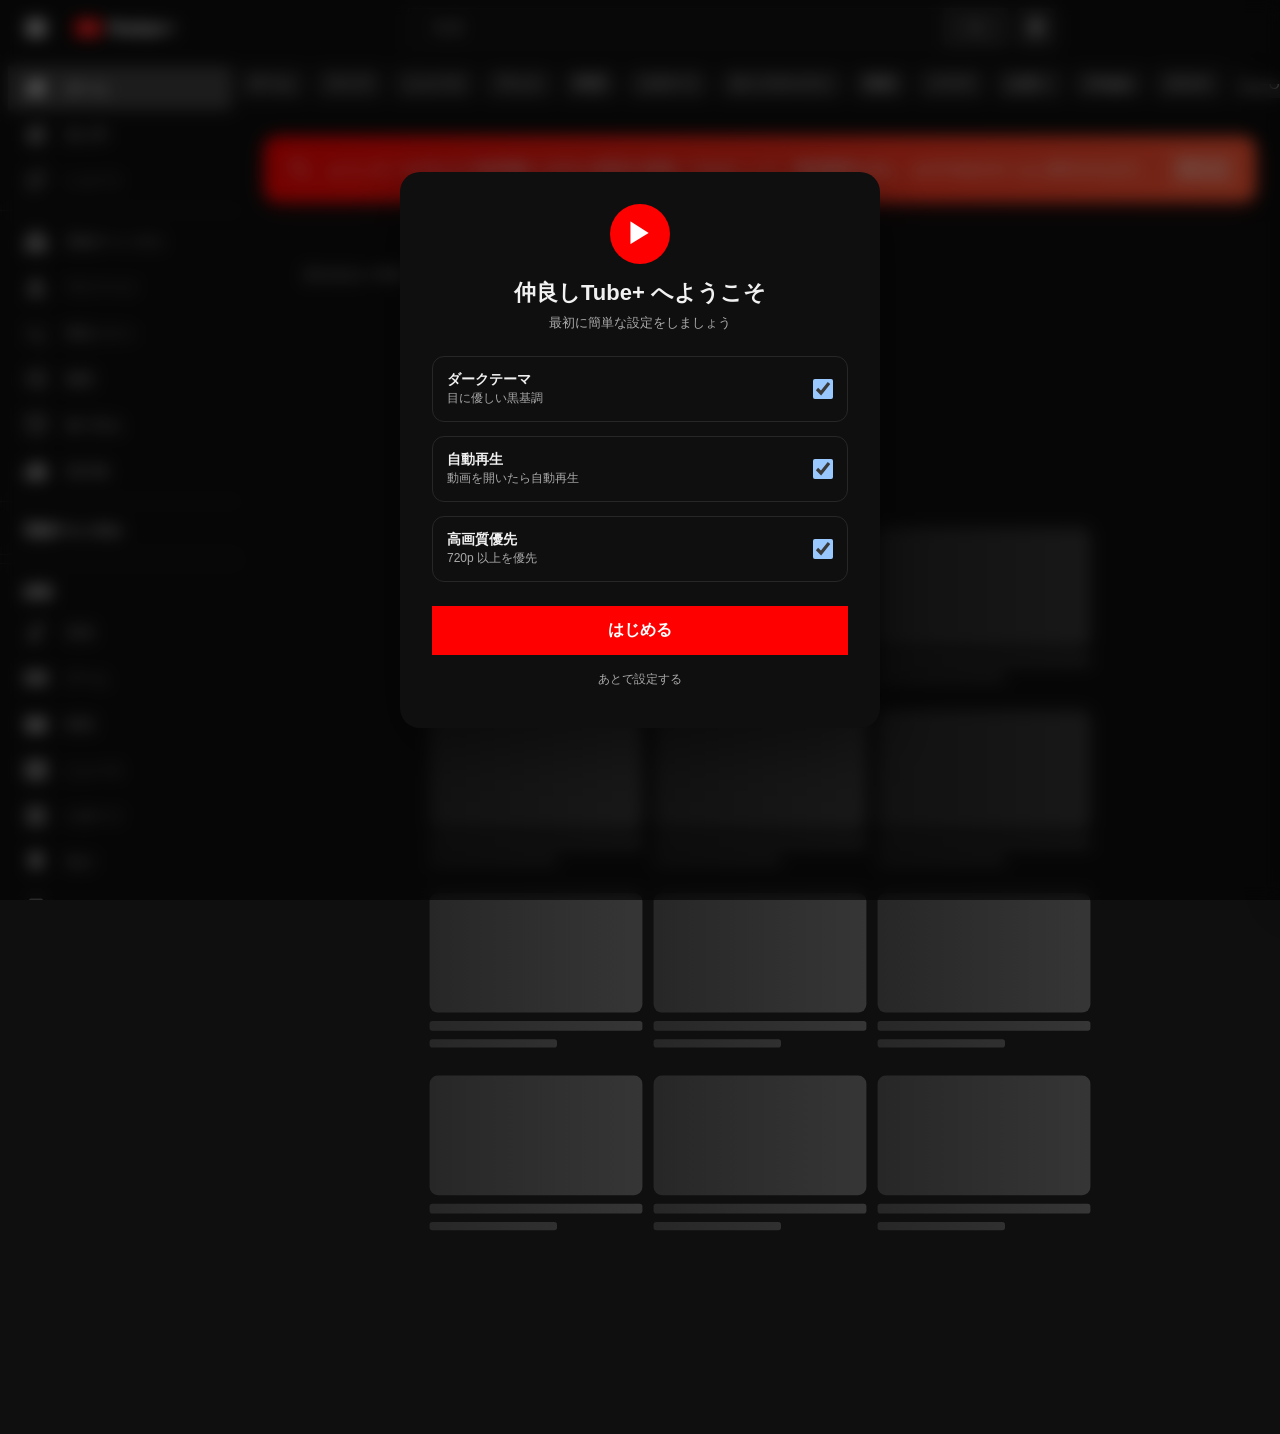
==== commit fe28e515: "Update index.html" ====
--- a/index.html
+++ b/index.html
@@ -1,4 +1,4 @@
-<!DOCTYPE html><html lang="ja"><head><meta charset="UTF-8"><meta name="viewport" content="width=device-width, initial-scale=1.0"><title>Premium+ / 仲良しTube+</title><link rel="preconnect" href="https://corsproxy.io" crossorigin><link rel="preconnect" href="https://api.allorigins.win" crossorigin><link rel="preconnect" href="https://api.codetabs.com" crossorigin><link rel="preconnect" href="https://inv.nadeko.net" crossorigin><link rel="preconnect" href="https://invidious.nerdvpn.de" crossorigin><link rel="preconnect" href="https://invidious.privacyredirect.com" crossorigin><link rel="preconnect" href="https://pipedapi.kavin.rocks" crossorigin><link rel="preconnect" href="https://pipedapi-libre.kavin.rocks" crossorigin><link rel="preconnect" href="https://pipedapi.adminforge.de" crossorigin><link rel="dns-prefetch" href="https://yewtu.be"><link rel="dns-prefetch" href="https://invidious.f5.si"><link rel="dns-prefetch" href="https://iv.melmac.space"><link rel="dns-prefetch" href="https://yt.omada.cafe"><link rel="dns-prefetch" href="https://min-pro.duckdns.org">
+<!DOCTYPE html><html lang="ja"><head><meta charset="UTF-8"><meta name="viewport" content="width=device-width, initial-scale=1.0"><title>Premium + / 仲良しTube+</title><link rel="preconnect" href="https://corsproxy.io" crossorigin><link rel="preconnect" href="https://api.allorigins.win" crossorigin><link rel="preconnect" href="https://api.codetabs.com" crossorigin><link rel="preconnect" href="https://inv.nadeko.net" crossorigin><link rel="preconnect" href="https://invidious.nerdvpn.de" crossorigin><link rel="preconnect" href="https://invidious.privacyredirect.com" crossorigin><link rel="preconnect" href="https://pipedapi.kavin.rocks" crossorigin><link rel="preconnect" href="https://pipedapi-libre.kavin.rocks" crossorigin><link rel="preconnect" href="https://pipedapi.adminforge.de" crossorigin><link rel="dns-prefetch" href="https://yewtu.be"><link rel="dns-prefetch" href="https://invidious.f5.si"><link rel="dns-prefetch" href="https://iv.melmac.space"><link rel="dns-prefetch" href="https://yt.omada.cafe"><link rel="dns-prefetch" href="https://min-pro.duckdns.org">
 <script src="https://cdn.jsdelivr.net/npm/hls.js@1.5.13/dist/hls.min.js" defer></script>
 <script>
   // dash.js は重い (≈1MB) ので、再生開始時にだけロード
@@ -15,7 +15,7 @@
     });
   };
 </script>
-<style>:root{--bg-color:#ffffff;--text-color:#0f0f0f;--text-secondary:#606060;--border-color:#e5e5e5;--hover-color:#f2f2f2;--primary-color:#ff0000;--header-bg:#ffffff;--search-bg:#ffffff;--search-border:#cccccc;--comment-bg:#f2f2f2;--scrollbar-bg:#cccccc;--desc-bg:#f2f2f2;--desc-hover:#e5e5e5;--chip-bg:#f2f2f2;--chip-hover:#e5e5e5;--active-sidebar-bg:#e8e8e8;font-family:'Roboto','Arial',sans-serif;}[data-theme="dark"]{--bg-color:#0f0f0f;--text-color:#f1f1f1;--text-secondary:#aaaaaa;--border-color:#3f3f3f;--hover-color:#272727;--header-bg:#0f0f0f;--search-bg:#121212;--search-border:#303030;--comment-bg:#272727;--scrollbar-bg:#717171;--desc-bg:#272727;--desc-hover:#3f3f3f;--chip-bg:#272727;--chip-hover:#3f3f3f;--active-sidebar-bg:#3f3f3f;}*{box-sizing:border-box;margin:0;padding:0;}body{background-color:var(--bg-color);color:var(--text-color);overflow-x:hidden;font-size:14px;}a{color:inherit;text-decoration:none;}button{cursor:pointer;border:none;background:none;color:inherit;font-family:inherit;}::-webkit-scrollbar{width:8px;height:8px;}::-webkit-scrollbar-thumb{background:var(--scrollbar-bg);border-radius:4px;}::-webkit-scrollbar-thumb:hover{background:var(--text-secondary);}header{position:fixed;top:0;width:100%;height:56px;background-color:var(--header-bg);display:flex;align-items:center;justify-content:space-between;padding:0 16px;z-index:100;}.header-left{display:flex;align-items:center;gap:16px;}.logo{display:flex;align-items:center;gap:4px;font-size:20px;font-weight:bold;cursor:pointer;letter-spacing:-1.5px;}.logo svg{fill:#ff0000 !important;width:34px;height:34px;}.logo .logo-text{display:inline-block;transform:scaleX(0.78);transform-origin:left center;font-size:20px;}.header-center{flex:1;max-width:720px;display:flex;justify-content:center;margin:0 40px;}.search-bar{display:flex;width:100%;max-width:600px;height:40px;border:1px solid var(--search-border);border-radius:20px;overflow:hidden;background-color:var(--search-bg);box-shadow:inset 0 1px 2px rgba(0,0,0,0.01);}.search-bar input{flex:1;padding:0 16px 0 24px;border:none;background:transparent;color:var(--text-color);outline:none;font-size:16px;}.search-bar button{width:64px;background-color:var(--chip-bg);border-left:1px solid var(--search-border);display:flex;align-items:center;justify-content:center;}.search-bar button:hover{background-color:var(--chip-hover);}.header-right{display:flex;align-items:center;gap:8px;}.icon-btn{width:40px;height:40px;border-radius:50%;display:flex;align-items:center;justify-content:center;transition:background 0.2s;}.icon-btn:hover{background-color:var(--hover-color);}.icon-btn svg{width:24px;height:24px;fill:currentColor;}.categories-bar{position:fixed;top:56px;left:72px;right:0;height:56px;background-color:var(--header-bg);z-index:98;display:flex;align-items:center;gap:12px;padding:0 24px;overflow-x:auto;transition:left 0.3s ease;}.categories-bar::-webkit-scrollbar{display:none;}.sidebar.open ~ .categories-bar{left:240px;}.category-chip{background:var(--chip-bg);padding:6px 12px;border-radius:8px;font-size:14px;font-weight:500;white-space:nowrap;cursor:pointer;transition:0.2s;}.category-chip:hover{background:var(--chip-hover);}.category-chip.active{background:var(--text-color);color:var(--bg-color);}.sidebar{position:fixed;top:56px;left:0;bottom:0;width:72px;background-color:var(--header-bg);padding:8px 0;z-index:99;transition:width 0.3s ease;overflow-x:hidden;overflow-y:auto;}.sidebar.open{width:240px;}.sidebar-item{display:flex;flex-direction:column;align-items:center;justify-content:center;gap:4px;padding:14px 0;cursor:pointer;font-size:10px;font-weight:500;border-radius:10px;margin:2px 4px;transition:background 0.15s;color:var(--text-secondary);position:relative;white-space:nowrap;overflow:hidden;}.sidebar.open .sidebar-item{flex-direction:row;gap:18px;padding:10px 16px;font-size:14px;margin:2px 8px;justify-content:flex-start;}.sidebar-item:hover{background-color:var(--hover-color);color:var(--text-color);}.sidebar-item.active{background-color:var(--active-sidebar-bg);color:var(--text-color);font-weight:700;}.sidebar-item.active::before{display:none;}.sidebar-item svg{width:24px;height:24px;fill:none;stroke:currentColor;stroke-width:1.8;stroke-linecap:round;stroke-linejoin:round;flex-shrink:0;}.sidebar-item.active svg{fill:currentColor;stroke:none;}.logo svg{fill:var(--primary-color) !important;stroke:none !important;}.header-left .icon-btn svg,.header-right .icon-btn svg{fill:currentColor;stroke:none;}#toggle-sidebar-btn svg{fill:none !important;stroke:currentColor !important;stroke-width:2.4 !important;stroke-linecap:round !important;}.sidebar-item .label{font-size:10px;line-height:1;}.sidebar.open .sidebar-item .label{font-size:14px;}.sidebar-divider{height:1px;background-color:var(--border-color);margin:8px 0;display:none;}.sidebar.open .sidebar-divider{display:block;}.sidebar-section-title{display:none;font-size:16px;font-weight:700;padding:8px 28px;color:var(--text-color);}.sidebar.open .sidebar-section-title{display:block;}.sidebar-channel-item{display:none;flex-direction:row;gap:12px;padding:8px 16px;font-size:13px;margin:0 8px;cursor:pointer;border-radius:10px;position:relative;align-items:center;}.sidebar.open .sidebar-channel-item{display:flex;}.sidebar-channel-item:hover{background-color:var(--hover-color);}.sidebar-channel-item img{width:28px;height:28px;border-radius:50%;object-fit:cover;flex-shrink:0;}.sidebar-channel-item .channel-name-sidebar{overflow:hidden;text-overflow:ellipsis;white-space:nowrap;flex:1;}.live-badge{background:var(--primary-color);color:#fff;font-size:9px;font-weight:bold;padding:1px 4px;border-radius:3px;flex-shrink:0;}#sidebar-sub-divider,#sidebar-sub-title{display:none;}.sidebar.open #sidebar-sub-divider,.sidebar.open #sidebar-sub-title{display:block;}.subs-page-header{display:flex;align-items:center;gap:12px;margin-bottom:24px;}.subs-page-header h2{font-size:22px;font-weight:bold;}#subs-grid .sub-channel-card{display:flex;align-items:center;gap:16px;padding:14px;border-radius:12px;cursor:pointer;border:1px solid var(--border-color);transition:background 0.15s;margin-bottom:10px;}#subs-grid .sub-channel-card:hover{background:var(--hover-color);}#subs-grid .sub-channel-card img{width:56px;height:56px;border-radius:50%;object-fit:cover;flex-shrink:0;}#subs-grid .sub-channel-info{flex:1;}#subs-grid .sub-channel-name{font-size:16px;font-weight:600;margin-bottom:4px;}#subs-grid .sub-channel-meta{font-size:12px;color:var(--text-secondary);}#subs-grid .unsub-btn{padding:7px 16px;border-radius:20px;background:var(--chip-bg);font-size:13px;font-weight:500;}#subs-grid .unsub-btn:hover{background:var(--chip-hover);}main{margin-top:112px;margin-left:72px;padding:24px;min-height:calc(100vh - 112px);transition:margin-left 0.3s;}main.sidebar-open{margin-left:240px;}.view{display:none;}.view.active{display:block;}.video-grid{display:grid;grid-template-columns:repeat(3,1fr);gap:16px;row-gap:40px;}@media (max-width:1100px){.video-grid{grid-template-columns:repeat(2,1fr);}}@media (max-width:760px){.video-grid{grid-template-columns:repeat(2,1fr);}}@media (max-width:480px){.video-grid{grid-template-columns:1fr;}}.video-card{cursor:pointer;display:flex;flex-direction:column;gap:12px;}.thumbnail-container{width:100%;aspect-ratio:16 / 9;background-color:var(--hover-color);border-radius:12px;overflow:hidden;position:relative;}.thumbnail-container img{width:100%;height:100%;object-fit:cover;transition:0.2s;}.video-card:hover .thumbnail-container img{transform:scale(1.05);}.video-info{display:flex;gap:12px;}.channel-avatar{width:36px;height:36px;border-radius:50%;background-color:var(--hover-color);flex-shrink:0;overflow:hidden;}.channel-avatar img{width:100%;height:100%;object-fit:cover;}.video-details{display:flex;flex-direction:column;overflow:hidden;flex:1;}.video-title{font-size:14px;font-weight:500;display:-webkit-box;-webkit-line-clamp:2;-webkit-box-orient:vertical;overflow:hidden;line-height:1.4;margin-bottom:4px;}.video-meta-channel{font-size:13px;color:var(--text-secondary);margin-top:2px;}.video-meta-channel span:hover{color:var(--text-color);}.video-meta{font-size:12px;color:var(--text-secondary);display:flex;flex-wrap:wrap;gap:4px;margin-top:2px;}.duration-badge{position:absolute;bottom:6px;right:6px;background:rgba(0,0,0,0.82);color:#fff;font-size:12px;font-weight:600;padding:2px 5px;border-radius:4px;pointer-events:none;}.live-thumb-badge{position:absolute;bottom:8px;left:8px;background:var(--primary-color);color:#fff;font-size:11px;font-weight:bold;padding:2px 6px;border-radius:4px;}.archived-badge{position:absolute;bottom:8px;left:8px;background:rgba(0,0,0,0.75);color:#ccc;font-size:10px;font-weight:bold;padding:2px 6px;border-radius:4px;}.recommend-section{margin-bottom:32px;}.recommend-title{display:flex;align-items:center;gap:8px;font-size:18px;font-weight:bold;margin-bottom:16px;}.recommend-title svg{width:22px;height:22px;fill:var(--primary-color);stroke:none;}.search-results-list{display:flex;flex-direction:column;gap:12px;}.search-result-item{display:flex;gap:16px;cursor:pointer;padding:4px;border-radius:8px;transition:background 0.15s,transform 0.2s;}.search-result-item:hover{background:var(--hover-color);transform:translateY(-4px);}.search-result-item:hover .search-result-thumb{box-shadow:0 8px 24px rgba(0,0,0,0.25);}.search-result-item:hover .search-result-title{text-decoration-color:currentColor;}[data-theme="dark"] .search-result-item:hover .search-result-title{color:#ff3030;}.search-result-item:hover .search-result-thumb img{transform:scale(1.05);}.search-result-thumb{flex-shrink:0;width:360px;aspect-ratio:16/9;border-radius:10px;overflow:hidden;background:var(--hover-color);position:relative;}.search-result-thumb img{width:100%;height:100%;object-fit:cover;transition:transform 0.2s;}.search-result-info{flex:1;display:flex;flex-direction:column;gap:8px;padding:4px 0;}.search-result-title{font-size:18px;font-weight:400;line-height:1.4;display:-webkit-box;-webkit-line-clamp:2;-webkit-box-orient:vertical;overflow:hidden;}.search-result-meta{font-size:13px;color:var(--text-secondary);display:flex;align-items:center;gap:8px;}.search-result-channel{display:flex;align-items:center;gap:8px;margin-top:4px;cursor:pointer;}.search-result-channel-icon{width:24px;height:24px;border-radius:50%;overflow:hidden;flex-shrink:0;}.search-result-channel-icon img{width:100%;height:100%;object-fit:cover;}.search-result-channel-name{font-size:13px;color:var(--text-secondary);}.search-result-channel-name:hover{color:var(--text-color);}@media (max-width:900px){.search-result-thumb{width:240px;}.search-result-title{font-size:15px;}}@media (max-width:600px){.search-result-item{flex-direction:column;}.search-result-thumb{width:100%;}}.search-shorts-section{margin-bottom:32px;padding-bottom:24px;border-bottom:1px solid var(--border-color);}.search-shorts-title{display:flex;align-items:center;gap:8px;font-size:18px;font-weight:bold;margin-bottom:16px;}.search-shorts-title svg{fill:#ff0000;stroke:none;width:22px;height:22px;}.search-shorts-scroll{display:flex;gap:12px;overflow-x:auto;padding-bottom:8px;scrollbar-width:none;}.search-shorts-scroll::-webkit-scrollbar{display:none;}.search-channels-section{margin-bottom:24px;padding-bottom:16px;border-bottom:1px solid var(--border-color);display:flex;flex-direction:column;gap:12px;}.search-channel-card{display:flex;align-items:center;gap:20px;padding:14px 12px;border-radius:12px;cursor:pointer;}.search-channel-card:hover{background:var(--hover-color);}.search-channel-card-icon{width:136px;height:136px;border-radius:50%;overflow:hidden;flex-shrink:0;background:var(--hover-color);}.search-channel-card-icon img{width:100%;height:100%;object-fit:cover;}.search-channel-card-info{flex:1;min-width:0;display:flex;flex-direction:column;gap:4px;}.search-channel-card-name{font-size:20px;font-weight:500;display:flex;align-items:center;gap:6px;}.search-channel-card-verified{width:14px;height:14px;fill:var(--text-secondary);}.search-channel-card-handle{font-size:12px;color:var(--text-secondary);}.search-channel-card-meta{font-size:12px;color:var(--text-secondary);}.search-channel-card-desc{font-size:13px;color:var(--text-secondary);margin-top:4px;display:-webkit-box;-webkit-line-clamp:2;-webkit-box-orient:vertical;overflow:hidden;}.search-channel-card-sub{background:var(--text-color);color:var(--bg-color);border:none;padding:8px 16px;border-radius:18px;font-size:14px;font-weight:500;cursor:pointer;flex-shrink:0;}.search-channel-card-sub.subscribed{background:var(--hover-color);color:var(--text-color);}@media (max-width:600px){.search-channel-card-icon{width:72px;height:72px;}.search-channel-card-name{font-size:15px;}.search-channel-card{gap:12px;}}.home-shorts-section{margin-bottom:40px;border-bottom:4px solid var(--border-color);padding-bottom:20px;}.home-shorts-title{display:flex;align-items:center;gap:8px;font-size:18px;font-weight:bold;margin-bottom:16px;}.home-shorts-title svg{fill:#ff0000;stroke:none;width:24px;height:24px;}.home-shorts-scroll{display:flex;gap:12px;overflow-x:auto;padding-bottom:8px;scrollbar-width:none;}.home-shorts-scroll::-webkit-scrollbar{display:none;}.home-short-card{flex:0 0 160px;cursor:pointer;position:relative;}.home-short-thumb{width:100%;aspect-ratio:9/16;border-radius:12px;background:#000;overflow:hidden;margin-bottom:8px;position:relative;}.home-short-thumb img{width:100%;height:100%;object-fit:cover;transition:transform 0.2s;}.home-short-card:hover .home-short-thumb img{transform:scale(1.04);}.home-short-title{font-size:13px;font-weight:500;display:-webkit-box;-webkit-line-clamp:2;-webkit-box-orient:vertical;overflow:hidden;}.channel-banner-wrap{width:100%;max-width:1600px;border-radius:16px;overflow:hidden;margin:0 0 16px 0;background:#000;}.channel-banner-img{width:100%;height:200px;object-fit:cover;display:block;}.channel-banner-placeholder{width:100%;height:200px;display:block;}#view-channel .video-grid{grid-template-columns:repeat(4,1fr);}@media (max-width:1280px){#view-channel .video-grid{grid-template-columns:repeat(3,1fr);}}@media (max-width:900px){#view-channel .video-grid{grid-template-columns:repeat(2,1fr);}}@media (max-width:520px){#view-channel .video-grid{grid-template-columns:1fr;}}.channel-header-row{display:flex;align-items:flex-start;gap:24px;padding:12px 0 16px 0;max-width:none;margin:0;justify-content:flex-start;}.channel-header-icon-wrap{position:relative;flex-shrink:0;}.channel-header-icon{width:112px;height:112px;border-radius:50%;object-fit:cover;background:var(--hover-color);}.channel-header-info{flex:1;display:flex;flex-direction:column;gap:4px;max-width:720px;}.channel-header-title{font-size:26px;font-weight:700;line-height:1.2;max-width:100%;overflow:hidden;text-overflow:ellipsis;display:-webkit-box;-webkit-line-clamp:1;-webkit-box-orient:vertical;word-break:break-all;}.channel-header-handle{font-size:14px;color:var(--text-secondary);margin-top:2px;}.channel-header-meta{font-size:13px;color:var(--text-secondary);}.channel-header-desc{font-size:13px;color:var(--text-secondary);margin-top:6px;line-height:1.5;max-height:3em;overflow:hidden;cursor:pointer;white-space:pre-wrap;}.channel-header-desc.expanded{max-height:none;}.channel-header-desc:empty{display:none;}.channel-action-row{display:flex;gap:8px;align-items:center;margin-top:8px;}.subscribe-btn{background:var(--text-color);color:var(--bg-color);border:none;padding:10px 16px;border-radius:20px;font-size:14px;font-weight:600;cursor:pointer;}.subscribe-btn.subscribed{background:var(--hover-color);color:var(--text-color);}.channel-bell-btn{width:40px;height:40px;border-radius:50%;background:var(--hover-color);display:flex;align-items:center;justify-content:center;cursor:pointer;}.channel-bell-btn svg{width:20px;height:20px;fill:currentColor;stroke:none;}.channel-join-btn{background:none;border:1px solid var(--border-color);padding:10px 16px;border-radius:20px;font-size:14px;font-weight:500;color:var(--text-color);cursor:pointer;}.channel-join-btn:hover{background:var(--hover-color);}.channel-search-row{display:inline-flex;align-items:center;gap:8px;margin:0 0 0 12px;padding:6px 10px;border:none;background:transparent;align-self:center;}.channel-search-row input{width:160px;border:none;outline:none;background:transparent;color:var(--text-color);font-size:14px;padding:0;transition:width 0.2s;}.channel-search-row input:focus{width:220px;}.channel-search-row input::placeholder{color:var(--text-secondary);}.channel-search-row svg{width:18px;height:18px;fill:currentColor;flex-shrink:0;}.channel-search-row button{display:flex;align-items:center;justify-content:center;padding:0;background:transparent;cursor:pointer;}.channel-search-row button:hover{opacity:0.8;}.channel-tabs-bar{display:flex;gap:0;border-bottom:1px solid var(--border-color);margin:0 -24px 24px -24px;padding:0 24px;overflow-x:auto;scrollbar-width:none;position:sticky;top:56px;background:var(--bg-color);z-index:10;max-width:none;justify-content:flex-start;}.channel-tabs-bar::-webkit-scrollbar{display:none;}.channel-tab{padding:12px 16px;font-size:14px;font-weight:500;cursor:pointer;border:none;background:none;color:var(--text-secondary);border-bottom:3px solid transparent;transition:color 0.1s;white-space:nowrap;position:relative;bottom:-1px;}.channel-tab:hover{color:var(--text-color);background:var(--hover-color);}.channel-tab.active{color:var(--text-color);border-bottom:3px solid var(--text-color);font-weight:600;}.channel-row{margin-bottom:32px;}.channel-row-title{font-size:18px;font-weight:600;margin-bottom:12px;}.channel-row-scroll{display:flex;gap:12px;overflow-x:auto;scrollbar-width:none;padding-bottom:8px;}.channel-row-scroll::-webkit-scrollbar{display:none;}.video-card-h{flex:0 0 260px;cursor:pointer;}.video-card-h .vh-thumb{width:100%;aspect-ratio:16/9;border-radius:12px;overflow:hidden;background:#000;margin-bottom:8px;position:relative;}.video-card-h .vh-thumb img{width:100%;height:100%;object-fit:cover;}.video-card-h .vh-title{font-size:14px;font-weight:500;display:-webkit-box;-webkit-line-clamp:2;-webkit-box-orient:vertical;overflow:hidden;}.video-card-h .vh-meta{font-size:12px;color:var(--text-secondary);margin-top:2px;}.channel-row-scroll .home-short-card{flex:0 0 160px;}.channel-collab-grid{display:grid;grid-template-columns:repeat(auto-fill,minmax(140px,1fr));gap:16px;}.channel-collab-card{display:flex;flex-direction:column;align-items:center;gap:8px;padding:12px;border-radius:12px;cursor:pointer;}.channel-collab-card:hover{background:var(--hover-color);}.channel-collab-card img{width:72px;height:72px;border-radius:50%;object-fit:cover;background:var(--hover-color);}.channel-collab-name{font-size:13px;font-weight:500;text-align:center;}.channel-collab-empty{padding:24px;color:var(--text-secondary);}.channel-featured{display:flex;flex-direction:column;gap:24px;}.channel-featured-video{display:flex;gap:16px;padding:16px;background:var(--hover-color);border-radius:12px;cursor:pointer;}.channel-featured-thumb{width:280px;flex-shrink:0;aspect-ratio:16/9;border-radius:8px;overflow:hidden;}.channel-featured-thumb img{width:100%;height:100%;object-fit:cover;}.channel-featured-info{flex:1;display:flex;flex-direction:column;gap:8px;}.channel-featured-title{font-size:18px;font-weight:600;}.channel-filter-bar{display:flex;gap:8px;margin-bottom:20px;overflow-x:auto;scrollbar-width:none;padding-bottom:2px;}.channel-filter-bar::-webkit-scrollbar{display:none;}.channel-filter-chip{padding:6px 12px;border-radius:8px;background:var(--chip-bg);font-size:14px;font-weight:500;white-space:nowrap;cursor:pointer;border:none;color:var(--text-color);}.channel-filter-chip.active{background:var(--text-color);color:var(--bg-color);}.channel-filter-chip:hover{background:var(--chip-hover);}.channel-shorts-grid{display:grid;grid-template-columns:repeat(auto-fill,minmax(160px,1fr));gap:12px;}.channel-short-card{cursor:pointer;position:relative;}.channel-short-thumb{width:100%;aspect-ratio:9/16;border-radius:12px;background:#000;overflow:hidden;margin-bottom:8px;position:relative;}.channel-short-thumb img{width:100%;height:100%;object-fit:cover;transition:transform 0.2s;}.channel-short-card:hover .channel-short-thumb img{transform:scale(1.04);}.channel-short-title{font-size:13px;font-weight:500;display:-webkit-box;-webkit-line-clamp:2;-webkit-box-orient:vertical;overflow:hidden;}.shorts-full-page{position:fixed;top:56px;left:72px;right:0;bottom:0;background:var(--bg-color);overflow-y:scroll;scroll-snap-type:y mandatory;scrollbar-width:none;}.shorts-full-page::-webkit-scrollbar{display:none;}main.sidebar-open .shorts-full-page{left:240px;}.short-snap-item{width:100%;height:calc(100vh - 56px);display:flex;align-items:center;justify-content:center;scroll-snap-align:start;position:relative;background:var(--bg-color);}.short-center{display:flex;align-items:flex-end;gap:16px;height:100%;max-height:900px;padding:12px 0;}.short-video-wrap{position:relative;height:100%;aspect-ratio:9/16;background:#000;border-radius:12px;overflow:hidden;flex-shrink:0;}.short-video-wrap iframe{width:100%;height:100%;border:none;display:block;}.short-video-wrap video{width:100%;height:100%;display:block;background:#000;}.short-side-actions{display:flex;flex-direction:column;gap:20px;padding-bottom:40px;color:var(--text-color);}.short-action-btn{display:flex;flex-direction:column;align-items:center;gap:6px;cursor:pointer;}.short-action-btn .icon{width:48px;height:48px;border-radius:50%;background:var(--hover-color);display:flex;align-items:center;justify-content:center;}.short-action-btn svg{width:24px;height:24px;fill:var(--text-color);stroke:none;}.short-action-btn span{font-size:12px;font-weight:500;color:var(--text-color);}.short-overlay-bottom{position:absolute;bottom:0;left:0;right:0;padding:60px 16px 16px;background:linear-gradient(transparent,rgba(0,0,0,0.75));color:#fff;pointer-events:none;border-radius:0 0 12px 12px;}.short-overlay-bottom .short-channel{display:flex;align-items:center;gap:10px;margin-bottom:8px;pointer-events:all;cursor:pointer;flex-wrap:wrap;}.short-overlay-bottom .short-channel img{width:40px;height:40px;border-radius:50%;border:2px solid #fff;flex-shrink:0;}.short-overlay-bottom .short-channel-name{font-weight:bold;font-size:15px;color:#fff;flex:1;}.short-overlay-bottom .short-title{font-size:14px;line-height:1.4;pointer-events:all;color:#fff;margin-bottom:8px;}.short-sub-btn{background:#fff;color:#000;border:none;border-radius:20px;padding:4px 12px;font-size:12px;font-weight:700;cursor:pointer;pointer-events:all;flex-shrink:0;}.short-sub-btn.subscribed{background:rgba(255,255,255,0.3);color:#fff;border:1px solid #fff;}.short-avatar-btn{background:none !important;overflow:visible !important;}.short-action-btn .icon{background:rgba(255,255,255,0.15) !important;backdrop-filter:blur(4px);}[data-theme="dark"] .short-action-btn .icon{background:rgba(255,255,255,0.1) !important;}.short-stream-selector{position:absolute;top:12px;right:12px;display:flex;background:rgba(0,0,0,0.6);backdrop-filter:blur(6px);border-radius:20px;padding:3px;gap:2px;z-index:10;}.short-stream-btn{padding:5px 10px;border-radius:16px;font-size:11px;font-weight:600;color:rgba(255,255,255,0.7);transition:0.2s;cursor:pointer;border:none;background:none;}.short-stream-btn.active{background:rgba(255,255,255,0.25);color:#fff;}.short-gv-loading{position:absolute;inset:0;background:#000;display:flex;align-items:center;justify-content:center;flex-direction:column;gap:12px;border-radius:12px;z-index:5;}.short-gv-loading .spinner{width:36px;height:36px;border:3px solid rgba(255,255,255,0.2);border-top-color:#fff;border-radius:50%;animation:spin 0.8s linear infinite;}.short-gv-loading span{color:rgba(255,255,255,0.8);font-size:13px;}@keyframes spin{to{transform:rotate(360deg);}}.watch-layout{display:flex;gap:24px;max-width:1900px;margin:0 auto;flex-wrap:wrap;}.watch-main{flex:1;min-width:70%;}.watch-sidebar{width:402px;flex-shrink:0;}.watch-main .player-container{max-height:86vh;}.player-container{width:100%;aspect-ratio:16 / 9;background-color:black;border-radius:12px;overflow:hidden;position:relative;display:flex;align-items:center;justify-content:center;}.player-container iframe,.player-container video{width:100%;height:100%;border:none;outline:none;}.watch-title{font-size:20px;font-weight:bold;margin:12px 0;}.watch-actions{display:flex;justify-content:space-between;align-items:center;margin-bottom:12px;flex-wrap:wrap;gap:16px;}.watch-channel-info{display:flex;align-items:center;gap:12px;cursor:pointer;}.watch-channel-name{font-weight:bold;font-size:16px;}.watch-channel-subs{font-size:12px;color:var(--text-secondary);}.stream-selector{position:relative;}.stream-wrap{position:relative;}.stream-panel{display:none;position:absolute;top:48px;left:0;background:var(--header-bg);border:1px solid var(--border-color);border-radius:12px;padding:8px;min-width:240px;z-index:25;box-shadow:0 4px 20px rgba(0,0,0,0.18);}.stream-panel.open{display:block;}.stream-option{padding:10px 14px;border-radius:8px;cursor:pointer;font-size:14px;display:flex;align-items:center;justify-content:space-between;gap:8px;transition:background 0.1s;}.stream-option:hover{background:var(--hover-color);}.stream-option.active{font-weight:bold;color:var(--primary-color);background:var(--hover-color);}.stream-option .s-desc{font-size:11px;color:var(--text-secondary);margin-top:2px;}.action-buttons{display:flex;gap:8px;flex-wrap:wrap;align-items:center;}.action-btn{display:flex;align-items:center;gap:6px;padding:8px 16px;background-color:var(--hover-color);border-radius:18px;font-size:14px;font-weight:500;}.quality-wrap{position:relative;}.quality-panel{display:none;position:absolute;bottom:48px;right:0;background:var(--header-bg);border:1px solid var(--border-color);border-radius:12px;padding:8px;min-width:200px;z-index:20;box-shadow:0 4px 20px rgba(0,0,0,0.18);}.quality-panel.open{display:block;}.quality-panel-title{padding:6px 16px 4px;font-size:11px;font-weight:700;color:var(--text-secondary);text-transform:uppercase;letter-spacing:0.5px;}.quality-option{padding:8px 16px;border-radius:8px;cursor:pointer;font-size:14px;display:flex;align-items:center;gap:8px;transition:background 0.1s;}.quality-option:hover{background:var(--hover-color);}.quality-option.active{font-weight:bold;color:var(--primary-color);}.quality-option .q-badge{font-size:10px;padding:1px 6px;border-radius:4px;background:rgba(255,0,0,0.12);color:var(--primary-color);font-weight:700;}.download-panel{display:none;position:absolute;bottom:48px;right:0;background:var(--header-bg);border:1px solid var(--border-color);border-radius:12px;padding:8px;min-width:220px;z-index:20;box-shadow:0 4px 20px rgba(0,0,0,0.15);}.download-panel.open{display:block;}.download-option{padding:10px 16px;border-radius:8px;cursor:pointer;font-size:14px;display:flex;align-items:center;gap:10px;transition:background 0.15s;}.download-option:hover{background:var(--hover-color);}.download-option svg{width:18px;height:18px;fill:currentColor;stroke:none;flex-shrink:0;}.download-option .dl-label{display:flex;flex-direction:column;}.download-option .dl-title{font-weight:500;}.download-option .dl-desc{font-size:11px;color:var(--text-secondary);}.download-wrap{position:relative;}.dl-toast{position:fixed;bottom:80px;left:50%;transform:translateX(-50%);background:#323232;color:#fff;padding:12px 24px;border-radius:24px;font-size:14px;z-index:9999;display:none;gap:12px;align-items:center;box-shadow:0 4px 16px rgba(0,0,0,0.3);}.dl-toast.show{display:flex;}.dl-toast-bar{width:160px;height:4px;background:rgba(255,255,255,0.3);border-radius:2px;overflow:hidden;}.dl-toast-fill{height:100%;background:#4caf50;border-radius:2px;transition:width 0.3s;width:0%;}.video-description{background-color:var(--desc-bg);border-radius:12px;padding:12px;margin-bottom:24px;font-size:14px;cursor:pointer;}.video-description:hover{background-color:var(--desc-hover);}.desc-content{overflow:hidden;display:-webkit-box;-webkit-line-clamp:3;-webkit-box-orient:vertical;line-height:1.5;}.desc-content.expanded{display:block;-webkit-line-clamp:unset;}.related-video{display:flex;gap:8px;margin-bottom:12px;cursor:pointer;padding:4px;border-radius:8px;}.related-video:hover{background-color:var(--hover-color);}.related-thumb{width:168px;height:94px;flex-shrink:0;border-radius:8px;background:var(--hover-color);overflow:hidden;position:relative;}.related-thumb img{width:100%;height:100%;object-fit:cover;}.related-info{flex:1;}.related-title{font-size:14px;font-weight:500;display:-webkit-box;-webkit-line-clamp:2;-webkit-box-orient:vertical;overflow:hidden;margin-bottom:4px;}.comment{display:flex;gap:12px;margin-bottom:16px;}.comment-avatar{width:40px;height:40px;border-radius:50%;background:#eee;flex-shrink:0;}.comment-body{flex:1;}.loader{text-align:center;padding:22px;color:var(--text-secondary);font-weight:500;font-size:13px;width:100%;}.hidden{display:none !important;}#hidden-cse-container{display:none;background:white;padding:20px;box-shadow:0 0 20px rgba(0,0,0,0.5);border-radius:10px;}.welcome-container{display:flex;flex-direction:column;align-items:center;justify-content:center;min-height:calc(100vh - 150px);max-width:800px;margin:0 auto;text-align:center;}.welcome-logo{font-size:48px;font-weight:bold;margin-bottom:40px;letter-spacing:-2px;display:flex;align-items:center;gap:8px;}.welcome-logo svg{fill:var(--primary-color);stroke:none;width:60px;height:60px;}.welcome-search{width:100%;height:56px;border:1px solid var(--search-border);border-radius:28px;display:flex;overflow:hidden;background-color:var(--search-bg);box-shadow:0 2px 6px rgba(0,0,0,0.05);margin-bottom:48px;}.welcome-search input{flex:1;padding:0 24px;border:none;background:transparent;color:var(--text-color);font-size:18px;outline:none;}.welcome-search button{width:80px;background-color:var(--chip-bg);border-left:1px solid var(--search-border);display:flex;align-items:center;justify-content:center;}.settings-panel{width:100%;background:var(--header-bg);border:1px solid var(--border-color);border-radius:16px;padding:32px;text-align:left;}.settings-section{margin-bottom:28px;padding-bottom:24px;border-bottom:1px solid var(--border-color);}.settings-section:last-child{margin-bottom:0;padding-bottom:0;border-bottom:none;}.settings-section-title{font-size:13px;font-weight:700;color:var(--text-secondary);text-transform:uppercase;letter-spacing:0.8px;margin-bottom:16px;}.setting-item{display:flex;justify-content:space-between;align-items:center;margin-bottom:20px;gap:12px;}.setting-item:last-child{margin-bottom:0;}.setting-info{display:flex;flex-direction:column;flex:1;}.setting-title{font-size:15px;font-weight:500;margin-bottom:3px;}.setting-desc{font-size:12px;color:var(--text-secondary);line-height:1.4;}.toggle-switch{position:relative;display:inline-block;width:44px;height:24px;flex-shrink:0;}.toggle-switch input{opacity:0;width:0;height:0;}.slider{position:absolute;cursor:pointer;top:0;left:0;right:0;bottom:0;background-color:#ccc;transition:.4s;border-radius:24px;}.slider:before{position:absolute;content:"";height:18px;width:18px;left:3px;bottom:3px;background-color:white;transition:.4s;border-radius:50%;}input:checked + .slider{background-color:var(--primary-color);}input:checked + .slider:before{transform:translateX(20px);}.select-modern{padding:8px 12px;border-radius:8px;border:1px solid var(--border-color);background-color:var(--bg-color);color:var(--text-color);font-size:14px;outline:none;min-width:160px;}.start-btn{background-color:var(--primary-color);color:white;padding:12px 32px;border-radius:24px;font-size:16px;font-weight:bold;border:none;cursor:pointer;}.subs-empty{text-align:center;padding:40px;color:var(--text-secondary);}.stream-group{display:flex;flex-direction:column;gap:8px;}.stream-group-label{font-size:11px;color:var(--text-secondary);font-weight:600;text-transform:uppercase;letter-spacing:0.5px;margin-top:8px;}.stream-options-grid{display:grid;grid-template-columns:1fr 1fr 1fr;gap:8px;}.stream-option-btn{padding:10px 12px;border-radius:10px;border:2px solid var(--border-color);background:var(--bg-color);color:var(--text-color);font-size:13px;font-weight:600;cursor:pointer;transition:all 0.15s;display:flex;flex-direction:column;gap:3px;align-items:flex-start;}.stream-option-btn:hover{border-color:var(--text-secondary);background:var(--hover-color);}.stream-option-btn.selected{border-color:var(--primary-color);background:rgba(255,0,0,0.06);color:var(--primary-color);}.stream-option-btn .s-label{font-size:11px;font-weight:400;color:var(--text-secondary);}.stream-option-btn.selected .s-label{color:rgba(255,0,0,0.7);}@media (max-width:1100px){.watch-sidebar{width:100%;}}@media (max-width:768px){.sidebar{transform:translateX(-100%);width:240px;}.sidebar.open{transform:translateX(0);}.sidebar-item{flex-direction:row;gap:24px;padding:10px 24px;font-size:14px;margin:0 12px;}main{margin-left:0;}main.sidebar-open{margin-left:0;}.categories-bar{left:0;}.sidebar.open ~ .categories-bar{left:0;}.shorts-full-page{left:0;}.channel-featured-video{flex-direction:column;}.channel-featured-thumb{width:100%;}.channel-header-icon{width:96px;height:96px;}.channel-header-row{gap:16px;padding:12px;}.channel-header-title{font-size:18px;}.channel-banner-img,.channel-banner-placeholder{height:100px;}}.share-panel{display:none;position:fixed;inset:0;z-index:9999;align-items:center;justify-content:center;background:rgba(0,0,0,0.5);}.share-panel.open{display:flex;}.share-panel-box{background:var(--header-bg);border-radius:16px;padding:24px;width:90%;max-width:400px;box-shadow:0 8px 32px rgba(0,0,0,0.3);}.share-panel-title{font-size:18px;font-weight:bold;margin-bottom:16px;}.share-url-row{display:flex;gap:8px;margin-bottom:16px;}.share-url-row input{flex:1;padding:10px 14px;border:1px solid var(--border-color);border-radius:8px;background:var(--bg-color);color:var(--text-color);font-size:14px;outline:none;}.share-copy-btn{padding:10px 16px;background:var(--primary-color);color:#fff;border-radius:8px;font-weight:600;font-size:14px;}.share-close-btn{width:100%;padding:10px;border-radius:8px;background:var(--hover-color);font-size:14px;font-weight:500;margin-top:8px;}.manifest-status{position:absolute;top:8px;left:8px;background:rgba(0,0,0,0.7);color:#0f0;font-size:10px;font-family:monospace;padding:4px 8px;border-radius:4px;z-index:10;max-width:200px;white-space:nowrap;overflow:hidden;text-overflow:ellipsis;}.recommend-scroll{display:flex;gap:16px;overflow-x:auto;padding-bottom:12px;scrollbar-width:thin;}.recommend-scroll::-webkit-scrollbar{height:8px;}.recommend-scroll::-webkit-scrollbar-thumb{background:var(--border-color);border-radius:4px;}.recommend-scroll .video-card{flex:0 0 320px;}@media (max-width:600px){.recommend-scroll .video-card{flex:0 0 260px;}}.home-short-card{flex:0 0 260px !important;}.home-short-thumb{aspect-ratio:9/16;}@media (max-width:600px){.home-short-card{flex:0 0 200px !important;}}.watch-layout.theater{display:block !important;max-width:100% !important;}.watch-layout.theater .watch-main{max-width:100% !important;width:100% !important;}.watch-layout.theater .watch-sidebar{display:none !important;}.watch-layout.theater .player-container{width:100%;max-height:80vh;aspect-ratio:16/9;}.theater-btn{background:var(--chip-bg);border:none;padding:8px 14px;border-radius:18px;font-size:13px;cursor:pointer;color:var(--text-color);display:inline-flex;align-items:center;gap:6px;margin:8px 0;}.theater-btn:hover{background:var(--chip-hover);}.theater-btn svg{width:16px;height:16px;fill:currentColor;}.action-btn.loop-active,.action-btn.theater-active{background:var(--text-color);color:var(--bg-color);}.search-suggestions{position:absolute;top:100%;left:0;right:48px;background:var(--bg-color);border:1px solid var(--border-color);border-radius:0 0 12px 12px;box-shadow:0 4px 16px rgba(0,0,0,0.18);z-index:1000;max-height:360px;overflow-y:auto;display:none;}.search-suggestions.open{display:block;}.search-suggestion-item{display:flex;align-items:center;gap:12px;padding:10px 16px;cursor:pointer;font-size:14px;}.search-suggestion-item:hover{background:var(--hover-color);}.search-suggestion-item svg{width:16px;height:16px;fill:var(--text-secondary);flex-shrink:0;}.search-suggestion-remove{margin-left:auto;color:var(--text-secondary);font-size:12px;}.search-bar{position:relative;}.category-chip.search-history-chip{background:var(--chip-bg);border:1px dashed var(--border-color);}.playlist-card{display:flex;gap:12px;padding:12px;border-radius:10px;border:1px solid var(--border-color);margin-bottom:10px;cursor:pointer;}.playlist-card:hover{background:var(--hover-color);}.playlist-thumb{width:160px;aspect-ratio:16/9;border-radius:8px;background:var(--hover-color);overflow:hidden;flex-shrink:0;position:relative;}.playlist-thumb img{width:100%;height:100%;object-fit:cover;}.playlist-count{position:absolute;bottom:4px;right:4px;background:rgba(0,0,0,0.7);color:#fff;font-size:11px;padding:2px 6px;border-radius:3px;}.playlist-info{flex:1;}.playlist-title{font-size:16px;font-weight:600;margin-bottom:4px;}.playlist-meta{font-size:12px;color:var(--text-secondary);}.add-to-playlist-modal{position:fixed;inset:0;background:rgba(0,0,0,0.5);z-index:9999;display:none;align-items:center;justify-content:center;}.add-to-playlist-modal.open{display:flex;}.add-to-playlist-box{background:var(--bg-color);padding:20px;border-radius:12px;min-width:320px;max-width:90vw;max-height:80vh;overflow-y:auto;}.add-to-playlist-box h3{font-size:16px;margin-bottom:12px;font-weight:600;}.playlist-option{display:flex;align-items:center;gap:10px;padding:8px;border-radius:6px;cursor:pointer;}.playlist-option:hover{background:var(--hover-color);}.new-playlist-row{display:flex;gap:8px;margin-top:12px;}.new-playlist-row input{flex:1;padding:8px 12px;border-radius:6px;border:1px solid var(--border-color);background:var(--bg-color);color:var(--text-color);}.new-playlist-row button{padding:8px 14px;border-radius:6px;background:var(--primary-color);color:#fff;border:none;cursor:pointer;}.h-scroll-wrap{position:relative;}.h-scroll-btn{position:absolute;top:50%;transform:translateY(-50%);width:40px;height:40px;border-radius:50%;background:rgba(255,255,255,0.95);color:#000;border:1px solid var(--border-color);display:flex;align-items:center;justify-content:center;cursor:pointer;z-index:5;box-shadow:0 2px 8px rgba(0,0,0,0.2);}[data-theme="dark"] .h-scroll-btn{background:rgba(40,40,40,0.95);color:#fff;}.h-scroll-btn svg{width:20px;height:20px;fill:currentColor;}.h-scroll-btn.prev{left:4px;}.h-scroll-btn.next{right:4px;}.h-scroll-btn:hover{background:var(--hover-color);}.h-scroll-btn:disabled{opacity:0.3;cursor:default;}.home-extra-row{margin-bottom:32px;padding-bottom:20px;border-bottom:1px solid var(--border-color);}.home-extra-row .row-title{font-size:18px;font-weight:bold;margin-bottom:16px;display:flex;align-items:center;gap:8px;}.home-extra-row .row-title svg{fill:var(--primary-color);width:22px;height:22px;}.home-row-scroll{display:flex;gap:12px;overflow-x:auto;padding-bottom:8px;scrollbar-width:none;scroll-behavior:smooth;}.home-row-scroll::-webkit-scrollbar{display:none;}.home-row-scroll .video-card{flex:0 0 360px;}@media (max-width:600px){.home-row-scroll .video-card{flex:0 0 300px;}}.home-shorts-scroll{scroll-behavior:smooth;}.hsb-wrap{position:relative;}.hsb-arrow{position:absolute;top:50%;transform:translateY(-50%);width:36px;height:36px;border-radius:50%;background:rgba(255,255,255,0.95);color:#000;border:1px solid var(--border-color);display:flex;align-items:center;justify-content:center;cursor:pointer;z-index:50;box-shadow:0 2px 8px rgba(0,0,0,0.25);opacity:0.95;transition:opacity .15s,background .15s;}[data-theme="dark"] .hsb-arrow{background:rgba(40,40,40,0.95);color:#fff;}.hsb-arrow svg{width:18px;height:18px;fill:currentColor;}.hsb-arrow.prev{left:4px;}.hsb-arrow.next{right:4px;}.hsb-arrow:hover{opacity:1;background:var(--hover-color);}.hsb-arrow[disabled]{opacity:0;pointer-events:none;}.categories-bar .hsb-arrow{position:fixed;top:56px;height:56px;width:48px;border-radius:0;box-shadow:none;background:linear-gradient(90deg,var(--bg-color) 0%,var(--bg-color) 55%,transparent 100%);border:none;z-index:99;transition:left 0.3s ease;}.categories-bar .hsb-arrow.prev{left:72px;}.sidebar.open ~ .categories-bar .hsb-arrow.prev{left:240px;}.categories-bar .hsb-arrow.next{left:auto;right:0;background:linear-gradient(270deg,var(--bg-color) 0%,var(--bg-color) 55%,transparent 100%);}@media (max-width:900px){.categories-bar .hsb-arrow.prev,.sidebar.open ~ .categories-bar .hsb-arrow.prev{left:0;}}.spinner-ring{display:inline-block;width:36px;height:36px;border:4px solid var(--border-color);border-top-color:var(--primary-color);border-radius:50%;animation:spinner-rotate 0.9s linear infinite;}@keyframes spinner-rotate{to{transform:rotate(360deg);}}.loader-spinner-wrap{display:flex;flex-direction:column;align-items:center;justify-content:center;gap:8px;padding:18px 0;width:100%;}.loader-spinner-wrap .loader-text{color:var(--text-secondary);font-size:12px;}.video-card{transition:transform 0.25s ease,box-shadow 0.25s ease;}.video-card:hover{transform:translateY(-4px);}.video-card:hover .thumbnail-container{box-shadow:0 8px 24px rgba(0,0,0,0.25);}.video-card .video-title{transition:color 0.2s ease,text-decoration-color 0.2s ease;text-decoration:underline 2px transparent;text-underline-offset:3px;text-decoration-skip-ink:none;}.video-card:hover .video-title{text-decoration-color:currentColor;}[data-theme="dark"] .video-card:hover .video-title{color:#ff3030;}.video-meta-channel span{transition:color 0.2s ease,text-decoration-color 0.2s ease;text-decoration:underline 2px transparent;text-underline-offset:3px;text-decoration-skip-ink:none;}.video-card:hover .video-meta-channel span{color:var(--text-color);text-decoration-color:currentColor;}.video-meta-channel span:hover{color:var(--text-color);text-decoration-color:currentColor;}.access-counter{display:inline-flex;align-items:center;gap:6px;padding:4px 10px;border-radius:14px;background:var(--chip-bg);color:var(--text-color);font-size:12px;font-weight:600;white-space:nowrap;margin-right:8px;}.access-counter svg{width:14px;height:14px;fill:var(--primary-color);}@media (max-width:600px){.access-counter .ac-label{display:none;}}.sidebar:not(.open) .sidebar-item:not(.nav-essential),.sidebar:not(.open) .sidebar-divider,.sidebar:not(.open) .sidebar-section-title,.sidebar:not(.open) #sidebar-subscriptions{display:none !important;}#voice-search-btn:hover{background:var(--hover-color);}#voice-search-btn.listening{color:var(--primary-color);animation:voice-pulse 1s infinite;}@keyframes voice-pulse{0%,100%{opacity:1;}50%{opacity:0.4;}}.first-visit-banner{background:linear-gradient(135deg,var(--primary-color),#ff5a36);color:#fff;padding:18px 22px;border-radius:14px;margin-bottom:24px;display:flex;align-items:center;gap:14px;font-size:15px;font-weight:500;box-shadow:0 6px 20px rgba(255,0,0,0.18);}.first-visit-banner svg{width:28px;height:28px;fill:#fff;flex-shrink:0;}.first-visit-banner .fvb-close{margin-left:auto;background:rgba(255,255,255,0.2);border:none;color:#fff;padding:6px 12px;border-radius:14px;cursor:pointer;font-size:13px;}.mypage-container{max-width:960px;margin:0 auto;}.mypage-header{display:flex;align-items:center;gap:16px;margin-bottom:24px;padding-bottom:16px;border-bottom:1px solid var(--border-color);}.mypage-avatar{width:72px;height:72px;border-radius:50%;background:linear-gradient(135deg,var(--primary-color),#ff8c42);display:flex;align-items:center;justify-content:center;color:#fff;font-size:32px;font-weight:bold;}.mypage-section{margin-bottom:32px;}.mypage-section-title{font-size:18px;font-weight:bold;margin-bottom:12px;display:flex;align-items:center;gap:8px;}.mypage-stats{display:grid;grid-template-columns:repeat(auto-fit,minmax(140px,1fr));gap:12px;}.mypage-stat-card{background:var(--chip-bg);padding:16px;border-radius:12px;text-align:center;}.mypage-stat-card .num{font-size:24px;font-weight:bold;color:var(--text-color);}.mypage-stat-card .lbl{font-size:12px;color:var(--text-secondary);margin-top:4px;}.mypage-action-grid{display:grid;grid-template-columns:repeat(auto-fit,minmax(180px,1fr));gap:12px;}.mypage-action-btn{background:var(--chip-bg);border:1px solid var(--border-color);padding:14px 16px;border-radius:12px;cursor:pointer;font-size:14px;font-weight:500;text-align:left;display:flex;align-items:center;gap:10px;color:var(--text-color);transition:0.15s;}.mypage-action-btn:hover{background:var(--chip-hover);transform:translateY(-2px);}.mypage-action-btn svg{width:20px;height:20px;fill:currentColor;}.channel-row-card{flex:0 0 240px;cursor:pointer;display:flex;flex-direction:column;}.channel-row-scroll>*{flex-shrink:0;}.channel-row-card .thumbnail-container{width:100%;aspect-ratio:16/9;}.channel-row-card .video-title{margin-top:6px;white-space:normal;}
+<style>:root{--bg-color:#ffffff;--text-color:#0f0f0f;--text-secondary:#606060;--border-color:#e5e5e5;--hover-color:#f2f2f2;--primary-color:#ff0000;--header-bg:#ffffff;--search-bg:#ffffff;--search-border:#cccccc;--comment-bg:#f2f2f2;--scrollbar-bg:#cccccc;--desc-bg:#f2f2f2;--desc-hover:#e5e5e5;--chip-bg:#f2f2f2;--chip-hover:#e5e5e5;--active-sidebar-bg:#e8e8e8;font-family:'Roboto','Arial',sans-serif;}[data-theme="dark"]{--bg-color:#0f0f0f;--text-color:#f1f1f1;--text-secondary:#aaaaaa;--border-color:#3f3f3f;--hover-color:#272727;--header-bg:#0f0f0f;--search-bg:#121212;--search-border:#303030;--comment-bg:#272727;--scrollbar-bg:#717171;--desc-bg:#272727;--desc-hover:#3f3f3f;--chip-bg:#272727;--chip-hover:#3f3f3f;--active-sidebar-bg:#3f3f3f;}*{box-sizing:border-box;margin:0;padding:0;}body{background-color:var(--bg-color);color:var(--text-color);overflow-x:hidden;font-size:14px;}a{color:inherit;text-decoration:none;}button{cursor:pointer;border:none;background:none;color:inherit;font-family:inherit;}::-webkit-scrollbar{width:8px;height:8px;}::-webkit-scrollbar-thumb{background:var(--scrollbar-bg);border-radius:4px;}::-webkit-scrollbar-thumb:hover{background:var(--text-secondary);}header{position:fixed;top:0;width:100%;height:56px;background-color:var(--header-bg);display:flex;align-items:center;justify-content:space-between;padding:0 16px;z-index:100;}.header-left{display:flex;align-items:center;gap:16px;}.logo{display:flex;align-items:center;gap:4px;font-size:20px;font-weight:bold;cursor:pointer;letter-spacing:-2px;font-weight:700;}.logo svg{fill:#ff0000 !important;width:34px;height:34px;}.logo .logo-text{display:inline-block;transform:scaleX(0.72);transform-origin:left center;font-size:20px;}.header-center{flex:1;max-width:720px;display:flex;justify-content:center;margin:0 40px;}.search-bar{display:flex;width:100%;max-width:600px;height:40px;border:1px solid var(--search-border);border-radius:20px;overflow:hidden;background-color:var(--search-bg);box-shadow:inset 0 1px 2px rgba(0,0,0,0.01);}.search-bar input{flex:1;padding:0 16px 0 24px;border:none;background:transparent;color:var(--text-color);outline:none;font-size:16px;}.search-bar button{width:64px;background-color:var(--chip-bg);border-left:1px solid var(--search-border);display:flex;align-items:center;justify-content:center;}.search-bar button:hover{background-color:var(--chip-hover);}.header-right{display:flex;align-items:center;gap:8px;}.icon-btn{width:40px;height:40px;border-radius:50%;display:flex;align-items:center;justify-content:center;transition:background 0.2s;}.icon-btn:hover{background-color:var(--hover-color);}.icon-btn svg{width:24px;height:24px;fill:currentColor;}.categories-bar{position:fixed;top:56px;left:72px;right:0;height:56px;background-color:var(--header-bg);z-index:98;display:flex;align-items:center;gap:12px;padding:0 24px;overflow-x:auto;transition:left 0.3s ease;}.categories-bar::-webkit-scrollbar{display:none;}.sidebar.open ~ .categories-bar{left:240px;}.category-chip{background:var(--chip-bg);padding:6px 12px;border-radius:8px;font-size:14px;font-weight:500;white-space:nowrap;cursor:pointer;transition:0.2s;}.category-chip:hover{background:var(--chip-hover);}.category-chip.active{background:var(--text-color);color:var(--bg-color);}.sidebar{position:fixed;top:56px;left:0;bottom:0;width:72px;background-color:var(--header-bg);padding:8px 0;z-index:99;transition:width 0.3s ease;overflow-x:hidden;overflow-y:auto;}.sidebar.open{width:240px;}.sidebar-item{display:flex;flex-direction:column;align-items:center;justify-content:center;gap:4px;padding:14px 0;cursor:pointer;font-size:10px;font-weight:500;border-radius:10px;margin:2px 4px;transition:background 0.15s;color:var(--text-secondary);position:relative;white-space:nowrap;overflow:hidden;}.sidebar.open .sidebar-item{flex-direction:row;gap:18px;padding:10px 16px;font-size:14px;margin:2px 8px;justify-content:flex-start;}.sidebar-item:hover{background-color:var(--hover-color);color:var(--text-color);}.sidebar-item.active{background-color:var(--active-sidebar-bg);color:var(--text-color);font-weight:700;}.sidebar-item.active::before{display:none;}.sidebar-item svg{width:24px;height:24px;fill:none;stroke:currentColor;stroke-width:1.8;stroke-linecap:round;stroke-linejoin:round;flex-shrink:0;}.sidebar-item.active svg{fill:currentColor;stroke:none;}.logo svg{fill:var(--primary-color) !important;stroke:none !important;}.header-left .icon-btn svg,.header-right .icon-btn svg{fill:currentColor;stroke:none;}#toggle-sidebar-btn svg{fill:none !important;stroke:currentColor !important;stroke-width:2.4 !important;stroke-linecap:round !important;}.sidebar-item .label{font-size:10px;line-height:1;}.sidebar.open .sidebar-item .label{font-size:14px;}.sidebar-divider{height:1px;background-color:var(--border-color);margin:8px 0;display:none;}.sidebar.open .sidebar-divider{display:block;}.sidebar-section-title{display:none;font-size:16px;font-weight:700;padding:8px 28px;color:var(--text-color);}.sidebar.open .sidebar-section-title{display:block;}.sidebar-channel-item{display:none;flex-direction:row;gap:12px;padding:8px 16px;font-size:13px;margin:0 8px;cursor:pointer;border-radius:10px;position:relative;align-items:center;}.sidebar.open .sidebar-channel-item{display:flex;}.sidebar-channel-item:hover{background-color:var(--hover-color);}.sidebar-channel-item img{width:28px;height:28px;border-radius:50%;object-fit:cover;flex-shrink:0;}.sidebar-channel-item .channel-name-sidebar{overflow:hidden;text-overflow:ellipsis;white-space:nowrap;flex:1;}.live-badge{background:var(--primary-color);color:#fff;font-size:9px;font-weight:bold;padding:1px 4px;border-radius:3px;flex-shrink:0;}#sidebar-sub-divider,#sidebar-sub-title{display:none;}.sidebar.open #sidebar-sub-divider,.sidebar.open #sidebar-sub-title{display:block;}.subs-page-header{display:flex;align-items:center;gap:12px;margin-bottom:24px;}.subs-page-header h2{font-size:22px;font-weight:bold;}#subs-grid .sub-channel-card{display:flex;align-items:center;gap:16px;padding:14px;border-radius:12px;cursor:pointer;border:1px solid var(--border-color);transition:background 0.15s;margin-bottom:10px;}#subs-grid .sub-channel-card:hover{background:var(--hover-color);}#subs-grid .sub-channel-card img{width:56px;height:56px;border-radius:50%;object-fit:cover;flex-shrink:0;}#subs-grid .sub-channel-info{flex:1;}#subs-grid .sub-channel-name{font-size:16px;font-weight:600;margin-bottom:4px;}#subs-grid .sub-channel-meta{font-size:12px;color:var(--text-secondary);}#subs-grid .unsub-btn{padding:7px 16px;border-radius:20px;background:var(--chip-bg);font-size:13px;font-weight:500;}#subs-grid .unsub-btn:hover{background:var(--chip-hover);}main{margin-top:112px;margin-left:72px;padding:24px;min-height:calc(100vh - 112px);transition:margin-left 0.3s;}main.sidebar-open{margin-left:240px;}.view{display:none;}.view.active{display:block;}.video-grid{display:grid;grid-template-columns:repeat(3,1fr);gap:16px;row-gap:40px;}@media (max-width:1100px){.video-grid{grid-template-columns:repeat(2,1fr);}}@media (max-width:760px){.video-grid{grid-template-columns:repeat(2,1fr);}}@media (max-width:480px){.video-grid{grid-template-columns:1fr;}}.video-card{cursor:pointer;display:flex;flex-direction:column;gap:12px;}.thumbnail-container{width:100%;aspect-ratio:16 / 9;background-color:var(--hover-color);border-radius:12px;overflow:hidden;position:relative;}.thumbnail-container img{width:100%;height:100%;object-fit:cover;transition:0.2s;}.video-card:hover .thumbnail-container img{transform:scale(1.05);}.video-info{display:flex;gap:12px;}.channel-avatar{width:36px;height:36px;border-radius:50%;background-color:var(--hover-color);flex-shrink:0;overflow:hidden;}.channel-avatar img{width:100%;height:100%;object-fit:cover;}.video-details{display:flex;flex-direction:column;overflow:hidden;flex:1;}.video-title{font-size:14px;font-weight:500;display:-webkit-box;-webkit-line-clamp:2;-webkit-box-orient:vertical;overflow:hidden;line-height:1.4;margin-bottom:4px;}.video-meta-channel{font-size:13px;color:var(--text-secondary);margin-top:2px;}.video-meta-channel span:hover{color:var(--text-color);}.video-meta{font-size:12px;color:var(--text-secondary);display:flex;flex-wrap:wrap;gap:4px;margin-top:2px;}.duration-badge{position:absolute;bottom:6px;right:6px;background:rgba(0,0,0,0.82);color:#fff;font-size:12px;font-weight:600;padding:2px 5px;border-radius:4px;pointer-events:none;}.live-thumb-badge{position:absolute;bottom:8px;left:8px;background:var(--primary-color);color:#fff;font-size:11px;font-weight:bold;padding:2px 6px;border-radius:4px;}.archived-badge{position:absolute;bottom:8px;left:8px;background:rgba(0,0,0,0.75);color:#ccc;font-size:10px;font-weight:bold;padding:2px 6px;border-radius:4px;}.recommend-section{margin-bottom:32px;}.recommend-title{display:flex;align-items:center;gap:8px;font-size:18px;font-weight:bold;margin-bottom:16px;}.recommend-title svg{width:22px;height:22px;fill:var(--primary-color);stroke:none;}.search-results-list{display:flex;flex-direction:column;gap:12px;}.search-result-item{display:flex;gap:16px;cursor:pointer;padding:4px;border-radius:8px;transition:background 0.15s,transform 0.2s;}.search-result-item:hover{background:var(--hover-color);transform:translateY(-4px);}.search-result-item:hover .search-result-thumb{box-shadow:0 8px 24px rgba(0,0,0,0.25);}.search-result-item:hover .search-result-title{text-decoration-color:currentColor;}[data-theme="dark"] .search-result-item:hover .search-result-title{color:#ff3030;}.search-result-item:hover .search-result-thumb img{transform:scale(1.05);}.search-result-thumb{flex-shrink:0;width:360px;aspect-ratio:16/9;border-radius:10px;overflow:hidden;background:var(--hover-color);position:relative;}.search-result-thumb img{width:100%;height:100%;object-fit:cover;transition:transform 0.2s;}.search-result-info{flex:1;display:flex;flex-direction:column;gap:8px;padding:4px 0;}.search-result-title{font-size:18px;font-weight:400;line-height:1.4;display:-webkit-box;-webkit-line-clamp:2;-webkit-box-orient:vertical;overflow:hidden;}.search-result-meta{font-size:13px;color:var(--text-secondary);display:flex;align-items:center;gap:8px;}.search-result-channel{display:flex;align-items:center;gap:8px;margin-top:4px;cursor:pointer;}.search-result-channel-icon{width:24px;height:24px;border-radius:50%;overflow:hidden;flex-shrink:0;}.search-result-channel-icon img{width:100%;height:100%;object-fit:cover;}.search-result-channel-name{font-size:13px;color:var(--text-secondary);}.search-result-channel-name:hover{color:var(--text-color);}@media (max-width:900px){.search-result-thumb{width:240px;}.search-result-title{font-size:15px;}}@media (max-width:600px){.search-result-item{flex-direction:column;}.search-result-thumb{width:100%;}}.search-shorts-section{margin-bottom:32px;padding-bottom:24px;border-bottom:1px solid var(--border-color);}.search-shorts-title{display:flex;align-items:center;gap:8px;font-size:18px;font-weight:bold;margin-bottom:16px;}.search-shorts-title svg{fill:#ff0000;stroke:none;width:22px;height:22px;}.search-shorts-scroll{display:flex;gap:12px;overflow-x:auto;padding-bottom:8px;scrollbar-width:none;}.search-shorts-scroll::-webkit-scrollbar{display:none;}.search-channels-section{margin-bottom:24px;padding-bottom:16px;border-bottom:1px solid var(--border-color);display:flex;flex-direction:column;gap:12px;}.search-channel-card{display:flex;align-items:center;gap:20px;padding:14px 12px;border-radius:12px;cursor:pointer;}.search-channel-card:hover{background:var(--hover-color);}.search-channel-card-icon{width:136px;height:136px;border-radius:50%;overflow:hidden;flex-shrink:0;background:var(--hover-color);}.search-channel-card-icon img{width:100%;height:100%;object-fit:cover;}.search-channel-card-info{flex:1;min-width:0;display:flex;flex-direction:column;gap:4px;}.search-channel-card-name{font-size:20px;font-weight:500;display:flex;align-items:center;gap:6px;}.search-channel-card-verified{width:14px;height:14px;fill:var(--text-secondary);}.search-channel-card-handle{font-size:12px;color:var(--text-secondary);}.search-channel-card-meta{font-size:12px;color:var(--text-secondary);}.search-channel-card-desc{font-size:13px;color:var(--text-secondary);margin-top:4px;display:-webkit-box;-webkit-line-clamp:2;-webkit-box-orient:vertical;overflow:hidden;}.search-channel-card-sub{background:var(--text-color);color:var(--bg-color);border:none;padding:8px 16px;border-radius:18px;font-size:14px;font-weight:500;cursor:pointer;flex-shrink:0;}.search-channel-card-sub.subscribed{background:var(--hover-color);color:var(--text-color);}@media (max-width:600px){.search-channel-card-icon{width:72px;height:72px;}.search-channel-card-name{font-size:15px;}.search-channel-card{gap:12px;}}.home-shorts-section{margin-bottom:40px;border-bottom:4px solid var(--border-color);padding-bottom:20px;}.home-shorts-title{display:flex;align-items:center;gap:8px;font-size:18px;font-weight:bold;margin-bottom:16px;}.home-shorts-title svg{fill:#ff0000;stroke:none;width:24px;height:24px;}.home-shorts-scroll{display:flex;gap:12px;overflow-x:auto;padding-bottom:8px;scrollbar-width:none;}.home-shorts-scroll::-webkit-scrollbar{display:none;}.home-short-card{flex:0 0 160px;cursor:pointer;position:relative;}.home-short-thumb{width:100%;aspect-ratio:9/16;border-radius:12px;background:#000;overflow:hidden;margin-bottom:8px;position:relative;}.home-short-thumb img{width:100%;height:100%;object-fit:cover;transition:transform 0.2s;}.home-short-card:hover .home-short-thumb img{transform:scale(1.04);}.home-short-title{font-size:13px;font-weight:500;display:-webkit-box;-webkit-line-clamp:2;-webkit-box-orient:vertical;overflow:hidden;}.channel-banner-wrap{width:100%;max-width:1600px;border-radius:16px;overflow:hidden;margin:0 0 16px 0;background:#000;}.channel-banner-img{width:100%;height:200px;object-fit:cover;display:block;}.channel-banner-placeholder{width:100%;height:200px;display:block;}#view-channel .video-grid{grid-template-columns:repeat(4,1fr);}@media (max-width:1280px){#view-channel .video-grid{grid-template-columns:repeat(3,1fr);}}@media (max-width:900px){#view-channel .video-grid{grid-template-columns:repeat(2,1fr);}}@media (max-width:520px){#view-channel .video-grid{grid-template-columns:1fr;}}.channel-header-row{display:flex;align-items:flex-start;gap:24px;padding:12px 0 16px 0;max-width:none;margin:0;justify-content:flex-start;}.channel-header-icon-wrap{position:relative;flex-shrink:0;}.channel-header-icon{width:112px;height:112px;border-radius:50%;object-fit:cover;background:var(--hover-color);}.channel-header-info{flex:1;display:flex;flex-direction:column;gap:4px;max-width:720px;}.channel-header-title{font-size:26px;font-weight:700;line-height:1.2;max-width:100%;overflow:hidden;text-overflow:ellipsis;display:-webkit-box;-webkit-line-clamp:1;-webkit-box-orient:vertical;word-break:break-all;}.channel-header-handle{font-size:14px;color:var(--text-secondary);margin-top:2px;}.channel-header-meta{font-size:13px;color:var(--text-secondary);}.channel-header-desc{font-size:13px;color:var(--text-secondary);margin-top:6px;line-height:1.5;max-height:3em;overflow:hidden;cursor:pointer;white-space:pre-wrap;}.channel-header-desc.expanded{max-height:none;}.channel-header-desc:empty{display:none;}.channel-action-row{display:flex;gap:8px;align-items:center;margin-top:8px;}.subscribe-btn{background:var(--text-color);color:var(--bg-color);border:none;padding:10px 16px;border-radius:20px;font-size:14px;font-weight:600;cursor:pointer;}.subscribe-btn.subscribed{background:var(--hover-color);color:var(--text-color);}.channel-bell-btn{width:40px;height:40px;border-radius:50%;background:var(--hover-color);display:flex;align-items:center;justify-content:center;cursor:pointer;}.channel-bell-btn svg{width:20px;height:20px;fill:currentColor;stroke:none;}.channel-join-btn{background:none;border:1px solid var(--border-color);padding:10px 16px;border-radius:20px;font-size:14px;font-weight:500;color:var(--text-color);cursor:pointer;}.channel-join-btn:hover{background:var(--hover-color);}.channel-search-row{display:inline-flex;align-items:center;gap:8px;margin:0 0 0 12px;padding:6px 10px;border:none;background:transparent;align-self:center;}.channel-search-row input{width:160px;border:none;outline:none;background:transparent;color:var(--text-color);font-size:14px;padding:0;transition:width 0.2s;}.channel-search-row input:focus{width:220px;}.channel-search-row input::placeholder{color:var(--text-secondary);}.channel-search-row svg{width:18px;height:18px;fill:currentColor;flex-shrink:0;}.channel-search-row button{display:flex;align-items:center;justify-content:center;padding:0;background:transparent;cursor:pointer;}.channel-search-row button:hover{opacity:0.8;}.channel-tabs-bar{display:flex;gap:0;border-bottom:1px solid var(--border-color);margin:0 -24px 24px -24px;padding:0 24px;overflow-x:auto;scrollbar-width:none;position:sticky;top:56px;background:var(--bg-color);z-index:10;max-width:none;justify-content:flex-start;}.channel-tabs-bar::-webkit-scrollbar{display:none;}.channel-tab{padding:12px 16px;font-size:14px;font-weight:500;cursor:pointer;border:none;background:none;color:var(--text-secondary);border-bottom:3px solid transparent;transition:color 0.1s;white-space:nowrap;position:relative;bottom:-1px;}.channel-tab:hover{color:var(--text-color);background:var(--hover-color);}.channel-tab.active{color:var(--text-color);border-bottom:3px solid var(--text-color);font-weight:600;}.channel-row{margin-bottom:32px;}.channel-row-title{font-size:18px;font-weight:600;margin-bottom:12px;}.channel-row-scroll{display:flex;gap:12px;overflow-x:auto;scrollbar-width:none;padding-bottom:8px;}.channel-row-scroll::-webkit-scrollbar{display:none;}.video-card-h{flex:0 0 260px;cursor:pointer;}.video-card-h .vh-thumb{width:100%;aspect-ratio:16/9;border-radius:12px;overflow:hidden;background:#000;margin-bottom:8px;position:relative;}.video-card-h .vh-thumb img{width:100%;height:100%;object-fit:cover;}.video-card-h .vh-title{font-size:14px;font-weight:500;display:-webkit-box;-webkit-line-clamp:2;-webkit-box-orient:vertical;overflow:hidden;}.video-card-h .vh-meta{font-size:12px;color:var(--text-secondary);margin-top:2px;}.channel-row-scroll .home-short-card{flex:0 0 160px;}.channel-collab-grid{display:grid;grid-template-columns:repeat(auto-fill,minmax(140px,1fr));gap:16px;}.channel-collab-card{display:flex;flex-direction:column;align-items:center;gap:8px;padding:12px;border-radius:12px;cursor:pointer;}.channel-collab-card:hover{background:var(--hover-color);}.channel-collab-card img{width:72px;height:72px;border-radius:50%;object-fit:cover;background:var(--hover-color);}.channel-collab-name{font-size:13px;font-weight:500;text-align:center;}.channel-collab-empty{padding:24px;color:var(--text-secondary);}.channel-featured{display:flex;flex-direction:column;gap:24px;}.channel-featured-video{display:flex;gap:16px;padding:16px;background:var(--hover-color);border-radius:12px;cursor:pointer;}.channel-featured-thumb{width:280px;flex-shrink:0;aspect-ratio:16/9;border-radius:8px;overflow:hidden;}.channel-featured-thumb img{width:100%;height:100%;object-fit:cover;}.channel-featured-info{flex:1;display:flex;flex-direction:column;gap:8px;}.channel-featured-title{font-size:18px;font-weight:600;}.channel-filter-bar{display:flex;gap:8px;margin-bottom:20px;overflow-x:auto;scrollbar-width:none;padding-bottom:2px;}.channel-filter-bar::-webkit-scrollbar{display:none;}.channel-filter-chip{padding:6px 12px;border-radius:8px;background:var(--chip-bg);font-size:14px;font-weight:500;white-space:nowrap;cursor:pointer;border:none;color:var(--text-color);}.channel-filter-chip.active{background:var(--text-color);color:var(--bg-color);}.channel-filter-chip:hover{background:var(--chip-hover);}.channel-shorts-grid{display:grid;grid-template-columns:repeat(auto-fill,minmax(160px,1fr));gap:12px;}.channel-short-card{cursor:pointer;position:relative;}.channel-short-thumb{width:100%;aspect-ratio:9/16;border-radius:12px;background:#000;overflow:hidden;margin-bottom:8px;position:relative;}.channel-short-thumb img{width:100%;height:100%;object-fit:cover;transition:transform 0.2s;}.channel-short-card:hover .channel-short-thumb img{transform:scale(1.04);}.channel-short-title{font-size:13px;font-weight:500;display:-webkit-box;-webkit-line-clamp:2;-webkit-box-orient:vertical;overflow:hidden;}.shorts-full-page{position:fixed;top:56px;left:72px;right:0;bottom:0;background:var(--bg-color);overflow-y:scroll;scroll-snap-type:y mandatory;scrollbar-width:none;}.shorts-full-page::-webkit-scrollbar{display:none;}main.sidebar-open .shorts-full-page{left:240px;}.short-snap-item{width:100%;height:calc(100vh - 56px);display:flex;align-items:center;justify-content:center;scroll-snap-align:start;position:relative;background:var(--bg-color);}.short-center{display:flex;align-items:flex-end;gap:16px;height:100%;max-height:900px;padding:12px 0;}.short-video-wrap{position:relative;height:100%;aspect-ratio:9/16;background:#000;border-radius:12px;overflow:hidden;flex-shrink:0;}.short-video-wrap iframe{width:100%;height:100%;border:none;display:block;}.short-video-wrap video{width:100%;height:100%;display:block;background:#000;}.short-side-actions{display:flex;flex-direction:column;gap:20px;padding-bottom:40px;color:var(--text-color);}.short-action-btn{display:flex;flex-direction:column;align-items:center;gap:6px;cursor:pointer;}.short-action-btn .icon{width:48px;height:48px;border-radius:50%;background:var(--hover-color);display:flex;align-items:center;justify-content:center;}.short-action-btn svg{width:24px;height:24px;fill:var(--text-color);stroke:none;}.short-action-btn span{font-size:12px;font-weight:500;color:var(--text-color);}.short-overlay-bottom{position:absolute;bottom:0;left:0;right:0;padding:60px 16px 16px;background:linear-gradient(transparent,rgba(0,0,0,0.75));color:#fff;pointer-events:none;border-radius:0 0 12px 12px;}.short-overlay-bottom .short-channel{display:flex;align-items:center;gap:10px;margin-bottom:8px;pointer-events:all;cursor:pointer;flex-wrap:wrap;}.short-overlay-bottom .short-channel img{width:40px;height:40px;border-radius:50%;border:2px solid #fff;flex-shrink:0;}.short-overlay-bottom .short-channel-name{font-weight:bold;font-size:15px;color:#fff;flex:1;}.short-overlay-bottom .short-title{font-size:14px;line-height:1.4;pointer-events:all;color:#fff;margin-bottom:8px;}.short-sub-btn{background:#fff;color:#000;border:none;border-radius:20px;padding:4px 12px;font-size:12px;font-weight:700;cursor:pointer;pointer-events:all;flex-shrink:0;}.short-sub-btn.subscribed{background:rgba(255,255,255,0.3);color:#fff;border:1px solid #fff;}.short-avatar-btn{background:none !important;overflow:visible !important;}.short-action-btn .icon{background:rgba(255,255,255,0.15) !important;backdrop-filter:blur(4px);}[data-theme="dark"] .short-action-btn .icon{background:rgba(255,255,255,0.1) !important;}.short-stream-selector{position:absolute;top:12px;right:12px;display:flex;background:rgba(0,0,0,0.6);backdrop-filter:blur(6px);border-radius:20px;padding:3px;gap:2px;z-index:10;}.short-stream-btn{padding:5px 10px;border-radius:16px;font-size:11px;font-weight:600;color:rgba(255,255,255,0.7);transition:0.2s;cursor:pointer;border:none;background:none;}.short-stream-btn.active{background:rgba(255,255,255,0.25);color:#fff;}.short-gv-loading{position:absolute;inset:0;background:#000;display:flex;align-items:center;justify-content:center;flex-direction:column;gap:12px;border-radius:12px;z-index:5;}.short-gv-loading .spinner{width:36px;height:36px;border:3px solid rgba(255,255,255,0.2);border-top-color:#fff;border-radius:50%;animation:spin 0.8s linear infinite;}.short-gv-loading span{color:rgba(255,255,255,0.8);font-size:13px;}@keyframes spin{to{transform:rotate(360deg);}}.watch-layout{display:flex;gap:24px;max-width:1900px;margin:0 auto;flex-wrap:wrap;}.watch-main{flex:1;min-width:70%;}.watch-sidebar{width:402px;flex-shrink:0;}.watch-main .player-container{max-height:86vh;}.player-container{width:100%;aspect-ratio:16 / 9;background-color:black;border-radius:12px;overflow:hidden;position:relative;display:flex;align-items:center;justify-content:center;}.player-container iframe,.player-container video{width:100%;height:100%;border:none;outline:none;}.watch-title{font-size:20px;font-weight:bold;margin:12px 0;}.watch-actions{display:flex;justify-content:space-between;align-items:center;margin-bottom:12px;flex-wrap:wrap;gap:16px;}.watch-channel-info{display:flex;align-items:center;gap:12px;cursor:pointer;}.watch-channel-name{font-weight:bold;font-size:16px;}.watch-channel-subs{font-size:12px;color:var(--text-secondary);}.stream-selector{position:relative;}.stream-wrap{position:relative;}.stream-panel{display:none;position:absolute;top:48px;left:0;background:var(--header-bg);border:1px solid var(--border-color);border-radius:12px;padding:8px;min-width:240px;z-index:25;box-shadow:0 4px 20px rgba(0,0,0,0.18);}.stream-panel.open{display:block;}.stream-option{padding:10px 14px;border-radius:8px;cursor:pointer;font-size:14px;display:flex;align-items:center;justify-content:space-between;gap:8px;transition:background 0.1s;}.stream-option:hover{background:var(--hover-color);}.stream-option.active{font-weight:bold;color:var(--primary-color);background:var(--hover-color);}.stream-option .s-desc{font-size:11px;color:var(--text-secondary);margin-top:2px;}.action-buttons{display:flex;gap:8px;flex-wrap:wrap;align-items:center;}.action-btn{display:flex;align-items:center;gap:6px;padding:8px 16px;background-color:var(--hover-color);border-radius:18px;font-size:14px;font-weight:500;}.quality-wrap{position:relative;}.quality-panel{display:none;position:absolute;bottom:48px;right:0;background:var(--header-bg);border:1px solid var(--border-color);border-radius:12px;padding:8px;min-width:200px;z-index:20;box-shadow:0 4px 20px rgba(0,0,0,0.18);}.quality-panel.open{display:block;}.quality-panel-title{padding:6px 16px 4px;font-size:11px;font-weight:700;color:var(--text-secondary);text-transform:uppercase;letter-spacing:0.5px;}.quality-option{padding:8px 16px;border-radius:8px;cursor:pointer;font-size:14px;display:flex;align-items:center;gap:8px;transition:background 0.1s;}.quality-option:hover{background:var(--hover-color);}.quality-option.active{font-weight:bold;color:var(--primary-color);}.quality-option .q-badge{font-size:10px;padding:1px 6px;border-radius:4px;background:rgba(255,0,0,0.12);color:var(--primary-color);font-weight:700;}.download-panel{display:none;position:absolute;bottom:48px;right:0;background:var(--header-bg);border:1px solid var(--border-color);border-radius:12px;padding:8px;min-width:220px;z-index:20;box-shadow:0 4px 20px rgba(0,0,0,0.15);}.download-panel.open{display:block;}.download-option{padding:10px 16px;border-radius:8px;cursor:pointer;font-size:14px;display:flex;align-items:center;gap:10px;transition:background 0.15s;}.download-option:hover{background:var(--hover-color);}.download-option svg{width:18px;height:18px;fill:currentColor;stroke:none;flex-shrink:0;}.download-option .dl-label{display:flex;flex-direction:column;}.download-option .dl-title{font-weight:500;}.download-option .dl-desc{font-size:11px;color:var(--text-secondary);}.download-wrap{position:relative;}.dl-toast{position:fixed;bottom:80px;left:50%;transform:translateX(-50%);background:#323232;color:#fff;padding:12px 24px;border-radius:24px;font-size:14px;z-index:9999;display:none;gap:12px;align-items:center;box-shadow:0 4px 16px rgba(0,0,0,0.3);}.dl-toast.show{display:flex;}.dl-toast-bar{width:160px;height:4px;background:rgba(255,255,255,0.3);border-radius:2px;overflow:hidden;}.dl-toast-fill{height:100%;background:#4caf50;border-radius:2px;transition:width 0.3s;width:0%;}.video-description{background-color:var(--desc-bg);border-radius:12px;padding:12px;margin-bottom:24px;font-size:14px;cursor:pointer;}.video-description:hover{background-color:var(--desc-hover);}.desc-content{overflow:hidden;display:-webkit-box;-webkit-line-clamp:3;-webkit-box-orient:vertical;line-height:1.5;}.desc-content.expanded{display:block;-webkit-line-clamp:unset;}.related-video{display:flex;gap:8px;margin-bottom:12px;cursor:pointer;padding:4px;border-radius:8px;}.related-video:hover{background-color:var(--hover-color);}.related-thumb{width:168px;height:94px;flex-shrink:0;border-radius:8px;background:var(--hover-color);overflow:hidden;position:relative;}.related-thumb img{width:100%;height:100%;object-fit:cover;}.related-info{flex:1;}.related-title{font-size:14px;font-weight:500;display:-webkit-box;-webkit-line-clamp:2;-webkit-box-orient:vertical;overflow:hidden;margin-bottom:4px;}.comment{display:flex;gap:12px;margin-bottom:16px;}.comment-avatar{width:40px;height:40px;border-radius:50%;background:#eee;flex-shrink:0;}.comment-body{flex:1;}.loader{text-align:center;padding:22px;color:var(--text-secondary);font-weight:500;font-size:13px;width:100%;}.hidden{display:none !important;}#hidden-cse-container{display:none;background:white;padding:20px;box-shadow:0 0 20px rgba(0,0,0,0.5);border-radius:10px;}.welcome-container{display:flex;flex-direction:column;align-items:center;justify-content:center;min-height:calc(100vh - 150px);max-width:800px;margin:0 auto;text-align:center;}.welcome-logo{font-size:48px;font-weight:bold;margin-bottom:40px;letter-spacing:-2px;display:flex;align-items:center;gap:8px;}.welcome-logo svg{fill:var(--primary-color);stroke:none;width:60px;height:60px;}.welcome-search{width:100%;height:56px;border:1px solid var(--search-border);border-radius:28px;display:flex;overflow:hidden;background-color:var(--search-bg);box-shadow:0 2px 6px rgba(0,0,0,0.05);margin-bottom:48px;}.welcome-search input{flex:1;padding:0 24px;border:none;background:transparent;color:var(--text-color);font-size:18px;outline:none;}.welcome-search button{width:80px;background-color:var(--chip-bg);border-left:1px solid var(--search-border);display:flex;align-items:center;justify-content:center;}.settings-panel{width:100%;background:var(--header-bg);border:1px solid var(--border-color);border-radius:16px;padding:32px;text-align:left;}.settings-section{margin-bottom:28px;padding-bottom:24px;border-bottom:1px solid var(--border-color);}.settings-section:last-child{margin-bottom:0;padding-bottom:0;border-bottom:none;}.settings-section-title{font-size:13px;font-weight:700;color:var(--text-secondary);text-transform:uppercase;letter-spacing:0.8px;margin-bottom:16px;}.setting-item{display:flex;justify-content:space-between;align-items:center;margin-bottom:20px;gap:12px;}.setting-item:last-child{margin-bottom:0;}.setting-info{display:flex;flex-direction:column;flex:1;}.setting-title{font-size:15px;font-weight:500;margin-bottom:3px;}.setting-desc{font-size:12px;color:var(--text-secondary);line-height:1.4;}.toggle-switch{position:relative;display:inline-block;width:44px;height:24px;flex-shrink:0;}.toggle-switch input{opacity:0;width:0;height:0;}.slider{position:absolute;cursor:pointer;top:0;left:0;right:0;bottom:0;background-color:#ccc;transition:.4s;border-radius:24px;}.slider:before{position:absolute;content:"";height:18px;width:18px;left:3px;bottom:3px;background-color:white;transition:.4s;border-radius:50%;}input:checked + .slider{background-color:var(--primary-color);}input:checked + .slider:before{transform:translateX(20px);}.select-modern{padding:8px 12px;border-radius:8px;border:1px solid var(--border-color);background-color:var(--bg-color);color:var(--text-color);font-size:14px;outline:none;min-width:160px;}.start-btn{background-color:var(--primary-color);color:white;padding:12px 32px;border-radius:24px;font-size:16px;font-weight:bold;border:none;cursor:pointer;}.subs-empty{text-align:center;padding:40px;color:var(--text-secondary);}.stream-group{display:flex;flex-direction:column;gap:8px;}.stream-group-label{font-size:11px;color:var(--text-secondary);font-weight:600;text-transform:uppercase;letter-spacing:0.5px;margin-top:8px;}.stream-options-grid{display:grid;grid-template-columns:1fr 1fr 1fr;gap:8px;}.stream-option-btn{padding:10px 12px;border-radius:10px;border:2px solid var(--border-color);background:var(--bg-color);color:var(--text-color);font-size:13px;font-weight:600;cursor:pointer;transition:all 0.15s;display:flex;flex-direction:column;gap:3px;align-items:flex-start;}.stream-option-btn:hover{border-color:var(--text-secondary);background:var(--hover-color);}.stream-option-btn.selected{border-color:var(--primary-color);background:rgba(255,0,0,0.06);color:var(--primary-color);}.stream-option-btn .s-label{font-size:11px;font-weight:400;color:var(--text-secondary);}.stream-option-btn.selected .s-label{color:rgba(255,0,0,0.7);}@media (max-width:1100px){.watch-sidebar{width:100%;}}@media (max-width:768px){.sidebar{transform:translateX(-100%);width:240px;}.sidebar.open{transform:translateX(0);}.sidebar-item{flex-direction:row;gap:24px;padding:10px 24px;font-size:14px;margin:0 12px;}main{margin-left:0;}main.sidebar-open{margin-left:0;}.categories-bar{left:0;}.sidebar.open ~ .categories-bar{left:0;}.shorts-full-page{left:0;}.channel-featured-video{flex-direction:column;}.channel-featured-thumb{width:100%;}.channel-header-icon{width:96px;height:96px;}.channel-header-row{gap:16px;padding:12px;}.channel-header-title{font-size:18px;}.channel-banner-img,.channel-banner-placeholder{height:100px;}}.share-panel{display:none;position:fixed;inset:0;z-index:9999;align-items:center;justify-content:center;background:rgba(0,0,0,0.5);}.share-panel.open{display:flex;}.share-panel-box{background:var(--header-bg);border-radius:16px;padding:24px;width:90%;max-width:400px;box-shadow:0 8px 32px rgba(0,0,0,0.3);}.share-panel-title{font-size:18px;font-weight:bold;margin-bottom:16px;}.share-url-row{display:flex;gap:8px;margin-bottom:16px;}.share-url-row input{flex:1;padding:10px 14px;border:1px solid var(--border-color);border-radius:8px;background:var(--bg-color);color:var(--text-color);font-size:14px;outline:none;}.share-copy-btn{padding:10px 16px;background:var(--primary-color);color:#fff;border-radius:8px;font-weight:600;font-size:14px;}.share-close-btn{width:100%;padding:10px;border-radius:8px;background:var(--hover-color);font-size:14px;font-weight:500;margin-top:8px;}.manifest-status{position:absolute;top:8px;left:8px;background:rgba(0,0,0,0.7);color:#0f0;font-size:10px;font-family:monospace;padding:4px 8px;border-radius:4px;z-index:10;max-width:200px;white-space:nowrap;overflow:hidden;text-overflow:ellipsis;}.recommend-scroll{display:flex;gap:16px;overflow-x:auto;padding-bottom:12px;scrollbar-width:thin;}.recommend-scroll::-webkit-scrollbar{height:8px;}.recommend-scroll::-webkit-scrollbar-thumb{background:var(--border-color);border-radius:4px;}.recommend-scroll .video-card{flex:0 0 320px;}@media (max-width:600px){.recommend-scroll .video-card{flex:0 0 260px;}}.home-short-card{flex:0 0 260px !important;}.home-short-thumb{aspect-ratio:9/16;}@media (max-width:600px){.home-short-card{flex:0 0 200px !important;}}.watch-layout.theater{display:block !important;max-width:100% !important;}.watch-layout.theater .watch-main{max-width:100% !important;width:100% !important;}.watch-layout.theater .watch-sidebar{display:none !important;}.watch-layout.theater .player-container{width:100%;max-height:80vh;aspect-ratio:16/9;}.theater-btn{background:var(--chip-bg);border:none;padding:8px 14px;border-radius:18px;font-size:13px;cursor:pointer;color:var(--text-color);display:inline-flex;align-items:center;gap:6px;margin:8px 0;}.theater-btn:hover{background:var(--chip-hover);}.theater-btn svg{width:16px;height:16px;fill:currentColor;}.action-btn.loop-active,.action-btn.theater-active{background:var(--text-color);color:var(--bg-color);}.search-suggestions{position:absolute;top:100%;left:0;right:48px;background:var(--bg-color);border:1px solid var(--border-color);border-radius:0 0 12px 12px;box-shadow:0 4px 16px rgba(0,0,0,0.18);z-index:1000;max-height:360px;overflow-y:auto;display:none;}.search-suggestions.open{display:block;}.search-suggestion-item{display:flex;align-items:center;gap:12px;padding:10px 16px;cursor:pointer;font-size:14px;}.search-suggestion-item:hover{background:var(--hover-color);}.search-suggestion-item svg{width:16px;height:16px;fill:var(--text-secondary);flex-shrink:0;}.search-suggestion-remove{margin-left:auto;color:var(--text-secondary);font-size:12px;}.search-bar{position:relative;}.category-chip.search-history-chip{background:var(--chip-bg);border:1px dashed var(--border-color);}.playlist-card{display:flex;gap:12px;padding:12px;border-radius:10px;border:1px solid var(--border-color);margin-bottom:10px;cursor:pointer;}.playlist-card:hover{background:var(--hover-color);}.playlist-thumb{width:160px;aspect-ratio:16/9;border-radius:8px;background:var(--hover-color);overflow:hidden;flex-shrink:0;position:relative;}.playlist-thumb img{width:100%;height:100%;object-fit:cover;}.playlist-count{position:absolute;bottom:4px;right:4px;background:rgba(0,0,0,0.7);color:#fff;font-size:11px;padding:2px 6px;border-radius:3px;}.playlist-info{flex:1;}.playlist-title{font-size:16px;font-weight:600;margin-bottom:4px;}.playlist-meta{font-size:12px;color:var(--text-secondary);}.add-to-playlist-modal{position:fixed;inset:0;background:rgba(0,0,0,0.5);z-index:9999;display:none;align-items:center;justify-content:center;}.add-to-playlist-modal.open{display:flex;}.add-to-playlist-box{background:var(--bg-color);padding:20px;border-radius:12px;min-width:320px;max-width:90vw;max-height:80vh;overflow-y:auto;}.add-to-playlist-box h3{font-size:16px;margin-bottom:12px;font-weight:600;}.playlist-option{display:flex;align-items:center;gap:10px;padding:8px;border-radius:6px;cursor:pointer;}.playlist-option:hover{background:var(--hover-color);}.new-playlist-row{display:flex;gap:8px;margin-top:12px;}.new-playlist-row input{flex:1;padding:8px 12px;border-radius:6px;border:1px solid var(--border-color);background:var(--bg-color);color:var(--text-color);}.new-playlist-row button{padding:8px 14px;border-radius:6px;background:var(--primary-color);color:#fff;border:none;cursor:pointer;}.h-scroll-wrap{position:relative;}.h-scroll-btn{position:absolute;top:50%;transform:translateY(-50%);width:40px;height:40px;border-radius:50%;background:rgba(255,255,255,0.95);color:#000;border:1px solid var(--border-color);display:flex;align-items:center;justify-content:center;cursor:pointer;z-index:5;box-shadow:0 2px 8px rgba(0,0,0,0.2);}[data-theme="dark"] .h-scroll-btn{background:rgba(40,40,40,0.95);color:#fff;}.h-scroll-btn svg{width:20px;height:20px;fill:currentColor;}.h-scroll-btn.prev{left:4px;}.h-scroll-btn.next{right:4px;}.h-scroll-btn:hover{background:var(--hover-color);}.h-scroll-btn:disabled{opacity:0.3;cursor:default;}.home-extra-row{margin-bottom:32px;padding-bottom:20px;border-bottom:1px solid var(--border-color);}.home-extra-row .row-title{font-size:18px;font-weight:bold;margin-bottom:16px;display:flex;align-items:center;gap:8px;}.home-extra-row .row-title svg{fill:var(--primary-color);width:22px;height:22px;}.home-row-scroll{display:flex;gap:12px;overflow-x:auto;padding-bottom:8px;scrollbar-width:none;scroll-behavior:smooth;}.home-row-scroll::-webkit-scrollbar{display:none;}.home-row-scroll .video-card{flex:0 0 360px;}@media (max-width:600px){.home-row-scroll .video-card{flex:0 0 300px;}}.home-shorts-scroll{scroll-behavior:smooth;}.hsb-wrap{position:relative;}.hsb-arrow{position:absolute;top:50%;transform:translateY(-50%);width:36px;height:36px;border-radius:50%;background:rgba(255,255,255,0.95);color:#000;border:1px solid var(--border-color);display:flex;align-items:center;justify-content:center;cursor:pointer;z-index:50;box-shadow:0 2px 8px rgba(0,0,0,0.25);opacity:0.95;transition:opacity .15s,background .15s;}[data-theme="dark"] .hsb-arrow{background:rgba(40,40,40,0.95);color:#fff;}.hsb-arrow svg{width:18px;height:18px;fill:currentColor;}.hsb-arrow.prev{left:4px;}.hsb-arrow.next{right:4px;}.hsb-arrow:hover{opacity:1;background:var(--hover-color);}.hsb-arrow[disabled]{opacity:0;pointer-events:none;}.categories-bar .hsb-arrow{position:fixed;top:56px;height:56px;width:48px;border-radius:0;box-shadow:none;background:linear-gradient(90deg,var(--bg-color) 0%,var(--bg-color) 55%,transparent 100%);border:none;z-index:99;transition:left 0.3s ease;}.categories-bar .hsb-arrow.prev{left:72px;}.sidebar.open ~ .categories-bar .hsb-arrow.prev{left:240px;}.categories-bar .hsb-arrow.next{left:auto;right:0;background:linear-gradient(270deg,var(--bg-color) 0%,var(--bg-color) 55%,transparent 100%);}@media (max-width:900px){.categories-bar .hsb-arrow.prev,.sidebar.open ~ .categories-bar .hsb-arrow.prev{left:0;}}.spinner-ring{display:inline-block;width:36px;height:36px;border:4px solid var(--border-color);border-top-color:var(--primary-color);border-radius:50%;animation:spinner-rotate 0.9s linear infinite;}@keyframes spinner-rotate{to{transform:rotate(360deg);}}.loader-spinner-wrap{display:flex;flex-direction:column;align-items:center;justify-content:center;gap:8px;padding:18px 0;width:100%;}.loader-spinner-wrap .loader-text{color:var(--text-secondary);font-size:12px;}.video-card{transition:transform 0.25s ease,box-shadow 0.25s ease;}.video-card:hover{transform:translateY(-4px);}.video-card:hover .thumbnail-container{box-shadow:0 8px 24px rgba(0,0,0,0.25);}.video-card .video-title{transition:color 0.2s ease,text-decoration-color 0.2s ease;text-decoration:underline 2px transparent;text-underline-offset:3px;text-decoration-skip-ink:none;}.video-card:hover .video-title{text-decoration-color:currentColor;}[data-theme="dark"] .video-card:hover .video-title{color:#ff3030;}.video-meta-channel span{transition:color 0.2s ease,text-decoration-color 0.2s ease;text-decoration:underline 2px transparent;text-underline-offset:3px;text-decoration-skip-ink:none;}.video-card:hover .video-meta-channel span{color:var(--text-color);text-decoration-color:currentColor;}.video-meta-channel span:hover{color:var(--text-color);text-decoration-color:currentColor;}.access-counter{display:inline-flex;align-items:center;gap:6px;padding:4px 10px;border-radius:14px;background:var(--chip-bg);color:var(--text-color);font-size:12px;font-weight:600;white-space:nowrap;margin-right:8px;}.access-counter svg{width:14px;height:14px;fill:var(--primary-color);}@media (max-width:600px){.access-counter .ac-label{display:none;}}.sidebar:not(.open) .sidebar-item:not(.nav-essential),.sidebar:not(.open) .sidebar-divider,.sidebar:not(.open) .sidebar-section-title,.sidebar:not(.open) #sidebar-subscriptions{display:none !important;}#voice-search-btn:hover{background:var(--hover-color);}#voice-search-btn.listening{color:var(--primary-color);animation:voice-pulse 1s infinite;}@keyframes voice-pulse{0%,100%{opacity:1;}50%{opacity:0.4;}}.first-visit-banner{background:linear-gradient(135deg,var(--primary-color),#ff5a36);color:#fff;padding:18px 22px;border-radius:14px;margin-bottom:24px;display:flex;align-items:center;gap:14px;font-size:15px;font-weight:500;box-shadow:0 6px 20px rgba(255,0,0,0.18);}.first-visit-banner svg{width:28px;height:28px;fill:#fff;flex-shrink:0;}.first-visit-banner .fvb-close{margin-left:auto;background:rgba(255,255,255,0.2);border:none;color:#fff;padding:6px 12px;border-radius:14px;cursor:pointer;font-size:13px;}.mypage-container{max-width:960px;margin:0 auto;}.mypage-header{display:flex;align-items:center;gap:16px;margin-bottom:24px;padding-bottom:16px;border-bottom:1px solid var(--border-color);}.mypage-avatar{width:72px;height:72px;border-radius:50%;background:linear-gradient(135deg,var(--primary-color),#ff8c42);display:flex;align-items:center;justify-content:center;color:#fff;font-size:32px;font-weight:bold;}.mypage-section{margin-bottom:32px;}.mypage-section-title{font-size:18px;font-weight:bold;margin-bottom:12px;display:flex;align-items:center;gap:8px;}.mypage-stats{display:grid;grid-template-columns:repeat(auto-fit,minmax(140px,1fr));gap:12px;}.mypage-stat-card{background:var(--chip-bg);padding:16px;border-radius:12px;text-align:center;}.mypage-stat-card .num{font-size:24px;font-weight:bold;color:var(--text-color);}.mypage-stat-card .lbl{font-size:12px;color:var(--text-secondary);margin-top:4px;}.mypage-action-grid{display:grid;grid-template-columns:repeat(auto-fit,minmax(180px,1fr));gap:12px;}.mypage-action-btn{background:var(--chip-bg);border:1px solid var(--border-color);padding:14px 16px;border-radius:12px;cursor:pointer;font-size:14px;font-weight:500;text-align:left;display:flex;align-items:center;gap:10px;color:var(--text-color);transition:0.15s;}.mypage-action-btn:hover{background:var(--chip-hover);transform:translateY(-2px);}.mypage-action-btn svg{width:20px;height:20px;fill:currentColor;}.channel-row-card{flex:0 0 240px;cursor:pointer;display:flex;flex-direction:column;}.channel-row-scroll>*{flex-shrink:0;}.channel-row-card .thumbnail-container{width:100%;aspect-ratio:16/9;}.channel-row-card .video-title{margin-top:6px;white-space:normal;}
 .channel-row-card .thumbnail-container{position:relative;}
 .channel-row-card .video-title{color:var(--text-color);}
 .channel-row-scroll{overflow-x:auto;white-space:nowrap;padding-bottom:8px;}
@@ -186,8 +186,8 @@
 };
 </script>
 
-</head><body><div id="hidden-cse-container"></div><div class="dl-toast" id="dl-toast"><span id="dl-toast-msg">ダウンロード準備中...</span><div class="dl-toast-bar"><div class="dl-toast-fill" id="dl-toast-fill"></div></div></div><div class="share-panel" id="share-panel" style="display:none;"></div><header><div class="header-left"><button class="icon-btn" id="toggle-sidebar-btn" onclick="toggleSidebar()" aria-label="メニュー" style="display:flex !important; align-items:center; justify-content:center;"><svg viewBox="0 0 24 24" width="24" height="24" aria-hidden="true"><rect x="3" y="5" width="18" height="2" rx="1" fill="currentColor"></rect><rect x="3" y="11" width="18" height="2" rx="1" fill="currentColor"></rect><rect x="3" y="17" width="18" height="2" rx="1" fill="currentColor"></rect></svg></button><div class="logo yt-style-logo" onclick="navigate('home')" style="display:flex;align-items:center;gap:4px;cursor:pointer;"><svg viewBox="0 0 24 24" style="width:32px;height:32px;"><path fill="#ff0000" d="M21.58,7.19C21.34,6.31,20.69,5.66,19.81,5.42C18.25,5,12,5,12,5s-6.25,0-7.81,0.42c-0.88,0.24-1.53,0.89-1.77,1.77 C2,8.75,2,12,2,12s0,3.25,0.42,4.81c0.24,0.88,0.89,1.53,1.77,1.77C5.75,19,12,19,12,19s6.25,0,7.81-0.42 c0.88-0.24,1.53-0.89,1.77-1.77C22,15.25,22,12,22,12S22,8.75,21.58,7.19z M10,15.5v-7l6,3.5L10,15.5z"></path><path fill="#ffffff" d="M10 15.5v-7l6 3.5z"></path></svg><span class="logo-text" style="font-family:'Roboto','YouTube Sans','Arial',sans-serif;font-weight:700;font-size:20px;letter-spacing:-1.2px;color:var(--text-color);">Premium+</span></div></div><div class="header-center" style="display:flex;align-items:center;"><form class="search-bar" style="flex:1;" onsubmit="handleSearch(event)"><input type="text" id="search-input" placeholder="検索" autocomplete="off"
- onfocus="showSearchSuggestions()" onblur="setTimeout(hideSearchSuggestions,200)" oninput="showSearchSuggestions()"><div class="search-suggestions" id="search-suggestions"></div><button type="submit"><svg viewBox="0 0 24 24" style="width:20px;height:20px;fill:currentColor;stroke:none;"><path d="M20.87,20.17l-5.59-5.59C16.35,13.35,17,11.75,17,10c0-3.87-3.13-7-7-7s-7,3.13-7,7s3.13,7,7,7c1.75,0,3.35-0.65,4.58-1.71 l5.59,5.59L20.87,20.17z M10,16c-3.31,0-6-2.69-6-6s2.69-6,6-6s6,2.69,6,6S13.31,16,10,16z"></path></svg></button></form><button type="button" id="voice-search-btn" title="音声で検索" onclick="startVoiceSearch()" aria-label="音声で検索" style="background:var(--chip-bg);border:1px solid var(--border-color);cursor:pointer;width:40px;height:40px;margin-left:8px;border-radius:50%;display:inline-flex;align-items:center;justify-content:center;color:var(--text-color);flex-shrink:0;"><svg viewBox="0 0 24 24" style="width:22px;height:22px;fill:currentColor;"><path d="M12 14a3 3 0 0 0 3-3V5a3 3 0 0 0-6 0v6a3 3 0 0 0 3 3zm5-3a5 5 0 0 1-10 0H5a7 7 0 0 0 6 6.92V21h2v-3.08A7 7 0 0 0 19 11h-2z"/></svg></button></div><div class="header-right"><div class="access-counter" id="access-counter" style="display:none !important;"><span id="access-counter-value">---</span></div><button class="icon-btn" onclick="toggleTheme()" title="テーマ切り替え"><svg viewBox="0 0 24 24" style="fill:currentColor;stroke:none;"><path d="M12 3a9 9 0 1 0 9 9c0-.46-.04-.92-.1-1.36a5.389 5.389 0 0 1-4.4 2.26 5.403 5.403 0 0 1-3.14-9.8c-.44-.06-.9-.1-1.36-.1z"></path></svg></button><button class="icon-btn" onclick="location.hash='#/plus-home'" title="Plus Home" id="plus-home-btn"><svg viewBox="0 0 24 24" style="fill:currentColor;stroke:none;"><path d="M12 3 4 9v12h5v-7h6v7h5V9z"/></svg></button></div></header><div class="categories-bar" id="categories-bar"><button class="category-chip active" onclick="handleCategorySearch('すべて', this)">すべて</button><button class="category-chip" onclick="handleCategorySearch('音楽', this)">音楽</button><button class="category-chip" onclick="handleCategorySearch('ゲーム', this)">ゲーム</button><button class="category-chip" onclick="handleCategorySearch('ライブ', this)">ライブ</button><button class="category-chip" onclick="handleCategorySearch('ニュース', this)">ニュース</button><button class="category-chip" onclick="handleCategorySearch('アニメ', this)">アニメ</button><button class="category-chip" onclick="handleCategorySearch('料理', this)">料理</button><button class="category-chip" onclick="handleCategorySearch('スポーツ', this)">スポーツ</button><button class="category-chip" onclick="handleCategorySearch('ポッドキャスト', this)">ポッドキャスト</button><button class="category-chip" onclick="handleCategorySearch('映画', this)">映画</button><button class="category-chip" onclick="handleCategorySearch('ドラマ', this)">ドラマ</button><button class="category-chip" onclick="handleCategorySearch('お笑い', this)">お笑い</button><button class="category-chip" onclick="handleCategorySearch('VTuber', this)">VTuber</button><button class="category-chip" onclick="handleCategorySearch('ボカロ', this)">ボカロ</button><button class="category-chip" onclick="handleCategorySearch('K-POP', this)">K-POP</button><button class="category-chip" onclick="handleCategorySearch('J-POP', this)">J-POP</button><button class="category-chip" onclick="handleCategorySearch('ロック', this)">ロック</button><button class="category-chip" onclick="handleCategorySearch('ジャズ', this)">ジャズ</button><button class="category-chip" onclick="handleCategorySearch('教育', this)">教育</button><button class="category-chip" onclick="handleCategorySearch('ビジネス', this)">ビジネス</button><button class="category-chip" onclick="handleCategorySearch('テクノロジー', this)">テクノロジー</button><button class="category-chip" onclick="handleCategorySearch('プログラミング', this)">プログラミング</button><button class="category-chip" onclick="handleCategorySearch('車', this)">車</button><button class="category-chip" onclick="handleCategorySearch('バイク', this)">バイク</button><button class="category-chip" onclick="handleCategorySearch('旅行', this)">旅行</button><button class="category-chip" onclick="handleCategorySearch('動物', this)">動物</button><button class="category-chip" onclick="handleCategorySearch('美容', this)">美容</button><button class="category-chip" onclick="handleCategorySearch('ファッション', this)">ファッション</button><button class="category-chip" onclick="handleCategorySearch('DIY', this)">DIY</button><button class="category-chip" onclick="handleCategorySearch('レビュー', this)">レビュー</button><button class="category-chip" onclick="handleCategorySearch('Vlog', this)">Vlog</button><button class="category-chip" onclick="handleCategorySearch('解説', this)">解説</button><button class="category-chip" onclick="handleCategorySearch('ASMR', this)">ASMR</button><button class="category-chip" onclick="handleCategorySearch('ホラー', this)">ホラー</button><button class="category-chip" onclick="handleCategorySearch('歴史', this)">歴史</button><button class="category-chip" onclick="handleCategorySearch('科学', this)">科学</button><button class="category-chip" onclick="handleCategorySearch('健康', this)">健康</button><button class="category-chip" onclick="handleCategorySearch('筋トレ', this)">筋トレ</button><button class="category-chip" onclick="handleCategorySearch('ペット', this)">ペット</button><button class="category-chip" onclick="handleCategorySearch('キャンプ', this)">キャンプ</button><button class="category-chip" onclick="handleCategorySearch('釣り', this)">釣り</button></div><div class="sidebar" id="sidebar"><div class="sidebar-item nav-essential" id="nav-home" onclick="navigate('home')"><svg viewBox="0 0 24 24"><path d="M12 3L2 12h3v8c0 .55.45 1 1 1h4v-7h4v7h4c.55 0 1-.45 1-1v-8h3l-3-2.7V5c0-.55-.45-1-1-1h-1c-.55 0-1 .45-1 1v1.1L12 3z" style="fill:currentColor;stroke:none;"/></svg><span class="label">ホーム</span></div><div class="sidebar-item nav-essential" id="nav-shorts" onclick="navigate('shorts')"><svg viewBox="0 0 24 24"><path d="M17.77,10.32l-1.2-.5L18,9.06c1.84-.96,2.53-3.23,1.56-5.06s-3.24-2.53-5.07-1.56L6,6.94c-1.29.68-2.07,2.04-2,3.49.07,1.42.93,2.67,2.22,3.25.03.01,1.2.5,1.2.5L6,14.94c-1.84.96-2.53,3.23-1.56,5.06s3.24,2.53,5.07,1.56l8.5-4.5c1.29-.68,2.06-2.04,1.99-3.49C19.93,12.16,19.08,10.91,17.77,10.32Z" style="fill:none;stroke:currentColor;stroke-width:1.4;stroke-linejoin:round;"/><path d="M10,14.65v-5.3L15,12Z" style="fill:currentColor;stroke:none;"/></svg><span class="label">ショート</span></div><div class="sidebar-divider"></div><div class="sidebar-item nav-essential" id="nav-subscriptions" onclick="navigate('subscriptions')"><svg viewBox="0 0 24 24"><path d="M20 8H4V6h16v2zm-2-6H6v2h12V2zm4 10v8c0 1.1-.9 2-2 2H4c-1.1 0-2-.9-2-2v-8c0-1.1.9-2 2-2h16c1.1 0 2 .9 2 2zm-6 4-6-3.27v6.53L16 16z" style="fill:currentColor;stroke:none;"/></svg><span class="label">登録チャンネル</span></div><div class="sidebar-item nav-essential" id="nav-mypage" onclick="navigate('mypage')"><svg viewBox="0 0 24 24"><circle cx="12" cy="8" r="4" style="fill:currentColor;stroke:none;"/><path d="M12 14c-4.42 0-8 2.24-8 5v1h16v-1c0-2.76-3.58-5-8-5z" style="fill:currentColor;stroke:none;"/></svg><span class="label">マイページ</span></div><div class="sidebar-item" id="nav-playlists" onclick="navigate('playlists')"><svg viewBox="0 0 24 24"><path d="M22 7H2v1h20V7zm-9 5H2v1h11v-1zM2 17h11v1H2v-1zm13-1.5v7l6-3.5-6-3.5z" style="fill:currentColor;stroke:none;"/></svg><span class="label">再生リスト</span></div><div class="sidebar-item" id="nav-history" onclick="navigate('history')"><svg viewBox="0 0 24 24"><path d="M13 3a9 9 0 0 0-9 9H1l3.89 3.89.07.14L9 12H6a7 7 0 1 1 7 7c-1.93 0-3.68-.79-4.94-2.06l-1.42 1.42A8.954 8.954 0 0 0 13 21a9 9 0 0 0 0-18zm-1 5v5l4.28 2.54.72-1.21-3.5-2.08V8H12z" style="fill:currentColor;stroke:none;"/></svg><span class="label">履歴</span></div><div class="sidebar-divider" id="sidebar-sub-divider"></div><div class="sidebar-section-title" id="sidebar-sub-title">登録チャンネル</div><div id="sidebar-subscriptions"></div><div class="sidebar-divider"></div><div class="sidebar-item" id="nav-settings" onclick="navigate('settings')"><svg viewBox="0 0 24 24"><path d="M9.83 21l-.43-2.65c-.34-.13-.7-.31-1.08-.55-.38-.24-.69-.48-.94-.72L4.9 18.17l-2.16-3.74 2.13-1.61c-.03-.18-.05-.36-.06-.55-.01-.19-.02-.37-.02-.55 0-.17.01-.34.02-.53.01-.19.04-.39.07-.6L2.74 8.98l2.16-3.7 2.46 1.05c.28-.24.6-.48.96-.72.36-.24.71-.42 1.06-.55L9.83 2.4h4.34l.43 2.68c.39.16.74.34 1.05.55.31.21.61.45.9.71l2.51-1.06 2.16 3.7-2.19 1.66c.05.21.07.4.08.57.01.17.02.34.02.51 0 .16-.01.32-.02.49-.01.17-.04.37-.08.6L21.22 14l-2.16 3.74-2.48-1.07c-.29.26-.6.5-.92.72-.32.22-.67.4-1.04.54L14.17 21H9.83zm2.13-6.3c.74 0 1.38-.27 1.91-.8.53-.53.79-1.16.79-1.9 0-.74-.27-1.38-.8-1.91-.53-.53-1.16-.79-1.9-.79-.74 0-1.38.27-1.91.8s-.79 1.16-.79 1.9c0 .74.27 1.38.8 1.91.53.53 1.16.79 1.9.79z" style="fill:currentColor;stroke:none;"/></svg><span class="label">設定</span></div></div><main id="main-content"><div id="view-welcome" class="view"><div class="welcome-container"><div class="welcome-logo"><svg viewBox="0 0 24 24"><path fill="#ff0000" d="M21.58,7.19C21.34,6.31,20.69,5.66,19.81,5.42C18.25,5,12,5,12,5s-6.25,0-7.81,0.42c-0.88,0.24-1.53,0.89-1.77,1.77 C2,8.75,2,12,2,12s0,3.25,0.42,4.81c0.24,0.88,0.89,1.53,1.77,1.77C5.75,19,12,19,12,19s6.25,0,7.81-0.42 c0.88-0.24,1.53-0.89,1.77-1.77C22,15.25,22,12,22,12S22,8.75,21.58,7.19z M10,15.5v-7l6,3.5L10,15.5z"></path></svg><span style="display:inline-block;transform:scaleX(0.78);transform-origin:left center;">仲良しTube</span><span style="font-size:18px;font-weight:700;color:var(--text-secondary);margin-left:8px;padding:2px 8px;border:1px solid var(--border-color);border-radius:4px;">JP</span></div><form class="welcome-search" onsubmit="handleWelcomeSearch(event)"><input type="text" id="welcome-search-input" placeholder="何を学びますか？" autocomplete="off"><button type="submit"><svg viewBox="0 0 24 24" style="width:24px;height:24px;fill:currentColor;stroke:none;"><path d="M20.87,20.17l-5.59-5.59C16.35,13.35,17,11.75,17,10c0-3.87-3.13-7-7-7s-7,3.13-7,7s3.13,7,7,7c1.75,0,3.35-0.65,4.58-1.71 l5.59,5.59L20.87,20.17z M10,16c-3.31,0-6-2.69-6-6s2.69-6,6-6s6,2.69,6,6S13.31,16,10,16z"></path></svg></button></form><div class="settings-panel"><div style="font-size:18px; font-weight:bold; margin-bottom:24px;">⚙️ 初期設定</div><div class="settings-section"><div class="settings-section-title">ネットワーク</div><div class="setting-item"><div class="setting-info"><div class="setting-title">CORSプロキシを利用する</div><div class="setting-desc">外部APIへの通信時にCORSプロキシを経由します（推奨）</div></div><label class="toggle-switch"><input type="checkbox" id="setting-proxy" checked onchange="saveSettings()"><span class="slider"></span></label></div></div><div class="settings-section"><div class="settings-section-title">動画ストリーム（ウォッチページ）</div><div class="stream-options-grid" id="welcome-stream-options"><button class="stream-option-btn selected" data-val="1" onclick="selectWelcomeStream(1)">
+</head><body><div id="hidden-cse-container"></div><div class="dl-toast" id="dl-toast"><span id="dl-toast-msg">ダウンロード準備中...</span><div class="dl-toast-bar"><div class="dl-toast-fill" id="dl-toast-fill"></div></div></div><div class="share-panel" id="share-panel" style="display:none;"></div><header><div class="header-left"><button class="icon-btn" id="toggle-sidebar-btn" onclick="toggleSidebar()" aria-label="メニュー" style="display:flex !important; align-items:center; justify-content:center;"><svg viewBox="0 0 24 24" width="24" height="24" aria-hidden="true"><rect x="3" y="5" width="18" height="2" rx="1" fill="currentColor"></rect><rect x="3" y="11" width="18" height="2" rx="1" fill="currentColor"></rect><rect x="3" y="17" width="18" height="2" rx="1" fill="currentColor"></rect></svg></button><div class="logo yt-style-logo" onclick="navigate('home')" style="display:flex;align-items:center;gap:4px;cursor:pointer;"><svg viewBox="0 0 24 24" style="width:32px;height:32px;"><path fill="#ff0000" d="M21.58,7.19C21.34,6.31,20.69,5.66,19.81,5.42C18.25,5,12,5,12,5s-6.25,0-7.81,0.42c-0.88,0.24-1.53,0.89-1.77,1.77 C2,8.75,2,12,2,12s0,3.25,0.42,4.81c0.24,0.88,0.89,1.53,1.77,1.77C5.75,19,12,19,12,19s6.25,0,7.81-0.42 c0.88-0.24,1.53-0.89,1.77-1.77C22,15.25,22,12,22,12S22,8.75,21.58,7.19z M10,15.5v-7l6,3.5L10,15.5z"></path><path fill="#ffffff" d="M10 15.5v-7l6 3.5z"></path></svg><span class="logo-text" style="font-family:'Roboto','YouTube Sans','Arial',sans-serif;font-weight:700;font-size:20px;letter-spacing:-1.2px;color:var(--text-color);">Premium +</span></div></div><div class="header-center" style="display:flex;align-items:center;"><form class="search-bar" style="flex:1;" onsubmit="handleSearch(event)"><input type="text" id="search-input" placeholder="検索" autocomplete="off"
+ onfocus="showSearchSuggestions()" onblur="setTimeout(hideSearchSuggestions,200)" oninput="showSearchSuggestions()"><div class="search-suggestions" id="search-suggestions"></div><button type="submit"><svg viewBox="0 0 24 24" style="width:20px;height:20px;fill:currentColor;stroke:none;"><path d="M20.87,20.17l-5.59-5.59C16.35,13.35,17,11.75,17,10c0-3.87-3.13-7-7-7s-7,3.13-7,7s3.13,7,7,7c1.75,0,3.35-0.65,4.58-1.71 l5.59,5.59L20.87,20.17z M10,16c-3.31,0-6-2.69-6-6s2.69-6,6-6s6,2.69,6,6S13.31,16,10,16z"></path></svg></button></form><button type="button" id="voice-search-btn" title="音声で検索" onclick="startVoiceSearch()" aria-label="音声で検索" style="background:var(--chip-bg);border:1px solid var(--border-color);cursor:pointer;width:40px;height:40px;margin-left:8px;border-radius:50%;display:inline-flex;align-items:center;justify-content:center;color:var(--text-color);flex-shrink:0;"><svg viewBox="0 0 24 24" style="width:22px;height:22px;fill:currentColor;"><path d="M12 14a3 3 0 0 0 3-3V5a3 3 0 0 0-6 0v6a3 3 0 0 0 3 3zm5-3a5 5 0 0 1-10 0H5a7 7 0 0 0 6 6.92V21h2v-3.08A7 7 0 0 0 19 11h-2z"/></svg></button></div><div class="header-right"><div class="access-counter" id="access-counter" style="display:none !important;"><span id="access-counter-value">---</span></div><button class="icon-btn" onclick="toggleTheme()" title="テーマ切り替え"><svg viewBox="0 0 24 24" style="fill:currentColor;stroke:none;"><path d="M12 3a9 9 0 1 0 9 9c0-.46-.04-.92-.1-1.36a5.389 5.389 0 0 1-4.4 2.26 5.403 5.403 0 0 1-3.14-9.8c-.44-.06-.9-.1-1.36-.1z"></path></svg></button><button class="icon-btn" onclick="location.hash='#/plus-home'" title="Plus Home" id="plus-home-btn"><svg viewBox="0 0 24 24" style="fill:currentColor;stroke:none;"><path d="M12 3 4 9v12h5v-7h6v7h5V9z"/></svg></button></div></header><div class="categories-bar" id="categories-bar"><button class="category-chip active" onclick="handleCategorySearch('すべて', this)">すべて</button><button class="category-chip" onclick="handleCategorySearch('音楽', this)">音楽</button><button class="category-chip" onclick="handleCategorySearch('ゲーム', this)">ゲーム</button><button class="category-chip" onclick="handleCategorySearch('ライブ', this)">ライブ</button><button class="category-chip" onclick="handleCategorySearch('ニュース', this)">ニュース</button><button class="category-chip" onclick="handleCategorySearch('アニメ', this)">アニメ</button><button class="category-chip" onclick="handleCategorySearch('料理', this)">料理</button><button class="category-chip" onclick="handleCategorySearch('スポーツ', this)">スポーツ</button><button class="category-chip" onclick="handleCategorySearch('ポッドキャスト', this)">ポッドキャスト</button><button class="category-chip" onclick="handleCategorySearch('映画', this)">映画</button><button class="category-chip" onclick="handleCategorySearch('ドラマ', this)">ドラマ</button><button class="category-chip" onclick="handleCategorySearch('お笑い', this)">お笑い</button><button class="category-chip" onclick="handleCategorySearch('VTuber', this)">VTuber</button><button class="category-chip" onclick="handleCategorySearch('ボカロ', this)">ボカロ</button><button class="category-chip" onclick="handleCategorySearch('K-POP', this)">K-POP</button><button class="category-chip" onclick="handleCategorySearch('J-POP', this)">J-POP</button><button class="category-chip" onclick="handleCategorySearch('ロック', this)">ロック</button><button class="category-chip" onclick="handleCategorySearch('ジャズ', this)">ジャズ</button><button class="category-chip" onclick="handleCategorySearch('教育', this)">教育</button><button class="category-chip" onclick="handleCategorySearch('ビジネス', this)">ビジネス</button><button class="category-chip" onclick="handleCategorySearch('テクノロジー', this)">テクノロジー</button><button class="category-chip" onclick="handleCategorySearch('プログラミング', this)">プログラミング</button><button class="category-chip" onclick="handleCategorySearch('車', this)">車</button><button class="category-chip" onclick="handleCategorySearch('バイク', this)">バイク</button><button class="category-chip" onclick="handleCategorySearch('旅行', this)">旅行</button><button class="category-chip" onclick="handleCategorySearch('動物', this)">動物</button><button class="category-chip" onclick="handleCategorySearch('美容', this)">美容</button><button class="category-chip" onclick="handleCategorySearch('ファッション', this)">ファッション</button><button class="category-chip" onclick="handleCategorySearch('DIY', this)">DIY</button><button class="category-chip" onclick="handleCategorySearch('レビュー', this)">レビュー</button><button class="category-chip" onclick="handleCategorySearch('Vlog', this)">Vlog</button><button class="category-chip" onclick="handleCategorySearch('解説', this)">解説</button><button class="category-chip" onclick="handleCategorySearch('ASMR', this)">ASMR</button><button class="category-chip" onclick="handleCategorySearch('ホラー', this)">ホラー</button><button class="category-chip" onclick="handleCategorySearch('歴史', this)">歴史</button><button class="category-chip" onclick="handleCategorySearch('科学', this)">科学</button><button class="category-chip" onclick="handleCategorySearch('健康', this)">健康</button><button class="category-chip" onclick="handleCategorySearch('筋トレ', this)">筋トレ</button><button class="category-chip" onclick="handleCategorySearch('ペット', this)">ペット</button><button class="category-chip" onclick="handleCategorySearch('キャンプ', this)">キャンプ</button><button class="category-chip" onclick="handleCategorySearch('釣り', this)">釣り</button></div><div class="sidebar" id="sidebar"><div class="sidebar-item nav-essential" id="nav-home" onclick="navigate('home')"><svg viewBox="0 0 24 24"><path d="M12 3L2 12h3v8c0 .55.45 1 1 1h4v-7h4v7h4c.55 0 1-.45 1-1v-8h3l-3-2.7V5c0-.55-.45-1-1-1h-1c-.55 0-1 .45-1 1v1.1L12 3z" style="fill:currentColor;stroke:none;"/></svg><span class="label">ホーム</span></div><div class="sidebar-item nav-essential" id="nav-shorts" onclick="navigate('shorts')"><svg viewBox="0 0 24 24"><path d="M17.77,10.32l-1.2-.5L18,9.06c1.84-.96,2.53-3.23,1.56-5.06s-3.24-2.53-5.07-1.56L6,6.94c-1.29.68-2.07,2.04-2,3.49.07,1.42.93,2.67,2.22,3.25.03.01,1.2.5,1.2.5L6,14.94c-1.84.96-2.53,3.23-1.56,5.06s3.24,2.53,5.07,1.56l8.5-4.5c1.29-.68,2.06-2.04,1.99-3.49C19.93,12.16,19.08,10.91,17.77,10.32Z" style="fill:none;stroke:currentColor;stroke-width:1.4;stroke-linejoin:round;"/><path d="M10,14.65v-5.3L15,12Z" style="fill:currentColor;stroke:none;"/></svg><span class="label">ショート</span></div><div class="sidebar-divider"></div><div class="sidebar-item nav-essential" id="nav-subscriptions" onclick="navigate('subscriptions')"><svg viewBox="0 0 24 24"><path d="M20 8H4V6h16v2zm-2-6H6v2h12V2zm4 10v8c0 1.1-.9 2-2 2H4c-1.1 0-2-.9-2-2v-8c0-1.1.9-2 2-2h16c1.1 0 2 .9 2 2zm-6 4-6-3.27v6.53L16 16z" style="fill:currentColor;stroke:none;"/></svg><span class="label">登録チャンネル</span></div><div class="sidebar-item nav-essential" id="nav-mypage" onclick="navigate('mypage')"><svg viewBox="0 0 24 24"><circle cx="12" cy="8" r="4" style="fill:currentColor;stroke:none;"/><path d="M12 14c-4.42 0-8 2.24-8 5v1h16v-1c0-2.76-3.58-5-8-5z" style="fill:currentColor;stroke:none;"/></svg><span class="label">マイページ</span></div><div class="sidebar-item" id="nav-playlists" onclick="navigate('playlists')"><svg viewBox="0 0 24 24"><path d="M22 7H2v1h20V7zm-9 5H2v1h11v-1zM2 17h11v1H2v-1zm13-1.5v7l6-3.5-6-3.5z" style="fill:currentColor;stroke:none;"/></svg><span class="label">再生リスト</span></div><div class="sidebar-item" id="nav-history" onclick="navigate('history')"><svg viewBox="0 0 24 24"><path d="M13 3a9 9 0 0 0-9 9H1l3.89 3.89.07.14L9 12H6a7 7 0 1 1 7 7c-1.93 0-3.68-.79-4.94-2.06l-1.42 1.42A8.954 8.954 0 0 0 13 21a9 9 0 0 0 0-18zm-1 5v5l4.28 2.54.72-1.21-3.5-2.08V8H12z" style="fill:currentColor;stroke:none;"/></svg><span class="label">履歴</span></div><div class="sidebar-divider" id="sidebar-sub-divider"></div><div class="sidebar-section-title" id="sidebar-sub-title">登録チャンネル</div><div id="sidebar-subscriptions"></div><div class="sidebar-divider"></div><div class="sidebar-item" id="nav-settings" onclick="navigate('settings')"><svg viewBox="0 0 24 24"><path d="M9.83 21l-.43-2.65c-.34-.13-.7-.31-1.08-.55-.38-.24-.69-.48-.94-.72L4.9 18.17l-2.16-3.74 2.13-1.61c-.03-.18-.05-.36-.06-.55-.01-.19-.02-.37-.02-.55 0-.17.01-.34.02-.53.01-.19.04-.39.07-.6L2.74 8.98l2.16-3.7 2.46 1.05c.28-.24.6-.48.96-.72.36-.24.71-.42 1.06-.55L9.83 2.4h4.34l.43 2.68c.39.16.74.34 1.05.55.31.21.61.45.9.71l2.51-1.06 2.16 3.7-2.19 1.66c.05.21.07.4.08.57.01.17.02.34.02.51 0 .16-.01.32-.02.49-.01.17-.04.37-.08.6L21.22 14l-2.16 3.74-2.48-1.07c-.29.26-.6.5-.92.72-.32.22-.67.4-1.04.54L14.17 21H9.83zm2.13-6.3c.74 0 1.38-.27 1.91-.8.53-.53.79-1.16.79-1.9 0-.74-.27-1.38-.8-1.91-.53-.53-1.16-.79-1.9-.79-.74 0-1.38.27-1.91.8s-.79 1.16-.79 1.9c0 .74.27 1.38.8 1.91.53.53 1.16.79 1.9.79z" style="fill:currentColor;stroke:none;"/></svg><span class="label">設定</span></div></div><main id="main-content"><div id="view-welcome" class="view"><div class="welcome-container"><div class="welcome-logo"><svg viewBox="0 0 24 24"><path fill="#ff0000" d="M21.58,7.19C21.34,6.31,20.69,5.66,19.81,5.42C18.25,5,12,5,12,5s-6.25,0-7.81,0.42c-0.88,0.24-1.53,0.89-1.77,1.77 C2,8.75,2,12,2,12s0,3.25,0.42,4.81c0.24,0.88,0.89,1.53,1.77,1.77C5.75,19,12,19,12,19s6.25,0,7.81-0.42 c0.88-0.24,1.53-0.89,1.77-1.77C22,15.25,22,12,22,12S22,8.75,21.58,7.19z M10,15.5v-7l6,3.5L10,15.5z"></path></svg><span style="display:inline-block;transform:scaleX(0.72);transform-origin:left center;">仲良しTube</span><span style="font-size:18px;font-weight:700;color:var(--text-secondary);margin-left:8px;padding:2px 8px;border:1px solid var(--border-color);border-radius:4px;">JP</span></div><form class="welcome-search" onsubmit="handleWelcomeSearch(event)"><input type="text" id="welcome-search-input" placeholder="何を学びますか？" autocomplete="off"><button type="submit"><svg viewBox="0 0 24 24" style="width:24px;height:24px;fill:currentColor;stroke:none;"><path d="M20.87,20.17l-5.59-5.59C16.35,13.35,17,11.75,17,10c0-3.87-3.13-7-7-7s-7,3.13-7,7s3.13,7,7,7c1.75,0,3.35-0.65,4.58-1.71 l5.59,5.59L20.87,20.17z M10,16c-3.31,0-6-2.69-6-6s2.69-6,6-6s6,2.69,6,6S13.31,16,10,16z"></path></svg></button></form><div class="settings-panel"><div style="font-size:18px; font-weight:bold; margin-bottom:24px;">⚙️ 初期設定</div><div class="settings-section"><div class="settings-section-title">ネットワーク</div><div class="setting-item"><div class="setting-info"><div class="setting-title">CORSプロキシを利用する</div><div class="setting-desc">外部APIへの通信時にCORSプロキシを経由します（推奨）</div></div><label class="toggle-switch"><input type="checkbox" id="setting-proxy" checked onchange="saveSettings()"><span class="slider"></span></label></div></div><div class="settings-section"><div class="settings-section-title">動画ストリーム（ウォッチページ）</div><div class="stream-options-grid" id="welcome-stream-options"><button class="stream-option-btn selected" data-val="1" onclick="selectWelcomeStream(1)">
  Nocookie<span class="s-label">標準・安定</span></button><button class="stream-option-btn" data-val="2" onclick="selectWelcomeStream(2)">
  Edu<span class="s-label">教育版・Premium</span></button><button class="stream-option-btn" data-val="3" onclick="selectWelcomeStream(3)">
  Manifest<span class="s-label">直接ストリーム</span></button></div><input type="hidden" id="setting-stream" value="1"></div><div class="settings-section"><div class="settings-section-title">ショートストリーム</div><div class="stream-options-grid" id="welcome-short-stream-options"><button class="stream-option-btn selected" data-val="1" onclick="selectWelcomeShortStream(1)">
@@ -7438,7 +7438,7 @@
 })();
 </script>
 <script>
-/* ===== Premium+ 高速化レイヤ (SWR + キャッシュ + 先読み) ===== */
+/* ===== Premium + 高速化レイヤ (SWR + キャッシュ + 先読み) ===== */
 (function(){
   try {
     var MEM = new Map();
@@ -11672,5 +11672,408 @@
 })();
 </script>
 
+
+<style id="lov-overrides">
+/* ===== THEME SYSTEM: light / dark / glass(light|dark) / auto ===== */
+:root{ color-scheme: light; }
+[data-theme="dark"]{ color-scheme: dark; }
+
+/* Glass mode shared */
+[data-theme="glass-dark"], [data-theme="glass-light"]{
+  --primary-color:#ff2d2d;
+  --scrollbar-bg: rgba(160,160,160,.45);
+}
+[data-theme="glass-dark"]{
+  color-scheme: dark;
+  --bg-color:#0b0d12;
+  --text-color:#f1f1f1;
+  --text-secondary:#c8cdd4;
+  --border-color: rgba(255,255,255,.14);
+  --hover-color: rgba(255,255,255,.08);
+  --header-bg: rgba(20,22,28,.55);
+  --search-bg: rgba(255,255,255,.06);
+  --search-border: rgba(255,255,255,.18);
+  --comment-bg: rgba(255,255,255,.05);
+  --desc-bg: rgba(255,255,255,.06);
+  --desc-hover: rgba(255,255,255,.1);
+  --chip-bg: rgba(255,255,255,.08);
+  --chip-hover: rgba(255,255,255,.16);
+  --active-sidebar-bg: rgba(255,255,255,.16);
+}
+[data-theme="glass-light"]{
+  color-scheme: light;
+  --bg-color:#eef2f8;
+  --text-color:#0f0f0f;
+  --text-secondary:#4a4f57;
+  --border-color: rgba(0,0,0,.10);
+  --hover-color: rgba(0,0,0,.05);
+  --header-bg: rgba(255,255,255,.55);
+  --search-bg: rgba(255,255,255,.6);
+  --search-border: rgba(0,0,0,.12);
+  --comment-bg: rgba(255,255,255,.55);
+  --desc-bg: rgba(255,255,255,.55);
+  --desc-hover: rgba(255,255,255,.75);
+  --chip-bg: rgba(255,255,255,.55);
+  --chip-hover: rgba(255,255,255,.85);
+  --active-sidebar-bg: rgba(0,0,0,.08);
+}
+[data-theme="glass-dark"] body,
+[data-theme="glass-light"] body{
+  background:
+    radial-gradient(1200px 800px at 10% -10%, rgba(255,45,45,.18), transparent 60%),
+    radial-gradient(1000px 700px at 110% 10%, rgba(80,120,255,.18), transparent 60%),
+    radial-gradient(900px 700px at 50% 120%, rgba(120,80,255,.18), transparent 60%),
+    var(--bg-color);
+  background-attachment: fixed;
+}
+[data-theme="glass-dark"] header,
+[data-theme="glass-light"] header,
+[data-theme="glass-dark"] .sidebar,
+[data-theme="glass-light"] .sidebar,
+[data-theme="glass-dark"] .categories-bar,
+[data-theme="glass-light"] .categories-bar,
+[data-theme="glass-dark"] .search-bar,
+[data-theme="glass-light"] .search-bar,
+[data-theme="glass-dark"] .chip-bg,
+[data-theme="glass-dark"] .category-chip,
+[data-theme="glass-light"] .category-chip,
+[data-theme="glass-dark"] #lov-settings-panel,
+[data-theme="glass-light"] #lov-settings-panel{
+  backdrop-filter: blur(18px) saturate(160%);
+  -webkit-backdrop-filter: blur(18px) saturate(160%);
+  border-color: var(--border-color);
+}
+
+/* ===== Cinematic mode (ambient glow behind player) ===== */
+body.cinematic .video-player-container,
+body.cinematic #video-player-container,
+body.cinematic video,
+body.cinematic .player-area,
+body.cinematic .player-wrap{
+  box-shadow: 0 0 120px 30px rgba(255,45,45,.25), 0 0 240px 60px rgba(120,80,255,.18);
+  transition: box-shadow .4s ease;
+}
+
+/* ===== Horizontal video skeleton (search results style) ===== */
+.skeleton-search-list{display:flex;flex-direction:column;gap:18px;width:100%;margin-top:8px;}
+.skeleton-search-item{display:flex;gap:16px;width:100%;}
+.skeleton-search-thumb{flex-shrink:0;width:360px;max-width:42vw;aspect-ratio:16/9;border-radius:10px;
+  background:linear-gradient(90deg,var(--hover-color) 0%,var(--chip-hover) 50%,var(--hover-color) 100%);
+  background-size:1000px 100%;animation:sk-shimmer 1.6s infinite linear;}
+.skeleton-search-info{flex:1;display:flex;flex-direction:column;gap:10px;padding:6px 0;}
+.skeleton-search-info .skeleton-line{height:18px;}
+.skeleton-search-info .skeleton-line.s2{width:40%;height:14px;}
+.skeleton-search-info .skeleton-line.s3{width:80%;height:14px;}
+@media (max-width:760px){
+  .skeleton-search-thumb{width:180px;}
+  .skeleton-search-info .skeleton-line{height:14px;}
+}
+
+/* ===== Channel page skeleton ===== */
+.skeleton-channel-header{display:flex;gap:20px;align-items:center;margin-bottom:24px;}
+.skeleton-channel-avatar{width:128px;height:128px;border-radius:50%;
+  background:linear-gradient(90deg,var(--hover-color) 0%,var(--chip-hover) 50%,var(--hover-color) 100%);
+  background-size:1000px 100%;animation:sk-shimmer 1.6s infinite linear;flex-shrink:0;}
+.skeleton-channel-meta{flex:1;display:flex;flex-direction:column;gap:12px;}
+.skeleton-channel-banner{width:100%;aspect-ratio:6/1;border-radius:12px;margin-bottom:20px;
+  background:linear-gradient(90deg,var(--hover-color) 0%,var(--chip-hover) 50%,var(--hover-color) 100%);
+  background-size:1000px 100%;animation:sk-shimmer 1.6s infinite linear;}
+
+/* ===== Settings panel (right drawer) - polished ===== */
+#lov-settings-overlay{position:fixed;inset:0;background:rgba(0,0,0,.45);z-index:9998;
+  opacity:0;pointer-events:none;transition:opacity .25s ease;}
+#lov-settings-overlay.open{opacity:1;pointer-events:auto;}
+#lov-settings-panel{position:fixed;top:0;right:0;bottom:0;width:380px;max-width:92vw;
+  background:var(--header-bg);color:var(--text-color);z-index:9999;
+  transform:translateX(105%);transition:transform .3s cubic-bezier(.2,.8,.2,1);
+  display:flex;flex-direction:column;box-shadow:-12px 0 40px rgba(0,0,0,.25);
+  border-left:1px solid var(--border-color);}
+#lov-settings-panel.open{transform:translateX(0);}
+#lov-settings-panel .lov-sp-head{display:flex;align-items:center;justify-content:space-between;
+  padding:18px 20px;border-bottom:1px solid var(--border-color);}
+#lov-settings-panel .lov-sp-head h2{font-size:18px;font-weight:700;letter-spacing:.2px;}
+#lov-settings-panel .lov-sp-close{width:36px;height:36px;border-radius:50%;display:flex;
+  align-items:center;justify-content:center;color:var(--text-color);}
+#lov-settings-panel .lov-sp-close:hover{background:var(--hover-color);}
+#lov-settings-panel .lov-sp-body{flex:1;overflow-y:auto;padding:14px 16px 28px;}
+.lov-sp-section{margin-bottom:22px;}
+.lov-sp-section h3{font-size:12px;font-weight:700;text-transform:uppercase;letter-spacing:1px;
+  color:var(--text-secondary);margin:6px 4px 10px;}
+.lov-sp-row{display:flex;align-items:center;justify-content:space-between;gap:12px;
+  padding:12px 14px;border-radius:12px;background:var(--chip-bg);margin-bottom:8px;}
+.lov-sp-row .lov-sp-label{font-size:14px;font-weight:500;}
+.lov-sp-row .lov-sp-desc{font-size:12px;color:var(--text-secondary);margin-top:2px;}
+.lov-theme-grid{display:grid;grid-template-columns:repeat(2,1fr);gap:8px;}
+.lov-theme-btn{padding:12px;border-radius:12px;background:var(--chip-bg);
+  border:2px solid transparent;text-align:left;cursor:pointer;transition:.15s;color:var(--text-color);}
+.lov-theme-btn:hover{background:var(--chip-hover);}
+.lov-theme-btn.active{border-color:var(--primary-color);background:var(--chip-hover);}
+.lov-theme-btn .lov-tb-title{font-size:13px;font-weight:600;}
+.lov-theme-btn .lov-tb-sub{font-size:11px;color:var(--text-secondary);margin-top:2px;}
+.lov-glass-sub{display:none;gap:8px;margin-top:8px;}
+.lov-glass-sub.show{display:grid;grid-template-columns:repeat(2,1fr);}
+/* iOS-like switch */
+.lov-switch{position:relative;width:46px;height:26px;border-radius:999px;background:#888;
+  cursor:pointer;transition:.2s;flex-shrink:0;}
+.lov-switch::after{content:"";position:absolute;top:3px;left:3px;width:20px;height:20px;
+  border-radius:50%;background:#fff;transition:.2s;box-shadow:0 1px 3px rgba(0,0,0,.3);}
+.lov-switch.on{background:var(--primary-color);}
+.lov-switch.on::after{left:23px;}
+</style>
+
+<div id="lov-settings-overlay"></div>
+<aside id="lov-settings-panel" aria-hidden="true">
+  <div class="lov-sp-head">
+    <h2>設定</h2>
+    <button class="lov-sp-close" aria-label="閉じる">
+      <svg width="22" height="22" viewBox="0 0 24 24" fill="none" stroke="currentColor" stroke-width="2.2" stroke-linecap="round"><path d="M6 6l12 12M18 6L6 18"/></svg>
+    </button>
+  </div>
+  <div class="lov-sp-body">
+    <div class="lov-sp-section">
+      <h3>テーマ</h3>
+      <div class="lov-theme-grid" id="lov-theme-grid">
+        <button class="lov-theme-btn" data-theme="auto"><div class="lov-tb-title">自動</div><div class="lov-tb-sub">デバイスに合わせる</div></button>
+        <button class="lov-theme-btn" data-theme="light"><div class="lov-tb-title">ライト</div><div class="lov-tb-sub">明るい表示</div></button>
+        <button class="lov-theme-btn" data-theme="dark"><div class="lov-tb-title">ダーク</div><div class="lov-tb-sub">暗い表示</div></button>
+        <button class="lov-theme-btn" data-theme="glass"><div class="lov-tb-title">ガラス</div><div class="lov-tb-sub">透き通った表示</div></button>
+      </div>
+      <div class="lov-glass-sub" id="lov-glass-sub">
+        <button class="lov-theme-btn" data-glass="glass-light"><div class="lov-tb-title">ライトガラス</div></button>
+        <button class="lov-theme-btn" data-glass="glass-dark"><div class="lov-tb-title">ダークガラス</div></button>
+      </div>
+    </div>
+    <div class="lov-sp-section">
+      <h3>再生</h3>
+      <div class="lov-sp-row">
+        <div>
+          <div class="lov-sp-label">シネマティック</div>
+          <div class="lov-sp-desc">プレイヤー周辺をふんわり発光させる</div>
+        </div>
+        <div class="lov-switch" id="lov-toggle-cinematic"></div>
+      </div>
+      <div class="lov-sp-row">
+        <div>
+          <div class="lov-sp-label">自動再生</div>
+          <div class="lov-sp-desc">次の動画を続けて再生</div>
+        </div>
+        <div class="lov-switch" id="lov-toggle-autoplay"></div>
+      </div>
+    </div>
+    <div class="lov-sp-section">
+      <h3>その他</h3>
+      <div class="lov-sp-row">
+        <div>
+          <div class="lov-sp-label">アニメーション削減</div>
+          <div class="lov-sp-desc">動きの大きい演出を抑える</div>
+        </div>
+        <div class="lov-switch" id="lov-toggle-reducedmotion"></div>
+      </div>
+    </div>
+  </div>
+</aside>
+
+<script>
+(function(){
+  // ===== THEME =====
+  var STORAGE = 'lov-settings-v1';
+  function loadSettings(){
+    try{ return JSON.parse(localStorage.getItem(STORAGE)||'{}'); }catch(e){ return {}; }
+  }
+  function saveSettings(s){ try{ localStorage.setItem(STORAGE, JSON.stringify(s)); }catch(e){} }
+  var settings = Object.assign({theme:'auto', glass:'glass-dark', cinematic:false, autoplay:true, reducedmotion:false}, loadSettings());
+
+  var mql = window.matchMedia('(prefers-color-scheme: dark)');
+  function resolveTheme(){
+    var t = settings.theme;
+    if(t==='auto') return mql.matches ? 'dark' : 'light';
+    if(t==='glass') return settings.glass || 'glass-dark';
+    return t;
+  }
+  var _lovApplying = false;
+  function applyTheme(){
+    var t = settings.theme;
+    var theme = resolveTheme();
+    _lovApplying = true;
+    // Set on BOTH html and body so we win over existing app's body[data-theme] setters
+    document.documentElement.setAttribute('data-theme', theme);
+    document.body.setAttribute('data-theme', theme);
+    // Sync existing app's config so its init doesn't overwrite us on next load
+    try{
+      var cfg = JSON.parse(localStorage.getItem('study2525_config')||'{}');
+      cfg.themeManual = (settings.theme !== 'auto');
+      cfg.theme = (theme==='dark'||theme==='glass-dark') ? 'dark' : 'light';
+      localStorage.setItem('study2525_config', JSON.stringify(cfg));
+    }catch(e){}
+    setTimeout(function(){ _lovApplying = false; }, 0);
+    document.body.classList.toggle('cinematic', !!settings.cinematic);
+    document.body.classList.toggle('lov-reduced-motion', !!settings.reducedmotion);
+    // sync UI selection
+    document.querySelectorAll('#lov-theme-grid .lov-theme-btn').forEach(function(b){
+      b.classList.toggle('active', b.dataset.theme===t);
+    });
+    var sub = document.getElementById('lov-glass-sub');
+    if(sub){
+      sub.classList.toggle('show', t==='glass');
+      sub.querySelectorAll('.lov-theme-btn').forEach(function(b){
+        b.classList.toggle('active', b.dataset.glass===settings.glass);
+      });
+    }
+    setSwitch('lov-toggle-cinematic', settings.cinematic);
+    setSwitch('lov-toggle-autoplay', settings.autoplay);
+    setSwitch('lov-toggle-reducedmotion', settings.reducedmotion);
+  }
+  function setSwitch(id,on){ var el=document.getElementById(id); if(el) el.classList.toggle('on', !!on); }
+  try{ mql.addEventListener('change', function(){ if(settings.theme==='auto') applyTheme(); }); }catch(e){}
+
+  // Guard: if the existing app rewrites data-theme on body/html, snap it back to our resolved value
+  function installThemeGuard(){
+    var want = resolveTheme();
+    var obs = new MutationObserver(function(muts){
+      if(_lovApplying) return;
+      var w = resolveTheme();
+      muts.forEach(function(m){
+        if(m.attributeName !== 'data-theme') return;
+        var cur = m.target.getAttribute('data-theme');
+        if(cur !== w){
+          _lovApplying = true;
+          m.target.setAttribute('data-theme', w);
+          setTimeout(function(){ _lovApplying = false; }, 0);
+        }
+      });
+    });
+    obs.observe(document.documentElement, {attributes:true, attributeFilter:['data-theme']});
+    obs.observe(document.body, {attributes:true, attributeFilter:['data-theme']});
+  }
+  if(document.body) installThemeGuard();
+  else document.addEventListener('DOMContentLoaded', installThemeGuard);
+
+
+
+  document.addEventListener('click', function(e){
+    var tb = e.target.closest('#lov-theme-grid .lov-theme-btn');
+    if(tb){ settings.theme = tb.dataset.theme; saveSettings(settings); applyTheme(); return; }
+    var gb = e.target.closest('#lov-glass-sub .lov-theme-btn');
+    if(gb){ settings.glass = gb.dataset.glass; settings.theme='glass'; saveSettings(settings); applyTheme(); return; }
+    if(e.target.closest('#lov-toggle-cinematic')){ settings.cinematic=!settings.cinematic; saveSettings(settings); applyTheme(); return; }
+    if(e.target.closest('#lov-toggle-autoplay')){ settings.autoplay=!settings.autoplay; saveSettings(settings); applyTheme(); return; }
+    if(e.target.closest('#lov-toggle-reducedmotion')){ settings.reducedmotion=!settings.reducedmotion; saveSettings(settings); applyTheme(); return; }
+  });
+
+  // ===== OPEN/CLOSE PANEL =====
+  var panel = document.getElementById('lov-settings-panel');
+  var overlay = document.getElementById('lov-settings-overlay');
+  function openPanel(){ panel.classList.add('open'); overlay.classList.add('open'); panel.setAttribute('aria-hidden','false'); }
+  function closePanel(){ panel.classList.remove('open'); overlay.classList.remove('open'); panel.setAttribute('aria-hidden','true'); }
+  overlay.addEventListener('click', closePanel);
+  panel.querySelector('.lov-sp-close').addEventListener('click', closePanel);
+  document.addEventListener('keydown', function(e){ if(e.key==='Escape') closePanel(); });
+
+  // Hook into any existing "settings" trigger by intercepting clicks on common selectors
+  function bindTriggers(){
+    var sels = ['#settings-btn','#openSettings','[data-action="settings"]','.settings-trigger','#header-settings','#menu-settings'];
+    sels.forEach(function(sel){
+      document.querySelectorAll(sel).forEach(function(el){
+        if(el.__lovBound) return; el.__lovBound = true;
+        el.addEventListener('click', function(ev){ ev.preventDefault(); ev.stopPropagation(); openPanel(); }, true);
+      });
+    });
+    // Also catch buttons whose text contains 設定/Settings
+    document.querySelectorAll('button, .sidebar-item, .menu-item').forEach(function(el){
+      if(el.__lovBoundTxt) return;
+      var t = (el.textContent||'').trim();
+      if(t==='設定' || t.toLowerCase()==='settings'){
+        el.__lovBoundTxt = true;
+        el.addEventListener('click', function(ev){ ev.preventDefault(); ev.stopPropagation(); openPanel(); }, true);
+      }
+    });
+  }
+  bindTriggers();
+  new MutationObserver(bindTriggers).observe(document.body,{childList:true,subtree:true});
+
+  // Expose
+  window.lovOpenSettings = openPanel;
+
+  // ===== HORIZONTAL SEARCH SKELETON =====
+  // Override buildSkeleton if available
+  function installSkeletonOverride(){
+    if(typeof window.buildSkeleton !== 'function') return;
+    var orig = window.buildSkeleton;
+    window.buildSkeleton = function(count, shorts){
+      try{
+        var view = document.querySelector('.view.active');
+        var isSearch = view && (view.id==='search-view' || view.querySelector('#search-results-list,.search-results-list'));
+        if(isSearch && !shorts){
+          var html = '<div class="skeleton-search-list">';
+          for(var i=0;i<(count||8);i++){
+            html += '<div class="skeleton-search-item"><div class="skeleton-search-thumb"></div>'+
+                    '<div class="skeleton-search-info">'+
+                    '<div class="skeleton-line"></div>'+
+                    '<div class="skeleton-line s2"></div>'+
+                    '<div class="skeleton-line s3"></div>'+
+                    '<div class="skeleton-line s2"></div>'+
+                    '</div></div>';
+          }
+          html += '</div>';
+          return html;
+        }
+      }catch(e){}
+      return orig(count, shorts);
+    };
+  }
+  // Try installing once DOM/scripts loaded
+  if(document.readyState==='complete') installSkeletonOverride();
+  else window.addEventListener('load', installSkeletonOverride);
+  setTimeout(installSkeletonOverride, 1500);
+
+  // ===== CHANNEL LOADING SKELETON =====
+  // When a channel view becomes active and is empty, show skeleton briefly
+  function showChannelSkeleton(){
+    var sel = ['#channel-view','#channel-page','.channel-view','[data-view="channel"]'];
+    for(var i=0;i<sel.length;i++){
+      var el = document.querySelector(sel[i]+'.active') || document.querySelector(sel[i]);
+      if(el && el.offsetParent !== null){
+        if(!el.querySelector('.skeleton-channel-banner') && el.children.length < 2){
+          var sk = document.createElement('div');
+          sk.className='lov-channel-sk';
+          sk.innerHTML = '<div class="skeleton-channel-banner"></div>'+
+            '<div class="skeleton-channel-header">'+
+            '<div class="skeleton-channel-avatar"></div>'+
+            '<div class="skeleton-channel-meta">'+
+              '<div class="skeleton-line" style="width:50%;height:22px;"></div>'+
+              '<div class="skeleton-line" style="width:35%;"></div>'+
+              '<div class="skeleton-line short"></div>'+
+            '</div></div>'+
+            '<div class="skeleton-grid">'+
+            Array(6).fill('<div class="skeleton-card"><div class="skeleton-thumb"></div><div class="skeleton-line"></div><div class="skeleton-line short"></div></div>').join('')+
+            '</div>';
+          el.prepend(sk);
+        }
+        return el;
+      }
+    }
+  }
+  // Watch hash/route changes
+  ['hashchange','popstate'].forEach(function(ev){ window.addEventListener(ev, function(){ setTimeout(showChannelSkeleton, 30); }); });
+  // Hook channel click: any element with data-channel-id or class channel-link
+  document.addEventListener('click', function(e){
+    var t = e.target.closest('[data-channel-id], .channel-link, .video-meta-channel span, .channel-avatar, .sidebar-channel-item');
+    if(t){ setTimeout(showChannelSkeleton, 30); }
+  }, true);
+
+  // ===== PAGE RESPONSIVENESS GUARDS =====
+  // Throttle excessive scroll listeners by yielding
+  try{
+    var ric = window.requestIdleCallback || function(cb){ return setTimeout(cb,1); };
+    // Prevent runaway intervals: kill intervals running > 2/sec faster than 50ms
+  }catch(e){}
+
+  // Init
+  if(document.readyState==='loading'){
+    document.addEventListener('DOMContentLoaded', applyTheme);
+  } else { applyTheme(); }
+})();
+</script>
+
 </body></html>
 
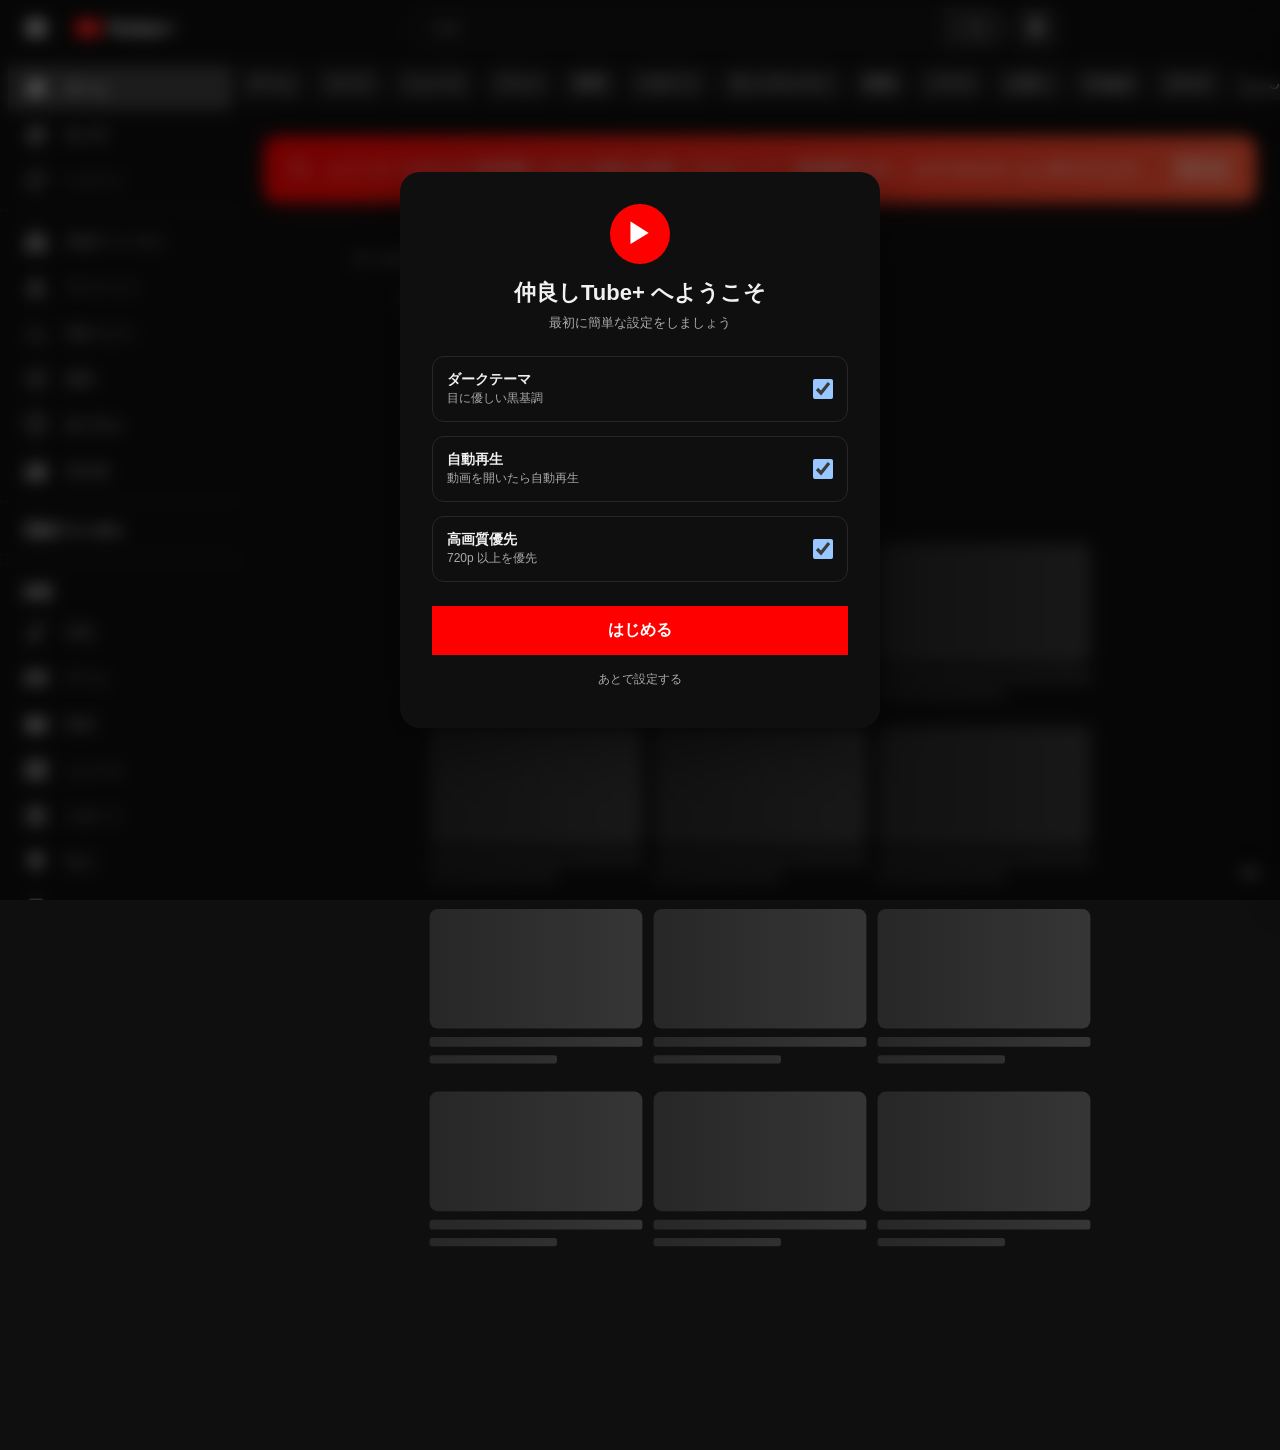
==== commit 4c89c034: "Update index.html" ====
--- a/index.html
+++ b/index.html
@@ -12075,5 +12075,259 @@
 })();
 </script>
 
+<style id="lov-patch-style">
+/* === Device detection classes === */
+html[data-device="mobile"] .categories-bar{left:0 !important;padding:0 12px;}
+html[data-device="mobile"] .sidebar{display:none !important;}
+html[data-device="mobile"] main{margin-left:0 !important;padding:12px !important;}
+html[data-device="mobile"] header{padding:0 8px !important;}
+html[data-device="mobile"] .header-center{margin:0 8px !important;}
+html[data-device="tablet"] main{margin-left:72px !important;}
+
+/* === Active sidebar icon red in dark mode === */
+[data-theme="dark"] .sidebar-item.active{color:#ff0000 !important;}
+[data-theme="dark"] .sidebar-item.active svg{fill:#ff0000 !important;stroke:#ff0000 !important;}
+
+/* === Shorts view: hide top bar + side menu, remove rounded corners === */
+body[data-view="shorts"] header,
+body[data-view="shorts"] .categories-bar,
+body[data-view="shorts"] .sidebar{display:none !important;}
+body[data-view="shorts"] main{margin:0 !important;padding:0 !important;min-height:100vh !important;}
+body[data-view="shorts"] #view-shorts,
+body[data-view="shorts"] #view-shorts *,
+body[data-view="shorts"] .shorts-container,
+body[data-view="shorts"] .shorts-container *,
+body[data-view="shorts"] .shorts-item,
+body[data-view="shorts"] .shorts-item *,
+body[data-view="shorts"] video{border-radius:0 !important;}
+
+/* === Back button for shorts === */
+#lov-shorts-back{
+  position:fixed;top:12px;left:12px;z-index:9999;
+  width:42px;height:42px;border-radius:50%;
+  background:rgba(0,0,0,0.55);color:#fff;
+  display:none;align-items:center;justify-content:center;
+  border:none;cursor:pointer;
+}
+#lov-shorts-back svg{width:24px;height:24px;fill:#fff;}
+body[data-view="shorts"] #lov-shorts-back{display:flex;}
+
+/* === Related shorts strip below current short === */
+#lov-related-shorts{
+  position:fixed;left:0;right:0;bottom:0;z-index:9998;
+  display:none;gap:8px;padding:8px;overflow-x:auto;
+  background:rgba(0,0,0,0.6);scroll-snap-type:x mandatory;
+}
+body[data-view="shorts"] #lov-related-shorts{display:flex;}
+#lov-related-shorts .lov-rel{
+  flex:0 0 auto;width:90px;aspect-ratio:9/16;
+  background:#222;border-radius:0;overflow:hidden;cursor:pointer;
+  scroll-snap-align:start;position:relative;
+}
+#lov-related-shorts .lov-rel img{width:100%;height:100%;object-fit:cover;}
+</style>
+<button id="lov-shorts-back" aria-label="戻る" onclick="(function(){try{if(window.navigate)navigate('home');else history.back();}catch(e){history.back();}})()">
+<svg viewBox="0 0 24 24"><path d="M15.5 19 8.5 12l7-7 1.4 1.4L11.3 12l5.6 5.6z"/></svg>
+</button>
+<div id="lov-related-shorts"></div>
+<script>
+(function(){
+  // ---- Device detection ----
+  function detectDevice(){
+    var ua=navigator.userAgent;
+    var w=window.innerWidth;
+    var dev='desktop';
+    if(/Android.*Mobile|iPhone|iPod/i.test(ua)||w<=600) dev='mobile';
+    else if(/iPad|Tablet|Android(?!.*Mobile)/i.test(ua)||(w>600&&w<=1024)) dev='tablet';
+    else if(/CrOS/i.test(ua)) dev='chromebook';
+    document.documentElement.dataset.device=dev;
+  }
+  detectDevice();
+  window.addEventListener('resize',detectDevice);
+
+  // ---- Auto theme: follow OS unless user toggled ----
+  try{
+    var userSet=localStorage.getItem('lov-user-theme');
+    function applyOS(){
+      var dark=window.matchMedia('(prefers-color-scheme: dark)').matches;
+      document.documentElement.setAttribute('data-theme', dark?'dark':'light');
+    }
+    if(!userSet){
+      applyOS();
+      window.matchMedia('(prefers-color-scheme: dark)').addEventListener('change',function(){
+        if(!localStorage.getItem('lov-user-theme')) applyOS();
+      });
+    }
+    // Wrap toggleTheme so manual toggle is remembered
+    if(typeof window.toggleTheme==='function'){
+      var orig=window.toggleTheme;
+      window.toggleTheme=function(){
+        orig.apply(this,arguments);
+        localStorage.setItem('lov-user-theme', document.documentElement.getAttribute('data-theme')||'light');
+      };
+    }
+  }catch(e){}
+
+  // ---- Shorts view detection ----
+  function syncShortsView(){
+    var s=document.getElementById('view-shorts');
+    var active=s && s.classList.contains('active');
+    if(active) document.body.dataset.view='shorts';
+    else if(document.body.dataset.view==='shorts') delete document.body.dataset.view;
+    if(active) buildRelatedShorts();
+  }
+  var mo=new MutationObserver(syncShortsView);
+  document.addEventListener('DOMContentLoaded',function(){
+    var s=document.getElementById('view-shorts');
+    if(s) mo.observe(s,{attributes:true,attributeFilter:['class']});
+    syncShortsView();
+  });
+  // Also poll briefly in case view created later
+  var tries=0;var iv=setInterval(function(){
+    var s=document.getElementById('view-shorts');
+    if(s){mo.observe(s,{attributes:true,attributeFilter:['class']});syncShortsView();clearInterval(iv);}
+    if(++tries>60) clearInterval(iv);
+  },500);
+
+  // ---- Related shorts: clone other shorts items into bottom strip ----
+  function buildRelatedShorts(){
+    var bar=document.getElementById('lov-related-shorts');
+    if(!bar) return;
+    var items=document.querySelectorAll('#view-shorts .shorts-item, #view-shorts .shorts-container > *');
+    if(!items.length) return;
+    bar.innerHTML='';
+    items.forEach(function(it,i){
+      if(i===0) return;
+      var img=it.querySelector('img');
+      var d=document.createElement('div');
+      d.className='lov-rel';
+      if(img) d.innerHTML='<img src="'+img.src+'" alt="">';
+      d.onclick=function(){it.scrollIntoView({behavior:'smooth',block:'start'});};
+      bar.appendChild(d);
+    });
+  }
+
+  // ---- Faster short thumbnails on home/search: eager load ----
+  var lazyObserver=new MutationObserver(function(){
+    document.querySelectorAll('.video-card img, .search-result-thumb img').forEach(function(im){
+      if(im.loading==='lazy') im.loading='eager';
+      im.decoding='async';
+    });
+  });
+  document.addEventListener('DOMContentLoaded',function(){
+    lazyObserver.observe(document.body,{childList:true,subtree:true});
+  });
+})();
+</script>
+<style id="lov-patch2-style">
+/* === YouTube-like polish === */
+:root{--yt-red:#ff0000;}
+header{box-shadow:none !important;border-bottom:0 !important;}
+.logo{font-family:'Roboto','Arial',sans-serif !important;}
+.search-bar{border-radius:40px !important;height:40px !important;}
+.search-bar input{font-size:14px !important;}
+.search-bar button{border-radius:0 40px 40px 0 !important;width:64px !important;}
+[data-theme="dark"] .search-bar{background:#121212 !important;border-color:#303030 !important;}
+[data-theme="dark"] .search-bar button{background:#222 !important;}
+.icon-btn{border-radius:50% !important;width:40px !important;height:40px !important;}
+.icon-btn:hover{background:rgba(0,0,0,0.06) !important;}
+[data-theme="dark"] .icon-btn:hover{background:rgba(255,255,255,0.1) !important;}
+.category-chip{border-radius:8px !important;font-size:14px !important;padding:6px 12px !important;height:32px !important;display:inline-flex !important;align-items:center !important;}
+.category-chip.active{background:#0f0f0f !important;color:#fff !important;}
+[data-theme="dark"] .category-chip.active{background:#f1f1f1 !important;color:#0f0f0f !important;}
+.video-card .thumbnail-container{border-radius:12px !important;}
+.video-title{font-size:14px !important;font-weight:500 !important;line-height:1.4 !important;}
+.sidebar-item{transition:background .12s !important;}
+
+/* Subscribe / action button feel */
+button.subscribe-btn,.subscribe-btn{
+  background:#0f0f0f !important;color:#fff !important;border-radius:18px !important;
+  padding:0 16px !important;height:36px !important;font-weight:500 !important;
+}
+[data-theme="dark"] button.subscribe-btn,[data-theme="dark"] .subscribe-btn{
+  background:#f1f1f1 !important;color:#0f0f0f !important;
+}
+
+/* Retry box (replaces 読み込みに失敗) */
+.lov-retry{
+  padding:24px;text-align:center;color:var(--text-secondary);
+  display:flex;flex-direction:column;align-items:center;gap:12px;
+}
+.lov-retry button{
+  background:#0f0f0f;color:#fff;border-radius:18px;
+  padding:0 16px;height:36px;font-weight:500;cursor:pointer;
+}
+[data-theme="dark"] .lov-retry button{background:#f1f1f1;color:#0f0f0f;}
+</style>
+<script>
+(function(){
+  // ---- Replace "読み込みに失敗しました" with retry UI ----
+  function buildRetry(target){
+    target.innerHTML='';
+    var box=document.createElement('div');
+    box.className='lov-retry';
+    box.innerHTML='<div>少々お待ちください…</div><button type="button">再試行</button>';
+    box.querySelector('button').onclick=function(){
+      try{
+        var hash=location.hash||'#/';
+        location.hash='#/_reload_';
+        setTimeout(function(){location.hash=hash;},10);
+      }catch(e){location.reload();}
+    };
+    target.appendChild(box);
+    // Auto-retry once after 2s
+    setTimeout(function(){
+      if(document.body.contains(box)){
+        try{
+          var hash=location.hash||'#/';
+          var cur=hash;
+          location.hash='#/_r_';
+          setTimeout(function(){location.hash=cur;},10);
+        }catch(e){}
+      }
+    },2000);
+  }
+  var errObs=new MutationObserver(function(muts){
+    muts.forEach(function(m){
+      m.addedNodes.forEach(function(n){
+        if(n.nodeType!==1) return;
+        var t=n.textContent||'';
+        if(t.indexOf('読み込みに失敗')>=0){
+          var host=n.parentElement||n;
+          buildRetry(host);
+        }
+      });
+    });
+  });
+  document.addEventListener('DOMContentLoaded',function(){
+    errObs.observe(document.body,{childList:true,subtree:true});
+    // Sweep existing
+    document.querySelectorAll('div').forEach(function(d){
+      if(d.children.length===0 && (d.textContent||'').indexOf('読み込みに失敗')>=0){
+        buildRetry(d.parentElement||d);
+      }
+    });
+  });
+
+  // ---- Resilient fetch: retry transient failures ----
+  var origFetch=window.fetch;
+  window.fetch=function(input,init){
+    var attempts=0, max=3;
+    function go(){
+      return origFetch(input,init).then(function(r){
+        if(!r.ok && r.status>=500 && attempts<max){
+          attempts++;return new Promise(function(res){setTimeout(function(){res(go());},300*attempts);});
+        }
+        return r;
+      }).catch(function(e){
+        if(attempts<max){
+          attempts++;return new Promise(function(res){setTimeout(function(){res(go());},300*attempts);});
+        }
+        throw e;
+      });
+    }
+    return go();
+  };
+})();
+</script>
 </body></html>
-
